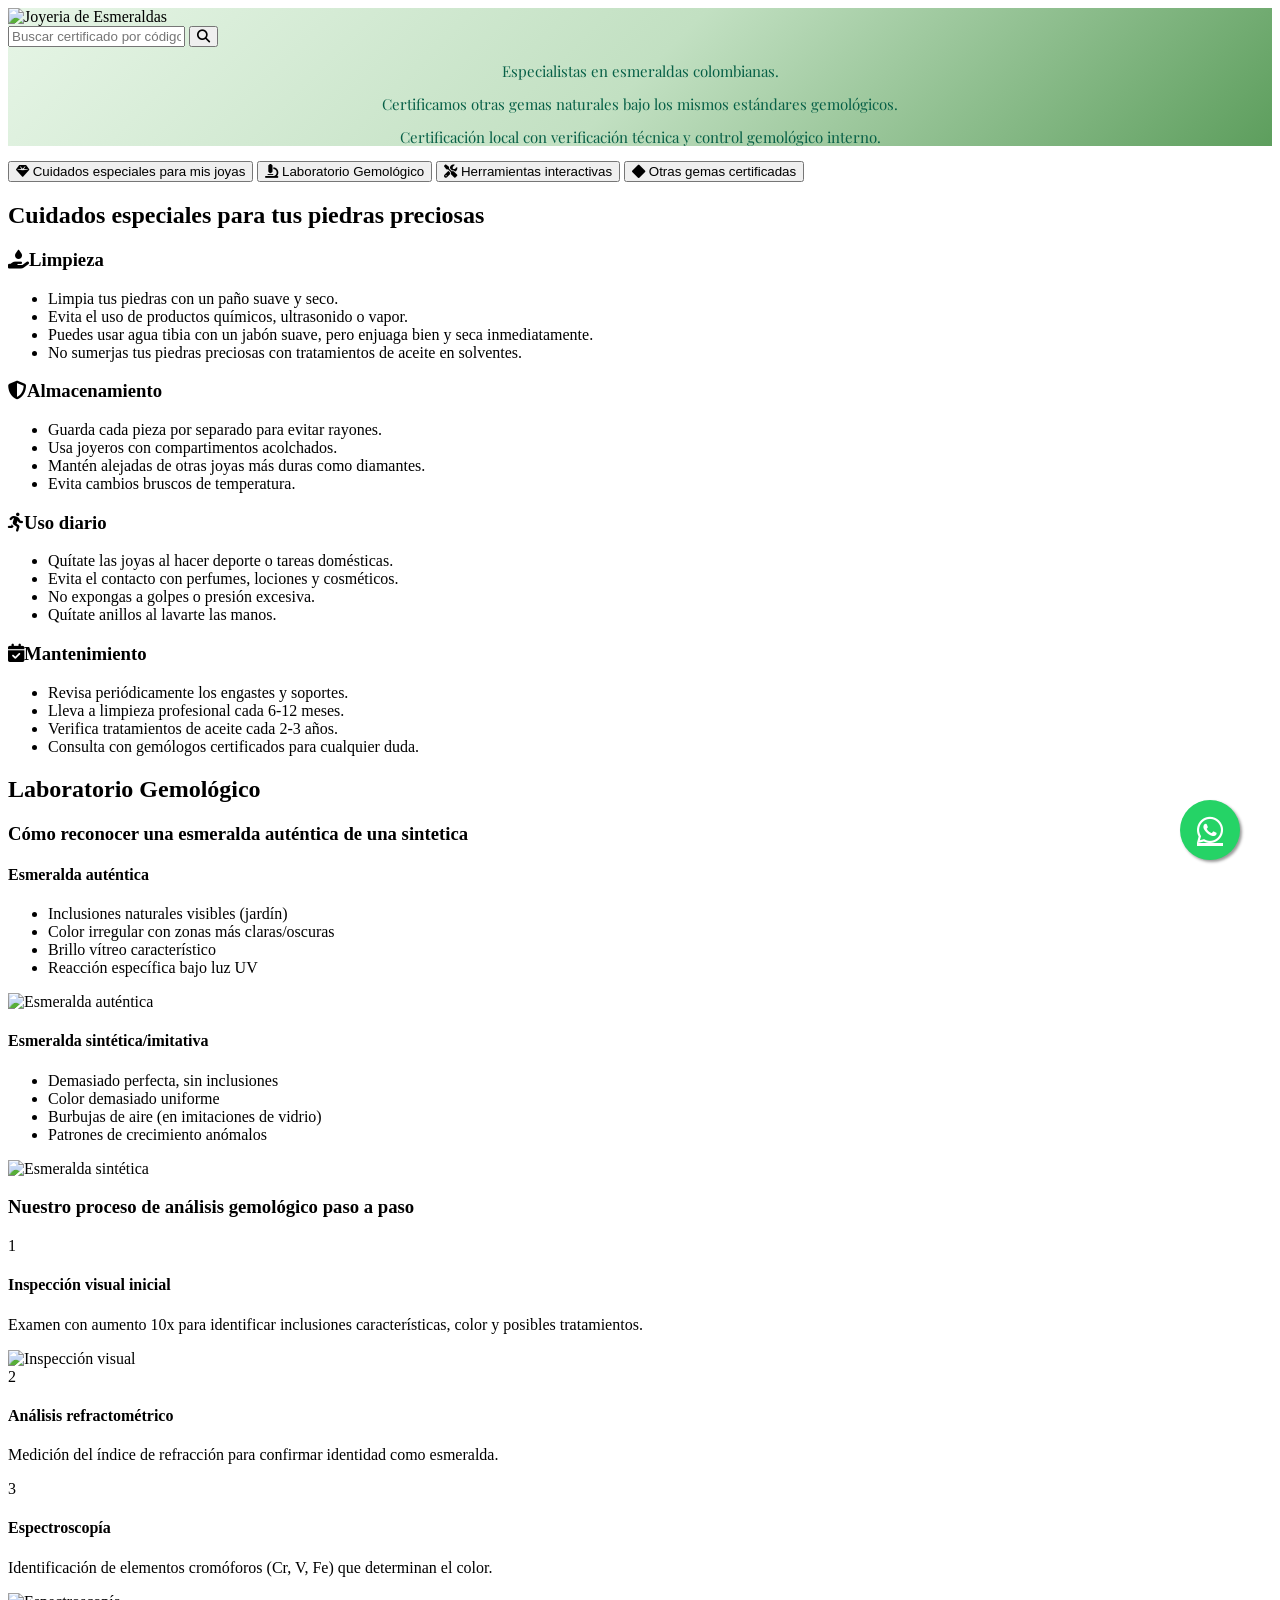
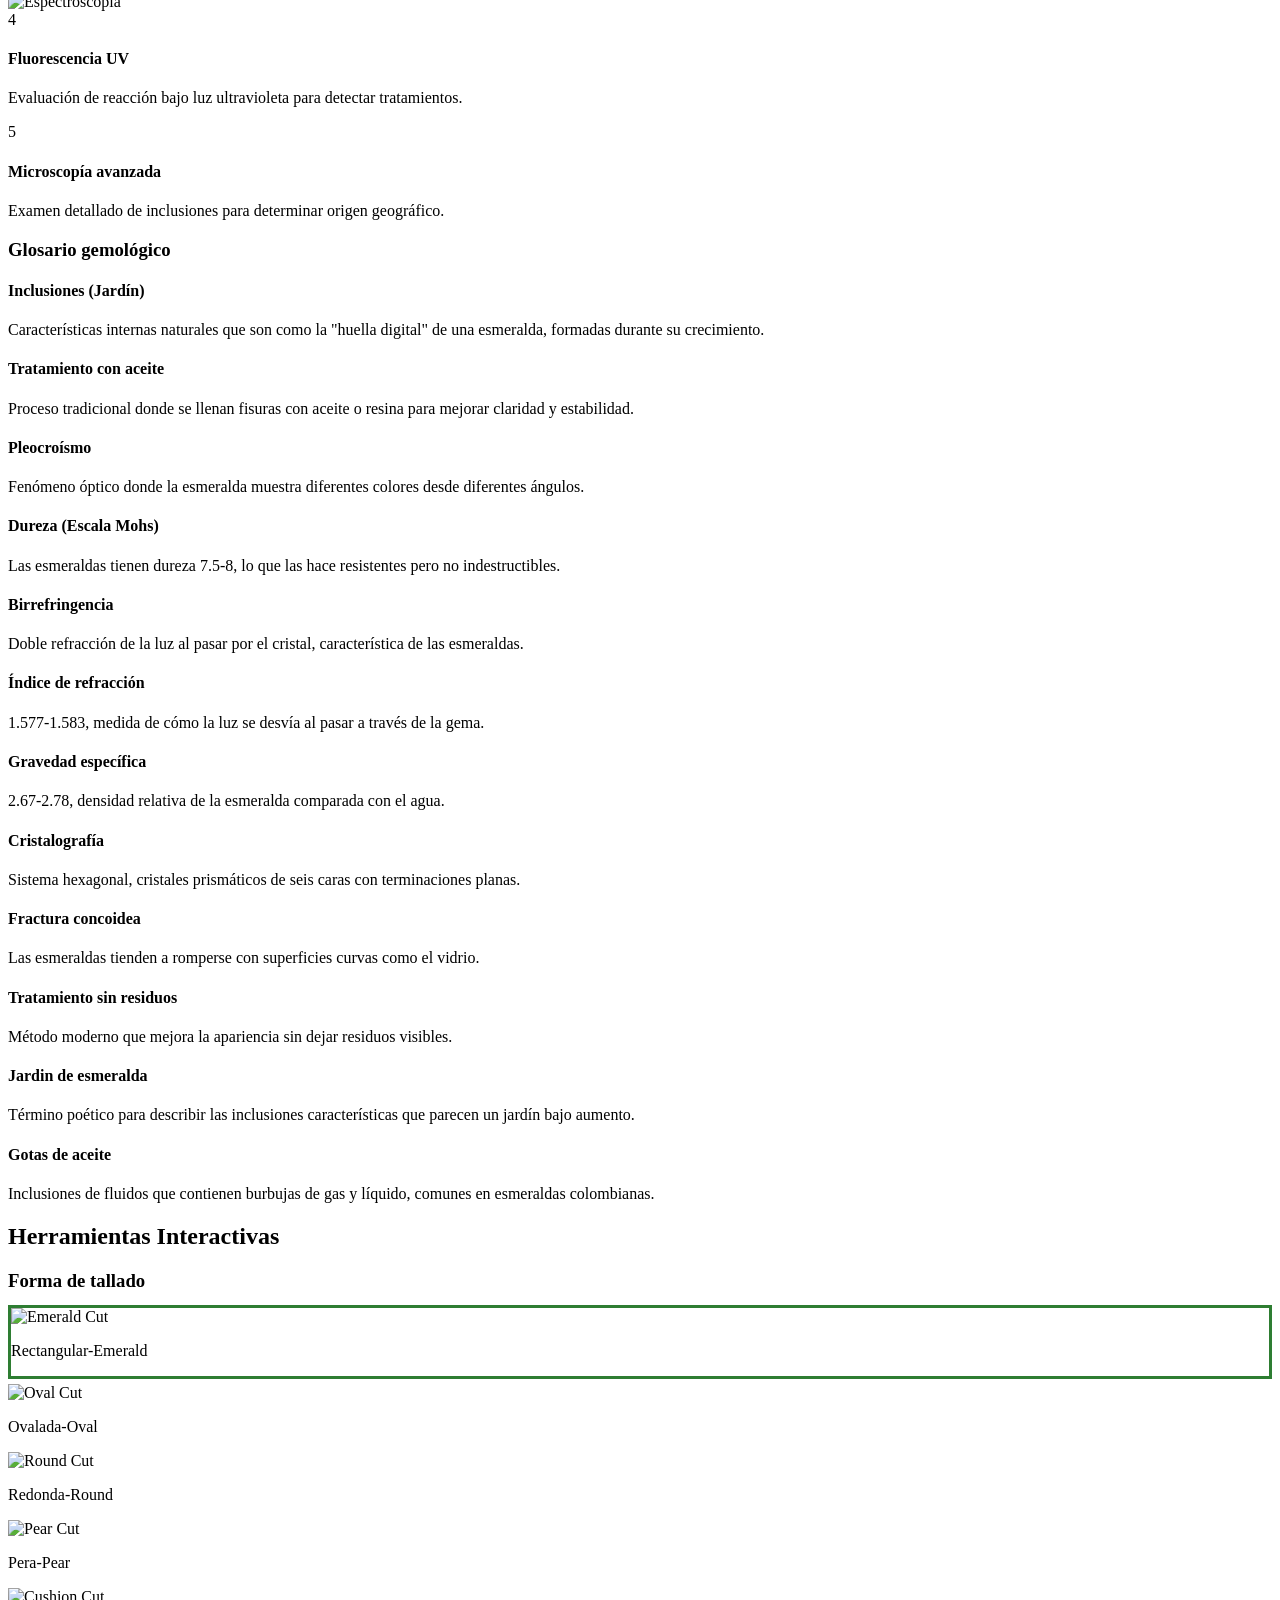
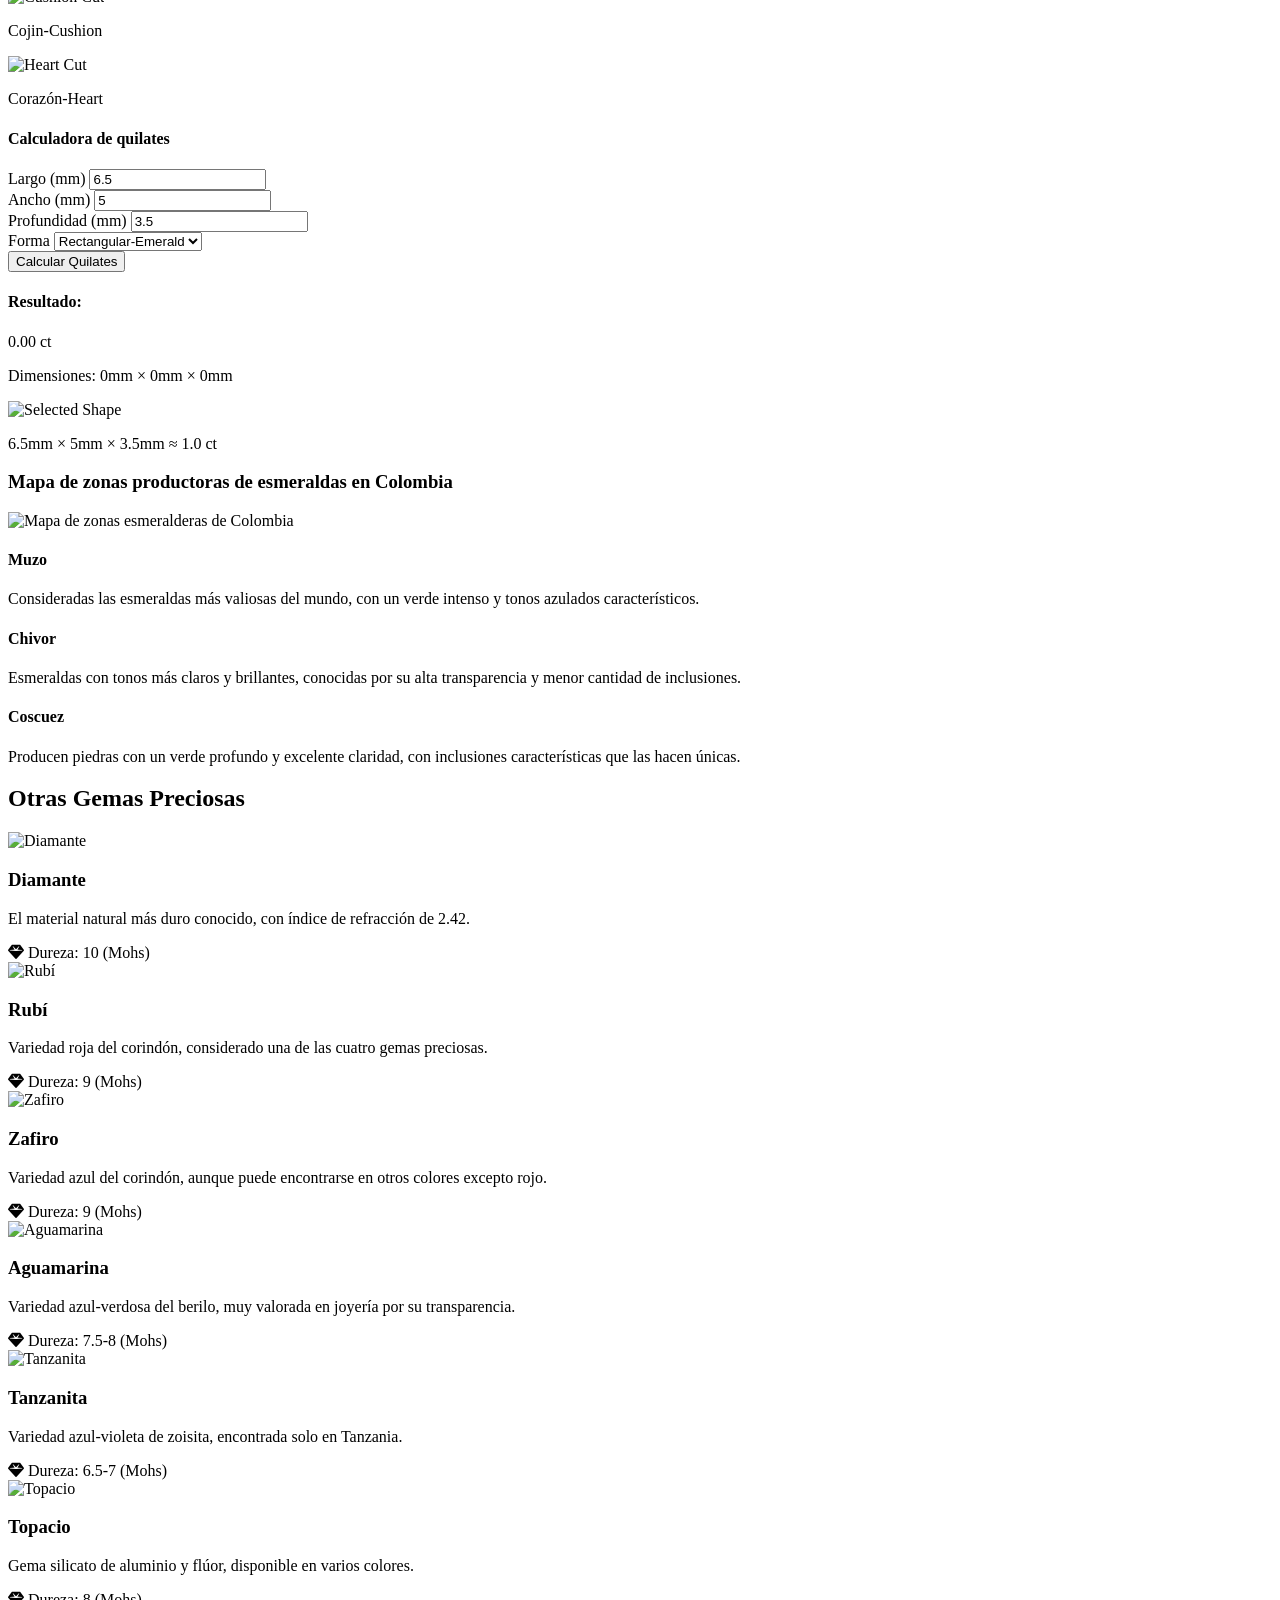
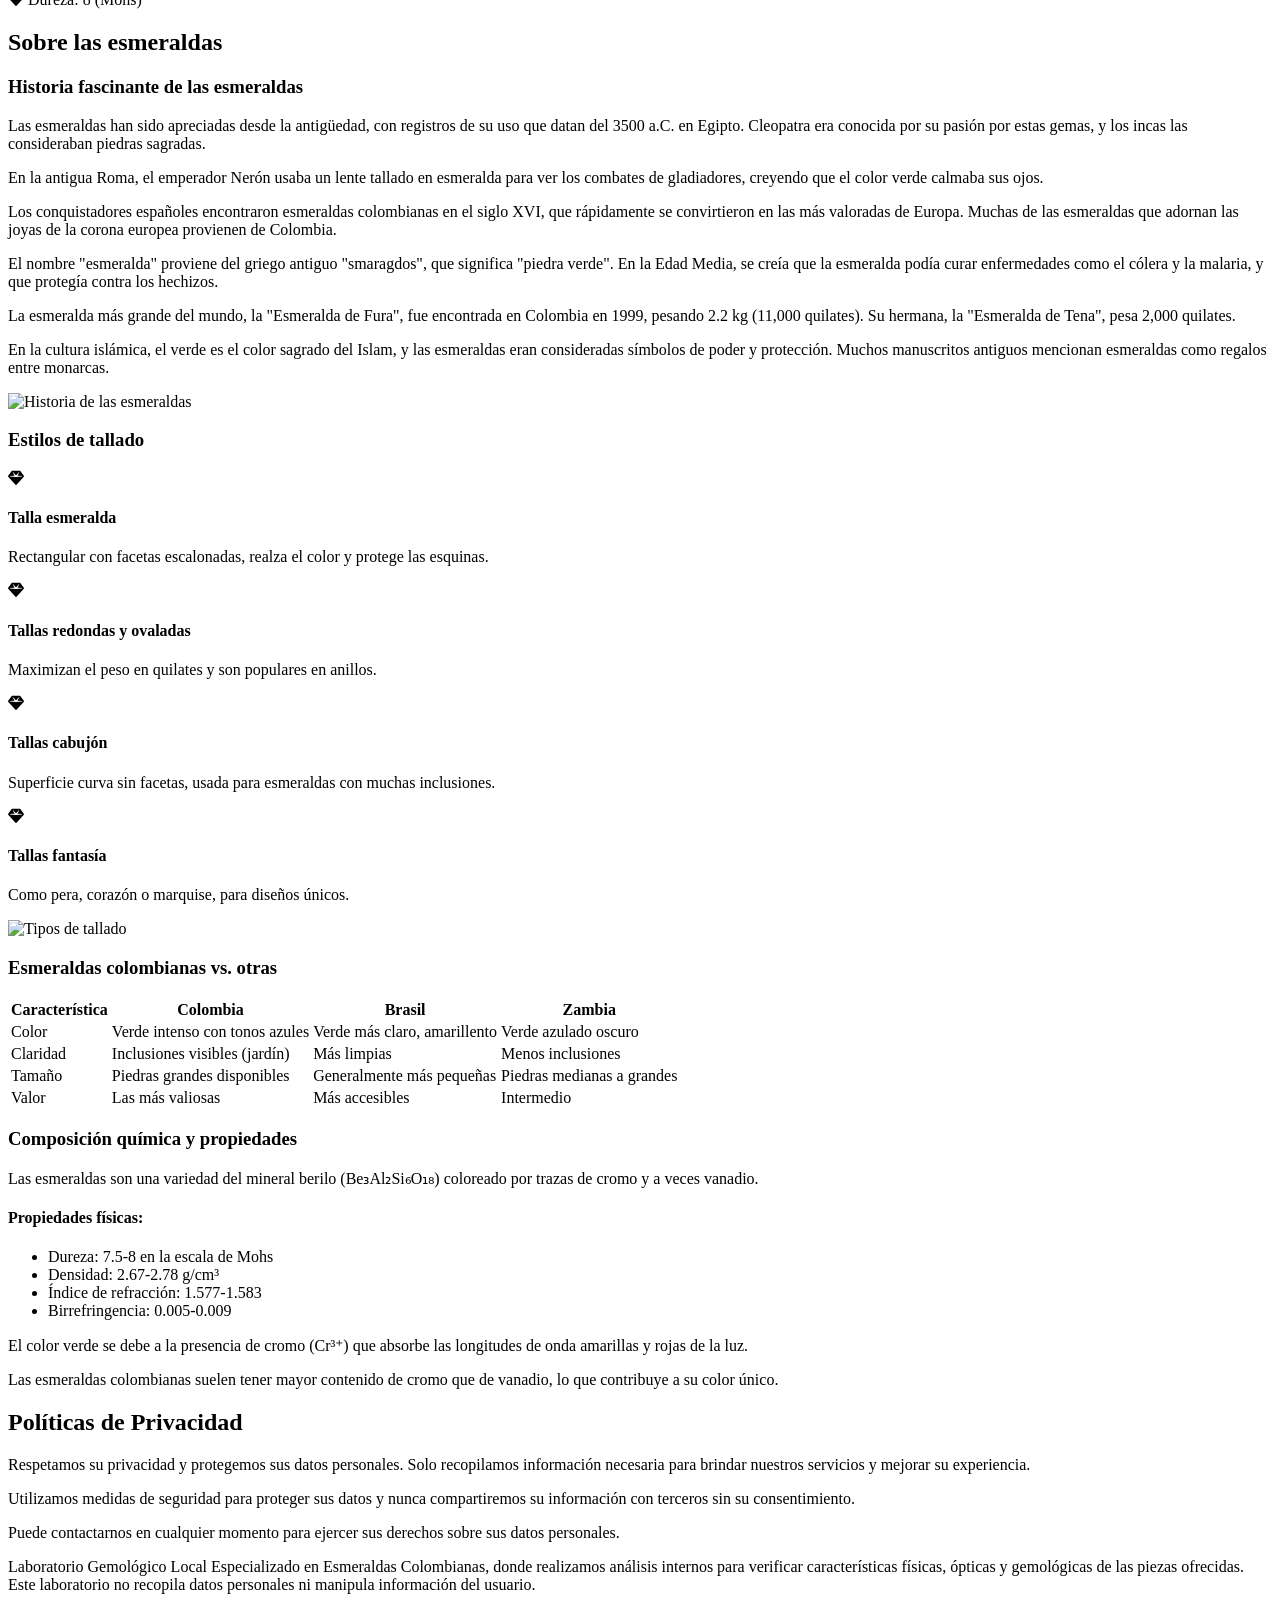
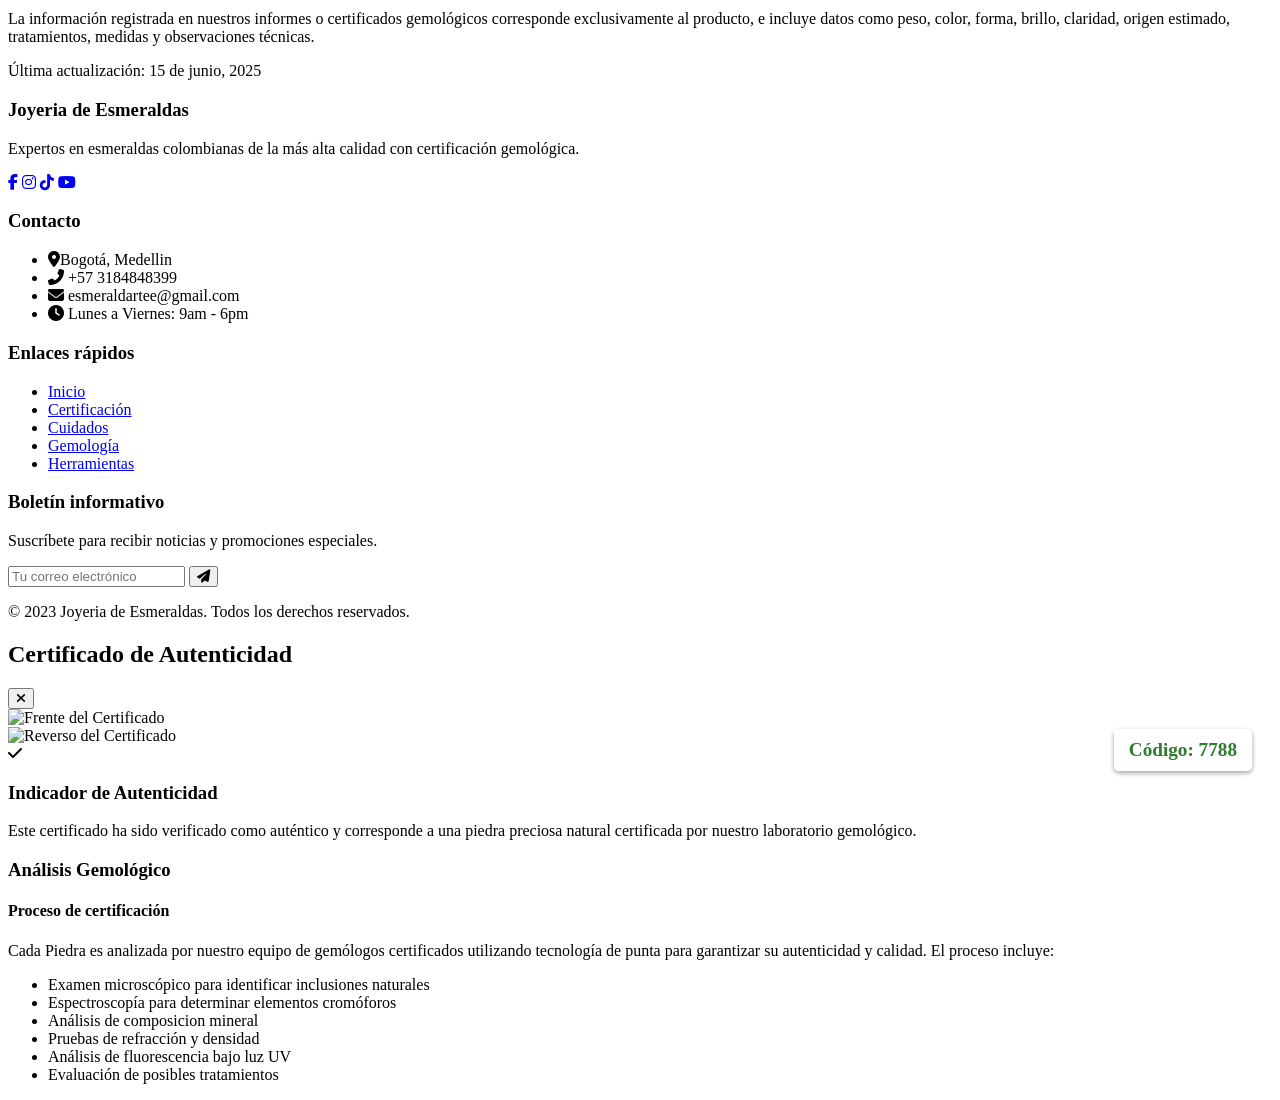
==== index.html @ 3b8c910c "Update index.html" ====
<!DOCTYPE html>
<html lang="es">
<head>
    <meta charset="UTF-8">
    <meta name="viewport" content="width=device-width, initial-scale=1.0">
    <title>Joyeria de Esmeraldas - Certificación y Gemología</title>
    <script src="https://cdn.tailwindcss.com"></script>
    <link rel="stylesheet" href="https://cdnjs.cloudflare.com/ajax/libs/font-awesome/6.4.0/css/all.min.css">
    <style>
        .gradient-bg {
            background: linear-gradient(135deg, #e6f5e6 0%, #c2e0c2 50%, #5d9e5d 100%);
        }
        .certificate-container {
            perspective: 1000px;
        }
        .certificate-image {
            transition: transform 0.5s;
        }
        .certificate-image:hover {
            transform: scale(1.03);
        }
        .care-guide {
            background: rgba(255, 255, 255, 0.9);
            backdrop-filter: blur(5px);
        }
        .map-container {
            height: 400px;
            background-color: #e8f4e8;
            border-radius: 10px;
            overflow: hidden;
            position: relative;
        }
        .shape-selector {
            transition: all 0.3s ease;
        }
        .shape-selector:hover {
            transform: translateY(-5px);
            box-shadow: 0 10px 15px rgba(0, 0, 0, 0.1);
        }
        .shape-selector.active {
            border: 3px solid #2e7d32;
            transform: translateY(-5px);
        }
        .whatsapp-float {
            position: fixed;
            width: 60px;
            height: 60px;
            bottom: 40px;
            right: 40px;
            background-color: #25d366;
            color: #FFF;
            border-radius: 50px;
            text-align: center;
            font-size: 30px;
            box-shadow: 2px 2px 3px #999;
            z-index: 100;
            display: flex;
            align-items: center;
            justify-content: center;
            transition: all 0.3s ease;
        }
        .whatsapp-float:hover {
            background-color: #128C7E;
            transform: scale(1.1);
        }
        .tooltip {
            position: absolute;
            right: 80px;
            bottom: 20px;
            background: white;
            padding: 5px 10px;
            border-radius: 5px;
            box-shadow: 0 2px 5px rgba(0,0,0,0.2);
            white-space: nowrap;
            opacity: 0;
            transition: opacity 0.3s;
            color: #000;
            font-size: 14px;
        }
        .whatsapp-float:hover .tooltip {
            opacity: 1;
        }
        .certificate-code {
            position: absolute;
            top: 20px;
            right: 20px;
            background: rgba(255,255,255,0.9);
            padding: 10px 15px;
            border-radius: 5px;
            font-weight: bold;
            font-size: 1.2rem;
            color: #2e7d32;
            box-shadow: 0 2px 5px rgba(0,0,0,0.2);
        }
        .map-point {
            position: absolute;
            width: 16px;
            height: 16px;
            background-color: #e53e3e;
            border-radius: 50%;
            transform: translate(-50%, -50%);
            cursor: pointer;
            z-index: 10;
            transition: all 0.3s ease;
        }
        .map-point:hover {
            transform: translate(-50%, -50%) scale(1.5);
            z-index: 20;
        }
        .map-point::after {
            content: '';
            position: absolute;
            width: 30px;
            height: 30px;
            background-color: rgba(229, 62, 62, 0.4);
            border-radius: 50%;
            top: 50%;
            left: 50%;
            transform: translate(-50%, -50%);
            animation: pulse 2s infinite;
        }
        @keyframes pulse {
            0% {
                transform: translate(-50%, -50%) scale(1);
                opacity: 0.7;
            }
            70% {
                transform: translate(-50%, -50%) scale(2);
                opacity: 0;
            }
            100% {
                transform: translate(-50%, -50%) scale(1);
                opacity: 0;
            }
        }
        .map-tooltip {
            position: absolute;
            background: white;
            padding: 8px 12px;
            border-radius: 4px;
            box-shadow: 0 2px 5px rgba(0,0,0,0.2);
            font-size: 14px;
            z-index: 30;
            pointer-events: none;
            opacity: 0;
            transition: opacity 0.3s;
        }
        @media (max-width: 640px) {
            .action-buttons {
                flex-direction: column;
                gap: 0.75rem;
            }
            .action-buttons button {
                width: 100%;
                padding: 0.75rem;
                font-size: 0.9rem;
            }
            .shape-grid {
                grid-template-columns: repeat(2, 1fr);
            }
            .calculator-grid {
                grid-template-columns: 1fr;
            }
            .whatsapp-float {
                width: 50px;
                height: 50px;
                font-size: 24px;
                bottom: 20px;
                right: 20px;
            }
            .tooltip {
                right: 60px;
                bottom: 10px;
                font-size: 12px;
            }
            .logo-img {
                height: 180px !important;
            }
            .certificate-container {
                grid-template-columns: 1fr;
            }
            .certificate-image {
                margin-bottom: 1rem;
            }
            .map-container {
                height: 300px;
            }
            .map-point {
                width: 12px;
                height: 12px;
            }
            .map-point::after {
                width: 24px;
                height: 24px;
            }
            .map-tooltip {
                font-size: 12px;
                padding: 6px 8px;
            }
            @media (max-width: 640px) {
                .interesting-facts-section img {
                    width: 100%;
                    height: auto;
                    margin-top: 1rem;
                }
                table {
                    font-size: 0.85rem;
                }
                table th, table td {
                    padding: 0.5rem;
                }
                .bg-emerald-50 {
                    padding: 0.75rem;
                }
                .list-disc {
                    padding-left: 1.25rem;
                }
            }
        }
    </style>
</head>
<body class="bg-gray-50 font-sans">
    <!-- WhatsApp Float Button -->
    <a href="https://wa.me/573184848399?text=Hola,%20me%20gustaría%20saber%20más%20sobre%20sus%20esmeraldas" class="whatsapp-float" target="_blank">
        <i class="fab fa-whatsapp"></i>
        <span class="tooltip">Comunícate con nosotros</span>
    </a>

    <!-- Header with Logo and Search -->
    <header class="gradient-bg py-1 shadow-md">
        <div class="container mx-auto px-4">
            <div class="flex flex-col items-center">
                <!-- Logo - Updated with your logo -->
                <img src="https://i.imgur.com/7ySsxSp.png" alt="Joyeria de Esmeraldas" class="h-64 mb-1 logo-img">

                <!-- BLOQUE COMPLETO: HTML + CSS + FUENTE + ANIMACIÓN -->
<div>

    <!-- Fuente elegante -->
    <link href="https://fonts.googleapis.com/css2?family=Playfair+Display:wght@400;500;600&display=swap" rel="stylesheet">

    <style>
        .subtext {
            font-family: "Playfair Display", serif;
            font-size: 15px;
            color: #065f46; /* verde esmeralda */
            line-height: 1.2;
            text-align: center;
        }

        .fade-in {
            opacity: 0;
            animation: fadeIn 1.2s ease-in-out forwards;
        }

        @keyframes fadeIn {
            from { opacity: 0; transform: translateY(6px); }
            to { opacity: 1; transform: translateY(0); }
        }
    </style>

    <!-- CONTENIDO -->
    <div class="w-full max-w-md mx-auto">
        <div class="relative">
            <input type="text" id="certificateSearch" placeholder="Buscar certificado por código"
                class="w-full px-4 py-3 rounded-full border-2 border-emerald-700 focus:outline-none focus:ring-2 focus:ring-emerald-500">
            
            <button onclick="searchCertificate()"
                class="absolute right-2 top-1/2 transform -translate-y-1/2 bg-emerald-700 text-white px-4 py-2 rounded-full hover:bg-emerald-800 transition">
                <i class="fas fa-search"></i>
            </button>
        </div>

        <div class="mt-3 space-y-1 fade-in">
            <p class="subtext">Especialistas en esmeraldas colombianas.</p>
            <p class="subtext">Certificamos otras gemas naturales bajo los mismos estándares gemológicos.</p>
            <p class="subtext">Certificación local con verificación técnica y control gemológico interno.</p>
        </div>
    </div>

</div>

    </header>

    <!-- Main Content -->
    <main class="container mx-auto px-4 py-8">
        <!-- Action Buttons -->
        <div class="flex flex-col md:flex-row justify-center gap-6 mb-12 action-buttons">
            <!-- Special Care Button -->
            <button onclick="toggleCareGuide()"
                    class="bg-emerald-600 hover:bg-emerald-700 text-white px-6 py-3 rounded-lg shadow-lg transition flex items-center justify-center gap-2">
                <i class="fas fa-gem"></i> Cuidados especiales para mis joyas
            </button>

            <!-- Gemological Lab Button -->
            <button onclick="toggleGemLab()"
                    class="bg-emerald-700 hover:bg-emerald-800 text-white px-6 py-3 rounded-lg shadow-lg transition flex items-center justify-center gap-2">
                <i class="fas fa-microscope"></i> Laboratorio Gemológico
            </button>

            <!-- Interactive Tools Button -->
            <button onclick="toggleInteractiveTools()"
                    class="bg-emerald-800 hover:bg-emerald-900 text-white px-6 py-3 rounded-lg shadow-lg transition flex items-center justify-center gap-2">
                <i class="fas fa-tools"></i> Herramientas interactivas
            </button>

            <!-- Other Gems Button -->
            <button onclick="toggleOtherGems()"
                    class="bg-gray-500 hover:bg-gray-600 text-white px-6 py-3 rounded-lg shadow-lg transition flex items-center justify-center gap-2">
                <i class="fas fa-diamond"></i> Otras gemas certificadas
            </button>
        </div>

        <!-- Special Care Guide (Hidden by default) -->
        <div id="careGuide" class="care-guide hidden p-6 rounded-lg mb-8 shadow-lg">
            <h2 class="text-2xl font-bold text-emerald-800 mb-4">Cuidados especiales para tus piedras preciosas</h2>
            <div class="grid md:grid-cols-2 gap-6">
                <div>
                    <h3 class="text-xl font-semibold text-emerald-700 mb-2"><i class="fas fa-hand-holding-water mr-2"></i>Limpieza</h3>
                    <ul class="list-disc pl-5 space-y-2 text-gray-700">
                        <li>Limpia tus piedras con un paño suave y seco.</li>
                        <li>Evita el uso de productos químicos, ultrasonido o vapor.</li>
                        <li>Puedes usar agua tibia con un jabón suave, pero enjuaga bien y seca inmediatamente.</li>
                        <li>No sumerjas tus piedras preciosas con tratamientos de aceite en solventes.</li>
                    </ul>
                </div>
                <div>
                    <h3 class="text-xl font-semibold text-emerald-700 mb-2"><i class="fas fa-shield-alt mr-2"></i>Almacenamiento</h3>
                    <ul class="list-disc pl-5 space-y-2 text-gray-700">
                        <li>Guarda cada pieza por separado para evitar rayones.</li>
                        <li>Usa joyeros con compartimentos acolchados.</li>
                        <li>Mantén alejadas de otras joyas más duras como diamantes.</li>
                        <li>Evita cambios bruscos de temperatura.</li>
                    </ul>
                </div>
                <div>
                    <h3 class="text-xl font-semibold text-emerald-700 mb-2"><i class="fas fa-running mr-2"></i>Uso diario</h3>
                    <ul class="list-disc pl-5 space-y-2 text-gray-700">
                        <li>Quítate las joyas al hacer deporte o tareas domésticas.</li>
                        <li>Evita el contacto con perfumes, lociones y cosméticos.</li>
                        <li>No expongas a golpes o presión excesiva.</li>
                        <li>Quítate anillos al lavarte las manos.</li>
                    </ul>
                </div>
                <div>
                    <h3 class="text-xl font-semibold text-emerald-700 mb-2"><i class="fas fa-calendar-check mr-2"></i>Mantenimiento</h3>
                    <ul class="list-disc pl-5 space-y-2 text-gray-700">
                        <li>Revisa periódicamente los engastes y soportes.</li>
                        <li>Lleva a limpieza profesional cada 6-12 meses.</li>
                        <li>Verifica tratamientos de aceite cada 2-3 años.</li>
                        <li>Consulta con gemólogos certificados para cualquier duda.</li>
                    </ul>
                </div>
            </div>
        </div>

        <!-- Gemological Lab (Hidden by default) -->
        <div id="gemLab" class="hidden bg-white p-6 rounded-lg mb-8 shadow-lg">
            <h2 class="text-3xl font-bold text-emerald-800 mb-6 text-center">Laboratorio Gemológico</h2>

            <!-- How to recognize real emeralds -->
            <div class="mb-10">
                <h3 class="text-2xl font-semibold text-emerald-700 mb-4 border-b pb-2">Cómo reconocer una esmeralda auténtica de una sintetica</h3>
                <div class="grid md:grid-cols-2 gap-8 items-center">
                    <div>
                        <h4 class="text-xl font-medium text-emerald-600 mb-2">Esmeralda auténtica</h4>
                        <ul class="list-disc pl-5 space-y-2 text-gray-700 mb-4">
                            <li>Inclusiones naturales visibles (jardín)</li>
                            <li>Color irregular con zonas más claras/oscuras</li>
                            <li>Brillo vítreo característico</li>
                            <li>Reacción específica bajo luz UV</li>
                        </ul>
                        <img src="https://i.imgur.com/LEr8Lrr.png/400x300?text=Esmeralda+Autentica" alt="Esmeralda auténtica" class="rounded-lg shadow">
                    </div>
                    <div>
                        <h4 class="text-xl font-medium text-emerald-600 mb-2">Esmeralda sintética/imitativa</h4>
                        <ul class="list-disc pl-5 space-y-2 text-gray-700 mb-4">
                            <li>Demasiado perfecta, sin inclusiones</li>
                            <li>Color demasiado uniforme</li>
                            <li>Burbujas de aire (en imitaciones de vidrio)</li>
                            <li>Patrones de crecimiento anómalos</li>
                        </ul>
                        <img src="https://i.imgur.com/yKrbvab.png/400x300?text=Esmeralda+Sintetica" alt="Esmeralda sintética" class="rounded-lg shadow">
                    </div>
                </div>
            </div>

            <!-- Step by step analysis process -->
            <div class="mb-10">
                <h3 class="text-2xl font-semibold text-emerald-700 mb-4 border-b pb-2">Nuestro proceso de análisis gemológico paso a paso</h3>
                <div class="relative">
                    <!-- Process Steps -->
                    <div class="flex flex-col space-y-8">
                        <!-- Step 1 -->
                        <div class="flex items-start">
                            <div class="bg-emerald-600 text-white rounded-full h-10 w-10 flex items-center justify-center flex-shrink-0 mr-4">
                                1
                            </div>
                            <div>
                                <h4 class="text-xl font-medium text-emerald-600 mb-2">Inspección visual inicial</h4>
                                <p class="text-gray-700">Examen con aumento 10x para identificar inclusiones características, color y posibles tratamientos.</p>
                                <img src="https://i.imgur.com/525yQ3K.jpeg/600x200?text=Inspeccion+Visual" alt="Inspección visual" class="mt-2 rounded-lg shadow w-full max-w-md">
                            </div>
                        </div>

                        <!-- Step 2 -->
                        <div class="flex items-start">
                            <div class="bg-emerald-600 text-white rounded-full h-10 w-10 flex items-center justify-center flex-shrink-0 mr-4">
                                2
                            </div>
                            <div>
                                <h4 class="text-xl font-medium text-emerald-600 mb-2">Análisis refractométrico</h4>
                                <p class="text-gray-700">Medición del índice de refracción para confirmar identidad como esmeralda.</p>
                            </div>
                        </div>

                        <!-- Step 3 -->
                        <div class="flex items-start">
                            <div class="bg-emerald-600 text-white rounded-full h-10 w-10 flex items-center justify-center flex-shrink-0 mr-4">
                                3
                            </div>
                            <div>
                                <h4 class="text-xl font-medium text-emerald-600 mb-2">Espectroscopía</h4>
                                <p class="text-gray-700">Identificación de elementos cromóforos (Cr, V, Fe) que determinan el color.</p>
                                <img src="https://i.imgur.com/Q0xYe8n.png/600x200?text=Espectroscopia" alt="Espectroscopía" class="mt-2 rounded-lg shadow w-full max-w-md">
                            </div>
                        </div>

                        <!-- Step 4 -->
                        <div class="flex items-start">
                            <div class="bg-emerald-600 text-white rounded-full h-10 w-10 flex items-center justify-center flex-shrink-0 mr-4">
                                4
                            </div>
                            <div>
                                <h4 class="text-xl font-medium text-emerald-600 mb-2">Fluorescencia UV</h4>
                                <p class="text-gray-700">Evaluación de reacción bajo luz ultravioleta para detectar tratamientos.</p>
                            </div>
                        </div>

                        <!-- Step 5 -->
                        <div class="flex items-start">
                            <div class="bg-emerald-600 text-white rounded-full h-10 w-10 flex items-center justify-center flex-shrink-0 mr-4">
                                5
                            </div>
                            <div>
                                <h4 class="text-xl font-medium text-emerald-600 mb-2">Microscopía avanzada</h4>
                                <p class="text-gray-700">Examen detallado de inclusiones para determinar origen geográfico.</p>
                            </div>
                        </div>
                    </div>
                </div>
            </div>

            <!-- Gemological Glossary -->
            <div class="mb-10">
                <h3 class="text-2xl font-semibold text-emerald-700 mb-4 border-b pb-2">Glosario gemológico</h3>
                <div class="grid md:grid-cols-2 lg:grid-cols-3 gap-6">
                    <div class="bg-gray-50 p-4 rounded-lg">
                        <h4 class="text-lg font-medium text-emerald-600 mb-2">Inclusiones (Jardín)</h4>
                        <p class="text-gray-700">Características internas naturales que son como la "huella digital" de una esmeralda, formadas durante su crecimiento.</p>
                    </div>
                    <div class="bg-gray-50 p-4 rounded-lg">
                        <h4 class="text-lg font-medium text-emerald-600 mb-2">Tratamiento con aceite</h4>
                        <p class="text-gray-700">Proceso tradicional donde se llenan fisuras con aceite o resina para mejorar claridad y estabilidad.</p>
                    </div>
                    <div class="bg-gray-50 p-4 rounded-lg">
                        <h4 class="text-lg font-medium text-emerald-600 mb-2">Pleocroísmo</h4>
                        <p class="text-gray-700">Fenómeno óptico donde la esmeralda muestra diferentes colores desde diferentes ángulos.</p>
                    </div>
                    <div class="bg-gray-50 p-4 rounded-lg">
                        <h4 class="text-lg font-medium text-emerald-600 mb-2">Dureza (Escala Mohs)</h4>
                        <p class="text-gray-700">Las esmeraldas tienen dureza 7.5-8, lo que las hace resistentes pero no indestructibles.</p>
                    </div>
                    <div class="bg-gray-50 p-4 rounded-lg">
                        <h4 class="text-lg font-medium text-emerald-600 mb-2">Birrefringencia</h4>
                        <p class="text-gray-700">Doble refracción de la luz al pasar por el cristal, característica de las esmeraldas.</p>
                    </div>
                    <div class="bg-gray-50 p-4 rounded-lg">
                        <h4 class="text-lg font-medium text-emerald-600 mb-2">Índice de refracción</h4>
                        <p class="text-gray-700">1.577-1.583, medida de cómo la luz se desvía al pasar a través de la gema.</p>
                    </div>
                    <div class="bg-gray-50 p-4 rounded-lg">
                        <h4 class="text-lg font-medium text-emerald-600 mb-2">Gravedad específica</h4>
                        <p class="text-gray-700">2.67-2.78, densidad relativa de la esmeralda comparada con el agua.</p>
                    </div>
                    <div class="bg-gray-50 p-4 rounded-lg">
                        <h4 class="text-lg font-medium text-emerald-600 mb-2">Cristalografía</h4>
                        <p class="text-gray-700">Sistema hexagonal, cristales prismáticos de seis caras con terminaciones planas.</p>
                    </div>
                    <div class="bg-gray-50 p-4 rounded-lg">
                        <h4 class="text-lg font-medium text-emerald-600 mb-2">Fractura concoidea</h4>
                        <p class="text-gray-700">Las esmeraldas tienden a romperse con superficies curvas como el vidrio.</p>
                    </div>
                    <div class="bg-gray-50 p-4 rounded-lg">
                        <h4 class="text-lg font-medium text-emerald-600 mb-2">Tratamiento sin residuos</h4>
                        <p class="text-gray-700">Método moderno que mejora la apariencia sin dejar residuos visibles.</p>
                    </div>
                    <div class="bg-gray-50 p-4 rounded-lg">
                        <h4 class="text-lg font-medium text-emerald-600 mb-2">Jardin de esmeralda</h4>
                        <p class="text-gray-700">Término poético para describir las inclusiones características que parecen un jardín bajo aumento.</p>
                    </div>
                    <div class="bg-gray-50 p-4 rounded-lg">
                        <h4 class="text-lg font-medium text-emerald-600 mb-2">Gotas de aceite</h4>
                        <p class="text-gray-700">Inclusiones de fluidos que contienen burbujas de gas y líquido, comunes en esmeraldas colombianas.</p>
                    </div>
                </div>
            </div>
        </div>

        <!-- Interactive Tools (Hidden by default) -->
        <div id="interactiveTools" class="hidden bg-white p-6 rounded-lg mb-8 shadow-lg">
            <h2 class="text-3xl font-bold text-emerald-800 mb-6 text-center">Herramientas Interactivas</h2>

            <!-- Emerald Shape Simulator -->
            <div class="mb-10">
                <h3 class="text-2xl font-semibold text-emerald-700 mb-4 border-b pb-2">Forma de tallado</h3>
                <div class="grid md:grid-cols-2 gap-8 calculator-grid">
                    <div>
                        <div class="grid grid-cols-3 gap-4 mb-6 shape-grid">
                            <div class="shape-selector cursor-pointer p-3 rounded-lg border border-gray-200 text-center" data-shape="emerald">
                                <img src="https://i.imgur.com/nYwSbAw.png/100x100?text=Emerald" alt="Emerald Cut" class="mx-auto mb-2 w-16 h-16 object-contain">
                                <p class="text-sm">Rectangular-Emerald</p>
                            </div>
                            <div class="shape-selector cursor-pointer p-3 rounded-lg border border-gray-200 text-center" data-shape="oval">
                                <img src="https://i.imgur.com/ltuO7pR.png/100x100?text=Oval" alt="Oval Cut" class="mx-auto mb-2 w-16 h-16 object-contain">
                                <p class="text-sm">Ovalada-Oval</p>
                            </div>
                            <div class="shape-selector cursor-pointer p-3 rounded-lg border border-gray-200 text-center" data-shape="round">
                                <img src="https://i.imgur.com/PSAR2Ct.png/100x100?text=Round" alt="Round Cut" class="mx-auto mb-2 w-16 h-16 object-contain">
                                <p class="text-sm">Redonda-Round</p>
                            </div>
                            <div class="shape-selector cursor-pointer p-3 rounded-lg border border-gray-200 text-center" data-shape="pear">
                                <img src="https://i.imgur.com/OFlsNHU.png/100x100?text=Pear" alt="Pear Cut" class="mx-auto mb-2 w-16 h-16 object-contain">
                                <p class="text-sm">Pera-Pear</p>
                            </div>
                            <div class="shape-selector cursor-pointer p-3 rounded-lg border border-gray-200 text-center" data-shape="cushion">
                                <img src="https://i.imgur.com/mpoogcS.png/100x100?text=Cushion" alt="Cushion Cut" class="mx-auto mb-2 w-16 h-16 object-contain">
                                <p class="text-sm">Cojin-Cushion</p>
                            </div>
                            <div class="shape-selector cursor-pointer p-3 rounded-lg border border-gray-200 text-center" data-shape="heart">
                                <img src="https://i.imgur.com/M0AXJ0Z.png/100x100?text=Heart" alt="Heart Cut" class="mx-auto mb-2 w-16 h-16 object-contain">
                                <p class="text-sm">Corazón-Heart</p>
                            </div>
                        </div>

                        <div class="bg-gray-50 p-4 rounded-lg mb-4">
                            <h4 class="text-lg font-medium text-emerald-600 mb-2">Calculadora de quilates</h4>
                            <div class="grid grid-cols-2 gap-4 mb-4">
                                <div>
                                    <label class="block text-gray-700 mb-1">Largo (mm)</label>
                                    <input type="number" id="length" class="w-full px-3 py-2 border border-gray-300 rounded" value="6.5" step="0.1" min="0.1">
                                </div>
                                <div>
                                    <label class="block text-gray-700 mb-1">Ancho (mm)</label>
                                    <input type="number" id="width" class="w-full px-3 py-2 border border-gray-300 rounded" value="5" step="0.1" min="0.1">
                                </div>
                                <div>
                                    <label class="block text-gray-700 mb-1">Profundidad (mm)</label>
                                    <input type="number" id="depth" class="w-full px-3 py-2 border border-gray-300 rounded" value="3.5" step="0.1, min="0.1">
                                </div>
                                <div>
                                    <label class="block text-gray-700 mb-1">Forma</label>
                                    <select id="shape" class="w-full px-3 py-2 border border-gray-300 rounded">
                                        <option value="emerald">Rectangular-Emerald</option>
                                        <option value="oval">Ovalada-Oval</option>
                                        <option value="round">Redonda-Round</option>
                                        <option value="pear">Pera-Pear</option>
                                        <option value="cushion">Cojin-Cushion</option>
                                        <option value="heart">Corazón-Heart</option>
                                    </select>
                                </div>
                            </div>
                            <button onclick="calculateCarats()" class="bg-emerald-600 hover:bg-emerald-700 text-white px-4 py-2 rounded w-full md:w-auto">
                                Calcular Quilates
                            </button>
                            <div id="caratResult" class="mt-4 p-3 bg-emerald-100 rounded-lg hidden">
                                <h4 class="font-medium text-emerald-700 mb-1">Resultado:</h4>
                                <p class="text-emerald-800 font-bold" id="caratValue">0.00 ct</p>
                                <p class="text-sm text-gray-600 mt-1" id="dimensionText">Dimensiones: 0mm × 0mm × 0mm</p>
                            </div>
                        </div>
                    </div>
                    <div class="flex items-center justify-center">
                        <div id="shapeDisplay" class="relative">
                            <img src="https://i.imgur.com/Tx2hNlu.png/300x300?text=Emerald+Cut" alt="Selected Shape" class="rounded-lg shadow-lg w-full max-w-xs">
                            <div id="dimensionDisplay" class="absolute bottom-0 left-0 right-0 bg-black bg-opacity-50 text-white p-2 rounded-b-lg">
                                <p class="text-center text-sm md:text-base">6.5mm × 5mm × 3.5mm ≈ 1.0 ct</p>
                            </div>
                        </div>
                    </div>
                </div>
            </div>

            <!-- Emerald Production Map -->
            <div>
                <h3 class="text-2xl font-semibold text-emerald-700 mb-4 border-b pb-2">
                    Mapa de zonas productoras de esmeraldas en Colombia
                </h3>
                
                <div class="map-image-container bg-gray-100 rounded-lg overflow-hidden flex items-center justify-center p-2">
                    <img 
                        id="mapImage" 
                        src="https://i.imgur.com/LXoEDkw.jpeg" 
                        alt="Mapa de zonas esmeralderas de Colombia" 
                        class="max-w-full h-auto object-contain"
                        style="aspect-ratio: 3 / 2;"
                    >
                </div>
            </div>

            <div class="mt-4 grid md:grid-cols-3 gap-4">
                <div class="bg-emerald-50 p-3 rounded-lg">
                    <h4 class="font-semibold text-emerald-700 mb-1">Muzo</h4>
                    <p class="text-sm text-gray-700">Consideradas las esmeraldas más valiosas del mundo, con un verde intenso y tonos azulados característicos.</p>
                </div>
                <div class="bg-emerald-50 p-3 rounded-lg">
                    <h4 class="font-semibold text-emerald-700 mb-1">Chivor</h4>
                    <p class="text-sm text-gray-700">Esmeraldas con tonos más claros y brillantes, conocidas por su alta transparencia y menor cantidad de inclusiones.</p>
                </div>
                <div class="bg-emerald-50 p-3 rounded-lg">
                    <h4 class="font-semibold text-emerald-700 mb-1">Coscuez</h4>
                    <p class="text-sm text-gray-700">Producen piedras con un verde profundo y excelente claridad, con inclusiones características que las hacen únicas.</p>
                </div>
            </div>
        </div>

        <!-- Other Gems Section (New) -->
        <div id="otherGems" class="hidden bg-white p-6 rounded-lg mb-8 shadow-lg">
            <h2 class="text-3xl font-bold text-emerald-800 mb-6 text-center">Otras Gemas Preciosas</h2>
            
            <div class="grid md:grid-cols-2 lg:grid-cols-3 gap-6">
                <!-- Diamond -->
                <div class="bg-gray-50 p-4 rounded-lg">
                    <img src="https://i.imgur.com/Nby8yp4.jpeg" alt="Diamante" class="w-full h-48 object-cover rounded-lg mb-3">
                    <h3 class="text-xl font-semibold text-gray-800 mb-2">Diamante</h3>
                    <p class="text-gray-700 mb-2">El material natural más duro conocido, con índice de refracción de 2.42.</p>
                    <div class="flex items-center text-sm text-gray-600">
                        <i class="fas fa-gem mr-1"></i>
                        <span>Dureza: 10 (Mohs)</span>
                    </div>
                </div>
                
                <!-- Ruby -->
                <div class="bg-gray-50 p-4 rounded-lg">
                    <img src="https://i.imgur.com/T2lxTHZ.jpeg" alt="Rubí" class="w-full h-48 object-cover rounded-lg mb-3">
                    <h3 class="text-xl font-semibold text-gray-800 mb-2">Rubí</h3>
                    <p class="text-gray-700 mb-2">Variedad roja del corindón, considerado una de las cuatro gemas preciosas.</p>
                    <div class="flex items-center text-sm text-gray-600">
                        <i class="fas fa-gem mr-1"></i>
                        <span>Dureza: 9 (Mohs)</span>
                    </div>
                </div>
                
                <!-- Sapphire -->
                <div class="bg-gray-50 p-4 rounded-lg">
                    <img src="https://i.imgur.com/pvjLUeQ.jpeg" alt="Zafiro" class="w-full h-48 object-cover rounded-lg mb-3">
                    <h3 class="text-xl font-semibold text-gray-800 mb-2">Zafiro</h3>
                    <p class="text-gray-700 mb-2">Variedad azul del corindón, aunque puede encontrarse en otros colores excepto rojo.</p>
                    <div class="flex items-center text-sm text-gray-600">
                        <i class="fas fa-gem mr-1"></i>
                        <span>Dureza: 9 (Mohs)</span>
                    </div>
                </div>
                
                <!-- Aquamarine -->
                <div class="bg-gray-50 p-4 rounded-lg">
                    <img src="https://i.imgur.com/DHbl19I.jpeg" alt="Aguamarina" class="w-full h-48 object-cover rounded-lg mb-3">
                    <h3 class="text-xl font-semibold text-gray-800 mb-2">Aguamarina</h3>
                    <p class="text-gray-700 mb-2">Variedad azul-verdosa del berilo, muy valorada en joyería por su transparencia.</p>
                    <div class="flex items-center text-sm text-gray-600">
                        <i class="fas fa-gem mr-1"></i>
                        <span>Dureza: 7.5-8 (Mohs)</span>
                    </div>
                </div>
                
                <!-- Tanzanite -->
                <div class="bg-gray-50 p-4 rounded-lg">
                    <img src="https://i.imgur.com/E3BdgjT.jpeg" alt="Tanzanita" class="w-full h-48 object-cover rounded-lg mb-3">
                    <h3 class="text-xl font-semibold text-gray-800 mb-2">Tanzanita</h3>
                    <p class="text-gray-700 mb-2">Variedad azul-violeta de zoisita, encontrada solo en Tanzania.</p>
                    <div class="flex items-center text-sm text-gray-600">
                        <i class="fas fa-gem mr-1"></i>
                        <span>Dureza: 6.5-7 (Mohs)</span>
                    </div>
                </div>
                
                <!-- Topaz -->
                <div class="bg-gray-50 p-4 rounded-lg">
                    <img src="https://i.imgur.com/9awjPud.jpeg" alt="Topacio" class="w-full h-48 object-cover rounded-lg mb-3">
                    <h3 class="text-xl font-semibold text-gray-800 mb-2">Topacio</h3>
                    <p class="text-gray-700 mb-2">Gema silicato de aluminio y flúor, disponible en varios colores.</p>
                    <div class="flex items-center text-sm text-gray-600">
                        <i class="fas fa-gem mr-1"></i>
                        <span>Dureza: 8 (Mohs)</span>
                    </div>
                </div>
            </div>
        </div>

        <!-- Interesting Facts Section -->
        <div class="bg-white p-4 sm:p-6 rounded-lg shadow-lg mb-8">
            <h2 class="text-2xl sm:text-3xl font-bold text-emerald-800 mb-6 text-center">Sobre las esmeraldas</h2>

            <div class="grid grid-cols-1 md:grid-cols-2 gap-6">
                <!-- History -->
                <div class="mb-6">
                    <h3 class="text-xl font-semibold text-emerald-700 mb-3 border-b pb-2">Historia fascinante de las esmeraldas</h3>
                    <div class="space-y-3 text-gray-700 text-base">
                        <p>Las esmeraldas han sido apreciadas desde la antigüedad, con registros de su uso que datan del 3500 a.C. en Egipto. Cleopatra era conocida por su pasión por estas gemas, y los incas las consideraban piedras sagradas.</p>
                        
                        <p>En la antigua Roma, el emperador Nerón usaba un lente tallado en esmeralda para ver los combates de gladiadores, creyendo que el color verde calmaba sus ojos.</p>
                        
                        <p>Los conquistadores españoles encontraron esmeraldas colombianas en el siglo XVI, que rápidamente se convirtieron en las más valoradas de Europa. Muchas de las esmeraldas que adornan las joyas de la corona europea provienen de Colombia.</p>
                        
                        <p>El nombre "esmeralda" proviene del griego antiguo "smaragdos", que significa "piedra verde". En la Edad Media, se creía que la esmeralda podía curar enfermedades como el cólera y la malaria, y que protegía contra los hechizos.</p>
                        
                        <p>La esmeralda más grande del mundo, la "Esmeralda de Fura", fue encontrada en Colombia en 1999, pesando 2.2 kg (11,000 quilates). Su hermana, la "Esmeralda de Tena", pesa 2,000 quilates.</p>
                        
                        <p>En la cultura islámica, el verde es el color sagrado del Islam, y las esmeraldas eran consideradas símbolos de poder y protección. Muchos manuscritos antiguos mencionan esmeraldas como regalos entre monarcas.</p>
                        
                        <img src="https://i.imgur.com/Pjpx4Kq.jpeg/500x300?text=Historia+de+las+Esmeraldas" alt="Historia de las esmeraldas" class="rounded-lg shadow mt-4 w-full">
                    </div>
                </div>

                <!-- Cutting Styles -->
                <div class="mb-6">
                    <h3 class="text-xl font-semibold text-emerald-700 mb-3 border-b pb-2">Estilos de tallado</h3>
                    <div class="space-y-3">
                        <div class="flex items-start">
                            <div class="bg-emerald-100 p-2 rounded-full mr-3">
                                <i class="fas fa-gem text-emerald-600"></i>
                            </div>
                            <div>
                                <h4 class="font-medium text-emerald-600">Talla esmeralda</h4>
                                <p class="text-gray-700 text-sm">Rectangular con facetas escalonadas, realza el color y protege las esquinas.</p>
                            </div>
                        </div>
                        <div class="flex items-start">
                            <div class="bg-emerald-100 p-2 rounded-full mr-3">
                                <i class="fas fa-gem text-emerald-600"></i>
                            </div>
                            <div>
                                <h4 class="font-medium text-emerald-600">Tallas redondas y ovaladas</h4>
                                <p class="text-gray-700 text-sm">Maximizan el peso en quilates y son populares en anillos.</p>
                            </div>
                        </div>
                        <div class="flex items-start">
                            <div class="bg-emerald-100 p-2 rounded-full mr-3">
                                <i class="fas fa-gem text-emerald-600"></i>
                            </div>
                            <div>
                                <h4 class="font-medium text-emerald-600">Tallas cabujón</h4>
                                <p class="text-gray-700 text-sm">Superficie curva sin facetas, usada para esmeraldas con muchas inclusiones.</p>
                            </div>
                        </div>
                        <div class="flex items-start">
                            <div class="bg-emerald-100 p-2 rounded-full mr-3">
                                <i class="fas fa-gem text-emerald-600"></i>
                            </div>
                            <div>
                                <h4 class="font-medium text-emerald-600">Tallas fantasía</h4>
                                <p class="text-gray-700 text-sm">Como pera, corazón o marquise, para diseños únicos.</p>
                            </div>
                        </div>
                    </div>
                    <img src="https://i.imgur.com/VohlK8b.jpeg/500x200?text=Tipos+de+Tallado" alt="Tipos de tallado" class="rounded-lg shadow mt-4 w-full">
                </div>

                <!-- Colombian vs Other Emeralds -->
                <div class="mb-6">
                    <h3 class="text-xl font-semibold text-emerald-700 mb-3 border-b pb-2">Esmeraldas colombianas vs. otras</h3>
                    <div class="overflow-x-auto text-base">
                        <table class="min-w-full bg-white rounded-lg overflow-hidden">
                            <thead class="bg-emerald-600 text-white">
                                <tr>
                                    <th class="py-2 px-4 text-left">Característica</th>
                                    <th class="py-2 px-4 text-left">Colombia</th>
                                    <th class="py-2 px-4 text-left">Brasil</th>
                                    <th class="py-2 px-4 text-left">Zambia</th>
                                </tr>
                            </thead>
                            <tbody class="divide-y divide-gray-200">
                                <tr>
                                    <td class="py-2 px-4">Color</td>
                                    <td class="py-2 px-4">Verde intenso con tonos azules</td>
                                    <td class="py-2 px-4">Verde más claro, amarillento</td>
                                    <td class="py-2 px-4">Verde azulado oscuro</td>
                                </tr>
                                <tr class="bg-gray-50">
                                    <td class="py-2 px-4">Claridad</td>
                                    <td class="py-2 px-4">Inclusiones visibles (jardín)</td>
                                    <td class="py-2 px-4">Más limpias</td>
                                    <td class="py-2 px-4">Menos inclusiones</td>
                                </tr>
                                <tr>
                                    <td class="py-2 px-4">Tamaño</td>
                                    <td class="py-2 px-4">Piedras grandes disponibles</td>
                                    <td class="py-2 px-4">Generalmente más pequeñas</td>
                                    <td class="py-2 px-4">Piedras medianas a grandes</td>
                                </tr>
                                <tr class="bg-gray-50">
                                    <td class="py-2 px-4">Valor</td>
                                    <td class="py-2 px-4">Las más valiosas</td>
                                    <td class="py-2 px-4">Más accesibles</td>
                                    <td class="py-2 px-4">Intermedio</td>
                                </tr>
                            </tbody>
                        </table>
                    </div>
                </div>

                <!-- Chemical Composition -->
                <div class="mb-6">
                    <h3 class="text-xl font-semibold text-emerald-700 mb-3 border-b pb-2">Composición química y propiedades</h3>
                    <div class="space-y-3 text-gray-700 text-base">
                        <p>Las esmeraldas son una variedad del mineral berilo (Be₃Al₂Si₆O₁₈) coloreado por trazas de cromo y a veces vanadio.</p>
                        <div class="bg-emerald-50 p-4 rounded-lg">
                            <h4 class="font-medium text-emerald-600 mb-2">Propiedades físicas:</h4>
                            <ul class="list-disc pl-5 space-y-1">
                                <li>Dureza: 7.5-8 en la escala de Mohs</li>
                                <li>Densidad: 2.67-2.78 g/cm³</li>
                                <li>Índice de refracción: 1.577-1.583</li>
                                <li>Birrefringencia: 0.005-0.009</li>
                            </ul>
                        </div>
                        <p>El color verde se debe a la presencia de cromo (Cr³⁺) que absorbe las longitudes de onda amarillas y rojas de la luz.</p>
                        <p>Las esmeraldas colombianas suelen tener mayor contenido de cromo que de vanadio, lo que contribuye a su color único.</p>
                    </div>
                </div>
            </div>
        </div>

        <!-- Privacy Policy -->
        <div class="bg-white p-6 rounded-lg shadow-lg mb-8">
            <h2 class="text-3xl font-bold text-emerald-800 mb-6 text-center">Políticas de Privacidad</h2>

            <div class="prose max-w-none text-gray-700">
                <p>Respetamos su privacidad y protegemos sus datos personales. Solo recopilamos información necesaria para brindar nuestros servicios y mejorar su experiencia.</p>

                <p class="mt-4">Utilizamos medidas de seguridad para proteger sus datos y nunca compartiremos su información con terceros sin su consentimiento.</p>

                <p class="mt-4">Puede contactarnos en cualquier momento para ejercer sus derechos sobre sus datos personales.</p>

                <p class="mt-4">Laboratorio Gemológico Local Especializado en Esmeraldas Colombianas, donde realizamos análisis internos para verificar características físicas, ópticas y gemológicas de las piezas ofrecidas. Este laboratorio no recopila datos personales ni manipula información del usuario.</p>

                <p class="mt-4">La información registrada en nuestros informes o certificados gemológicos corresponde exclusivamente al producto, e incluye datos como peso, color, forma, brillo, claridad, origen estimado, tratamientos, medidas y observaciones técnicas.</p>

                <p class="mt-6">Última actualización: 15 de junio, 2025</p>
            </div>
        </div>
    </main>

    <!-- Footer -->
    <footer class="bg-emerald-900 py-8 text-white">
        <div class="container mx-auto px-4">
            <div class="grid md:grid-cols-4 gap-8">
                <div>
                    <h3 class="text-xl font-bold mb-4">Joyeria de Esmeraldas</h3>
                    <p class="mb-4">Expertos en esmeraldas colombianas de la más alta calidad con certificación gemológica.</p>
                    <div class="flex space-x-4">
                        <a href="#" class="hover:text-emerald-200 transition"><i class="fab fa-facebook-f"></i></a>
                        <a href="#" class="hover:text-emerald-200 transition"><i class="fab fa-instagram"></i></a>
                        <a href="#" class="hover:text-emerald-200 transition"><i class="fab fa-tiktok"></i></a>
                        <a href="#" class="hover:text-emerald-200 transition"><i class="fab fa-youtube"></i></a>
                    </div>
                </div>
                <div>
                    <h3 class="text-xl font-bold mb-4">Contacto</h3>
                    <ul class="space-y-2">
                        <li class="flex items-center"><i class="fas fa-map-marker-alt mr-2"></i>Bogotá, Medellin</li>
                        <li class="flex items-center"><i class="fas fa-phone-alt mr-2"></i> +57 3184848399</li>
                        <li class="flex items-center"><i class="fas fa-envelope mr-2"></i> esmeraldartee@gmail.com</li>
                        <li class="flex items-center"><i class="fas fa-clock mr-2"></i> Lunes a Viernes: 9am - 6pm</li>
                    </ul>
                </div>
                <div>
                    <h3 class="text-xl font-bold mb-4">Enlaces rápidos</h3>
                    <ul class="space-y-2">
                        <li><a href="#" class="hover:text-emerald-200 transition">Inicio</a></li>
                        <li><a href="#" class="hover:text-emerald-200 transition">Certificación</a></li>
                        <li><a href="#" class="hover:text-emerald-200 transition">Cuidados</a></li>
                        <li><a href="#" class="hover:text-emerald-200 transition">Gemología</a></li>
                        <li><a href="#" class="hover:text-emerald-200 transition">Herramientas</a></li>
                    </ul>
                </div>
                <div>
                    <h3 class="text-xl font-bold mb-4">Boletín informativo</h3>
                    <p class="mb-4">Suscríbete para recibir noticias y promociones especiales.</p>
                    <div class="flex">
                        <input type="email" placeholder="Tu correo electrónico" class="px-3 py-2 text-gray-800 rounded-l w-full">
                        <button class="bg-emerald-800 hover:bg-emerald-900 px-4 py-2 rounded-r">
                            <i class="fas fa-paper-plane"></i>
                        </button>
                    </div>
                </div>
            </div>
            <div class="border-t border-emerald-800 mt-8 pt-6 text-center">
                <p>&copy; 2023 Joyeria de Esmeraldas. Todos los derechos reservados.</p>
            </div>
        </div>
    </footer>

    <!-- Certificate Modal (Hidden by default) -->
    <div id="certificateModal" class="fixed inset-0 bg-black bg-opacity-50 flex items-center justify-center z-50 hidden">
        <div class="bg-white rounded-lg max-w-4xl w-full mx-4 max-h-screen overflow-y-auto">
            <div class="p-6">
                <div class="flex justify-between items-center mb-6">
                    <h2 class="text-2xl font-bold text-emerald-800">Certificado de Autenticidad</h2>
                    <button onclick="closeCertificateModal()" class="text-gray-500 hover:text-gray-700">
                        <i class="fas fa-times"></i>
                    </button>
                </div>

                <div class="certificate-container grid md:grid-cols-2 gap-6 mb-6">
                    <!-- Certificate Front -->
                    <div class="certificate-image relative">
                        <div id="certificateCode" class="certificate-code">Código: 7788</div>
                        <img id="certificateFront" src="https://via.placeholder.com/600x800/ffffff/2e7d32?text=Frente+Certificado+7788" alt="Frente del Certificado" class="w-full rounded-lg shadow">
                    </div>
                    <!-- Certificate Back -->
                    <div class="certificate-image relative">
                        <div id="certificateCodeBack" class="certificate-code">Código: 7788</div>
                        <img id="certificateBack" src="https://via.placeholder.com/600x800/ffffff/2e7d32?text=Reverso+Certificado+7788" alt="Reverso del Certificado" class="w-full rounded-lg shadow">
                    </div>
                </div>

                <div class="bg-emerald-50 p-4 rounded-lg mb-6">
                    <div class="flex items-center mb-3">
                        <div class="bg-emerald-600 text-white rounded-full p-2 mr-3">
                            <i class="fas fa-check"></i>
                        </div>
                        <h3 class="text-xl font-semibold text-emerald-800">Indicador de Autenticidad</h3>
                    </div>
                    <p class="text-gray-700">Este certificado ha sido verificado como auténtico y corresponde a una piedra preciosa natural certificada por nuestro laboratorio gemológico.</p>
                </div>

                <div class="mb-6">
                    <h3 class="text-xl font-semibold text-emerald-700 mb-3">Análisis Gemológico</h3>
                    <div class="grid md:grid-cols-2 gap-4" id="certificateDetails">
                        <!-- Details will be populated by JavaScript -->
                    </div>
                </div>

                <div class="bg-gray-50 p-4 rounded-lg">
                    <h4 class="font-semibold text-emerald-700 mb-2">Proceso de certificación</h4>
                    <p class="text-gray-700 text-sm mb-3">Cada Piedra es analizada por nuestro equipo de gemólogos certificados utilizando tecnología de punta para garantizar su autenticidad y calidad. El proceso incluye:</p>
                    <ul class="list-disc pl-5 text-gray-700 text-sm space-y-1">
                        <li>Examen microscópico para identificar inclusiones naturales</li>
                        <li>Espectroscopía para determinar elementos cromóforos</li>
                        <li>Análisis de composicion mineral</li>
                        <li>Pruebas de refracción y densidad</li>
                        <li>Análisis de fluorescencia bajo luz UV</li>
                        <li>Evaluación de posibles tratamientos</li>
                    </ul>
                </div>
            </div>
        </div>
    </div>

    <script>
        // Certificate Search Function
        function searchCertificate() {
            const code = document.getElementById('certificateSearch').value.trim();
            if (code === '200329' || code === '200961' || code === '200960' || code === '200959' || code === '200958' || code === '200957' || code === '200956' || code === '200955' || code === '200954' || code === '200953' || code === '200952' || code === '200951' || code === '200950' || code === '200949' || code === '200948' || code === '200947' || code === '200946' || code === '200945' || code === '200944' || code === '200943' || code === '200942' || code === '200941' || code === '200940' || code === '200939' || code === '200938' || code === '200937' || code === '200936' || code === '200935' || code === '200934' || code === '200933' || code === '201046' || code === '95565' || code === '95564' || code === '95563' || code === '95562' || code === '201010' || code === '00226' || code === '00225' || code === '200962' || code === '200953' || code === '00224' || code === '00223' || code === '00222' || code === '00221' || code === '00220' || code === '00219' || code === '00218' || code === '00217' || code === '00216' || code === '00215' || code === '00214' || code === '20942' || code === '20941' || code === '20940' || code === '20939' || code === '20938' || code === '20937' || code === '20936' || code === '20935' || code === '20934' || code === '20933' || code === '200931' || code === '200930' || code === '200929' || code === '200928' || code === '200927' || code === '200926' || code === '200925' || code === '200924' || code === '200923' || code === '200922' || code === '200921' || code === '200920' || code === '200919' || code === '200918' || code === '200917' || code === '200916' || code === '200915' || code === '200914' || code === '200913' || code === '200912' || code === '200911' || code === '200910' || code === '200909' || code === '200907' || code === '200906' || code === '200905' || code === '200904' || code === '200903' || code === '200902' || code === '200901' || code === '200900' || code === '200899' || code === '200898' || code === '200897' || code === '200896' || code === '200895' || code === '200894' || code === '200893' || code === '200892' || code === '200891' || code === '200890' || code === '200889' || code === '200888' || code === '200887' || code === '200886' || code === '200885' || code === '200884' || code === '200883' || code === '200882' || code === '200881' || code === '200880' || code === '200879' || code === '200878' || code === '200877' || code === '200876' || code === '200875' || code === '200874' || code === '200873' || code === '200872' || code === '200871' || code === '200870' || code === '200869' || code === '200868' || code === '200867' || code === '200866' || code === '200865' || code === '200864' || code === '200863' || code === '200862' || code === '200861' || code === '200860' || code === '200859' || code === '200858' || code === '200857' || code === '200856' || code === '200855' || code === '200854' || code === '200853' || code === '200852' || code === '200851' || code === '200850' || code === '200849' || code === '200848' || code === '200847' || code === '200846' || code === '200845' || code === '200844' || code === '200843' || code === '200842' || code === '200841' || code === '200840' || code === '2545' || code === '2544' || code === '2543' || code === '2542' || code === '20932' || code === '200932' || code === '200839' || code === '200838' || code === '200837' || code === '200836' || code === '200835' || code === '200834' || code === '200833' || code === '200832' || code === '200831' || code === '200830' || code === '200829' || code === '200828' || code === '200827' || code === '200826' || code === '200825' || code === '200824' || code === '200823' || code === '200822' || code === '200821' || code === '200820' || code === '200819' || code === '200818' || code === '200817' || code === '200816' || code === '200815' || code === '200814' || code === '200813' || code === '200812' || code === '200811' || code === '200810' || code === '200809' || code === '200808' || code === '200807' || code === '200806' || code === '200805' || code === '200804' || code === '200803' || code === '200802' || code === '200801' || code === '200908' || code === '200800' || code === '200799' || code === '200798' || code === '200797' || code === '200796' || code === '200795' || code === '200794' || code === '200793' || code === '200792' || code === '200791' || code === '200790' || code === '200789' || code === '200788' || code === '200787' || code === '200786' || code === '200785' || code === '200784' || code === '200783' || code === '200782' || code === '200781' || code === '200780' || code === '200779' || code === '200778' || code === '200777' || code === '200776' || code === '200775' || code === '200774' || code === '200773' || code === '200772' || code === '200771' || code === '200770' || code === '200841' || code === '200840' || code === '200844' || code === '200843' || code === '200842' || code === '00213' || code === '100056' || code === '12009' || code === '12008' || code === '12007' || code === '12006' || code === '12005' || code === '12004' || code === '12003' || code === '12002' || code === '12001' || code === '12010' || code === '200722' || code === '02300' || code === '200758' || code === '200757' || code === '200756' || code === '200755' || code === '200754' || code === '200753' || code === '200752' || code === '200751' || code === '200750' || code === '200749' || code === '200748' || code === '200747' || code === '200746' || code === '200745' || code === '200744' || code === '200743' || code === '200742' || code === '200741' || code === '200740' || code === '200739' || code === '200738' || code === '200737' || code === '200736' || code === '200735' || code === '200734' || code === '200733' || code === '200732' || code === '200731' || code === '200730' || code === '200729' || code === '200728' || code === '200727' || code === '200726' || code === '200725' || code === '200724' || code === '200762' || code === '200723' || code === '200721' || code === '200720' || code === '200719' || code === '200718' || code === '200717' || code === '200716' || code === '200715' || code === '200714' || code === '200713' || code === '200712' || code === '200711' || code === '200710' || code === '200709' || code === '200708' || code === '200707' || code === '200705' || code === '200704' || code === '200703' || code === '200702' || code === '200701' || code === '200700' || code === '200698' || code === '200699' || code === '200696' || code === '200697' || code === '200694' || code === '200695' || code === '200692' || code === '200693' || code === '200691' || code === '200690' || code === '200687' || code === '200688' || code === '200684' || code === '200685' || code === '200686' || code === '200681' || code === '200682' || code === '200683' || code === '200680' || code === '200679' || code === '200678' || code === '200677' || code === '200676' || code === '200675' || code === '200673' || code === '200674' || code === '200672' || code === '200671' || code === '200670' || code === '200667' || code === '200668' || code === '200669' || code === '200769' || code === '200768' || code === '200767' || code === '200766' || code === '200765' || code === '200763' || code === '200764' || code === '200689' || code === '120426' || code === '120427' || code === '200706' || code === '182564' || code === '200664' || code === '200665' || code === '200666' || code === '200660' || code === '200661' || code === '200657' || code === '200658' || code === '200659' || code === '200655' || code === '200656' || code === '200653' || code === '200654' || code === '200651' || code === '200652' || code === '200647' || code === '200650' || code === '200649' || code === '200648' || code === '200645' || code === '200646' || code === '200643' || code === '200644' || code === '200642' || code === '200640' || code === '200641' || code === '200638' || code === '200637' || code === '200634' || code === '200635' || code === '200633' || code === '200632' || code === '200631' || code === '200630' || code === '200629' || code === '200628' || code === '200627' || code === '200626' || code === '200625' || code === '200662' || code === '200624' || code === '200623' || code === '200639' || code === '200622' || code === '200621' || code === '200620' || code === '200619' || code === '200636' || code === '200663' || code === '1091' || code === '200618' || code === '200617' || code === '200616' || code === '200615' || code === '200614' || code === '200613' || code === '200612' || code === '200611' || code === '200610' || code === '200609' || code === '200608' || code === '200607' || code === '200606' || code === '200605' || code === '200604' || code === '200603' || code === '200602' || code === '200601' || code === '200600' || code === '200599' || code === '200598' || code === '200597' || code === '200596' || code === '200595' || code === '200594' || code === '200593' || code === '200592' || code === '200591' || code === '200590' || code === '200588' || code === '200587' || code === '200586' || code === '200585' || code === '200584' || code === '200583' || code === '200582' || code === '200581' || code === '200580' || code === '200579' || code === '200578' || code === '200577' || code === '200576' || code === '200575' || code === '200574' || code === '200572' || code === '200571' || code === '200570' || code === '200573' || code === '200589' || code === '200559' || code === '200558' || code === '200557' || code === '200556' || code === '200555' || code === '200554' || code === '200553' || code === '200552' || code === '200550' || code === '200549' || code === '200547' || code === '200548' || code === '200546' || code === '200545' || code === '200544' || code === '200543' || code === '200542' || code === '200551' || code === '200540' || code === '200539' || code === '200538' || code === '200537' || code === '200536' || code === '200535' || code === '200534' || code === '200533' || code === '200532' || code === '200531' || code === '200530' || code === '200528' || code === '200529' || code === '200541' || code === '200527' || code === '200526' || code === '200525' || code === '200524' || code === '200523' || code === '200522' || code === '200521' || code === '200520' || code === '200519' || code === '200518' || code === '200517' || code === '200516' || code === '200515' || code === '200514' || code === '200513' || code === '200512' || code === '200511' || code === '200510' || code === '200509' || code === '200508' || code === '200507' || code === '200506' || code === '200505' || code === '200504' || code === '200503' || code === '200502' || code === '200501' || code === '200500' || code === '200499' || code === '200498' || code === '200497' || code === '200496' || code === '200495' || code === '200494' || code === '200493' || code === '200492' || code === '200491' || code === '200490' || code === '200489' || code === '200488' || code === '200487' || code === '200486' || code === '200485' || code === '200484' || code === '200483' || code === '200482' || code === '200481' || code === '200480' || code === '200479' || code === '200478' || code === '200477' || code === '200476' || code === '200475' || code === '200474' || code === '200473' || code === '200472' || code === '200471' || code === '200470' || code === '200469' || code === '200468' || code === '200467' || code === '200466' || code === '200465' || code === '200464' || code === '200463' || code === '200462' || code === '200461' || code === '200460' || code === '200459' || code === '200458' || code === '200457' || code === '200456' || code === '200455' || code === '200454' || code === '200453' || code === '200452' || code === '200451' || code === '200450' || code === '200449' || code === '200448' || code === '200447' || code === '200446' || code === '200445' || code === '200444' || code === '200443' || code === '200442' || code === '200441' || code === '200440' || code === '200439' || code === '200438' || code === '200437' || code === '200436' || code === '200435' || code === '200434' || code === '200433' || code === '200432' || code === '200431' || code === '200430' || code === '200429' || code === '200428' || code === '200427' || code === '200426' || code === '200425' || code === '200424' || code === '200423' || code === '200422' || code === '200421' || code === '200420' || code === '200419' || code === '200418' || code === '200417' || code === '200416' || code === '200415' || code === '200414' || code === '200413' || code === '200412' || code === '200411' || code === '200410' || code === '200409' || code === '200408' || code === '200407' || code === '200406' || code === '200405' || code === '200404' || code === '200403' || code === '200402' || code === '200401' || code === '200400' || code === '200399' || code === '200398' || code === '200397' || code === '200396' || code === '200395' || code === '200394' || code === '200393' || code === '200392' || code === '200391' || code === '200390' || code === '200389' || code === '200388' || code === '200387' || code === '200386' || code === '200385' || code === '200384' || code === '200383' || code === '200382' || code === '200381' || code === '200380' || code === '200379' || code === '200378' || code === '200377' || code === '200376' || code === '200375' || code === '200374' || code === '200373' || code === '200372' || code === '200371' || code === '200370' || code === '200369' || code === '200368' || code === '200367' || code === '200366' || code === '200365' || code === '200364' || code === '200363' || code === '200362' || code === '200361' || code === '200360' || code === '200359' || code === '200358' || code === '200357' || code === '200356' || code === '200355' || code === '200354' || code === '200353' || code === '200352' || code === '200351' || code === '200350' || code === '200349' || code === '200348' || code === '200347' || code === '200346' || code === '200345' || code === '200344' || code === '200343' || code === '200342' || code === '200341' || code === '200340' || code === '200339' || code === '200338' || code === '200337' || code === '200336' || code === '200335' || code === '200334' || code === '200333' || code === '200332' || code === '200331' || code === '200330' || code === '200326' || code === '200325' || code === '200324' || code === '200323' || code === '200322' || code === '200321' || code === '200320' || code === '200319' || code === '200318' || code === '200317' || code === '200316' || code === '200315' || code === '200314' || code === '200313' || code === '200312' || code === '200311' || code === '200310' || code === '200309' || code === '200308' || code === '200307' || code === '200306' || code === '200305' || code === '200304' || code === '200303' || code === '200302' || code === '200301' || code === '200300' || code === '200299' || code === '200298' || code === '200296' || code === '200297' || code === '200295' || code === '200294' || code === '200293' || code === '200292' || code === '200290' || code === '200291' || code === '200289' || code === '200287' || code === '200288' || code === '200286' || code === '200327' || code === '200328' || code === '200285' || code === '200284' || code === '200283' || code === '200282' || code === '200281' || code === '200279' || code === '200280' || code === '200276' || code === '200277' || code === '200278' || code === '200274' || code === '200275' || code === '200272' || code === '200273' || code === '200271' || code === '200270' || code === '200269' || code === '200267' || code === '200268' || code === '200265' || code === '200266' || code === '200264' || code === '200255' || code === '200256' || code === '200253' || code === '200254' || code === '200251' || code === '200252' || code === '200249' || code === '200250' || code === '200247' || code === '200248' || code === '200246' || code === '200245' || code === '200244' || code === '200243' || code === '200242' || code === '200241' || code === '200240' || code === '200239' || code === '200238' || code === '200237' || code === '200236' || code === '200235' || code === '200234' || code === '200233' || code === '200232' || code === '200230' || code === '200231' || code === '200228' || code === '200229' || code === '200226' || code === '200227' || code === '200225' || code === '200223' || code === '200224' || code === '200221' || code === '200222' || code === '200219' || code === '200220' || code === '200215' || code === '200217' || code === '200218' || code === '200216' || code === '200213' || code === '200214' || code === '200212' || code === '200258' || code === '200257' || code === '200262' || code === '200259' || code === '200261' || code === '200260' || code === '200170' || code === '200263' || code === '200167' || code === '200168' || code === '200169' || code === '200164' || code === '200165' || code === '200166' || code === '200162' || code === '200163' || code === '200161' || code === '200157' || code === '200158' || code === '200159' || code === '200160' || code === '200154' || code === '200155' || code === '200156' || code === '200151' || code === '200152' || code === '200153' || code === '200149' || code === '200150' || code === '200146' || code === '200147' || code === '200148' || code === '200145' || code === '200142' || code === '200144' || code === '200143' || code === '200135' || code === '200139' || code === '200141' || code === '200140' || code === '200136' || code === '200137' || code === '200138' || code === '200209' || code === '200210' || code === '200132' || code === '200134' || code === '200133' || code === '200131' || code === '200211' || code === '200205' || code === '200206' || code === '200207' || code === '200208' || code === '200201' || code === '200202' || code === '200203' || code === '200204' || code === '200197' || code === '200198' || code === '200199' || code === '200200' || code === '200192' || code === '200193' || code === '200194' || code === '200195' || code === '200196' || code === '200187' || code === '200191' || code === '200188' || code === '200189' || code === '200190' || code === '200181' || code === '200185' || code === '200186' || code === '200182' || code === '200183' || code === '200184' || code === '200175' || code === '200179' || code === '200180' || code === '200176' || code === '200177' || code === '200178' || code === '200101' || code === '200172' || code === '200173' || code === '200174' || code === '200128' || code === '200130' || code === '200129' || code === '200124' || code === '200126' || code === '200127' || code === '200125' || code === '200121' || code === '200122' || code === '200123' || code === '200115' || code === '200119' || code === '200120' || code === '200116' || code === '200117' || code === '200106' || code === '200109' || code === '200112' || code === '200113' || code === '200114' || code === '200110' || code === '200107' || code === '200108' || code === '200103' || code === '200105' || code === '200102' || code === '200104' || code === '200171' || code === '200111' || code === '200118' || code === '100568' || code === '200567' || code === '2026' || code === '2027') {
                // Show the modal with appropriate certificate
                document.getElementById('certificateModal').classList.remove('hidden');
                document.body.style.overflow = 'hidden';

                // Update images and details based on specific code
                switch(code) {
                    case '200329':
                        document.getElementById('certificateFront').src = 'https://i.imgur.com/iFiLe8E.png';
                        document.getElementById('certificateBack').src = 'https://i.imgur.com/H29SSnq.png';
                        document.getElementById('certificateCode').textContent = `Código: ${code}`;
                        document.getElementById('certificateCodeBack').textContent = `Código: ${code}`;
                        break
                    case '200953':
                        document.getElementById('certificateFront').src = 'https://i.imgur.com/BxE6wGB.png';
                        document.getElementById('certificateBack').src = 'https://i.imgur.com/6aqa0Bg.png';
                        document.getElementById('certificateCode').textContent = `Código: ${code}`;
                        document.getElementById('certificateCodeBack').textContent = `Código: ${code}`;
                        break;
                    case '200954':
                        document.getElementById('certificateFront').src = 'https://i.imgur.com/dDoKPtr.png';
                        document.getElementById('certificateBack').src = 'https://i.imgur.com/6aqa0Bg.png';
                        document.getElementById('certificateCode').textContent = `Código: ${code}`;
                        document.getElementById('certificateCodeBack').textContent = `Código: ${code}`;
                        break;
                    case '200955':
                        document.getElementById('certificateFront').src = 'https://i.imgur.com/cMq1n2t.png';
                        document.getElementById('certificateBack').src = 'https://i.imgur.com/6aqa0Bg.png';
                        document.getElementById('certificateCode').textContent = `Código: ${code}`;
                        document.getElementById('certificateCodeBack').textContent = `Código: ${code}`;
                        break;
                    case '200956':
                        document.getElementById('certificateFront').src = 'https://i.imgur.com/kUyyKlq.png';
                        document.getElementById('certificateBack').src = 'https://i.imgur.com/6aqa0Bg.png';
                        document.getElementById('certificateCode').textContent = `Código: ${code}`;
                        document.getElementById('certificateCodeBack').textContent = `Código: ${code}`;
                        break;
                    case '200957':
                        document.getElementById('certificateFront').src = 'https://i.imgur.com/RkB6RU6.png';
                        document.getElementById('certificateBack').src = 'https://i.imgur.com/6aqa0Bg.png';
                        document.getElementById('certificateCode').textContent = `Código: ${code}`;
                        document.getElementById('certificateCodeBack').textContent = `Código: ${code}`;
                        break;
                    case '200958':
                        document.getElementById('certificateFront').src = 'https://i.imgur.com/VOUAcdr.png';
                        document.getElementById('certificateBack').src = 'https://i.imgur.com/6aqa0Bg.png';
                        document.getElementById('certificateCode').textContent = `Código: ${code}`;
                        document.getElementById('certificateCodeBack').textContent = `Código: ${code}`;
                        break;
                    case '200959':
                        document.getElementById('certificateFront').src = 'https://i.imgur.com/dGgMyDo.png';
                        document.getElementById('certificateBack').src = 'https://i.imgur.com/6aqa0Bg.png';
                        document.getElementById('certificateCode').textContent = `Código: ${code}`;
                        document.getElementById('certificateCodeBack').textContent = `Código: ${code}`;
                        break;
                    case '200960':
                        document.getElementById('certificateFront').src = 'https://i.imgur.com/fZlsgmO.png';
                        document.getElementById('certificateBack').src = 'https://i.imgur.com/6aqa0Bg.png';
                        document.getElementById('certificateCode').textContent = `Código: ${code}`;
                        document.getElementById('certificateCodeBack').textContent = `Código: ${code}`;
                        break;
                    case '200961':
                        document.getElementById('certificateFront').src = 'https://i.imgur.com/tRwDWCf.png';
                        document.getElementById('certificateBack').src = 'https://i.imgur.com/6aqa0Bg.png';
                        document.getElementById('certificateCode').textContent = `Código: ${code}`;
                        document.getElementById('certificateCodeBack').textContent = `Código: ${code}`;
                        break;
                    case '200933':
                        document.getElementById('certificateFront').src = 'https://i.imgur.com/0Edv2Gz.png';
                        document.getElementById('certificateBack').src = 'https://i.imgur.com/6aqa0Bg.png';
                        document.getElementById('certificateCode').textContent = `Código: ${code}`;
                        document.getElementById('certificateCodeBack').textContent = `Código: ${code}`;
                        break;
                    case '200934':
                        document.getElementById('certificateFront').src = 'https://i.imgur.com/ZfAMYkE.png';
                        document.getElementById('certificateBack').src = 'https://i.imgur.com/6aqa0Bg.png';
                        document.getElementById('certificateCode').textContent = `Código: ${code}`;
                        document.getElementById('certificateCodeBack').textContent = `Código: ${code}`;
                        break;
                    case '200935':
                        document.getElementById('certificateFront').src = 'https://i.imgur.com/Y8789Wh.png';
                        document.getElementById('certificateBack').src = 'https://i.imgur.com/6aqa0Bg.png';
                        document.getElementById('certificateCode').textContent = `Código: ${code}`;
                        document.getElementById('certificateCodeBack').textContent = `Código: ${code}`;
                        break;
                    case '200936':
                        document.getElementById('certificateFront').src = 'https://i.imgur.com/QCXVvlX.png';
                        document.getElementById('certificateBack').src = 'https://i.imgur.com/6aqa0Bg.png';
                        document.getElementById('certificateCode').textContent = `Código: ${code}`;
                        document.getElementById('certificateCodeBack').textContent = `Código: ${code}`;
                        break;
                    case '200937':
                        document.getElementById('certificateFront').src = 'https://i.imgur.com/JuT7AF4.png';
                        document.getElementById('certificateBack').src = 'https://i.imgur.com/6aqa0Bg.png';
                        document.getElementById('certificateCode').textContent = `Código: ${code}`;
                        document.getElementById('certificateCodeBack').textContent = `Código: ${code}`;
                        break;
                    case '200938':
                        document.getElementById('certificateFront').src = 'https://i.imgur.com/bP0pVuo.png';
                        document.getElementById('certificateBack').src = 'https://i.imgur.com/6aqa0Bg.png';
                        document.getElementById('certificateCode').textContent = `Código: ${code}`;
                        document.getElementById('certificateCodeBack').textContent = `Código: ${code}`;
                        break;
                    case '200939':
                        document.getElementById('certificateFront').src = 'https://i.imgur.com/a4ixFia.png';
                        document.getElementById('certificateBack').src = 'https://i.imgur.com/6aqa0Bg.png';
                        document.getElementById('certificateCode').textContent = `Código: ${code}`;
                        document.getElementById('certificateCodeBack').textContent = `Código: ${code}`;
                        break;
                    case '200940':
                        document.getElementById('certificateFront').src = 'https://i.imgur.com/dSzC4IK.png';
                        document.getElementById('certificateBack').src = 'https://i.imgur.com/6aqa0Bg.png';
                        document.getElementById('certificateCode').textContent = `Código: ${code}`;
                        document.getElementById('certificateCodeBack').textContent = `Código: ${code}`;
                        break;
                    case '200941':
                        document.getElementById('certificateFront').src = 'https://i.imgur.com/VhLGM8B.png';
                        document.getElementById('certificateBack').src = 'https://i.imgur.com/6aqa0Bg.png';
                        document.getElementById('certificateCode').textContent = `Código: ${code}`;
                        document.getElementById('certificateCodeBack').textContent = `Código: ${code}`;
                        break;
                    case '200942':
                        document.getElementById('certificateFront').src = 'https://i.imgur.com/hgii1Gi.png';
                        document.getElementById('certificateBack').src = 'https://i.imgur.com/6aqa0Bg.png';
                        document.getElementById('certificateCode').textContent = `Código: ${code}`;
                        document.getElementById('certificateCodeBack').textContent = `Código: ${code}`;
                        break;
                    case '200943':
                        document.getElementById('certificateFront').src = 'https://i.imgur.com/bOdgIjV.png';
                        document.getElementById('certificateBack').src = 'https://i.imgur.com/6aqa0Bg.png';
                        document.getElementById('certificateCode').textContent = `Código: ${code}`;
                        document.getElementById('certificateCodeBack').textContent = `Código: ${code}`;
                        break;
                    case '200944':
                        document.getElementById('certificateFront').src = 'https://i.imgur.com/1M9nj1m.png';
                        document.getElementById('certificateBack').src = 'https://i.imgur.com/6aqa0Bg.png';
                        document.getElementById('certificateCode').textContent = `Código: ${code}`;
                        document.getElementById('certificateCodeBack').textContent = `Código: ${code}`;
                        break;
                    case '200945':
                        document.getElementById('certificateFront').src = 'https://i.imgur.com/kLjtSS4.png';
                        document.getElementById('certificateBack').src = 'https://i.imgur.com/6aqa0Bg.png';
                        document.getElementById('certificateCode').textContent = `Código: ${code}`;
                        document.getElementById('certificateCodeBack').textContent = `Código: ${code}`;
                        break;
                    case '200946':
                        document.getElementById('certificateFront').src = 'https://i.imgur.com/0bx1nbo.png';
                        document.getElementById('certificateBack').src = 'https://i.imgur.com/6aqa0Bg.png';
                        document.getElementById('certificateCode').textContent = `Código: ${code}`;
                        document.getElementById('certificateCodeBack').textContent = `Código: ${code}`;
                        break;
                    case '200947':
                        document.getElementById('certificateFront').src = 'https://i.imgur.com/Eh37oX5.png';
                        document.getElementById('certificateBack').src = 'https://i.imgur.com/6aqa0Bg.png';
                        document.getElementById('certificateCode').textContent = `Código: ${code}`;
                        document.getElementById('certificateCodeBack').textContent = `Código: ${code}`;
                        break;
                    case '200948':
                        document.getElementById('certificateFront').src = 'https://i.imgur.com/vmf5n3X.png';
                        document.getElementById('certificateBack').src = 'https://i.imgur.com/6aqa0Bg.png';
                        document.getElementById('certificateCode').textContent = `Código: ${code}`;
                        document.getElementById('certificateCodeBack').textContent = `Código: ${code}`;
                        break;
                    case '200949':
                        document.getElementById('certificateFront').src = 'https://i.imgur.com/fjevgsO.png';
                        document.getElementById('certificateBack').src = 'https://i.imgur.com/6aqa0Bg.png';
                        document.getElementById('certificateCode').textContent = `Código: ${code}`;
                        document.getElementById('certificateCodeBack').textContent = `Código: ${code}`;
                        break;
                    case '200950':
                        document.getElementById('certificateFront').src = 'https://i.imgur.com/6bY09e6.png';
                        document.getElementById('certificateBack').src = 'https://i.imgur.com/6aqa0Bg.png';
                        document.getElementById('certificateCode').textContent = `Código: ${code}`;
                        document.getElementById('certificateCodeBack').textContent = `Código: ${code}`;
                        break;
                    case '200951':
                        document.getElementById('certificateFront').src = 'https://i.imgur.com/3HP448H.png';
                        document.getElementById('certificateBack').src = 'https://i.imgur.com/6aqa0Bg.png';
                        document.getElementById('certificateCode').textContent = `Código: ${code}`;
                        document.getElementById('certificateCodeBack').textContent = `Código: ${code}`;
                        break;
                    case '200952':
                        document.getElementById('certificateFront').src = 'https://i.imgur.com/Y6425vf.png';
                        document.getElementById('certificateBack').src = 'https://i.imgur.com/6aqa0Bg.png';
                        document.getElementById('certificateCode').textContent = `Código: ${code}`;
                        document.getElementById('certificateCodeBack').textContent = `Código: ${code}`;
                        break;
                    case '95565':
                        document.getElementById('certificateFront').src = 'https://i.imgur.com/49wjLMs.jpeg';
                        document.getElementById('certificateBack').src = 'https://i.imgur.com/6aqa0Bg.png';
                        document.getElementById('certificateCode').textContent = `Código: ${code}`;
                        document.getElementById('certificateCodeBack').textContent = `Código: ${code}`;
                        break;
                    case '201046':
                        document.getElementById('certificateFront').src = 'https://i.imgur.com/LG31gis.jpeg';
                        document.getElementById('certificateBack').src = 'https://i.imgur.com/6aqa0Bg.png';
                        document.getElementById('certificateCode').textContent = `Código: ${code}`;
                        document.getElementById('certificateCodeBack').textContent = `Código: ${code}`;
                        break;
                    case '95563':
                        document.getElementById('certificateFront').src = 'https://i.imgur.com/ubUSElq.jpeg';
                        document.getElementById('certificateBack').src = 'https://i.imgur.com/6aqa0Bg.png';
                        document.getElementById('certificateCode').textContent = `Código: ${code}`;
                        document.getElementById('certificateCodeBack').textContent = `Código: ${code}`;
                        break;
                    case '95564':
                        document.getElementById('certificateFront').src = 'https://i.imgur.com/WNT5Rl7.jpeg';
                        document.getElementById('certificateBack').src = 'https://i.imgur.com/6aqa0Bg.png';
                        document.getElementById('certificateCode').textContent = `Código: ${code}`;
                        document.getElementById('certificateCodeBack').textContent = `Código: ${code}`;
                        break;
                    case '95562':
                        document.getElementById('certificateFront').src = 'https://i.imgur.com/lrENRlr.jpeg';
                        document.getElementById('certificateBack').src = 'https://i.imgur.com/6aqa0Bg.png';
                        document.getElementById('certificateCode').textContent = `Código: ${code}`;
                        document.getElementById('certificateCodeBack').textContent = `Código: ${code}`;
                        break;
                    case '201010':
                        document.getElementById('certificateFront').src = 'https://i.imgur.com/gEZSnSy.jpeg';
                        document.getElementById('certificateBack').src = 'https://i.imgur.com/6aqa0Bg.png';
                        document.getElementById('certificateCode').textContent = `Código: ${code}`;
                        document.getElementById('certificateCodeBack').textContent = `Código: ${code}`;
                        break;
                    case '00225':
                        document.getElementById('certificateFront').src = 'https://i.imgur.com/qTwAc3p.png';
                        document.getElementById('certificateBack').src = 'https://i.imgur.com/6aqa0Bg.png';
                        document.getElementById('certificateCode').textContent = `Código: ${code}`;
                        document.getElementById('certificateCodeBack').textContent = `Código: ${code}`;
                        break;
                    case '00226':
                        document.getElementById('certificateFront').src = 'https://i.imgur.com/A1zezZp.jpeg';
                        document.getElementById('certificateBack').src = 'https://i.imgur.com/6aqa0Bg.png';
                        document.getElementById('certificateCode').textContent = `Código: ${code}`;
                        document.getElementById('certificateCodeBack').textContent = `Código: ${code}`;
                        break;
                    case '200962':
                        document.getElementById('certificateFront').src = 'https://i.imgur.com/KoOx8pt.png';
                        document.getElementById('certificateBack').src = 'https://i.imgur.com/6aqa0Bg.png';
                        document.getElementById('certificateCode').textContent = `Código: ${code}`;
                        document.getElementById('certificateCodeBack').textContent = `Código: ${code}`;
                        break;
                    case '00224':
                        document.getElementById('certificateFront').src = 'https://i.imgur.com/aw0AubR.png';
                        document.getElementById('certificateBack').src = 'https://i.imgur.com/6aqa0Bg.png';
                        document.getElementById('certificateCode').textContent = `Código: ${code}`;
                        document.getElementById('certificateCodeBack').textContent = `Código: ${code}`;
                        break;
                    case '00221':
                        document.getElementById('certificateFront').src = 'https://i.imgur.com/wcK1bZQ.png';
                        document.getElementById('certificateBack').src = 'https://i.imgur.com/6aqa0Bg.png';
                        document.getElementById('certificateCode').textContent = `Código: ${code}`;
                        document.getElementById('certificateCodeBack').textContent = `Código: ${code}`;
                        break;
                    case '00222':
                        document.getElementById('certificateFront').src = 'https://i.imgur.com/kdtJFOb.jpeg';
                        document.getElementById('certificateBack').src = 'https://i.imgur.com/6aqa0Bg.png';
                        document.getElementById('certificateCode').textContent = `Código: ${code}`;
                        document.getElementById('certificateCodeBack').textContent = `Código: ${code}`;
                        break;
                    case '00223':
                        document.getElementById('certificateFront').src = 'https://i.imgur.com/hGw3ubB.jpeg';
                        document.getElementById('certificateBack').src = 'https://i.imgur.com/6aqa0Bg.png';
                        document.getElementById('certificateCode').textContent = `Código: ${code}`;
                        document.getElementById('certificateCodeBack').textContent = `Código: ${code}`;
                        break;
                    case '200953':
                        document.getElementById('certificateFront').src = 'https://i.imgur.com/NyVrpmv.png';
                        document.getElementById('certificateBack').src = 'https://i.imgur.com/6aqa0Bg.png';
                        document.getElementById('certificateCode').textContent = `Código: ${code}`;
                        document.getElementById('certificateCodeBack').textContent = `Código: ${code}`;
                        break;
                    case '00218':
                        document.getElementById('certificateFront').src = 'https://i.imgur.com/JAnZSFV.jpeg';
                        document.getElementById('certificateBack').src = 'https://i.imgur.com/6aqa0Bg.png';
                        document.getElementById('certificateCode').textContent = `Código: ${code}`;
                        document.getElementById('certificateCodeBack').textContent = `Código: ${code}`;
                        break;
                    case '00219':
                        document.getElementById('certificateFront').src = 'https://i.imgur.com/f1o3yDw.jpeg';
                        document.getElementById('certificateBack').src = 'https://i.imgur.com/6aqa0Bg.png';
                        document.getElementById('certificateCode').textContent = `Código: ${code}`;
                        document.getElementById('certificateCodeBack').textContent = `Código: ${code}`;
                        break;
                    case '00220':
                        document.getElementById('certificateFront').src = 'https://i.imgur.com/5yRuO9o.jpeg';
                        document.getElementById('certificateBack').src = 'https://i.imgur.com/6aqa0Bg.png';
                        document.getElementById('certificateCode').textContent = `Código: ${code}`;
                        document.getElementById('certificateCodeBack').textContent = `Código: ${code}`;
                        break;
                    case '00216':
                        document.getElementById('certificateFront').src = 'https://i.imgur.com/u2wZAxW.png';
                        document.getElementById('certificateBack').src = 'https://i.imgur.com/6aqa0Bg.png';
                        document.getElementById('certificateCode').textContent = `Código: ${code}`;
                        document.getElementById('certificateCodeBack').textContent = `Código: ${code}`;
                        break;
                    case '00217':
                        document.getElementById('certificateFront').src = 'https://i.imgur.com/Vjru7nY.png';
                        document.getElementById('certificateBack').src = 'https://i.imgur.com/6aqa0Bg.png';
                        document.getElementById('certificateCode').textContent = `Código: ${code}`;
                        document.getElementById('certificateCodeBack').textContent = `Código: ${code}`;
                        break;
                    case '00215':
                        document.getElementById('certificateFront').src = 'https://i.imgur.com/Bex6kpJ.png';
                        document.getElementById('certificateBack').src = 'https://i.imgur.com/6aqa0Bg.png';
                        document.getElementById('certificateCode').textContent = `Código: ${code}`;
                        document.getElementById('certificateCodeBack').textContent = `Código: ${code}`;
                        break;
                    case '00214':
                        document.getElementById('certificateFront').src = 'https://i.imgur.com/cbrf1TN.png';
                        document.getElementById('certificateBack').src = 'https://i.imgur.com/6aqa0Bg.png';
                        document.getElementById('certificateCode').textContent = `Código: ${code}`;
                        document.getElementById('certificateCodeBack').textContent = `Código: ${code}`;
                        break;
                    case '20942':
                        document.getElementById('certificateFront').src = 'https://i.imgur.com/NNGjFYA.jpeg';
                        document.getElementById('certificateBack').src = 'https://i.imgur.com/6aqa0Bg.png';
                        document.getElementById('certificateCode').textContent = `Código: ${code}`;
                        document.getElementById('certificateCodeBack').textContent = `Código: ${code}`;
                        break;
                    case '20937':
                        document.getElementById('certificateFront').src = 'https://i.imgur.com/Guyws3b.jpeg';
                        document.getElementById('certificateBack').src = 'https://i.imgur.com/6aqa0Bg.png';
                        document.getElementById('certificateCode').textContent = `Código: ${code}`;
                        document.getElementById('certificateCodeBack').textContent = `Código: ${code}`;
                        break;
                    case '20938':
                        document.getElementById('certificateFront').src = 'https://i.imgur.com/1PILsjF.jpeg';
                        document.getElementById('certificateBack').src = 'https://i.imgur.com/6aqa0Bg.png';
                        document.getElementById('certificateCode').textContent = `Código: ${code}`;
                        document.getElementById('certificateCodeBack').textContent = `Código: ${code}`;
                        break;
                    case '20939':
                        document.getElementById('certificateFront').src = 'https://i.imgur.com/zNLqe4F.jpeg';
                        document.getElementById('certificateBack').src = 'https://i.imgur.com/6aqa0Bg.png';
                        document.getElementById('certificateCode').textContent = `Código: ${code}`;
                        document.getElementById('certificateCodeBack').textContent = `Código: ${code}`;
                        break;
                    case '20940':
                        document.getElementById('certificateFront').src = 'https://i.imgur.com/f9ZqFSj.jpeg';
                        document.getElementById('certificateBack').src = 'https://i.imgur.com/6aqa0Bg.png';
                        document.getElementById('certificateCode').textContent = `Código: ${code}`;
                        document.getElementById('certificateCodeBack').textContent = `Código: ${code}`;
                        break;
                    case '20941':
                        document.getElementById('certificateFront').src = 'https://i.imgur.com/gnhfXbj.jpeg';
                        document.getElementById('certificateBack').src = 'https://i.imgur.com/6aqa0Bg.png';
                        document.getElementById('certificateCode').textContent = `Código: ${code}`;
                        document.getElementById('certificateCodeBack').textContent = `Código: ${code}`;
                        break;
                    case '200901':
                        document.getElementById('certificateFront').src = 'https://i.imgur.com/W3ZCGUQ.png';
                        document.getElementById('certificateBack').src = 'https://i.imgur.com/6aqa0Bg.png';
                        document.getElementById('certificateCode').textContent = `Código: ${code}`;
                        document.getElementById('certificateCodeBack').textContent = `Código: ${code}`;
                        break;
                    case '200902':
                        document.getElementById('certificateFront').src = 'https://i.imgur.com/ryfnSXS.png';
                        document.getElementById('certificateBack').src = 'https://i.imgur.com/6aqa0Bg.png';
                        document.getElementById('certificateCode').textContent = `Código: ${code}`;
                        document.getElementById('certificateCodeBack').textContent = `Código: ${code}`;
                        break;
                    case '200903':
                        document.getElementById('certificateFront').src = 'https://i.imgur.com/yULsXnO.png';
                        document.getElementById('certificateBack').src = 'https://i.imgur.com/6aqa0Bg.png';
                        document.getElementById('certificateCode').textContent = `Código: ${code}`;
                        document.getElementById('certificateCodeBack').textContent = `Código: ${code}`;
                        break;
                    case '200904':
                        document.getElementById('certificateFront').src = 'https://i.imgur.com/jWPPtqt.png';
                        document.getElementById('certificateBack').src = 'https://i.imgur.com/6aqa0Bg.png';
                        document.getElementById('certificateCode').textContent = `Código: ${code}`;
                        document.getElementById('certificateCodeBack').textContent = `Código: ${code}`;
                        break;
                    case '200905':
                        document.getElementById('certificateFront').src = 'https://i.imgur.com/Ew9wxJl.png';
                        document.getElementById('certificateBack').src = 'https://i.imgur.com/6aqa0Bg.png';
                        document.getElementById('certificateCode').textContent = `Código: ${code}`;
                        document.getElementById('certificateCodeBack').textContent = `Código: ${code}`;
                        break;
                    case '20933':
                        document.getElementById('certificateFront').src = 'https://i.imgur.com/k6tkUlP.png';
                        document.getElementById('certificateBack').src = 'https://i.imgur.com/6aqa0Bg.png';
                        document.getElementById('certificateCode').textContent = `Código: ${code}`;
                        document.getElementById('certificateCodeBack').textContent = `Código: ${code}`;
                        break;
                    case '20934':
                        document.getElementById('certificateFront').src = 'https://i.imgur.com/XIegZYC.jpeg';
                        document.getElementById('certificateBack').src = 'https://i.imgur.com/6aqa0Bg.png';
                        document.getElementById('certificateCode').textContent = `Código: ${code}`;
                        document.getElementById('certificateCodeBack').textContent = `Código: ${code}`;
                        break;
                    case '20935':
                        document.getElementById('certificateFront').src = 'https://i.imgur.com/KG79qLi.jpeg';
                        document.getElementById('certificateBack').src = 'https://i.imgur.com/6aqa0Bg.png';
                        document.getElementById('certificateCode').textContent = `Código: ${code}`;
                        document.getElementById('certificateCodeBack').textContent = `Código: ${code}`;
                        break;
                    case '20936':
                        document.getElementById('certificateFront').src = 'https://i.imgur.com/AIZTnql.png';
                        document.getElementById('certificateBack').src = 'https://i.imgur.com/6aqa0Bg.png';
                        document.getElementById('certificateCode').textContent = `Código: ${code}`;
                        document.getElementById('certificateCodeBack').textContent = `Código: ${code}`;
                        break;
                    case '200906':
                        document.getElementById('certificateFront').src = 'https://i.imgur.com/eRqRVRB.png';
                        document.getElementById('certificateBack').src = 'https://i.imgur.com/6aqa0Bg.png';
                        document.getElementById('certificateCode').textContent = `Código: ${code}`;
                        document.getElementById('certificateCodeBack').textContent = `Código: ${code}`;
                        break;
                    case '200907':
                        document.getElementById('certificateFront').src = 'https://i.imgur.com/UDLPtKl.png';
                        document.getElementById('certificateBack').src = 'https://i.imgur.com/6aqa0Bg.png';
                        document.getElementById('certificateCode').textContent = `Código: ${code}`;
                        document.getElementById('certificateCodeBack').textContent = `Código: ${code}`;
                        break;
                    case '200909':
                        document.getElementById('certificateFront').src = 'https://i.imgur.com/nCy3Qin.png';
                        document.getElementById('certificateBack').src = 'https://i.imgur.com/6aqa0Bg.png';
                        document.getElementById('certificateCode').textContent = `Código: ${code}`;
                        document.getElementById('certificateCodeBack').textContent = `Código: ${code}`;
                        break;
                    case '200910':
                        document.getElementById('certificateFront').src = 'https://i.imgur.com/ofPTfuh.png';
                        document.getElementById('certificateBack').src = 'https://i.imgur.com/6aqa0Bg.png';
                        document.getElementById('certificateCode').textContent = `Código: ${code}`;
                        document.getElementById('certificateCodeBack').textContent = `Código: ${code}`;
                        break;
                    case '200911':
                        document.getElementById('certificateFront').src = 'https://i.imgur.com/5nIRHsq.png';
                        document.getElementById('certificateBack').src = 'https://i.imgur.com/6aqa0Bg.png';
                        document.getElementById('certificateCode').textContent = `Código: ${code}`;
                        document.getElementById('certificateCodeBack').textContent = `Código: ${code}`;
                        break;
                    case '200912':
                        document.getElementById('certificateFront').src = 'https://i.imgur.com/0AmJE0s.png';
                        document.getElementById('certificateBack').src = 'https://i.imgur.com/6aqa0Bg.png';
                        document.getElementById('certificateCode').textContent = `Código: ${code}`;
                        document.getElementById('certificateCodeBack').textContent = `Código: ${code}`;
                        break;
                    case '200913':
                        document.getElementById('certificateFront').src = 'https://i.imgur.com/ky9gVS4.png';
                        document.getElementById('certificateBack').src = 'https://i.imgur.com/6aqa0Bg.png';
                        document.getElementById('certificateCode').textContent = `Código: ${code}`;
                        document.getElementById('certificateCodeBack').textContent = `Código: ${code}`;
                        break;
                    case '200914':
                        document.getElementById('certificateFront').src = 'https://i.imgur.com/qEpACxV.png';
                        document.getElementById('certificateBack').src = 'https://i.imgur.com/6aqa0Bg.png';
                        document.getElementById('certificateCode').textContent = `Código: ${code}`;
                        document.getElementById('certificateCodeBack').textContent = `Código: ${code}`;
                        break;
                    case '200915':
                        document.getElementById('certificateFront').src = 'https://i.imgur.com/ERjjSyM.png';
                        document.getElementById('certificateBack').src = 'https://i.imgur.com/6aqa0Bg.png';
                        document.getElementById('certificateCode').textContent = `Código: ${code}`;
                        document.getElementById('certificateCodeBack').textContent = `Código: ${code}`;
                        break;
                    case '200916':
                        document.getElementById('certificateFront').src = 'https://i.imgur.com/jZbpeOq.png';
                        document.getElementById('certificateBack').src = 'https://i.imgur.com/6aqa0Bg.png';
                        document.getElementById('certificateCode').textContent = `Código: ${code}`;
                        document.getElementById('certificateCodeBack').textContent = `Código: ${code}`;
                        break;
                    case '200917':
                        document.getElementById('certificateFront').src = 'https://i.imgur.com/Iws0vF3.png';
                        document.getElementById('certificateBack').src = 'https://i.imgur.com/6aqa0Bg.png';
                        document.getElementById('certificateCode').textContent = `Código: ${code}`;
                        document.getElementById('certificateCodeBack').textContent = `Código: ${code}`;
                        break;
                    case '200918':
                        document.getElementById('certificateFront').src = 'https://i.imgur.com/UmLj2Ik.png';
                        document.getElementById('certificateBack').src = 'https://i.imgur.com/6aqa0Bg.png';
                        document.getElementById('certificateCode').textContent = `Código: ${code}`;
                        document.getElementById('certificateCodeBack').textContent = `Código: ${code}`;
                        break;
                    case '200919':
                        document.getElementById('certificateFront').src = 'https://i.imgur.com/6GtrggP.png';
                        document.getElementById('certificateBack').src = 'https://i.imgur.com/6aqa0Bg.png';
                        document.getElementById('certificateCode').textContent = `Código: ${code}`;
                        document.getElementById('certificateCodeBack').textContent = `Código: ${code}`;
                        break;
                    case '200920':
                        document.getElementById('certificateFront').src = 'https://i.imgur.com/UqDJ8Cs.png';
                        document.getElementById('certificateBack').src = 'https://i.imgur.com/6aqa0Bg.png';
                        document.getElementById('certificateCode').textContent = `Código: ${code}`;
                        document.getElementById('certificateCodeBack').textContent = `Código: ${code}`;
                        break;
                    case '200921':
                        document.getElementById('certificateFront').src = 'https://i.imgur.com/ArHV36s.png';
                        document.getElementById('certificateBack').src = 'https://i.imgur.com/6aqa0Bg.png';
                        document.getElementById('certificateCode').textContent = `Código: ${code}`;
                        document.getElementById('certificateCodeBack').textContent = `Código: ${code}`;
                        break;
                    case '200922':
                        document.getElementById('certificateFront').src = 'https://i.imgur.com/yb2uwfg.png';
                        document.getElementById('certificateBack').src = 'https://i.imgur.com/6aqa0Bg.png';
                        document.getElementById('certificateCode').textContent = `Código: ${code}`;
                        document.getElementById('certificateCodeBack').textContent = `Código: ${code}`;
                        break;
                    case '200923':
                        document.getElementById('certificateFront').src = 'https://i.imgur.com/T1Euhus.png';
                        document.getElementById('certificateBack').src = 'https://i.imgur.com/6aqa0Bg.png';
                        document.getElementById('certificateCode').textContent = `Código: ${code}`;
                        document.getElementById('certificateCodeBack').textContent = `Código: ${code}`;
                        break;
                    case '200924':
                        document.getElementById('certificateFront').src = 'https://i.imgur.com/fbFVS3w.png';
                        document.getElementById('certificateBack').src = 'https://i.imgur.com/6aqa0Bg.png';
                        document.getElementById('certificateCode').textContent = `Código: ${code}`;
                        document.getElementById('certificateCodeBack').textContent = `Código: ${code}`;
                        break;
                    case '200925':
                        document.getElementById('certificateFront').src = 'https://i.imgur.com/rmhbaRl.png';
                        document.getElementById('certificateBack').src = 'https://i.imgur.com/6aqa0Bg.png';
                        document.getElementById('certificateCode').textContent = `Código: ${code}`;
                        document.getElementById('certificateCodeBack').textContent = `Código: ${code}`;
                        break;
                    case '200926':
                        document.getElementById('certificateFront').src = 'https://i.imgur.com/fD8ltuP.png';
                        document.getElementById('certificateBack').src = 'https://i.imgur.com/6aqa0Bg.png';
                        document.getElementById('certificateCode').textContent = `Código: ${code}`;
                        document.getElementById('certificateCodeBack').textContent = `Código: ${code}`;
                        break;
                    case '200927':
                        document.getElementById('certificateFront').src = 'https://i.imgur.com/9rccVOS.png';
                        document.getElementById('certificateBack').src = 'https://i.imgur.com/6aqa0Bg.png';
                        document.getElementById('certificateCode').textContent = `Código: ${code}`;
                        document.getElementById('certificateCodeBack').textContent = `Código: ${code}`;
                        break;
                    case '200928':
                        document.getElementById('certificateFront').src = 'https://i.imgur.com/nOBzY08.png';
                        document.getElementById('certificateBack').src = 'https://i.imgur.com/6aqa0Bg.png';
                        document.getElementById('certificateCode').textContent = `Código: ${code}`;
                        document.getElementById('certificateCodeBack').textContent = `Código: ${code}`;
                        break;
                    case '200929':
                        document.getElementById('certificateFront').src = 'https://i.imgur.com/S67UoJj.png';
                        document.getElementById('certificateBack').src = 'https://i.imgur.com/6aqa0Bg.png';
                        document.getElementById('certificateCode').textContent = `Código: ${code}`;
                        document.getElementById('certificateCodeBack').textContent = `Código: ${code}`;
                        break;
                    case '200930':
                        document.getElementById('certificateFront').src = 'https://i.imgur.com/cUhRgNA.png';
                        document.getElementById('certificateBack').src = 'https://i.imgur.com/6aqa0Bg.png';
                        document.getElementById('certificateCode').textContent = `Código: ${code}`;
                        document.getElementById('certificateCodeBack').textContent = `Código: ${code}`;
                        break;
                    case '200931':
                        document.getElementById('certificateFront').src = 'https://i.imgur.com/gVJa2ID.png';
                        document.getElementById('certificateBack').src = 'https://i.imgur.com/6aqa0Bg.png';
                        document.getElementById('certificateCode').textContent = `Código: ${code}`;
                        document.getElementById('certificateCodeBack').textContent = `Código: ${code}`;
                        break;
                    case '200871':
                        document.getElementById('certificateFront').src = 'https://i.imgur.com/ghKNj6Z.png';
                        document.getElementById('certificateBack').src = 'https://i.imgur.com/6aqa0Bg.png';
                        document.getElementById('certificateCode').textContent = `Código: ${code}`;
                        document.getElementById('certificateCodeBack').textContent = `Código: ${code}`;
                        break;
                    case '200872':
                        document.getElementById('certificateFront').src = 'https://i.imgur.com/uMOnVXB.png';
                        document.getElementById('certificateBack').src = 'https://i.imgur.com/6aqa0Bg.png';
                        document.getElementById('certificateCode').textContent = `Código: ${code}`;
                        document.getElementById('certificateCodeBack').textContent = `Código: ${code}`;
                        break;
                    case '200873':
                        document.getElementById('certificateFront').src = 'https://i.imgur.com/aYV9uLc.png';
                        document.getElementById('certificateBack').src = 'https://i.imgur.com/6aqa0Bg.png';
                        document.getElementById('certificateCode').textContent = `Código: ${code}`;
                        document.getElementById('certificateCodeBack').textContent = `Código: ${code}`;
                        break;
                    case '200874':
                        document.getElementById('certificateFront').src = 'https://i.imgur.com/3ddjSQq.png';
                        document.getElementById('certificateBack').src = 'https://i.imgur.com/6aqa0Bg.png';
                        document.getElementById('certificateCode').textContent = `Código: ${code}`;
                        document.getElementById('certificateCodeBack').textContent = `Código: ${code}`;
                        break;
                    case '200875':
                        document.getElementById('certificateFront').src = 'https://i.imgur.com/VAanTHm.png';
                        document.getElementById('certificateBack').src = 'https://i.imgur.com/6aqa0Bg.png';
                        document.getElementById('certificateCode').textContent = `Código: ${code}`;
                        document.getElementById('certificateCodeBack').textContent = `Código: ${code}`;
                        break;
                    case '200876':
                        document.getElementById('certificateFront').src = 'https://i.imgur.com/UsEfQUU.png';
                        document.getElementById('certificateBack').src = 'https://i.imgur.com/6aqa0Bg.png';
                        document.getElementById('certificateCode').textContent = `Código: ${code}`;
                        document.getElementById('certificateCodeBack').textContent = `Código: ${code}`;
                        break;
                    case '200877':
                        document.getElementById('certificateFront').src = 'https://i.imgur.com/Jdkz1XZ.png';
                        document.getElementById('certificateBack').src = 'https://i.imgur.com/6aqa0Bg.png';
                        document.getElementById('certificateCode').textContent = `Código: ${code}`;
                        document.getElementById('certificateCodeBack').textContent = `Código: ${code}`;
                        break;
                    case '200878':
                        document.getElementById('certificateFront').src = 'https://i.imgur.com/i3mX0bK.png';
                        document.getElementById('certificateBack').src = 'https://i.imgur.com/6aqa0Bg.png';
                        document.getElementById('certificateCode').textContent = `Código: ${code}`;
                        document.getElementById('certificateCodeBack').textContent = `Código: ${code}`;
                        break;
                    case '200879':
                        document.getElementById('certificateFront').src = 'https://i.imgur.com/bvaSwYs.png';
                        document.getElementById('certificateBack').src = 'https://i.imgur.com/6aqa0Bg.png';
                        document.getElementById('certificateCode').textContent = `Código: ${code}`;
                        document.getElementById('certificateCodeBack').textContent = `Código: ${code}`;
                        break;
                    case '200880':
                        document.getElementById('certificateFront').src = 'https://i.imgur.com/q8hqAA0.png';
                        document.getElementById('certificateBack').src = 'https://i.imgur.com/6aqa0Bg.png';
                        document.getElementById('certificateCode').textContent = `Código: ${code}`;
                        document.getElementById('certificateCodeBack').textContent = `Código: ${code}`;
                        break;
                    case '200881':
                        document.getElementById('certificateFront').src = 'https://i.imgur.com/xk176YZ.png';
                        document.getElementById('certificateBack').src = 'https://i.imgur.com/6aqa0Bg.png';
                        document.getElementById('certificateCode').textContent = `Código: ${code}`;
                        document.getElementById('certificateCodeBack').textContent = `Código: ${code}`;
                        break;
                    case '200882':
                        document.getElementById('certificateFront').src = 'https://i.imgur.com/bXjTONa.png';
                        document.getElementById('certificateBack').src = 'https://i.imgur.com/6aqa0Bg.png';
                        document.getElementById('certificateCode').textContent = `Código: ${code}`;
                        document.getElementById('certificateCodeBack').textContent = `Código: ${code}`;
                        break;
                    case '200883':
                        document.getElementById('certificateFront').src = 'https://i.imgur.com/vh0dD0K.png';
                        document.getElementById('certificateBack').src = 'https://i.imgur.com/6aqa0Bg.png';
                        document.getElementById('certificateCode').textContent = `Código: ${code}`;
                        document.getElementById('certificateCodeBack').textContent = `Código: ${code}`;
                        break;
                    case '200884':
                        document.getElementById('certificateFront').src = 'https://i.imgur.com/gJgA9tY.png';
                        document.getElementById('certificateBack').src = 'https://i.imgur.com/6aqa0Bg.png';
                        document.getElementById('certificateCode').textContent = `Código: ${code}`;
                        document.getElementById('certificateCodeBack').textContent = `Código: ${code}`;
                        break;
                    case '200885':
                        document.getElementById('certificateFront').src = 'https://i.imgur.com/P55HL00.png';
                        document.getElementById('certificateBack').src = 'https://i.imgur.com/6aqa0Bg.png';
                        document.getElementById('certificateCode').textContent = `Código: ${code}`;
                        document.getElementById('certificateCodeBack').textContent = `Código: ${code}`;
                        break;
                    case '200886':
                        document.getElementById('certificateFront').src = 'https://i.imgur.com/IJlfqGy.png';
                        document.getElementById('certificateBack').src = 'https://i.imgur.com/6aqa0Bg.png';
                        document.getElementById('certificateCode').textContent = `Código: ${code}`;
                        document.getElementById('certificateCodeBack').textContent = `Código: ${code}`;
                        break;
                    case '200887':
                        document.getElementById('certificateFront').src = 'https://i.imgur.com/mQ0rPM6.png';
                        document.getElementById('certificateBack').src = 'https://i.imgur.com/6aqa0Bg.png';
                        document.getElementById('certificateCode').textContent = `Código: ${code}`;
                        document.getElementById('certificateCodeBack').textContent = `Código: ${code}`;
                        break;
                    case '200888':
                        document.getElementById('certificateFront').src = 'https://i.imgur.com/8rcTGmE.png';
                        document.getElementById('certificateBack').src = 'https://i.imgur.com/6aqa0Bg.png';
                        document.getElementById('certificateCode').textContent = `Código: ${code}`;
                        document.getElementById('certificateCodeBack').textContent = `Código: ${code}`;
                        break;
                    case '200889':
                        document.getElementById('certificateFront').src = 'https://i.imgur.com/sviXkaj.png';
                        document.getElementById('certificateBack').src = 'https://i.imgur.com/6aqa0Bg.png';
                        document.getElementById('certificateCode').textContent = `Código: ${code}`;
                        document.getElementById('certificateCodeBack').textContent = `Código: ${code}`;
                        break;
                    case '200890':
                        document.getElementById('certificateFront').src = 'https://i.imgur.com/4MUMsYo.png';
                        document.getElementById('certificateBack').src = 'https://i.imgur.com/6aqa0Bg.png';
                        document.getElementById('certificateCode').textContent = `Código: ${code}`;
                        document.getElementById('certificateCodeBack').textContent = `Código: ${code}`;
                        break;
                    case '200891':
                        document.getElementById('certificateFront').src = 'https://i.imgur.com/JykuRh5.png';
                        document.getElementById('certificateBack').src = 'https://i.imgur.com/6aqa0Bg.png';
                        document.getElementById('certificateCode').textContent = `Código: ${code}`;
                        document.getElementById('certificateCodeBack').textContent = `Código: ${code}`;
                        break;
                    case '200892':
                        document.getElementById('certificateFront').src = 'https://i.imgur.com/10qinRV.png';
                        document.getElementById('certificateBack').src = 'https://i.imgur.com/6aqa0Bg.png';
                        document.getElementById('certificateCode').textContent = `Código: ${code}`;
                        document.getElementById('certificateCodeBack').textContent = `Código: ${code}`;
                        break;
                    case '200893':
                        document.getElementById('certificateFront').src = 'https://i.imgur.com/V4VfjaE.png';
                        document.getElementById('certificateBack').src = 'https://i.imgur.com/6aqa0Bg.png';
                        document.getElementById('certificateCode').textContent = `Código: ${code}`;
                        document.getElementById('certificateCodeBack').textContent = `Código: ${code}`;
                        break;
                    case '200894':
                        document.getElementById('certificateFront').src = 'https://i.imgur.com/a4VIxRQ.png';
                        document.getElementById('certificateBack').src = 'https://i.imgur.com/6aqa0Bg.png';
                        document.getElementById('certificateCode').textContent = `Código: ${code}`;
                        document.getElementById('certificateCodeBack').textContent = `Código: ${code}`;
                        break;
                    case '200895':
                        document.getElementById('certificateFront').src = 'https://i.imgur.com/THRJOpx.png';
                        document.getElementById('certificateBack').src = 'https://i.imgur.com/6aqa0Bg.png';
                        document.getElementById('certificateCode').textContent = `Código: ${code}`;
                        document.getElementById('certificateCodeBack').textContent = `Código: ${code}`;
                        break;
                    case '200896':
                        document.getElementById('certificateFront').src = 'https://i.imgur.com/5bvlm09.png';
                        document.getElementById('certificateBack').src = 'https://i.imgur.com/6aqa0Bg.png';
                        document.getElementById('certificateCode').textContent = `Código: ${code}`;
                        document.getElementById('certificateCodeBack').textContent = `Código: ${code}`;
                        break;
                    case '200897':
                        document.getElementById('certificateFront').src = 'https://i.imgur.com/m5YUdY3.png';
                        document.getElementById('certificateBack').src = 'https://i.imgur.com/6aqa0Bg.png';
                        document.getElementById('certificateCode').textContent = `Código: ${code}`;
                        document.getElementById('certificateCodeBack').textContent = `Código: ${code}`;
                        break;
                    case '200898':
                        document.getElementById('certificateFront').src = 'https://i.imgur.com/kfdpb2J.png';
                        document.getElementById('certificateBack').src = 'https://i.imgur.com/6aqa0Bg.png';
                        document.getElementById('certificateCode').textContent = `Código: ${code}`;
                        document.getElementById('certificateCodeBack').textContent = `Código: ${code}`;
                        break;
                    case '200899':
                        document.getElementById('certificateFront').src = 'https://i.imgur.com/YBz9ODn.png';
                        document.getElementById('certificateBack').src = 'https://i.imgur.com/6aqa0Bg.png';
                        document.getElementById('certificateCode').textContent = `Código: ${code}`;
                        document.getElementById('certificateCodeBack').textContent = `Código: ${code}`;
                        break;
                    case '200900':
                        document.getElementById('certificateFront').src = 'https://i.imgur.com/KrcV0nL.png';
                        document.getElementById('certificateBack').src = 'https://i.imgur.com/6aqa0Bg.png';
                        document.getElementById('certificateCode').textContent = `Código: ${code}`;
                        document.getElementById('certificateCodeBack').textContent = `Código: ${code}`;
                        break;
                    case '200851':
                        document.getElementById('certificateFront').src = 'https://i.imgur.com/0jlGbpD.png';
                        document.getElementById('certificateBack').src = 'https://i.imgur.com/6aqa0Bg.png';
                        document.getElementById('certificateCode').textContent = `Código: ${code}`;
                        document.getElementById('certificateCodeBack').textContent = `Código: ${code}`;
                        break;
                    case '200852':
                        document.getElementById('certificateFront').src = 'https://i.imgur.com/lLEcEi4.png';
                        document.getElementById('certificateBack').src = 'https://i.imgur.com/6aqa0Bg.png';
                        document.getElementById('certificateCode').textContent = `Código: ${code}`;
                        document.getElementById('certificateCodeBack').textContent = `Código: ${code}`;
                        break;
                    case '200853':
                        document.getElementById('certificateFront').src = 'https://i.imgur.com/foEcUfN.png';
                        document.getElementById('certificateBack').src = 'https://i.imgur.com/6aqa0Bg.png';
                        document.getElementById('certificateCode').textContent = `Código: ${code}`;
                        document.getElementById('certificateCodeBack').textContent = `Código: ${code}`;
                        break;
                    case '200854':
                        document.getElementById('certificateFront').src = 'https://i.imgur.com/zybHvw3.png';
                        document.getElementById('certificateBack').src = 'https://i.imgur.com/6aqa0Bg.png';
                        document.getElementById('certificateCode').textContent = `Código: ${code}`;
                        document.getElementById('certificateCodeBack').textContent = `Código: ${code}`;
                        break;
                    case '200855':
                        document.getElementById('certificateFront').src = 'https://i.imgur.com/1IAsLlL.png';
                        document.getElementById('certificateBack').src = 'https://i.imgur.com/6aqa0Bg.png';
                        document.getElementById('certificateCode').textContent = `Código: ${code}`;
                        document.getElementById('certificateCodeBack').textContent = `Código: ${code}`;
                        break;
                    case '200856':
                        document.getElementById('certificateFront').src = 'https://i.imgur.com/OifMsPb.png';
                        document.getElementById('certificateBack').src = 'https://i.imgur.com/6aqa0Bg.png';
                        document.getElementById('certificateCode').textContent = `Código: ${code}`;
                        document.getElementById('certificateCodeBack').textContent = `Código: ${code}`;
                        break;
                    case '200857':
                        document.getElementById('certificateFront').src = 'https://i.imgur.com/HaTYqXy.png';
                        document.getElementById('certificateBack').src = 'https://i.imgur.com/6aqa0Bg.png';
                        document.getElementById('certificateCode').textContent = `Código: ${code}`;
                        document.getElementById('certificateCodeBack').textContent = `Código: ${code}`;
                        break;
                    case '200858':
                        document.getElementById('certificateFront').src = 'https://i.imgur.com/u9Km0Au.png';
                        document.getElementById('certificateBack').src = 'https://i.imgur.com/6aqa0Bg.png';
                        document.getElementById('certificateCode').textContent = `Código: ${code}`;
                        document.getElementById('certificateCodeBack').textContent = `Código: ${code}`;
                        break;
                    case '200859':
                        document.getElementById('certificateFront').src = 'https://i.imgur.com/bBQVVHZ.png';
                        document.getElementById('certificateBack').src = 'https://i.imgur.com/6aqa0Bg.png';
                        document.getElementById('certificateCode').textContent = `Código: ${code}`;
                        document.getElementById('certificateCodeBack').textContent = `Código: ${code}`;
                        break;
                    case '200860':
                        document.getElementById('certificateFront').src = 'https://i.imgur.com/V5GfKke.png';
                        document.getElementById('certificateBack').src = 'https://i.imgur.com/6aqa0Bg.png';
                        document.getElementById('certificateCode').textContent = `Código: ${code}`;
                        document.getElementById('certificateCodeBack').textContent = `Código: ${code}`;
                        break;
                    case '200861':
                        document.getElementById('certificateFront').src = 'https://i.imgur.com/8L6fOli.png';
                        document.getElementById('certificateBack').src = 'https://i.imgur.com/6aqa0Bg.png';
                        document.getElementById('certificateCode').textContent = `Código: ${code}`;
                        document.getElementById('certificateCodeBack').textContent = `Código: ${code}`;
                        break;
                    case '200862':
                        document.getElementById('certificateFront').src = 'https://i.imgur.com/w6mYqFJ.png';
                        document.getElementById('certificateBack').src = 'https://i.imgur.com/6aqa0Bg.png';
                        document.getElementById('certificateCode').textContent = `Código: ${code}`;
                        document.getElementById('certificateCodeBack').textContent = `Código: ${code}`;
                        break;
                    case '200863':
                        document.getElementById('certificateFront').src = 'https://i.imgur.com/hW59zcb.png';
                        document.getElementById('certificateBack').src = 'https://i.imgur.com/6aqa0Bg.png';
                        document.getElementById('certificateCode').textContent = `Código: ${code}`;
                        document.getElementById('certificateCodeBack').textContent = `Código: ${code}`;
                        break;
                    case '200864':
                        document.getElementById('certificateFront').src = 'https://i.imgur.com/Z4vP2T6.png';
                        document.getElementById('certificateBack').src = 'https://i.imgur.com/6aqa0Bg.png';
                        document.getElementById('certificateCode').textContent = `Código: ${code}`;
                        document.getElementById('certificateCodeBack').textContent = `Código: ${code}`;
                        break;
                    case '200865':
                        document.getElementById('certificateFront').src = 'https://i.imgur.com/VoQGneY.png';
                        document.getElementById('certificateBack').src = 'https://i.imgur.com/6aqa0Bg.png';
                        document.getElementById('certificateCode').textContent = `Código: ${code}`;
                        document.getElementById('certificateCodeBack').textContent = `Código: ${code}`;
                        break;
                    case '200866':
                        document.getElementById('certificateFront').src = 'https://i.imgur.com/RzVuCYV.png';
                        document.getElementById('certificateBack').src = 'https://i.imgur.com/6aqa0Bg.png';
                        document.getElementById('certificateCode').textContent = `Código: ${code}`;
                        document.getElementById('certificateCodeBack').textContent = `Código: ${code}`;
                        break;
                    case '200867':
                        document.getElementById('certificateFront').src = 'https://i.imgur.com/hgS0aAn.png';
                        document.getElementById('certificateBack').src = 'https://i.imgur.com/6aqa0Bg.png';
                        document.getElementById('certificateCode').textContent = `Código: ${code}`;
                        document.getElementById('certificateCodeBack').textContent = `Código: ${code}`;
                        break;
                    case '200868':
                        document.getElementById('certificateFront').src = 'https://i.imgur.com/vz3tXfy.png';
                        document.getElementById('certificateBack').src = 'https://i.imgur.com/6aqa0Bg.png';
                        document.getElementById('certificateCode').textContent = `Código: ${code}`;
                        document.getElementById('certificateCodeBack').textContent = `Código: ${code}`;
                        break;
                    case '200869':
                        document.getElementById('certificateFront').src = 'https://i.imgur.com/j1DOhc9.png';
                        document.getElementById('certificateBack').src = 'https://i.imgur.com/6aqa0Bg.png';
                        document.getElementById('certificateCode').textContent = `Código: ${code}`;
                        document.getElementById('certificateCodeBack').textContent = `Código: ${code}`;
                        break;
                    case '200870':
                        document.getElementById('certificateFront').src = 'https://i.imgur.com/OuaseeU.png';
                        document.getElementById('certificateBack').src = 'https://i.imgur.com/6aqa0Bg.png';
                        document.getElementById('certificateCode').textContent = `Código: ${code}`;
                        document.getElementById('certificateCodeBack').textContent = `Código: ${code}`;
                        break;
                    case '200840':
                        document.getElementById('certificateFront').src = 'https://i.imgur.com/cjcDfQs.png';
                        document.getElementById('certificateBack').src = 'https://i.imgur.com/6aqa0Bg.png';
                        document.getElementById('certificateCode').textContent = `Código: ${code}`;
                        document.getElementById('certificateCodeBack').textContent = `Código: ${code}`;
                        break;
                    case '200841':
                        document.getElementById('certificateFront').src = 'https://i.imgur.com/GvEelPk.png';
                        document.getElementById('certificateBack').src = 'https://i.imgur.com/6aqa0Bg.png';
                        document.getElementById('certificateCode').textContent = `Código: ${code}`;
                        document.getElementById('certificateCodeBack').textContent = `Código: ${code}`;
                        break;
                    case '200842':
                        document.getElementById('certificateFront').src = 'https://i.imgur.com/uzH7Kyo.png';
                        document.getElementById('certificateBack').src = 'https://i.imgur.com/6aqa0Bg.png';
                        document.getElementById('certificateCode').textContent = `Código: ${code}`;
                        document.getElementById('certificateCodeBack').textContent = `Código: ${code}`;
                        break;
                    case '200843':
                        document.getElementById('certificateFront').src = 'https://i.imgur.com/IyvE87n.png';
                        document.getElementById('certificateBack').src = 'https://i.imgur.com/6aqa0Bg.png';
                        document.getElementById('certificateCode').textContent = `Código: ${code}`;
                        document.getElementById('certificateCodeBack').textContent = `Código: ${code}`;
                        break;
                    case '200844':
                        document.getElementById('certificateFront').src = 'https://i.imgur.com/8nDIzGX.png';
                        document.getElementById('certificateBack').src = 'https://i.imgur.com/6aqa0Bg.png';
                        document.getElementById('certificateCode').textContent = `Código: ${code}`;
                        document.getElementById('certificateCodeBack').textContent = `Código: ${code}`;
                        break;
                    case '200845':
                        document.getElementById('certificateFront').src = 'https://i.imgur.com/xirvBHw.png';
                        document.getElementById('certificateBack').src = 'https://i.imgur.com/6aqa0Bg.png';
                        document.getElementById('certificateCode').textContent = `Código: ${code}`;
                        document.getElementById('certificateCodeBack').textContent = `Código: ${code}`;
                        break;
                    case '200846':
                        document.getElementById('certificateFront').src = 'https://i.imgur.com/3wUL5n5.png';
                        document.getElementById('certificateBack').src = 'https://i.imgur.com/6aqa0Bg.png';
                        document.getElementById('certificateCode').textContent = `Código: ${code}`;
                        document.getElementById('certificateCodeBack').textContent = `Código: ${code}`;
                        break;
                    case '200847':
                        document.getElementById('certificateFront').src = 'https://i.imgur.com/Un95hta.png';
                        document.getElementById('certificateBack').src = 'https://i.imgur.com/6aqa0Bg.png';
                        document.getElementById('certificateCode').textContent = `Código: ${code}`;
                        document.getElementById('certificateCodeBack').textContent = `Código: ${code}`;
                        break;
                    case '200848':
                        document.getElementById('certificateFront').src = 'https://i.imgur.com/jJBCpHD.png';
                        document.getElementById('certificateBack').src = 'https://i.imgur.com/6aqa0Bg.png';
                        document.getElementById('certificateCode').textContent = `Código: ${code}`;
                        document.getElementById('certificateCodeBack').textContent = `Código: ${code}`;
                        break;
                    case '200849':
                        document.getElementById('certificateFront').src = 'https://i.imgur.com/Rv2dy7n.png';
                        document.getElementById('certificateBack').src = 'https://i.imgur.com/6aqa0Bg.png';
                        document.getElementById('certificateCode').textContent = `Código: ${code}`;
                        document.getElementById('certificateCodeBack').textContent = `Código: ${code}`;
                        break;
                    case '200850':
                        document.getElementById('certificateFront').src = 'https://i.imgur.com/IJolmFB.png';
                        document.getElementById('certificateBack').src = 'https://i.imgur.com/6aqa0Bg.png';
                        document.getElementById('certificateCode').textContent = `Código: ${code}`;
                        document.getElementById('certificateCodeBack').textContent = `Código: ${code}`;
                        break;
                    case '2542':
                        document.getElementById('certificateFront').src = 'https://i.imgur.com/XQRgA2p.png';
                        document.getElementById('certificateBack').src = 'https://i.imgur.com/POskClu.png';
                        document.getElementById('certificateCode').textContent = `Código: ${code}`;
                        document.getElementById('certificateCodeBack').textContent = `Código: ${code}`;
                        break;
                    case '2543':
                        document.getElementById('certificateFront').src = 'https://i.imgur.com/KtejCQ9.png';
                        document.getElementById('certificateBack').src = 'https://i.imgur.com/POskClu.png';
                        document.getElementById('certificateCode').textContent = `Código: ${code}`;
                        document.getElementById('certificateCodeBack').textContent = `Código: ${code}`;
                        break;
                    case '2544':
                        document.getElementById('certificateFront').src = 'https://i.imgur.com/6djwvcf.png';
                        document.getElementById('certificateBack').src = 'https://i.imgur.com/POskClu.png';
                        document.getElementById('certificateCode').textContent = `Código: ${code}`;
                        document.getElementById('certificateCodeBack').textContent = `Código: ${code}`;
                        break;
                    case '2545':
                        document.getElementById('certificateFront').src = 'https://i.imgur.com/PIDd2Gk.png';
                        document.getElementById('certificateBack').src = 'https://i.imgur.com/POskClu.png';
                        document.getElementById('certificateCode').textContent = `Código: ${code}`;
                        document.getElementById('certificateCodeBack').textContent = `Código: ${code}`;
                        break;
                    case '200932':
                        document.getElementById('certificateFront').src = 'https://i.imgur.com/X0LktHO.png';
                        document.getElementById('certificateBack').src = 'https://i.imgur.com/POskClu.png';
                        document.getElementById('certificateCode').textContent = `Código: ${code}`;
                        document.getElementById('certificateCodeBack').textContent = `Código: ${code}`;
                        break;
                    case '200831':
                        document.getElementById('certificateFront').src = 'https://i.imgur.com/SdusTtQ.png';
                        document.getElementById('certificateBack').src = 'https://i.imgur.com/POskClu.png';
                        document.getElementById('certificateCode').textContent = `Código: ${code}`;
                        document.getElementById('certificateCodeBack').textContent = `Código: ${code}`;
                        break;
                    case '200832':
                        document.getElementById('certificateFront').src = 'https://i.imgur.com/6DLRbw2.png';
                        document.getElementById('certificateBack').src = 'https://i.imgur.com/POskClu.png';
                        document.getElementById('certificateCode').textContent = `Código: ${code}`;
                        document.getElementById('certificateCodeBack').textContent = `Código: ${code}`;
                        break;
                    case '200833':
                        document.getElementById('certificateFront').src = 'https://i.imgur.com/sEow37M.png';
                        document.getElementById('certificateBack').src = 'https://i.imgur.com/POskClu.png';
                        document.getElementById('certificateCode').textContent = `Código: ${code}`;
                        document.getElementById('certificateCodeBack').textContent = `Código: ${code}`;
                        break;
                    case '200834':
                        document.getElementById('certificateFront').src = 'https://i.imgur.com/IPCiof7.png';
                        document.getElementById('certificateBack').src = 'https://i.imgur.com/POskClu.png';
                        document.getElementById('certificateCode').textContent = `Código: ${code}`;
                        document.getElementById('certificateCodeBack').textContent = `Código: ${code}`;
                        break;
                    case '200835':
                        document.getElementById('certificateFront').src = 'https://i.imgur.com/wUTlltb.png';
                        document.getElementById('certificateBack').src = 'https://i.imgur.com/POskClu.png';
                        document.getElementById('certificateCode').textContent = `Código: ${code}`;
                        document.getElementById('certificateCodeBack').textContent = `Código: ${code}`;
                        break;
                    case '20932':
                        document.getElementById('certificateFront').src = 'https://i.imgur.com/hlZEAFO.jpeg';
                        document.getElementById('certificateBack').src = 'https://i.imgur.com/POskClu.png';
                        document.getElementById('certificateCode').textContent = `Código: ${code}`;
                        document.getElementById('certificateCodeBack').textContent = `Código: ${code}`;
                        break;
                    case '200836':
                        document.getElementById('certificateFront').src = 'https://i.imgur.com/gm0TtU6.png';
                        document.getElementById('certificateBack').src = 'https://i.imgur.com/POskClu.png';
                        document.getElementById('certificateCode').textContent = `Código: ${code}`;
                        document.getElementById('certificateCodeBack').textContent = `Código: ${code}`;
                        break;
                    case '200837':
                        document.getElementById('certificateFront').src = 'https://i.imgur.com/LNyV6Fe.png';
                        document.getElementById('certificateBack').src = 'https://i.imgur.com/POskClu.png';
                        document.getElementById('certificateCode').textContent = `Código: ${code}`;
                        document.getElementById('certificateCodeBack').textContent = `Código: ${code}`;
                        break;
                    case '200838':
                        document.getElementById('certificateFront').src = 'https://i.imgur.com/ov4PRCu.png';
                        document.getElementById('certificateBack').src = 'https://i.imgur.com/POskClu.png';
                        document.getElementById('certificateCode').textContent = `Código: ${code}`;
                        document.getElementById('certificateCodeBack').textContent = `Código: ${code}`;
                        break;
                    case '200839':
                        document.getElementById('certificateFront').src = 'https://i.imgur.com/ZUPgHua.png';
                        document.getElementById('certificateBack').src = 'https://i.imgur.com/POskClu.png';
                        document.getElementById('certificateCode').textContent = `Código: ${code}`;
                        document.getElementById('certificateCodeBack').textContent = `Código: ${code}`;
                        break;
                    case '200821':
                        document.getElementById('certificateFront').src = 'https://i.imgur.com/ZeXSsmn.png';
                        document.getElementById('certificateBack').src = 'https://i.imgur.com/POskClu.png';
                        document.getElementById('certificateCode').textContent = `Código: ${code}`;
                        document.getElementById('certificateCodeBack').textContent = `Código: ${code}`;
                        break;
                    case '200822':
                        document.getElementById('certificateFront').src = 'https://i.imgur.com/pE5Hw6B.png';
                        document.getElementById('certificateBack').src = 'https://i.imgur.com/POskClu.png';
                        document.getElementById('certificateCode').textContent = `Código: ${code}`;
                        document.getElementById('certificateCodeBack').textContent = `Código: ${code}`;
                        break;
                    case '200823':
                        document.getElementById('certificateFront').src = 'https://i.imgur.com/8BWYYvn.png';
                        document.getElementById('certificateBack').src = 'https://i.imgur.com/POskClu.png';
                        document.getElementById('certificateCode').textContent = `Código: ${code}`;
                        document.getElementById('certificateCodeBack').textContent = `Código: ${code}`;
                        break;
                    case '200824':
                        document.getElementById('certificateFront').src = 'https://i.imgur.com/ZAw7dwd.png';
                        document.getElementById('certificateBack').src = 'https://i.imgur.com/POskClu.png';
                        document.getElementById('certificateCode').textContent = `Código: ${code}`;
                        document.getElementById('certificateCodeBack').textContent = `Código: ${code}`;
                        break;
                    case '200825':
                        document.getElementById('certificateFront').src = 'https://i.imgur.com/DXfKWOp.png';
                        document.getElementById('certificateBack').src = 'https://i.imgur.com/POskClu.png';
                        document.getElementById('certificateCode').textContent = `Código: ${code}`;
                        document.getElementById('certificateCodeBack').textContent = `Código: ${code}`;
                        break;
                    case '200826':
                        document.getElementById('certificateFront').src = 'https://i.imgur.com/oKBeMTZ.png';
                        document.getElementById('certificateBack').src = 'https://i.imgur.com/POskClu.png';
                        document.getElementById('certificateCode').textContent = `Código: ${code}`;
                        document.getElementById('certificateCodeBack').textContent = `Código: ${code}`;
                        break;
                    case '200827':
                        document.getElementById('certificateFront').src = 'https://i.imgur.com/sGEGjmL.png';
                        document.getElementById('certificateBack').src = 'https://i.imgur.com/POskClu.png';
                        document.getElementById('certificateCode').textContent = `Código: ${code}`;
                        document.getElementById('certificateCodeBack').textContent = `Código: ${code}`;
                        break;
                    case '200828':
                        document.getElementById('certificateFront').src = 'https://i.imgur.com/kI36v8H.png';
                        document.getElementById('certificateBack').src = 'https://i.imgur.com/POskClu.png';
                        document.getElementById('certificateCode').textContent = `Código: ${code}`;
                        document.getElementById('certificateCodeBack').textContent = `Código: ${code}`;
                        break;
                    case '200829':
                        document.getElementById('certificateFront').src = 'https://i.imgur.com/t780ct4.png';
                        document.getElementById('certificateBack').src = 'https://i.imgur.com/POskClu.png';
                        document.getElementById('certificateCode').textContent = `Código: ${code}`;
                        document.getElementById('certificateCodeBack').textContent = `Código: ${code}`;
                        break;
                    case '200830':
                        document.getElementById('certificateFront').src = 'https://i.imgur.com/VOCOZDD.png';
                        document.getElementById('certificateBack').src = 'https://i.imgur.com/POskClu.png';
                        document.getElementById('certificateCode').textContent = `Código: ${code}`;
                        document.getElementById('certificateCodeBack').textContent = `Código: ${code}`;
                        break;
                    case '200811':
                        document.getElementById('certificateFront').src = 'https://i.imgur.com/xMGnZCi.png';
                        document.getElementById('certificateBack').src = 'https://i.imgur.com/POskClu.png';
                        document.getElementById('certificateCode').textContent = `Código: ${code}`;
                        document.getElementById('certificateCodeBack').textContent = `Código: ${code}`;
                        break;
                    case '200812':
                        document.getElementById('certificateFront').src = 'https://i.imgur.com/Jhvvehj.png';
                        document.getElementById('certificateBack').src = 'https://i.imgur.com/POskClu.png';
                        document.getElementById('certificateCode').textContent = `Código: ${code}`;
                        document.getElementById('certificateCodeBack').textContent = `Código: ${code}`;
                        break;
                    case '200813':
                        document.getElementById('certificateFront').src = 'https://i.imgur.com/XT5TR8y.png';
                        document.getElementById('certificateBack').src = 'https://i.imgur.com/POskClu.png';
                        document.getElementById('certificateCode').textContent = `Código: ${code}`;
                        document.getElementById('certificateCodeBack').textContent = `Código: ${code}`;
                        break;
                    case '200814':
                        document.getElementById('certificateFront').src = 'https://i.imgur.com/OToZs9u.png';
                        document.getElementById('certificateBack').src = 'https://i.imgur.com/POskClu.png';
                        document.getElementById('certificateCode').textContent = `Código: ${code}`;
                        document.getElementById('certificateCodeBack').textContent = `Código: ${code}`;
                        break;
                    case '200815':
                        document.getElementById('certificateFront').src = 'https://i.imgur.com/1dS6DnP.png';
                        document.getElementById('certificateBack').src = 'https://i.imgur.com/POskClu.png';
                        document.getElementById('certificateCode').textContent = `Código: ${code}`;
                        document.getElementById('certificateCodeBack').textContent = `Código: ${code}`;
                        break;
                    case '200816':
                        document.getElementById('certificateFront').src = 'https://i.imgur.com/OPoobNT.png';
                        document.getElementById('certificateBack').src = 'https://i.imgur.com/POskClu.png';
                        document.getElementById('certificateCode').textContent = `Código: ${code}`;
                        document.getElementById('certificateCodeBack').textContent = `Código: ${code}`;
                        break;
                    case '200817':
                        document.getElementById('certificateFront').src = 'https://i.imgur.com/ZLXqw9v.png';
                        document.getElementById('certificateBack').src = 'https://i.imgur.com/POskClu.png';
                        document.getElementById('certificateCode').textContent = `Código: ${code}`;
                        document.getElementById('certificateCodeBack').textContent = `Código: ${code}`;
                        break;
                    case '200818':
                        document.getElementById('certificateFront').src = 'https://i.imgur.com/o77BNgZ.png';
                        document.getElementById('certificateBack').src = 'https://i.imgur.com/POskClu.png';
                        document.getElementById('certificateCode').textContent = `Código: ${code}`;
                        document.getElementById('certificateCodeBack').textContent = `Código: ${code}`;
                        break;
                    case '200819':
                        document.getElementById('certificateFront').src = 'https://i.imgur.com/N4pxZoF.png';
                        document.getElementById('certificateBack').src = 'https://i.imgur.com/POskClu.png';
                        document.getElementById('certificateCode').textContent = `Código: ${code}`;
                        document.getElementById('certificateCodeBack').textContent = `Código: ${code}`;
                        break;
                    case '200820':
                        document.getElementById('certificateFront').src = 'https://i.imgur.com/LKRoEGO.png';
                        document.getElementById('certificateBack').src = 'https://i.imgur.com/POskClu.png';
                        document.getElementById('certificateCode').textContent = `Código: ${code}`;
                        document.getElementById('certificateCodeBack').textContent = `Código: ${code}`;
                        break;
                    case '200801':
                        document.getElementById('certificateFront').src = 'https://i.imgur.com/p0jDP0R.png';
                        document.getElementById('certificateBack').src = 'https://i.imgur.com/POskClu.png';
                        document.getElementById('certificateCode').textContent = `Código: ${code}`;
                        document.getElementById('certificateCodeBack').textContent = `Código: ${code}`;
                        break;
                    case '200802':
                        document.getElementById('certificateFront').src = 'https://i.imgur.com/tB5v7mM.png';
                        document.getElementById('certificateBack').src = 'https://i.imgur.com/POskClu.png';
                        document.getElementById('certificateCode').textContent = `Código: ${code}`;
                        document.getElementById('certificateCodeBack').textContent = `Código: ${code}`;
                        break;
                    case '200803':
                        document.getElementById('certificateFront').src = 'https://i.imgur.com/UEF5gmB.png';
                        document.getElementById('certificateBack').src = 'https://i.imgur.com/POskClu.png';
                        document.getElementById('certificateCode').textContent = `Código: ${code}`;
                        document.getElementById('certificateCodeBack').textContent = `Código: ${code}`;
                        break;
                    case '200804':
                        document.getElementById('certificateFront').src = 'https://i.imgur.com/U97ya3i.png';
                        document.getElementById('certificateBack').src = 'https://i.imgur.com/POskClu.png';
                        document.getElementById('certificateCode').textContent = `Código: ${code}`;
                        document.getElementById('certificateCodeBack').textContent = `Código: ${code}`;
                        break;
                    case '200805':
                        document.getElementById('certificateFront').src = 'https://i.imgur.com/QHCrgmA.png';
                        document.getElementById('certificateBack').src = 'https://i.imgur.com/POskClu.png';
                        document.getElementById('certificateCode').textContent = `Código: ${code}`;
                        document.getElementById('certificateCodeBack').textContent = `Código: ${code}`;
                        break;
                    case '200806':
                        document.getElementById('certificateFront').src = 'https://i.imgur.com/VbPmcGy.png';
                        document.getElementById('certificateBack').src = 'https://i.imgur.com/POskClu.png';
                        document.getElementById('certificateCode').textContent = `Código: ${code}`;
                        document.getElementById('certificateCodeBack').textContent = `Código: ${code}`;
                        break;
                    case '200807':
                        document.getElementById('certificateFront').src = 'https://i.imgur.com/zGp7y8l.png';
                        document.getElementById('certificateBack').src = 'https://i.imgur.com/POskClu.png';
                        document.getElementById('certificateCode').textContent = `Código: ${code}`;
                        document.getElementById('certificateCodeBack').textContent = `Código: ${code}`;
                        break;
                    case '200808':
                        document.getElementById('certificateFront').src = 'https://i.imgur.com/0dZI6uQ.png';
                        document.getElementById('certificateBack').src = 'https://i.imgur.com/POskClu.png';
                        document.getElementById('certificateCode').textContent = `Código: ${code}`;
                        document.getElementById('certificateCodeBack').textContent = `Código: ${code}`;
                        break;
                    case '200809':
                        document.getElementById('certificateFront').src = 'https://i.imgur.com/Ufif9p9.png';
                        document.getElementById('certificateBack').src = 'https://i.imgur.com/POskClu.png';
                        document.getElementById('certificateCode').textContent = `Código: ${code}`;
                        document.getElementById('certificateCodeBack').textContent = `Código: ${code}`;
                        break;
                    case '200810':
                        document.getElementById('certificateFront').src = 'https://i.imgur.com/E40ZKrV.png';
                        document.getElementById('certificateBack').src = 'https://i.imgur.com/POskClu.png';
                        document.getElementById('certificateCode').textContent = `Código: ${code}`;
                        document.getElementById('certificateCodeBack').textContent = `Código: ${code}`;
                        break;
                    case '200908':
                        document.getElementById('certificateFront').src = 'https://i.imgur.com/y6k5KEC.jpeg';
                        document.getElementById('certificateBack').src = 'https://i.imgur.com/POskClu.png';
                        document.getElementById('certificateCode').textContent = `Código: ${code}`;
                        document.getElementById('certificateCodeBack').textContent = `Código: ${code}`;
                        break;
                    case '200791':
                        document.getElementById('certificateFront').src = 'https://i.imgur.com/1f2k5q5.png';
                        document.getElementById('certificateBack').src = 'https://i.imgur.com/POskClu.png';
                        document.getElementById('certificateCode').textContent = `Código: ${code}`;
                        document.getElementById('certificateCodeBack').textContent = `Código: ${code}`;
                        break;
                    case '200792':
                        document.getElementById('certificateFront').src = 'https://i.imgur.com/dZWceF7.png';
                        document.getElementById('certificateBack').src = 'https://i.imgur.com/POskClu.png';
                        document.getElementById('certificateCode').textContent = `Código: ${code}`;
                        document.getElementById('certificateCodeBack').textContent = `Código: ${code}`;
                        break;
                    case '200793':
                        document.getElementById('certificateFront').src = 'https://i.imgur.com/hrjvhl2.png';
                        document.getElementById('certificateBack').src = 'https://i.imgur.com/POskClu.png';
                        document.getElementById('certificateCode').textContent = `Código: ${code}`;
                        document.getElementById('certificateCodeBack').textContent = `Código: ${code}`;
                        break;
                    case '200794':
                        document.getElementById('certificateFront').src = 'https://i.imgur.com/VCSmljn.png';
                        document.getElementById('certificateBack').src = 'https://i.imgur.com/POskClu.png';
                        document.getElementById('certificateCode').textContent = `Código: ${code}`;
                        document.getElementById('certificateCodeBack').textContent = `Código: ${code}`;
                        break;
                    case '200795':
                        document.getElementById('certificateFront').src = 'https://i.imgur.com/QuQV6uz.png';
                        document.getElementById('certificateBack').src = 'https://i.imgur.com/POskClu.png';
                        document.getElementById('certificateCode').textContent = `Código: ${code}`;
                        document.getElementById('certificateCodeBack').textContent = `Código: ${code}`;
                        break;
                    case '200796':
                        document.getElementById('certificateFront').src = 'https://i.imgur.com/gaTZiJA.png';
                        document.getElementById('certificateBack').src = 'https://i.imgur.com/POskClu.png';
                        document.getElementById('certificateCode').textContent = `Código: ${code}`;
                        document.getElementById('certificateCodeBack').textContent = `Código: ${code}`;
                        break;
                    case '200797':
                        document.getElementById('certificateFront').src = 'https://i.imgur.com/ekKZ2Kc.png';
                        document.getElementById('certificateBack').src = 'https://i.imgur.com/POskClu.png';
                        document.getElementById('certificateCode').textContent = `Código: ${code}`;
                        document.getElementById('certificateCodeBack').textContent = `Código: ${code}`;
                        break;
                    case '200798':
                        document.getElementById('certificateFront').src = 'https://i.imgur.com/DGnqkbt.png';
                        document.getElementById('certificateBack').src = 'https://i.imgur.com/POskClu.png';
                        document.getElementById('certificateCode').textContent = `Código: ${code}`;
                        document.getElementById('certificateCodeBack').textContent = `Código: ${code}`;
                        break;
                    case '200799':
                        document.getElementById('certificateFront').src = 'https://i.imgur.com/gPn74Fj.png';
                        document.getElementById('certificateBack').src = 'https://i.imgur.com/POskClu.png';
                        document.getElementById('certificateCode').textContent = `Código: ${code}`;
                        document.getElementById('certificateCodeBack').textContent = `Código: ${code}`;
                        break;
                    case '200800':
                        document.getElementById('certificateFront').src = 'https://i.imgur.com/PgIGsij.png';
                        document.getElementById('certificateBack').src = 'https://i.imgur.com/POskClu.png';
                        document.getElementById('certificateCode').textContent = `Código: ${code}`;
                        document.getElementById('certificateCodeBack').textContent = `Código: ${code}`;
                        break;
                    case '200780':
                        document.getElementById('certificateFront').src = 'https://i.imgur.com/hAJhDnK.png';
                        document.getElementById('certificateBack').src = 'https://i.imgur.com/POskClu.png';
                        document.getElementById('certificateCode').textContent = `Código: ${code}`;
                        document.getElementById('certificateCodeBack').textContent = `Código: ${code}`;
                        break;
                    case '200781':
                        document.getElementById('certificateFront').src = 'https://i.imgur.com/yGVJgtX.png';
                        document.getElementById('certificateBack').src = 'https://i.imgur.com/POskClu.png';
                        document.getElementById('certificateCode').textContent = `Código: ${code}`;
                        document.getElementById('certificateCodeBack').textContent = `Código: ${code}`;
                        break;
                    case '200782':
                        document.getElementById('certificateFront').src = 'https://i.imgur.com/pOrRoTX.png';
                        document.getElementById('certificateBack').src = 'https://i.imgur.com/POskClu.png';
                        document.getElementById('certificateCode').textContent = `Código: ${code}`;
                        document.getElementById('certificateCodeBack').textContent = `Código: ${code}`;
                        break;
                    case '200783':
                        document.getElementById('certificateFront').src = 'https://i.imgur.com/MrpjIMC.png';
                        document.getElementById('certificateBack').src = 'https://i.imgur.com/POskClu.png';
                        document.getElementById('certificateCode').textContent = `Código: ${code}`;
                        document.getElementById('certificateCodeBack').textContent = `Código: ${code}`;
                        break;
                    case '200784':
                        document.getElementById('certificateFront').src = 'https://i.imgur.com/BGqn4gZ.png';
                        document.getElementById('certificateBack').src = 'https://i.imgur.com/POskClu.png';
                        document.getElementById('certificateCode').textContent = `Código: ${code}`;
                        document.getElementById('certificateCodeBack').textContent = `Código: ${code}`;
                        break;
                    case '200785':
                        document.getElementById('certificateFront').src = 'https://i.imgur.com/cHC9gWK.png';
                        document.getElementById('certificateBack').src = 'https://i.imgur.com/POskClu.png';
                        document.getElementById('certificateCode').textContent = `Código: ${code}`;
                        document.getElementById('certificateCodeBack').textContent = `Código: ${code}`;
                        break;
                    case '200786':
                        document.getElementById('certificateFront').src = 'https://i.imgur.com/MaFUAjp.png';
                        document.getElementById('certificateBack').src = 'https://i.imgur.com/POskClu.png';
                        document.getElementById('certificateCode').textContent = `Código: ${code}`;
                        document.getElementById('certificateCodeBack').textContent = `Código: ${code}`;
                        break;
                    case '200787':
                        document.getElementById('certificateFront').src = 'https://i.imgur.com/h3Lt7FH.png';
                        document.getElementById('certificateBack').src = 'https://i.imgur.com/POskClu.png';
                        document.getElementById('certificateCode').textContent = `Código: ${code}`;
                        document.getElementById('certificateCodeBack').textContent = `Código: ${code}`;
                        break;
                    case '200788':
                        document.getElementById('certificateFront').src = 'https://i.imgur.com/zmkicgD.png';
                        document.getElementById('certificateBack').src = 'https://i.imgur.com/POskClu.png';
                        document.getElementById('certificateCode').textContent = `Código: ${code}`;
                        document.getElementById('certificateCodeBack').textContent = `Código: ${code}`;
                        break;
                    case '200789':
                        document.getElementById('certificateFront').src = 'https://i.imgur.com/niWBF4n.png';
                        document.getElementById('certificateBack').src = 'https://i.imgur.com/POskClu.png';
                        document.getElementById('certificateCode').textContent = `Código: ${code}`;
                        document.getElementById('certificateCodeBack').textContent = `Código: ${code}`;
                        break;
                    case '200790':
                        document.getElementById('certificateFront').src = 'https://i.imgur.com/XyiLWYS.png';
                        document.getElementById('certificateBack').src = 'https://i.imgur.com/POskClu.png';
                        document.getElementById('certificateCode').textContent = `Código: ${code}`;
                        document.getElementById('certificateCodeBack').textContent = `Código: ${code}`;
                        break;
                    case '200770':
                        document.getElementById('certificateFront').src = 'https://i.imgur.com/m9dqj9W.png';
                        document.getElementById('certificateBack').src = 'https://i.imgur.com/POskClu.png';
                        document.getElementById('certificateCode').textContent = `Código: ${code}`;
                        document.getElementById('certificateCodeBack').textContent = `Código: ${code}`;
                        break;
                    case '200771':
                        document.getElementById('certificateFront').src = 'https://i.imgur.com/MQtn9QQ.png';
                        document.getElementById('certificateBack').src = 'https://i.imgur.com/POskClu.png';
                        document.getElementById('certificateCode').textContent = `Código: ${code}`;
                        document.getElementById('certificateCodeBack').textContent = `Código: ${code}`;
                        break;
                    case '200772':
                        document.getElementById('certificateFront').src = 'https://i.imgur.com/xZAbNfL.png';
                        document.getElementById('certificateBack').src = 'https://i.imgur.com/POskClu.png';
                        document.getElementById('certificateCode').textContent = `Código: ${code}`;
                        document.getElementById('certificateCodeBack').textContent = `Código: ${code}`;
                        break;
                    case '200773':
                        document.getElementById('certificateFront').src = 'https://i.imgur.com/8VH5vMh.png';
                        document.getElementById('certificateBack').src = 'https://i.imgur.com/POskClu.png';
                        document.getElementById('certificateCode').textContent = `Código: ${code}`;
                        document.getElementById('certificateCodeBack').textContent = `Código: ${code}`;
                        break;
                    case '200774':
                        document.getElementById('certificateFront').src = 'https://i.imgur.com/3b4aiSW.png';
                        document.getElementById('certificateBack').src = 'https://i.imgur.com/POskClu.png';
                        document.getElementById('certificateCode').textContent = `Código: ${code}`;
                        document.getElementById('certificateCodeBack').textContent = `Código: ${code}`;
                        break;
                    case '200775':
                        document.getElementById('certificateFront').src = 'https://i.imgur.com/oFHYkZx.png';
                        document.getElementById('certificateBack').src = 'https://i.imgur.com/POskClu.png';
                        document.getElementById('certificateCode').textContent = `Código: ${code}`;
                        document.getElementById('certificateCodeBack').textContent = `Código: ${code}`;
                        break;
                    case '200776':
                        document.getElementById('certificateFront').src = 'https://i.imgur.com/e7jXZzg.png';
                        document.getElementById('certificateBack').src = 'https://i.imgur.com/POskClu.png';
                        document.getElementById('certificateCode').textContent = `Código: ${code}`;
                        document.getElementById('certificateCodeBack').textContent = `Código: ${code}`;
                        break;
                    case '200777':
                        document.getElementById('certificateFront').src = 'https://i.imgur.com/7DqUt1J.png';
                        document.getElementById('certificateBack').src = 'https://i.imgur.com/POskClu.png';
                        document.getElementById('certificateCode').textContent = `Código: ${code}`;
                        document.getElementById('certificateCodeBack').textContent = `Código: ${code}`;
                        break;
                    case '200778':
                        document.getElementById('certificateFront').src = 'https://i.imgur.com/vqiFqF7.png';
                        document.getElementById('certificateBack').src = 'https://i.imgur.com/POskClu.png';
                        document.getElementById('certificateCode').textContent = `Código: ${code}`;
                        document.getElementById('certificateCodeBack').textContent = `Código: ${code}`;
                        break;
                    case '200779':
                        document.getElementById('certificateFront').src = 'https://i.imgur.com/1TOKseE.png';
                        document.getElementById('certificateBack').src = 'https://i.imgur.com/POskClu.png';
                        document.getElementById('certificateCode').textContent = `Código: ${code}`;
                        document.getElementById('certificateCodeBack').textContent = `Código: ${code}`;
                        break;
                    case '200780':
                        document.getElementById('certificateFront').src = 'https://i.imgur.com/hAJhDnK.png';
                        document.getElementById('certificateBack').src = 'https://i.imgur.com/POskClu.png';
                        document.getElementById('certificateCode').textContent = `Código: ${code}`;
                        document.getElementById('certificateCodeBack').textContent = `Código: ${code}`;
                        break;
                    case '200840':
                        document.getElementById('certificateFront').src = 'https://i.imgur.com/XI0Npuq.png';
                        document.getElementById('certificateBack').src = 'https://i.imgur.com/POskClu.png';
                        document.getElementById('certificateCode').textContent = `Código: ${code}`;
                        document.getElementById('certificateCodeBack').textContent = `Código: ${code}`;
                        break;
                    case '200841':
                        document.getElementById('certificateFront').src = 'https://i.imgur.com/aWdPkPa.png';
                        document.getElementById('certificateBack').src = 'https://i.imgur.com/POskClu.png';
                        document.getElementById('certificateCode').textContent = `Código: ${code}`;
                        document.getElementById('certificateCodeBack').textContent = `Código: ${code}`;
                        break;
                    case '200842':
                        document.getElementById('certificateFront').src = 'https://i.imgur.com/FuGiIIk.png';
                        document.getElementById('certificateBack').src = 'https://i.imgur.com/POskClu.png';
                        document.getElementById('certificateCode').textContent = `Código: ${code}`;
                        document.getElementById('certificateCodeBack').textContent = `Código: ${code}`;
                        break;
                    case '200843':
                        document.getElementById('certificateFront').src = 'https://i.imgur.com/Gg4iXYn.png';
                        document.getElementById('certificateBack').src = 'https://i.imgur.com/POskClu.png';
                        document.getElementById('certificateCode').textContent = `Código: ${code}`;
                        document.getElementById('certificateCodeBack').textContent = `Código: ${code}`;
                        break;
                    case '200844':
                        document.getElementById('certificateFront').src = 'https://i.imgur.com/gq8tdZT.png';
                        document.getElementById('certificateBack').src = 'https://i.imgur.com/POskClu.png';
                        document.getElementById('certificateCode').textContent = `Código: ${code}`;
                        document.getElementById('certificateCodeBack').textContent = `Código: ${code}`;
                        break;
                    case '00213':
                        document.getElementById('certificateFront').src = 'https://i.imgur.com/LWWufCp.jpeg';
                        document.getElementById('certificateBack').src = 'https://i.imgur.com/POskClu.png';
                        document.getElementById('certificateCode').textContent = `Código: ${code}`;
                        document.getElementById('certificateCodeBack').textContent = `Código: ${code}`;
                        break;
                    case '100056':
                        document.getElementById('certificateFront').src = 'https://i.imgur.com/zRf8euF.png';
                        document.getElementById('certificateBack').src = 'https://i.imgur.com/POskClu.png';
                        document.getElementById('certificateCode').textContent = `Código: ${code}`;
                        document.getElementById('certificateCodeBack').textContent = `Código: ${code}`;
                        break;
                    case '12001':
                        document.getElementById('certificateFront').src = 'https://i.imgur.com/gas0FSp.png';
                        document.getElementById('certificateBack').src = 'https://i.imgur.com/POskClu.png';
                        document.getElementById('certificateCode').textContent = `Código: ${code}`;
                        document.getElementById('certificateCodeBack').textContent = `Código: ${code}`;
                        break;
                    case '12002':
                        document.getElementById('certificateFront').src = 'https://i.imgur.com/P8Xltsf.png';
                        document.getElementById('certificateBack').src = 'https://i.imgur.com/POskClu.png';
                        document.getElementById('certificateCode').textContent = `Código: ${code}`;
                        document.getElementById('certificateCodeBack').textContent = `Código: ${code}`;
                        break;
                    case '12003':
                        document.getElementById('certificateFront').src = 'https://i.imgur.com/8rVbs9E.png';
                        document.getElementById('certificateBack').src = 'https://i.imgur.com/POskClu.png';
                        document.getElementById('certificateCode').textContent = `Código: ${code}`;
                        document.getElementById('certificateCodeBack').textContent = `Código: ${code}`;
                        break;
                    case '12004':
                        document.getElementById('certificateFront').src = 'https://i.imgur.com/bqJxnqJ.png';
                        document.getElementById('certificateBack').src = 'https://i.imgur.com/POskClu.png';
                        document.getElementById('certificateCode').textContent = `Código: ${code}`;
                        document.getElementById('certificateCodeBack').textContent = `Código: ${code}`;
                        break;
                    case '12005':
                        document.getElementById('certificateFront').src = 'https://i.imgur.com/Y8G2ri7.png';
                        document.getElementById('certificateBack').src = 'https://i.imgur.com/POskClu.png';
                        document.getElementById('certificateCode').textContent = `Código: ${code}`;
                        document.getElementById('certificateCodeBack').textContent = `Código: ${code}`;
                        break;
                    case '12006':
                        document.getElementById('certificateFront').src = 'https://i.imgur.com/PAnJiUe.png';
                        document.getElementById('certificateBack').src = 'https://i.imgur.com/POskClu.png';
                        document.getElementById('certificateCode').textContent = `Código: ${code}`;
                        document.getElementById('certificateCodeBack').textContent = `Código: ${code}`;
                        break;
                    case '12007':
                        document.getElementById('certificateFront').src = 'https://i.imgur.com/YKy5VTN.png';
                        document.getElementById('certificateBack').src = 'https://i.imgur.com/POskClu.png';
                        document.getElementById('certificateCode').textContent = `Código: ${code}`;
                        document.getElementById('certificateCodeBack').textContent = `Código: ${code}`;
                        break;
                    case '12008':
                        document.getElementById('certificateFront').src = 'https://i.imgur.com/BNR8Hsb.png';
                        document.getElementById('certificateBack').src = 'https://i.imgur.com/POskClu.png';
                        document.getElementById('certificateCode').textContent = `Código: ${code}`;
                        document.getElementById('certificateCodeBack').textContent = `Código: ${code}`;
                        break;
                    case '12009':
                        document.getElementById('certificateFront').src = 'https://i.imgur.com/bvoSyqZ.png';
                        document.getElementById('certificateBack').src = 'https://i.imgur.com/POskClu.png';
                        document.getElementById('certificateCode').textContent = `Código: ${code}`;
                        document.getElementById('certificateCodeBack').textContent = `Código: ${code}`;
                        break;
                    case '12010':
                        document.getElementById('certificateFront').src = 'https://i.imgur.com/aaVJkdh.png';
                        document.getElementById('certificateBack').src = 'https://i.imgur.com/POskClu.png';
                        document.getElementById('certificateCode').textContent = `Código: ${code}`;
                        document.getElementById('certificateCodeBack').textContent = `Código: ${code}`;
                        break;
                    case '200722':
                        document.getElementById('certificateFront').src = 'https://i.imgur.com/Ram1gps.png';
                        document.getElementById('certificateBack').src = 'https://i.imgur.com/POskClu.png';
                        document.getElementById('certificateCode').textContent = `Código: ${code}`;
                        document.getElementById('certificateCodeBack').textContent = `Código: ${code}`;
                        break;
                    case '02300':
                        document.getElementById('certificateFront').src = 'https://i.imgur.com/jNoqJH2.png';
                        document.getElementById('certificateBack').src = 'https://i.imgur.com/POskClu.png';
                        document.getElementById('certificateCode').textContent = `Código: ${code}`;
                        document.getElementById('certificateCodeBack').textContent = `Código: ${code}`;
                        break;
                    case '200751':
                        document.getElementById('certificateFront').src = 'https://i.imgur.com/PE51BGC.png';
                        document.getElementById('certificateBack').src = 'https://i.imgur.com/POskClu.png';
                        document.getElementById('certificateCode').textContent = `Código: ${code}`;
                        document.getElementById('certificateCodeBack').textContent = `Código: ${code}`;
                        break;
                    case '200752':
                        document.getElementById('certificateFront').src = 'https://i.imgur.com/znODLHe.png';
                        document.getElementById('certificateBack').src = 'https://i.imgur.com/POskClu.png';
                        document.getElementById('certificateCode').textContent = `Código: ${code}`;
                        document.getElementById('certificateCodeBack').textContent = `Código: ${code}`;
                        break;
                    case '200753':
                        document.getElementById('certificateFront').src = 'https://i.imgur.com/GLNJoC5.png';
                        document.getElementById('certificateBack').src = 'https://i.imgur.com/POskClu.png';
                        document.getElementById('certificateCode').textContent = `Código: ${code}`;
                        document.getElementById('certificateCodeBack').textContent = `Código: ${code}`;
                        break;
                    case '200754':
                        document.getElementById('certificateFront').src = 'https://i.imgur.com/r1eHslo.png';
                        document.getElementById('certificateBack').src = 'https://i.imgur.com/POskClu.png';
                        document.getElementById('certificateCode').textContent = `Código: ${code}`;
                        document.getElementById('certificateCodeBack').textContent = `Código: ${code}`;
                        break;
                    case '200755':
                        document.getElementById('certificateFront').src = 'https://i.imgur.com/izVWIiv.png';
                        document.getElementById('certificateBack').src = 'https://i.imgur.com/POskClu.png';
                        document.getElementById('certificateCode').textContent = `Código: ${code}`;
                        document.getElementById('certificateCodeBack').textContent = `Código: ${code}`;
                        break;
                    case '200756':
                        document.getElementById('certificateFront').src = 'https://i.imgur.com/gwECXHz.png';
                        document.getElementById('certificateBack').src = 'https://i.imgur.com/POskClu.png';
                        document.getElementById('certificateCode').textContent = `Código: ${code}`;
                        document.getElementById('certificateCodeBack').textContent = `Código: ${code}`;
                        break;
                    case '200757':
                        document.getElementById('certificateFront').src = 'https://i.imgur.com/hIMk6iG.png';
                        document.getElementById('certificateBack').src = 'https://i.imgur.com/POskClu.png';
                        document.getElementById('certificateCode').textContent = `Código: ${code}`;
                        document.getElementById('certificateCodeBack').textContent = `Código: ${code}`;
                        break;
                    case '200758':
                        document.getElementById('certificateFront').src = 'https://i.imgur.com/Kdgn3Zd.png';
                        document.getElementById('certificateBack').src = 'https://i.imgur.com/POskClu.png';
                        document.getElementById('certificateCode').textContent = `Código: ${code}`;
                        document.getElementById('certificateCodeBack').textContent = `Código: ${code}`;
                        break;
                    case '200762':
                        document.getElementById('certificateFront').src = 'https://i.imgur.com/UEkGzg1.jpeg';
                        document.getElementById('certificateBack').src = 'https://i.imgur.com/POskClu.png';
                        document.getElementById('certificateCode').textContent = `Código: ${code}`;
                        document.getElementById('certificateCodeBack').textContent = `Código: ${code}`;
                        break; 
                    case '200741':
                        document.getElementById('certificateFront').src = 'https://i.imgur.com/BTdnslf.png';
                        document.getElementById('certificateBack').src = 'https://i.imgur.com/POskClu.png';
                        document.getElementById('certificateCode').textContent = `Código: ${code}`;
                        document.getElementById('certificateCodeBack').textContent = `Código: ${code}`;
                        break; 
                    case '200742':
                        document.getElementById('certificateFront').src = 'https://i.imgur.com/0656eFx.png';
                        document.getElementById('certificateBack').src = 'https://i.imgur.com/POskClu.png';
                        document.getElementById('certificateCode').textContent = `Código: ${code}`;
                        document.getElementById('certificateCodeBack').textContent = `Código: ${code}`;
                        break; 
                    case '200743':
                        document.getElementById('certificateFront').src = 'https://i.imgur.com/IoJhB0l.png';
                        document.getElementById('certificateBack').src = 'https://i.imgur.com/POskClu.png';
                        document.getElementById('certificateCode').textContent = `Código: ${code}`;
                        document.getElementById('certificateCodeBack').textContent = `Código: ${code}`;
                        break; 
                    case '200744':
                        document.getElementById('certificateFront').src = 'https://i.imgur.com/bQ7NjEr.png';
                        document.getElementById('certificateBack').src = 'https://i.imgur.com/POskClu.png';
                        document.getElementById('certificateCode').textContent = `Código: ${code}`;
                        document.getElementById('certificateCodeBack').textContent = `Código: ${code}`;
                        break; 
                    case '200745':
                        document.getElementById('certificateFront').src = 'https://i.imgur.com/AbpaXyn.png';
                        document.getElementById('certificateBack').src = 'https://i.imgur.com/POskClu.png';
                        document.getElementById('certificateCode').textContent = `Código: ${code}`;
                        document.getElementById('certificateCodeBack').textContent = `Código: ${code}`;
                        break; 
                    case '200746':
                        document.getElementById('certificateFront').src = 'https://i.imgur.com/pDvxWfQ.png';
                        document.getElementById('certificateBack').src = 'https://i.imgur.com/POskClu.png';
                        document.getElementById('certificateCode').textContent = `Código: ${code}`;
                        document.getElementById('certificateCodeBack').textContent = `Código: ${code}`;
                        break; 
                    case '200747':
                        document.getElementById('certificateFront').src = 'https://i.imgur.com/MeBvAZP.png';
                        document.getElementById('certificateBack').src = 'https://i.imgur.com/POskClu.png';
                        document.getElementById('certificateCode').textContent = `Código: ${code}`;
                        document.getElementById('certificateCodeBack').textContent = `Código: ${code}`;
                        break; 
                    case '200748':
                        document.getElementById('certificateFront').src = 'https://i.imgur.com/6hGIW7W.png';
                        document.getElementById('certificateBack').src = 'https://i.imgur.com/POskClu.png';
                        document.getElementById('certificateCode').textContent = `Código: ${code}`;
                        document.getElementById('certificateCodeBack').textContent = `Código: ${code}`;
                        break; 
                    case '200749':
                        document.getElementById('certificateFront').src = 'https://i.imgur.com/vdDw1Tg.png';
                        document.getElementById('certificateBack').src = 'https://i.imgur.com/POskClu.png';
                        document.getElementById('certificateCode').textContent = `Código: ${code}`;
                        document.getElementById('certificateCodeBack').textContent = `Código: ${code}`;
                        break; 
                    case '200750':
                        document.getElementById('certificateFront').src = 'https://i.imgur.com/2ATMltB.png';
                        document.getElementById('certificateBack').src = 'https://i.imgur.com/POskClu.png';
                        document.getElementById('certificateCode').textContent = `Código: ${code}`;
                        document.getElementById('certificateCodeBack').textContent = `Código: ${code}`;
                        break; 
                    case '200731':
                        document.getElementById('certificateFront').src = 'https://i.imgur.com/seG1YMw.png';
                        document.getElementById('certificateBack').src = 'https://i.imgur.com/POskClu.png';
                        document.getElementById('certificateCode').textContent = `Código: ${code}`;
                        document.getElementById('certificateCodeBack').textContent = `Código: ${code}`;
                        break; 
                    case '200732':
                        document.getElementById('certificateFront').src = 'https://i.imgur.com/nZCXVF8.png';
                        document.getElementById('certificateBack').src = 'https://i.imgur.com/POskClu.png';
                        document.getElementById('certificateCode').textContent = `Código: ${code}`;
                        document.getElementById('certificateCodeBack').textContent = `Código: ${code}`;
                        break; 
                    case '200733':
                        document.getElementById('certificateFront').src = 'https://i.imgur.com/jYPMALi.png';
                        document.getElementById('certificateBack').src = 'https://i.imgur.com/POskClu.png';
                        document.getElementById('certificateCode').textContent = `Código: ${code}`;
                        document.getElementById('certificateCodeBack').textContent = `Código: ${code}`;
                        break; 
                    case '200734':
                        document.getElementById('certificateFront').src = 'https://i.imgur.com/lq95AzI.png';
                        document.getElementById('certificateBack').src = 'https://i.imgur.com/POskClu.png';
                        document.getElementById('certificateCode').textContent = `Código: ${code}`;
                        document.getElementById('certificateCodeBack').textContent = `Código: ${code}`;
                        break; 
                    case '200735':
                        document.getElementById('certificateFront').src = 'https://i.imgur.com/X7rcfki.png';
                        document.getElementById('certificateBack').src = 'https://i.imgur.com/POskClu.png';
                        document.getElementById('certificateCode').textContent = `Código: ${code}`;
                        document.getElementById('certificateCodeBack').textContent = `Código: ${code}`;
                        break; 
                    case '200736':
                        document.getElementById('certificateFront').src = 'https://i.imgur.com/ztNmc0J.png';
                        document.getElementById('certificateBack').src = 'https://i.imgur.com/POskClu.png';
                        document.getElementById('certificateCode').textContent = `Código: ${code}`;
                        document.getElementById('certificateCodeBack').textContent = `Código: ${code}`;
                        break; 
                    case '200737':
                        document.getElementById('certificateFront').src = 'https://i.imgur.com/cJzum6A.png';
                        document.getElementById('certificateBack').src = 'https://i.imgur.com/POskClu.png';
                        document.getElementById('certificateCode').textContent = `Código: ${code}`;
                        document.getElementById('certificateCodeBack').textContent = `Código: ${code}`;
                        break; 
                    case '200738':
                        document.getElementById('certificateFront').src = 'https://i.imgur.com/PNl04PB.png';
                        document.getElementById('certificateBack').src = 'https://i.imgur.com/POskClu.png';
                        document.getElementById('certificateCode').textContent = `Código: ${code}`;
                        document.getElementById('certificateCodeBack').textContent = `Código: ${code}`;
                        break; 
                    case '200739':
                        document.getElementById('certificateFront').src = 'https://i.imgur.com/w9PtfEd.png';
                        document.getElementById('certificateBack').src = 'https://i.imgur.com/POskClu.png';
                        document.getElementById('certificateCode').textContent = `Código: ${code}`;
                        document.getElementById('certificateCodeBack').textContent = `Código: ${code}`;
                        break; 
                    case '200740':
                        document.getElementById('certificateFront').src = 'https://i.imgur.com/gdwjjKP.png';
                        document.getElementById('certificateBack').src = 'https://i.imgur.com/POskClu.png';
                        document.getElementById('certificateCode').textContent = `Código: ${code}`;
                        document.getElementById('certificateCodeBack').textContent = `Código: ${code}`;
                        break; 
                    case '200723':
                        document.getElementById('certificateFront').src = 'https://i.imgur.com/qIZLjxV.png';
                        document.getElementById('certificateBack').src = 'https://i.imgur.com/POskClu.png';
                        document.getElementById('certificateCode').textContent = `Código: ${code}`;
                        document.getElementById('certificateCodeBack').textContent = `Código: ${code}`;
                        break; 
                    case '200724':
                        document.getElementById('certificateFront').src = 'https://i.imgur.com/na9iSX7.png';
                        document.getElementById('certificateBack').src = 'https://i.imgur.com/POskClu.png';
                        document.getElementById('certificateCode').textContent = `Código: ${code}`;
                        document.getElementById('certificateCodeBack').textContent = `Código: ${code}`;
                        break;
                    case '200725':
                        document.getElementById('certificateFront').src = 'https://i.imgur.com/ld9pqTH.png';
                        document.getElementById('certificateBack').src = 'https://i.imgur.com/POskClu.png';
                        document.getElementById('certificateCode').textContent = `Código: ${code}`;
                        document.getElementById('certificateCodeBack').textContent = `Código: ${code}`;
                        break;
                    case '200726':
                        document.getElementById('certificateFront').src = 'https://i.imgur.com/bp5icoS.png';
                        document.getElementById('certificateBack').src = 'https://i.imgur.com/POskClu.png';
                        document.getElementById('certificateCode').textContent = `Código: ${code}`;
                        document.getElementById('certificateCodeBack').textContent = `Código: ${code}`;
                        break;
                    case '200727':
                        document.getElementById('certificateFront').src = 'https://i.imgur.com/DEilrqh.png';
                        document.getElementById('certificateBack').src = 'https://i.imgur.com/POskClu.png';
                        document.getElementById('certificateCode').textContent = `Código: ${code}`;
                        document.getElementById('certificateCodeBack').textContent = `Código: ${code}`;
                        break;
                    case '200728':
                        document.getElementById('certificateFront').src = 'https://i.imgur.com/4qYdJC5.png';
                        document.getElementById('certificateBack').src = 'https://i.imgur.com/POskClu.png';
                        document.getElementById('certificateCode').textContent = `Código: ${code}`;
                        document.getElementById('certificateCodeBack').textContent = `Código: ${code}`;
                        break;
                    case '200729':
                        document.getElementById('certificateFront').src = 'https://i.imgur.com/WtJkjPs.png';
                        document.getElementById('certificateBack').src = 'https://i.imgur.com/POskClu.png';
                        document.getElementById('certificateCode').textContent = `Código: ${code}`;
                        document.getElementById('certificateCodeBack').textContent = `Código: ${code}`;
                        break;
                    case '200730':
                        document.getElementById('certificateFront').src = 'https://i.imgur.com/RVb0Q1F.png';
                        document.getElementById('certificateBack').src = 'https://i.imgur.com/POskClu.png';
                        document.getElementById('certificateCode').textContent = `Código: ${code}`;
                        document.getElementById('certificateCodeBack').textContent = `Código: ${code}`;
                        break;
                    case '200711':
                        document.getElementById('certificateFront').src = 'https://i.imgur.com/wIpHokS.png';
                        document.getElementById('certificateBack').src = 'https://i.imgur.com/POskClu.png';
                        document.getElementById('certificateCode').textContent = `Código: ${code}`;
                        document.getElementById('certificateCodeBack').textContent = `Código: ${code}`;
                        break; 
                    case '200712':
                        document.getElementById('certificateFront').src = 'https://i.imgur.com/29mAzXx.png';
                        document.getElementById('certificateBack').src = 'https://i.imgur.com/POskClu.png';
                        document.getElementById('certificateCode').textContent = `Código: ${code}`;
                        document.getElementById('certificateCodeBack').textContent = `Código: ${code}`;
                        break; 
                    case '200713':
                        document.getElementById('certificateFront').src = 'https://i.imgur.com/L0yGlkc.png';
                        document.getElementById('certificateBack').src = 'https://i.imgur.com/POskClu.png';
                        document.getElementById('certificateCode').textContent = `Código: ${code}`;
                        document.getElementById('certificateCodeBack').textContent = `Código: ${code}`;
                        break; 
                    case '200714':
                        document.getElementById('certificateFront').src = 'https://i.imgur.com/767RHdJ.png';
                        document.getElementById('certificateBack').src = 'https://i.imgur.com/POskClu.png';
                        document.getElementById('certificateCode').textContent = `Código: ${code}`;
                        document.getElementById('certificateCodeBack').textContent = `Código: ${code}`;
                        break; 
                    case '200715':
                        document.getElementById('certificateFront').src = 'https://i.imgur.com/IXrooR3.png';
                        document.getElementById('certificateBack').src = 'https://i.imgur.com/POskClu.png';
                        document.getElementById('certificateCode').textContent = `Código: ${code}`;
                        document.getElementById('certificateCodeBack').textContent = `Código: ${code}`;
                        break; 
                    case '200716':
                        document.getElementById('certificateFront').src = 'https://i.imgur.com/E27fOTA.png';
                        document.getElementById('certificateBack').src = 'https://i.imgur.com/POskClu.png';
                        document.getElementById('certificateCode').textContent = `Código: ${code}`;
                        document.getElementById('certificateCodeBack').textContent = `Código: ${code}`;
                        break; 
                    case '200717':
                        document.getElementById('certificateFront').src = 'https://i.imgur.com/i7QogQa.png';
                        document.getElementById('certificateBack').src = 'https://i.imgur.com/POskClu.png';
                        document.getElementById('certificateCode').textContent = `Código: ${code}`;
                        document.getElementById('certificateCodeBack').textContent = `Código: ${code}`;
                        break; 
                    case '200718':
                        document.getElementById('certificateFront').src = 'https://i.imgur.com/04AeLEI.png';
                        document.getElementById('certificateBack').src = 'https://i.imgur.com/POskClu.png';
                        document.getElementById('certificateCode').textContent = `Código: ${code}`;
                        document.getElementById('certificateCodeBack').textContent = `Código: ${code}`;
                        break; 
                    case '200719':
                        document.getElementById('certificateFront').src = 'https://i.imgur.com/NIMxybH.png';
                        document.getElementById('certificateBack').src = 'https://i.imgur.com/POskClu.png';
                        document.getElementById('certificateCode').textContent = `Código: ${code}`;
                        document.getElementById('certificateCodeBack').textContent = `Código: ${code}`;
                        break; 
                    case '200720':
                        document.getElementById('certificateFront').src = 'https://i.imgur.com/BXWUqGo.png';
                        document.getElementById('certificateBack').src = 'https://i.imgur.com/POskClu.png';
                        document.getElementById('certificateCode').textContent = `Código: ${code}`;
                        document.getElementById('certificateCodeBack').textContent = `Código: ${code}`;
                        break; 
                    case '200721':
                        document.getElementById('certificateFront').src = 'https://i.imgur.com/7XmfGXo.png';
                        document.getElementById('certificateBack').src = 'https://i.imgur.com/POskClu.png';
                        document.getElementById('certificateCode').textContent = `Código: ${code}`;
                        document.getElementById('certificateCodeBack').textContent = `Código: ${code}`;
                        break; 
                    case '200701':
                        document.getElementById('certificateFront').src = 'https://i.imgur.com/9VvzDaS.png';
                        document.getElementById('certificateBack').src = 'https://i.imgur.com/POskClu.png';
                        document.getElementById('certificateCode').textContent = `Código: ${code}`;
                        document.getElementById('certificateCodeBack').textContent = `Código: ${code}`;
                        break; 
                    case '200702':
                        document.getElementById('certificateFront').src = 'https://i.imgur.com/qnttHMO.png';
                        document.getElementById('certificateBack').src = 'https://i.imgur.com/POskClu.png';
                        document.getElementById('certificateCode').textContent = `Código: ${code}`;
                        document.getElementById('certificateCodeBack').textContent = `Código: ${code}`;
                        break; 
                    case '200703':
                        document.getElementById('certificateFront').src = 'https://i.imgur.com/6caNq3m.png';
                        document.getElementById('certificateBack').src = 'https://i.imgur.com/POskClu.png';
                        document.getElementById('certificateCode').textContent = `Código: ${code}`;
                        document.getElementById('certificateCodeBack').textContent = `Código: ${code}`;
                        break; 
                    case '200704':
                        document.getElementById('certificateFront').src = 'https://i.imgur.com/p8XnRHT.png';
                        document.getElementById('certificateBack').src = 'https://i.imgur.com/POskClu.png';
                        document.getElementById('certificateCode').textContent = `Código: ${code}`;
                        document.getElementById('certificateCodeBack').textContent = `Código: ${code}`;
                        break; 
                    case '200705':
                        document.getElementById('certificateFront').src = 'https://i.imgur.com/9qrnaRM.png';
                        document.getElementById('certificateBack').src = 'https://i.imgur.com/POskClu.png';
                        document.getElementById('certificateCode').textContent = `Código: ${code}`;
                        document.getElementById('certificateCodeBack').textContent = `Código: ${code}`;
                        break; 
                    case '200707':
                        document.getElementById('certificateFront').src = 'https://i.imgur.com/mYO7DBn.png';
                        document.getElementById('certificateBack').src = 'https://i.imgur.com/POskClu.png';
                        document.getElementById('certificateCode').textContent = `Código: ${code}`;
                        document.getElementById('certificateCodeBack').textContent = `Código: ${code}`;
                        break; 
                    case '200708':
                        document.getElementById('certificateFront').src = 'https://i.imgur.com/yDC52G7.png';
                        document.getElementById('certificateBack').src = 'https://i.imgur.com/POskClu.png';
                        document.getElementById('certificateCode').textContent = `Código: ${code}`;
                        document.getElementById('certificateCodeBack').textContent = `Código: ${code}`;
                        break; 
                    case '200709':
                        document.getElementById('certificateFront').src = 'https://i.imgur.com/UQecC3I.png';
                        document.getElementById('certificateBack').src = 'https://i.imgur.com/POskClu.png';
                        document.getElementById('certificateCode').textContent = `Código: ${code}`;
                        document.getElementById('certificateCodeBack').textContent = `Código: ${code}`;
                        break; 
                    case '200710':
                        document.getElementById('certificateFront').src = 'https://i.imgur.com/5PxCXxT.png';
                        document.getElementById('certificateBack').src = 'https://i.imgur.com/POskClu.png';
                        document.getElementById('certificateCode').textContent = `Código: ${code}`;
                        document.getElementById('certificateCodeBack').textContent = `Código: ${code}`;
                        break; 
                    case '200691':
                        document.getElementById('certificateFront').src = 'https://i.imgur.com/vypSALy.png';
                        document.getElementById('certificateBack').src = 'https://i.imgur.com/POskClu.png';
                        document.getElementById('certificateCode').textContent = `Código: ${code}`;
                        document.getElementById('certificateCodeBack').textContent = `Código: ${code}`;
                        break; 
                    case '200692':
                        document.getElementById('certificateFront').src = 'https://i.imgur.com/204emTP.png';
                        document.getElementById('certificateBack').src = 'https://i.imgur.com/POskClu.png';
                        document.getElementById('certificateCode').textContent = `Código: ${code}`;
                        document.getElementById('certificateCodeBack').textContent = `Código: ${code}`;
                        break; 
                    case '200693':
                        document.getElementById('certificateFront').src = 'https://i.imgur.com/4lZKlm3.png';
                        document.getElementById('certificateBack').src = 'https://i.imgur.com/POskClu.png';
                        document.getElementById('certificateCode').textContent = `Código: ${code}`;
                        document.getElementById('certificateCodeBack').textContent = `Código: ${code}`;
                        break; 
                    case '200694':
                        document.getElementById('certificateFront').src = 'https://i.imgur.com/d1JKg2d.png';
                        document.getElementById('certificateBack').src = 'https://i.imgur.com/POskClu.png';
                        document.getElementById('certificateCode').textContent = `Código: ${code}`;
                        document.getElementById('certificateCodeBack').textContent = `Código: ${code}`;
                        break; 
                    case '200695':
                        document.getElementById('certificateFront').src = 'https://i.imgur.com/gMnlaCM.png';
                        document.getElementById('certificateBack').src = 'https://i.imgur.com/POskClu.png';
                        document.getElementById('certificateCode').textContent = `Código: ${code}`;
                        document.getElementById('certificateCodeBack').textContent = `Código: ${code}`;
                        break; 
                    case '200696':
                        document.getElementById('certificateFront').src = 'https://i.imgur.com/kfqMZox.png';
                        document.getElementById('certificateBack').src = 'https://i.imgur.com/POskClu.png';
                        document.getElementById('certificateCode').textContent = `Código: ${code}`;
                        document.getElementById('certificateCodeBack').textContent = `Código: ${code}`;
                        break; 
                    case '200697':
                        document.getElementById('certificateFront').src = 'https://i.imgur.com/kZS8hmY.png';
                        document.getElementById('certificateBack').src = 'https://i.imgur.com/POskClu.png';
                        document.getElementById('certificateCode').textContent = `Código: ${code}`;
                        document.getElementById('certificateCodeBack').textContent = `Código: ${code}`;
                        break; 
                    case '200698':
                        document.getElementById('certificateFront').src = 'https://i.imgur.com/JWC5MGY.png';
                        document.getElementById('certificateBack').src = 'https://i.imgur.com/POskClu.png';
                        document.getElementById('certificateCode').textContent = `Código: ${code}`;
                        document.getElementById('certificateCodeBack').textContent = `Código: ${code}`;
                        break; 
                    case '200699':
                        document.getElementById('certificateFront').src = 'https://i.imgur.com/2K6eMdw.png';
                        document.getElementById('certificateBack').src = 'https://i.imgur.com/POskClu.png';
                        document.getElementById('certificateCode').textContent = `Código: ${code}`;
                        document.getElementById('certificateCodeBack').textContent = `Código: ${code}`;
                        break; 
                    case '200700':
                        document.getElementById('certificateFront').src = 'https://i.imgur.com/vGRKUaF.png';
                        document.getElementById('certificateBack').src = 'https://i.imgur.com/POskClu.png';
                        document.getElementById('certificateCode').textContent = `Código: ${code}`;
                        document.getElementById('certificateCodeBack').textContent = `Código: ${code}`;
                        break; 
                    case '200681':
                        document.getElementById('certificateFront').src = 'https://i.imgur.com/zagwZPt.png';
                        document.getElementById('certificateBack').src = 'https://i.imgur.com/POskClu.png';
                        document.getElementById('certificateCode').textContent = `Código: ${code}`;
                        document.getElementById('certificateCodeBack').textContent = `Código: ${code}`;
                        break; 
                    case '200682':
                        document.getElementById('certificateFront').src = 'https://i.imgur.com/TaAjzM0.png';
                        document.getElementById('certificateBack').src = 'https://i.imgur.com/POskClu.png';
                        document.getElementById('certificateCode').textContent = `Código: ${code}`;
                        document.getElementById('certificateCodeBack').textContent = `Código: ${code}`;
                        break; 
                    case '200683':
                        document.getElementById('certificateFront').src = 'https://i.imgur.com/Yu5q6PY.png';
                        document.getElementById('certificateBack').src = 'https://i.imgur.com/POskClu.png';
                        document.getElementById('certificateCode').textContent = `Código: ${code}`;
                        document.getElementById('certificateCodeBack').textContent = `Código: ${code}`;
                        break; 
                    case '200684':
                        document.getElementById('certificateFront').src = 'https://i.imgur.com/aU19Hbx.png';
                        document.getElementById('certificateBack').src = 'https://i.imgur.com/POskClu.png';
                        document.getElementById('certificateCode').textContent = `Código: ${code}`;
                        document.getElementById('certificateCodeBack').textContent = `Código: ${code}`;
                        break; 
                    case '200685':
                        document.getElementById('certificateFront').src = 'https://i.imgur.com/SSW2kFz.png';
                        document.getElementById('certificateBack').src = 'https://i.imgur.com/POskClu.png';
                        document.getElementById('certificateCode').textContent = `Código: ${code}`;
                        document.getElementById('certificateCodeBack').textContent = `Código: ${code}`;
                        break; 
                    case '200686':
                        document.getElementById('certificateFront').src = 'https://i.imgur.com/M5XQoGf.png';
                        document.getElementById('certificateBack').src = 'https://i.imgur.com/POskClu.png';
                        document.getElementById('certificateCode').textContent = `Código: ${code}`;
                        document.getElementById('certificateCodeBack').textContent = `Código: ${code}`;
                        break; 
                    case '200687':
                        document.getElementById('certificateFront').src = 'https://i.imgur.com/ZimvE4C.png';
                        document.getElementById('certificateBack').src = 'https://i.imgur.com/POskClu.png';
                        document.getElementById('certificateCode').textContent = `Código: ${code}`;
                        document.getElementById('certificateCodeBack').textContent = `Código: ${code}`;
                        break; 
                    case '200688':
                        document.getElementById('certificateFront').src = 'https://i.imgur.com/R8RfXi7.png';
                        document.getElementById('certificateBack').src = 'https://i.imgur.com/POskClu.png';
                        document.getElementById('certificateCode').textContent = `Código: ${code}`;
                        document.getElementById('certificateCodeBack').textContent = `Código: ${code}`;
                        break; 
                    case '200690':
                        document.getElementById('certificateFront').src = 'https://i.imgur.com/qUNYKN7.png';
                        document.getElementById('certificateBack').src = 'https://i.imgur.com/POskClu.png';
                        document.getElementById('certificateCode').textContent = `Código: ${code}`;
                        document.getElementById('certificateCodeBack').textContent = `Código: ${code}`;
                        break; 
                    case '200667':
                        document.getElementById('certificateFront').src = 'https://i.imgur.com/Cl0IjWY.png';
                        document.getElementById('certificateBack').src = 'https://i.imgur.com/POskClu.png';
                        document.getElementById('certificateCode').textContent = `Código: ${code}`;
                        document.getElementById('certificateCodeBack').textContent = `Código: ${code}`;
                        break; 
                    case '200668':
                        document.getElementById('certificateFront').src = 'https://i.imgur.com/OOFLuaM.png';
                        document.getElementById('certificateBack').src = 'https://i.imgur.com/POskClu.png';
                        document.getElementById('certificateCode').textContent = `Código: ${code}`;
                        document.getElementById('certificateCodeBack').textContent = `Código: ${code}`;
                        break; 
                    case '200669':
                        document.getElementById('certificateFront').src = 'https://i.imgur.com/867M3Ng.png';
                        document.getElementById('certificateBack').src = 'https://i.imgur.com/POskClu.png';
                        document.getElementById('certificateCode').textContent = `Código: ${code}`;
                        document.getElementById('certificateCodeBack').textContent = `Código: ${code}`;
                        break; 
                    case '200670':
                        document.getElementById('certificateFront').src = 'https://i.imgur.com/k8ykH4m.png';
                        document.getElementById('certificateBack').src = 'https://i.imgur.com/POskClu.png';
                        document.getElementById('certificateCode').textContent = `Código: ${code}`;
                        document.getElementById('certificateCodeBack').textContent = `Código: ${code}`;
                        break; 
                    case '200671':
                        document.getElementById('certificateFront').src = 'https://i.imgur.com/iZi2rKZ.png';
                        document.getElementById('certificateBack').src = 'https://i.imgur.com/POskClu.png';
                        document.getElementById('certificateCode').textContent = `Código: ${code}`;
                        document.getElementById('certificateCodeBack').textContent = `Código: ${code}`;
                        break; 
                    case '200672':
                        document.getElementById('certificateFront').src = 'https://i.imgur.com/72yXlmw.png';
                        document.getElementById('certificateBack').src = 'https://i.imgur.com/POskClu.png';
                        document.getElementById('certificateCode').textContent = `Código: ${code}`;
                        document.getElementById('certificateCodeBack').textContent = `Código: ${code}`;
                        break; 
                    case '200673':
                        document.getElementById('certificateFront').src = 'https://i.imgur.com/26B000U.png';
                        document.getElementById('certificateBack').src = 'https://i.imgur.com/POskClu.png';
                        document.getElementById('certificateCode').textContent = `Código: ${code}`;
                        document.getElementById('certificateCodeBack').textContent = `Código: ${code}`;
                        break; 
                    case '200674':
                        document.getElementById('certificateFront').src = 'https://i.imgur.com/60Cq9JF.png';
                        document.getElementById('certificateBack').src = 'https://i.imgur.com/POskClu.png';
                        document.getElementById('certificateCode').textContent = `Código: ${code}`;
                        document.getElementById('certificateCodeBack').textContent = `Código: ${code}`;
                        break; 
                    case '200675':
                        document.getElementById('certificateFront').src = 'https://i.imgur.com/AK4UopT.png';
                        document.getElementById('certificateBack').src = 'https://i.imgur.com/POskClu.png';
                        document.getElementById('certificateCode').textContent = `Código: ${code}`;
                        document.getElementById('certificateCodeBack').textContent = `Código: ${code}`;
                        break; 
                    case '200676':
                        document.getElementById('certificateFront').src = 'https://i.imgur.com/Bh7bwVq.png';
                        document.getElementById('certificateBack').src = 'https://i.imgur.com/POskClu.png';
                        document.getElementById('certificateCode').textContent = `Código: ${code}`;
                        document.getElementById('certificateCodeBack').textContent = `Código: ${code}`;
                        break; 
                    case '200677':
                        document.getElementById('certificateFront').src = 'https://i.imgur.com/KRS4fAQ.png';
                        document.getElementById('certificateBack').src = 'https://i.imgur.com/POskClu.png';
                        document.getElementById('certificateCode').textContent = `Código: ${code}`;
                        document.getElementById('certificateCodeBack').textContent = `Código: ${code}`;
                        break; 
                    case '200678':
                        document.getElementById('certificateFront').src = 'https://i.imgur.com/LyG4jOJ.png';
                        document.getElementById('certificateBack').src = 'https://i.imgur.com/POskClu.png';
                        document.getElementById('certificateCode').textContent = `Código: ${code}`;
                        document.getElementById('certificateCodeBack').textContent = `Código: ${code}`;
                        break; 
                    case '200679':
                        document.getElementById('certificateFront').src = 'https://i.imgur.com/yGrbunq.png';
                        document.getElementById('certificateBack').src = 'https://i.imgur.com/POskClu.png';
                        document.getElementById('certificateCode').textContent = `Código: ${code}`;
                        document.getElementById('certificateCodeBack').textContent = `Código: ${code}`;
                        break; 
                    case '200680':
                        document.getElementById('certificateFront').src = 'https://i.imgur.com/1uG0ah3.png';
                        document.getElementById('certificateBack').src = 'https://i.imgur.com/POskClu.png';
                        document.getElementById('certificateCode').textContent = `Código: ${code}`;
                        document.getElementById('certificateCodeBack').textContent = `Código: ${code}`;
                        break; 
                    case '200763':
                        document.getElementById('certificateFront').src = 'https://i.imgur.com/netmuSl.png';
                        document.getElementById('certificateBack').src = 'https://i.imgur.com/POskClu.png';
                        document.getElementById('certificateCode').textContent = `Código: ${code}`;
                        document.getElementById('certificateCodeBack').textContent = `Código: ${code}`;
                        break; 
                    case '200764':
                        document.getElementById('certificateFront').src = 'https://i.imgur.com/WWI2FMk.png';
                        document.getElementById('certificateBack').src = 'https://i.imgur.com/POskClu.png';
                        document.getElementById('certificateCode').textContent = `Código: ${code}`;
                        document.getElementById('certificateCodeBack').textContent = `Código: ${code}`;
                        break; 
                    case '200765':
                        document.getElementById('certificateFront').src = 'https://i.imgur.com/tOpAFBP.png';
                        document.getElementById('certificateBack').src = 'https://i.imgur.com/POskClu.png';
                        document.getElementById('certificateCode').textContent = `Código: ${code}`;
                        document.getElementById('certificateCodeBack').textContent = `Código: ${code}`;
                        break; 
                    case '200766':
                        document.getElementById('certificateFront').src = 'https://i.imgur.com/x46fu2a.png';
                        document.getElementById('certificateBack').src = 'https://i.imgur.com/POskClu.png';
                        document.getElementById('certificateCode').textContent = `Código: ${code}`;
                        document.getElementById('certificateCodeBack').textContent = `Código: ${code}`;
                        break; 
                    case '200767':
                        document.getElementById('certificateFront').src = 'https://i.imgur.com/HhOVi9u.png';
                        document.getElementById('certificateBack').src = 'https://i.imgur.com/POskClu.png';
                        document.getElementById('certificateCode').textContent = `Código: ${code}`;
                        document.getElementById('certificateCodeBack').textContent = `Código: ${code}`;
                        break; 
                    case '200768':
                        document.getElementById('certificateFront').src = 'https://i.imgur.com/DMJHspx.png';
                        document.getElementById('certificateBack').src = 'https://i.imgur.com/POskClu.png';
                        document.getElementById('certificateCode').textContent = `Código: ${code}`;
                        document.getElementById('certificateCodeBack').textContent = `Código: ${code}`;
                        break; 
                    case '200769':
                        document.getElementById('certificateFront').src = 'https://i.imgur.com/W5VB0u2.png';
                        document.getElementById('certificateBack').src = 'https://i.imgur.com/POskClu.png';
                        document.getElementById('certificateCode').textContent = `Código: ${code}`;
                        document.getElementById('certificateCodeBack').textContent = `Código: ${code}`;
                        break; 
                    case '120426':
                        document.getElementById('certificateFront').src = 'https://i.imgur.com/KG5r4b7.png';
                        document.getElementById('certificateBack').src = 'https://i.imgur.com/POskClu.png';
                        document.getElementById('certificateCode').textContent = `Código: ${code}`;
                        document.getElementById('certificateCodeBack').textContent = `Código: ${code}`;
                        break; 
                    case '120427':
                        document.getElementById('certificateFront').src = 'https://i.imgur.com/cKigCoY.png';
                        document.getElementById('certificateBack').src = 'https://i.imgur.com/POskClu.png';
                        document.getElementById('certificateCode').textContent = `Código: ${code}`;
                        document.getElementById('certificateCodeBack').textContent = `Código: ${code}`;
                        break; 
                    case '200689':
                        document.getElementById('certificateFront').src = 'https://i.imgur.com/g4eP84c.png';
                        document.getElementById('certificateBack').src = 'https://i.imgur.com/H29SSnq.png';
                        document.getElementById('certificateCode').textContent = `Código: ${code}`;
                        document.getElementById('certificateCodeBack').textContent = `Código: ${code}`;
                        break; 
                    case '200706':
                        document.getElementById('certificateFront').src = 'https://i.imgur.com/cV3HVO8.png';
                        document.getElementById('certificateBack').src = 'https://i.imgur.com/H29SSnq.png';
                        document.getElementById('certificateCode').textContent = `Código: ${code}`;
                        document.getElementById('certificateCodeBack').textContent = `Código: ${code}`;
                        break; 
                    case '182564':
                        document.getElementById('certificateFront').src = 'https://i.imgur.com/Ktvr8yj.jpeg';
                        document.getElementById('certificateBack').src = 'https://i.imgur.com/6aqa0Bg.png';
                        document.getElementById('certificateCode').textContent = `Código: ${code}`;
                        document.getElementById('certificateCodeBack').textContent = `Código: ${code}`;
                        break;
                    case '200664':
                        document.getElementById('certificateFront').src = 'https://i.imgur.com/9sKQYwH.png';
                        document.getElementById('certificateBack').src = 'https://i.imgur.com/6aqa0Bg.png';
                        document.getElementById('certificateCode').textContent = `Código: ${code}`;
                        document.getElementById('certificateCodeBack').textContent = `Código: ${code}`;
                        break;
                    case '200665':
                        document.getElementById('certificateFront').src = 'https://i.imgur.com/XlKLsjJ.png';
                        document.getElementById('certificateBack').src = 'https://i.imgur.com/6aqa0Bg.png';
                        document.getElementById('certificateCode').textContent = `Código: ${code}`;
                        document.getElementById('certificateCodeBack').textContent = `Código: ${code}`;
                        break;
                    case '200666':
                        document.getElementById('certificateFront').src = 'https://i.imgur.com/jw8mfXY.png';
                        document.getElementById('certificateBack').src = 'https://i.imgur.com/6aqa0Bg.png';
                        document.getElementById('certificateCode').textContent = `Código: ${code}`;
                        document.getElementById('certificateCodeBack').textContent = `Código: ${code}`;
                        break;
                    case '200661':
                        document.getElementById('certificateFront').src = 'https://i.imgur.com/ubA0t7Z.png';
                        document.getElementById('certificateBack').src = 'https://i.imgur.com/6aqa0Bg.png';
                        document.getElementById('certificateCode').textContent = `Código: ${code}`;
                        document.getElementById('certificateCodeBack').textContent = `Código: ${code}`;
                        break;
                     case '200651':
                        document.getElementById('certificateFront').src = 'https://i.imgur.com/yYeTGPD.png';
                        document.getElementById('certificateBack').src = 'https://i.imgur.com/6aqa0Bg.png';
                        document.getElementById('certificateCode').textContent = `Código: ${code}`;
                        document.getElementById('certificateCodeBack').textContent = `Código: ${code}`;
                        break;
                    case '200652':
                        document.getElementById('certificateFront').src = 'https://i.imgur.com/P8t8xt8.png';
                        document.getElementById('certificateBack').src = 'https://i.imgur.com/6aqa0Bg.png';
                        document.getElementById('certificateCode').textContent = `Código: ${code}`;
                        document.getElementById('certificateCodeBack').textContent = `Código: ${code}`;
                        break;
                    case '200653':
                        document.getElementById('certificateFront').src = 'https://i.imgur.com/yU2hJdb.png';
                        document.getElementById('certificateBack').src = 'https://i.imgur.com/6aqa0Bg.png';
                        document.getElementById('certificateCode').textContent = `Código: ${code}`;
                        document.getElementById('certificateCodeBack').textContent = `Código: ${code}`;
                        break;
                    case '200654':
                        document.getElementById('certificateFront').src = 'https://i.imgur.com/fI0joUS.png';
                        document.getElementById('certificateBack').src = 'https://i.imgur.com/6aqa0Bg.png';
                        document.getElementById('certificateCode').textContent = `Código: ${code}`;
                        document.getElementById('certificateCodeBack').textContent = `Código: ${code}`;
                        break;
                    case '200655':
                        document.getElementById('certificateFront').src = 'https://i.imgur.com/UygJBjx.png';
                        document.getElementById('certificateBack').src = 'https://i.imgur.com/6aqa0Bg.png';
                        document.getElementById('certificateCode').textContent = `Código: ${code}`;
                        document.getElementById('certificateCodeBack').textContent = `Código: ${code}`;
                        break;
                    case '200656':
                        document.getElementById('certificateFront').src = 'https://i.imgur.com/BR2sWdN.png';
                        document.getElementById('certificateBack').src = 'https://i.imgur.com/6aqa0Bg.png';
                        document.getElementById('certificateCode').textContent = `Código: ${code}`;
                        document.getElementById('certificateCodeBack').textContent = `Código: ${code}`;
                        break;
                    case '200657':
                        document.getElementById('certificateFront').src = 'https://i.imgur.com/HW30Qtz.png';
                        document.getElementById('certificateBack').src = 'https://i.imgur.com/6aqa0Bg.png';
                        document.getElementById('certificateCode').textContent = `Código: ${code}`;
                        document.getElementById('certificateCodeBack').textContent = `Código: ${code}`;
                        break;
                    case '200658':
                        document.getElementById('certificateFront').src = 'https://i.imgur.com/nPK2k6O.png';
                        document.getElementById('certificateBack').src = 'https://i.imgur.com/6aqa0Bg.png';
                        document.getElementById('certificateCode').textContent = `Código: ${code}`;
                        document.getElementById('certificateCodeBack').textContent = `Código: ${code}`;
                        break;
                    case '200659':
                        document.getElementById('certificateFront').src = 'https://i.imgur.com/eYuYgAO.png';
                        document.getElementById('certificateBack').src = 'https://i.imgur.com/6aqa0Bg.png';
                        document.getElementById('certificateCode').textContent = `Código: ${code}`;
                        document.getElementById('certificateCodeBack').textContent = `Código: ${code}`;
                        break;
                    case '200660':
                        document.getElementById('certificateFront').src = 'https://i.imgur.com/WCf8OvA.png';
                        document.getElementById('certificateBack').src = 'https://i.imgur.com/6aqa0Bg.png';
                        document.getElementById('certificateCode').textContent = `Código: ${code}`;
                        document.getElementById('certificateCodeBack').textContent = `Código: ${code}`;
                        break;
                    case '200640':
                        document.getElementById('certificateFront').src = 'https://i.imgur.com/WvWxINv.png';
                        document.getElementById('certificateBack').src = 'https://i.imgur.com/6aqa0Bg.png';
                        document.getElementById('certificateCode').textContent = `Código: ${code}`;
                        document.getElementById('certificateCodeBack').textContent = `Código: ${code}`;
                        break;
                    case '200641':
                        document.getElementById('certificateFront').src = 'https://i.imgur.com/R31L3ju.png';
                        document.getElementById('certificateBack').src = 'https://i.imgur.com/6aqa0Bg.png';
                        document.getElementById('certificateCode').textContent = `Código: ${code}`;
                        document.getElementById('certificateCodeBack').textContent = `Código: ${code}`;
                        break;
                    case '200642':
                        document.getElementById('certificateFront').src = 'https://i.imgur.com/bdvDmyR.png';
                        document.getElementById('certificateBack').src = 'https://i.imgur.com/6aqa0Bg.png';
                        document.getElementById('certificateCode').textContent = `Código: ${code}`;
                        document.getElementById('certificateCodeBack').textContent = `Código: ${code}`;
                        break;
                    case '200643':
                        document.getElementById('certificateFront').src = 'https://i.imgur.com/L5C7Z5i.png';
                        document.getElementById('certificateBack').src = 'https://i.imgur.com/6aqa0Bg.png';
                        document.getElementById('certificateCode').textContent = `Código: ${code}`;
                        document.getElementById('certificateCodeBack').textContent = `Código: ${code}`;
                        break;
                    case '200644':
                        document.getElementById('certificateFront').src = 'https://i.imgur.com/SO8aGFE.png';
                        document.getElementById('certificateBack').src = 'https://i.imgur.com/6aqa0Bg.png';
                        document.getElementById('certificateCode').textContent = `Código: ${code}`;
                        document.getElementById('certificateCodeBack').textContent = `Código: ${code}`;
                        break;
                    case '200645':
                        document.getElementById('certificateFront').src = 'https://i.imgur.com/bRB8G9A.png';
                        document.getElementById('certificateBack').src = 'https://i.imgur.com/6aqa0Bg.png';
                        document.getElementById('certificateCode').textContent = `Código: ${code}`;
                        document.getElementById('certificateCodeBack').textContent = `Código: ${code}`;
                        break;
                    case '200646':
                        document.getElementById('certificateFront').src = 'https://i.imgur.com/zMEhuNT.png';
                        document.getElementById('certificateBack').src = 'https://i.imgur.com/6aqa0Bg.png';
                        document.getElementById('certificateCode').textContent = `Código: ${code}`;
                        document.getElementById('certificateCodeBack').textContent = `Código: ${code}`;
                        break;
                    case '200647':
                        document.getElementById('certificateFront').src = 'https://i.imgur.com/hFimbsv.png';
                        document.getElementById('certificateBack').src = 'https://i.imgur.com/6aqa0Bg.png';
                        document.getElementById('certificateCode').textContent = `Código: ${code}`;
                        document.getElementById('certificateCodeBack').textContent = `Código: ${code}`;
                        break;
                    case '200648':
                        document.getElementById('certificateFront').src = 'https://i.imgur.com/0k4UytR.png';
                        document.getElementById('certificateBack').src = 'https://i.imgur.com/6aqa0Bg.png';
                        document.getElementById('certificateCode').textContent = `Código: ${code}`;
                        document.getElementById('certificateCodeBack').textContent = `Código: ${code}`;
                        break;
                    case '200649':
                        document.getElementById('certificateFront').src = 'https://i.imgur.com/S1cWwFo.png';
                        document.getElementById('certificateBack').src = 'https://i.imgur.com/6aqa0Bg.png';
                        document.getElementById('certificateCode').textContent = `Código: ${code}`;
                        document.getElementById('certificateCodeBack').textContent = `Código: ${code}`;
                        break;
                    case '200650':
                        document.getElementById('certificateFront').src = 'https://i.imgur.com/q31os5O.png';
                        document.getElementById('certificateBack').src = 'https://i.imgur.com/6aqa0Bg.png';
                        document.getElementById('certificateCode').textContent = `Código: ${code}`;
                        document.getElementById('certificateCodeBack').textContent = `Código: ${code}`;
                        break;
                    case '200637':
                        document.getElementById('certificateFront').src = 'https://i.imgur.com/fjTQRC9.png';
                        document.getElementById('certificateBack').src = 'https://i.imgur.com/6aqa0Bg.png';
                        document.getElementById('certificateCode').textContent = `Código: ${code}`;
                        document.getElementById('certificateCodeBack').textContent = `Código: ${code}`;
                        break;
                    case '200638':
                        document.getElementById('certificateFront').src = 'https://i.imgur.com/03JUEB2.png';
                        document.getElementById('certificateBack').src = 'https://i.imgur.com/6aqa0Bg.png';
                        document.getElementById('certificateCode').textContent = `Código: ${code}`;
                        document.getElementById('certificateCodeBack').textContent = `Código: ${code}`;
                        break;
                    case '200624':
                        document.getElementById('certificateFront').src = 'https://i.imgur.com/AeLGnbj.png';
                        document.getElementById('certificateBack').src = 'https://i.imgur.com/6aqa0Bg.png';
                        document.getElementById('certificateCode').textContent = `Código: ${code}`;
                        document.getElementById('certificateCodeBack').textContent = `Código: ${code}`;
                        break;
                    case '200625':
                        document.getElementById('certificateFront').src = 'https://i.imgur.com/pimv3I5.png';
                        document.getElementById('certificateBack').src = 'https://i.imgur.com/6aqa0Bg.png';
                        document.getElementById('certificateCode').textContent = `Código: ${code}`;
                        document.getElementById('certificateCodeBack').textContent = `Código: ${code}`;
                        break;
                    case '200626':
                        document.getElementById('certificateFront').src = 'https://i.imgur.com/Vxq5wZd.png';
                        document.getElementById('certificateBack').src = 'https://i.imgur.com/6aqa0Bg.png';
                        document.getElementById('certificateCode').textContent = `Código: ${code}`;
                        document.getElementById('certificateCodeBack').textContent = `Código: ${code}`;
                        break;
                    case '200627':
                        document.getElementById('certificateFront').src = 'https://i.imgur.com/deryMIZ.png';
                        document.getElementById('certificateBack').src = 'https://i.imgur.com/6aqa0Bg.png';
                        document.getElementById('certificateCode').textContent = `Código: ${code}`;
                        document.getElementById('certificateCodeBack').textContent = `Código: ${code}`;
                        break;
                    case '200628':
                        document.getElementById('certificateFront').src = 'https://i.imgur.com/ETHhWnn.png';
                        document.getElementById('certificateBack').src = 'https://i.imgur.com/6aqa0Bg.png';
                        document.getElementById('certificateCode').textContent = `Código: ${code}`;
                        document.getElementById('certificateCodeBack').textContent = `Código: ${code}`;
                        break;
                    case '200629':
                        document.getElementById('certificateFront').src = 'https://i.imgur.com/Ax3Dn7J.png';
                        document.getElementById('certificateBack').src = 'https://i.imgur.com/6aqa0Bg.png';
                        document.getElementById('certificateCode').textContent = `Código: ${code}`;
                        document.getElementById('certificateCodeBack').textContent = `Código: ${code}`;
                        break;
                    case '200630':
                        document.getElementById('certificateFront').src = 'https://i.imgur.com/VlriZy8.png';
                        document.getElementById('certificateBack').src = 'https://i.imgur.com/6aqa0Bg.png';
                        document.getElementById('certificateCode').textContent = `Código: ${code}`;
                        document.getElementById('certificateCodeBack').textContent = `Código: ${code}`;
                        break;
                    case '200631':
                        document.getElementById('certificateFront').src = 'https://i.imgur.com/SU8rvdq.png';
                        document.getElementById('certificateBack').src = 'https://i.imgur.com/6aqa0Bg.png';
                        document.getElementById('certificateCode').textContent = `Código: ${code}`;
                        document.getElementById('certificateCodeBack').textContent = `Código: ${code}`;
                        break;
                    case '200632':
                        document.getElementById('certificateFront').src = 'https://i.imgur.com/LmMgExj.png';
                        document.getElementById('certificateBack').src = 'https://i.imgur.com/6aqa0Bg.png';
                        document.getElementById('certificateCode').textContent = `Código: ${code}`;
                        document.getElementById('certificateCodeBack').textContent = `Código: ${code}`;
                        break;
                    case '200633':
                        document.getElementById('certificateFront').src = 'https://i.imgur.com/x4jn3Yx.png';
                        document.getElementById('certificateBack').src = 'https://i.imgur.com/6aqa0Bg.png';
                        document.getElementById('certificateCode').textContent = `Código: ${code}`;
                        document.getElementById('certificateCodeBack').textContent = `Código: ${code}`;
                        break;
                    case '200634':
                        document.getElementById('certificateFront').src = 'https://i.imgur.com/RVkVRAg.png';
                        document.getElementById('certificateBack').src = 'https://i.imgur.com/6aqa0Bg.png';
                        document.getElementById('certificateCode').textContent = `Código: ${code}`;
                        document.getElementById('certificateCodeBack').textContent = `Código: ${code}`;
                        break;
                    case '200635':
                        document.getElementById('certificateFront').src = 'https://i.imgur.com/ES6NKyg.png';
                        document.getElementById('certificateBack').src = 'https://i.imgur.com/6aqa0Bg.png';
                        document.getElementById('certificateCode').textContent = `Código: ${code}`;
                        document.getElementById('certificateCodeBack').textContent = `Código: ${code}`;
                        break;
                    case '200639':
                        document.getElementById('certificateFront').src = 'https://i.imgur.com/wZLIwhj.png';
                        document.getElementById('certificateBack').src = 'https://i.imgur.com/6aqa0Bg.png';
                        document.getElementById('certificateCode').textContent = `Código: ${code}`;
                        document.getElementById('certificateCodeBack').textContent = `Código: ${code}`;
                        break;
                     case '200623':
                        document.getElementById('certificateFront').src = 'https://i.imgur.com/E3KDjNZ.png';
                        document.getElementById('certificateBack').src = 'https://i.imgur.com/6aqa0Bg.png';
                        document.getElementById('certificateCode').textContent = `Código: ${code}`;
                        document.getElementById('certificateCodeBack').textContent = `Código: ${code}`;
                        break;
                    case '200662':
                        document.getElementById('certificateFront').src = 'https://i.imgur.com/yyAufIv.png';
                        document.getElementById('certificateBack').src = 'https://i.imgur.com/6aqa0Bg.png';
                        document.getElementById('certificateCode').textContent = `Código: ${code}`;
                        document.getElementById('certificateCodeBack').textContent = `Código: ${code}`;
                        break;
                    case '200636':
                        document.getElementById('certificateFront').src = 'https://i.imgur.com/cuP8xT9.png';
                        document.getElementById('certificateBack').src = 'https://i.imgur.com/6aqa0Bg.png';
                        document.getElementById('certificateCode').textContent = `Código: ${code}`;
                        document.getElementById('certificateCodeBack').textContent = `Código: ${code}`;
                        break;
                    case '1091':
                        document.getElementById('certificateFront').src = 'https://i.imgur.com/79OSDJc.jpeg';
                        document.getElementById('certificateBack').src = 'https://i.imgur.com/6aqa0Bg.png';
                        document.getElementById('certificateCode').textContent = `Código: ${code}`;
                        document.getElementById('certificateCodeBack').textContent = `Código: ${code}`;
                        break;
                    case '200619':
                        document.getElementById('certificateFront').src = 'https://i.imgur.com/EzVtIPm.png';
                        document.getElementById('certificateBack').src = 'https://i.imgur.com/6aqa0Bg.png';
                        document.getElementById('certificateCode').textContent = `Código: ${code}`;
                        document.getElementById('certificateCodeBack').textContent = `Código: ${code}`;
                        break;
                    case '200620':
                        document.getElementById('certificateFront').src = 'https://i.imgur.com/Varucn5.png';
                        document.getElementById('certificateBack').src = 'https://i.imgur.com/6aqa0Bg.png';
                        document.getElementById('certificateCode').textContent = `Código: ${code}`;
                        document.getElementById('certificateCodeBack').textContent = `Código: ${code}`;
                        break;
                    case '200621':
                        document.getElementById('certificateFront').src = 'https://i.imgur.com/QmA0rcI.png';
                        document.getElementById('certificateBack').src = 'https://i.imgur.com/6aqa0Bg.png';
                        document.getElementById('certificateCode').textContent = `Código: ${code}`;
                        document.getElementById('certificateCodeBack').textContent = `Código: ${code}`;
                        break;
                    case '200622':
                        document.getElementById('certificateFront').src = 'https://i.imgur.com/4HMIkcV.png';
                        document.getElementById('certificateBack').src = 'https://i.imgur.com/6aqa0Bg.png';
                        document.getElementById('certificateCode').textContent = `Código: ${code}`;
                        document.getElementById('certificateCodeBack').textContent = `Código: ${code}`;
                        break;
                    case '200663':
                        document.getElementById('certificateFront').src = 'https://i.imgur.com/CCB1Zlw.png';
                        document.getElementById('certificateBack').src = 'https://i.imgur.com/6aqa0Bg.png';
                        document.getElementById('certificateCode').textContent = `Código: ${code}`;
                        document.getElementById('certificateCodeBack').textContent = `Código: ${code}`;
                        break;
                    case '200601':
                        document.getElementById('certificateFront').src = 'https://i.imgur.com/3Qte3RY.png';
                        document.getElementById('certificateBack').src = 'https://i.imgur.com/6aqa0Bg.png';
                        document.getElementById('certificateCode').textContent = `Código: ${code}`;
                        document.getElementById('certificateCodeBack').textContent = `Código: ${code}`;
                        break;
                    case '200602':
                        document.getElementById('certificateFront').src = 'https://i.imgur.com/byaHhZB.png';
                        document.getElementById('certificateBack').src = 'https://i.imgur.com/6aqa0Bg.png';
                        document.getElementById('certificateCode').textContent = `Código: ${code}`;
                        document.getElementById('certificateCodeBack').textContent = `Código: ${code}`;
                        break;
                    case '200603':
                        document.getElementById('certificateFront').src = 'https://i.imgur.com/O8TRjVA.png';
                        document.getElementById('certificateBack').src = 'https://i.imgur.com/6aqa0Bg.png';
                        document.getElementById('certificateCode').textContent = `Código: ${code}`;
                        document.getElementById('certificateCodeBack').textContent = `Código: ${code}`;
                        break;
                    case '200604':
                        document.getElementById('certificateFront').src = 'https://i.imgur.com/8PvhFxG.png';
                        document.getElementById('certificateBack').src = 'https://i.imgur.com/6aqa0Bg.png';
                        document.getElementById('certificateCode').textContent = `Código: ${code}`;
                        document.getElementById('certificateCodeBack').textContent = `Código: ${code}`;
                        break;
                    case '200605':
                        document.getElementById('certificateFront').src = 'https://i.imgur.com/GgjIThJ.png';
                        document.getElementById('certificateBack').src = 'https://i.imgur.com/6aqa0Bg.png';
                        document.getElementById('certificateCode').textContent = `Código: ${code}`;
                        document.getElementById('certificateCodeBack').textContent = `Código: ${code}`;
                        break;
                    case '200606':
                        document.getElementById('certificateFront').src = 'https://i.imgur.com/fx7JiXX.png';
                        document.getElementById('certificateBack').src = 'https://i.imgur.com/6aqa0Bg.png';
                        document.getElementById('certificateCode').textContent = `Código: ${code}`;
                        document.getElementById('certificateCodeBack').textContent = `Código: ${code}`;
                        break;
                    case '200607':
                        document.getElementById('certificateFront').src = 'https://i.imgur.com/4cw5y6x.png';
                        document.getElementById('certificateBack').src = 'https://i.imgur.com/6aqa0Bg.png';
                        document.getElementById('certificateCode').textContent = `Código: ${code}`;
                        document.getElementById('certificateCodeBack').textContent = `Código: ${code}`;
                        break;
                    case '200608':
                        document.getElementById('certificateFront').src = 'https://i.imgur.com/FySQd3s.png';
                        document.getElementById('certificateBack').src = 'https://i.imgur.com/6aqa0Bg.png';
                        document.getElementById('certificateCode').textContent = `Código: ${code}`;
                        document.getElementById('certificateCodeBack').textContent = `Código: ${code}`;
                        break;
                    case '200609':
                        document.getElementById('certificateFront').src = 'https://i.imgur.com/7cdzVgU.png';
                        document.getElementById('certificateBack').src = 'https://i.imgur.com/6aqa0Bg.png';
                        document.getElementById('certificateCode').textContent = `Código: ${code}`;
                        document.getElementById('certificateCodeBack').textContent = `Código: ${code}`;
                        break;
                    case '200610':
                        document.getElementById('certificateFront').src = 'https://i.imgur.com/kuBhRny.png';
                        document.getElementById('certificateBack').src = 'https://i.imgur.com/6aqa0Bg.png';
                        document.getElementById('certificateCode').textContent = `Código: ${code}`;
                        document.getElementById('certificateCodeBack').textContent = `Código: ${code}`;
                        break;
                    case '200611':
                        document.getElementById('certificateFront').src = 'https://i.imgur.com/RKT1YcB.png';
                        document.getElementById('certificateBack').src = 'https://i.imgur.com/6aqa0Bg.png';
                        document.getElementById('certificateCode').textContent = `Código: ${code}`;
                        document.getElementById('certificateCodeBack').textContent = `Código: ${code}`;
                        break;
                    case '200612':
                        document.getElementById('certificateFront').src = 'https://i.imgur.com/DpmOFtP.png';
                        document.getElementById('certificateBack').src = 'https://i.imgur.com/6aqa0Bg.png';
                        document.getElementById('certificateCode').textContent = `Código: ${code}`;
                        document.getElementById('certificateCodeBack').textContent = `Código: ${code}`;
                        break;
                    case '200613':
                        document.getElementById('certificateFront').src = 'https://i.imgur.com/rArJxX8.png';
                        document.getElementById('certificateBack').src = 'https://i.imgur.com/6aqa0Bg.png';
                        document.getElementById('certificateCode').textContent = `Código: ${code}`;
                        document.getElementById('certificateCodeBack').textContent = `Código: ${code}`;
                        break;
                    case '200614':
                        document.getElementById('certificateFront').src = 'https://i.imgur.com/RxJ5qWF.png';
                        document.getElementById('certificateBack').src = 'https://i.imgur.com/6aqa0Bg.png';
                        document.getElementById('certificateCode').textContent = `Código: ${code}`;
                        document.getElementById('certificateCodeBack').textContent = `Código: ${code}`;
                        break;
                    case '200615':
                        document.getElementById('certificateFront').src = 'https://i.imgur.com/IRntS2L.png';
                        document.getElementById('certificateBack').src = 'https://i.imgur.com/6aqa0Bg.png';
                        document.getElementById('certificateCode').textContent = `Código: ${code}`;
                        document.getElementById('certificateCodeBack').textContent = `Código: ${code}`;
                        break;
                    case '200616':
                        document.getElementById('certificateFront').src = 'https://i.imgur.com/akVNbtQ.png';
                        document.getElementById('certificateBack').src = 'https://i.imgur.com/6aqa0Bg.png';
                        document.getElementById('certificateCode').textContent = `Código: ${code}`;
                        document.getElementById('certificateCodeBack').textContent = `Código: ${code}`;
                        break;
                    case '200617':
                        document.getElementById('certificateFront').src = 'https://i.imgur.com/cynfpkF.png';
                        document.getElementById('certificateBack').src = 'https://i.imgur.com/6aqa0Bg.png';
                        document.getElementById('certificateCode').textContent = `Código: ${code}`;
                        document.getElementById('certificateCodeBack').textContent = `Código: ${code}`;
                        break;
                    case '200618':
                        document.getElementById('certificateFront').src = 'https://i.imgur.com/W3NGd1E.png';
                        document.getElementById('certificateBack').src = 'https://i.imgur.com/6aqa0Bg.png';
                        document.getElementById('certificateCode').textContent = `Código: ${code}`;
                        document.getElementById('certificateCodeBack').textContent = `Código: ${code}`;
                        break;
                    case '200591':
                        document.getElementById('certificateFront').src = 'https://i.imgur.com/mgqwGg7.png';
                        document.getElementById('certificateBack').src = 'https://i.imgur.com/6aqa0Bg.png';
                        document.getElementById('certificateCode').textContent = `Código: ${code}`;
                        document.getElementById('certificateCodeBack').textContent = `Código: ${code}`;
                        break;
                    case '200592':
                        document.getElementById('certificateFront').src = 'https://i.imgur.com/m56u47P.png';
                        document.getElementById('certificateBack').src = 'https://i.imgur.com/6aqa0Bg.png';
                        document.getElementById('certificateCode').textContent = `Código: ${code}`;
                        document.getElementById('certificateCodeBack').textContent = `Código: ${code}`;
                        break;
                    case '200593':
                        document.getElementById('certificateFront').src = 'https://i.imgur.com/WxsHP45.png';
                        document.getElementById('certificateBack').src = 'https://i.imgur.com/6aqa0Bg.png';
                        document.getElementById('certificateCode').textContent = `Código: ${code}`;
                        document.getElementById('certificateCodeBack').textContent = `Código: ${code}`;
                        break;
                    case '200594':
                        document.getElementById('certificateFront').src = 'https://i.imgur.com/qh7CEsb.png';
                        document.getElementById('certificateBack').src = 'https://i.imgur.com/6aqa0Bg.png';
                        document.getElementById('certificateCode').textContent = `Código: ${code}`;
                        document.getElementById('certificateCodeBack').textContent = `Código: ${code}`;
                        break;
                    case '200595':
                        document.getElementById('certificateFront').src = 'https://i.imgur.com/XnemHZr.png';
                        document.getElementById('certificateBack').src = 'https://i.imgur.com/6aqa0Bg.png';
                        document.getElementById('certificateCode').textContent = `Código: ${code}`;
                        document.getElementById('certificateCodeBack').textContent = `Código: ${code}`;
                        break;
                    case '200596':
                        document.getElementById('certificateFront').src = 'https://i.imgur.com/iqaEgTj.png';
                        document.getElementById('certificateBack').src = 'https://i.imgur.com/6aqa0Bg.png';
                        document.getElementById('certificateCode').textContent = `Código: ${code}`;
                        document.getElementById('certificateCodeBack').textContent = `Código: ${code}`;
                        break;
                    case '200597':
                        document.getElementById('certificateFront').src = 'https://i.imgur.com/fZ71D0o.png';
                        document.getElementById('certificateBack').src = 'https://i.imgur.com/6aqa0Bg.png';
                        document.getElementById('certificateCode').textContent = `Código: ${code}`;
                        document.getElementById('certificateCodeBack').textContent = `Código: ${code}`;
                        break;
                    case '200598':
                        document.getElementById('certificateFront').src = 'https://i.imgur.com/hJaTlku.png';
                        document.getElementById('certificateBack').src = 'https://i.imgur.com/6aqa0Bg.png';
                        document.getElementById('certificateCode').textContent = `Código: ${code}`;
                        document.getElementById('certificateCodeBack').textContent = `Código: ${code}`;
                        break;
                    case '200599':
                        document.getElementById('certificateFront').src = 'https://i.imgur.com/9KminCw.png';
                        document.getElementById('certificateBack').src = 'https://i.imgur.com/6aqa0Bg.png';
                        document.getElementById('certificateCode').textContent = `Código: ${code}`;
                        document.getElementById('certificateCodeBack').textContent = `Código: ${code}`;
                        break;
                    case '200600':
                        document.getElementById('certificateFront').src = 'https://i.imgur.com/uqAxvYA.png';
                        document.getElementById('certificateBack').src = 'https://i.imgur.com/6aqa0Bg.png';
                        document.getElementById('certificateCode').textContent = `Código: ${code}`;
                        document.getElementById('certificateCodeBack').textContent = `Código: ${code}`;
                        break;
                    case '200581':
                        document.getElementById('certificateFront').src = 'https://i.imgur.com/GFNvS4A.png';
                        document.getElementById('certificateBack').src = 'https://i.imgur.com/6aqa0Bg.png';
                        document.getElementById('certificateCode').textContent = `Código: ${code}`;
                        document.getElementById('certificateCodeBack').textContent = `Código: ${code}`;
                        break;
                    case '200582':
                        document.getElementById('certificateFront').src = 'https://i.imgur.com/tjtDJeu.png';
                        document.getElementById('certificateBack').src = 'https://i.imgur.com/6aqa0Bg.png';
                        document.getElementById('certificateCode').textContent = `Código: ${code}`;
                        document.getElementById('certificateCodeBack').textContent = `Código: ${code}`;
                        break;
                    case '200583':
                        document.getElementById('certificateFront').src = 'https://i.imgur.com/AauexPh.png';
                        document.getElementById('certificateBack').src = 'https://i.imgur.com/6aqa0Bg.png';
                        document.getElementById('certificateCode').textContent = `Código: ${code}`;
                        document.getElementById('certificateCodeBack').textContent = `Código: ${code}`;
                        break;
                    case '200584':
                        document.getElementById('certificateFront').src = 'https://i.imgur.com/SlvJvLs.png';
                        document.getElementById('certificateBack').src = 'https://i.imgur.com/6aqa0Bg.png';
                        document.getElementById('certificateCode').textContent = `Código: ${code}`;
                        document.getElementById('certificateCodeBack').textContent = `Código: ${code}`;
                        break;
                    case '200585':
                        document.getElementById('certificateFront').src = 'https://i.imgur.com/snnbU2r.png';
                        document.getElementById('certificateBack').src = 'https://i.imgur.com/6aqa0Bg.png';
                        document.getElementById('certificateCode').textContent = `Código: ${code}`;
                        document.getElementById('certificateCodeBack').textContent = `Código: ${code}`;
                        break;
                    case '200586':
                        document.getElementById('certificateFront').src = 'https://i.imgur.com/ZygEk3k.png';
                        document.getElementById('certificateBack').src = 'https://i.imgur.com/6aqa0Bg.png';
                        document.getElementById('certificateCode').textContent = `Código: ${code}`;
                        document.getElementById('certificateCodeBack').textContent = `Código: ${code}`;
                        break;
                    case '200587':
                        document.getElementById('certificateFront').src = 'https://i.imgur.com/JbqApfU.png';
                        document.getElementById('certificateBack').src = 'https://i.imgur.com/6aqa0Bg.png';
                        document.getElementById('certificateCode').textContent = `Código: ${code}`;
                        document.getElementById('certificateCodeBack').textContent = `Código: ${code}`;
                        break;
                    case '200588':
                        document.getElementById('certificateFront').src = 'https://i.imgur.com/e1HpwM1.png';
                        document.getElementById('certificateBack').src = 'https://i.imgur.com/6aqa0Bg.png';
                        document.getElementById('certificateCode').textContent = `Código: ${code}`;
                        document.getElementById('certificateCodeBack').textContent = `Código: ${code}`;
                        break;
                    case '200590':
                        document.getElementById('certificateFront').src = 'https://i.imgur.com/X2uDBiL.png';
                        document.getElementById('certificateBack').src = 'https://i.imgur.com/6aqa0Bg.png';
                        document.getElementById('certificateCode').textContent = `Código: ${code}`;
                        document.getElementById('certificateCodeBack').textContent = `Código: ${code}`;
                        break;
                    case '200574':
                        document.getElementById('certificateFront').src = 'https://i.imgur.com/21W5BOF.png';
                        document.getElementById('certificateBack').src = 'https://i.imgur.com/6aqa0Bg.png';
                        document.getElementById('certificateCode').textContent = `Código: ${code}`;
                        document.getElementById('certificateCodeBack').textContent = `Código: ${code}`;
                        break;
                    case '200575':
                        document.getElementById('certificateFront').src = 'https://i.imgur.com/CixKUKy.png';
                        document.getElementById('certificateBack').src = 'https://i.imgur.com/6aqa0Bg.png';
                        document.getElementById('certificateCode').textContent = `Código: ${code}`;
                        document.getElementById('certificateCodeBack').textContent = `Código: ${code}`;
                        break;
                    case '200576':
                        document.getElementById('certificateFront').src = 'https://i.imgur.com/dDbrzxJ.png';
                        document.getElementById('certificateBack').src = 'https://i.imgur.com/6aqa0Bg.png';
                        document.getElementById('certificateCode').textContent = `Código: ${code}`;
                        document.getElementById('certificateCodeBack').textContent = `Código: ${code}`;
                        break;
                    case '200577':
                        document.getElementById('certificateFront').src = 'https://i.imgur.com/gz6p4uM.png';
                        document.getElementById('certificateBack').src = 'https://i.imgur.com/6aqa0Bg.png';
                        document.getElementById('certificateCode').textContent = `Código: ${code}`;
                        document.getElementById('certificateCodeBack').textContent = `Código: ${code}`;
                        break;
                    case '200578':
                        document.getElementById('certificateFront').src = 'https://i.imgur.com/Iw2nWVz.png';
                        document.getElementById('certificateBack').src = 'https://i.imgur.com/6aqa0Bg.png';
                        document.getElementById('certificateCode').textContent = `Código: ${code}`;
                        document.getElementById('certificateCodeBack').textContent = `Código: ${code}`;
                        break;
                    case '200579':
                        document.getElementById('certificateFront').src = 'https://i.imgur.com/HgdWVLW.png';
                        document.getElementById('certificateBack').src = 'https://i.imgur.com/6aqa0Bg.png';
                        document.getElementById('certificateCode').textContent = `Código: ${code}`;
                        document.getElementById('certificateCodeBack').textContent = `Código: ${code}`;
                        break;
                    case '200580':
                        document.getElementById('certificateFront').src = 'https://i.imgur.com/y2WJgWb.png';
                        document.getElementById('certificateBack').src = 'https://i.imgur.com/6aqa0Bg.png';
                        document.getElementById('certificateCode').textContent = `Código: ${code}`;
                        document.getElementById('certificateCodeBack').textContent = `Código: ${code}`;
                        break;
                    case '200570':
                        document.getElementById('certificateFront').src = 'https://i.imgur.com/o1oVDE1.png';
                        document.getElementById('certificateBack').src = 'https://i.imgur.com/6aqa0Bg.png';
                        document.getElementById('certificateCode').textContent = `Código: ${code}`;
                        document.getElementById('certificateCodeBack').textContent = `Código: ${code}`;
                        break;
                    case '200571':
                        document.getElementById('certificateFront').src = 'https://i.imgur.com/AyGClsP.png';
                        document.getElementById('certificateBack').src = 'https://i.imgur.com/6aqa0Bg.png';
                        document.getElementById('certificateCode').textContent = `Código: ${code}`;
                        document.getElementById('certificateCodeBack').textContent = `Código: ${code}`;
                        break;
                    case '200572':
                        document.getElementById('certificateFront').src = 'https://i.imgur.com/XvSRexj.png';
                        document.getElementById('certificateBack').src = 'https://i.imgur.com/6aqa0Bg.png';
                        document.getElementById('certificateCode').textContent = `Código: ${code}`;
                        document.getElementById('certificateCodeBack').textContent = `Código: ${code}`;
                        break;
                    case '200573':
                        document.getElementById('certificateFront').src = 'https://i.imgur.com/ZJn1wyz.png';
                        document.getElementById('certificateBack').src = 'https://i.imgur.com/6aqa0Bg.png';
                        document.getElementById('certificateCode').textContent = `Código: ${code}`;
                        document.getElementById('certificateCodeBack').textContent = `Código: ${code}`;
                        break;
                    case '200589':
                        document.getElementById('certificateFront').src = 'https://i.imgur.com/vzwTcvn.png';
                        document.getElementById('certificateBack').src = 'https://i.imgur.com/6aqa0Bg.png';
                        document.getElementById('certificateCode').textContent = `Código: ${code}`;
                        document.getElementById('certificateCodeBack').textContent = `Código: ${code}`;
                        break;
                    case '200542':
                        document.getElementById('certificateFront').src = 'https://i.imgur.com/IUVZVAS.png';
                        document.getElementById('certificateBack').src = 'https://i.imgur.com/6aqa0Bg.png';
                        document.getElementById('certificateCode').textContent = `Código: ${code}`;
                        document.getElementById('certificateCodeBack').textContent = `Código: ${code}`;
                        break;
                    case '200543':
                        document.getElementById('certificateFront').src = 'https://i.imgur.com/k3UtyXQ.png';
                        document.getElementById('certificateBack').src = 'https://i.imgur.com/6aqa0Bg.png';
                        document.getElementById('certificateCode').textContent = `Código: ${code}`;
                        document.getElementById('certificateCodeBack').textContent = `Código: ${code}`;
                        break;
                    case '200544':
                        document.getElementById('certificateFront').src = 'https://i.imgur.com/fcHhFS1.png';
                        document.getElementById('certificateBack').src = 'https://i.imgur.com/6aqa0Bg.png';
                        document.getElementById('certificateCode').textContent = `Código: ${code}`;
                        document.getElementById('certificateCodeBack').textContent = `Código: ${code}`;
                        break;
                    case '200545':
                        document.getElementById('certificateFront').src = 'https://i.imgur.com/FOwoRQY.png';
                        document.getElementById('certificateBack').src = 'https://i.imgur.com/6aqa0Bg.png';
                        document.getElementById('certificateCode').textContent = `Código: ${code}`;
                        document.getElementById('certificateCodeBack').textContent = `Código: ${code}`;
                        break;
                    case '200546':
                        document.getElementById('certificateFront').src = 'https://i.imgur.com/u30No1R.png';
                        document.getElementById('certificateBack').src = 'https://i.imgur.com/6aqa0Bg.png';
                        document.getElementById('certificateCode').textContent = `Código: ${code}`;
                        document.getElementById('certificateCodeBack').textContent = `Código: ${code}`;
                        break;
                    case '200547':
                        document.getElementById('certificateFront').src = 'https://i.imgur.com/Tma6OWO.png';
                        document.getElementById('certificateBack').src = 'https://i.imgur.com/6aqa0Bg.png';
                        document.getElementById('certificateCode').textContent = `Código: ${code}`;
                        document.getElementById('certificateCodeBack').textContent = `Código: ${code}`;
                        break;
                    case '200548':
                        document.getElementById('certificateFront').src = 'https://i.imgur.com/NoJ7xhf.png';
                        document.getElementById('certificateBack').src = 'https://i.imgur.com/6aqa0Bg.png';
                        document.getElementById('certificateCode').textContent = `Código: ${code}`;
                        document.getElementById('certificateCodeBack').textContent = `Código: ${code}`;
                        break;
                    case '200549':
                        document.getElementById('certificateFront').src = 'https://i.imgur.com/wzAAbJ9.png';
                        document.getElementById('certificateBack').src = 'https://i.imgur.com/6aqa0Bg.png';
                        document.getElementById('certificateCode').textContent = `Código: ${code}`;
                        document.getElementById('certificateCodeBack').textContent = `Código: ${code}`;
                        break;
                    case '200550':
                        document.getElementById('certificateFront').src = 'https://i.imgur.com/DibGjrm.png';
                        document.getElementById('certificateBack').src = 'https://i.imgur.com/6aqa0Bg.png';
                        document.getElementById('certificateCode').textContent = `Código: ${code}`;
                        document.getElementById('certificateCodeBack').textContent = `Código: ${code}`;
                        break;
                    case '200552':
                        document.getElementById('certificateFront').src = 'https://i.imgur.com/RF1ou3p.png';
                        document.getElementById('certificateBack').src = 'https://i.imgur.com/6aqa0Bg.png';
                        document.getElementById('certificateCode').textContent = `Código: ${code}`;
                        document.getElementById('certificateCodeBack').textContent = `Código: ${code}`;
                        break;
                    case '200553':
                        document.getElementById('certificateFront').src = 'https://i.imgur.com/IXVwjib.png';
                        document.getElementById('certificateBack').src = 'https://i.imgur.com/6aqa0Bg.png';
                        document.getElementById('certificateCode').textContent = `Código: ${code}`;
                        document.getElementById('certificateCodeBack').textContent = `Código: ${code}`;
                        break;
                    case '200554':
                        document.getElementById('certificateFront').src = 'https://i.imgur.com/HgrCzSF.png';
                        document.getElementById('certificateBack').src = 'https://i.imgur.com/6aqa0Bg.png';
                        document.getElementById('certificateCode').textContent = `Código: ${code}`;
                        document.getElementById('certificateCodeBack').textContent = `Código: ${code}`;
                        break;
                    case '200555':
                        document.getElementById('certificateFront').src = 'https://i.imgur.com/H2qEOGx.png';
                        document.getElementById('certificateBack').src = 'https://i.imgur.com/6aqa0Bg.png';
                        document.getElementById('certificateCode').textContent = `Código: ${code}`;
                        document.getElementById('certificateCodeBack').textContent = `Código: ${code}`;
                        break;
                    case '200556':
                        document.getElementById('certificateFront').src = 'https://i.imgur.com/VrW4bUy.png';
                        document.getElementById('certificateBack').src = 'https://i.imgur.com/6aqa0Bg.png';
                        document.getElementById('certificateCode').textContent = `Código: ${code}`;
                        document.getElementById('certificateCodeBack').textContent = `Código: ${code}`;
                        break;
                    case '200557':
                        document.getElementById('certificateFront').src = 'https://i.imgur.com/u06wGO9.png';
                        document.getElementById('certificateBack').src = 'https://i.imgur.com/6aqa0Bg.png';
                        document.getElementById('certificateCode').textContent = `Código: ${code}`;
                        document.getElementById('certificateCodeBack').textContent = `Código: ${code}`;
                        break;
                    case '200558':
                        document.getElementById('certificateFront').src = 'https://i.imgur.com/XKNAevi.png';
                        document.getElementById('certificateBack').src = 'https://i.imgur.com/6aqa0Bg.png';
                        document.getElementById('certificateCode').textContent = `Código: ${code}`;
                        document.getElementById('certificateCodeBack').textContent = `Código: ${code}`;
                        break;
                    case '200559':
                        document.getElementById('certificateFront').src = 'https://i.imgur.com/zF0X9uN.png';
                        document.getElementById('certificateBack').src = 'https://i.imgur.com/6aqa0Bg.png';
                        document.getElementById('certificateCode').textContent = `Código: ${code}`;
                        document.getElementById('certificateCodeBack').textContent = `Código: ${code}`;
                        break;
                    case '200541':
                        document.getElementById('certificateFront').src = 'https://i.imgur.com/8YNHnqy.png';
                        document.getElementById('certificateBack').src = 'https://i.imgur.com/6aqa0Bg.png';
                        document.getElementById('certificateCode').textContent = `Código: ${code}`;
                        document.getElementById('certificateCodeBack').textContent = `Código: ${code}`;
                        break;
                    case '200551':
                        document.getElementById('certificateFront').src = 'https://i.imgur.com/anyxhDw.png';
                        document.getElementById('certificateBack').src = 'https://i.imgur.com/6aqa0Bg.png';
                        document.getElementById('certificateCode').textContent = `Código: ${code}`;
                        document.getElementById('certificateCodeBack').textContent = `Código: ${code}`;
                        break;
                    case '200528':
                        document.getElementById('certificateFront').src = 'https://i.imgur.com/SRdoZ9W.png';
                        document.getElementById('certificateBack').src = 'https://i.imgur.com/6aqa0Bg.png';
                        document.getElementById('certificateCode').textContent = `Código: ${code}`;
                        document.getElementById('certificateCodeBack').textContent = `Código: ${code}`;
                        break;
                    case '200529':
                        document.getElementById('certificateFront').src = 'https://i.imgur.com/YVBHDIp.png';
                        document.getElementById('certificateBack').src = 'https://i.imgur.com/6aqa0Bg.png';
                        document.getElementById('certificateCode').textContent = `Código: ${code}`;
                        document.getElementById('certificateCodeBack').textContent = `Código: ${code}`;
                        break;
                    case '200530':
                        document.getElementById('certificateFront').src = 'https://i.imgur.com/bpKlgOD.png';
                        document.getElementById('certificateBack').src = 'https://i.imgur.com/6aqa0Bg.png';
                        document.getElementById('certificateCode').textContent = `Código: ${code}`;
                        document.getElementById('certificateCodeBack').textContent = `Código: ${code}`;
                        break;
                    case '200531':
                        document.getElementById('certificateFront').src = 'https://i.imgur.com/75dpGwi.png';
                        document.getElementById('certificateBack').src = 'https://i.imgur.com/6aqa0Bg.png';
                        document.getElementById('certificateCode').textContent = `Código: ${code}`;
                        document.getElementById('certificateCodeBack').textContent = `Código: ${code}`;
                        break;
                    case '200532':
                        document.getElementById('certificateFront').src = 'https://i.imgur.com/GylE2Jn.png';
                        document.getElementById('certificateBack').src = 'https://i.imgur.com/6aqa0Bg.png';
                        document.getElementById('certificateCode').textContent = `Código: ${code}`;
                        document.getElementById('certificateCodeBack').textContent = `Código: ${code}`;
                        break;
                    case '200533':
                        document.getElementById('certificateFront').src = 'https://i.imgur.com/1dSdGRg.png';
                        document.getElementById('certificateBack').src = 'https://i.imgur.com/6aqa0Bg.png';
                        document.getElementById('certificateCode').textContent = `Código: ${code}`;
                        document.getElementById('certificateCodeBack').textContent = `Código: ${code}`;
                        break;
                    case '200534':
                        document.getElementById('certificateFront').src = 'https://i.imgur.com/5F0LMQt.png';
                        document.getElementById('certificateBack').src = 'https://i.imgur.com/6aqa0Bg.png';
                        document.getElementById('certificateCode').textContent = `Código: ${code}`;
                        document.getElementById('certificateCodeBack').textContent = `Código: ${code}`;
                        break;
                    case '200535':
                        document.getElementById('certificateFront').src = 'https://i.imgur.com/V0Ix0Vm.png';
                        document.getElementById('certificateBack').src = 'https://i.imgur.com/6aqa0Bg.png';
                        document.getElementById('certificateCode').textContent = `Código: ${code}`;
                        document.getElementById('certificateCodeBack').textContent = `Código: ${code}`;
                        break;
                    case '200536':
                        document.getElementById('certificateFront').src = 'https://i.imgur.com/kfGnxcd.png';
                        document.getElementById('certificateBack').src = 'https://i.imgur.com/6aqa0Bg.png';
                        document.getElementById('certificateCode').textContent = `Código: ${code}`;
                        document.getElementById('certificateCodeBack').textContent = `Código: ${code}`;
                        break;
                    case '200537':
                        document.getElementById('certificateFront').src = 'https://i.imgur.com/Y4MZGAl.png';
                        document.getElementById('certificateBack').src = 'https://i.imgur.com/6aqa0Bg.png';
                        document.getElementById('certificateCode').textContent = `Código: ${code}`;
                        document.getElementById('certificateCodeBack').textContent = `Código: ${code}`;
                        break;
                    case '200538':
                        document.getElementById('certificateFront').src = 'https://i.imgur.com/sqadHUj.png';
                        document.getElementById('certificateBack').src = 'https://i.imgur.com/6aqa0Bg.png';
                        document.getElementById('certificateCode').textContent = `Código: ${code}`;
                        document.getElementById('certificateCodeBack').textContent = `Código: ${code}`;
                        break;
                    case '200539':
                        document.getElementById('certificateFront').src = 'https://i.imgur.com/besi8Cq.png';
                        document.getElementById('certificateBack').src = 'https://i.imgur.com/6aqa0Bg.png';
                        document.getElementById('certificateCode').textContent = `Código: ${code}`;
                        document.getElementById('certificateCodeBack').textContent = `Código: ${code}`;
                        break;
                    case '200540':
                        document.getElementById('certificateFront').src = 'https://i.imgur.com/bNwhBu9.png';
                        document.getElementById('certificateBack').src = 'https://i.imgur.com/6aqa0Bg.png';
                        document.getElementById('certificateCode').textContent = `Código: ${code}`;
                        document.getElementById('certificateCodeBack').textContent = `Código: ${code}`;
                        break;
                    case '200521':
                        document.getElementById('certificateFront').src = 'https://i.imgur.com/fP6y8hG.png';
                        document.getElementById('certificateBack').src = 'https://i.imgur.com/6aqa0Bg.png';
                        document.getElementById('certificateCode').textContent = `Código: ${code}`;
                        document.getElementById('certificateCodeBack').textContent = `Código: ${code}`;
                        break;
                    case '200522':
                        document.getElementById('certificateFront').src = 'https://i.imgur.com/S8zWcrV.png';
                        document.getElementById('certificateBack').src = 'https://i.imgur.com/6aqa0Bg.png';
                        document.getElementById('certificateCode').textContent = `Código: ${code}`;
                        document.getElementById('certificateCodeBack').textContent = `Código: ${code}`;
                        break;
                    case '200523':
                        document.getElementById('certificateFront').src = 'https://i.imgur.com/pfUx4hj.png';
                        document.getElementById('certificateBack').src = 'https://i.imgur.com/6aqa0Bg.png';
                        document.getElementById('certificateCode').textContent = `Código: ${code}`;
                        document.getElementById('certificateCodeBack').textContent = `Código: ${code}`;
                        break;
                    case '200524':
                        document.getElementById('certificateFront').src = 'https://i.imgur.com/PQHjPi0.png';
                        document.getElementById('certificateBack').src = 'https://i.imgur.com/6aqa0Bg.png';
                        document.getElementById('certificateCode').textContent = `Código: ${code}`;
                        document.getElementById('certificateCodeBack').textContent = `Código: ${code}`;
                        break;
                    case '200525':
                        document.getElementById('certificateFront').src = 'https://i.imgur.com/C8fXlVX.png';
                        document.getElementById('certificateBack').src = 'https://i.imgur.com/6aqa0Bg.png';
                        document.getElementById('certificateCode').textContent = `Código: ${code}`;
                        document.getElementById('certificateCodeBack').textContent = `Código: ${code}`;
                        break;
                    case '200526':
                        document.getElementById('certificateFront').src = 'https://i.imgur.com/mNBoME9.png';
                        document.getElementById('certificateBack').src = 'https://i.imgur.com/6aqa0Bg.png';
                        document.getElementById('certificateCode').textContent = `Código: ${code}`;
                        document.getElementById('certificateCodeBack').textContent = `Código: ${code}`;
                        break;
                    case '200527':
                        document.getElementById('certificateFront').src = 'https://i.imgur.com/dBSv0s2.png';
                        document.getElementById('certificateBack').src = 'https://i.imgur.com/6aqa0Bg.png';
                        document.getElementById('certificateCode').textContent = `Código: ${code}`;
                        document.getElementById('certificateCodeBack').textContent = `Código: ${code}`;
                        break;
                    case '200501':
                        document.getElementById('certificateFront').src = 'https://i.imgur.com/iWjvLJw.png';
                        document.getElementById('certificateBack').src = 'https://i.imgur.com/6aqa0Bg.png';
                        document.getElementById('certificateCode').textContent = `Código: ${code}`;
                        document.getElementById('certificateCodeBack').textContent = `Código: ${code}`;
                        break;
                    case '200502':
                        document.getElementById('certificateFront').src = 'https://i.imgur.com/2uN6Obj.png';
                        document.getElementById('certificateBack').src = 'https://i.imgur.com/6aqa0Bg.png';
                        document.getElementById('certificateCode').textContent = `Código: ${code}`;
                        document.getElementById('certificateCodeBack').textContent = `Código: ${code}`;
                        break;
                    case '200503':
                        document.getElementById('certificateFront').src = 'https://i.imgur.com/DyDqXAL.png';
                        document.getElementById('certificateBack').src = 'https://i.imgur.com/6aqa0Bg.png';
                        document.getElementById('certificateCode').textContent = `Código: ${code}`;
                        document.getElementById('certificateCodeBack').textContent = `Código: ${code}`;
                        break;
                    case '200504':
                        document.getElementById('certificateFront').src = 'https://i.imgur.com/U5QAYx1.png';
                        document.getElementById('certificateBack').src = 'https://i.imgur.com/6aqa0Bg.png';
                        document.getElementById('certificateCode').textContent = `Código: ${code}`;
                        document.getElementById('certificateCodeBack').textContent = `Código: ${code}`;
                        break;
                    case '200505':
                        document.getElementById('certificateFront').src = 'https://i.imgur.com/bqiALZL.png';
                        document.getElementById('certificateBack').src = 'https://i.imgur.com/6aqa0Bg.png';
                        document.getElementById('certificateCode').textContent = `Código: ${code}`;
                        document.getElementById('certificateCodeBack').textContent = `Código: ${code}`;
                        break;
                    case '200506':
                        document.getElementById('certificateFront').src = 'https://i.imgur.com/itzz630.png';
                        document.getElementById('certificateBack').src = 'https://i.imgur.com/6aqa0Bg.png';
                        document.getElementById('certificateCode').textContent = `Código: ${code}`;
                        document.getElementById('certificateCodeBack').textContent = `Código: ${code}`;
                        break;
                    case '200507':
                        document.getElementById('certificateFront').src = 'https://i.imgur.com/Rku0CHN.png';
                        document.getElementById('certificateBack').src = 'https://i.imgur.com/6aqa0Bg.png';
                        document.getElementById('certificateCode').textContent = `Código: ${code}`;
                        document.getElementById('certificateCodeBack').textContent = `Código: ${code}`;
                        break;
                    case '200508':
                        document.getElementById('certificateFront').src = 'https://i.imgur.com/5VToAMB.png';
                        document.getElementById('certificateBack').src = 'https://i.imgur.com/6aqa0Bg.png';
                        document.getElementById('certificateCode').textContent = `Código: ${code}`;
                        document.getElementById('certificateCodeBack').textContent = `Código: ${code}`;
                        break;
                    case '200509':
                        document.getElementById('certificateFront').src = 'https://i.imgur.com/4nSBNyb.png';
                        document.getElementById('certificateBack').src = 'https://i.imgur.com/6aqa0Bg.png';
                        document.getElementById('certificateCode').textContent = `Código: ${code}`;
                        document.getElementById('certificateCodeBack').textContent = `Código: ${code}`;
                        break;
                    case '200510':
                        document.getElementById('certificateFront').src = 'https://i.imgur.com/eEQSXDe.png';
                        document.getElementById('certificateBack').src = 'https://i.imgur.com/6aqa0Bg.png';
                        document.getElementById('certificateCode').textContent = `Código: ${code}`;
                        document.getElementById('certificateCodeBack').textContent = `Código: ${code}`;
                        break;
                    case '200511':
                        document.getElementById('certificateFront').src = 'https://i.imgur.com/15XPEGQ.png';
                        document.getElementById('certificateBack').src = 'https://i.imgur.com/6aqa0Bg.png';
                        document.getElementById('certificateCode').textContent = `Código: ${code}`;
                        document.getElementById('certificateCodeBack').textContent = `Código: ${code}`;
                        break;
                    case '200512':
                        document.getElementById('certificateFront').src = 'https://i.imgur.com/scXtcRe.png';
                        document.getElementById('certificateBack').src = 'https://i.imgur.com/6aqa0Bg.png';
                        document.getElementById('certificateCode').textContent = `Código: ${code}`;
                        document.getElementById('certificateCodeBack').textContent = `Código: ${code}`;
                        break;
                    case '200513':
                        document.getElementById('certificateFront').src = 'https://i.imgur.com/4MB9h69.png';
                        document.getElementById('certificateBack').src = 'https://i.imgur.com/6aqa0Bg.png';
                        document.getElementById('certificateCode').textContent = `Código: ${code}`;
                        document.getElementById('certificateCodeBack').textContent = `Código: ${code}`;
                        break;
                    case '200514':
                        document.getElementById('certificateFront').src = 'https://i.imgur.com/e4lTSte.png';
                        document.getElementById('certificateBack').src = 'https://i.imgur.com/6aqa0Bg.png';
                        document.getElementById('certificateCode').textContent = `Código: ${code}`;
                        document.getElementById('certificateCodeBack').textContent = `Código: ${code}`;
                        break;
                    case '200515':
                        document.getElementById('certificateFront').src = 'https://i.imgur.com/4EaWPze.png';
                        document.getElementById('certificateBack').src = 'https://i.imgur.com/6aqa0Bg.png';
                        document.getElementById('certificateCode').textContent = `Código: ${code}`;
                        document.getElementById('certificateCodeBack').textContent = `Código: ${code}`;
                        break;
                    case '200516':
                        document.getElementById('certificateFront').src = 'https://i.imgur.com/95W3aSL.png';
                        document.getElementById('certificateBack').src = 'https://i.imgur.com/6aqa0Bg.png';
                        document.getElementById('certificateCode').textContent = `Código: ${code}`;
                        document.getElementById('certificateCodeBack').textContent = `Código: ${code}`;
                        break;
                    case '200517':
                        document.getElementById('certificateFront').src = 'https://i.imgur.com/mRrrFUg.png';
                        document.getElementById('certificateBack').src = 'https://i.imgur.com/6aqa0Bg.png';
                        document.getElementById('certificateCode').textContent = `Código: ${code}`;
                        document.getElementById('certificateCodeBack').textContent = `Código: ${code}`;
                        break;
                    case '200518':
                        document.getElementById('certificateFront').src = 'https://i.imgur.com/zLO3BJn.png';
                        document.getElementById('certificateBack').src = 'https://i.imgur.com/6aqa0Bg.png';
                        document.getElementById('certificateCode').textContent = `Código: ${code}`;
                        document.getElementById('certificateCodeBack').textContent = `Código: ${code}`;
                        break;
                    case '200519':
                        document.getElementById('certificateFront').src = 'https://i.imgur.com/IC1ghdz.png';
                        document.getElementById('certificateBack').src = 'https://i.imgur.com/6aqa0Bg.png';
                        document.getElementById('certificateCode').textContent = `Código: ${code}`;
                        document.getElementById('certificateCodeBack').textContent = `Código: ${code}`;
                        break;
                    case '200520':
                        document.getElementById('certificateFront').src = 'https://i.imgur.com/ezwiquB.png';
                        document.getElementById('certificateBack').src = 'https://i.imgur.com/6aqa0Bg.png';
                        document.getElementById('certificateCode').textContent = `Código: ${code}`;
                        document.getElementById('certificateCodeBack').textContent = `Código: ${code}`;
                        break;
                    case '200471':
                        document.getElementById('certificateFront').src = 'https://i.imgur.com/c90q8S5.png';
                        document.getElementById('certificateBack').src = 'https://i.imgur.com/6aqa0Bg.png';
                        document.getElementById('certificateCode').textContent = `Código: ${code}`;
                        document.getElementById('certificateCodeBack').textContent = `Código: ${code}`;
                        break;
                    case '200472':
                        document.getElementById('certificateFront').src = 'https://i.imgur.com/fJm1xEx.png';
                        document.getElementById('certificateBack').src = 'https://i.imgur.com/6aqa0Bg.png';
                        document.getElementById('certificateCode').textContent = `Código: ${code}`;
                        document.getElementById('certificateCodeBack').textContent = `Código: ${code}`;
                        break;
                    case '200473':
                        document.getElementById('certificateFront').src = 'https://i.imgur.com/Wlorl2D.png';
                        document.getElementById('certificateBack').src = 'https://i.imgur.com/6aqa0Bg.png';
                        document.getElementById('certificateCode').textContent = `Código: ${code}`;
                        document.getElementById('certificateCodeBack').textContent = `Código: ${code}`;
                        break;
                    case '200474':
                        document.getElementById('certificateFront').src = 'https://i.imgur.com/nGu5k1s.png';
                        document.getElementById('certificateBack').src = 'https://i.imgur.com/6aqa0Bg.png';
                        document.getElementById('certificateCode').textContent = `Código: ${code}`;
                        document.getElementById('certificateCodeBack').textContent = `Código: ${code}`;
                        break;
                    case '200475':
                        document.getElementById('certificateFront').src = 'https://i.imgur.com/Y0rSV53.png';
                        document.getElementById('certificateBack').src = 'https://i.imgur.com/6aqa0Bg.png';
                        document.getElementById('certificateCode').textContent = `Código: ${code}`;
                        document.getElementById('certificateCodeBack').textContent = `Código: ${code}`;
                        break;
                    case '200476':
                        document.getElementById('certificateFront').src = 'https://i.imgur.com/51zMSG6.png';
                        document.getElementById('certificateBack').src = 'https://i.imgur.com/6aqa0Bg.png';
                        document.getElementById('certificateCode').textContent = `Código: ${code}`;
                        document.getElementById('certificateCodeBack').textContent = `Código: ${code}`;
                        break;
                    case '200477':
                        document.getElementById('certificateFront').src = 'https://i.imgur.com/2q4ag1d.png';
                        document.getElementById('certificateBack').src = 'https://i.imgur.com/6aqa0Bg.png';
                        document.getElementById('certificateCode').textContent = `Código: ${code}`;
                        document.getElementById('certificateCodeBack').textContent = `Código: ${code}`;
                        break;
                    case '200478':
                        document.getElementById('certificateFront').src = 'https://i.imgur.com/c171C5o.png';
                        document.getElementById('certificateBack').src = 'https://i.imgur.com/6aqa0Bg.png';
                        document.getElementById('certificateCode').textContent = `Código: ${code}`;
                        document.getElementById('certificateCodeBack').textContent = `Código: ${code}`;
                        break;
                    case '200479':
                        document.getElementById('certificateFront').src = 'https://i.imgur.com/SqPASp4.png';
                        document.getElementById('certificateBack').src = 'https://i.imgur.com/6aqa0Bg.png';
                        document.getElementById('certificateCode').textContent = `Código: ${code}`;
                        document.getElementById('certificateCodeBack').textContent = `Código: ${code}`;
                        break;
                    case '200480':
                        document.getElementById('certificateFront').src = 'https://i.imgur.com/o79jMbV.png';
                        document.getElementById('certificateBack').src = 'https://i.imgur.com/6aqa0Bg.png';
                        document.getElementById('certificateCode').textContent = `Código: ${code}`;
                        document.getElementById('certificateCodeBack').textContent = `Código: ${code}`;
                        break;
                    case '200481':
                        document.getElementById('certificateFront').src = 'https://i.imgur.com/KUiiDJD.png';
                        document.getElementById('certificateBack').src = 'https://i.imgur.com/6aqa0Bg.png';
                        document.getElementById('certificateCode').textContent = `Código: ${code}`;
                        document.getElementById('certificateCodeBack').textContent = `Código: ${code}`;
                        break;
                    case '200482':
                        document.getElementById('certificateFront').src = 'https://i.imgur.com/KGh5Kf8.png';
                        document.getElementById('certificateBack').src = 'https://i.imgur.com/6aqa0Bg.png';
                        document.getElementById('certificateCode').textContent = `Código: ${code}`;
                        document.getElementById('certificateCodeBack').textContent = `Código: ${code}`;
                        break;
                    case '200483':
                        document.getElementById('certificateFront').src = 'https://i.imgur.com/7cH9URz.png';
                        document.getElementById('certificateBack').src = 'https://i.imgur.com/6aqa0Bg.png';
                        document.getElementById('certificateCode').textContent = `Código: ${code}`;
                        document.getElementById('certificateCodeBack').textContent = `Código: ${code}`;
                        break;
                    case '200484':
                        document.getElementById('certificateFront').src = 'https://i.imgur.com/nGeVg2E.png';
                        document.getElementById('certificateBack').src = 'https://i.imgur.com/6aqa0Bg.png';
                        document.getElementById('certificateCode').textContent = `Código: ${code}`;
                        document.getElementById('certificateCodeBack').textContent = `Código: ${code}`;
                        break;
                    case '200485':
                        document.getElementById('certificateFront').src = 'https://i.imgur.com/wAG3LrZ.png';
                        document.getElementById('certificateBack').src = 'https://i.imgur.com/6aqa0Bg.png';
                        document.getElementById('certificateCode').textContent = `Código: ${code}`;
                        document.getElementById('certificateCodeBack').textContent = `Código: ${code}`;
                        break;
                    case '200486':
                        document.getElementById('certificateFront').src = 'https://i.imgur.com/8MA4TvW.png';
                        document.getElementById('certificateBack').src = 'https://i.imgur.com/6aqa0Bg.png';
                        document.getElementById('certificateCode').textContent = `Código: ${code}`;
                        document.getElementById('certificateCodeBack').textContent = `Código: ${code}`;
                        break;
                    case '200487':
                        document.getElementById('certificateFront').src = 'https://i.imgur.com/yGpDwTE.png';
                        document.getElementById('certificateBack').src = 'https://i.imgur.com/6aqa0Bg.png';
                        document.getElementById('certificateCode').textContent = `Código: ${code}`;
                        document.getElementById('certificateCodeBack').textContent = `Código: ${code}`;
                        break;
                    case '200488':
                        document.getElementById('certificateFront').src = 'https://i.imgur.com/LxarNal.png';
                        document.getElementById('certificateBack').src = 'https://i.imgur.com/6aqa0Bg.png';
                        document.getElementById('certificateCode').textContent = `Código: ${code}`;
                        document.getElementById('certificateCodeBack').textContent = `Código: ${code}`;
                        break;
                    case '200489':
                        document.getElementById('certificateFront').src = 'https://i.imgur.com/mGAUYck.png';
                        document.getElementById('certificateBack').src = 'https://i.imgur.com/6aqa0Bg.png';
                        document.getElementById('certificateCode').textContent = `Código: ${code}`;
                        document.getElementById('certificateCodeBack').textContent = `Código: ${code}`;
                        break;
                    case '200490':
                        document.getElementById('certificateFront').src = 'https://i.imgur.com/lrXPFBg.png';
                        document.getElementById('certificateBack').src = 'https://i.imgur.com/6aqa0Bg.png';
                        document.getElementById('certificateCode').textContent = `Código: ${code}`;
                        document.getElementById('certificateCodeBack').textContent = `Código: ${code}`;
                        break;
                    case '200491':
                        document.getElementById('certificateFront').src = 'https://i.imgur.com/dJXuchQ.png';
                        document.getElementById('certificateBack').src = 'https://i.imgur.com/6aqa0Bg.png';
                        document.getElementById('certificateCode').textContent = `Código: ${code}`;
                        document.getElementById('certificateCodeBack').textContent = `Código: ${code}`;
                        break;
                    case '200492':
                        document.getElementById('certificateFront').src = 'https://i.imgur.com/KoV7obd.png';
                        document.getElementById('certificateBack').src = 'https://i.imgur.com/6aqa0Bg.png';
                        document.getElementById('certificateCode').textContent = `Código: ${code}`;
                        document.getElementById('certificateCodeBack').textContent = `Código: ${code}`;
                        break;
                    case '200493':
                        document.getElementById('certificateFront').src = 'https://i.imgur.com/zlnjtiN.png';
                        document.getElementById('certificateBack').src = 'https://i.imgur.com/6aqa0Bg.png';
                        document.getElementById('certificateCode').textContent = `Código: ${code}`;
                        document.getElementById('certificateCodeBack').textContent = `Código: ${code}`;
                        break;
                    case '200494':
                        document.getElementById('certificateFront').src = 'https://i.imgur.com/sw1wQsz.png';
                        document.getElementById('certificateBack').src = 'https://i.imgur.com/6aqa0Bg.png';
                        document.getElementById('certificateCode').textContent = `Código: ${code}`;
                        document.getElementById('certificateCodeBack').textContent = `Código: ${code}`;
                        break;
                    case '200495':
                        document.getElementById('certificateFront').src = 'https://i.imgur.com/k3rgg1m.png';
                        document.getElementById('certificateBack').src = 'https://i.imgur.com/6aqa0Bg.png';
                        document.getElementById('certificateCode').textContent = `Código: ${code}`;
                        document.getElementById('certificateCodeBack').textContent = `Código: ${code}`;
                        break;
                    case '200496':
                        document.getElementById('certificateFront').src = 'https://i.imgur.com/ucSy0S3.png';
                        document.getElementById('certificateBack').src = 'https://i.imgur.com/6aqa0Bg.png';
                        document.getElementById('certificateCode').textContent = `Código: ${code}`;
                        document.getElementById('certificateCodeBack').textContent = `Código: ${code}`;
                        break;
                    case '200497':
                        document.getElementById('certificateFront').src = 'https://i.imgur.com/9bWCYw7.png';
                        document.getElementById('certificateBack').src = 'https://i.imgur.com/6aqa0Bg.png';
                        document.getElementById('certificateCode').textContent = `Código: ${code}`;
                        document.getElementById('certificateCodeBack').textContent = `Código: ${code}`;
                        break;
                    case '200498':
                        document.getElementById('certificateFront').src = 'https://i.imgur.com/T8iPnIg.png';
                        document.getElementById('certificateBack').src = 'https://i.imgur.com/6aqa0Bg.png';
                        document.getElementById('certificateCode').textContent = `Código: ${code}`;
                        document.getElementById('certificateCodeBack').textContent = `Código: ${code}`;
                        break;
                    case '200499':
                        document.getElementById('certificateFront').src = 'https://i.imgur.com/1zIT0oN.png';
                        document.getElementById('certificateBack').src = 'https://i.imgur.com/6aqa0Bg.png';
                        document.getElementById('certificateCode').textContent = `Código: ${code}`;
                        document.getElementById('certificateCodeBack').textContent = `Código: ${code}`;
                        break;
                    case '200500':
                        document.getElementById('certificateFront').src = 'https://i.imgur.com/iiBmqdt.png';
                        document.getElementById('certificateBack').src = 'https://i.imgur.com/6aqa0Bg.png';
                        document.getElementById('certificateCode').textContent = `Código: ${code}`;
                        document.getElementById('certificateCodeBack').textContent = `Código: ${code}`;
                        break;
                    case '200451':
                        document.getElementById('certificateFront').src = 'https://i.imgur.com/6mBOC94.png';
                        document.getElementById('certificateBack').src = 'https://i.imgur.com/6aqa0Bg.png';
                        document.getElementById('certificateCode').textContent = `Código: ${code}`;
                        document.getElementById('certificateCodeBack').textContent = `Código: ${code}`;
                        break;
                    case '200452':
                        document.getElementById('certificateFront').src = 'https://i.imgur.com/dchD9YV.png';
                        document.getElementById('certificateBack').src = 'https://i.imgur.com/6aqa0Bg.png';
                        document.getElementById('certificateCode').textContent = `Código: ${code}`;
                        document.getElementById('certificateCodeBack').textContent = `Código: ${code}`;
                        break;
                    case '200453':
                        document.getElementById('certificateFront').src = 'https://i.imgur.com/I8PZMOQ.png';
                        document.getElementById('certificateBack').src = 'https://i.imgur.com/6aqa0Bg.png';
                        document.getElementById('certificateCode').textContent = `Código: ${code}`;
                        document.getElementById('certificateCodeBack').textContent = `Código: ${code}`;
                        break;
                    case '200454':
                        document.getElementById('certificateFront').src = 'https://i.imgur.com/PQfVwBO.png';
                        document.getElementById('certificateBack').src = 'https://i.imgur.com/6aqa0Bg.png';
                        document.getElementById('certificateCode').textContent = `Código: ${code}`;
                        document.getElementById('certificateCodeBack').textContent = `Código: ${code}`;
                        break;
                    case '200455':
                        document.getElementById('certificateFront').src = 'https://i.imgur.com/irMveuF.png';
                        document.getElementById('certificateBack').src = 'https://i.imgur.com/6aqa0Bg.png';
                        document.getElementById('certificateCode').textContent = `Código: ${code}`;
                        document.getElementById('certificateCodeBack').textContent = `Código: ${code}`;
                        break;
                    case '200456':
                        document.getElementById('certificateFront').src = 'https://i.imgur.com/zzLm1Km.png';
                        document.getElementById('certificateBack').src = 'https://i.imgur.com/6aqa0Bg.png';
                        document.getElementById('certificateCode').textContent = `Código: ${code}`;
                        document.getElementById('certificateCodeBack').textContent = `Código: ${code}`;
                        break;
                    case '200457':
                        document.getElementById('certificateFront').src = 'https://i.imgur.com/87hFb9o.png';
                        document.getElementById('certificateBack').src = 'https://i.imgur.com/6aqa0Bg.png';
                        document.getElementById('certificateCode').textContent = `Código: ${code}`;
                        document.getElementById('certificateCodeBack').textContent = `Código: ${code}`;
                        break;
                    case '200458':
                        document.getElementById('certificateFront').src = 'https://i.imgur.com/W8NqU9i.png';
                        document.getElementById('certificateBack').src = 'https://i.imgur.com/6aqa0Bg.png';
                        document.getElementById('certificateCode').textContent = `Código: ${code}`;
                        document.getElementById('certificateCodeBack').textContent = `Código: ${code}`;
                        break;
                    case '200459':
                        document.getElementById('certificateFront').src = 'https://i.imgur.com/W9bxDe7.png';
                        document.getElementById('certificateBack').src = 'https://i.imgur.com/6aqa0Bg.png';
                        document.getElementById('certificateCode').textContent = `Código: ${code}`;
                        document.getElementById('certificateCodeBack').textContent = `Código: ${code}`;
                        break;
                    case '200460':
                        document.getElementById('certificateFront').src = 'https://i.imgur.com/QGjGGzs.png';
                        document.getElementById('certificateBack').src = 'https://i.imgur.com/6aqa0Bg.png';
                        document.getElementById('certificateCode').textContent = `Código: ${code}`;
                        document.getElementById('certificateCodeBack').textContent = `Código: ${code}`;
                        break;
                    case '200461':
                        document.getElementById('certificateFront').src = 'https://i.imgur.com/HWUS6qE.png';
                        document.getElementById('certificateBack').src = 'https://i.imgur.com/6aqa0Bg.png';
                        document.getElementById('certificateCode').textContent = `Código: ${code}`;
                        document.getElementById('certificateCodeBack').textContent = `Código: ${code}`;
                        break;
                    case '200462':
                        document.getElementById('certificateFront').src = 'https://i.imgur.com/yB6tGXA.png';
                        document.getElementById('certificateBack').src = 'https://i.imgur.com/6aqa0Bg.png';
                        document.getElementById('certificateCode').textContent = `Código: ${code}`;
                        document.getElementById('certificateCodeBack').textContent = `Código: ${code}`;
                        break;
                    case '200463':
                        document.getElementById('certificateFront').src = 'https://i.imgur.com/cb8ttao.png';
                        document.getElementById('certificateBack').src = 'https://i.imgur.com/6aqa0Bg.png';
                        document.getElementById('certificateCode').textContent = `Código: ${code}`;
                        document.getElementById('certificateCodeBack').textContent = `Código: ${code}`;
                        break;
                    case '200464':
                        document.getElementById('certificateFront').src = 'https://i.imgur.com/DLWycFc.png';
                        document.getElementById('certificateBack').src = 'https://i.imgur.com/6aqa0Bg.png';
                        document.getElementById('certificateCode').textContent = `Código: ${code}`;
                        document.getElementById('certificateCodeBack').textContent = `Código: ${code}`;
                        break;
                    case '200465':
                        document.getElementById('certificateFront').src = 'https://i.imgur.com/SgLYxII.png';
                        document.getElementById('certificateBack').src = 'https://i.imgur.com/6aqa0Bg.png';
                        document.getElementById('certificateCode').textContent = `Código: ${code}`;
                        document.getElementById('certificateCodeBack').textContent = `Código: ${code}`;
                        break;
                    case '200466':
                        document.getElementById('certificateFront').src = 'https://i.imgur.com/AZCT2uX.png';
                        document.getElementById('certificateBack').src = 'https://i.imgur.com/6aqa0Bg.png';
                        document.getElementById('certificateCode').textContent = `Código: ${code}`;
                        document.getElementById('certificateCodeBack').textContent = `Código: ${code}`;
                        break;
                    case '200467':
                        document.getElementById('certificateFront').src = 'https://i.imgur.com/Mbl7Ko8.png';
                        document.getElementById('certificateBack').src = 'https://i.imgur.com/6aqa0Bg.png';
                        document.getElementById('certificateCode').textContent = `Código: ${code}`;
                        document.getElementById('certificateCodeBack').textContent = `Código: ${code}`;
                        break;
                    case '200468':
                        document.getElementById('certificateFront').src = 'https://i.imgur.com/JwUhuEK.png';
                        document.getElementById('certificateBack').src = 'https://i.imgur.com/6aqa0Bg.png';
                        document.getElementById('certificateCode').textContent = `Código: ${code}`;
                        document.getElementById('certificateCodeBack').textContent = `Código: ${code}`;
                        break;
                    case '200469':
                        document.getElementById('certificateFront').src = 'https://i.imgur.com/mPqKDji.png';
                        document.getElementById('certificateBack').src = 'https://i.imgur.com/6aqa0Bg.png';
                        document.getElementById('certificateCode').textContent = `Código: ${code}`;
                        document.getElementById('certificateCodeBack').textContent = `Código: ${code}`;
                        break;
                    case '200470':
                        document.getElementById('certificateFront').src = 'https://i.imgur.com/8KCoEaz.png';
                        document.getElementById('certificateBack').src = 'https://i.imgur.com/6aqa0Bg.png';
                        document.getElementById('certificateCode').textContent = `Código: ${code}`;
                        document.getElementById('certificateCodeBack').textContent = `Código: ${code}`;
                        break;
                    case '200421':
                        document.getElementById('certificateFront').src = 'https://i.imgur.com/UJBppos.png';
                        document.getElementById('certificateBack').src = 'https://i.imgur.com/6aqa0Bg.png';
                        document.getElementById('certificateCode').textContent = `Código: ${code}`;
                        document.getElementById('certificateCodeBack').textContent = `Código: ${code}`;
                        break;
                    case '200422':
                        document.getElementById('certificateFront').src = 'https://i.imgur.com/3xqpmna.png';
                        document.getElementById('certificateBack').src = 'https://i.imgur.com/6aqa0Bg.png';
                        document.getElementById('certificateCode').textContent = `Código: ${code}`;
                        document.getElementById('certificateCodeBack').textContent = `Código: ${code}`;
                        break;
                    case '200423':
                        document.getElementById('certificateFront').src = 'https://i.imgur.com/t0ElulB.png';
                        document.getElementById('certificateBack').src = 'https://i.imgur.com/6aqa0Bg.png';
                        document.getElementById('certificateCode').textContent = `Código: ${code}`;
                        document.getElementById('certificateCodeBack').textContent = `Código: ${code}`;
                        break;
                     case '200424':
                        document.getElementById('certificateFront').src = 'https://i.imgur.com/4n8FYhd.png';
                        document.getElementById('certificateBack').src = 'https://i.imgur.com/6aqa0Bg.png';
                        document.getElementById('certificateCode').textContent = `Código: ${code}`;
                        document.getElementById('certificateCodeBack').textContent = `Código: ${code}`;
                        break;
                    case '200425':
                        document.getElementById('certificateFront').src = 'https://i.imgur.com/szdEcSo.png';
                        document.getElementById('certificateBack').src = 'https://i.imgur.com/6aqa0Bg.png';
                        document.getElementById('certificateCode').textContent = `Código: ${code}`;
                        document.getElementById('certificateCodeBack').textContent = `Código: ${code}`;
                        break;
                    case '200426':
                        document.getElementById('certificateFront').src = 'https://i.imgur.com/zUIy8Lh.png';
                        document.getElementById('certificateBack').src = 'https://i.imgur.com/6aqa0Bg.png';
                        document.getElementById('certificateCode').textContent = `Código: ${code}`;
                        document.getElementById('certificateCodeBack').textContent = `Código: ${code}`;
                        break;
                    case '200427':
                        document.getElementById('certificateFront').src = 'https://i.imgur.com/7T2wZ9e.png';
                        document.getElementById('certificateBack').src = 'https://i.imgur.com/6aqa0Bg.png';
                        document.getElementById('certificateCode').textContent = `Código: ${code}`;
                        document.getElementById('certificateCodeBack').textContent = `Código: ${code}`;
                        break;
                    case '200428':
                        document.getElementById('certificateFront').src = 'https://i.imgur.com/0z1aa5i.png';
                        document.getElementById('certificateBack').src = 'https://i.imgur.com/6aqa0Bg.png';
                        document.getElementById('certificateCode').textContent = `Código: ${code}`;
                        document.getElementById('certificateCodeBack').textContent = `Código: ${code}`;
                        break;
                    case '200429':
                        document.getElementById('certificateFront').src = 'https://i.imgur.com/tkpUQRE.png';
                        document.getElementById('certificateBack').src = 'https://i.imgur.com/6aqa0Bg.png';
                        document.getElementById('certificateCode').textContent = `Código: ${code}`;
                        document.getElementById('certificateCodeBack').textContent = `Código: ${code}`;
                        break;
                    case '200430':
                        document.getElementById('certificateFront').src = 'https://i.imgur.com/2ZMLsA2.png';
                        document.getElementById('certificateBack').src = 'https://i.imgur.com/6aqa0Bg.png';
                        document.getElementById('certificateCode').textContent = `Código: ${code}`;
                        document.getElementById('certificateCodeBack').textContent = `Código: ${code}`;
                        break;
                    case '200431':
                        document.getElementById('certificateFront').src = 'https://i.imgur.com/sIxOXTI.png';
                        document.getElementById('certificateBack').src = 'https://i.imgur.com/6aqa0Bg.png';
                        document.getElementById('certificateCode').textContent = `Código: ${code}`;
                        document.getElementById('certificateCodeBack').textContent = `Código: ${code}`;
                        break;
                    case '200432':
                        document.getElementById('certificateFront').src = 'https://i.imgur.com/QLbWv1G.png';
                        document.getElementById('certificateBack').src = 'https://i.imgur.com/6aqa0Bg.png';
                        document.getElementById('certificateCode').textContent = `Código: ${code}`;
                        document.getElementById('certificateCodeBack').textContent = `Código: ${code}`;
                        break;
                    case '200433':
                        document.getElementById('certificateFront').src = 'https://i.imgur.com/HcvIlpK.png';
                        document.getElementById('certificateBack').src = 'https://i.imgur.com/6aqa0Bg.png';
                        document.getElementById('certificateCode').textContent = `Código: ${code}`;
                        document.getElementById('certificateCodeBack').textContent = `Código: ${code}`;
                        break;
                    case '200434':
                        document.getElementById('certificateFront').src = 'https://i.imgur.com/IxN3qaP.png';
                        document.getElementById('certificateBack').src = 'https://i.imgur.com/6aqa0Bg.png';
                        document.getElementById('certificateCode').textContent = `Código: ${code}`;
                        document.getElementById('certificateCodeBack').textContent = `Código: ${code}`;
                        break;
                    case '200435':
                        document.getElementById('certificateFront').src = 'https://i.imgur.com/xueiy93.png';
                        document.getElementById('certificateBack').src = 'https://i.imgur.com/6aqa0Bg.png';
                        document.getElementById('certificateCode').textContent = `Código: ${code}`;
                        document.getElementById('certificateCodeBack').textContent = `Código: ${code}`;
                        break;
                    case '200436':
                        document.getElementById('certificateFront').src = 'https://i.imgur.com/1mpEfZH.png';
                        document.getElementById('certificateBack').src = 'https://i.imgur.com/6aqa0Bg.png';
                        document.getElementById('certificateCode').textContent = `Código: ${code}`;
                        document.getElementById('certificateCodeBack').textContent = `Código: ${code}`;
                        break;
                    case '200437':
                        document.getElementById('certificateFront').src = 'https://i.imgur.com/4uR7Jew.png';
                        document.getElementById('certificateBack').src = 'https://i.imgur.com/6aqa0Bg.png';
                        document.getElementById('certificateCode').textContent = `Código: ${code}`;
                        document.getElementById('certificateCodeBack').textContent = `Código: ${code}`;
                        break;
                    case '200438':
                        document.getElementById('certificateFront').src = 'https://i.imgur.com/4Nm74Cs.png';
                        document.getElementById('certificateBack').src = 'https://i.imgur.com/6aqa0Bg.png';
                        document.getElementById('certificateCode').textContent = `Código: ${code}`;
                        document.getElementById('certificateCodeBack').textContent = `Código: ${code}`;
                        break;
                    case '200439':
                        document.getElementById('certificateFront').src = 'https://i.imgur.com/rQpTN9x.png';
                        document.getElementById('certificateBack').src = 'https://i.imgur.com/6aqa0Bg.png';
                        document.getElementById('certificateCode').textContent = `Código: ${code}`;
                        document.getElementById('certificateCodeBack').textContent = `Código: ${code}`;
                        break;
                    case '200440':
                        document.getElementById('certificateFront').src = 'https://i.imgur.com/zjATqo1.png';
                        document.getElementById('certificateBack').src = 'https://i.imgur.com/6aqa0Bg.png';
                        document.getElementById('certificateCode').textContent = `Código: ${code}`;
                        document.getElementById('certificateCodeBack').textContent = `Código: ${code}`;
                        break;
                    case '200441':
                        document.getElementById('certificateFront').src = 'https://i.imgur.com/RwPSyF0.png';
                        document.getElementById('certificateBack').src = 'https://i.imgur.com/6aqa0Bg.png';
                        document.getElementById('certificateCode').textContent = `Código: ${code}`;
                        document.getElementById('certificateCodeBack').textContent = `Código: ${code}`;
                        break;
                    case '200442':
                        document.getElementById('certificateFront').src = 'https://i.imgur.com/NK8D6uO.png';
                        document.getElementById('certificateBack').src = 'https://i.imgur.com/6aqa0Bg.png';
                        document.getElementById('certificateCode').textContent = `Código: ${code}`;
                        document.getElementById('certificateCodeBack').textContent = `Código: ${code}`;
                        break;
                    case '200443':
                        document.getElementById('certificateFront').src = 'https://i.imgur.com/j1DNHM9.png';
                        document.getElementById('certificateBack').src = 'https://i.imgur.com/6aqa0Bg.png';
                        document.getElementById('certificateCode').textContent = `Código: ${code}`;
                        document.getElementById('certificateCodeBack').textContent = `Código: ${code}`;
                        break;
                    case '200444':
                        document.getElementById('certificateFront').src = 'https://i.imgur.com/9da89n3.png';
                        document.getElementById('certificateBack').src = 'https://i.imgur.com/6aqa0Bg.png';
                        document.getElementById('certificateCode').textContent = `Código: ${code}`;
                        document.getElementById('certificateCodeBack').textContent = `Código: ${code}`;
                        break;
                    case '200445':
                        document.getElementById('certificateFront').src = 'https://i.imgur.com/mRz2TML.png';
                        document.getElementById('certificateBack').src = 'https://i.imgur.com/6aqa0Bg.png';
                        document.getElementById('certificateCode').textContent = `Código: ${code}`;
                        document.getElementById('certificateCodeBack').textContent = `Código: ${code}`;
                        break;
                    case '200446':
                        document.getElementById('certificateFront').src = 'https://i.imgur.com/Y4dKXWY.png';
                        document.getElementById('certificateBack').src = 'https://i.imgur.com/6aqa0Bg.png';
                        document.getElementById('certificateCode').textContent = `Código: ${code}`;
                        document.getElementById('certificateCodeBack').textContent = `Código: ${code}`;
                        break;
                    case '200447':
                        document.getElementById('certificateFront').src = 'https://i.imgur.com/EBDghef.png';
                        document.getElementById('certificateBack').src = 'https://i.imgur.com/6aqa0Bg.png';
                        document.getElementById('certificateCode').textContent = `Código: ${code}`;
                        document.getElementById('certificateCodeBack').textContent = `Código: ${code}`;
                        break;
                    case '200448':
                        document.getElementById('certificateFront').src = 'https://i.imgur.com/78EnnFH.png';
                        document.getElementById('certificateBack').src = 'https://i.imgur.com/6aqa0Bg.png';
                        document.getElementById('certificateCode').textContent = `Código: ${code}`;
                        document.getElementById('certificateCodeBack').textContent = `Código: ${code}`;
                        break;
                    case '200449':
                        document.getElementById('certificateFront').src = 'https://i.imgur.com/ElLTpai.png';
                        document.getElementById('certificateBack').src = 'https://i.imgur.com/6aqa0Bg.png';
                        document.getElementById('certificateCode').textContent = `Código: ${code}`;
                        document.getElementById('certificateCodeBack').textContent = `Código: ${code}`;
                        break;
                    case '200450':
                        document.getElementById('certificateFront').src = 'https://i.imgur.com/sS3A7VD.png';
                        document.getElementById('certificateBack').src = 'https://i.imgur.com/6aqa0Bg.png';
                        document.getElementById('certificateCode').textContent = `Código: ${code}`;
                        document.getElementById('certificateCodeBack').textContent = `Código: ${code}`;
                        break;
                    case '200401':
                        document.getElementById('certificateFront').src = 'https://i.imgur.com/Zg5oYH8.png';
                        document.getElementById('certificateBack').src = 'https://i.imgur.com/6aqa0Bg.png';
                        document.getElementById('certificateCode').textContent = `Código: ${code}`;
                        document.getElementById('certificateCodeBack').textContent = `Código: ${code}`;
                        break;
                    case '200402':
                        document.getElementById('certificateFront').src = 'https://i.imgur.com/JjoN5DF.png';
                        document.getElementById('certificateBack').src = 'https://i.imgur.com/6aqa0Bg.png';
                        document.getElementById('certificateCode').textContent = `Código: ${code}`;
                        document.getElementById('certificateCodeBack').textContent = `Código: ${code}`;
                        break;
                    case '200403':
                        document.getElementById('certificateFront').src = 'https://i.imgur.com/lzhEC81.png';
                        document.getElementById('certificateBack').src = 'https://i.imgur.com/6aqa0Bg.png';
                        document.getElementById('certificateCode').textContent = `Código: ${code}`;
                        document.getElementById('certificateCodeBack').textContent = `Código: ${code}`;
                        break;
                    case '200404':
                        document.getElementById('certificateFront').src = 'https://i.imgur.com/GskFH7u.png';
                        document.getElementById('certificateBack').src = 'https://i.imgur.com/6aqa0Bg.png';
                        document.getElementById('certificateCode').textContent = `Código: ${code}`;
                        document.getElementById('certificateCodeBack').textContent = `Código: ${code}`;
                        break;
                    case '200405':
                        document.getElementById('certificateFront').src = 'https://i.imgur.com/U1NV863.png';
                        document.getElementById('certificateBack').src = 'https://i.imgur.com/6aqa0Bg.png';
                        document.getElementById('certificateCode').textContent = `Código: ${code}`;
                        document.getElementById('certificateCodeBack').textContent = `Código: ${code}`;
                        break;
                    case '200406':
                        document.getElementById('certificateFront').src = 'https://i.imgur.com/2fkzR33.png';
                        document.getElementById('certificateBack').src = 'https://i.imgur.com/6aqa0Bg.png';
                        document.getElementById('certificateCode').textContent = `Código: ${code}`;
                        document.getElementById('certificateCodeBack').textContent = `Código: ${code}`;
                        break;
                    case '200407':
                        document.getElementById('certificateFront').src = 'https://i.imgur.com/FwFcrF5.png';
                        document.getElementById('certificateBack').src = 'https://i.imgur.com/6aqa0Bg.png';
                        document.getElementById('certificateCode').textContent = `Código: ${code}`;
                        document.getElementById('certificateCodeBack').textContent = `Código: ${code}`;
                        break;
                    case '200408':
                        document.getElementById('certificateFront').src = 'https://i.imgur.com/g8U61Lr.png';
                        document.getElementById('certificateBack').src = 'https://i.imgur.com/6aqa0Bg.png';
                        document.getElementById('certificateCode').textContent = `Código: ${code}`;
                        document.getElementById('certificateCodeBack').textContent = `Código: ${code}`;
                        break;
                    case '200409':
                        document.getElementById('certificateFront').src = 'https://i.imgur.com/pPcu3U3.png';
                        document.getElementById('certificateBack').src = 'https://i.imgur.com/6aqa0Bg.png';
                        document.getElementById('certificateCode').textContent = `Código: ${code}`;
                        document.getElementById('certificateCodeBack').textContent = `Código: ${code}`;
                        break;
                    case '200410':
                        document.getElementById('certificateFront').src = 'https://i.imgur.com/jn2SgjU.png';
                        document.getElementById('certificateBack').src = 'https://i.imgur.com/6aqa0Bg.png';
                        document.getElementById('certificateCode').textContent = `Código: ${code}`;
                        document.getElementById('certificateCodeBack').textContent = `Código: ${code}`;
                        break;
                    case '200411':
                        document.getElementById('certificateFront').src = 'https://i.imgur.com/IpefKzC.png';
                        document.getElementById('certificateBack').src = 'https://i.imgur.com/6aqa0Bg.png';
                        document.getElementById('certificateCode').textContent = `Código: ${code}`;
                        document.getElementById('certificateCodeBack').textContent = `Código: ${code}`;
                        break;
                    case '200412':
                        document.getElementById('certificateFront').src = 'https://i.imgur.com/fUwUJmT.png';
                        document.getElementById('certificateBack').src = 'https://i.imgur.com/6aqa0Bg.png';
                        document.getElementById('certificateCode').textContent = `Código: ${code}`;
                        document.getElementById('certificateCodeBack').textContent = `Código: ${code}`;
                        break;
                    case '200413':
                        document.getElementById('certificateFront').src = 'https://i.imgur.com/q4WY9nn.png';
                        document.getElementById('certificateBack').src = 'https://i.imgur.com/6aqa0Bg.png';
                        document.getElementById('certificateCode').textContent = `Código: ${code}`;
                        document.getElementById('certificateCodeBack').textContent = `Código: ${code}`;
                        break;
                    case '200414':
                        document.getElementById('certificateFront').src = 'https://i.imgur.com/VzS473A.png';
                        document.getElementById('certificateBack').src = 'https://i.imgur.com/6aqa0Bg.png';
                        document.getElementById('certificateCode').textContent = `Código: ${code}`;
                        document.getElementById('certificateCodeBack').textContent = `Código: ${code}`;
                        break;
                    case '200415':
                        document.getElementById('certificateFront').src = 'https://i.imgur.com/ZX3CqbN.png';
                        document.getElementById('certificateBack').src = 'https://i.imgur.com/6aqa0Bg.png';
                        document.getElementById('certificateCode').textContent = `Código: ${code}`;
                        document.getElementById('certificateCodeBack').textContent = `Código: ${code}`;
                        break;
                    case '200416':
                        document.getElementById('certificateFront').src = 'https://i.imgur.com/DjoIOWv.png';
                        document.getElementById('certificateBack').src = 'https://i.imgur.com/6aqa0Bg.png';
                        document.getElementById('certificateCode').textContent = `Código: ${code}`;
                        document.getElementById('certificateCodeBack').textContent = `Código: ${code}`;
                        break;
                    case '200417':
                        document.getElementById('certificateFront').src = 'https://i.imgur.com/RhzTtPh.png';
                        document.getElementById('certificateBack').src = 'https://i.imgur.com/6aqa0Bg.png';
                        document.getElementById('certificateCode').textContent = `Código: ${code}`;
                        document.getElementById('certificateCodeBack').textContent = `Código: ${code}`;
                        break;
                    case '200418':
                        document.getElementById('certificateFront').src = 'https://i.imgur.com/CtuY39Z.png';
                        document.getElementById('certificateBack').src = 'https://i.imgur.com/6aqa0Bg.png';
                        document.getElementById('certificateCode').textContent = `Código: ${code}`;
                        document.getElementById('certificateCodeBack').textContent = `Código: ${code}`;
                        break;
                    case '200419':
                        document.getElementById('certificateFront').src = 'https://i.imgur.com/gwvEmDW.png';
                        document.getElementById('certificateBack').src = 'https://i.imgur.com/6aqa0Bg.png';
                        document.getElementById('certificateCode').textContent = `Código: ${code}`;
                        document.getElementById('certificateCodeBack').textContent = `Código: ${code}`;
                        break;
                    case '200420':
                        document.getElementById('certificateFront').src = 'https://i.imgur.com/RXQTJo1.png';
                        document.getElementById('certificateBack').src = 'https://i.imgur.com/6aqa0Bg.png';
                        document.getElementById('certificateCode').textContent = `Código: ${code}`;
                        document.getElementById('certificateCodeBack').textContent = `Código: ${code}`;
                        break;
                    case '200393':
                        document.getElementById('certificateFront').src = 'https://i.imgur.com/qd4mcgs.png';
                        document.getElementById('certificateBack').src = 'https://i.imgur.com/6aqa0Bg.png';
                        document.getElementById('certificateCode').textContent = `Código: ${code}`;
                        document.getElementById('certificateCodeBack').textContent = `Código: ${code}`;
                        break;
                    case '200394':
                        document.getElementById('certificateFront').src = 'https://i.imgur.com/7Biez15.png';
                        document.getElementById('certificateBack').src = 'https://i.imgur.com/6aqa0Bg.png';
                        document.getElementById('certificateCode').textContent = `Código: ${code}`;
                        document.getElementById('certificateCodeBack').textContent = `Código: ${code}`;
                        break;
                    case '200395':
                        document.getElementById('certificateFront').src = 'https://i.imgur.com/qRi7iIY.png';
                        document.getElementById('certificateBack').src = 'https://i.imgur.com/6aqa0Bg.png';
                        document.getElementById('certificateCode').textContent = `Código: ${code}`;
                        document.getElementById('certificateCodeBack').textContent = `Código: ${code}`;
                        break;
                    case '200396':
                        document.getElementById('certificateFront').src = 'https://i.imgur.com/LK1h5dj.png';
                        document.getElementById('certificateBack').src = 'https://i.imgur.com/6aqa0Bg.png';
                        document.getElementById('certificateCode').textContent = `Código: ${code}`;
                        document.getElementById('certificateCodeBack').textContent = `Código: ${code}`;
                        break;
                    case '200397':
                        document.getElementById('certificateFront').src = 'https://i.imgur.com/AAwmUjR.png';
                        document.getElementById('certificateBack').src = 'https://i.imgur.com/6aqa0Bg.png';
                        document.getElementById('certificateCode').textContent = `Código: ${code}`;
                        document.getElementById('certificateCodeBack').textContent = `Código: ${code}`;
                        break;
                    case '200398':
                        document.getElementById('certificateFront').src = 'https://i.imgur.com/KqgiQVG.png';
                        document.getElementById('certificateBack').src = 'https://i.imgur.com/6aqa0Bg.png';
                        document.getElementById('certificateCode').textContent = `Código: ${code}`;
                        document.getElementById('certificateCodeBack').textContent = `Código: ${code}`;
                        break;
                    case '200399':
                        document.getElementById('certificateFront').src = 'https://i.imgur.com/6UExzAe.png';
                        document.getElementById('certificateBack').src = 'https://i.imgur.com/6aqa0Bg.png';
                        document.getElementById('certificateCode').textContent = `Código: ${code}`;
                        document.getElementById('certificateCodeBack').textContent = `Código: ${code}`;
                        break;
                    case '200400':
                        document.getElementById('certificateFront').src = 'https://i.imgur.com/i0yv5ti.png';
                        document.getElementById('certificateBack').src = 'https://i.imgur.com/6aqa0Bg.png';
                        document.getElementById('certificateCode').textContent = `Código: ${code}`;
                        document.getElementById('certificateCodeBack').textContent = `Código: ${code}`;
                        break;
                    case '200370':
                        document.getElementById('certificateFront').src = 'https://i.imgur.com/lxx8go9.png';
                        document.getElementById('certificateBack').src = 'https://i.imgur.com/H29SSnq.png';
                        document.getElementById('certificateCode').textContent = `Código: ${code}`;
                        document.getElementById('certificateCodeBack').textContent = `Código: ${code}`;
                        break;
                    case '200371':
                        document.getElementById('certificateFront').src = 'https://i.imgur.com/Ny3ObDY.png';
                        document.getElementById('certificateBack').src = 'https://i.imgur.com/H29SSnq.png';
                        document.getElementById('certificateCode').textContent = `Código: ${code}`;
                        document.getElementById('certificateCodeBack').textContent = `Código: ${code}`;
                        break;
                    case '200372':
                        document.getElementById('certificateFront').src = 'https://i.imgur.com/cQeY89z.png';
                        document.getElementById('certificateBack').src = 'https://i.imgur.com/H29SSnq.png';
                        document.getElementById('certificateCode').textContent = `Código: ${code}`;
                        document.getElementById('certificateCodeBack').textContent = `Código: ${code}`;
                        break;
                    case '200373':
                        document.getElementById('certificateFront').src = 'https://i.imgur.com/FS5H1yU.png';
                        document.getElementById('certificateBack').src = 'https://i.imgur.com/H29SSnq.png';
                        document.getElementById('certificateCode').textContent = `Código: ${code}`;
                        document.getElementById('certificateCodeBack').textContent = `Código: ${code}`;
                        break;
                    case '200374':
                        document.getElementById('certificateFront').src = 'https://i.imgur.com/HpQSn3E.png';
                        document.getElementById('certificateBack').src = 'https://i.imgur.com/H29SSnq.png';
                        document.getElementById('certificateCode').textContent = `Código: ${code}`;
                        document.getElementById('certificateCodeBack').textContent = `Código: ${code}`;
                        break;
                    case '200375':
                        document.getElementById('certificateFront').src = 'https://i.imgur.com/PlVRH3a.png';
                        document.getElementById('certificateBack').src = 'https://i.imgur.com/H29SSnq.png';
                        document.getElementById('certificateCode').textContent = `Código: ${code}`;
                        document.getElementById('certificateCodeBack').textContent = `Código: ${code}`;
                        break;
                    case '200376':
                        document.getElementById('certificateFront').src = 'https://i.imgur.com/qBxdO37.png';
                        document.getElementById('certificateBack').src = 'https://i.imgur.com/H29SSnq.png';
                        document.getElementById('certificateCode').textContent = `Código: ${code}`;
                        document.getElementById('certificateCodeBack').textContent = `Código: ${code}`;
                        break;
                    case '200377':
                        document.getElementById('certificateFront').src = 'https://i.imgur.com/iH2t1li.png';
                        document.getElementById('certificateBack').src = 'https://i.imgur.com/H29SSnq.png';
                        document.getElementById('certificateCode').textContent = `Código: ${code}`;
                        document.getElementById('certificateCodeBack').textContent = `Código: ${code}`;
                        break;
                    case '200378':
                        document.getElementById('certificateFront').src = 'https://i.imgur.com/8ZnDegX.png';
                        document.getElementById('certificateBack').src = 'https://i.imgur.com/H29SSnq.png';
                        document.getElementById('certificateCode').textContent = `Código: ${code}`;
                        document.getElementById('certificateCodeBack').textContent = `Código: ${code}`;
                        break;
                    case '200379':
                        document.getElementById('certificateFront').src = 'https://i.imgur.com/AcnLXri.png';
                        document.getElementById('certificateBack').src = 'https://i.imgur.com/H29SSnq.png';
                        document.getElementById('certificateCode').textContent = `Código: ${code}`;
                        document.getElementById('certificateCodeBack').textContent = `Código: ${code}`;
                        break;
                    case '200380':
                        document.getElementById('certificateFront').src = 'https://i.imgur.com/L1Jsjuv.png';
                        document.getElementById('certificateBack').src = 'https://i.imgur.com/H29SSnq.png';
                        document.getElementById('certificateCode').textContent = `Código: ${code}`;
                        document.getElementById('certificateCodeBack').textContent = `Código: ${code}`;
                        break;
                    case '200381':
                        document.getElementById('certificateFront').src = 'https://i.imgur.com/UYieMXv.png';
                        document.getElementById('certificateBack').src = 'https://i.imgur.com/H29SSnq.png';
                        document.getElementById('certificateCode').textContent = `Código: ${code}`;
                        document.getElementById('certificateCodeBack').textContent = `Código: ${code}`;
                        break;
                    case '200382':
                        document.getElementById('certificateFront').src = 'https://i.imgur.com/jrIkSMF.png';
                        document.getElementById('certificateBack').src = 'https://i.imgur.com/H29SSnq.png';
                        document.getElementById('certificateCode').textContent = `Código: ${code}`;
                        document.getElementById('certificateCodeBack').textContent = `Código: ${code}`;
                        break;
                    case '200383':
                        document.getElementById('certificateFront').src = 'https://i.imgur.com/e2vhnAe.png';
                        document.getElementById('certificateBack').src = 'https://i.imgur.com/H29SSnq.png';
                        document.getElementById('certificateCode').textContent = `Código: ${code}`;
                        document.getElementById('certificateCodeBack').textContent = `Código: ${code}`;
                        break;
                    case '200384':
                        document.getElementById('certificateFront').src = 'https://i.imgur.com/k3HlimO.png';
                        document.getElementById('certificateBack').src = 'https://i.imgur.com/H29SSnq.png';
                        document.getElementById('certificateCode').textContent = `Código: ${code}`;
                        document.getElementById('certificateCodeBack').textContent = `Código: ${code}`;
                        break;
                    case '200385':
                        document.getElementById('certificateFront').src = 'https://i.imgur.com/t1HkkkW.png';
                        document.getElementById('certificateBack').src = 'https://i.imgur.com/H29SSnq.png';
                        document.getElementById('certificateCode').textContent = `Código: ${code}`;
                        document.getElementById('certificateCodeBack').textContent = `Código: ${code}`;
                        break;
                    case '200386':
                        document.getElementById('certificateFront').src = 'https://i.imgur.com/pW4VRdy.png';
                        document.getElementById('certificateBack').src = 'https://i.imgur.com/H29SSnq.png';
                        document.getElementById('certificateCode').textContent = `Código: ${code}`;
                        document.getElementById('certificateCodeBack').textContent = `Código: ${code}`;
                        break;
                    case '200387':
                        document.getElementById('certificateFront').src = 'https://i.imgur.com/zjNoKJB.png';
                        document.getElementById('certificateBack').src = 'https://i.imgur.com/H29SSnq.png';
                        document.getElementById('certificateCode').textContent = `Código: ${code}`;
                        document.getElementById('certificateCodeBack').textContent = `Código: ${code}`;
                        break;
                    case '200388':
                        document.getElementById('certificateFront').src = 'https://i.imgur.com/GgWnr7w.png';
                        document.getElementById('certificateBack').src = 'https://i.imgur.com/H29SSnq.png';
                        document.getElementById('certificateCode').textContent = `Código: ${code}`;
                        document.getElementById('certificateCodeBack').textContent = `Código: ${code}`;
                        break;
                    case '200389':
                        document.getElementById('certificateFront').src = 'https://i.imgur.com/fxPRe5Y.png';
                        document.getElementById('certificateBack').src = 'https://i.imgur.com/H29SSnq.png';
                        document.getElementById('certificateCode').textContent = `Código: ${code}`;
                        document.getElementById('certificateCodeBack').textContent = `Código: ${code}`;
                        break;
                    case '200390':
                        document.getElementById('certificateFront').src = 'https://i.imgur.com/GnMhNPb.png';
                        document.getElementById('certificateBack').src = 'https://i.imgur.com/H29SSnq.png';
                        document.getElementById('certificateCode').textContent = `Código: ${code}`;
                        document.getElementById('certificateCodeBack').textContent = `Código: ${code}`;
                        break;
                    case '200391':
                        document.getElementById('certificateFront').src = 'https://i.imgur.com/jvX6cfH.png';
                        document.getElementById('certificateBack').src = 'https://i.imgur.com/H29SSnq.png';
                        document.getElementById('certificateCode').textContent = `Código: ${code}`;
                        document.getElementById('certificateCodeBack').textContent = `Código: ${code}`;
                        break;
                    case '200392':
                        document.getElementById('certificateFront').src = 'https://i.imgur.com/Qx6BqAt.png';
                        document.getElementById('certificateBack').src = 'https://i.imgur.com/H29SSnq.png';
                        document.getElementById('certificateCode').textContent = `Código: ${code}`;
                        document.getElementById('certificateCodeBack').textContent = `Código: ${code}`;
                        break;
                    case '200350':
                        document.getElementById('certificateFront').src = 'https://i.imgur.com/ORlX2Dc.png';
                        document.getElementById('certificateBack').src = 'https://i.imgur.com/H29SSnq.png';
                        document.getElementById('certificateCode').textContent = `Código: ${code}`;
                        document.getElementById('certificateCodeBack').textContent = `Código: ${code}`;
                        break;
                    case '200351':
                        document.getElementById('certificateFront').src = 'https://i.imgur.com/lPAhWNX.png';
                        document.getElementById('certificateBack').src = 'https://i.imgur.com/H29SSnq.png';
                        document.getElementById('certificateCode').textContent = `Código: ${code}`;
                        document.getElementById('certificateCodeBack').textContent = `Código: ${code}`;
                        break;
                    case '200352':
                        document.getElementById('certificateFront').src = 'https://i.imgur.com/7jIyw8y.png';
                        document.getElementById('certificateBack').src = 'https://i.imgur.com/H29SSnq.png';
                        document.getElementById('certificateCode').textContent = `Código: ${code}`;
                        document.getElementById('certificateCodeBack').textContent = `Código: ${code}`;
                        break;
                    case '200353':
                        document.getElementById('certificateFront').src = 'https://i.imgur.com/cK0CLRl.png';
                        document.getElementById('certificateBack').src = 'https://i.imgur.com/H29SSnq.png';
                        document.getElementById('certificateCode').textContent = `Código: ${code}`;
                        document.getElementById('certificateCodeBack').textContent = `Código: ${code}`;
                        break;
                    case '200354':
                        document.getElementById('certificateFront').src = 'https://i.imgur.com/Q7pcuTn.png';
                        document.getElementById('certificateBack').src = 'https://i.imgur.com/H29SSnq.png';
                        document.getElementById('certificateCode').textContent = `Código: ${code}`;
                        document.getElementById('certificateCodeBack').textContent = `Código: ${code}`;
                        break;
                    case '200355':
                        document.getElementById('certificateFront').src = 'https://i.imgur.com/X6nZILI.png';
                        document.getElementById('certificateBack').src = 'https://i.imgur.com/H29SSnq.png';
                        document.getElementById('certificateCode').textContent = `Código: ${code}`;
                        document.getElementById('certificateCodeBack').textContent = `Código: ${code}`;
                        break;
                    case '200356':
                        document.getElementById('certificateFront').src = 'https://i.imgur.com/WoGa6UU.png';
                        document.getElementById('certificateBack').src = 'https://i.imgur.com/H29SSnq.png';
                        document.getElementById('certificateCode').textContent = `Código: ${code}`;
                        document.getElementById('certificateCodeBack').textContent = `Código: ${code}`;
                        break;
                    case '200357':
                        document.getElementById('certificateFront').src = 'https://i.imgur.com/XzZZ3fE.png';
                        document.getElementById('certificateBack').src = 'https://i.imgur.com/H29SSnq.png';
                        document.getElementById('certificateCode').textContent = `Código: ${code}`;
                        document.getElementById('certificateCodeBack').textContent = `Código: ${code}`;
                        break;
                    case '200358':
                        document.getElementById('certificateFront').src = 'https://i.imgur.com/S4Lxt1f.png';
                        document.getElementById('certificateBack').src = 'https://i.imgur.com/H29SSnq.png';
                        document.getElementById('certificateCode').textContent = `Código: ${code}`;
                        document.getElementById('certificateCodeBack').textContent = `Código: ${code}`;
                        break;
                    case '200359':
                        document.getElementById('certificateFront').src = 'https://i.imgur.com/KmcTeWa.png';
                        document.getElementById('certificateBack').src = 'https://i.imgur.com/H29SSnq.png';
                        document.getElementById('certificateCode').textContent = `Código: ${code}`;
                        document.getElementById('certificateCodeBack').textContent = `Código: ${code}`;
                        break;
                    case '200360':
                        document.getElementById('certificateFront').src = 'https://i.imgur.com/duNbAfQ.png';
                        document.getElementById('certificateBack').src = 'https://i.imgur.com/H29SSnq.png';
                        document.getElementById('certificateCode').textContent = `Código: ${code}`;
                        document.getElementById('certificateCodeBack').textContent = `Código: ${code}`;
                        break;
                    case '200361':
                        document.getElementById('certificateFront').src = 'https://i.imgur.com/hHWY92Q.png';
                        document.getElementById('certificateBack').src = 'https://i.imgur.com/H29SSnq.png';
                        document.getElementById('certificateCode').textContent = `Código: ${code}`;
                        document.getElementById('certificateCodeBack').textContent = `Código: ${code}`;
                        break;
                    case '200362':
                        document.getElementById('certificateFront').src = 'https://i.imgur.com/MNg6658.png';
                        document.getElementById('certificateBack').src = 'https://i.imgur.com/H29SSnq.png';
                        document.getElementById('certificateCode').textContent = `Código: ${code}`;
                        document.getElementById('certificateCodeBack').textContent = `Código: ${code}`;
                        break;
                    case '200363':
                        document.getElementById('certificateFront').src = 'https://i.imgur.com/vkV3EM4.png';
                        document.getElementById('certificateBack').src = 'https://i.imgur.com/H29SSnq.png';
                        document.getElementById('certificateCode').textContent = `Código: ${code}`;
                        document.getElementById('certificateCodeBack').textContent = `Código: ${code}`;
                        break;
                    case '200364':
                        document.getElementById('certificateFront').src = 'https://i.imgur.com/fuaiLc4.png';
                        document.getElementById('certificateBack').src = 'https://i.imgur.com/H29SSnq.png';
                        document.getElementById('certificateCode').textContent = `Código: ${code}`;
                        document.getElementById('certificateCodeBack').textContent = `Código: ${code}`;
                        break;
                    case '200365':
                        document.getElementById('certificateFront').src = 'https://i.imgur.com/cyIOJba.png';
                        document.getElementById('certificateBack').src = 'https://i.imgur.com/H29SSnq.png';
                        document.getElementById('certificateCode').textContent = `Código: ${code}`;
                        document.getElementById('certificateCodeBack').textContent = `Código: ${code}`;
                        break;
                    case '200366':
                        document.getElementById('certificateFront').src = 'https://i.imgur.com/SROmvhx.png';
                        document.getElementById('certificateBack').src = 'https://i.imgur.com/H29SSnq.png';
                        document.getElementById('certificateCode').textContent = `Código: ${code}`;
                        document.getElementById('certificateCodeBack').textContent = `Código: ${code}`;
                        break;
                    case '200367':
                        document.getElementById('certificateFront').src = 'https://i.imgur.com/eUnFmbx.png';
                        document.getElementById('certificateBack').src = 'https://i.imgur.com/H29SSnq.png';
                        document.getElementById('certificateCode').textContent = `Código: ${code}`;
                        document.getElementById('certificateCodeBack').textContent = `Código: ${code}`;
                        break;
                    case '200368':
                        document.getElementById('certificateFront').src = 'https://i.imgur.com/rwVWXKm.png';
                        document.getElementById('certificateBack').src = 'https://i.imgur.com/H29SSnq.png';
                        document.getElementById('certificateCode').textContent = `Código: ${code}`;
                        document.getElementById('certificateCodeBack').textContent = `Código: ${code}`;
                        break;
                    case '200369':
                        document.getElementById('certificateFront').src = 'https://i.imgur.com/N8Lsihx.png';
                        document.getElementById('certificateBack').src = 'https://i.imgur.com/H29SSnq.png';
                        document.getElementById('certificateCode').textContent = `Código: ${code}`;
                        document.getElementById('certificateCodeBack').textContent = `Código: ${code}`;
                        break;
                    case '200340':
                        document.getElementById('certificateFront').src = 'https://i.imgur.com/dpZjdfz.png';
                        document.getElementById('certificateBack').src = 'https://i.imgur.com/H29SSnq.png';
                        document.getElementById('certificateCode').textContent = `Código: ${code}`;
                        document.getElementById('certificateCodeBack').textContent = `Código: ${code}`;
                        break;
                    case '200341':
                        document.getElementById('certificateFront').src = 'https://i.imgur.com/2iMy2GZ.png';
                        document.getElementById('certificateBack').src = 'https://i.imgur.com/H29SSnq.png';
                        document.getElementById('certificateCode').textContent = `Código: ${code}`;
                        document.getElementById('certificateCodeBack').textContent = `Código: ${code}`;
                        break;
                    case '200342':
                        document.getElementById('certificateFront').src = 'https://i.imgur.com/OAv7KFs.png';
                        document.getElementById('certificateBack').src = 'https://i.imgur.com/H29SSnq.png';
                        document.getElementById('certificateCode').textContent = `Código: ${code}`;
                        document.getElementById('certificateCodeBack').textContent = `Código: ${code}`;
                        break;
                    case '200343':
                        document.getElementById('certificateFront').src = 'https://i.imgur.com/L7E1CHj.png';
                        document.getElementById('certificateBack').src = 'https://i.imgur.com/H29SSnq.png';
                        document.getElementById('certificateCode').textContent = `Código: ${code}`;
                        document.getElementById('certificateCodeBack').textContent = `Código: ${code}`;
                        break;
                    case '200344':
                        document.getElementById('certificateFront').src = 'https://i.imgur.com/3S6mKHE.png';
                        document.getElementById('certificateBack').src = 'https://i.imgur.com/H29SSnq.png';
                        document.getElementById('certificateCode').textContent = `Código: ${code}`;
                        document.getElementById('certificateCodeBack').textContent = `Código: ${code}`;
                        break;
                    case '200345':
                        document.getElementById('certificateFront').src = 'https://i.imgur.com/e8o6hUV.png';
                        document.getElementById('certificateBack').src = 'https://i.imgur.com/H29SSnq.png';
                        document.getElementById('certificateCode').textContent = `Código: ${code}`;
                        document.getElementById('certificateCodeBack').textContent = `Código: ${code}`;
                        break;
                    case '200346':
                        document.getElementById('certificateFront').src = 'https://i.imgur.com/CCbI6Vv.png';
                        document.getElementById('certificateBack').src = 'https://i.imgur.com/H29SSnq.png';
                        document.getElementById('certificateCode').textContent = `Código: ${code}`;
                        document.getElementById('certificateCodeBack').textContent = `Código: ${code}`;
                        break;
                    case '200347':
                        document.getElementById('certificateFront').src = 'https://i.imgur.com/Y0Cez0f.png';
                        document.getElementById('certificateBack').src = 'https://i.imgur.com/H29SSnq.png';
                        document.getElementById('certificateCode').textContent = `Código: ${code}`;
                        document.getElementById('certificateCodeBack').textContent = `Código: ${code}`;
                        break;
                    case '200348':
                        document.getElementById('certificateFront').src = 'https://i.imgur.com/NixDp0N.png';
                        document.getElementById('certificateBack').src = 'https://i.imgur.com/H29SSnq.png';
                        document.getElementById('certificateCode').textContent = `Código: ${code}`;
                        document.getElementById('certificateCodeBack').textContent = `Código: ${code}`;
                        break;
                    case '200349':
                        document.getElementById('certificateFront').src = 'https://i.imgur.com/io1dncv.png';
                        document.getElementById('certificateBack').src = 'https://i.imgur.com/H29SSnq.png';
                        document.getElementById('certificateCode').textContent = `Código: ${code}`;
                        document.getElementById('certificateCodeBack').textContent = `Código: ${code}`;
                        break;
                    case '200330':
                        document.getElementById('certificateFront').src = 'https://i.imgur.com/kEpsvCF.png';
                        document.getElementById('certificateBack').src = 'https://i.imgur.com/H29SSnq.png';
                        document.getElementById('certificateCode').textContent = `Código: ${code}`;
                        document.getElementById('certificateCodeBack').textContent = `Código: ${code}`;
                        break;
                    case '200331':
                        document.getElementById('certificateFront').src = 'https://i.imgur.com/MrxS7cz.png';
                        document.getElementById('certificateBack').src = 'https://i.imgur.com/H29SSnq.png';
                        document.getElementById('certificateCode').textContent = `Código: ${code}`;
                        document.getElementById('certificateCodeBack').textContent = `Código: ${code}`;
                        break;
                    case '200332':
                        document.getElementById('certificateFront').src = 'https://i.imgur.com/HwwMpbe.png';
                        document.getElementById('certificateBack').src = 'https://i.imgur.com/H29SSnq.png';
                        document.getElementById('certificateCode').textContent = `Código: ${code}`;
                        document.getElementById('certificateCodeBack').textContent = `Código: ${code}`;
                        break;
                    case '200333':
                        document.getElementById('certificateFront').src = 'https://i.imgur.com/qDrxe9C.png';
                        document.getElementById('certificateBack').src = 'https://i.imgur.com/H29SSnq.png';
                        document.getElementById('certificateCode').textContent = `Código: ${code}`;
                        document.getElementById('certificateCodeBack').textContent = `Código: ${code}`;
                        break;
                    case '200334':
                        document.getElementById('certificateFront').src = 'https://i.imgur.com/BodbUM8.png';
                        document.getElementById('certificateBack').src = 'https://i.imgur.com/H29SSnq.png';
                        document.getElementById('certificateCode').textContent = `Código: ${code}`;
                        document.getElementById('certificateCodeBack').textContent = `Código: ${code}`;
                        break;
                    case '200335':
                        document.getElementById('certificateFront').src = 'https://i.imgur.com/AS7UQ3w.png';
                        document.getElementById('certificateBack').src = 'https://i.imgur.com/H29SSnq.png';
                        document.getElementById('certificateCode').textContent = `Código: ${code}`;
                        document.getElementById('certificateCodeBack').textContent = `Código: ${code}`;
                        break;
                    case '200336':
                        document.getElementById('certificateFront').src = 'https://i.imgur.com/UDKYzqT.png';
                        document.getElementById('certificateBack').src = 'https://i.imgur.com/H29SSnq.png';
                        document.getElementById('certificateCode').textContent = `Código: ${code}`;
                        document.getElementById('certificateCodeBack').textContent = `Código: ${code}`;
                        break;
                    case '200337':
                        document.getElementById('certificateFront').src = 'https://i.imgur.com/3j4pNLV.png';
                        document.getElementById('certificateBack').src = 'https://i.imgur.com/H29SSnq.png';
                        document.getElementById('certificateCode').textContent = `Código: ${code}`;
                        document.getElementById('certificateCodeBack').textContent = `Código: ${code}`;
                        break;
                    case '200338':
                        document.getElementById('certificateFront').src = 'https://i.imgur.com/eJml3m2.png';
                        document.getElementById('certificateBack').src = 'https://i.imgur.com/H29SSnq.png';
                        document.getElementById('certificateCode').textContent = `Código: ${code}`;
                        document.getElementById('certificateCodeBack').textContent = `Código: ${code}`;
                        break;
                    case '200339':
                        document.getElementById('certificateFront').src = 'https://i.imgur.com/ZoF0sjY.png';
                        document.getElementById('certificateBack').src = 'https://i.imgur.com/H29SSnq.png';
                        document.getElementById('certificateCode').textContent = `Código: ${code}`;
                        document.getElementById('certificateCodeBack').textContent = `Código: ${code}`;
                        break;
                    case '200325':
                        document.getElementById('certificateFront').src = 'https://i.imgur.com/hhAJcPp.png';
                        document.getElementById('certificateBack').src = 'https://i.imgur.com/H29SSnq.png';
                        document.getElementById('certificateCode').textContent = `Código: ${code}`;
                        document.getElementById('certificateCodeBack').textContent = `Código: ${code}`;
                        break;
                    case '200301':
                        document.getElementById('certificateFront').src = 'https://i.imgur.com/VzzsM96.png';
                        document.getElementById('certificateBack').src = 'https://i.imgur.com/H29SSnq.png';
                        document.getElementById('certificateCode').textContent = `Código: ${code}`;
                        document.getElementById('certificateCodeBack').textContent = `Código: ${code}`;
                        break;
                    case '200302':
                        document.getElementById('certificateFront').src = 'https://i.imgur.com/hUAoPaA.png';
                        document.getElementById('certificateBack').src = 'https://i.imgur.com/H29SSnq.png';
                        document.getElementById('certificateCode').textContent = `Código: ${code}`;
                        document.getElementById('certificateCodeBack').textContent = `Código: ${code}`;
                        break;
                    case '200303':
                        document.getElementById('certificateFront').src = 'https://i.imgur.com/CzCFvrT.png';
                        document.getElementById('certificateBack').src = 'https://i.imgur.com/H29SSnq.png';
                        document.getElementById('certificateCode').textContent = `Código: ${code}`;
                        document.getElementById('certificateCodeBack').textContent = `Código: ${code}`;
                        break;
                    case '200304':
                        document.getElementById('certificateFront').src = 'https://i.imgur.com/9Ocm2Aw.png';
                        document.getElementById('certificateBack').src = 'https://i.imgur.com/H29SSnq.png';
                        document.getElementById('certificateCode').textContent = `Código: ${code}`;
                        document.getElementById('certificateCodeBack').textContent = `Código: ${code}`;
                        break;
                    case '200305':
                        document.getElementById('certificateFront').src = 'https://i.imgur.com/XqKTIDV.png';
                        document.getElementById('certificateBack').src = 'https://i.imgur.com/H29SSnq.png';
                        document.getElementById('certificateCode').textContent = `Código: ${code}`;
                        document.getElementById('certificateCodeBack').textContent = `Código: ${code}`;
                        break;
                    case '200306':
                        document.getElementById('certificateFront').src = 'https://i.imgur.com/FlVXa0c.png';
                        document.getElementById('certificateBack').src = 'https://i.imgur.com/H29SSnq.png';
                        document.getElementById('certificateCode').textContent = `Código: ${code}`;
                        document.getElementById('certificateCodeBack').textContent = `Código: ${code}`;
                        break;
                    case '200307':
                        document.getElementById('certificateFront').src = 'https://i.imgur.com/DQw2fiW.png';
                        document.getElementById('certificateBack').src = 'https://i.imgur.com/H29SSnq.png';
                        document.getElementById('certificateCode').textContent = `Código: ${code}`;
                        document.getElementById('certificateCodeBack').textContent = `Código: ${code}`;
                        break;
                    case '200308':
                        document.getElementById('certificateFront').src = 'https://i.imgur.com/2fVVEbX.png';
                        document.getElementById('certificateBack').src = 'https://i.imgur.com/H29SSnq.png';
                        document.getElementById('certificateCode').textContent = `Código: ${code}`;
                        document.getElementById('certificateCodeBack').textContent = `Código: ${code}`;
                        break;
                    case '200309':
                        document.getElementById('certificateFront').src = 'https://i.imgur.com/KKaVkMd.png';
                        document.getElementById('certificateBack').src = 'https://i.imgur.com/H29SSnq.png';
                        document.getElementById('certificateCode').textContent = `Código: ${code}`;
                        document.getElementById('certificateCodeBack').textContent = `Código: ${code}`;
                        break;
                    case '200310':
                        document.getElementById('certificateFront').src = 'https://i.imgur.com/Ml5u7Yt.png';
                        document.getElementById('certificateBack').src = 'https://i.imgur.com/H29SSnq.png';
                        document.getElementById('certificateCode').textContent = `Código: ${code}`;
                        document.getElementById('certificateCodeBack').textContent = `Código: ${code}`;
                        break;
                    case '200311':
                        document.getElementById('certificateFront').src = 'https://i.imgur.com/yWzDzHi.png';
                        document.getElementById('certificateBack').src = 'https://i.imgur.com/H29SSnq.png';
                        document.getElementById('certificateCode').textContent = `Código: ${code}`;
                        document.getElementById('certificateCodeBack').textContent = `Código: ${code}`;
                        break;
                    case '200312':
                        document.getElementById('certificateFront').src = 'https://i.imgur.com/cE0qXf7.png';
                        document.getElementById('certificateBack').src = 'https://i.imgur.com/H29SSnq.png';
                        document.getElementById('certificateCode').textContent = `Código: ${code}`;
                        document.getElementById('certificateCodeBack').textContent = `Código: ${code}`;
                        break;
                    case '200313':
                        document.getElementById('certificateFront').src = 'https://i.imgur.com/MBOIEhx.png';
                        document.getElementById('certificateBack').src = 'https://i.imgur.com/H29SSnq.png';
                        document.getElementById('certificateCode').textContent = `Código: ${code}`;
                        document.getElementById('certificateCodeBack').textContent = `Código: ${code}`;
                        break;
                    case '200314':
                        document.getElementById('certificateFront').src = 'https://i.imgur.com/FG7Zy74.png';
                        document.getElementById('certificateBack').src = 'https://i.imgur.com/H29SSnq.png';
                        document.getElementById('certificateCode').textContent = `Código: ${code}`;
                        document.getElementById('certificateCodeBack').textContent = `Código: ${code}`;
                        break;
                    case '200315':
                        document.getElementById('certificateFront').src = 'https://i.imgur.com/jdN3zCc.png';
                        document.getElementById('certificateBack').src = 'https://i.imgur.com/H29SSnq.png';
                        document.getElementById('certificateCode').textContent = `Código: ${code}`;
                        document.getElementById('certificateCodeBack').textContent = `Código: ${code}`;
                        break;
                    case '200316':
                        document.getElementById('certificateFront').src = 'https://i.imgur.com/9cQ90I0.png';
                        document.getElementById('certificateBack').src = 'https://i.imgur.com/H29SSnq.png';
                        document.getElementById('certificateCode').textContent = `Código: ${code}`;
                        document.getElementById('certificateCodeBack').textContent = `Código: ${code}`;
                        break;
                    case '200317':
                        document.getElementById('certificateFront').src = 'https://i.imgur.com/IBClOfL.png';
                        document.getElementById('certificateBack').src = 'https://i.imgur.com/H29SSnq.png';
                        document.getElementById('certificateCode').textContent = `Código: ${code}`;
                        document.getElementById('certificateCodeBack').textContent = `Código: ${code}`;
                        break;
                    case '200318':
                        document.getElementById('certificateFront').src = 'https://i.imgur.com/qPO5zMc.png';
                        document.getElementById('certificateBack').src = 'https://i.imgur.com/H29SSnq.png';
                        document.getElementById('certificateCode').textContent = `Código: ${code}`;
                        document.getElementById('certificateCodeBack').textContent = `Código: ${code}`;
                        break;
                    case '200319':
                        document.getElementById('certificateFront').src = 'https://i.imgur.com/wDxqmgq.png';
                        document.getElementById('certificateBack').src = 'https://i.imgur.com/H29SSnq.png';
                        document.getElementById('certificateCode').textContent = `Código: ${code}`;
                        document.getElementById('certificateCodeBack').textContent = `Código: ${code}`;
                        break;
                    case '200320':
                        document.getElementById('certificateFront').src = 'https://i.imgur.com/NqrADQS.png';
                        document.getElementById('certificateBack').src = 'https://i.imgur.com/H29SSnq.png';
                        document.getElementById('certificateCode').textContent = `Código: ${code}`;
                        document.getElementById('certificateCodeBack').textContent = `Código: ${code}`;
                        break;
                    case '200321':
                        document.getElementById('certificateFront').src = 'https://i.imgur.com/zwbDzhV.png';
                        document.getElementById('certificateBack').src = 'https://i.imgur.com/H29SSnq.png';
                        document.getElementById('certificateCode').textContent = `Código: ${code}`;
                        document.getElementById('certificateCodeBack').textContent = `Código: ${code}`;
                        break;
                    case '200322':
                        document.getElementById('certificateFront').src = 'https://i.imgur.com/YXWNPoY.png';
                        document.getElementById('certificateBack').src = 'https://i.imgur.com/H29SSnq.png';
                        document.getElementById('certificateCode').textContent = `Código: ${code}`;
                        document.getElementById('certificateCodeBack').textContent = `Código: ${code}`;
                        break;
                    case '200323':
                        document.getElementById('certificateFront').src = 'https://i.imgur.com/YythYLT.png';
                        document.getElementById('certificateBack').src = 'https://i.imgur.com/H29SSnq.png';
                        document.getElementById('certificateCode').textContent = `Código: ${code}`;
                        document.getElementById('certificateCodeBack').textContent = `Código: ${code}`;
                        break;
                    case '200324':
                        document.getElementById('certificateFront').src = 'https://i.imgur.com/zTc744B.png';
                        document.getElementById('certificateBack').src = 'https://i.imgur.com/H29SSnq.png';
                        document.getElementById('certificateCode').textContent = `Código: ${code}`;
                        document.getElementById('certificateCodeBack').textContent = `Código: ${code}`;
                        break;
                    case '200326':
                        document.getElementById('certificateFront').src = 'https://i.imgur.com/jWCiAMy.png';
                        document.getElementById('certificateBack').src = 'https://i.imgur.com/H29SSnq.png';
                        document.getElementById('certificateCode').textContent = `Código: ${code}`;
                        document.getElementById('certificateCodeBack').textContent = `Código: ${code}`;
                        break;
                    case '200290':
                        document.getElementById('certificateFront').src = 'https://i.imgur.com/U4zzZYp.png';
                        document.getElementById('certificateBack').src = 'https://i.imgur.com/H29SSnq.png';
                        document.getElementById('certificateCode').textContent = `Código: ${code}`;
                        document.getElementById('certificateCodeBack').textContent = `Código: ${code}`;
                        break;
                    case '200291':
                        document.getElementById('certificateFront').src = 'https://i.imgur.com/iwHWyTP.png';
                        document.getElementById('certificateBack').src = 'https://i.imgur.com/H29SSnq.png';
                        document.getElementById('certificateCode').textContent = `Código: ${code}`;
                        document.getElementById('certificateCodeBack').textContent = `Código: ${code}`;
                        break;
                    case '200292':
                        document.getElementById('certificateFront').src = 'https://i.imgur.com/Eonl8dK.png';
                        document.getElementById('certificateBack').src = 'https://i.imgur.com/H29SSnq.png';
                        document.getElementById('certificateCode').textContent = `Código: ${code}`;
                        document.getElementById('certificateCodeBack').textContent = `Código: ${code}`;
                        break;
                    case '200293':
                        document.getElementById('certificateFront').src = 'https://i.imgur.com/SDvLBQZ.png';
                        document.getElementById('certificateBack').src = 'https://i.imgur.com/H29SSnq.png';
                        document.getElementById('certificateCode').textContent = `Código: ${code}`;
                        document.getElementById('certificateCodeBack').textContent = `Código: ${code}`;
                        break;
                    case '200294':
                        document.getElementById('certificateFront').src = 'https://i.imgur.com/fZef8cr.png';
                        document.getElementById('certificateBack').src = 'https://i.imgur.com/H29SSnq.png';
                        document.getElementById('certificateCode').textContent = `Código: ${code}`;
                        document.getElementById('certificateCodeBack').textContent = `Código: ${code}`;
                        break;
                    case '200295':
                        document.getElementById('certificateFront').src = 'https://i.imgur.com/vuwg1mx.png';
                        document.getElementById('certificateBack').src = 'https://i.imgur.com/H29SSnq.png';
                        document.getElementById('certificateCode').textContent = `Código: ${code}`;
                        document.getElementById('certificateCodeBack').textContent = `Código: ${code}`;
                        break;
                    case '200296':
                        document.getElementById('certificateFront').src = 'https://i.imgur.com/e4FXAzb.png';
                        document.getElementById('certificateBack').src = 'https://i.imgur.com/H29SSnq.png';
                        document.getElementById('certificateCode').textContent = `Código: ${code}`;
                        document.getElementById('certificateCodeBack').textContent = `Código: ${code}`;
                        break;
                    case '200297':
                        document.getElementById('certificateFront').src = 'https://i.imgur.com/qWIjSmS.png';
                        document.getElementById('certificateBack').src = 'https://i.imgur.com/H29SSnq.png';
                        document.getElementById('certificateCode').textContent = `Código: ${code}`;
                        document.getElementById('certificateCodeBack').textContent = `Código: ${code}`;
                        break;
                    case '200298':
                        document.getElementById('certificateFront').src = 'https://i.imgur.com/X1E7bCA.png';
                        document.getElementById('certificateBack').src = 'https://i.imgur.com/H29SSnq.png';
                        document.getElementById('certificateCode').textContent = `Código: ${code}`;
                        document.getElementById('certificateCodeBack').textContent = `Código: ${code}`;
                        break;
                    case '200299':
                        document.getElementById('certificateFront').src = 'https://i.imgur.com/vrKW0qk.png';
                        document.getElementById('certificateBack').src = 'https://i.imgur.com/H29SSnq.png';
                        document.getElementById('certificateCode').textContent = `Código: ${code}`;
                        document.getElementById('certificateCodeBack').textContent = `Código: ${code}`;
                        break;
                    case '200300':
                        document.getElementById('certificateFront').src = 'https://i.imgur.com/WKiEk4W.png';
                        document.getElementById('certificateBack').src = 'https://i.imgur.com/H29SSnq.png';
                        document.getElementById('certificateCode').textContent = `Código: ${code}`;
                        document.getElementById('certificateCodeBack').textContent = `Código: ${code}`;
                        break;
                    case '200289':
                        document.getElementById('certificateFront').src = 'https://i.imgur.com/iI1TgBz.png';
                        document.getElementById('certificateBack').src = 'https://i.imgur.com/H29SSnq.png';
                        document.getElementById('certificateCode').textContent = `Código: ${code}`;
                        document.getElementById('certificateCodeBack').textContent = `Código: ${code}`;
                        break;
                    case '200288':
                        document.getElementById('certificateFront').src = 'https://i.imgur.com/s5bkaFC.png';
                        document.getElementById('certificateBack').src = 'https://i.imgur.com/H29SSnq.png';
                        document.getElementById('certificateCode').textContent = `Código: ${code}`;
                        document.getElementById('certificateCodeBack').textContent = `Código: ${code}`;
                        break;
                    case '200287':
                        document.getElementById('certificateFront').src = 'https://i.imgur.com/4VIUK89.png';
                        document.getElementById('certificateBack').src = 'https://i.imgur.com/H29SSnq.png';
                        document.getElementById('certificateCode').textContent = `Código: ${code}`;
                        document.getElementById('certificateCodeBack').textContent = `Código: ${code}`;
                        break;
                    case '200286':
                        document.getElementById('certificateFront').src = 'https://i.imgur.com/F5K7zd2.png';
                        document.getElementById('certificateBack').src = 'https://i.imgur.com/H29SSnq.png';
                        document.getElementById('certificateCode').textContent = `Código: ${code}`;
                        document.getElementById('certificateCodeBack').textContent = `Código: ${code}`;
                        break;
                    case '200327':
                        document.getElementById('certificateFront').src = 'https://i.imgur.com/aDYvS3a.png';
                        document.getElementById('certificateBack').src = 'https://i.imgur.com/H29SSnq.png';
                        document.getElementById('certificateCode').textContent = `Código: ${code}`;
                        document.getElementById('certificateCodeBack').textContent = `Código: ${code}`;
                        break;
                    case '200328':
                        document.getElementById('certificateFront').src = 'https://i.imgur.com/V1QAHbP.png';
                        document.getElementById('certificateBack').src = 'https://i.imgur.com/H29SSnq.png';
                        document.getElementById('certificateCode').textContent = `Código: ${code}`;
                        document.getElementById('certificateCodeBack').textContent = `Código: ${code}`;
                        break;
                    case '200271':
                        document.getElementById('certificateFront').src = 'https://i.imgur.com/yACi6jc.png';
                        document.getElementById('certificateBack').src = 'https://i.imgur.com/H29SSnq.png';
                        document.getElementById('certificateCode').textContent = `Código: ${code}`;
                        document.getElementById('certificateCodeBack').textContent = `Código: ${code}`;
                        break;
                    case '200281':
                        document.getElementById('certificateFront').src = 'https://i.imgur.com/R8lXUOb.png';
                        document.getElementById('certificateBack').src = 'https://i.imgur.com/H29SSnq.png';
                        document.getElementById('certificateCode').textContent = `Código: ${code}`;
                        document.getElementById('certificateCodeBack').textContent = `Código: ${code}`;
                        break; 
                    case '200282':
                        document.getElementById('certificateFront').src = 'https://i.imgur.com/T9MD6wk.png';
                        document.getElementById('certificateBack').src = 'https://i.imgur.com/H29SSnq.png';
                        document.getElementById('certificateCode').textContent = `Código: ${code}`;
                        document.getElementById('certificateCodeBack').textContent = `Código: ${code}`;
                        break; 
                    case '200283':
                        document.getElementById('certificateFront').src = 'https://i.imgur.com/Stzhk8B.png';
                        document.getElementById('certificateBack').src = 'https://i.imgur.com/H29SSnq.png';
                        document.getElementById('certificateCode').textContent = `Código: ${code}`;
                        document.getElementById('certificateCodeBack').textContent = `Código: ${code}`;
                        break; 
                    case '200284':
                        document.getElementById('certificateFront').src = 'https://i.imgur.com/xl3Rrmg.png';
                        document.getElementById('certificateBack').src = 'https://i.imgur.com/H29SSnq.png';
                        document.getElementById('certificateCode').textContent = `Código: ${code}`;
                        document.getElementById('certificateCodeBack').textContent = `Código: ${code}`;
                        break; 
                    case '200285':
                        document.getElementById('certificateFront').src = 'https://i.imgur.com/Mqt9HDp.png';
                        document.getElementById('certificateBack').src = 'https://i.imgur.com/H29SSnq.png';
                        document.getElementById('certificateCode').textContent = `Código: ${code}`;
                        document.getElementById('certificateCodeBack').textContent = `Código: ${code}`;
                        break;
                    case '200272':
                        document.getElementById('certificateFront').src = 'https://i.imgur.com/zSeptl4.png';
                        document.getElementById('certificateBack').src = 'https://i.imgur.com/H29SSnq.png';
                        document.getElementById('certificateCode').textContent = `Código: ${code}`;
                        document.getElementById('certificateCodeBack').textContent = `Código: ${code}`;
                        break;
                    case '200273':
                        document.getElementById('certificateFront').src = 'https://i.imgur.com/ZNaPGnA.png';
                        document.getElementById('certificateBack').src = 'https://i.imgur.com/H29SSnq.png';
                        document.getElementById('certificateCode').textContent = `Código: ${code}`;
                        document.getElementById('certificateCodeBack').textContent = `Código: ${code}`;
                        break;
                    case '200274':
                        document.getElementById('certificateFront').src = 'https://i.imgur.com/v6u2FIi.png';
                        document.getElementById('certificateBack').src = 'https://i.imgur.com/H29SSnq.png';
                        document.getElementById('certificateCode').textContent = `Código: ${code}`;
                        document.getElementById('certificateCodeBack').textContent = `Código: ${code}`;
                        break;
                    case '200275':
                        document.getElementById('certificateFront').src = 'https://i.imgur.com/Zsxrjyn.png';
                        document.getElementById('certificateBack').src = 'https://i.imgur.com/H29SSnq.png';
                        document.getElementById('certificateCode').textContent = `Código: ${code}`;
                        document.getElementById('certificateCodeBack').textContent = `Código: ${code}`;
                        break;
                    case '200276':
                        document.getElementById('certificateFront').src = 'https://i.imgur.com/mnHTfX3.png';
                        document.getElementById('certificateBack').src = 'https://i.imgur.com/H29SSnq.png';
                        document.getElementById('certificateCode').textContent = `Código: ${code}`;
                        document.getElementById('certificateCodeBack').textContent = `Código: ${code}`;
                        break;
                    case '200277':
                        document.getElementById('certificateFront').src = 'https://i.imgur.com/An14nlz.png';
                        document.getElementById('certificateBack').src = 'https://i.imgur.com/H29SSnq.png';
                        document.getElementById('certificateCode').textContent = `Código: ${code}`;
                        document.getElementById('certificateCodeBack').textContent = `Código: ${code}`;
                        break;
                    case '200278':
                        document.getElementById('certificateFront').src = 'https://i.imgur.com/mNNmjYI.png';
                        document.getElementById('certificateBack').src = 'https://i.imgur.com/H29SSnq.png';
                        document.getElementById('certificateCode').textContent = `Código: ${code}`;
                        document.getElementById('certificateCodeBack').textContent = `Código: ${code}`;
                        break;
                    case '200279':
                        document.getElementById('certificateFront').src = 'https://i.imgur.com/iR0QW7b.png';
                        document.getElementById('certificateBack').src = 'https://i.imgur.com/H29SSnq.png';
                        document.getElementById('certificateCode').textContent = `Código: ${code}`;
                        document.getElementById('certificateCodeBack').textContent = `Código: ${code}`;
                        break;
                    case '200280':
                        document.getElementById('certificateFront').src = 'https://i.imgur.com/4UvnQms.png';
                        document.getElementById('certificateBack').src = 'https://i.imgur.com/H29SSnq.png';
                        document.getElementById('certificateCode').textContent = `Código: ${code}`;
                        document.getElementById('certificateCodeBack').textContent = `Código: ${code}`;
                        break;
                    case '200241':
                        document.getElementById('certificateFront').src = 'https://i.imgur.com/1CjR9QR.png';
                        document.getElementById('certificateBack').src = 'https://i.imgur.com/H29SSnq.png';
                        document.getElementById('certificateCode').textContent = `Código: ${code}`;
                        document.getElementById('certificateCodeBack').textContent = `Código: ${code}`;
                        break;
                    case '200264':
                        document.getElementById('certificateFront').src = 'https://i.imgur.com/WPdXhIK.png';
                        document.getElementById('certificateBack').src = 'https://i.imgur.com/H29SSnq.png';
                        document.getElementById('certificateCode').textContent = `Código: ${code}`;
                        document.getElementById('certificateCodeBack').textContent = `Código: ${code}`;
                        break;
                    case '200265':
                        document.getElementById('certificateFront').src = 'https://i.imgur.com/1OZs1aC.png';
                        document.getElementById('certificateBack').src = 'https://i.imgur.com/H29SSnq.png';
                        document.getElementById('certificateCode').textContent = `Código: ${code}`;
                        document.getElementById('certificateCodeBack').textContent = `Código: ${code}`;
                        break;
                    case '200266':
                        document.getElementById('certificateFront').src = 'https://i.imgur.com/t1Krjnv.png';
                        document.getElementById('certificateBack').src = 'https://i.imgur.com/H29SSnq.png';
                        document.getElementById('certificateCode').textContent = `Código: ${code}`;
                        document.getElementById('certificateCodeBack').textContent = `Código: ${code}`;
                        break;
                    case '200267':
                        document.getElementById('certificateFront').src = 'https://i.imgur.com/smg4EgI.png';
                        document.getElementById('certificateBack').src = 'https://i.imgur.com/H29SSnq.png';
                        document.getElementById('certificateCode').textContent = `Código: ${code}`;
                        document.getElementById('certificateCodeBack').textContent = `Código: ${code}`;
                        break;
                    case '200268':
                        document.getElementById('certificateFront').src = 'https://i.imgur.com/mGEXjGp.png';
                        document.getElementById('certificateBack').src = 'https://i.imgur.com/H29SSnq.png';
                        document.getElementById('certificateCode').textContent = `Código: ${code}`;
                        document.getElementById('certificateCodeBack').textContent = `Código: ${code}`;
                        break;
                    case '200269':
                        document.getElementById('certificateFront').src = 'https://i.imgur.com/Zumf1zd.png';
                        document.getElementById('certificateBack').src = 'https://i.imgur.com/H29SSnq.png';
                        document.getElementById('certificateCode').textContent = `Código: ${code}`;
                        document.getElementById('certificateCodeBack').textContent = `Código: ${code}`;
                        break;
                    case '200270':
                        document.getElementById('certificateFront').src = 'https://i.imgur.com/DqszQq0.png';
                        document.getElementById('certificateBack').src = 'https://i.imgur.com/H29SSnq.png';
                        document.getElementById('certificateCode').textContent = `Código: ${code}`;
                        document.getElementById('certificateCodeBack').textContent = `Código: ${code}`;
                        break;
                    case '200251':
                        document.getElementById('certificateFront').src = 'https://i.imgur.com/J6y5fG3.png';
                        document.getElementById('certificateBack').src = 'https://i.imgur.com/H29SSnq.png';
                        document.getElementById('certificateCode').textContent = `Código: ${code}`;
                        document.getElementById('certificateCodeBack').textContent = `Código: ${code}`;
                        break; 
                    case '200252':
                        document.getElementById('certificateFront').src = 'https://i.imgur.com/VRl0xxO.png';
                        document.getElementById('certificateBack').src = 'https://i.imgur.com/H29SSnq.png';
                        document.getElementById('certificateCode').textContent = `Código: ${code}`;
                        document.getElementById('certificateCodeBack').textContent = `Código: ${code}`;
                        break; 
                    case '200253':
                        document.getElementById('certificateFront').src = 'https://i.imgur.com/dI1TgxF.png';
                        document.getElementById('certificateBack').src = 'https://i.imgur.com/H29SSnq.png';
                        document.getElementById('certificateCode').textContent = `Código: ${code}`;
                        document.getElementById('certificateCodeBack').textContent = `Código: ${code}`;
                        break; 
                    case '200254':
                        document.getElementById('certificateFront').src = 'https://i.imgur.com/wJUBSzb.png';
                        document.getElementById('certificateBack').src = 'https://i.imgur.com/H29SSnq.png';
                        document.getElementById('certificateCode').textContent = `Código: ${code}`;
                        document.getElementById('certificateCodeBack').textContent = `Código: ${code}`;
                        break; 
                    case '200255':
                        document.getElementById('certificateFront').src = 'https://i.imgur.com/bngNiVi.png';
                        document.getElementById('certificateBack').src = 'https://i.imgur.com/H29SSnq.png';
                        document.getElementById('certificateCode').textContent = `Código: ${code}`;
                        document.getElementById('certificateCodeBack').textContent = `Código: ${code}`;
                        break;
                    case '200256':
                        document.getElementById('certificateFront').src = 'https://i.imgur.com/LOpqoGy.png';
                        document.getElementById('certificateBack').src = 'https://i.imgur.com/H29SSnq.png';
                        document.getElementById('certificateCode').textContent = `Código: ${code}`;
                        document.getElementById('certificateCodeBack').textContent = `Código: ${code}`;
                        break;
                    case '200242':
                        document.getElementById('certificateFront').src = 'https://i.imgur.com/pr6f2d4.png';
                        document.getElementById('certificateBack').src = 'https://i.imgur.com/H29SSnq.png';
                        document.getElementById('certificateCode').textContent = `Código: ${code}`;
                        document.getElementById('certificateCodeBack').textContent = `Código: ${code}`;
                        break;
                    case '200243':
                        document.getElementById('certificateFront').src = 'https://i.imgur.com/P9DbEZ3.png';
                        document.getElementById('certificateBack').src = 'https://i.imgur.com/H29SSnq.png';
                        document.getElementById('certificateCode').textContent = `Código: ${code}`;
                        document.getElementById('certificateCodeBack').textContent = `Código: ${code}`;
                        break;
                    case '200244':
                        document.getElementById('certificateFront').src = 'https://i.imgur.com/iUp1UoC.png';
                        document.getElementById('certificateBack').src = 'https://i.imgur.com/H29SSnq.png';
                        document.getElementById('certificateCode').textContent = `Código: ${code}`;
                        document.getElementById('certificateCodeBack').textContent = `Código: ${code}`;
                        break;
                    case '200245':
                        document.getElementById('certificateFront').src = 'https://i.imgur.com/t4h26DS.png';
                        document.getElementById('certificateBack').src = 'https://i.imgur.com/H29SSnq.png';
                        document.getElementById('certificateCode').textContent = `Código: ${code}`;
                        document.getElementById('certificateCodeBack').textContent = `Código: ${code}`;
                        break;
                    case '200246':
                        document.getElementById('certificateFront').src = 'https://i.imgur.com/FuDfTdb.png';
                        document.getElementById('certificateBack').src = 'https://i.imgur.com/H29SSnq.png';
                        document.getElementById('certificateCode').textContent = `Código: ${code}`;
                        document.getElementById('certificateCodeBack').textContent = `Código: ${code}`;
                        break;
                    case '200247':
                        document.getElementById('certificateFront').src = 'https://i.imgur.com/RlpyH9o.png';
                        document.getElementById('certificateBack').src = 'https://i.imgur.com/H29SSnq.png';
                        document.getElementById('certificateCode').textContent = `Código: ${code}`;
                        document.getElementById('certificateCodeBack').textContent = `Código: ${code}`;
                        break;
                    case '200248':
                        document.getElementById('certificateFront').src = 'https://i.imgur.com/LCFmKt5.png';
                        document.getElementById('certificateBack').src = 'https://i.imgur.com/H29SSnq.png';
                        document.getElementById('certificateCode').textContent = `Código: ${code}`;
                        document.getElementById('certificateCodeBack').textContent = `Código: ${code}`;
                        break;
                    case '200249':
                        document.getElementById('certificateFront').src = 'https://i.imgur.com/q0XZ0Mq.png';
                        document.getElementById('certificateBack').src = 'https://i.imgur.com/H29SSnq.png';
                        document.getElementById('certificateCode').textContent = `Código: ${code}`;
                        document.getElementById('certificateCodeBack').textContent = `Código: ${code}`;
                        break;
                    case '200250':
                        document.getElementById('certificateFront').src = 'https://i.imgur.com/y0jeAEX.png';
                        document.getElementById('certificateBack').src = 'https://i.imgur.com/H29SSnq.png';
                        document.getElementById('certificateCode').textContent = `Código: ${code}`;
                        document.getElementById('certificateCodeBack').textContent = `Código: ${code}`;
                        break;
                    case '200231':
                        document.getElementById('certificateFront').src = 'https://i.imgur.com/7zxxVel.png';
                        document.getElementById('certificateBack').src = 'https://i.imgur.com/H29SSnq.png';
                        document.getElementById('certificateCode').textContent = `Código: ${code}`;
                        document.getElementById('certificateCodeBack').textContent = `Código: ${code}`;
                        break;
                    case '200232':
                        document.getElementById('certificateFront').src = 'https://i.imgur.com/47F79nL.png';
                        document.getElementById('certificateBack').src = 'https://i.imgur.com/H29SSnq.png';
                        document.getElementById('certificateCode').textContent = `Código: ${code}`;
                        document.getElementById('certificateCodeBack').textContent = `Código: ${code}`;
                        break;
                    case '200233':
                        document.getElementById('certificateFront').src = 'https://i.imgur.com/UUkdnQl.png';
                        document.getElementById('certificateBack').src = 'https://i.imgur.com/H29SSnq.png';
                        document.getElementById('certificateCode').textContent = `Código: ${code}`;
                        document.getElementById('certificateCodeBack').textContent = `Código: ${code}`;
                        break;
                    case '200234':
                        document.getElementById('certificateFront').src = 'https://i.imgur.com/qHnONcu.png';
                        document.getElementById('certificateBack').src = 'https://i.imgur.com/H29SSnq.png';
                        document.getElementById('certificateCode').textContent = `Código: ${code}`;
                        document.getElementById('certificateCodeBack').textContent = `Código: ${code}`;
                        break;
                    case '200235':
                        document.getElementById('certificateFront').src = 'https://i.imgur.com/Ftf9E0A.png';
                        document.getElementById('certificateBack').src = 'https://i.imgur.com/H29SSnq.png';
                        document.getElementById('certificateCode').textContent = `Código: ${code}`;
                        document.getElementById('certificateCodeBack').textContent = `Código: ${code}`;
                        break;
                    case '200236':
                        document.getElementById('certificateFront').src = 'https://i.imgur.com/ryHyK4A.png';
                        document.getElementById('certificateBack').src = 'https://i.imgur.com/H29SSnq.png';
                        document.getElementById('certificateCode').textContent = `Código: ${code}`;
                        document.getElementById('certificateCodeBack').textContent = `Código: ${code}`;
                        break;
                    case '200237':
                        document.getElementById('certificateFront').src = 'https://i.imgur.com/XvgWAPr.png';
                        document.getElementById('certificateBack').src = 'https://i.imgur.com/H29SSnq.png';
                        document.getElementById('certificateCode').textContent = `Código: ${code}`;
                        document.getElementById('certificateCodeBack').textContent = `Código: ${code}`;
                        break;
                    case '200238':
                        document.getElementById('certificateFront').src = 'https://i.imgur.com/FzXACYa.png';
                        document.getElementById('certificateBack').src = 'https://i.imgur.com/H29SSnq.png';
                        document.getElementById('certificateCode').textContent = `Código: ${code}`;
                        document.getElementById('certificateCodeBack').textContent = `Código: ${code}`;
                        break;
                    case '200239':
                        document.getElementById('certificateFront').src = 'https://i.imgur.com/iIcath0.png';
                        document.getElementById('certificateBack').src = 'https://i.imgur.com/H29SSnq.png';
                        document.getElementById('certificateCode').textContent = `Código: ${code}`;
                        document.getElementById('certificateCodeBack').textContent = `Código: ${code}`;
                        break;
                    case '200240':
                        document.getElementById('certificateFront').src = 'https://i.imgur.com/WXUFBAj.png';
                        document.getElementById('certificateBack').src = 'https://i.imgur.com/H29SSnq.png';
                        document.getElementById('certificateCode').textContent = `Código: ${code}`;
                        document.getElementById('certificateCodeBack').textContent = `Código: ${code}`;
                        break;
                    case '200221':
                        document.getElementById('certificateFront').src = 'https://i.imgur.com/mCJ6GKH.png';
                        document.getElementById('certificateBack').src = 'https://i.imgur.com/H29SSnq.png';
                        document.getElementById('certificateCode').textContent = `Código: ${code}`;
                        document.getElementById('certificateCodeBack').textContent = `Código: ${code}`;
                        break;
                    case '200222':
                        document.getElementById('certificateFront').src = 'https://i.imgur.com/PNAHTlH.png';
                        document.getElementById('certificateBack').src = 'https://i.imgur.com/H29SSnq.png';
                        document.getElementById('certificateCode').textContent = `Código: ${code}`;
                        document.getElementById('certificateCodeBack').textContent = `Código: ${code}`;
                        break;
                    case '200223':
                        document.getElementById('certificateFront').src = 'https://i.imgur.com/d5xuipw.png';
                        document.getElementById('certificateBack').src = 'https://i.imgur.com/H29SSnq.png';
                        document.getElementById('certificateCode').textContent = `Código: ${code}`;
                        document.getElementById('certificateCodeBack').textContent = `Código: ${code}`;
                        break;
                    case '200224':
                        document.getElementById('certificateFront').src = 'https://i.imgur.com/25FoNoM.png';
                        document.getElementById('certificateBack').src = 'https://i.imgur.com/H29SSnq.png';
                        document.getElementById('certificateCode').textContent = `Código: ${code}`;
                        document.getElementById('certificateCodeBack').textContent = `Código: ${code}`;
                        break;
                    case '200225':
                        document.getElementById('certificateFront').src = 'https://i.imgur.com/B4RpTqY.png';
                        document.getElementById('certificateBack').src = 'https://i.imgur.com/H29SSnq.png';
                        document.getElementById('certificateCode').textContent = `Código: ${code}`;
                        document.getElementById('certificateCodeBack').textContent = `Código: ${code}`;
                        break;
                    case '200226':
                        document.getElementById('certificateFront').src = 'https://i.imgur.com/N3ZKl7w.png';
                        document.getElementById('certificateBack').src = 'https://i.imgur.com/H29SSnq.png';
                        document.getElementById('certificateCode').textContent = `Código: ${code}`;
                        document.getElementById('certificateCodeBack').textContent = `Código: ${code}`;
                        break;
                    case '200227':
                        document.getElementById('certificateFront').src = 'https://i.imgur.com/caWJ9dC.png';
                        document.getElementById('certificateBack').src = 'https://i.imgur.com/H29SSnq.png';
                        document.getElementById('certificateCode').textContent = `Código: ${code}`;
                        document.getElementById('certificateCodeBack').textContent = `Código: ${code}`;
                        break;
                    case '200228':
                        document.getElementById('certificateFront').src = 'https://i.imgur.com/Ucv30iT.png';
                        document.getElementById('certificateBack').src = 'https://i.imgur.com/H29SSnq.png';
                        document.getElementById('certificateCode').textContent = `Código: ${code}`;
                        document.getElementById('certificateCodeBack').textContent = `Código: ${code}`;
                        break;
                    case '200229':
                        document.getElementById('certificateFront').src = 'https://i.imgur.com/PE223zI.png';
                        document.getElementById('certificateBack').src = 'https://i.imgur.com/H29SSnq.png';
                        document.getElementById('certificateCode').textContent = `Código: ${code}`;
                        document.getElementById('certificateCodeBack').textContent = `Código: ${code}`;
                        break;
                    case '200230':
                        document.getElementById('certificateFront').src = 'https://i.imgur.com/j7nbgDj.png';
                        document.getElementById('certificateBack').src = 'https://i.imgur.com/H29SSnq.png';
                        document.getElementById('certificateCode').textContent = `Código: ${code}`;
                        document.getElementById('certificateCodeBack').textContent = `Código: ${code}`;
                        break;
                    case '200216':
                        document.getElementById('certificateFront').src = 'https://i.imgur.com/HvLsEZL.png';
                        document.getElementById('certificateBack').src = 'https://i.imgur.com/H29SSnq.png';
                        document.getElementById('certificateCode').textContent = `Código: ${code}`;
                        document.getElementById('certificateCodeBack').textContent = `Código: ${code}`;
                        break;
                    case '200217':
                        document.getElementById('certificateFront').src = 'https://i.imgur.com/j4nFWVb.png';
                        document.getElementById('certificateBack').src = 'https://i.imgur.com/H29SSnq.png';
                        document.getElementById('certificateCode').textContent = `Código: ${code}`;
                        document.getElementById('certificateCodeBack').textContent = `Código: ${code}`;
                        break;
                    case '200218':
                        document.getElementById('certificateFront').src = 'https://i.imgur.com/V04vdtr.png';
                        document.getElementById('certificateBack').src = 'https://i.imgur.com/H29SSnq.png';
                        document.getElementById('certificateCode').textContent = `Código: ${code}`;
                        document.getElementById('certificateCodeBack').textContent = `Código: ${code}`;
                        break;
                    case '200219':
                        document.getElementById('certificateFront').src = 'https://i.imgur.com/q7TkP0m.png';
                        document.getElementById('certificateBack').src = 'https://i.imgur.com/H29SSnq.png';
                        document.getElementById('certificateCode').textContent = `Código: ${code}`;
                        document.getElementById('certificateCodeBack').textContent = `Código: ${code}`;
                        break;
                        case '200220':
                        document.getElementById('certificateFront').src = 'https://i.imgur.com/nvjc04W.png';
                        document.getElementById('certificateBack').src = 'https://i.imgur.com/H29SSnq.png';
                        document.getElementById('certificateCode').textContent = `Código: ${code}`;
                        document.getElementById('certificateCodeBack').textContent = `Código: ${code}`;
                        break;
                    case '200214':
                        document.getElementById('certificateFront').src = 'https://i.imgur.com/aqeXpG1.png';
                        document.getElementById('certificateBack').src = 'https://i.imgur.com/H29SSnq.png';
                        document.getElementById('certificateCode').textContent = `Código: ${code}`;
                        document.getElementById('certificateCodeBack').textContent = `Código: ${code}`;
                        break;
                    case '200215':
                        document.getElementById('certificateFront').src = 'https://i.imgur.com/9yJIeLa.png';
                        document.getElementById('certificateBack').src = 'https://i.imgur.com/H29SSnq.png';
                        document.getElementById('certificateCode').textContent = `Código: ${code}`;
                        document.getElementById('certificateCodeBack').textContent = `Código: ${code}`;
                        break;
                    case '200213':
                        document.getElementById('certificateFront').src = 'https://i.imgur.com/GrCjKJx.png';
                        document.getElementById('certificateBack').src = 'https://i.imgur.com/H29SSnq.png';
                        document.getElementById('certificateCode').textContent = `Código: ${code}`;
                        document.getElementById('certificateCodeBack').textContent = `Código: ${code}`;
                        break;
                    case '200257':
                        document.getElementById('certificateFront').src = 'https://i.imgur.com/KFce7pR.png';
                        document.getElementById('certificateBack').src = 'https://i.imgur.com/H29SSnq.png';
                        document.getElementById('certificateCode').textContent = `Código: ${code}`;
                        document.getElementById('certificateCodeBack').textContent = `Código: ${code}`;
                        break;
                    case '200212':
                        document.getElementById('certificateFront').src = 'https://i.imgur.com/wZNwa4f.png';
                        document.getElementById('certificateBack').src = 'https://i.imgur.com/H29SSnq.png';
                        document.getElementById('certificateCode').textContent = `Código: ${code}`;
                        document.getElementById('certificateCodeBack').textContent = `Código: ${code}`;
                        break;
                    case '200260':
                        document.getElementById('certificateFront').src = 'https://i.imgur.com/Pz4cI8N.png';
                        document.getElementById('certificateBack').src = 'https://i.imgur.com/H29SSnq.png';
                        document.getElementById('certificateCode').textContent = `Código: ${code}`;
                        document.getElementById('certificateCodeBack').textContent = `Código: ${code}`;
                        break;
                    case '200258':
                        document.getElementById('certificateFront').src = 'https://i.imgur.com/8wrvdbU.png';
                        document.getElementById('certificateBack').src = 'https://i.imgur.com/H29SSnq.png';
                        document.getElementById('certificateCode').textContent = `Código: ${code}`;
                        document.getElementById('certificateCodeBack').textContent = `Código: ${code}`;
                        break;
                    case '200259':
                        document.getElementById('certificateFront').src = 'https://i.imgur.com/aARlXBx.png';
                        document.getElementById('certificateBack').src = 'https://i.imgur.com/H29SSnq.png';
                        document.getElementById('certificateCode').textContent = `Código: ${code}`;
                        document.getElementById('certificateCodeBack').textContent = `Código: ${code}`;
                        break;
                    case '200262':
                        document.getElementById('certificateFront').src = 'https://i.imgur.com/hjkZHKR.png';
                        document.getElementById('certificateBack').src = 'https://i.imgur.com/H29SSnq.png';
                        document.getElementById('certificateCode').textContent = `Código: ${code}`;
                        document.getElementById('certificateCodeBack').textContent = `Código: ${code}`;
                        break;
                    case '200261':
                        document.getElementById('certificateFront').src = 'https://i.imgur.com/9M3ZpGj.png';
                        document.getElementById('certificateBack').src = 'https://i.imgur.com/H29SSnq.png';
                        document.getElementById('certificateCode').textContent = `Código: ${code}`;
                        document.getElementById('certificateCodeBack').textContent = `Código: ${code}`;
                        break;
                    case '200136':
                        document.getElementById('certificateFront').src = 'https://i.imgur.com/wN2dbvZ.png';
                        document.getElementById('certificateBack').src = 'https://i.imgur.com/H29SSnq.png';
                        document.getElementById('certificateCode').textContent = `Código: ${code}`;
                        document.getElementById('certificateCodeBack').textContent = `Código: ${code}`;
                        break;
                    case '200263':
                        document.getElementById('certificateFront').src = 'https://i.imgur.com/dPuSGkt.png';
                        document.getElementById('certificateBack').src = 'https://i.imgur.com/H29SSnq.png';
                        document.getElementById('certificateCode').textContent = `Código: ${code}`;
                        document.getElementById('certificateCodeBack').textContent = `Código: ${code}`;
                        break;
                    case '200141':
                        document.getElementById('certificateFront').src = 'https://i.imgur.com/sCiLvaZ.png';
                        document.getElementById('certificateBack').src = 'https://i.imgur.com/H29SSnq.png';
                        document.getElementById('certificateCode').textContent = `Código: ${code}`;
                        document.getElementById('certificateCodeBack').textContent = `Código: ${code}`;
                        break;
                    case '200161':
                        document.getElementById('certificateFront').src = 'https://i.imgur.com/UzyUOK2.png';
                        document.getElementById('certificateBack').src = 'https://i.imgur.com/H29SSnq.png';
                        document.getElementById('certificateCode').textContent = `Código: ${code}`;
                        document.getElementById('certificateCodeBack').textContent = `Código: ${code}`;
                        break;
                    case '200162':
                        document.getElementById('certificateFront').src = 'https://i.imgur.com/lnGqDLi.png';
                        document.getElementById('certificateBack').src = 'https://i.imgur.com/H29SSnq.png';
                        document.getElementById('certificateCode').textContent = `Código: ${code}`;
                        document.getElementById('certificateCodeBack').textContent = `Código: ${code}`;
                        break;
                    case '200163':
                        document.getElementById('certificateFront').src = 'https://i.imgur.com/TzWPXQu.png';
                        document.getElementById('certificateBack').src = 'https://i.imgur.com/H29SSnq.png';
                        document.getElementById('certificateCode').textContent = `Código: ${code}`;
                        document.getElementById('certificateCodeBack').textContent = `Código: ${code}`;
                        break;
                    case '200164':
                        document.getElementById('certificateFront').src = 'https://i.imgur.com/QXCMezP.png';
                        document.getElementById('certificateBack').src = 'https://i.imgur.com/H29SSnq.png';
                        document.getElementById('certificateCode').textContent = `Código: ${code}`;
                        document.getElementById('certificateCodeBack').textContent = `Código: ${code}`;
                        break;
                    case '200165':
                        document.getElementById('certificateFront').src = 'https://i.imgur.com/exw1N0U.png';
                        document.getElementById('certificateBack').src = 'https://i.imgur.com/H29SSnq.png';
                        document.getElementById('certificateCode').textContent = `Código: ${code}`;
                        document.getElementById('certificateCodeBack').textContent = `Código: ${code}`;
                        break;
                    case '200166':
                        document.getElementById('certificateFront').src = 'https://i.imgur.com/SHe8xor.png';
                        document.getElementById('certificateBack').src = 'https://i.imgur.com/H29SSnq.png';
                        document.getElementById('certificateCode').textContent = `Código: ${code}`;
                        document.getElementById('certificateCodeBack').textContent = `Código: ${code}`;
                        break;
                    case '200167':
                        document.getElementById('certificateFront').src = 'https://i.imgur.com/yYxpTko.png';
                        document.getElementById('certificateBack').src = 'https://i.imgur.com/H29SSnq.png';
                        document.getElementById('certificateCode').textContent = `Código: ${code}`;
                        document.getElementById('certificateCodeBack').textContent = `Código: ${code}`;
                        break;
                    case '200168':
                        document.getElementById('certificateFront').src = 'https://i.imgur.com/vZCVa7a.png';
                        document.getElementById('certificateBack').src = 'https://i.imgur.com/H29SSnq.png';
                        document.getElementById('certificateCode').textContent = `Código: ${code}`;
                        document.getElementById('certificateCodeBack').textContent = `Código: ${code}`;
                        break;
                    case '200169':
                        document.getElementById('certificateFront').src = 'https://i.imgur.com/P941rzj.png';
                        document.getElementById('certificateBack').src = 'https://i.imgur.com/H29SSnq.png';
                        document.getElementById('certificateCode').textContent = `Código: ${code}`;
                        document.getElementById('certificateCodeBack').textContent = `Código: ${code}`;
                        break;
                    case '200170':
                        document.getElementById('certificateFront').src = 'https://i.imgur.com/9ugMBsb.png';
                        document.getElementById('certificateBack').src = 'https://i.imgur.com/H29SSnq.png';
                        document.getElementById('certificateCode').textContent = `Código: ${code}`;
                        document.getElementById('certificateCodeBack').textContent = `Código: ${code}`;
                        break;
                    case '200151':
                        document.getElementById('certificateFront').src = ' https://i.imgur.com/jxYrkmA.png';
                        document.getElementById('certificateBack').src = 'https://i.imgur.com/H29SSnq.png';
                        document.getElementById('certificateCode').textContent = `Código: ${code}`;
                        document.getElementById('certificateCodeBack').textContent = `Código: ${code}`;
                        break;
                    case '200152':
                        document.getElementById('certificateFront').src = 'https://i.imgur.com/KdA8Dsb.png';
                        document.getElementById('certificateBack').src = 'https://i.imgur.com/H29SSnq.png';
                        document.getElementById('certificateCode').textContent = `Código: ${code}`;
                        document.getElementById('certificateCodeBack').textContent = `Código: ${code}`;
                        break;
                    case '200153':
                        document.getElementById('certificateFront').src = 'https://i.imgur.com/em6VYcu.png';
                        document.getElementById('certificateBack').src = 'https://i.imgur.com/H29SSnq.png';
                        document.getElementById('certificateCode').textContent = `Código: ${code}`;
                        document.getElementById('certificateCodeBack').textContent = `Código: ${code}`;
                        break;
                    case '200154':
                        document.getElementById('certificateFront').src = 'https://i.imgur.com/6iecNvv.png';
                        document.getElementById('certificateBack').src = 'https://i.imgur.com/H29SSnq.png';
                        document.getElementById('certificateCode').textContent = `Código: ${code}`;
                        document.getElementById('certificateCodeBack').textContent = `Código: ${code}`;
                        break;
                    case '200155':
                        document.getElementById('certificateFront').src = 'https://i.imgur.com/w5GeeDc.png';
                        document.getElementById('certificateBack').src = 'https://i.imgur.com/H29SSnq.png';
                        document.getElementById('certificateCode').textContent = `Código: ${code}`;
                        document.getElementById('certificateCodeBack').textContent = `Código: ${code}`;
                        break;
                    case '200156':
                        document.getElementById('certificateFront').src = 'https://i.imgur.com/xNYyGZd.png';
                        document.getElementById('certificateBack').src = 'https://i.imgur.com/H29SSnq.png';
                        document.getElementById('certificateCode').textContent = `Código: ${code}`;
                        document.getElementById('certificateCodeBack').textContent = `Código: ${code}`;
                        break;
                    case '200157':
                        document.getElementById('certificateFront').src = 'https://i.imgur.com/L5KYOZq.png';
                        document.getElementById('certificateBack').src = 'https://i.imgur.com/H29SSnq.png';
                        document.getElementById('certificateCode').textContent = `Código: ${code}`;
                        document.getElementById('certificateCodeBack').textContent = `Código: ${code}`;
                        break;
                    case '200158':
                        document.getElementById('certificateFront').src = 'https://i.imgur.com/16uH6Q5.png';
                        document.getElementById('certificateBack').src = 'https://i.imgur.com/H29SSnq.png';
                        document.getElementById('certificateCode').textContent = `Código: ${code}`;
                        document.getElementById('certificateCodeBack').textContent = `Código: ${code}`;
                        break;
                    case '200159':
                        document.getElementById('certificateFront').src = 'https://i.imgur.com/FKxRvTv.png';
                        document.getElementById('certificateBack').src = 'https://i.imgur.com/H29SSnq.png';
                        document.getElementById('certificateCode').textContent = `Código: ${code}`;
                        document.getElementById('certificateCodeBack').textContent = `Código: ${code}`;
                        break;
                    case '200160':
                        document.getElementById('certificateFront').src = 'https://i.imgur.com/AqGXCtK.png';
                        document.getElementById('certificateBack').src = 'https://i.imgur.com/H29SSnq.png';
                        document.getElementById('certificateCode').textContent = `Código: ${code}`;
                        document.getElementById('certificateCodeBack').textContent = `Código: ${code}`;
                        break;
                    case '200142':
                        document.getElementById('certificateFront').src = 'https://i.imgur.com/NdJiuIt.png';
                        document.getElementById('certificateBack').src = 'https://i.imgur.com/H29SSnq.png';
                        document.getElementById('certificateCode').textContent = `Código: ${code}`;
                        document.getElementById('certificateCodeBack').textContent = `Código: ${code}`;
                        break;
                    case '200143':
                        document.getElementById('certificateFront').src = 'https://i.imgur.com/QxvTJhG.png';
                        document.getElementById('certificateBack').src = 'https://i.imgur.com/H29SSnq.png';
                        document.getElementById('certificateCode').textContent = `Código: ${code}`;
                        document.getElementById('certificateCodeBack').textContent = `Código: ${code}`;
                        break;
                    case '200144':
                        document.getElementById('certificateFront').src = 'https://i.imgur.com/C2aBv79.png';
                        document.getElementById('certificateBack').src = 'https://i.imgur.com/H29SSnq.png';
                        document.getElementById('certificateCode').textContent = `Código: ${code}`;
                        document.getElementById('certificateCodeBack').textContent = `Código: ${code}`;
                        break;
                    case '200145':
                        document.getElementById('certificateFront').src = 'https://i.imgur.com/pCEIudd.png';
                        document.getElementById('certificateBack').src = 'https://i.imgur.com/H29SSnq.png';
                        document.getElementById('certificateCode').textContent = `Código: ${code}`;
                        document.getElementById('certificateCodeBack').textContent = `Código: ${code}`;
                        break;
                    case '200146':
                        document.getElementById('certificateFront').src = 'https://i.imgur.com/cnIyQI5.png';
                        document.getElementById('certificateBack').src = 'https://i.imgur.com/H29SSnq.png';
                        document.getElementById('certificateCode').textContent = `Código: ${code}`;
                        document.getElementById('certificateCodeBack').textContent = `Código: ${code}`;
                        break;
                    case '200147':
                        document.getElementById('certificateFront').src = 'https://i.imgur.com/byQQzei.png';
                        document.getElementById('certificateBack').src = 'https://i.imgur.com/H29SSnq.png';
                        document.getElementById('certificateCode').textContent = `Código: ${code}`;
                        document.getElementById('certificateCodeBack').textContent = `Código: ${code}`;
                        break;
                    case '200148':
                        document.getElementById('certificateFront').src = 'https://i.imgur.com/VoxGWMP.png';
                        document.getElementById('certificateBack').src = 'https://i.imgur.com/H29SSnq.png';
                        document.getElementById('certificateCode').textContent = `Código: ${code}`;
                        document.getElementById('certificateCodeBack').textContent = `Código: ${code}`;
                        break;
                    case '200149':
                        document.getElementById('certificateFront').src = 'https://i.imgur.com/p87347f.png';
                        document.getElementById('certificateBack').src = 'https://i.imgur.com/H29SSnq.png';
                        document.getElementById('certificateCode').textContent = `Código: ${code}`;
                        document.getElementById('certificateCodeBack').textContent = `Código: ${code}`;
                        break;
                    case '200150':
                        document.getElementById('certificateFront').src = 'https://i.imgur.com/UiXVCnz.png';
                        document.getElementById('certificateBack').src = 'https://i.imgur.com/H29SSnq.png';
                        document.getElementById('certificateCode').textContent = `Código: ${code}`;
                        document.getElementById('certificateCodeBack').textContent = `Código: ${code}`;
                        break;
                    case '200137':
                        document.getElementById('certificateFront').src = 'https://i.imgur.com/S9jTOa0.png';
                        document.getElementById('certificateBack').src = 'https://i.imgur.com/H29SSnq.png';
                        document.getElementById('certificateCode').textContent = `Código: ${code}`;
                        document.getElementById('certificateCodeBack').textContent = `Código: ${code}`;
                        break;
                    case '200138':
                        document.getElementById('certificateFront').src = 'https://i.imgur.com/H9K3Dm6.png';
                        document.getElementById('certificateBack').src = 'https://i.imgur.com/H29SSnq.png';
                        document.getElementById('certificateCode').textContent = `Código: ${code}`;
                        document.getElementById('certificateCodeBack').textContent = `Código: ${code}`;
                        break;
                    case '200139':
                        document.getElementById('certificateFront').src = 'https://i.imgur.com/eGhD8WZ.png';
                        document.getElementById('certificateBack').src = 'https://i.imgur.com/H29SSnq.png';
                        document.getElementById('certificateCode').textContent = `Código: ${code}`;
                        document.getElementById('certificateCodeBack').textContent = `Código: ${code}`;
                        break;
                    case '200140':
                        document.getElementById('certificateFront').src = 'https://i.imgur.com/0VYOM93.png';
                        document.getElementById('certificateBack').src = 'https://i.imgur.com/H29SSnq.png';
                        document.getElementById('certificateCode').textContent = `Código: ${code}`;
                        document.getElementById('certificateCodeBack').textContent = `Código: ${code}`;
                        break;
                    case '200172':
                        document.getElementById('certificateFront').src = 'https://i.imgur.com/1mLvaXp.png';
                        document.getElementById('certificateBack').src = 'https://i.imgur.com/H29SSnq.png';
                        document.getElementById('certificateCode').textContent = `Código: ${code}`;
                        document.getElementById('certificateCodeBack').textContent = `Código: ${code}`;
                        break;
                    case '200135':
                        document.getElementById('certificateFront').src = 'https://i.imgur.com/RKqCqkY.png';
                        document.getElementById('certificateBack').src = 'https://i.imgur.com/H29SSnq.png';
                        document.getElementById('certificateCode').textContent = `Código: ${code}`;
                        document.getElementById('certificateCodeBack').textContent = `Código: ${code}`;
                        break;
                   case '200131':
                        document.getElementById('certificateFront').src = 'https://i.imgur.com/spW37io.png';
                        document.getElementById('certificateBack').src = 'https://i.imgur.com/H29SSnq.png';
                        document.getElementById('certificateCode').textContent = `Código: ${code}`;
                        document.getElementById('certificateCodeBack').textContent = `Código: ${code}`;
                        break;
                    case '200133':
                        document.getElementById('certificateFront').src = 'https://i.imgur.com/3L3Mecu.png';
                        document.getElementById('certificateBack').src = 'https://i.imgur.com/H29SSnq.png';
                        document.getElementById('certificateCode').textContent = `Código: ${code}`;
                        document.getElementById('certificateCodeBack').textContent = `Código: ${code}`;
                        break;
                    case '200134':
                        document.getElementById('certificateFront').src = 'https://i.imgur.com/sHdanFk.png';
                        document.getElementById('certificateBack').src = 'https://i.imgur.com/H29SSnq.png';
                        document.getElementById('certificateCode').textContent = `Código: ${code}`;
                        document.getElementById('certificateCodeBack').textContent = `Código: ${code}`;
                        break;
                    case '200132':
                        document.getElementById('certificateFront').src = 'https://i.imgur.com/XrjE60T.png';
                        document.getElementById('certificateBack').src = 'https://i.imgur.com/H29SSnq.png';
                        document.getElementById('certificateCode').textContent = `Código: ${code}`;
                        document.getElementById('certificateCodeBack').textContent = `Código: ${code}`;
                        break;
                    case '200201':
                        document.getElementById('certificateFront').src = 'https://i.imgur.com/SH85rp3.png';
                        document.getElementById('certificateBack').src = 'https://i.imgur.com/H29SSnq.png';
                        document.getElementById('certificateCode').textContent = `Código: ${code}`;
                        document.getElementById('certificateCodeBack').textContent = `Código: ${code}`;
                        break;
                    case '200202':
                        document.getElementById('certificateFront').src = 'https://i.imgur.com/LoX0wxV.png';
                        document.getElementById('certificateBack').src = 'https://i.imgur.com/H29SSnq.png';
                        document.getElementById('certificateCode').textContent = `Código: ${code}`;
                        document.getElementById('certificateCodeBack').textContent = `Código: ${code}`;
                        break;
                    case '200203':
                        document.getElementById('certificateFront').src = 'https://i.imgur.com/Ujd8Zq8.png';
                        document.getElementById('certificateBack').src = 'https://i.imgur.com/H29SSnq.png';
                        document.getElementById('certificateCode').textContent = `Código: ${code}`;
                        document.getElementById('certificateCodeBack').textContent = `Código: ${code}`;
                        break;
                    case '200204':
                        document.getElementById('certificateFront').src = 'https://i.imgur.com/TnTfjnD.png';
                        document.getElementById('certificateBack').src = 'https://i.imgur.com/H29SSnq.png';
                        document.getElementById('certificateCode').textContent = `Código: ${code}`;
                        document.getElementById('certificateCodeBack').textContent = `Código: ${code}`;
                        break;
                    case '200205':
                        document.getElementById('certificateFront').src = 'https://i.imgur.com/RAmki9U.png';
                        document.getElementById('certificateBack').src = 'https://i.imgur.com/H29SSnq.png';
                        document.getElementById('certificateCode').textContent = `Código: ${code}`;
                        document.getElementById('certificateCodeBack').textContent = `Código: ${code}`;
                        break;
                    case '200206':
                        document.getElementById('certificateFront').src = 'https://i.imgur.com/kR3V1Mh.png';
                        document.getElementById('certificateBack').src = 'https://i.imgur.com/H29SSnq.png';
                        document.getElementById('certificateCode').textContent = `Código: ${code}`;
                        document.getElementById('certificateCodeBack').textContent = `Código: ${code}`;
                        break;
                    case '200207':
                        document.getElementById('certificateFront').src = 'https://i.imgur.com/y782mgJ.png';
                        document.getElementById('certificateBack').src = 'https://i.imgur.com/H29SSnq.png';
                        document.getElementById('certificateCode').textContent = `Código: ${code}`;
                        document.getElementById('certificateCodeBack').textContent = `Código: ${code}`;
                        break;
                    case '200208':
                        document.getElementById('certificateFront').src = 'https://i.imgur.com/9FfsoEk.png';
                        document.getElementById('certificateBack').src = 'https://i.imgur.com/H29SSnq.png';
                        document.getElementById('certificateCode').textContent = `Código: ${code}`;
                        document.getElementById('certificateCodeBack').textContent = `Código: ${code}`;
                        break;
                    case '200209':
                        document.getElementById('certificateFront').src = 'https://i.imgur.com/pGvS9k0.png';
                        document.getElementById('certificateBack').src = 'https://i.imgur.com/H29SSnq.png';
                        document.getElementById('certificateCode').textContent = `Código: ${code}`;
                        document.getElementById('certificateCodeBack').textContent = `Código: ${code}`;
                        break;
                    case '200210':
                        document.getElementById('certificateFront').src = 'https://i.imgur.com/uRNLYqW.png';
                        document.getElementById('certificateBack').src = 'https://i.imgur.com/H29SSnq.png';
                        document.getElementById('certificateCode').textContent = `Código: ${code}`;
                        document.getElementById('certificateCodeBack').textContent = `Código: ${code}`;
                        break;
                    case '200211':
                        document.getElementById('certificateFront').src = 'https://i.imgur.com/fUmoKfp.png';
                        document.getElementById('certificateBack').src = 'https://i.imgur.com/H29SSnq.png';
                        document.getElementById('certificateCode').textContent = `Código: ${code}`;
                        document.getElementById('certificateCodeBack').textContent = `Código: ${code}`;
                        break;
                    case '200191':
                        document.getElementById('certificateFront').src = 'https://i.imgur.com/FdhvOvy.png';
                        document.getElementById('certificateBack').src = 'https://i.imgur.com/H29SSnq.png';
                        document.getElementById('certificateCode').textContent = `Código: ${code}`;
                        document.getElementById('certificateCodeBack').textContent = `Código: ${code}`;
                        break;
                    case '200192':
                        document.getElementById('certificateFront').src = 'https://i.imgur.com/2ud0KFV.png';
                        document.getElementById('certificateBack').src = 'https://i.imgur.com/H29SSnq.png';
                        document.getElementById('certificateCode').textContent = `Código: ${code}`;
                        document.getElementById('certificateCodeBack').textContent = `Código: ${code}`;
                        break;
                    case '200193':
                        document.getElementById('certificateFront').src = 'https://i.imgur.com/RUOymVw.png';
                        document.getElementById('certificateBack').src = 'https://i.imgur.com/H29SSnq.png';
                        document.getElementById('certificateCode').textContent = `Código: ${code}`;
                        document.getElementById('certificateCodeBack').textContent = `Código: ${code}`;
                        break;
                    case '200194':
                        document.getElementById('certificateFront').src = 'https://i.imgur.com/K69q2HI.png';
                        document.getElementById('certificateBack').src = 'https://i.imgur.com/H29SSnq.png';
                        document.getElementById('certificateCode').textContent = `Código: ${code}`;
                        document.getElementById('certificateCodeBack').textContent = `Código: ${code}`;
                        break;
                    case '200195':
                        document.getElementById('certificateFront').src = 'https://i.imgur.com/J5W1FFN.png';
                        document.getElementById('certificateBack').src = 'https://i.imgur.com/H29SSnq.png';
                        document.getElementById('certificateCode').textContent = `Código: ${code}`;
                        document.getElementById('certificateCodeBack').textContent = `Código: ${code}`;
                        break;
                    case '200196':
                        document.getElementById('certificateFront').src = 'https://i.imgur.com/teWaKfx.png';
                        document.getElementById('certificateBack').src = 'https://i.imgur.com/H29SSnq.png';
                        document.getElementById('certificateCode').textContent = `Código: ${code}`;
                        document.getElementById('certificateCodeBack').textContent = `Código: ${code}`;
                        break;
                    case '200197':
                        document.getElementById('certificateFront').src = 'https://i.imgur.com/rO1VMkD.png';
                        document.getElementById('certificateBack').src = 'https://i.imgur.com/H29SSnq.png';
                        document.getElementById('certificateCode').textContent = `Código: ${code}`;
                        document.getElementById('certificateCodeBack').textContent = `Código: ${code}`;
                        break;
                    case '200198':
                        document.getElementById('certificateFront').src = 'https://i.imgur.com/ifBiiy0.png';
                        document.getElementById('certificateBack').src = 'https://i.imgur.com/H29SSnq.png';
                        document.getElementById('certificateCode').textContent = `Código: ${code}`;
                        document.getElementById('certificateCodeBack').textContent = `Código: ${code}`;
                        break;
                    case '200199':
                        document.getElementById('certificateFront').src = 'https://i.imgur.com/yE45jwz.png';
                        document.getElementById('certificateBack').src = 'https://i.imgur.com/H29SSnq.png';
                        document.getElementById('certificateCode').textContent = `Código: ${code}`;
                        document.getElementById('certificateCodeBack').textContent = `Código: ${code}`;
                        break;
                    case '200200':
                        document.getElementById('certificateFront').src = 'https://i.imgur.com/3KaiWWG.png';
                        document.getElementById('certificateBack').src = 'https://i.imgur.com/H29SSnq.png';
                        document.getElementById('certificateCode').textContent = `Código: ${code}`;
                        document.getElementById('certificateCodeBack').textContent = `Código: ${code}`;
                        break;
                    case '200181':
                        document.getElementById('certificateFront').src = 'https://i.imgur.com/Jqitn59.png';
                        document.getElementById('certificateBack').src = 'https://i.imgur.com/H29SSnq.png';
                        document.getElementById('certificateCode').textContent = `Código: ${code}`;
                        document.getElementById('certificateCodeBack').textContent = `Código: ${code}`;
                        break;
                    case '200182':
                        document.getElementById('certificateFront').src = 'https://i.imgur.com/8oxfNjk.png';
                        document.getElementById('certificateBack').src = 'https://i.imgur.com/H29SSnq.png';
                        document.getElementById('certificateCode').textContent = `Código: ${code}`;
                        document.getElementById('certificateCodeBack').textContent = `Código: ${code}`;
                        break;
                    case '200183':
                        document.getElementById('certificateFront').src = 'https://i.imgur.com/XzOnRnW.png';
                        document.getElementById('certificateBack').src = 'https://i.imgur.com/H29SSnq.png';
                        document.getElementById('certificateCode').textContent = `Código: ${code}`;
                        document.getElementById('certificateCodeBack').textContent = `Código: ${code}`;
                        break;
                    case '200184':
                        document.getElementById('certificateFront').src = 'https://i.imgur.com/4uhEM0S.png';
                        document.getElementById('certificateBack').src = 'https://i.imgur.com/H29SSnq.png';
                        document.getElementById('certificateCode').textContent = `Código: ${code}`;
                        document.getElementById('certificateCodeBack').textContent = `Código: ${code}`;
                        break;
                    case '200185':
                        document.getElementById('certificateFront').src = 'https://i.imgur.com/AcAThEl.png';
                        document.getElementById('certificateBack').src = 'https://i.imgur.com/H29SSnq.png';
                        document.getElementById('certificateCode').textContent = `Código: ${code}`;
                        document.getElementById('certificateCodeBack').textContent = `Código: ${code}`;
                        break;
                    case '200186':
                        document.getElementById('certificateFront').src = 'https://i.imgur.com/AOSMIgO.png';
                        document.getElementById('certificateBack').src = 'https://i.imgur.com/H29SSnq.png';
                        document.getElementById('certificateCode').textContent = `Código: ${code}`;
                        document.getElementById('certificateCodeBack').textContent = `Código: ${code}`;
                        break;
                    case '200187':
                        document.getElementById('certificateFront').src = 'https://i.imgur.com/A59fNaw.png';
                        document.getElementById('certificateBack').src = 'https://i.imgur.com/H29SSnq.png';
                        document.getElementById('certificateCode').textContent = `Código: ${code}`;
                        document.getElementById('certificateCodeBack').textContent = `Código: ${code}`;
                        break;
                    case '200188':
                        document.getElementById('certificateFront').src = 'https://i.imgur.com/CmhspC9.png';
                        document.getElementById('certificateBack').src = 'https://i.imgur.com/H29SSnq.png';
                        document.getElementById('certificateCode').textContent = `Código: ${code}`;
                        document.getElementById('certificateCodeBack').textContent = `Código: ${code}`;
                        break;
                    case '200189':
                        document.getElementById('certificateFront').src = 'https://i.imgur.com/cRQxYHx.png';
                        document.getElementById('certificateBack').src = 'https://i.imgur.com/H29SSnq.png';
                        document.getElementById('certificateCode').textContent = `Código: ${code}`;
                        document.getElementById('certificateCodeBack').textContent = `Código: ${code}`;
                        break;
                    case '200190':
                        document.getElementById('certificateFront').src = 'https://i.imgur.com/bdvOkQk.png';
                        document.getElementById('certificateBack').src = 'https://i.imgur.com/H29SSnq.png';
                        document.getElementById('certificateCode').textContent = `Código: ${code}`;
                        document.getElementById('certificateCodeBack').textContent = `Código: ${code}`;
                        break;
                    case '200173':
                        document.getElementById('certificateFront').src = 'https://i.imgur.com/TZlYR3H.png';
                        document.getElementById('certificateBack').src = 'https://i.imgur.com/H29SSnq.png';
                        document.getElementById('certificateCode').textContent = `Código: ${code}`;
                        document.getElementById('certificateCodeBack').textContent = `Código: ${code}`;
                        break;
                    case '200174':
                        document.getElementById('certificateFront').src = 'https://i.imgur.com/x9tzGqB.png';
                        document.getElementById('certificateBack').src = 'https://i.imgur.com/H29SSnq.png';
                        document.getElementById('certificateCode').textContent = `Código: ${code}`;
                        document.getElementById('certificateCodeBack').textContent = `Código: ${code}`;
                        break;
                    case '200175':
                        document.getElementById('certificateFront').src = 'https://i.imgur.com/3xLvNno.png';
                        document.getElementById('certificateBack').src = 'https://i.imgur.com/H29SSnq.png';
                        document.getElementById('certificateCode').textContent = `Código: ${code}`;
                        document.getElementById('certificateCodeBack').textContent = `Código: ${code}`;
                        break;
                    case '200176':
                        document.getElementById('certificateFront').src = 'https://i.imgur.com/XpYekzC.png';
                        document.getElementById('certificateBack').src = 'https://i.imgur.com/H29SSnq.png';
                        document.getElementById('certificateCode').textContent = `Código: ${code}`;
                        document.getElementById('certificateCodeBack').textContent = `Código: ${code}`;
                        break;
                    case '200177':
                        document.getElementById('certificateFront').src = 'https://i.imgur.com/GnAcC0r.png';
                        document.getElementById('certificateBack').src = 'https://i.imgur.com/H29SSnq.png';
                        document.getElementById('certificateCode').textContent = `Código: ${code}`;
                        document.getElementById('certificateCodeBack').textContent = `Código: ${code}`;
                        break;
                    case '200178':
                        document.getElementById('certificateFront').src = 'https://i.imgur.com/bLEt2eH.png';
                        document.getElementById('certificateBack').src = 'https://i.imgur.com/H29SSnq.png';
                        document.getElementById('certificateCode').textContent = `Código: ${code}`;
                        document.getElementById('certificateCodeBack').textContent = `Código: ${code}`;
                        break;
                    case '200179':
                        document.getElementById('certificateFront').src = 'https://i.imgur.com/gKvMjWT.png';
                        document.getElementById('certificateBack').src = 'https://i.imgur.com/H29SSnq.png';
                        document.getElementById('certificateCode').textContent = `Código: ${code}`;
                        document.getElementById('certificateCodeBack').textContent = `Código: ${code}`;
                        break;
                    case '200180':
                        document.getElementById('certificateFront').src = 'https://i.imgur.com/KSN33wy.png';
                        document.getElementById('certificateBack').src = 'https://i.imgur.com/H29SSnq.png';
                        document.getElementById('certificateCode').textContent = `Código: ${code}`;
                        document.getElementById('certificateCodeBack').textContent = `Código: ${code}`;
                        break;
                    case '100568':
                        document.getElementById('certificateFront').src = 'https://i.imgur.com/6ZbhA08.png';
                        document.getElementById('certificateBack').src = 'https://i.imgur.com/H29SSnq.png';
                        document.getElementById('certificateCode').textContent = `Código: ${code}`;
                        document.getElementById('certificateCodeBack').textContent = `Código: ${code}`;
                        break;
                    case '200103':
                        document.getElementById('certificateFront').src = 'https://i.imgur.com/YdC5Wij.png';
                        document.getElementById('certificateBack').src = 'https://i.imgur.com/H29SSnq.png';
                        document.getElementById('certificateCode').textContent = `Código: ${code}`;
                        document.getElementById('certificateCodeBack').textContent = `Código: ${code}`;
                        break;
                    case '200112':
                        document.getElementById('certificateFront').src = 'https://i.imgur.com/UCdTUgY.png';
                        document.getElementById('certificateBack').src = 'https://i.imgur.com/H29SSnq.png';
                        document.getElementById('certificateCode').textContent = `Código: ${code}`;
                        document.getElementById('certificateCodeBack').textContent = `Código: ${code}`;
                        break;
                    case '200119':
                        document.getElementById('certificateFront').src = 'https://i.imgur.com/Th9KkWz.png';
                        document.getElementById('certificateBack').src = 'https://i.imgur.com/H29SSnq.png';
                        document.getElementById('certificateCode').textContent = `Código: ${code}`;
                        document.getElementById('certificateCodeBack').textContent = `Código: ${code}`;
                        break;
                    case '200120':
                        document.getElementById('certificateFront').src = 'https://i.imgur.com/anvItng.png';
                        document.getElementById('certificateBack').src = 'https://i.imgur.com/H29SSnq.png';
                        document.getElementById('certificateCode').textContent = `Código: ${code}`;
                        document.getElementById('certificateCodeBack').textContent = `Código: ${code}`;
                        break;
                    case '200121':
                        document.getElementById('certificateFront').src = 'https://i.imgur.com/xtke0TA.png';
                        document.getElementById('certificateBack').src = 'https://i.imgur.com/H29SSnq.png';
                        document.getElementById('certificateCode').textContent = `Código: ${code}`;
                        document.getElementById('certificateCodeBack').textContent = `Código: ${code}`;
                        break;
                    case '200122':
                        document.getElementById('certificateFront').src = 'https://i.imgur.com/6MblKUT.png';
                        document.getElementById('certificateBack').src = 'https://i.imgur.com/H29SSnq.png';
                        document.getElementById('certificateCode').textContent = `Código: ${code}`;
                        document.getElementById('certificateCodeBack').textContent = `Código: ${code}`;
                        break;
                    case '200123':
                        document.getElementById('certificateFront').src = 'https://i.imgur.com/aACn0x6.png';
                        document.getElementById('certificateBack').src = 'https://i.imgur.com/H29SSnq.png';
                        document.getElementById('certificateCode').textContent = `Código: ${code}`;
                        document.getElementById('certificateCodeBack').textContent = `Código: ${code}`;
                        break;
                    case '200124':
                        document.getElementById('certificateFront').src = 'https://i.imgur.com/vmIkseU.png';
                        document.getElementById('certificateBack').src = 'https://i.imgur.com/H29SSnq.png';
                        document.getElementById('certificateCode').textContent = `Código: ${code}`;
                        document.getElementById('certificateCodeBack').textContent = `Código: ${code}`;
                        break;
                    case '200125':
                        document.getElementById('certificateFront').src = 'https://i.imgur.com/rOKZ7Bq.png';
                        document.getElementById('certificateBack').src = 'https://i.imgur.com/H29SSnq.png';
                        document.getElementById('certificateCode').textContent = `Código: ${code}`;
                        document.getElementById('certificateCodeBack').textContent = `Código: ${code}`;
                        break;
                    case '200126':
                        document.getElementById('certificateFront').src = 'https://i.imgur.com/RoimPW7.png';
                        document.getElementById('certificateBack').src = 'https://i.imgur.com/H29SSnq.png';
                        document.getElementById('certificateCode').textContent = `Código: ${code}`;
                        document.getElementById('certificateCodeBack').textContent = `Código: ${code}`;
                        break;
                    case '200127':
                        document.getElementById('certificateFront').src = 'https://i.imgur.com/Wp2QUeG.png';
                        document.getElementById('certificateBack').src = 'https://i.imgur.com/H29SSnq.png';
                        document.getElementById('certificateCode').textContent = `Código: ${code}`;
                        document.getElementById('certificateCodeBack').textContent = `Código: ${code}`;
                        break;
                    case '200128':
                        document.getElementById('certificateFront').src = 'https://i.imgur.com/UrP3Ga6.png';
                        document.getElementById('certificateBack').src = 'https://i.imgur.com/H29SSnq.png';
                        document.getElementById('certificateCode').textContent = `Código: ${code}`;
                        document.getElementById('certificateCodeBack').textContent = `Código: ${code}`;
                        break;
                    case '200129':
                        document.getElementById('certificateFront').src = 'https://i.imgur.com/ndroCdz.png';
                        document.getElementById('certificateBack').src = 'https://i.imgur.com/H29SSnq.png';
                        document.getElementById('certificateCode').textContent = `Código: ${code}`;
                        document.getElementById('certificateCodeBack').textContent = `Código: ${code}`;
                        break;
                    case '200130':
                        document.getElementById('certificateFront').src = 'https://i.imgur.com/RXucJx8.png';
                        document.getElementById('certificateBack').src = 'https://i.imgur.com/H29SSnq.png';
                        document.getElementById('certificateCode').textContent = `Código: ${code}`;
                        document.getElementById('certificateCodeBack').textContent = `Código: ${code}`;
                        break;
                    case '200113':
                        document.getElementById('certificateFront').src = 'https://i.imgur.com/XafW0JD.png';
                        document.getElementById('certificateBack').src = 'https://i.imgur.com/H29SSnq.png';
                        document.getElementById('certificateCode').textContent = `Código: ${code}`;
                        document.getElementById('certificateCodeBack').textContent = `Código: ${code}`;
                        break;
                    case '200114':
                        document.getElementById('certificateFront').src = 'https://i.imgur.com/nPFPEsB.png';
                        document.getElementById('certificateBack').src = 'https://i.imgur.com/H29SSnq.png';
                        document.getElementById('certificateCode').textContent = `Código: ${code}`;
                        document.getElementById('certificateCodeBack').textContent = `Código: ${code}`;
                        break;
                    case '200115':
                        document.getElementById('certificateFront').src = 'https://i.imgur.com/J8c9kC2.png';
                        document.getElementById('certificateBack').src = 'https://i.imgur.com/H29SSnq.png';
                        document.getElementById('certificateCode').textContent = `Código: ${code}`;
                        document.getElementById('certificateCodeBack').textContent = `Código: ${code}`;
                        break;
                    case '200116':
                        document.getElementById('certificateFront').src = 'https://i.imgur.com/jrScUAi.png';
                        document.getElementById('certificateBack').src = 'https://i.imgur.com/H29SSnq.png';
                        document.getElementById('certificateCode').textContent = `Código: ${code}`;
                        document.getElementById('certificateCodeBack').textContent = `Código: ${code}`;
                        break;
                    case '200117':
                        document.getElementById('certificateFront').src = 'https://i.imgur.com/XfGd560.png';
                        document.getElementById('certificateBack').src = 'https://i.imgur.com/H29SSnq.png';
                        document.getElementById('certificateCode').textContent = `Código: ${code}`;
                        document.getElementById('certificateCodeBack').textContent = `Código: ${code}`;
                        break;
                    case '200106':
                        document.getElementById('certificateFront').src = 'https://i.imgur.com/TyBtfKu.png';
                        document.getElementById('certificateBack').src = 'https://i.imgur.com/H29SSnq.png';
                        document.getElementById('certificateCode').textContent = `Código: ${code}`;
                        document.getElementById('certificateCodeBack').textContent = `Código: ${code}`;
                        break;
                    case '200107':
                        document.getElementById('certificateFront').src = 'https://i.imgur.com/kEBkgv0.png';
                        document.getElementById('certificateBack').src = 'https://i.imgur.com/H29SSnq.png';
                        document.getElementById('certificateCode').textContent = `Código: ${code}`;
                        document.getElementById('certificateCodeBack').textContent = `Código: ${code}`;
                        break;
                    case '200109':
                        document.getElementById('certificateFront').src = 'https://i.imgur.com/mN2z4lj.png';
                        document.getElementById('certificateBack').src = 'https://i.imgur.com/H29SSnq.png';
                        document.getElementById('certificateCode').textContent = `Código: ${code}`;
                        document.getElementById('certificateCodeBack').textContent = `Código: ${code}`;
                        break;
                    case '200110':
                        document.getElementById('certificateFront').src = 'https://i.imgur.com/pghnaWH.png';
                        document.getElementById('certificateBack').src = 'https://i.imgur.com/H29SSnq.png';
                        document.getElementById('certificateCode').textContent = `Código: ${code}`;
                        document.getElementById('certificateCodeBack').textContent = `Código: ${code}`;
                        break;
                    case '200108':
                        document.getElementById('certificateFront').src = 'https://i.imgur.com/lmZJ5Vc.png';
                        document.getElementById('certificateBack').src = 'https://i.imgur.com/H29SSnq.png';
                        document.getElementById('certificateCode').textContent = `Código: ${code}`;
                        document.getElementById('certificateCodeBack').textContent = `Código: ${code}`;
                        break;
                    case '200105':
                        document.getElementById('certificateFront').src = 'https://i.imgur.com/KlJvtA9.png';
                        document.getElementById('certificateBack').src = 'https://i.imgur.com/H29SSnq.png';
                        document.getElementById('certificateCode').textContent = `Código: ${code}`;
                        document.getElementById('certificateCodeBack').textContent = `Código: ${code}`;
                        break;
                    case '200104':
                        document.getElementById('certificateFront').src = 'https://i.imgur.com/7QHNcrm.png';
                        document.getElementById('certificateBack').src = 'https://i.imgur.com/H29SSnq.png';
                        document.getElementById('certificateCode').textContent = `Código: ${code}`;
                        document.getElementById('certificateCodeBack').textContent = `Código: ${code}`;
                        break;
                    case '200111':
                        document.getElementById('certificateFront').src = 'https://i.imgur.com/UCYhueM.png';
                        document.getElementById('certificateBack').src = 'https://i.imgur.com/H29SSnq.png';
                        document.getElementById('certificateCode').textContent = `Código: ${code}`;
                        document.getElementById('certificateCodeBack').textContent = `Código: ${code}`;
                        break;
                    case '200171':
                        document.getElementById('certificateFront').src = 'https://i.imgur.com/6Tdxbad.png';
                        document.getElementById('certificateBack').src = 'https://i.imgur.com/H29SSnq.png';
                        document.getElementById('certificateCode').textContent = `Código: ${code}`;
                        document.getElementById('certificateCodeBack').textContent = `Código: ${code}`;
                        break;
                    case '200118':
                        document.getElementById('certificateFront').src = 'https://i.imgur.com/WpM1EQV.png';
                        document.getElementById('certificateBack').src = 'https://i.imgur.com/H29SSnq.png';
                        document.getElementById('certificateCode').textContent = `Código: ${code}`;
                        document.getElementById('certificateCodeBack').textContent = `Código: ${code}`;
                        break;
                    case '200101':
                        document.getElementById('certificateFront').src = 'https://i.imgur.com/RwRWo47.png';
                        document.getElementById('certificateBack').src = 'https://i.imgur.com/H29SSnq.png';
                        document.getElementById('certificateCode').textContent = `Código: ${code}`;
                        document.getElementById('certificateCodeBack').textContent = `Código: ${code}`;
                        break;
                    case '200102':
                        document.getElementById('certificateFront').src = 'https://i.imgur.com/qvih7HL.png';
                        document.getElementById('certificateBack').src = 'https://i.imgur.com/H29SSnq.png';
                        document.getElementById('certificateCode').textContent = `Código: ${code}`;
                        document.getElementById('certificateCodeBack').textContent = `Código: ${code}`;
                        break;
                    case '200567':
                        document.getElementById('certificateFront').src = 'https://i.imgur.com/mRW7WlO.png';
                        document.getElementById('certificateBack').src = 'https://i.imgur.com/H29SSnq.png';
                        document.getElementById('certificateCode').textContent = `Código: ${code}`;
                        document.getElementById('certificateCodeBack').textContent = `Código: ${code}`;
                        break;
                    case '2026':
                        document.getElementById('certificateFront').src = 'https://i.imgur.com/ejemplo2026frente.png';
                        document.getElementById('certificateBack').src = 'https://i.imgur.com/ejemplo2026reverso.png';
                        document.getElementById('certificateCode').textContent = `Código: ${code}`;
                        document.getElementById('certificateCodeBack').textContent = `Código: ${code}`;
                        break;
                    case '2027':
                        document.getElementById('certificateFront').src = 'https://i.imgur.com/ejemplo2027frente.png';
                        document.getElementById('certificateBack').src = 'https://i.imgur.com/ejemplo2027reverso.png';
                        document.getElementById('certificateCode').textContent = `Código: ${code}`;
                        document.getElementById('certificateCodeBack').textContent = `Código: ${code}`;
                        break;
                }
                updateCertificateDetails(code);
            } else if (code) {
                alert('Certificado no encontrado. Por favor verifique el código e intente nuevamente.');
            } else {
                alert('Por favor ingrese un código de certificado válido');
            }
        }

        function closeCertificateModal() {
            document.getElementById('certificateModal').classList.add('hidden');
            document.body.style.overflow = 'auto';
        }

        function updateCertificateDetails(code) {
            const detailsContainer = document.getElementById('certificateDetails');
            let details = [];

            const allDetails = [
                { title: 'Validación', value: 'Gema Verificada' },
                { title: 'Origen', value: 'Certificación Colombiana' },
                { title: 'Fecha de certificación', value: '15/05/2026' }
            ];

            // Clear and repopulate the container
            detailsContainer.innerHTML = '';
            allDetails.forEach(detail => {
                detailsContainer.innerHTML += `
                    <div class="bg-white p-3 rounded-lg border border-gray-200">
                        <h4 class="font-medium text-emerald-600 mb-1">${detail.title}</h4>
                        <p class="text-sm text-gray-700">${detail.value}</p>
                    </div>
                `;
            });
        }

        // Toggle Sections
        function toggleCareGuide() {
            document.getElementById('careGuide').classList.toggle('hidden');
            document.getElementById('gemLab').classList.add('hidden');
            document.getElementById('interactiveTools').classList.add('hidden');
            document.getElementById('otherGems').classList.add('hidden');
        }

        function toggleGemLab() {
            document.getElementById('gemLab').classList.toggle('hidden');
            document.getElementById('careGuide').classList.add('hidden');
            document.getElementById('interactiveTools').classList.add('hidden');
            document.getElementById('otherGems').classList.add('hidden');
        }

        function toggleInteractiveTools() {
            document.getElementById('interactiveTools').classList.toggle('hidden');
            document.getElementById('careGuide').classList.add('hidden');
            document.getElementById('gemLab').classList.add('hidden');
            document.getElementById('otherGems').classList.add('hidden');
        }

        function toggleOtherGems() {
            document.getElementById('otherGems').classList.toggle('hidden');
            document.getElementById('careGuide').classList.add('hidden');
            document.getElementById('gemLab').classList.add('hidden');
            document.getElementById('interactiveTools').classList.add('hidden');
        }

        // Shape Selector for Interactive Tools
        document.addEventListener('DOMContentLoaded', function() {
            const shapeSelectors = document.querySelectorAll('.shape-selector');

            shapeSelectors.forEach(selector => {
                selector.addEventListener('click', function() {
                    // Remove active class from all
                    shapeSelectors.forEach(s => s.classList.remove('active'));
                    // Add to clicked one
                    this.classList.add('active');

                    // Update shape display
                    const shape = this.getAttribute('data-shape');
                    const shapeDisplay = document.getElementById('shapeDisplay');
                    shapeDisplay.querySelector('img').src = `https://via.placeholder.com/300x300?text=${shape.charAt(0).toUpperCase() + shape.slice(1)}+Cut`;

                    // Update the select dropdown
                    document.getElementById('shape').value = shape;
                });
            });

            // Set first shape as active by default
            if (shapeSelectors.length > 0) {
                shapeSelectors[0].classList.add('active');
            }

            // Function to update map image with your custom link
            function updateMapImage(imageUrl) {
                const mapImage = document.getElementById('mapImage');
                if (mapImage && imageUrl) {
                    mapImage.src = imageUrl;
                }
            }
            
            // Example of how to use it (you can call this function when you have the image URL)
            // updateMapImage('https://example.com/your-map-image.jpg');
        });

        // Calculate carats based on dimensions and shape
        function calculateCarats() {
            const length = parseFloat(document.getElementById('length').value) || 0;
            const width = parseFloat(document.getElementById('width').value) || 0;
            const depth = parseFloat(document.getElementById('depth').value) || 0;
            const shape = document.getElementById('shape').value;

            // Calculate average diameter for round shapes
            const avgDiameter = (length + width) / 2;

            // Shape factors adjusted to give slightly lower results (~0.10 ct less)
            const shapeFactors = {
                'emerald': 0.0061,  // Rectangular/Emerald cut (L×W×H×0.0061)
                'oval': 0.0062,     // Oval cut (L×W×H×0.0062)
                'round': 0.0061,    // Round cut (D×D×H×0.0061)
                'pear': 0.0059,     // Pear shape (L×W×H×0.0059)
                'cushion': 0.0061,  // Cushion cut (L×W×H×0.0061)
                'heart': 0.0059     // Heart shape (L×W×H×0.0059)
            };

            // Carat calculation formula with exact factors
            let carats;
            if (shape === 'round') {
                // For round shapes, use average diameter squared × depth × factor
                carats = avgDiameter * avgDiameter * depth * shapeFactors[shape];
            } else {
                // For other shapes, use length × width × depth × factor
                carats = length * width * depth * shapeFactors[shape];
            }

            // Round to 2 decimal places
            carats = Math.round(carats * 100) / 100;

            // Display the result
            const resultElement = document.getElementById('caratResult');
            document.getElementById('caratValue').textContent = `${carats} ct`;
            document.getElementById('dimensionText').textContent = `Dimensiones: ${length}mm × ${width}mm × ${depth}mm`;
            resultElement.classList.remove('hidden');

            // Also update the shape display dimensions
            updateDimensionDisplay(length, width, depth, carats);
        }

        function updateDimensionDisplay(length, width, depth, carats) {
            const display = document.getElementById('dimensionDisplay');
            if (length && width && depth && carats) {
                display.innerHTML = `<p class="text-center">${length}mm × ${width}mm × ${depth}mm ≈ ${carats} ct</p>`;
            }
        }
    </script>
</body>
</html>
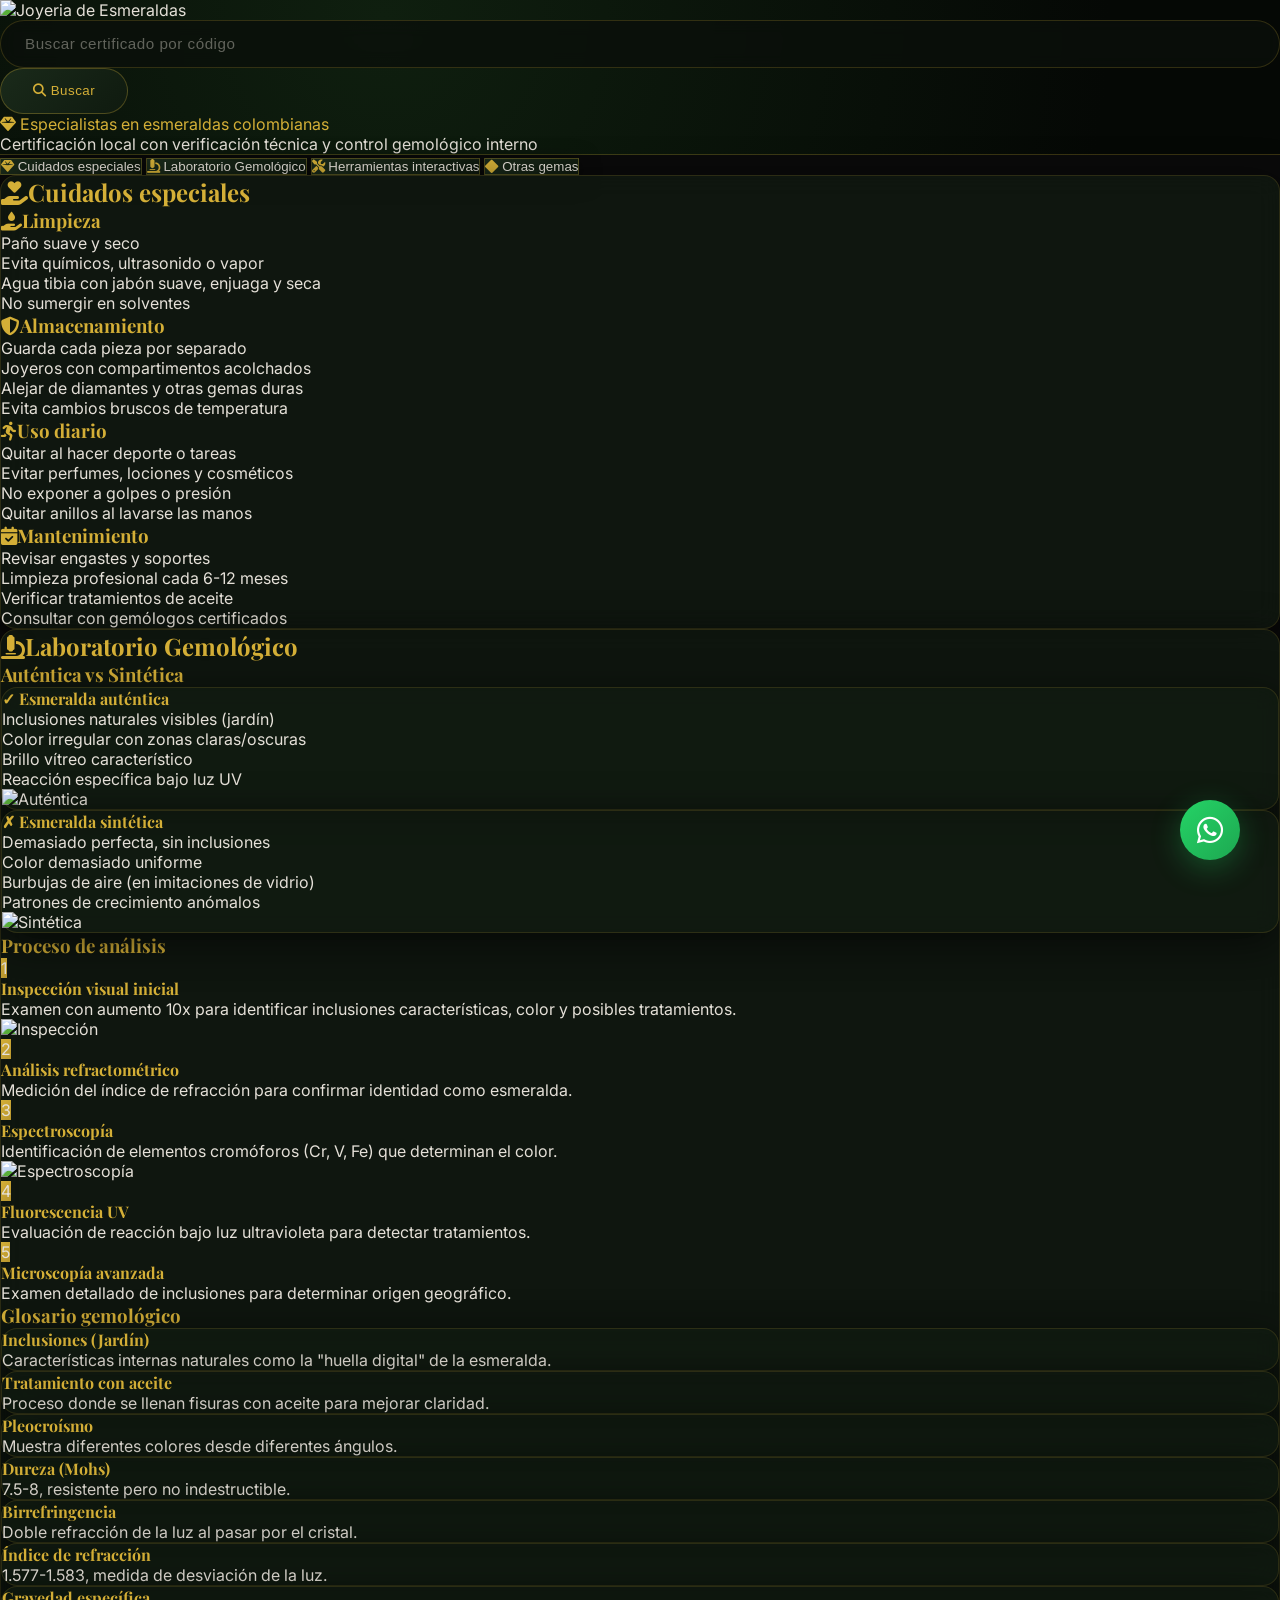
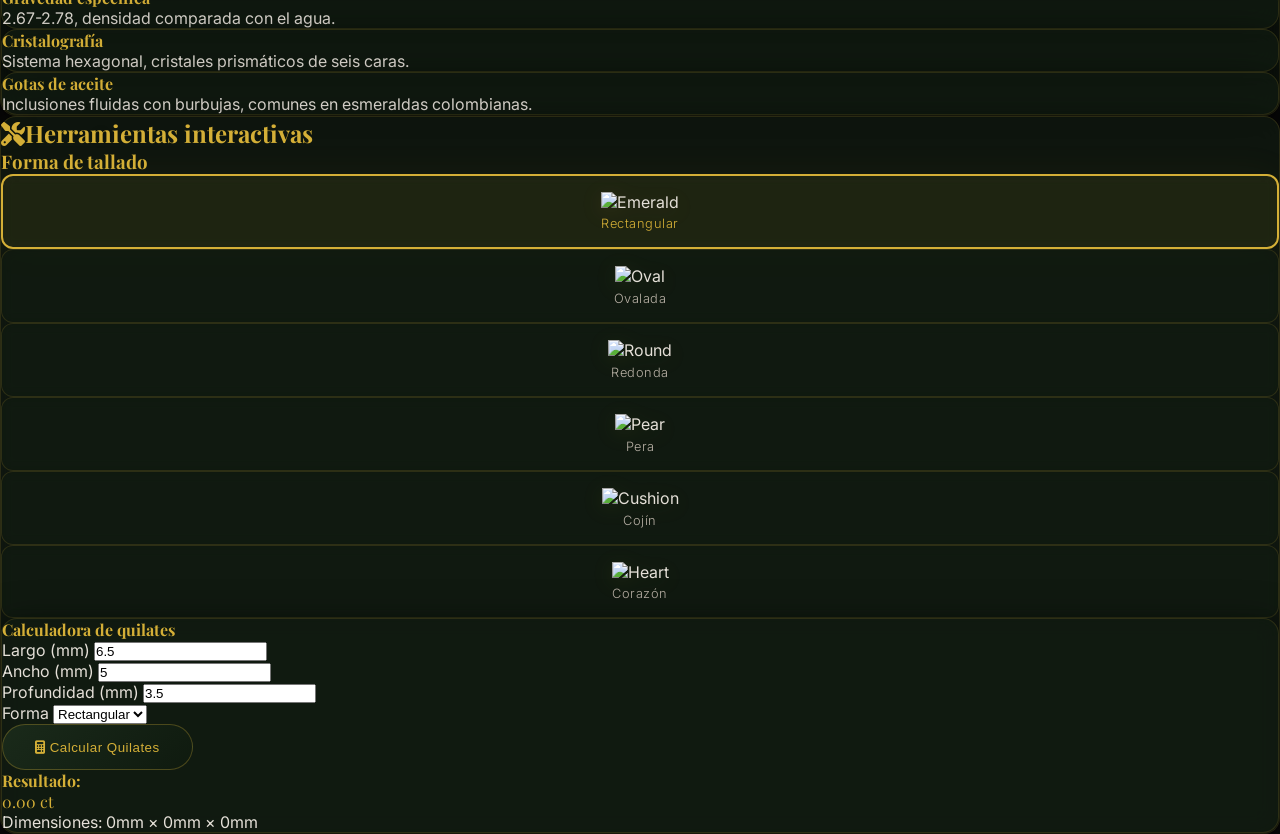
==== commit d30ba1e5: "Update index.html" ====
--- a/index.html
+++ b/index.html
@@ -1,166 +1,277 @@
-  <!DOCTYPE html>
+<!DOCTYPE html>
 <html lang="es">
 <head>
-    <meta charset="UTF-8">
-    <meta name="viewport" content="width=device-width, initial-scale=1.0">
+    <meta charset="UTF-8" />
+    <meta name="viewport" content="width=device-width, initial-scale=1.0"/>
     <title>Joyeria de Esmeraldas - Certificación y Gemología</title>
     <script src="https://cdn.tailwindcss.com"></script>
-    <link rel="stylesheet" href="https://cdnjs.cloudflare.com/ajax/libs/font-awesome/6.4.0/css/all.min.css">
+    <link rel="stylesheet" href="https://cdnjs.cloudflare.com/ajax/libs/font-awesome/6.4.0/css/all.min.css" />
+    <link href="https://fonts.googleapis.com/css2?family=Playfair+Display:wght@400;500;600;700&family=Inter:wght@300;400;500;600&display=swap" rel="stylesheet" />
+
     <style>
-        .gradient-bg {
-            background: linear-gradient(135deg, #e6f5e6 0%, #c2e0c2 50%, #5d9e5d 100%);
-        }
-        .certificate-container {
-            perspective: 1000px;
-        }
-        .certificate-image {
-            transition: transform 0.5s;
-        }
-        .certificate-image:hover {
-            transform: scale(1.03);
-        }
-        .care-guide {
-            background: rgba(255, 255, 255, 0.9);
-            backdrop-filter: blur(5px);
-        }
-        .map-container {
-            height: 400px;
-            background-color: #e8f4e8;
-            border-radius: 10px;
-            overflow: hidden;
-            position: relative;
-        }
-        .shape-selector {
+        /* ---------- DARK LUXURY BASE ---------- */
+        * {
+            margin: 0;
+            padding: 0;
+            box-sizing: border-box;
+        }
+
+        body {
+            background-color: #0a0a0a;
+            font-family: 'Inter', sans-serif;
+            color: #e5e0d8;
+        }
+
+        /* ---------- TIPOGRAFÍA ELEGANTE ---------- */
+        .font-serif {
+            font-family: 'Playfair Display', serif;
+        }
+
+        /* ---------- FONDO CON DEGRADADO OSCURO Y BRILLO ---------- */
+        .dark-luxury-bg {
+            background: radial-gradient(circle at 30% 10%, #0f1f0f, #050805 80%);
+            border-bottom: 1px solid rgba(212, 175, 55, 0.25);
+        }
+
+        /* ---------- DORADO ELEGANTE ---------- */
+        .gold {
+            color: #d4af37;
+        }
+        .gold-border {
+            border-color: rgba(212, 175, 55, 0.3);
+        }
+        .gold-glow {
+            box-shadow: 0 0 30px rgba(212, 175, 55, 0.05);
+        }
+        .gold-gradient {
+            background: linear-gradient(135deg, #d4af37, #b8962e);
+        }
+
+        /* ---------- BOTONES CON ESTILO LUXURY ---------- */
+        .btn-luxury {
+            background: linear-gradient(145deg, #1a2a1a, #0f1a0f);
+            border: 1px solid rgba(212, 175, 55, 0.3);
+            color: #e5e0d8;
+            transition: all 0.4s ease;
+            box-shadow: 0 4px 20px rgba(0, 0, 0, 0.5);
+        }
+        .btn-luxury:hover {
+            border-color: #d4af37;
+            background: linear-gradient(145deg, #1f301f, #142214);
+            transform: translateY(-2px);
+            box-shadow: 0 8px 30px rgba(212, 175, 55, 0.15);
+        }
+        .btn-luxury i {
+            color: #d4af37;
+        }
+
+        /* ---------- TARJETAS GEOMÉTRICAS ---------- */
+        .card-luxury {
+            background: rgba(18, 28, 18, 0.7);
+            backdrop-filter: blur(12px);
+            border: 1px solid rgba(212, 175, 55, 0.15);
+            border-radius: 16px;
+            transition: all 0.4s ease;
+            box-shadow: 0 10px 40px rgba(0, 0, 0, 0.6);
+        }
+        .card-luxury:hover {
+            border-color: rgba(212, 175, 55, 0.4);
+            transform: translateY(-6px);
+            box-shadow: 0 20px 60px rgba(0, 0, 0, 0.8), 0 0 40px rgba(212, 175, 55, 0.05);
+        }
+
+        /* ---------- BUSCADOR ---------- */
+        .search-input {
+            background: rgba(10, 15, 10, 0.8);
+            border: 1px solid rgba(212, 175, 55, 0.2);
+            color: #e5e0d8;
+            padding: 0.9rem 1.5rem;
+            border-radius: 50px;
+            width: 100%;
+            font-size: 0.95rem;
             transition: all 0.3s ease;
-        }
-        .shape-selector:hover {
-            transform: translateY(-5px);
-            box-shadow: 0 10px 15px rgba(0, 0, 0, 0.1);
-        }
-        .shape-selector.active {
-            border: 3px solid #2e7d32;
-            transform: translateY(-5px);
-        }
+            backdrop-filter: blur(8px);
+        }
+        .search-input::placeholder {
+            color: rgba(229, 224, 216, 0.4);
+            font-weight: 300;
+            letter-spacing: 0.5px;
+        }
+        .search-input:focus {
+            outline: none;
+            border-color: #d4af37;
+            box-shadow: 0 0 25px rgba(212, 175, 55, 0.1);
+            background: rgba(10, 15, 10, 0.95);
+        }
+        .search-btn {
+            background: linear-gradient(135deg, #1a2a1a, #0f1a0f);
+            border: 1px solid rgba(212, 175, 55, 0.3);
+            color: #d4af37;
+            border-radius: 50px;
+            padding: 0.9rem 2rem;
+            transition: all 0.3s ease;
+            font-weight: 500;
+            letter-spacing: 0.5px;
+        }
+        .search-btn:hover {
+            background: linear-gradient(135deg, #d4af37, #b8962e);
+            color: #0a0a0a;
+            border-color: #d4af37;
+            box-shadow: 0 0 30px rgba(212, 175, 55, 0.2);
+        }
+
+        /* ---------- WHATSAPP FLOAT ---------- */
         .whatsapp-float {
             position: fixed;
+            bottom: 40px;
+            right: 40px;
             width: 60px;
             height: 60px;
-            bottom: 40px;
-            right: 40px;
-            background-color: #25d366;
-            color: #FFF;
-            border-radius: 50px;
-            text-align: center;
-            font-size: 30px;
-            box-shadow: 2px 2px 3px #999;
-            z-index: 100;
+            background: linear-gradient(135deg, #25d366, #1da851);
+            border-radius: 50%;
             display: flex;
             align-items: center;
             justify-content: center;
+            color: #fff;
+            font-size: 30px;
+            box-shadow: 0 8px 30px rgba(37, 211, 102, 0.3);
+            z-index: 999;
             transition: all 0.3s ease;
+            text-decoration: none;
         }
         .whatsapp-float:hover {
-            background-color: #128C7E;
-            transform: scale(1.1);
-        }
-        .tooltip {
+            transform: scale(1.1) rotate(-5deg);
+            box-shadow: 0 12px 40px rgba(37, 211, 102, 0.5);
+        }
+        .whatsapp-float .tooltip {
             position: absolute;
-            right: 80px;
-            bottom: 20px;
-            background: white;
-            padding: 5px 10px;
-            border-radius: 5px;
-            box-shadow: 0 2px 5px rgba(0,0,0,0.2);
+            right: 75px;
+            background: #1a1a1a;
+            color: #d4af37;
+            padding: 6px 14px;
+            border-radius: 8px;
+            font-size: 13px;
             white-space: nowrap;
             opacity: 0;
-            transition: opacity 0.3s;
-            color: #000;
-            font-size: 14px;
+            transition: opacity 0.3s ease;
+            border: 1px solid rgba(212, 175, 55, 0.2);
+            font-weight: 400;
+            letter-spacing: 0.3px;
         }
         .whatsapp-float:hover .tooltip {
             opacity: 1;
         }
-        .certificate-code {
-            position: absolute;
-            top: 20px;
-            right: 20px;
-            background: rgba(255,255,255,0.9);
-            padding: 10px 15px;
-            border-radius: 5px;
-            font-weight: bold;
-            font-size: 1.2rem;
-            color: #2e7d32;
-            box-shadow: 0 2px 5px rgba(0,0,0,0.2);
-        }
-        .map-point {
-            position: absolute;
-            width: 16px;
-            height: 16px;
-            background-color: #e53e3e;
-            border-radius: 50%;
-            transform: translate(-50%, -50%);
+
+        /* ---------- CERTIFICADO ---------- */
+        .certificate-container {
+            perspective: 1200px;
+        }
+        .certificate-image {
+            transition: transform 0.6s ease, box-shadow 0.6s ease;
+            border-radius: 12px;
+            overflow: hidden;
+        }
+        .certificate-image:hover {
+            transform: scale(1.02);
+            box-shadow: 0 20px 60px rgba(212, 175, 55, 0.15);
+        }
+
+        /* ---------- SELECTOR DE FORMAS ---------- */
+        .shape-selector {
+            background: rgba(18, 28, 18, 0.6);
+            border: 1px solid rgba(212, 175, 55, 0.15);
+            border-radius: 12px;
+            padding: 1rem 0.75rem;
+            transition: all 0.4s ease;
             cursor: pointer;
-            z-index: 10;
-            transition: all 0.3s ease;
-        }
-        .map-point:hover {
-            transform: translate(-50%, -50%) scale(1.5);
-            z-index: 20;
-        }
-        .map-point::after {
-            content: '';
-            position: absolute;
-            width: 30px;
-            height: 30px;
-            background-color: rgba(229, 62, 62, 0.4);
-            border-radius: 50%;
-            top: 50%;
-            left: 50%;
-            transform: translate(-50%, -50%);
-            animation: pulse 2s infinite;
-        }
-        @keyframes pulse {
-            0% {
-                transform: translate(-50%, -50%) scale(1);
-                opacity: 0.7;
-            }
-            70% {
-                transform: translate(-50%, -50%) scale(2);
-                opacity: 0;
-            }
-            100% {
-                transform: translate(-50%, -50%) scale(1);
-                opacity: 0;
-            }
-        }
-        .map-tooltip {
-            position: absolute;
-            background: white;
-            padding: 8px 12px;
-            border-radius: 4px;
-            box-shadow: 0 2px 5px rgba(0,0,0,0.2);
-            font-size: 14px;
-            z-index: 30;
-            pointer-events: none;
-            opacity: 0;
-            transition: opacity 0.3s;
-        }
-        @media (max-width: 640px) {
-            .action-buttons {
-                flex-direction: column;
-                gap: 0.75rem;
-            }
-            .action-buttons button {
-                width: 100%;
-                padding: 0.75rem;
-                font-size: 0.9rem;
-            }
-            .shape-grid {
-                grid-template-columns: repeat(2, 1fr);
-            }
-            .calculator-grid {
-                grid-template-columns: 1fr;
-            }
+            text-align: center;
+            backdrop-filter: blur(6px);
+        }
+        .shape-selector:hover {
+            border-color: rgba(212, 175, 55, 0.4);
+            transform: translateY(-4px);
+            box-shadow: 0 10px 30px rgba(0, 0, 0, 0.4);
+        }
+        .shape-selector.active {
+            border: 2px solid #d4af37;
+            background: rgba(212, 175, 55, 0.08);
+            box-shadow: 0 0 40px rgba(212, 175, 55, 0.05);
+        }
+        .shape-selector img {
+            filter: drop-shadow(0 4px 10px rgba(212, 175, 55, 0.1));
+        }
+        .shape-selector p {
+            color: #b8b0a6;
+            font-size: 0.8rem;
+            margin-top: 0.3rem;
+            letter-spacing: 0.5px;
+            font-weight: 300;
+        }
+        .shape-selector.active p {
+            color: #d4af37;
+        }
+
+        /* ---------- MAPA ---------- */
+        .map-container {
+            border-radius: 16px;
+            overflow: hidden;
+            border: 1px solid rgba(212, 175, 55, 0.15);
+        }
+
+        /* ---------- TABLA ---------- */
+        .table-luxury {
+            border-collapse: collapse;
+            width: 100%;
+            border-radius: 12px;
+            overflow: hidden;
+        }
+        .table-luxury thead {
+            background: linear-gradient(135deg, #1a2a1a, #0f1a0f);
+        }
+        .table-luxury th {
+            color: #d4af37;
+            font-weight: 500;
+            letter-spacing: 1px;
+            font-size: 0.85rem;
+            text-transform: uppercase;
+            padding: 1rem 1.2rem;
+        }
+        .table-luxury td {
+            padding: 0.9rem 1.2rem;
+            border-bottom: 1px solid rgba(212, 175, 55, 0.06);
+            color: #c8c0b8;
+        }
+        .table-luxury tr:nth-child(even) {
+            background: rgba(18, 28, 18, 0.3);
+        }
+        .table-luxury tr:hover {
+            background: rgba(212, 175, 55, 0.04);
+        }
+
+        /* ---------- FOOTER ---------- */
+        .footer-luxury {
+            background: linear-gradient(180deg, #0a0f0a, #050805);
+            border-top: 1px solid rgba(212, 175, 55, 0.1);
+        }
+
+        /* ---------- SCROLLBAR ---------- */
+        ::-webkit-scrollbar {
+            width: 8px;
+        }
+        ::-webkit-scrollbar-track {
+            background: #0a0a0a;
+        }
+        ::-webkit-scrollbar-thumb {
+            background: #1a2a1a;
+            border-radius: 10px;
+            border: 1px solid rgba(212, 175, 55, 0.15);
+        }
+        ::-webkit-scrollbar-thumb:hover {
+            background: #2a3f2a;
+        }
+
+        /* ---------- RESPONSIVE ---------- */
+        @media (max-width: 768px) {
             .whatsapp-float {
                 width: 50px;
                 height: 50px;
@@ -168,6424 +279,383 @@
                 bottom: 20px;
                 right: 20px;
             }
-            .tooltip {
-                right: 60px;
-                bottom: 10px;
-                font-size: 12px;
+            .whatsapp-float .tooltip {
+                display: none;
             }
             .logo-img {
-                height: 180px !important;
-            }
-            .certificate-container {
-                grid-template-columns: 1fr;
-            }
-            .certificate-image {
-                margin-bottom: 1rem;
-            }
-            .map-container {
-                height: 300px;
-            }
-            .map-point {
-                width: 12px;
-                height: 12px;
-            }
-            .map-point::after {
-                width: 24px;
-                height: 24px;
-            }
-            .map-tooltip {
-                font-size: 12px;
-                padding: 6px 8px;
-            }
-            @media (max-width: 640px) {
-                .interesting-facts-section img {
-                    width: 100%;
-                    height: auto;
-                    margin-top: 1rem;
-                }
-                table {
-                    font-size: 0.85rem;
-                }
-                table th, table td {
-                    padding: 0.5rem;
-                }
-                .bg-emerald-50 {
-                    padding: 0.75rem;
-                }
-                .list-disc {
-                    padding-left: 1.25rem;
-                }
-            }
+                height: 120px !important;
+            }
+        }
+
+        @media (max-width: 640px) {
+            .shape-grid {
+                grid-template-columns: repeat(3, 1fr);
+            }
+            .action-buttons {
+                flex-direction: column;
+            }
+            .action-buttons button {
+                width: 100%;
+            }
+            .search-btn {
+                padding: 0.7rem 1.2rem;
+                font-size: 0.85rem;
+            }
+            .search-input {
+                padding: 0.7rem 1rem;
+                font-size: 0.85rem;
+            }
+        }
+
+        /* ---------- ANIMACIONES ---------- */
+        @keyframes fadeInUp {
+            from {
+                opacity: 0;
+                transform: translateY(30px);
+            }
+            to {
+                opacity: 1;
+                transform: translateY(0);
+            }
+        }
+        .animate-fade {
+            animation: fadeInUp 0.8s ease forwards;
+        }
+        .delay-1 {
+            animation-delay: 0.1s;
+        }
+        .delay-2 {
+            animation-delay: 0.2s;
+        }
+        .delay-3 {
+            animation-delay: 0.3s;
+        }
+
+        .gold-text-shadow {
+            text-shadow: 0 0 40px rgba(212, 175, 55, 0.08);
+        }
+
+        /* Geometría decorativa */
+        .gem-geometry {
+            position: relative;
+        }
+        .gem-geometry::before {
+            content: '◆';
+            position: absolute;
+            font-size: 0.6rem;
+            color: rgba(212, 175, 55, 0.15);
+            letter-spacing: 8px;
         }
     </style>
 </head>
-<body class="bg-gray-50 font-sans">
-    <!-- WhatsApp Float Button -->
+<body>
+
+    <!-- WHATSAPP FLOAT -->
     <a href="https://wa.me/573184848399?text=Hola,%20me%20gustaría%20saber%20más%20sobre%20sus%20esmeraldas" class="whatsapp-float" target="_blank">
         <i class="fab fa-whatsapp"></i>
         <span class="tooltip">Comunícate con nosotros</span>
     </a>
 
-    <!-- Header with Logo and Search -->
-    <header class="gradient-bg py-1 shadow-md">
-        <div class="container mx-auto px-4">
-            <div class="flex flex-col items-center">
-                <!-- Logo - Updated with your logo -->
-                <img src="https://i.imgur.com/7ySsxSp.png" alt="Joyeria de Esmeraldas" class="h-64 mb-1 logo-img">
-
-                <!-- BLOQUE COMPLETO: HTML + CSS + FUENTE + ANIMACIÓN -->
-<div>
-
-    <!-- Fuente elegante -->
-    <link href="https://fonts.googleapis.com/css2?family=Playfair+Display:wght@400;500;600&display=swap" rel="stylesheet">
-
-    <style>
-        .subtext {
-            font-family: "Playfair Display", serif;
-            font-size: 15px;
-            color: #065f46; /* verde esmeralda */
-            line-height: 1.2;
-            text-align: center;
-        }
-
-        .fade-in {
-            opacity: 0;
-            animation: fadeIn 1.2s ease-in-out forwards;
-        }
-
-        @keyframes fadeIn {
-            from { opacity: 0; transform: translateY(6px); }
-            to { opacity: 1; transform: translateY(0); }
-        }
-    </style>
-
-    <!-- CONTENIDO -->
-    <div class="w-full max-w-md mx-auto">
-        <div class="relative">
-            <input type="text" id="certificateSearch" placeholder="Buscar certificado por código"
-                class="w-full px-4 py-3 rounded-full border-2 border-emerald-700 focus:outline-none focus:ring-2 focus:ring-emerald-500">
-            
-            <button onclick="searchCertificate()"
-                class="absolute right-2 top-1/2 transform -translate-y-1/2 bg-emerald-700 text-white px-4 py-2 rounded-full hover:bg-emerald-800 transition">
-                <i class="fas fa-search"></i>
+    <!-- ========== HEADER DARK LUXURY ========== -->
+    <header class="dark-luxury-bg py-4 px-4 md:px-6">
+        <div class="max-w-7xl mx-auto flex flex-col md:flex-row items-center gap-6">
+
+            <!-- LOGO A LA IZQUIERDA -->
+            <div class="flex-shrink-0">
+                <img src="https://i.imgur.com/7ySsxSp.png" alt="Joyeria de Esmeraldas" class="h-28 md:h-32 lg:h-36 w-auto logo-img" />
+            </div>
+
+            <!-- BUSCADOR + TEXTO AL LADO DERECHO -->
+            <div class="flex-1 w-full">
+                <div class="relative max-w-2xl ml-auto">
+                    <div class="flex items-center gap-3">
+                        <input
+                            type="text"
+                            id="certificateSearch"
+                            placeholder="Buscar certificado por código"
+                            class="search-input"
+                        />
+                        <button onclick="searchCertificate()" class="search-btn whitespace-nowrap">
+                            <i class="fas fa-search mr-2"></i> Buscar
+                        </button>
+                    </div>
+
+                    <!-- Texto decorativo debajo del buscador -->
+                    <div class="mt-3 text-right space-y-0.5">
+                        <p class="text-xs md:text-sm font-light tracking-widest gold uppercase opacity-70">
+                            <i class="fas fa-gem mr-1" style="color:#d4af37;"></i> Especialistas en esmeraldas colombianas
+                        </p>
+                        <p class="text-[11px] md:text-xs font-light text-gray-400 tracking-wide">
+                            Certificación local con verificación técnica y control gemológico interno
+                        </p>
+                    </div>
+                </div>
+            </div>
+
+        </div>
+    </header>
+
+    <!-- ========== MAIN ========== -->
+    <main class="max-w-7xl mx-auto px-4 py-10">
+
+        <!-- BOTONES DE ACCIÓN -->
+        <div class="flex flex-wrap justify-center gap-4 mb-12 action-buttons animate-fade delay-1">
+            <button onclick="toggleCareGuide()" class="btn-luxury px-6 py-3 rounded-full flex items-center gap-2 text-sm tracking-wide">
+                <i class="fas fa-gem"></i> Cuidados especiales
+            </button>
+            <button onclick="toggleGemLab()" class="btn-luxury px-6 py-3 rounded-full flex items-center gap-2 text-sm tracking-wide">
+                <i class="fas fa-microscope"></i> Laboratorio Gemológico
+            </button>
+            <button onclick="toggleInteractiveTools()" class="btn-luxury px-6 py-3 rounded-full flex items-center gap-2 text-sm tracking-wide">
+                <i class="fas fa-tools"></i> Herramientas interactivas
+            </button>
+            <button onclick="toggleOtherGems()" class="btn-luxury px-6 py-3 rounded-full flex items-center gap-2 text-sm tracking-wide">
+                <i class="fas fa-diamond"></i> Otras gemas
             </button>
         </div>
 
-        <div class="mt-3 space-y-1 fade-in">
-            <p class="subtext">Especialistas en esmeraldas colombianas.</p>
-            <p class="subtext">Certificamos otras gemas naturales bajo los mismos estándares gemológicos.</p>
-            <p class="subtext">Certificación local con verificación técnica y control gemológico interno.</p>
-        </div>
-    </div>
-
-</div>
-
-    </header>
-
-    <!-- Main Content -->
-    <main class="container mx-auto px-4 py-8">
-        <!-- Action Buttons -->
-        <div class="flex flex-col md:flex-row justify-center gap-6 mb-12 action-buttons">
-            <!-- Special Care Button -->
-            <button onclick="toggleCareGuide()"
-                    class="bg-emerald-600 hover:bg-emerald-700 text-white px-6 py-3 rounded-lg shadow-lg transition flex items-center justify-center gap-2">
-                <i class="fas fa-gem"></i> Cuidados especiales para mis joyas
-            </button>
-
-            <!-- Gemological Lab Button -->
-            <button onclick="toggleGemLab()"
-                    class="bg-emerald-700 hover:bg-emerald-800 text-white px-6 py-3 rounded-lg shadow-lg transition flex items-center justify-center gap-2">
-                <i class="fas fa-microscope"></i> Laboratorio Gemológico
-            </button>
-
-            <!-- Interactive Tools Button -->
-            <button onclick="toggleInteractiveTools()"
-                    class="bg-emerald-800 hover:bg-emerald-900 text-white px-6 py-3 rounded-lg shadow-lg transition flex items-center justify-center gap-2">
-                <i class="fas fa-tools"></i> Herramientas interactivas
-            </button>
-
-            <!-- Other Gems Button -->
-            <button onclick="toggleOtherGems()"
-                    class="bg-gray-500 hover:bg-gray-600 text-white px-6 py-3 rounded-lg shadow-lg transition flex items-center justify-center gap-2">
-                <i class="fas fa-diamond"></i> Otras gemas certificadas
-            </button>
-        </div>
-
-        <!-- Special Care Guide (Hidden by default) -->
-        <div id="careGuide" class="care-guide hidden p-6 rounded-lg mb-8 shadow-lg">
-            <h2 class="text-2xl font-bold text-emerald-800 mb-4">Cuidados especiales para tus piedras preciosas</h2>
-            <div class="grid md:grid-cols-2 gap-6">
+        <!-- ========== CUIDADOS ========== -->
+        <div id="careGuide" class="hidden card-luxury p-6 md:p-8 mb-10 animate-fade">
+            <h2 class="text-2xl md:text-3xl font-serif gold font-semibold mb-6 gold-text-shadow">
+                <i class="fas fa-hand-holding-heart mr-3 gold"></i>Cuidados especiales
+            </h2>
+            <div class="grid md:grid-cols-2 lg:grid-cols-4 gap-6">
                 <div>
-                    <h3 class="text-xl font-semibold text-emerald-700 mb-2"><i class="fas fa-hand-holding-water mr-2"></i>Limpieza</h3>
-                    <ul class="list-disc pl-5 space-y-2 text-gray-700">
-                        <li>Limpia tus piedras con un paño suave y seco.</li>
-                        <li>Evita el uso de productos químicos, ultrasonido o vapor.</li>
-                        <li>Puedes usar agua tibia con un jabón suave, pero enjuaga bien y seca inmediatamente.</li>
-                        <li>No sumerjas tus piedras preciosas con tratamientos de aceite en solventes.</li>
+                    <h3 class="text-lg font-serif gold font-medium mb-2"><i class="fas fa-hand-holding-water mr-2"></i>Limpieza</h3>
+                    <ul class="space-y-2 text-gray-300 text-sm leading-relaxed list-disc pl-4">
+                        <li>Paño suave y seco</li>
+                        <li>Evita químicos, ultrasonido o vapor</li>
+                        <li>Agua tibia con jabón suave, enjuaga y seca</li>
+                        <li>No sumergir en solventes</li>
                     </ul>
                 </div>
                 <div>
-                    <h3 class="text-xl font-semibold text-emerald-700 mb-2"><i class="fas fa-shield-alt mr-2"></i>Almacenamiento</h3>
-                    <ul class="list-disc pl-5 space-y-2 text-gray-700">
-                        <li>Guarda cada pieza por separado para evitar rayones.</li>
-                        <li>Usa joyeros con compartimentos acolchados.</li>
-                        <li>Mantén alejadas de otras joyas más duras como diamantes.</li>
-                        <li>Evita cambios bruscos de temperatura.</li>
+                    <h3 class="text-lg font-serif gold font-medium mb-2"><i class="fas fa-shield-alt mr-2"></i>Almacenamiento</h3>
+                    <ul class="space-y-2 text-gray-300 text-sm leading-relaxed list-disc pl-4">
+                        <li>Guarda cada pieza por separado</li>
+                        <li>Joyeros con compartimentos acolchados</li>
+                        <li>Alejar de diamantes y otras gemas duras</li>
+                        <li>Evita cambios bruscos de temperatura</li>
                     </ul>
                 </div>
                 <div>
-                    <h3 class="text-xl font-semibold text-emerald-700 mb-2"><i class="fas fa-running mr-2"></i>Uso diario</h3>
-                    <ul class="list-disc pl-5 space-y-2 text-gray-700">
-                        <li>Quítate las joyas al hacer deporte o tareas domésticas.</li>
-                        <li>Evita el contacto con perfumes, lociones y cosméticos.</li>
-                        <li>No expongas a golpes o presión excesiva.</li>
-                        <li>Quítate anillos al lavarte las manos.</li>
+                    <h3 class="text-lg font-serif gold font-medium mb-2"><i class="fas fa-running mr-2"></i>Uso diario</h3>
+                    <ul class="space-y-2 text-gray-300 text-sm leading-relaxed list-disc pl-4">
+                        <li>Quitar al hacer deporte o tareas</li>
+                        <li>Evitar perfumes, lociones y cosméticos</li>
+                        <li>No exponer a golpes o presión</li>
+                        <li>Quitar anillos al lavarse las manos</li>
                     </ul>
                 </div>
                 <div>
-                    <h3 class="text-xl font-semibold text-emerald-700 mb-2"><i class="fas fa-calendar-check mr-2"></i>Mantenimiento</h3>
-                    <ul class="list-disc pl-5 space-y-2 text-gray-700">
-                        <li>Revisa periódicamente los engastes y soportes.</li>
-                        <li>Lleva a limpieza profesional cada 6-12 meses.</li>
-                        <li>Verifica tratamientos de aceite cada 2-3 años.</li>
-                        <li>Consulta con gemólogos certificados para cualquier duda.</li>
+                    <h3 class="text-lg font-serif gold font-medium mb-2"><i class="fas fa-calendar-check mr-2"></i>Mantenimiento</h3>
+                    <ul class="space-y-2 text-gray-300 text-sm leading-relaxed list-disc pl-4">
+                        <li>Revisar engastes y soportes</li>
+                        <li>Limpieza profesional cada 6-12 meses</li>
+                        <li>Verificar tratamientos de aceite</li>
+                        <li>Consultar con gemólogos certificados</li>
                     </ul>
                 </div>
             </div>
         </div>
 
-        <!-- Gemological Lab (Hidden by default) -->
-        <div id="gemLab" class="hidden bg-white p-6 rounded-lg mb-8 shadow-lg">
-            <h2 class="text-3xl font-bold text-emerald-800 mb-6 text-center">Laboratorio Gemológico</h2>
-
-            <!-- How to recognize real emeralds -->
-            <div class="mb-10">
-                <h3 class="text-2xl font-semibold text-emerald-700 mb-4 border-b pb-2">Cómo reconocer una esmeralda auténtica de una sintetica</h3>
-                <div class="grid md:grid-cols-2 gap-8 items-center">
-                    <div>
-                        <h4 class="text-xl font-medium text-emerald-600 mb-2">Esmeralda auténtica</h4>
-                        <ul class="list-disc pl-5 space-y-2 text-gray-700 mb-4">
+        <!-- ========== LABORATORIO GEMOLÓGICO ========== -->
+        <div id="gemLab" class="hidden card-luxury p-6 md:p-8 mb-10 animate-fade">
+            <h2 class="text-2xl md:text-3xl font-serif gold font-semibold mb-8 text-center gold-text-shadow">
+                <i class="fas fa-microscope mr-3 gold"></i>Laboratorio Gemológico
+            </h2>
+
+            <!-- Cómo reconocer -->
+            <div class="mb-12">
+                <h3 class="text-xl font-serif gold font-medium mb-6 border-b border-gold-border pb-3">Auténtica vs Sintética</h3>
+                <div class="grid md:grid-cols-2 gap-8">
+                    <div class="card-luxury p-5">
+                        <h4 class="text-lg font-serif gold font-medium mb-3">✓ Esmeralda auténtica</h4>
+                        <ul class="space-y-2 text-gray-300 text-sm list-disc pl-4">
                             <li>Inclusiones naturales visibles (jardín)</li>
-                            <li>Color irregular con zonas más claras/oscuras</li>
+                            <li>Color irregular con zonas claras/oscuras</li>
                             <li>Brillo vítreo característico</li>
                             <li>Reacción específica bajo luz UV</li>
                         </ul>
-                        <img src="https://i.imgur.com/LEr8Lrr.png/400x300?text=Esmeralda+Autentica" alt="Esmeralda auténtica" class="rounded-lg shadow">
-                    </div>
-                    <div>
-                        <h4 class="text-xl font-medium text-emerald-600 mb-2">Esmeralda sintética/imitativa</h4>
-                        <ul class="list-disc pl-5 space-y-2 text-gray-700 mb-4">
+                        <img src="https://i.imgur.com/LEr8Lrr.png/400x300?text=Autentica" alt="Auténtica" class="mt-4 rounded-lg w-full border border-gold-border/20" />
+                    </div>
+                    <div class="card-luxury p-5">
+                        <h4 class="text-lg font-serif gold font-medium mb-3">✗ Esmeralda sintética</h4>
+                        <ul class="space-y-2 text-gray-300 text-sm list-disc pl-4">
                             <li>Demasiado perfecta, sin inclusiones</li>
                             <li>Color demasiado uniforme</li>
                             <li>Burbujas de aire (en imitaciones de vidrio)</li>
                             <li>Patrones de crecimiento anómalos</li>
                         </ul>
-                        <img src="https://i.imgur.com/yKrbvab.png/400x300?text=Esmeralda+Sintetica" alt="Esmeralda sintética" class="rounded-lg shadow">
+                        <img src="https://i.imgur.com/yKrbvab.png/400x300?text=Sintetica" alt="Sintética" class="mt-4 rounded-lg w-full border border-gold-border/20" />
                     </div>
                 </div>
             </div>
 
-            <!-- Step by step analysis process -->
-            <div class="mb-10">
-                <h3 class="text-2xl font-semibold text-emerald-700 mb-4 border-b pb-2">Nuestro proceso de análisis gemológico paso a paso</h3>
-                <div class="relative">
-                    <!-- Process Steps -->
-                    <div class="flex flex-col space-y-8">
-                        <!-- Step 1 -->
-                        <div class="flex items-start">
-                            <div class="bg-emerald-600 text-white rounded-full h-10 w-10 flex items-center justify-center flex-shrink-0 mr-4">
-                                1
-                            </div>
-                            <div>
-                                <h4 class="text-xl font-medium text-emerald-600 mb-2">Inspección visual inicial</h4>
-                                <p class="text-gray-700">Examen con aumento 10x para identificar inclusiones características, color y posibles tratamientos.</p>
-                                <img src="https://i.imgur.com/525yQ3K.jpeg/600x200?text=Inspeccion+Visual" alt="Inspección visual" class="mt-2 rounded-lg shadow w-full max-w-md">
-                            </div>
+            <!-- Proceso paso a paso -->
+            <div class="mb-12">
+                <h3 class="text-xl font-serif gold font-medium mb-6 border-b border-gold-border pb-3">Proceso de análisis</h3>
+                <div class="space-y-6">
+                    <div class="flex items-start gap-5">
+                        <span class="gold-gradient w-10 h-10 rounded-full flex items-center justify-center text-black font-bold text-sm flex-shrink-0">1</span>
+                        <div>
+                            <h4 class="text-lg font-serif gold font-medium">Inspección visual inicial</h4>
+                            <p class="text-gray-300 text-sm">Examen con aumento 10x para identificar inclusiones características, color y posibles tratamientos.</p>
+                            <img src="https://i.imgur.com/525yQ3K.jpeg/600x200?text=Inspeccion" alt="Inspección" class="mt-2 rounded-lg w-full max-w-sm border border-gold-border/10" />
                         </div>
-
-                        <!-- Step 2 -->
-                        <div class="flex items-start">
-                            <div class="bg-emerald-600 text-white rounded-full h-10 w-10 flex items-center justify-center flex-shrink-0 mr-4">
-                                2
-                            </div>
-                            <div>
-                                <h4 class="text-xl font-medium text-emerald-600 mb-2">Análisis refractométrico</h4>
-                                <p class="text-gray-700">Medición del índice de refracción para confirmar identidad como esmeralda.</p>
-                            </div>
+                    </div>
+                    <div class="flex items-start gap-5">
+                        <span class="gold-gradient w-10 h-10 rounded-full flex items-center justify-center text-black font-bold text-sm flex-shrink-0">2</span>
+                        <div>
+                            <h4 class="text-lg font-serif gold font-medium">Análisis refractométrico</h4>
+                            <p class="text-gray-300 text-sm">Medición del índice de refracción para confirmar identidad como esmeralda.</p>
                         </div>
-
-                        <!-- Step 3 -->
-                        <div class="flex items-start">
-                            <div class="bg-emerald-600 text-white rounded-full h-10 w-10 flex items-center justify-center flex-shrink-0 mr-4">
-                                3
-                            </div>
-                            <div>
-                                <h4 class="text-xl font-medium text-emerald-600 mb-2">Espectroscopía</h4>
-                                <p class="text-gray-700">Identificación de elementos cromóforos (Cr, V, Fe) que determinan el color.</p>
-                                <img src="https://i.imgur.com/Q0xYe8n.png/600x200?text=Espectroscopia" alt="Espectroscopía" class="mt-2 rounded-lg shadow w-full max-w-md">
-                            </div>
+                    </div>
+                    <div class="flex items-start gap-5">
+                        <span class="gold-gradient w-10 h-10 rounded-full flex items-center justify-center text-black font-bold text-sm flex-shrink-0">3</span>
+                        <div>
+                            <h4 class="text-lg font-serif gold font-medium">Espectroscopía</h4>
+                            <p class="text-gray-300 text-sm">Identificación de elementos cromóforos (Cr, V, Fe) que determinan el color.</p>
+                            <img src="https://i.imgur.com/Q0xYe8n.png/600x200?text=Espectroscopia" alt="Espectroscopía" class="mt-2 rounded-lg w-full max-w-sm border border-gold-border/10" />
                         </div>
-
-                        <!-- Step 4 -->
-                        <div class="flex items-start">
-                            <div class="bg-emerald-600 text-white rounded-full h-10 w-10 flex items-center justify-center flex-shrink-0 mr-4">
-                                4
-                            </div>
-                            <div>
-                                <h4 class="text-xl font-medium text-emerald-600 mb-2">Fluorescencia UV</h4>
-                                <p class="text-gray-700">Evaluación de reacción bajo luz ultravioleta para detectar tratamientos.</p>
-                            </div>
+                    </div>
+                    <div class="flex items-start gap-5">
+                        <span class="gold-gradient w-10 h-10 rounded-full flex items-center justify-center text-black font-bold text-sm flex-shrink-0">4</span>
+                        <div>
+                            <h4 class="text-lg font-serif gold font-medium">Fluorescencia UV</h4>
+                            <p class="text-gray-300 text-sm">Evaluación de reacción bajo luz ultravioleta para detectar tratamientos.</p>
                         </div>
-
-                        <!-- Step 5 -->
-                        <div class="flex items-start">
-                            <div class="bg-emerald-600 text-white rounded-full h-10 w-10 flex items-center justify-center flex-shrink-0 mr-4">
-                                5
-                            </div>
-                            <div>
-                                <h4 class="text-xl font-medium text-emerald-600 mb-2">Microscopía avanzada</h4>
-                                <p class="text-gray-700">Examen detallado de inclusiones para determinar origen geográfico.</p>
-                            </div>
+                    </div>
+                    <div class="flex items-start gap-5">
+                        <span class="gold-gradient w-10 h-10 rounded-full flex items-center justify-center text-black font-bold text-sm flex-shrink-0">5</span>
+                        <div>
+                            <h4 class="text-lg font-serif gold font-medium">Microscopía avanzada</h4>
+                            <p class="text-gray-300 text-sm">Examen detallado de inclusiones para determinar origen geográfico.</p>
                         </div>
                     </div>
                 </div>
             </div>
 
-            <!-- Gemological Glossary -->
-            <div class="mb-10">
-                <h3 class="text-2xl font-semibold text-emerald-700 mb-4 border-b pb-2">Glosario gemológico</h3>
-                <div class="grid md:grid-cols-2 lg:grid-cols-3 gap-6">
-                    <div class="bg-gray-50 p-4 rounded-lg">
-                        <h4 class="text-lg font-medium text-emerald-600 mb-2">Inclusiones (Jardín)</h4>
-                        <p class="text-gray-700">Características internas naturales que son como la "huella digital" de una esmeralda, formadas durante su crecimiento.</p>
-                    </div>
-                    <div class="bg-gray-50 p-4 rounded-lg">
-                        <h4 class="text-lg font-medium text-emerald-600 mb-2">Tratamiento con aceite</h4>
-                        <p class="text-gray-700">Proceso tradicional donde se llenan fisuras con aceite o resina para mejorar claridad y estabilidad.</p>
-                    </div>
-                    <div class="bg-gray-50 p-4 rounded-lg">
-                        <h4 class="text-lg font-medium text-emerald-600 mb-2">Pleocroísmo</h4>
-                        <p class="text-gray-700">Fenómeno óptico donde la esmeralda muestra diferentes colores desde diferentes ángulos.</p>
-                    </div>
-                    <div class="bg-gray-50 p-4 rounded-lg">
-                        <h4 class="text-lg font-medium text-emerald-600 mb-2">Dureza (Escala Mohs)</h4>
-                        <p class="text-gray-700">Las esmeraldas tienen dureza 7.5-8, lo que las hace resistentes pero no indestructibles.</p>
-                    </div>
-                    <div class="bg-gray-50 p-4 rounded-lg">
-                        <h4 class="text-lg font-medium text-emerald-600 mb-2">Birrefringencia</h4>
-                        <p class="text-gray-700">Doble refracción de la luz al pasar por el cristal, característica de las esmeraldas.</p>
-                    </div>
-                    <div class="bg-gray-50 p-4 rounded-lg">
-                        <h4 class="text-lg font-medium text-emerald-600 mb-2">Índice de refracción</h4>
-                        <p class="text-gray-700">1.577-1.583, medida de cómo la luz se desvía al pasar a través de la gema.</p>
-                    </div>
-                    <div class="bg-gray-50 p-4 rounded-lg">
-                        <h4 class="text-lg font-medium text-emerald-600 mb-2">Gravedad específica</h4>
-                        <p class="text-gray-700">2.67-2.78, densidad relativa de la esmeralda comparada con el agua.</p>
-                    </div>
-                    <div class="bg-gray-50 p-4 rounded-lg">
-                        <h4 class="text-lg font-medium text-emerald-600 mb-2">Cristalografía</h4>
-                        <p class="text-gray-700">Sistema hexagonal, cristales prismáticos de seis caras con terminaciones planas.</p>
-                    </div>
-                    <div class="bg-gray-50 p-4 rounded-lg">
-                        <h4 class="text-lg font-medium text-emerald-600 mb-2">Fractura concoidea</h4>
-                        <p class="text-gray-700">Las esmeraldas tienden a romperse con superficies curvas como el vidrio.</p>
-                    </div>
-                    <div class="bg-gray-50 p-4 rounded-lg">
-                        <h4 class="text-lg font-medium text-emerald-600 mb-2">Tratamiento sin residuos</h4>
-                        <p class="text-gray-700">Método moderno que mejora la apariencia sin dejar residuos visibles.</p>
-                    </div>
-                    <div class="bg-gray-50 p-4 rounded-lg">
-                        <h4 class="text-lg font-medium text-emerald-600 mb-2">Jardin de esmeralda</h4>
-                        <p class="text-gray-700">Término poético para describir las inclusiones características que parecen un jardín bajo aumento.</p>
-                    </div>
-                    <div class="bg-gray-50 p-4 rounded-lg">
-                        <h4 class="text-lg font-medium text-emerald-600 mb-2">Gotas de aceite</h4>
-                        <p class="text-gray-700">Inclusiones de fluidos que contienen burbujas de gas y líquido, comunes en esmeraldas colombianas.</p>
+            <!-- Glosario -->
+            <div>
+                <h3 class="text-xl font-serif gold font-medium mb-6 border-b border-gold-border pb-3">Glosario gemológico</h3>
+                <div class="grid md:grid-cols-2 lg:grid-cols-3 gap-4">
+                    <div class="card-luxury p-4">
+                        <h4 class="font-serif gold font-medium">Inclusiones (Jardín)</h4>
+                        <p class="text-gray-300 text-sm">Características internas naturales como la "huella digital" de la esmeralda.</p>
+                    </div>
+                    <div class="card-luxury p-4">
+                        <h4 class="font-serif gold font-medium">Tratamiento con aceite</h4>
+                        <p class="text-gray-300 text-sm">Proceso donde se llenan fisuras con aceite para mejorar claridad.</p>
+                    </div>
+                    <div class="card-luxury p-4">
+                        <h4 class="font-serif gold font-medium">Pleocroísmo</h4>
+                        <p class="text-gray-300 text-sm">Muestra diferentes colores desde diferentes ángulos.</p>
+                    </div>
+                    <div class="card-luxury p-4">
+                        <h4 class="font-serif gold font-medium">Dureza (Mohs)</h4>
+                        <p class="text-gray-300 text-sm">7.5-8, resistente pero no indestructible.</p>
+                    </div>
+                    <div class="card-luxury p-4">
+                        <h4 class="font-serif gold font-medium">Birrefringencia</h4>
+                        <p class="text-gray-300 text-sm">Doble refracción de la luz al pasar por el cristal.</p>
+                    </div>
+                    <div class="card-luxury p-4">
+                        <h4 class="font-serif gold font-medium">Índice de refracción</h4>
+                        <p class="text-gray-300 text-sm">1.577-1.583, medida de desviación de la luz.</p>
+                    </div>
+                    <div class="card-luxury p-4">
+                        <h4 class="font-serif gold font-medium">Gravedad específica</h4>
+                        <p class="text-gray-300 text-sm">2.67-2.78, densidad comparada con el agua.</p>
+                    </div>
+                    <div class="card-luxury p-4">
+                        <h4 class="font-serif gold font-medium">Cristalografía</h4>
+                        <p class="text-gray-300 text-sm">Sistema hexagonal, cristales prismáticos de seis caras.</p>
+                    </div>
+                    <div class="card-luxury p-4">
+                        <h4 class="font-serif gold font-medium">Gotas de aceite</h4>
+                        <p class="text-gray-300 text-sm">Inclusiones fluidas con burbujas, comunes en esmeraldas colombianas.</p>
                     </div>
                 </div>
             </div>
         </div>
 
-        <!-- Interactive Tools (Hidden by default) -->
-        <div id="interactiveTools" class="hidden bg-white p-6 rounded-lg mb-8 shadow-lg">
-            <h2 class="text-3xl font-bold text-emerald-800 mb-6 text-center">Herramientas Interactivas</h2>
-
-            <!-- Emerald Shape Simulator -->
+        <!-- ========== HERRAMIENTAS INTERACTIVAS ========== -->
+        <div id="interactiveTools" class="hidden card-luxury p-6 md:p-8 mb-10 animate-fade">
+            <h2 class="text-2xl md:text-3xl font-serif gold font-semibold mb-8 text-center gold-text-shadow">
+                <i class="fas fa-tools mr-3 gold"></i>Herramientas interactivas
+            </h2>
+
+            <!-- Selector de formas -->
             <div class="mb-10">
-                <h3 class="text-2xl font-semibold text-emerald-700 mb-4 border-b pb-2">Forma de tallado</h3>
-                <div class="grid md:grid-cols-2 gap-8 calculator-grid">
+                <h3 class="text-xl font-serif gold font-medium mb-6 border-b border-gold-border pb-3">Forma de tallado</h3>
+                <div class="grid md:grid-cols-2 gap-8">
                     <div>
-                        <div class="grid grid-cols-3 gap-4 mb-6 shape-grid">
-                            <div class="shape-selector cursor-pointer p-3 rounded-lg border border-gray-200 text-center" data-shape="emerald">
-                                <img src="https://i.imgur.com/nYwSbAw.png/100x100?text=Emerald" alt="Emerald Cut" class="mx-auto mb-2 w-16 h-16 object-contain">
-                                <p class="text-sm">Rectangular-Emerald</p>
-                            </div>
-                            <div class="shape-selector cursor-pointer p-3 rounded-lg border border-gray-200 text-center" data-shape="oval">
-                                <img src="https://i.imgur.com/ltuO7pR.png/100x100?text=Oval" alt="Oval Cut" class="mx-auto mb-2 w-16 h-16 object-contain">
-                                <p class="text-sm">Ovalada-Oval</p>
-                            </div>
-                            <div class="shape-selector cursor-pointer p-3 rounded-lg border border-gray-200 text-center" data-shape="round">
-                                <img src="https://i.imgur.com/PSAR2Ct.png/100x100?text=Round" alt="Round Cut" class="mx-auto mb-2 w-16 h-16 object-contain">
-                                <p class="text-sm">Redonda-Round</p>
-                            </div>
-                            <div class="shape-selector cursor-pointer p-3 rounded-lg border border-gray-200 text-center" data-shape="pear">
-                                <img src="https://i.imgur.com/OFlsNHU.png/100x100?text=Pear" alt="Pear Cut" class="mx-auto mb-2 w-16 h-16 object-contain">
-                                <p class="text-sm">Pera-Pear</p>
-                            </div>
-                            <div class="shape-selector cursor-pointer p-3 rounded-lg border border-gray-200 text-center" data-shape="cushion">
-                                <img src="https://i.imgur.com/mpoogcS.png/100x100?text=Cushion" alt="Cushion Cut" class="mx-auto mb-2 w-16 h-16 object-contain">
-                                <p class="text-sm">Cojin-Cushion</p>
-                            </div>
-                            <div class="shape-selector cursor-pointer p-3 rounded-lg border border-gray-200 text-center" data-shape="heart">
-                                <img src="https://i.imgur.com/M0AXJ0Z.png/100x100?text=Heart" alt="Heart Cut" class="mx-auto mb-2 w-16 h-16 object-contain">
-                                <p class="text-sm">Corazón-Heart</p>
+                        <div class="grid grid-cols-3 gap-3 shape-grid">
+                            <div class="shape-selector active" data-shape="emerald">
+                                <img src="https://i.imgur.com/nYwSbAw.png/100x100?text=Emerald" alt="Emerald" class="mx-auto w-14 h-14 object-contain" />
+                                <p>Rectangular</p>
+                            </div>
+                            <div class="shape-selector" data-shape="oval">
+                                <img src="https://i.imgur.com/ltuO7pR.png/100x100?text=Oval" alt="Oval" class="mx-auto w-14 h-14 object-contain" />
+                                <p>Ovalada</p>
+                            </div>
+                            <div class="shape-selector" data-shape="round">
+                                <img src="https://i.imgur.com/PSAR2Ct.png/100x100?text=Round" alt="Round" class="mx-auto w-14 h-14 object-contain" />
+                                <p>Redonda</p>
+                            </div>
+                            <div class="shape-selector" data-shape="pear">
+                                <img src="https://i.imgur.com/OFlsNHU.png/100x100?text=Pear" alt="Pear" class="mx-auto w-14 h-14 object-contain" />
+                                <p>Pera</p>
+                            </div>
+                            <div class="shape-selector" data-shape="cushion">
+                                <img src="https://i.imgur.com/mpoogcS.png/100x100?text=Cushion" alt="Cushion" class="mx-auto w-14 h-14 object-contain" />
+                                <p>Cojín</p>
+                            </div>
+                            <div class="shape-selector" data-shape="heart">
+                                <img src="https://i.imgur.com/M0AXJ0Z.png/100x100?text=Heart" alt="Heart" class="mx-auto w-14 h-14 object-contain" />
+                                <p>Corazón</p>
                             </div>
                         </div>
 
-                        <div class="bg-gray-50 p-4 rounded-lg mb-4">
-                            <h4 class="text-lg font-medium text-emerald-600 mb-2">Calculadora de quilates</h4>
-                            <div class="grid grid-cols-2 gap-4 mb-4">
+                        <div class="card-luxury p-5 mt-6">
+                            <h4 class="font-serif gold font-medium mb-3">Calculadora de quilates</h4>
+                            <div class="grid grid-cols-2 gap-3 mb-4">
                                 <div>
-                                    <label class="block text-gray-700 mb-1">Largo (mm)</label>
-                                    <input type="number" id="length" class="w-full px-3 py-2 border border-gray-300 rounded" value="6.5" step="0.1" min="0.1">
+                                    <label class="block text-gray-400 text-xs uppercase tracking-wider mb-1">Largo (mm)</label>
+                                    <input type="number" id="length" class="w-full px-3 py-2 rounded-lg bg-black/40 border border-gold-border/20 text-gray-200 focus:border-gold focus:outline-none" value="6.5" step="0.1" />
                                 </div>
                                 <div>
-                                    <label class="block text-gray-700 mb-1">Ancho (mm)</label>
-                                    <input type="number" id="width" class="w-full px-3 py-2 border border-gray-300 rounded" value="5" step="0.1" min="0.1">
+                                    <label class="block text-gray-400 text-xs uppercase tracking-wider mb-1">Ancho (mm)</label>
+                                    <input type="number" id="width" class="w-full px-3 py-2 rounded-lg bg-black/40 border border-gold-border/20 text-gray-200 focus:border-gold focus:outline-none" value="5" step="0.1" />
                                 </div>
                                 <div>
-                                    <label class="block text-gray-700 mb-1">Profundidad (mm)</label>
-                                    <input type="number" id="depth" class="w-full px-3 py-2 border border-gray-300 rounded" value="3.5" step="0.1, min="0.1">
+                                    <label class="block text-gray-400 text-xs uppercase tracking-wider mb-1">Profundidad (mm)</label>
+                                    <input type="number" id="depth" class="w-full px-3 py-2 rounded-lg bg-black/40 border border-gold-border/20 text-gray-200 focus:border-gold focus:outline-none" value="3.5" step="0.1" />
                                 </div>
                                 <div>
-                                    <label class="block text-gray-700 mb-1">Forma</label>
-                                    <select id="shape" class="w-full px-3 py-2 border border-gray-300 rounded">
-                                        <option value="emerald">Rectangular-Emerald</option>
-                                        <option value="oval">Ovalada-Oval</option>
-                                        <option value="round">Redonda-Round</option>
-                                        <option value="pear">Pera-Pear</option>
-                                        <option value="cushion">Cojin-Cushion</option>
-                                        <option value="heart">Corazón-Heart</option>
+                                    <label class="block text-gray-400 text-xs uppercase tracking-wider mb-1">Forma</label>
+                                    <select id="shape" class="w-full px-3 py-2 rounded-lg bg-black/40 border border-gold-border/20 text-gray-200 focus:border-gold focus:outline-none">
+                                        <option value="emerald">Rectangular</option>
+                                        <option value="oval">Ovalada</option>
+                                        <option value="round">Redonda</option>
+                                        <option value="pear">Pera</option>
+                                        <option value="cushion">Cojín</option>
+                                        <option value="heart">Corazón</option>
                                     </select>
                                 </div>
                             </div>
-                            <button onclick="calculateCarats()" class="bg-emerald-600 hover:bg-emerald-700 text-white px-4 py-2 rounded w-full md:w-auto">
-                                Calcular Quilates
+                            <button onclick="calculateCarats()" class="search-btn w-full text-center justify-center flex items-center gap-2">
+                                <i class="fas fa-calculator"></i> Calcular Quilates
                             </button>
-                            <div id="caratResult" class="mt-4 p-3 bg-emerald-100 rounded-lg hidden">
-                                <h4 class="font-medium text-emerald-700 mb-1">Resultado:</h4>
-                                <p class="text-emerald-800 font-bold" id="caratValue">0.00 ct</p>
-                                <p class="text-sm text-gray-600 mt-1" id="dimensionText">Dimensiones: 0mm × 0mm × 0mm</p>
+                            <div id="caratResult" class="mt-4 p-4 rounded-lg bg-gold/5 border border-gold-border/20 hidden">
+                                <h4 class="font-serif gold font-medium mb-1">Resultado:</h4>
+                                <p class="text-2xl font-serif gold font-bold" id="caratValue">0.00 ct</p>
+                                <p class="text-gray-400 text-sm mt-1" id="dimensionText">Dimensiones: 0mm × 0mm × 0mm</p>
                             </div>
                         </div>
                     </div>
+
                     <div class="flex items-center justify-center">
                         <div id="shapeDisplay" class="relative">
-                            <img src="https://i.imgur.com/Tx2hNlu.png/300x300?text=Emerald+Cut" alt="Selected Shape" class="rounded-lg shadow-lg w-full max-w-xs">
-                            <div id="dimensionDisplay" class="absolute bottom-0 left-0 right-0 bg-black bg-opacity-50 text-white p-2 rounded-b-lg">
-                                <p class="text-center text-sm md:text-base">6.5mm × 5mm × 3.5mm ≈ 1.0 ct</p>
-                            </div>
-                        </div>
-                    </div>
-                </div>
-            </div>
-
-            <!-- Emerald Production Map -->
-            <div>
-                <h3 class="text-2xl font-semibold text-emerald-700 mb-4 border-b pb-2">
-                    Mapa de zonas productoras de esmeraldas en Colombia
-                </h3>
-                
-                <div class="map-image-container bg-gray-100 rounded-lg overflow-hidden flex items-center justify-center p-2">
-                    <img 
-                        id="mapImage" 
-                        src="https://i.imgur.com/LXoEDkw.jpeg" 
-                        alt="Mapa de zonas esmeralderas de Colombia" 
-                        class="max-w-full h-auto object-contain"
-                        style="aspect-ratio: 3 / 2;"
-                    >
-                </div>
-            </div>
-
-            <div class="mt-4 grid md:grid-cols-3 gap-4">
-                <div class="bg-emerald-50 p-3 rounded-lg">
-                    <h4 class="font-semibold text-emerald-700 mb-1">Muzo</h4>
-                    <p class="text-sm text-gray-700">Consideradas las esmeraldas más valiosas del mundo, con un verde intenso y tonos azulados característicos.</p>
-                </div>
-                <div class="bg-emerald-50 p-3 rounded-lg">
-                    <h4 class="font-semibold text-emerald-700 mb-1">Chivor</h4>
-                    <p class="text-sm text-gray-700">Esmeraldas con tonos más claros y brillantes, conocidas por su alta transparencia y menor cantidad de inclusiones.</p>
-                </div>
-                <div class="bg-emerald-50 p-3 rounded-lg">
-                    <h4 class="font-semibold text-emerald-700 mb-1">Coscuez</h4>
-                    <p class="text-sm text-gray-700">Producen piedras con un verde profundo y excelente claridad, con inclusiones características que las hacen únicas.</p>
-                </div>
-            </div>
-        </div>
-
-        <!-- Other Gems Section (New) -->
-        <div id="otherGems" class="hidden bg-white p-6 rounded-lg mb-8 shadow-lg">
-            <h2 class="text-3xl font-bold text-emerald-800 mb-6 text-center">Otras Gemas Preciosas</h2>
-            
-            <div class="grid md:grid-cols-2 lg:grid-cols-3 gap-6">
-                <!-- Diamond -->
-                <div class="bg-gray-50 p-4 rounded-lg">
-                    <img src="https://i.imgur.com/Nby8yp4.jpeg" alt="Diamante" class="w-full h-48 object-cover rounded-lg mb-3">
-                    <h3 class="text-xl font-semibold text-gray-800 mb-2">Diamante</h3>
-                    <p class="text-gray-700 mb-2">El material natural más duro conocido, con índice de refracción de 2.42.</p>
-                    <div class="flex items-center text-sm text-gray-600">
-                        <i class="fas fa-gem mr-1"></i>
-                        <span>Dureza: 10 (Mohs)</span>
-                    </div>
-                </div>
-                
-                <!-- Ruby -->
-                <div class="bg-gray-50 p-4 rounded-lg">
-                    <img src="https://i.imgur.com/T2lxTHZ.jpeg" alt="Rubí" class="w-full h-48 object-cover rounded-lg mb-3">
-                    <h3 class="text-xl font-semibold text-gray-800 mb-2">Rubí</h3>
-                    <p class="text-gray-700 mb-2">Variedad roja del corindón, considerado una de las cuatro gemas preciosas.</p>
-                    <div class="flex items-center text-sm text-gray-600">
-                        <i class="fas fa-gem mr-1"></i>
-                        <span>Dureza: 9 (Mohs)</span>
-                    </div>
-                </div>
-                
-                <!-- Sapphire -->
-                <div class="bg-gray-50 p-4 rounded-lg">
-                    <img src="https://i.imgur.com/pvjLUeQ.jpeg" alt="Zafiro" class="w-full h-48 object-cover rounded-lg mb-3">
-                    <h3 class="text-xl font-semibold text-gray-800 mb-2">Zafiro</h3>
-                    <p class="text-gray-700 mb-2">Variedad azul del corindón, aunque puede encontrarse en otros colores excepto rojo.</p>
-                    <div class="flex items-center text-sm text-gray-600">
-                        <i class="fas fa-gem mr-1"></i>
-                        <span>Dureza: 9 (Mohs)</span>
-                    </div>
-                </div>
-                
-                <!-- Aquamarine -->
-                <div class="bg-gray-50 p-4 rounded-lg">
-                    <img src="https://i.imgur.com/DHbl19I.jpeg" alt="Aguamarina" class="w-full h-48 object-cover rounded-lg mb-3">
-                    <h3 class="text-xl font-semibold text-gray-800 mb-2">Aguamarina</h3>
-                    <p class="text-gray-700 mb-2">Variedad azul-verdosa del berilo, muy valorada en joyería por su transparencia.</p>
-                    <div class="flex items-center text-sm text-gray-600">
-                        <i class="fas fa-gem mr-1"></i>
-                        <span>Dureza: 7.5-8 (Mohs)</span>
-                    </div>
-                </div>
-                
-                <!-- Tanzanite -->
-                <div class="bg-gray-50 p-4 rounded-lg">
-                    <img src="https://i.imgur.com/E3BdgjT.jpeg" alt="Tanzanita" class="w-full h-48 object-cover rounded-lg mb-3">
-                    <h3 class="text-xl font-semibold text-gray-800 mb-2">Tanzanita</h3>
-                    <p class="text-gray-700 mb-2">Variedad azul-violeta de zoisita, encontrada solo en Tanzania.</p>
-                    <div class="flex items-center text-sm text-gray-600">
-                        <i class="fas fa-gem mr-1"></i>
-                        <span>Dureza: 6.5-7 (Mohs)</span>
-                    </div>
-                </div>
-                
-                <!-- Topaz -->
-                <div class="bg-gray-50 p-4 rounded-lg">
-                    <img src="https://i.imgur.com/9awjPud.jpeg" alt="Topacio" class="w-full h-48 object-cover rounded-lg mb-3">
-                    <h3 class="text-xl font-semibold text-gray-800 mb-2">Topacio</h3>
-                    <p class="text-gray-700 mb-2">Gema silicato de aluminio y flúor, disponible en varios colores.</p>
-                    <div class="flex items-center text-sm text-gray-600">
-                        <i class="fas fa-gem mr-1"></i>
-                        <span>Dureza: 8 (Mohs)</span>
-                    </div>
-                </div>
-            </div>
-        </div>
-
-        <!-- Interesting Facts Section -->
-        <div class="bg-white p-4 sm:p-6 rounded-lg shadow-lg mb-8">
-            <h2 class="text-2xl sm:text-3xl font-bold text-emerald-800 mb-6 text-center">Sobre las esmeraldas</h2>
-
-            <div class="grid grid-cols-1 md:grid-cols-2 gap-6">
-                <!-- History -->
-                <div class="mb-6">
-                    <h3 class="text-xl font-semibold text-emerald-700 mb-3 border-b pb-2">Historia fascinante de las esmeraldas</h3>
-                    <div class="space-y-3 text-gray-700 text-base">
-                        <p>Las esmeraldas han sido apreciadas desde la antigüedad, con registros de su uso que datan del 3500 a.C. en Egipto. Cleopatra era conocida por su pasión por estas gemas, y los incas las consideraban piedras sagradas.</p>
-                        
-                        <p>En la antigua Roma, el emperador Nerón usaba un lente tallado en esmeralda para ver los combates de gladiadores, creyendo que el color verde calmaba sus ojos.</p>
-                        
-                        <p>Los conquistadores españoles encontraron esmeraldas colombianas en el siglo XVI, que rápidamente se convirtieron en las más valoradas de Europa. Muchas de las esmeraldas que adornan las joyas de la corona europea provienen de Colombia.</p>
-                        
-                        <p>El nombre "esmeralda" proviene del griego antiguo "smaragdos", que significa "piedra verde". En la Edad Media, se creía que la esmeralda podía curar enfermedades como el cólera y la malaria, y que protegía contra los hechizos.</p>
-                        
-                        <p>La esmeralda más grande del mundo, la "Esmeralda de Fura", fue encontrada en Colombia en 1999, pesando 2.2 kg (11,000 quilates). Su hermana, la "Esmeralda de Tena", pesa 2,000 quilates.</p>
-                        
-                        <p>En la cultura islámica, el verde es el color sagrado del Islam, y las esmeraldas eran consideradas símbolos de poder y protección. Muchos manuscritos antiguos mencionan esmeraldas como regalos entre monarcas.</p>
-                        
-                        <img src="https://i.imgur.com/Pjpx4Kq.jpeg/500x300?text=Historia+de+las+Esmeraldas" alt="Historia de las esmeraldas" class="rounded-lg shadow mt-4 w-full">
-                    </div>
-                </div>
-
-                <!-- Cutting Styles -->
-                <div class="mb-6">
-                    <h3 class="text-xl font-semibold text-emerald-700 mb-3 border-b pb-2">Estilos de tallado</h3>
-                    <div class="space-y-3">
-                        <div class="flex items-start">
-                            <div class="bg-emerald-100 p-2 rounded-full mr-3">
-                                <i class="fas fa-gem text-emerald-600"></i>
-                            </div>
-                            <div>
-                                <h4 class="font-medium text-emerald-600">Talla esmeralda</h4>
-                                <p class="text-gray-700 text-sm">Rectangular con facetas escalonadas, realza el color y protege las esquinas.</p>
-                            </div>
-                        </div>
-                        <div class="flex items-start">
-                            <div class="bg-emerald-100 p-2 rounded-full mr-3">
-                                <i class="fas fa-gem text-emerald-600"></i>
-                            </div>
-                            <div>
-                                <h4 class="font-medium text-emerald-600">Tallas redondas y ovaladas</h4>
-                                <p class="text-gray-700 text-sm">Maximizan el peso en quilates y son populares en anillos.</p>
-                            </div>
-                        </div>
-                        <div class="flex items-start">
-                            <div class="bg-emerald-100 p-2 rounded-full mr-3">
-                                <i class="fas fa-gem text-emerald-600"></i>
-                            </div>
-                            <div>
-                                <h4 class="font-medium text-emerald-600">Tallas cabujón</h4>
-                                <p class="text-gray-700 text-sm">Superficie curva sin facetas, usada para esmeraldas con muchas inclusiones.</p>
-                            </div>
-                        </div>
-                        <div class="flex items-start">
-                            <div class="bg-emerald-100 p-2 rounded-full mr-3">
-                                <i class="fas fa-gem text-emerald-600"></i>
-                            </div>
-                            <div>
-                                <h4 class="font-medium text-emerald-600">Tallas fantasía</h4>
-                                <p class="text-gray-700 text-sm">Como pera, corazón o marquise, para diseños únicos.</p>
-                            </div>
-                        </div>
-                    </div>
-                    <img src="https://i.imgur.com/VohlK8b.jpeg/500x200?text=Tipos+de+Tallado" alt="Tipos de tallado" class="rounded-lg shadow mt-4 w-full">
-                </div>
-
-                <!-- Colombian vs Other Emeralds -->
-                <div class="mb-6">
-                    <h3 class="text-xl font-semibold text-emerald-700 mb-3 border-b pb-2">Esmeraldas colombianas vs. otras</h3>
-                    <div class="overflow-x-auto text-base">
-                        <table class="min-w-full bg-white rounded-lg overflow-hidden">
-                            <thead class="bg-emerald-600 text-white">
-                                <tr>
-                                    <th class="py-2 px-4 text-left">Característica</th>
-                                    <th class="py-2 px-4 text-left">Colombia</th>
-                                    <th class="py-2 px-4 text-left">Brasil</th>
-                                    <th class="py-2 px-4 text-left">Zambia</th>
-                                </tr>
-                            </thead>
-                            <tbody class="divide-y divide-gray-200">
-                                <tr>
-                                    <td class="py-2 px-4">Color</td>
-                                    <td class="py-2 px-4">Verde intenso con tonos azules</td>
-                                    <td class="py-2 px-4">Verde más claro, amarillento</td>
-                                    <td class="py-2 px-4">Verde azulado oscuro</td>
-                                </tr>
-                                <tr class="bg-gray-50">
-                                    <td class="py-2 px-4">Claridad</td>
-                                    <td class="py-2 px-4">Inclusiones visibles (jardín)</td>
-                                    <td class="py-2 px-4">Más limpias</td>
-                                    <td class="py-2 px-4">Menos inclusiones</td>
-                                </tr>
-                                <tr>
-                                    <td class="py-2 px-4">Tamaño</td>
-                                    <td class="py-2 px-4">Piedras grandes disponibles</td>
-                                    <td class="py-2 px-4">Generalmente más pequeñas</td>
-                                    <td class="py-2 px-4">Piedras medianas a grandes</td>
-                                </tr>
-                                <tr class="bg-gray-50">
-                                    <td class="py-2 px-4">Valor</td>
-                                    <td class="py-2 px-4">Las más valiosas</td>
-                                    <td class="py-2 px-4">Más accesibles</td>
-                                    <td class="py-2 px-4">Intermedio</td>
-                                </tr>
-                            </tbody>
-                        </table>
-                    </div>
-                </div>
-
-                <!-- Chemical Composition -->
-                <div class="mb-6">
-                    <h3 class="text-xl font-semibold text-emerald-700 mb-3 border-b pb-2">Composición química y propiedades</h3>
-                    <div class="space-y-3 text-gray-700 text-base">
-                        <p>Las esmeraldas son una variedad del mineral berilo (Be₃Al₂Si₆O₁₈) coloreado por trazas de cromo y a veces vanadio.</p>
-                        <div class="bg-emerald-50 p-4 rounded-lg">
-                            <h4 class="font-medium text-emerald-600 mb-2">Propiedades físicas:</h4>
-                            <ul class="list-disc pl-5 space-y-1">
-                                <li>Dureza: 7.5-8 en la escala de Mohs</li>
-                                <li>Densidad: 2.67-2.78 g/cm³</li>
-                                <li>Índice de refracción: 1.577-1.583</li>
-                                <li>Birrefringencia: 0.005-0.009</li>
-                            </ul>
-                        </div>
-                        <p>El color verde se debe a la presencia de cromo (Cr³⁺) que absorbe las longitudes de onda amarillas y rojas de la luz.</p>
-                        <p>Las esmeraldas colombianas suelen tener mayor contenido de cromo que de vanadio, lo que contribuye a su color único.</p>
-                    </div>
-                </div>
-            </div>
-        </div>
-
-        <!-- Privacy Policy -->
-        <div class="bg-white p-6 rounded-lg shadow-lg mb-8">
-            <h2 class="text-3xl font-bold text-emerald-800 mb-6 text-center">Políticas de Privacidad</h2>
-
-            <div class="prose max-w-none text-gray-700">
-                <p>Respetamos su privacidad y protegemos sus datos personales. Solo recopilamos información necesaria para brindar nuestros servicios y mejorar su experiencia.</p>
-
-                <p class="mt-4">Utilizamos medidas de seguridad para proteger sus datos y nunca compartiremos su información con terceros sin su consentimiento.</p>
-
-                <p class="mt-4">Puede contactarnos en cualquier momento para ejercer sus derechos sobre sus datos personales.</p>
-
-                <p class="mt-4">Laboratorio Gemológico Local Especializado en Esmeraldas Colombianas, donde realizamos análisis internos para verificar características físicas, ópticas y gemológicas de las piezas ofrecidas. Este laboratorio no recopila datos personales ni manipula información del usuario.</p>
-
-                <p class="mt-4">La información registrada en nuestros informes o certificados gemológicos corresponde exclusivamente al producto, e incluye datos como peso, color, forma, brillo, claridad, origen estimado, tratamientos, medidas y observaciones técnicas.</p>
-
-                <p class="mt-6">Última actualización: 15 de junio, 2025</p>
-            </div>
-        </div>
-    </main>
-
-    <!-- Footer -->
-    <footer class="bg-emerald-900 py-8 text-white">
-        <div class="container mx-auto px-4">
-            <div class="grid md:grid-cols-4 gap-8">
-                <div>
-                    <h3 class="text-xl font-bold mb-4">Joyeria de Esmeraldas</h3>
-                    <p class="mb-4">Expertos en esmeraldas colombianas de la más alta calidad con certificación gemológica.</p>
-                    <div class="flex space-x-4">
-                        <a href="#" class="hover:text-emerald-200 transition"><i class="fab fa-facebook-f"></i></a>
-                        <a href="#" class="hover:text-emerald-200 transition"><i class="fab fa-instagram"></i></a>
-                        <a href="#" class="hover:text-emerald-200 transition"><i class="fab fa-tiktok"></i></a>
-                        <a href="#" class="hover:text-emerald-200 transition"><i class="fab fa-youtube"></i></a>
-                    </div>
-                </div>
-                <div>
-                    <h3 class="text-xl font-bold mb-4">Contacto</h3>
-                    <ul class="space-y-2">
-                        <li class="flex items-center"><i class="fas fa-map-marker-alt mr-2"></i>Bogotá, Medellin</li>
-                        <li class="flex items-center"><i class="fas fa-phone-alt mr-2"></i> +57 3184848399</li>
-                        <li class="flex items-center"><i class="fas fa-envelope mr-2"></i> esmeraldartee@gmail.com</li>
-                        <li class="flex items-center"><i class="fas fa-clock mr-2"></i> Lunes a Viernes: 9am - 6pm</li>
-                    </ul>
-                </div>
-                <div>
-                    <h3 class="text-xl font-bold mb-4">Enlaces rápidos</h3>
-                    <ul class="space-y-2">
-                        <li><a href="#" class="hover:text-emerald-200 transition">Inicio</a></li>
-                        <li><a href="#" class="hover:text-emerald-200 transition">Certificación</a></li>
-                        <li><a href="#" class="hover:text-emerald-200 transition">Cuidados</a></li>
-                        <li><a href="#" class="hover:text-emerald-200 transition">Gemología</a></li>
-                        <li><a href="#" class="hover:text-emerald-200 transition">Herramientas</a></li>
-                    </ul>
-                </div>
-                <div>
-                    <h3 class="text-xl font-bold mb-4">Boletín informativo</h3>
-                    <p class="mb-4">Suscríbete para recibir noticias y promociones especiales.</p>
-                    <div class="flex">
-                        <input type="email" placeholder="Tu correo electrónico" class="px-3 py-2 text-gray-800 rounded-l w-full">
-                        <button class="bg-emerald-800 hover:bg-emerald-900 px-4 py-2 rounded-r">
-                            <i class="fas fa-paper-plane"></i>
-                        </button>
-                    </div>
-                </div>
-            </div>
-            <div class="border-t border-emerald-800 mt-8 pt-6 text-center">
-                <p>&copy; 2023 Joyeria de Esmeraldas. Todos los derechos reservados.</p>
-            </div>
-        </div>
-    </footer>
-
-    <!-- Certificate Modal (Hidden by default) -->
-    <div id="certificateModal" class="fixed inset-0 bg-black bg-opacity-50 flex items-center justify-center z-50 hidden">
-        <div class="bg-white rounded-lg max-w-4xl w-full mx-4 max-h-screen overflow-y-auto">
-            <div class="p-6">
-                <div class="flex justify-between items-center mb-6">
-                    <h2 class="text-2xl font-bold text-emerald-800">Certificado de Autenticidad</h2>
-                    <button onclick="closeCertificateModal()" class="text-gray-500 hover:text-gray-700">
-                        <i class="fas fa-times"></i>
-                    </button>
-                </div>
-
-                <div class="certificate-container grid md:grid-cols-2 gap-6 mb-6">
-                    <!-- Certificate Front -->
-                    <div class="certificate-image relative">
-                        <div id="certificateCode" class="certificate-code">Código: 7788</div>
-                        <img id="certificateFront" src="https://via.placeholder.com/600x800/ffffff/2e7d32?text=Frente+Certificado+7788" alt="Frente del Certificado" class="w-full rounded-lg shadow">
-                    </div>
-                    <!-- Certificate Back -->
-                    <div class="certificate-image relative">
-                        <div id="certificateCodeBack" class="certificate-code">Código: 7788</div>
-                        <img id="certificateBack" src="https://via.placeholder.com/600x800/ffffff/2e7d32?text=Reverso+Certificado+7788" alt="Reverso del Certificado" class="w-full rounded-lg shadow">
-                    </div>
-                </div>
-
-                <div class="bg-emerald-50 p-4 rounded-lg mb-6">
-                    <div class="flex items-center mb-3">
-                        <div class="bg-emerald-600 text-white rounded-full p-2 mr-3">
-                            <i class="fas fa-check"></i>
-                        </div>
-                        <h3 class="text-xl font-semibold text-emerald-800">Indicador de Autenticidad</h3>
-                    </div>
-                    <p class="text-gray-700">Este certificado ha sido verificado como auténtico y corresponde a una piedra preciosa natural certificada por nuestro laboratorio gemológico.</p>
-                </div>
-
-                <div class="mb-6">
-                    <h3 class="text-xl font-semibold text-emerald-700 mb-3">Análisis Gemológico</h3>
-                    <div class="grid md:grid-cols-2 gap-4" id="certificateDetails">
-                        <!-- Details will be populated by JavaScript -->
-                    </div>
-                </div>
-
-                <div class="bg-gray-50 p-4 rounded-lg">
-                    <h4 class="font-semibold text-emerald-700 mb-2">Proceso de certificación</h4>
-                    <p class="text-gray-700 text-sm mb-3">Cada Piedra es analizada por nuestro equipo de gemólogos certificados utilizando tecnología de punta para garantizar su autenticidad y calidad. El proceso incluye:</p>
-                    <ul class="list-disc pl-5 text-gray-700 text-sm space-y-1">
-                        <li>Examen microscópico para identificar inclusiones naturales</li>
-                        <li>Espectroscopía para determinar elementos cromóforos</li>
-                        <li>Análisis de composicion mineral</li>
-                        <li>Pruebas de refracción y densidad</li>
-                        <li>Análisis de fluorescencia bajo luz UV</li>
-                        <li>Evaluación de posibles tratamientos</li>
-                    </ul>
-                </div>
-            </div>
-        </div>
-    </div>
-
-    <script>
-        // Certificate Search Function
-        function searchCertificate() {
-            const code = document.getElementById('certificateSearch').value.trim();
-            if (code === '200329' || code === '200961' || code === '200960' || code === '200959' || code === '200958' || code === '200957' || code === '200956' || code === '200955' || code === '200954' || code === '200953' || code === '200952' || code === '200951' || code === '200950' || code === '200949' || code === '200948' || code === '200947' || code === '200946' || code === '200945' || code === '200944' || code === '200943' || code === '200942' || code === '200941' || code === '200940' || code === '200939' || code === '200938' || code === '200937' || code === '200936' || code === '200935' || code === '200934' || code === '200933' || code === '201046' || code === '95565' || code === '95564' || code === '95563' || code === '95562' || code === '201010' || code === '00226' || code === '00225' || code === '200962' || code === '200953' || code === '00224' || code === '00223' || code === '00222' || code === '00221' || code === '00220' || code === '00219' || code === '00218' || code === '00217' || code === '00216' || code === '00215' || code === '00214' || code === '20942' || code === '20941' || code === '20940' || code === '20939' || code === '20938' || code === '20937' || code === '20936' || code === '20935' || code === '20934' || code === '20933' || code === '200931' || code === '200930' || code === '200929' || code === '200928' || code === '200927' || code === '200926' || code === '200925' || code === '200924' || code === '200923' || code === '200922' || code === '200921' || code === '200920' || code === '200919' || code === '200918' || code === '200917' || code === '200916' || code === '200915' || code === '200914' || code === '200913' || code === '200912' || code === '200911' || code === '200910' || code === '200909' || code === '200907' || code === '200906' || code === '200905' || code === '200904' || code === '200903' || code === '200902' || code === '200901' || code === '200900' || code === '200899' || code === '200898' || code === '200897' || code === '200896' || code === '200895' || code === '200894' || code === '200893' || code === '200892' || code === '200891' || code === '200890' || code === '200889' || code === '200888' || code === '200887' || code === '200886' || code === '200885' || code === '200884' || code === '200883' || code === '200882' || code === '200881' || code === '200880' || code === '200879' || code === '200878' || code === '200877' || code === '200876' || code === '200875' || code === '200874' || code === '200873' || code === '200872' || code === '200871' || code === '200870' || code === '200869' || code === '200868' || code === '200867' || code === '200866' || code === '200865' || code === '200864' || code === '200863' || code === '200862' || code === '200861' || code === '200860' || code === '200859' || code === '200858' || code === '200857' || code === '200856' || code === '200855' || code === '200854' || code === '200853' || code === '200852' || code === '200851' || code === '200850' || code === '200849' || code === '200848' || code === '200847' || code === '200846' || code === '200845' || code === '200844' || code === '200843' || code === '200842' || code === '200841' || code === '200840' || code === '2545' || code === '2544' || code === '2543' || code === '2542' || code === '20932' || code === '200932' || code === '200839' || code === '200838' || code === '200837' || code === '200836' || code === '200835' || code === '200834' || code === '200833' || code === '200832' || code === '200831' || code === '200830' || code === '200829' || code === '200828' || code === '200827' || code === '200826' || code === '200825' || code === '200824' || code === '200823' || code === '200822' || code === '200821' || code === '200820' || code === '200819' || code === '200818' || code === '200817' || code === '200816' || code === '200815' || code === '200814' || code === '200813' || code === '200812' || code === '200811' || code === '200810' || code === '200809' || code === '200808' || code === '200807' || code === '200806' || code === '200805' || code === '200804' || code === '200803' || code === '200802' || code === '200801' || code === '200908' || code === '200800' || code === '200799' || code === '200798' || code === '200797' || code === '200796' || code === '200795' || code === '200794' || code === '200793' || code === '200792' || code === '200791' || code === '200790' || code === '200789' || code === '200788' || code === '200787' || code === '200786' || code === '200785' || code === '200784' || code === '200783' || code === '200782' || code === '200781' || code === '200780' || code === '200779' || code === '200778' || code === '200777' || code === '200776' || code === '200775' || code === '200774' || code === '200773' || code === '200772' || code === '200771' || code === '200770' || code === '200841' || code === '200840' || code === '200844' || code === '200843' || code === '200842' || code === '00213' || code === '100056' || code === '12009' || code === '12008' || code === '12007' || code === '12006' || code === '12005' || code === '12004' || code === '12003' || code === '12002' || code === '12001' || code === '12010' || code === '200722' || code === '02300' || code === '200758' || code === '200757' || code === '200756' || code === '200755' || code === '200754' || code === '200753' || code === '200752' || code === '200751' || code === '200750' || code === '200749' || code === '200748' || code === '200747' || code === '200746' || code === '200745' || code === '200744' || code === '200743' || code === '200742' || code === '200741' || code === '200740' || code === '200739' || code === '200738' || code === '200737' || code === '200736' || code === '200735' || code === '200734' || code === '200733' || code === '200732' || code === '200731' || code === '200730' || code === '200729' || code === '200728' || code === '200727' || code === '200726' || code === '200725' || code === '200724' || code === '200762' || code === '200723' || code === '200721' || code === '200720' || code === '200719' || code === '200718' || code === '200717' || code === '200716' || code === '200715' || code === '200714' || code === '200713' || code === '200712' || code === '200711' || code === '200710' || code === '200709' || code === '200708' || code === '200707' || code === '200705' || code === '200704' || code === '200703' || code === '200702' || code === '200701' || code === '200700' || code === '200698' || code === '200699' || code === '200696' || code === '200697' || code === '200694' || code === '200695' || code === '200692' || code === '200693' || code === '200691' || code === '200690' || code === '200687' || code === '200688' || code === '200684' || code === '200685' || code === '200686' || code === '200681' || code === '200682' || code === '200683' || code === '200680' || code === '200679' || code === '200678' || code === '200677' || code === '200676' || code === '200675' || code === '200673' || code === '200674' || code === '200672' || code === '200671' || code === '200670' || code === '200667' || code === '200668' || code === '200669' || code === '200769' || code === '200768' || code === '200767' || code === '200766' || code === '200765' || code === '200763' || code === '200764' || code === '200689' || code === '120426' || code === '120427' || code === '200706' || code === '182564' || code === '200664' || code === '200665' || code === '200666' || code === '200660' || code === '200661' || code === '200657' || code === '200658' || code === '200659' || code === '200655' || code === '200656' || code === '200653' || code === '200654' || code === '200651' || code === '200652' || code === '200647' || code === '200650' || code === '200649' || code === '200648' || code === '200645' || code === '200646' || code === '200643' || code === '200644' || code === '200642' || code === '200640' || code === '200641' || code === '200638' || code === '200637' || code === '200634' || code === '200635' || code === '200633' || code === '200632' || code === '200631' || code === '200630' || code === '200629' || code === '200628' || code === '200627' || code === '200626' || code === '200625' || code === '200662' || code === '200624' || code === '200623' || code === '200639' || code === '200622' || code === '200621' || code === '200620' || code === '200619' || code === '200636' || code === '200663' || code === '1091' || code === '200618' || code === '200617' || code === '200616' || code === '200615' || code === '200614' || code === '200613' || code === '200612' || code === '200611' || code === '200610' || code === '200609' || code === '200608' || code === '200607' || code === '200606' || code === '200605' || code === '200604' || code === '200603' || code === '200602' || code === '200601' || code === '200600' || code === '200599' || code === '200598' || code === '200597' || code === '200596' || code === '200595' || code === '200594' || code === '200593' || code === '200592' || code === '200591' || code === '200590' || code === '200588' || code === '200587' || code === '200586' || code === '200585' || code === '200584' || code === '200583' || code === '200582' || code === '200581' || code === '200580' || code === '200579' || code === '200578' || code === '200577' || code === '200576' || code === '200575' || code === '200574' || code === '200572' || code === '200571' || code === '200570' || code === '200573' || code === '200589' || code === '200559' || code === '200558' || code === '200557' || code === '200556' || code === '200555' || code === '200554' || code === '200553' || code === '200552' || code === '200550' || code === '200549' || code === '200547' || code === '200548' || code === '200546' || code === '200545' || code === '200544' || code === '200543' || code === '200542' || code === '200551' || code === '200540' || code === '200539' || code === '200538' || code === '200537' || code === '200536' || code === '200535' || code === '200534' || code === '200533' || code === '200532' || code === '200531' || code === '200530' || code === '200528' || code === '200529' || code === '200541' || code === '200527' || code === '200526' || code === '200525' || code === '200524' || code === '200523' || code === '200522' || code === '200521' || code === '200520' || code === '200519' || code === '200518' || code === '200517' || code === '200516' || code === '200515' || code === '200514' || code === '200513' || code === '200512' || code === '200511' || code === '200510' || code === '200509' || code === '200508' || code === '200507' || code === '200506' || code === '200505' || code === '200504' || code === '200503' || code === '200502' || code === '200501' || code === '200500' || code === '200499' || code === '200498' || code === '200497' || code === '200496' || code === '200495' || code === '200494' || code === '200493' || code === '200492' || code === '200491' || code === '200490' || code === '200489' || code === '200488' || code === '200487' || code === '200486' || code === '200485' || code === '200484' || code === '200483' || code === '200482' || code === '200481' || code === '200480' || code === '200479' || code === '200478' || code === '200477' || code === '200476' || code === '200475' || code === '200474' || code === '200473' || code === '200472' || code === '200471' || code === '200470' || code === '200469' || code === '200468' || code === '200467' || code === '200466' || code === '200465' || code === '200464' || code === '200463' || code === '200462' || code === '200461' || code === '200460' || code === '200459' || code === '200458' || code === '200457' || code === '200456' || code === '200455' || code === '200454' || code === '200453' || code === '200452' || code === '200451' || code === '200450' || code === '200449' || code === '200448' || code === '200447' || code === '200446' || code === '200445' || code === '200444' || code === '200443' || code === '200442' || code === '200441' || code === '200440' || code === '200439' || code === '200438' || code === '200437' || code === '200436' || code === '200435' || code === '200434' || code === '200433' || code === '200432' || code === '200431' || code === '200430' || code === '200429' || code === '200428' || code === '200427' || code === '200426' || code === '200425' || code === '200424' || code === '200423' || code === '200422' || code === '200421' || code === '200420' || code === '200419' || code === '200418' || code === '200417' || code === '200416' || code === '200415' || code === '200414' || code === '200413' || code === '200412' || code === '200411' || code === '200410' || code === '200409' || code === '200408' || code === '200407' || code === '200406' || code === '200405' || code === '200404' || code === '200403' || code === '200402' || code === '200401' || code === '200400' || code === '200399' || code === '200398' || code === '200397' || code === '200396' || code === '200395' || code === '200394' || code === '200393' || code === '200392' || code === '200391' || code === '200390' || code === '200389' || code === '200388' || code === '200387' || code === '200386' || code === '200385' || code === '200384' || code === '200383' || code === '200382' || code === '200381' || code === '200380' || code === '200379' || code === '200378' || code === '200377' || code === '200376' || code === '200375' || code === '200374' || code === '200373' || code === '200372' || code === '200371' || code === '200370' || code === '200369' || code === '200368' || code === '200367' || code === '200366' || code === '200365' || code === '200364' || code === '200363' || code === '200362' || code === '200361' || code === '200360' || code === '200359' || code === '200358' || code === '200357' || code === '200356' || code === '200355' || code === '200354' || code === '200353' || code === '200352' || code === '200351' || code === '200350' || code === '200349' || code === '200348' || code === '200347' || code === '200346' || code === '200345' || code === '200344' || code === '200343' || code === '200342' || code === '200341' || code === '200340' || code === '200339' || code === '200338' || code === '200337' || code === '200336' || code === '200335' || code === '200334' || code === '200333' || code === '200332' || code === '200331' || code === '200330' || code === '200326' || code === '200325' || code === '200324' || code === '200323' || code === '200322' || code === '200321' || code === '200320' || code === '200319' || code === '200318' || code === '200317' || code === '200316' || code === '200315' || code === '200314' || code === '200313' || code === '200312' || code === '200311' || code === '200310' || code === '200309' || code === '200308' || code === '200307' || code === '200306' || code === '200305' || code === '200304' || code === '200303' || code === '200302' || code === '200301' || code === '200300' || code === '200299' || code === '200298' || code === '200296' || code === '200297' || code === '200295' || code === '200294' || code === '200293' || code === '200292' || code === '200290' || code === '200291' || code === '200289' || code === '200287' || code === '200288' || code === '200286' || code === '200327' || code === '200328' || code === '200285' || code === '200284' || code === '200283' || code === '200282' || code === '200281' || code === '200279' || code === '200280' || code === '200276' || code === '200277' || code === '200278' || code === '200274' || code === '200275' || code === '200272' || code === '200273' || code === '200271' || code === '200270' || code === '200269' || code === '200267' || code === '200268' || code === '200265' || code === '200266' || code === '200264' || code === '200255' || code === '200256' || code === '200253' || code === '200254' || code === '200251' || code === '200252' || code === '200249' || code === '200250' || code === '200247' || code === '200248' || code === '200246' || code === '200245' || code === '200244' || code === '200243' || code === '200242' || code === '200241' || code === '200240' || code === '200239' || code === '200238' || code === '200237' || code === '200236' || code === '200235' || code === '200234' || code === '200233' || code === '200232' || code === '200230' || code === '200231' || code === '200228' || code === '200229' || code === '200226' || code === '200227' || code === '200225' || code === '200223' || code === '200224' || code === '200221' || code === '200222' || code === '200219' || code === '200220' || code === '200215' || code === '200217' || code === '200218' || code === '200216' || code === '200213' || code === '200214' || code === '200212' || code === '200258' || code === '200257' || code === '200262' || code === '200259' || code === '200261' || code === '200260' || code === '200170' || code === '200263' || code === '200167' || code === '200168' || code === '200169' || code === '200164' || code === '200165' || code === '200166' || code === '200162' || code === '200163' || code === '200161' || code === '200157' || code === '200158' || code === '200159' || code === '200160' || code === '200154' || code === '200155' || code === '200156' || code === '200151' || code === '200152' || code === '200153' || code === '200149' || code === '200150' || code === '200146' || code === '200147' || code === '200148' || code === '200145' || code === '200142' || code === '200144' || code === '200143' || code === '200135' || code === '200139' || code === '200141' || code === '200140' || code === '200136' || code === '200137' || code === '200138' || code === '200209' || code === '200210' || code === '200132' || code === '200134' || code === '200133' || code === '200131' || code === '200211' || code === '200205' || code === '200206' || code === '200207' || code === '200208' || code === '200201' || code === '200202' || code === '200203' || code === '200204' || code === '200197' || code === '200198' || code === '200199' || code === '200200' || code === '200192' || code === '200193' || code === '200194' || code === '200195' || code === '200196' || code === '200187' || code === '200191' || code === '200188' || code === '200189' || code === '200190' || code === '200181' || code === '200185' || code === '200186' || code === '200182' || code === '200183' || code === '200184' || code === '200175' || code === '200179' || code === '200180' || code === '200176' || code === '200177' || code === '200178' || code === '200101' || code === '200172' || code === '200173' || code === '200174' || code === '200128' || code === '200130' || code === '200129' || code === '200124' || code === '200126' || code === '200127' || code === '200125' || code === '200121' || code === '200122' || code === '200123' || code === '200115' || code === '200119' || code === '200120' || code === '200116' || code === '200117' || code === '200106' || code === '200109' || code === '200112' || code === '200113' || code === '200114' || code === '200110' || code === '200107' || code === '200108' || code === '200103' || code === '200105' || code === '200102' || code === '200104' || code === '200171' || code === '200111' || code === '200118' || code === '100568' || code === '200567' || code === '2026' || code === '2027') {
-                // Show the modal with appropriate certificate
-                document.getElementById('certificateModal').classList.remove('hidden');
-                document.body.style.overflow = 'hidden';
-
-                // Update images and details based on specific code
-                switch(code) {
-                    case '200329':
-                        document.getElementById('certificateFront').src = 'https://i.imgur.com/iFiLe8E.png';
-                        document.getElementById('certificateBack').src = 'https://i.imgur.com/H29SSnq.png';
-                        document.getElementById('certificateCode').textContent = `Código: ${code}`;
-                        document.getElementById('certificateCodeBack').textContent = `Código: ${code}`;
-                        break
-                    case '200953':
-                        document.getElementById('certificateFront').src = 'https://i.imgur.com/BxE6wGB.png';
-                        document.getElementById('certificateBack').src = 'https://i.imgur.com/6aqa0Bg.png';
-                        document.getElementById('certificateCode').textContent = `Código: ${code}`;
-                        document.getElementById('certificateCodeBack').textContent = `Código: ${code}`;
-                        break;
-                    case '200954':
-                        document.getElementById('certificateFront').src = 'https://i.imgur.com/dDoKPtr.png';
-                        document.getElementById('certificateBack').src = 'https://i.imgur.com/6aqa0Bg.png';
-                        document.getElementById('certificateCode').textContent = `Código: ${code}`;
-                        document.getElementById('certificateCodeBack').textContent = `Código: ${code}`;
-                        break;
-                    case '200955':
-                        document.getElementById('certificateFront').src = 'https://i.imgur.com/cMq1n2t.png';
-                        document.getElementById('certificateBack').src = 'https://i.imgur.com/6aqa0Bg.png';
-                        document.getElementById('certificateCode').textContent = `Código: ${code}`;
-                        document.getElementById('certificateCodeBack').textContent = `Código: ${code}`;
-                        break;
-                    case '200956':
-                        document.getElementById('certificateFront').src = 'https://i.imgur.com/kUyyKlq.png';
-                        document.getElementById('certificateBack').src = 'https://i.imgur.com/6aqa0Bg.png';
-                        document.getElementById('certificateCode').textContent = `Código: ${code}`;
-                        document.getElementById('certificateCodeBack').textContent = `Código: ${code}`;
-                        break;
-                    case '200957':
-                        document.getElementById('certificateFront').src = 'https://i.imgur.com/RkB6RU6.png';
-                        document.getElementById('certificateBack').src = 'https://i.imgur.com/6aqa0Bg.png';
-                        document.getElementById('certificateCode').textContent = `Código: ${code}`;
-                        document.getElementById('certificateCodeBack').textContent = `Código: ${code}`;
-                        break;
-                    case '200958':
-                        document.getElementById('certificateFront').src = 'https://i.imgur.com/VOUAcdr.png';
-                        document.getElementById('certificateBack').src = 'https://i.imgur.com/6aqa0Bg.png';
-                        document.getElementById('certificateCode').textContent = `Código: ${code}`;
-                        document.getElementById('certificateCodeBack').textContent = `Código: ${code}`;
-                        break;
-                    case '200959':
-                        document.getElementById('certificateFront').src = 'https://i.imgur.com/dGgMyDo.png';
-                        document.getElementById('certificateBack').src = 'https://i.imgur.com/6aqa0Bg.png';
-                        document.getElementById('certificateCode').textContent = `Código: ${code}`;
-                        document.getElementById('certificateCodeBack').textContent = `Código: ${code}`;
-                        break;
-                    case '200960':
-                        document.getElementById('certificateFront').src = 'https://i.imgur.com/fZlsgmO.png';
-                        document.getElementById('certificateBack').src = 'https://i.imgur.com/6aqa0Bg.png';
-                        document.getElementById('certificateCode').textContent = `Código: ${code}`;
-                        document.getElementById('certificateCodeBack').textContent = `Código: ${code}`;
-                        break;
-                    case '200961':
-                        document.getElementById('certificateFront').src = 'https://i.imgur.com/tRwDWCf.png';
-                        document.getElementById('certificateBack').src = 'https://i.imgur.com/6aqa0Bg.png';
-                        document.getElementById('certificateCode').textContent = `Código: ${code}`;
-                        document.getElementById('certificateCodeBack').textContent = `Código: ${code}`;
-                        break;
-                    case '200933':
-                        document.getElementById('certificateFront').src = 'https://i.imgur.com/0Edv2Gz.png';
-                        document.getElementById('certificateBack').src = 'https://i.imgur.com/6aqa0Bg.png';
-                        document.getElementById('certificateCode').textContent = `Código: ${code}`;
-                        document.getElementById('certificateCodeBack').textContent = `Código: ${code}`;
-                        break;
-                    case '200934':
-                        document.getElementById('certificateFront').src = 'https://i.imgur.com/ZfAMYkE.png';
-                        document.getElementById('certificateBack').src = 'https://i.imgur.com/6aqa0Bg.png';
-                        document.getElementById('certificateCode').textContent = `Código: ${code}`;
-                        document.getElementById('certificateCodeBack').textContent = `Código: ${code}`;
-                        break;
-                    case '200935':
-                        document.getElementById('certificateFront').src = 'https://i.imgur.com/Y8789Wh.png';
-                        document.getElementById('certificateBack').src = 'https://i.imgur.com/6aqa0Bg.png';
-                        document.getElementById('certificateCode').textContent = `Código: ${code}`;
-                        document.getElementById('certificateCodeBack').textContent = `Código: ${code}`;
-                        break;
-                    case '200936':
-                        document.getElementById('certificateFront').src = 'https://i.imgur.com/QCXVvlX.png';
-                        document.getElementById('certificateBack').src = 'https://i.imgur.com/6aqa0Bg.png';
-                        document.getElementById('certificateCode').textContent = `Código: ${code}`;
-                        document.getElementById('certificateCodeBack').textContent = `Código: ${code}`;
-                        break;
-                    case '200937':
-                        document.getElementById('certificateFront').src = 'https://i.imgur.com/JuT7AF4.png';
-                        document.getElementById('certificateBack').src = 'https://i.imgur.com/6aqa0Bg.png';
-                        document.getElementById('certificateCode').textContent = `Código: ${code}`;
-                        document.getElementById('certificateCodeBack').textContent = `Código: ${code}`;
-                        break;
-                    case '200938':
-                        document.getElementById('certificateFront').src = 'https://i.imgur.com/bP0pVuo.png';
-                        document.getElementById('certificateBack').src = 'https://i.imgur.com/6aqa0Bg.png';
-                        document.getElementById('certificateCode').textContent = `Código: ${code}`;
-                        document.getElementById('certificateCodeBack').textContent = `Código: ${code}`;
-                        break;
-                    case '200939':
-                        document.getElementById('certificateFront').src = 'https://i.imgur.com/a4ixFia.png';
-                        document.getElementById('certificateBack').src = 'https://i.imgur.com/6aqa0Bg.png';
-                        document.getElementById('certificateCode').textContent = `Código: ${code}`;
-                        document.getElementById('certificateCodeBack').textContent = `Código: ${code}`;
-                        break;
-                    case '200940':
-                        document.getElementById('certificateFront').src = 'https://i.imgur.com/dSzC4IK.png';
-                        document.getElementById('certificateBack').src = 'https://i.imgur.com/6aqa0Bg.png';
-                        document.getElementById('certificateCode').textContent = `Código: ${code}`;
-                        document.getElementById('certificateCodeBack').textContent = `Código: ${code}`;
-                        break;
-                    case '200941':
-                        document.getElementById('certificateFront').src = 'https://i.imgur.com/VhLGM8B.png';
-                        document.getElementById('certificateBack').src = 'https://i.imgur.com/6aqa0Bg.png';
-                        document.getElementById('certificateCode').textContent = `Código: ${code}`;
-                        document.getElementById('certificateCodeBack').textContent = `Código: ${code}`;
-                        break;
-                    case '200942':
-                        document.getElementById('certificateFront').src = 'https://i.imgur.com/hgii1Gi.png';
-                        document.getElementById('certificateBack').src = 'https://i.imgur.com/6aqa0Bg.png';
-                        document.getElementById('certificateCode').textContent = `Código: ${code}`;
-                        document.getElementById('certificateCodeBack').textContent = `Código: ${code}`;
-                        break;
-                    case '200943':
-                        document.getElementById('certificateFront').src = 'https://i.imgur.com/bOdgIjV.png';
-                        document.getElementById('certificateBack').src = 'https://i.imgur.com/6aqa0Bg.png';
-                        document.getElementById('certificateCode').textContent = `Código: ${code}`;
-                        document.getElementById('certificateCodeBack').textContent = `Código: ${code}`;
-                        break;
-                    case '200944':
-                        document.getElementById('certificateFront').src = 'https://i.imgur.com/1M9nj1m.png';
-                        document.getElementById('certificateBack').src = 'https://i.imgur.com/6aqa0Bg.png';
-                        document.getElementById('certificateCode').textContent = `Código: ${code}`;
-                        document.getElementById('certificateCodeBack').textContent = `Código: ${code}`;
-                        break;
-                    case '200945':
-                        document.getElementById('certificateFront').src = 'https://i.imgur.com/kLjtSS4.png';
-                        document.getElementById('certificateBack').src = 'https://i.imgur.com/6aqa0Bg.png';
-                        document.getElementById('certificateCode').textContent = `Código: ${code}`;
-                        document.getElementById('certificateCodeBack').textContent = `Código: ${code}`;
-                        break;
-                    case '200946':
-                        document.getElementById('certificateFront').src = 'https://i.imgur.com/0bx1nbo.png';
-                        document.getElementById('certificateBack').src = 'https://i.imgur.com/6aqa0Bg.png';
-                        document.getElementById('certificateCode').textContent = `Código: ${code}`;
-                        document.getElementById('certificateCodeBack').textContent = `Código: ${code}`;
-                        break;
-                    case '200947':
-                        document.getElementById('certificateFront').src = 'https://i.imgur.com/Eh37oX5.png';
-                        document.getElementById('certificateBack').src = 'https://i.imgur.com/6aqa0Bg.png';
-                        document.getElementById('certificateCode').textContent = `Código: ${code}`;
-                        document.getElementById('certificateCodeBack').textContent = `Código: ${code}`;
-                        break;
-                    case '200948':
-                        document.getElementById('certificateFront').src = 'https://i.imgur.com/vmf5n3X.png';
-                        document.getElementById('certificateBack').src = 'https://i.imgur.com/6aqa0Bg.png';
-                        document.getElementById('certificateCode').textContent = `Código: ${code}`;
-                        document.getElementById('certificateCodeBack').textContent = `Código: ${code}`;
-                        break;
-                    case '200949':
-                        document.getElementById('certificateFront').src = 'https://i.imgur.com/fjevgsO.png';
-                        document.getElementById('certificateBack').src = 'https://i.imgur.com/6aqa0Bg.png';
-                        document.getElementById('certificateCode').textContent = `Código: ${code}`;
-                        document.getElementById('certificateCodeBack').textContent = `Código: ${code}`;
-                        break;
-                    case '200950':
-                        document.getElementById('certificateFront').src = 'https://i.imgur.com/6bY09e6.png';
-                        document.getElementById('certificateBack').src = 'https://i.imgur.com/6aqa0Bg.png';
-                        document.getElementById('certificateCode').textContent = `Código: ${code}`;
-                        document.getElementById('certificateCodeBack').textContent = `Código: ${code}`;
-                        break;
-                    case '200951':
-                        document.getElementById('certificateFront').src = 'https://i.imgur.com/3HP448H.png';
-                        document.getElementById('certificateBack').src = 'https://i.imgur.com/6aqa0Bg.png';
-                        document.getElementById('certificateCode').textContent = `Código: ${code}`;
-                        document.getElementById('certificateCodeBack').textContent = `Código: ${code}`;
-                        break;
-                    case '200952':
-                        document.getElementById('certificateFront').src = 'https://i.imgur.com/Y6425vf.png';
-                        document.getElementById('certificateBack').src = 'https://i.imgur.com/6aqa0Bg.png';
-                        document.getElementById('certificateCode').textContent = `Código: ${code}`;
-                        document.getElementById('certificateCodeBack').textContent = `Código: ${code}`;
-                        break;
-                    case '95565':
-                        document.getElementById('certificateFront').src = 'https://i.imgur.com/49wjLMs.jpeg';
-                        document.getElementById('certificateBack').src = 'https://i.imgur.com/6aqa0Bg.png';
-                        document.getElementById('certificateCode').textContent = `Código: ${code}`;
-                        document.getElementById('certificateCodeBack').textContent = `Código: ${code}`;
-                        break;
-                    case '201046':
-                        document.getElementById('certificateFront').src = 'https://i.imgur.com/LG31gis.jpeg';
-                        document.getElementById('certificateBack').src = 'https://i.imgur.com/6aqa0Bg.png';
-                        document.getElementById('certificateCode').textContent = `Código: ${code}`;
-                        document.getElementById('certificateCodeBack').textContent = `Código: ${code}`;
-                        break;
-                    case '95563':
-                        document.getElementById('certificateFront').src = 'https://i.imgur.com/ubUSElq.jpeg';
-                        document.getElementById('certificateBack').src = 'https://i.imgur.com/6aqa0Bg.png';
-                        document.getElementById('certificateCode').textContent = `Código: ${code}`;
-                        document.getElementById('certificateCodeBack').textContent = `Código: ${code}`;
-                        break;
-                    case '95564':
-                        document.getElementById('certificateFront').src = 'https://i.imgur.com/WNT5Rl7.jpeg';
-                        document.getElementById('certificateBack').src = 'https://i.imgur.com/6aqa0Bg.png';
-                        document.getElementById('certificateCode').textContent = `Código: ${code}`;
-                        document.getElementById('certificateCodeBack').textContent = `Código: ${code}`;
-                        break;
-                    case '95562':
-                        document.getElementById('certificateFront').src = 'https://i.imgur.com/lrENRlr.jpeg';
-                        document.getElementById('certificateBack').src = 'https://i.imgur.com/6aqa0Bg.png';
-                        document.getElementById('certificateCode').textContent = `Código: ${code}`;
-                        document.getElementById('certificateCodeBack').textContent = `Código: ${code}`;
-                        break;
-                    case '201010':
-                        document.getElementById('certificateFront').src = 'https://i.imgur.com/gEZSnSy.jpeg';
-                        document.getElementById('certificateBack').src = 'https://i.imgur.com/6aqa0Bg.png';
-                        document.getElementById('certificateCode').textContent = `Código: ${code}`;
-                        document.getElementById('certificateCodeBack').textContent = `Código: ${code}`;
-                        break;
-                    case '00225':
-                        document.getElementById('certificateFront').src = 'https://i.imgur.com/qTwAc3p.png';
-                        document.getElementById('certificateBack').src = 'https://i.imgur.com/6aqa0Bg.png';
-                        document.getElementById('certificateCode').textContent = `Código: ${code}`;
-                        document.getElementById('certificateCodeBack').textContent = `Código: ${code}`;
-                        break;
-                    case '00226':
-                        document.getElementById('certificateFront').src = 'https://i.imgur.com/A1zezZp.jpeg';
-                        document.getElementById('certificateBack').src = 'https://i.imgur.com/6aqa0Bg.png';
-                        document.getElementById('certificateCode').textContent = `Código: ${code}`;
-                        document.getElementById('certificateCodeBack').textContent = `Código: ${code}`;
-                        break;
-                    case '200962':
-                        document.getElementById('certificateFront').src = 'https://i.imgur.com/KoOx8pt.png';
-                        document.getElementById('certificateBack').src = 'https://i.imgur.com/6aqa0Bg.png';
-                        document.getElementById('certificateCode').textContent = `Código: ${code}`;
-                        document.getElementById('certificateCodeBack').textContent = `Código: ${code}`;
-                        break;
-                    case '00224':
-                        document.getElementById('certificateFront').src = 'https://i.imgur.com/aw0AubR.png';
-                        document.getElementById('certificateBack').src = 'https://i.imgur.com/6aqa0Bg.png';
-                        document.getElementById('certificateCode').textContent = `Código: ${code}`;
-                        document.getElementById('certificateCodeBack').textContent = `Código: ${code}`;
-                        break;
-                    case '00221':
-                        document.getElementById('certificateFront').src = 'https://i.imgur.com/wcK1bZQ.png';
-                        document.getElementById('certificateBack').src = 'https://i.imgur.com/6aqa0Bg.png';
-                        document.getElementById('certificateCode').textContent = `Código: ${code}`;
-                        document.getElementById('certificateCodeBack').textContent = `Código: ${code}`;
-                        break;
-                    case '00222':
-                        document.getElementById('certificateFront').src = 'https://i.imgur.com/kdtJFOb.jpeg';
-                        document.getElementById('certificateBack').src = 'https://i.imgur.com/6aqa0Bg.png';
-                        document.getElementById('certificateCode').textContent = `Código: ${code}`;
-                        document.getElementById('certificateCodeBack').textContent = `Código: ${code}`;
-                        break;
-                    case '00223':
-                        document.getElementById('certificateFront').src = 'https://i.imgur.com/hGw3ubB.jpeg';
-                        document.getElementById('certificateBack').src = 'https://i.imgur.com/6aqa0Bg.png';
-                        document.getElementById('certificateCode').textContent = `Código: ${code}`;
-                        document.getElementById('certificateCodeBack').textContent = `Código: ${code}`;
-                        break;
-                    case '200953':
-                        document.getElementById('certificateFront').src = 'https://i.imgur.com/NyVrpmv.png';
-                        document.getElementById('certificateBack').src = 'https://i.imgur.com/6aqa0Bg.png';
-                        document.getElementById('certificateCode').textContent = `Código: ${code}`;
-                        document.getElementById('certificateCodeBack').textContent = `Código: ${code}`;
-                        break;
-                    case '00218':
-                        document.getElementById('certificateFront').src = 'https://i.imgur.com/JAnZSFV.jpeg';
-                        document.getElementById('certificateBack').src = 'https://i.imgur.com/6aqa0Bg.png';
-                        document.getElementById('certificateCode').textContent = `Código: ${code}`;
-                        document.getElementById('certificateCodeBack').textContent = `Código: ${code}`;
-                        break;
-                    case '00219':
-                        document.getElementById('certificateFront').src = 'https://i.imgur.com/f1o3yDw.jpeg';
-                        document.getElementById('certificateBack').src = 'https://i.imgur.com/6aqa0Bg.png';
-                        document.getElementById('certificateCode').textContent = `Código: ${code}`;
-                        document.getElementById('certificateCodeBack').textContent = `Código: ${code}`;
-                        break;
-                    case '00220':
-                        document.getElementById('certificateFront').src = 'https://i.imgur.com/5yRuO9o.jpeg';
-                        document.getElementById('certificateBack').src = 'https://i.imgur.com/6aqa0Bg.png';
-                        document.getElementById('certificateCode').textContent = `Código: ${code}`;
-                        document.getElementById('certificateCodeBack').textContent = `Código: ${code}`;
-                        break;
-                    case '00216':
-                        document.getElementById('certificateFront').src = 'https://i.imgur.com/u2wZAxW.png';
-                        document.getElementById('certificateBack').src = 'https://i.imgur.com/6aqa0Bg.png';
-                        document.getElementById('certificateCode').textContent = `Código: ${code}`;
-                        document.getElementById('certificateCodeBack').textContent = `Código: ${code}`;
-                        break;
-                    case '00217':
-                        document.getElementById('certificateFront').src = 'https://i.imgur.com/Vjru7nY.png';
-                        document.getElementById('certificateBack').src = 'https://i.imgur.com/6aqa0Bg.png';
-                        document.getElementById('certificateCode').textContent = `Código: ${code}`;
-                        document.getElementById('certificateCodeBack').textContent = `Código: ${code}`;
-                        break;
-                    case '00215':
-                        document.getElementById('certificateFront').src = 'https://i.imgur.com/Bex6kpJ.png';
-                        document.getElementById('certificateBack').src = 'https://i.imgur.com/6aqa0Bg.png';
-                        document.getElementById('certificateCode').textContent = `Código: ${code}`;
-                        document.getElementById('certificateCodeBack').textContent = `Código: ${code}`;
-                        break;
-                    case '00214':
-                        document.getElementById('certificateFront').src = 'https://i.imgur.com/cbrf1TN.png';
-                        document.getElementById('certificateBack').src = 'https://i.imgur.com/6aqa0Bg.png';
-                        document.getElementById('certificateCode').textContent = `Código: ${code}`;
-                        document.getElementById('certificateCodeBack').textContent = `Código: ${code}`;
-                        break;
-                    case '20942':
-                        document.getElementById('certificateFront').src = 'https://i.imgur.com/NNGjFYA.jpeg';
-                        document.getElementById('certificateBack').src = 'https://i.imgur.com/6aqa0Bg.png';
-                        document.getElementById('certificateCode').textContent = `Código: ${code}`;
-                        document.getElementById('certificateCodeBack').textContent = `Código: ${code}`;
-                        break;
-                    case '20937':
-                        document.getElementById('certificateFront').src = 'https://i.imgur.com/Guyws3b.jpeg';
-                        document.getElementById('certificateBack').src = 'https://i.imgur.com/6aqa0Bg.png';
-                        document.getElementById('certificateCode').textContent = `Código: ${code}`;
-                        document.getElementById('certificateCodeBack').textContent = `Código: ${code}`;
-                        break;
-                    case '20938':
-                        document.getElementById('certificateFront').src = 'https://i.imgur.com/1PILsjF.jpeg';
-                        document.getElementById('certificateBack').src = 'https://i.imgur.com/6aqa0Bg.png';
-                        document.getElementById('certificateCode').textContent = `Código: ${code}`;
-                        document.getElementById('certificateCodeBack').textContent = `Código: ${code}`;
-                        break;
-                    case '20939':
-                        document.getElementById('certificateFront').src = 'https://i.imgur.com/zNLqe4F.jpeg';
-                        document.getElementById('certificateBack').src = 'https://i.imgur.com/6aqa0Bg.png';
-                        document.getElementById('certificateCode').textContent = `Código: ${code}`;
-                        document.getElementById('certificateCodeBack').textContent = `Código: ${code}`;
-                        break;
-                    case '20940':
-                        document.getElementById('certificateFront').src = 'https://i.imgur.com/f9ZqFSj.jpeg';
-                        document.getElementById('certificateBack').src = 'https://i.imgur.com/6aqa0Bg.png';
-                        document.getElementById('certificateCode').textContent = `Código: ${code}`;
-                        document.getElementById('certificateCodeBack').textContent = `Código: ${code}`;
-                        break;
-                    case '20941':
-                        document.getElementById('certificateFront').src = 'https://i.imgur.com/gnhfXbj.jpeg';
-                        document.getElementById('certificateBack').src = 'https://i.imgur.com/6aqa0Bg.png';
-                        document.getElementById('certificateCode').textContent = `Código: ${code}`;
-                        document.getElementById('certificateCodeBack').textContent = `Código: ${code}`;
-                        break;
-                    case '200901':
-                        document.getElementById('certificateFront').src = 'https://i.imgur.com/W3ZCGUQ.png';
-                        document.getElementById('certificateBack').src = 'https://i.imgur.com/6aqa0Bg.png';
-                        document.getElementById('certificateCode').textContent = `Código: ${code}`;
-                        document.getElementById('certificateCodeBack').textContent = `Código: ${code}`;
-                        break;
-                    case '200902':
-                        document.getElementById('certificateFront').src = 'https://i.imgur.com/ryfnSXS.png';
-                        document.getElementById('certificateBack').src = 'https://i.imgur.com/6aqa0Bg.png';
-                        document.getElementById('certificateCode').textContent = `Código: ${code}`;
-                        document.getElementById('certificateCodeBack').textContent = `Código: ${code}`;
-                        break;
-                    case '200903':
-                        document.getElementById('certificateFront').src = 'https://i.imgur.com/yULsXnO.png';
-                        document.getElementById('certificateBack').src = 'https://i.imgur.com/6aqa0Bg.png';
-                        document.getElementById('certificateCode').textContent = `Código: ${code}`;
-                        document.getElementById('certificateCodeBack').textContent = `Código: ${code}`;
-                        break;
-                    case '200904':
-                        document.getElementById('certificateFront').src = 'https://i.imgur.com/jWPPtqt.png';
-                        document.getElementById('certificateBack').src = 'https://i.imgur.com/6aqa0Bg.png';
-                        document.getElementById('certificateCode').textContent = `Código: ${code}`;
-                        document.getElementById('certificateCodeBack').textContent = `Código: ${code}`;
-                        break;
-                    case '200905':
-                        document.getElementById('certificateFront').src = 'https://i.imgur.com/Ew9wxJl.png';
-                        document.getElementById('certificateBack').src = 'https://i.imgur.com/6aqa0Bg.png';
-                        document.getElementById('certificateCode').textContent = `Código: ${code}`;
-                        document.getElementById('certificateCodeBack').textContent = `Código: ${code}`;
-                        break;
-                    case '20933':
-                        document.getElementById('certificateFront').src = 'https://i.imgur.com/k6tkUlP.png';
-                        document.getElementById('certificateBack').src = 'https://i.imgur.com/6aqa0Bg.png';
-                        document.getElementById('certificateCode').textContent = `Código: ${code}`;
-                        document.getElementById('certificateCodeBack').textContent = `Código: ${code}`;
-                        break;
-                    case '20934':
-                        document.getElementById('certificateFront').src = 'https://i.imgur.com/XIegZYC.jpeg';
-                        document.getElementById('certificateBack').src = 'https://i.imgur.com/6aqa0Bg.png';
-                        document.getElementById('certificateCode').textContent = `Código: ${code}`;
-                        document.getElementById('certificateCodeBack').textContent = `Código: ${code}`;
-                        break;
-                    case '20935':
-                        document.getElementById('certificateFront').src = 'https://i.imgur.com/KG79qLi.jpeg';
-                        document.getElementById('certificateBack').src = 'https://i.imgur.com/6aqa0Bg.png';
-                        document.getElementById('certificateCode').textContent = `Código: ${code}`;
-                        document.getElementById('certificateCodeBack').textContent = `Código: ${code}`;
-                        break;
-                    case '20936':
-                        document.getElementById('certificateFront').src = 'https://i.imgur.com/AIZTnql.png';
-                        document.getElementById('certificateBack').src = 'https://i.imgur.com/6aqa0Bg.png';
-                        document.getElementById('certificateCode').textContent = `Código: ${code}`;
-                        document.getElementById('certificateCodeBack').textContent = `Código: ${code}`;
-                        break;
-                    case '200906':
-                        document.getElementById('certificateFront').src = 'https://i.imgur.com/eRqRVRB.png';
-                        document.getElementById('certificateBack').src = 'https://i.imgur.com/6aqa0Bg.png';
-                        document.getElementById('certificateCode').textContent = `Código: ${code}`;
-                        document.getElementById('certificateCodeBack').textContent = `Código: ${code}`;
-                        break;
-                    case '200907':
-                        document.getElementById('certificateFront').src = 'https://i.imgur.com/UDLPtKl.png';
-                        document.getElementById('certificateBack').src = 'https://i.imgur.com/6aqa0Bg.png';
-                        document.getElementById('certificateCode').textContent = `Código: ${code}`;
-                        document.getElementById('certificateCodeBack').textContent = `Código: ${code}`;
-                        break;
-                    case '200909':
-                        document.getElementById('certificateFront').src = 'https://i.imgur.com/nCy3Qin.png';
-                        document.getElementById('certificateBack').src = 'https://i.imgur.com/6aqa0Bg.png';
-                        document.getElementById('certificateCode').textContent = `Código: ${code}`;
-                        document.getElementById('certificateCodeBack').textContent = `Código: ${code}`;
-                        break;
-                    case '200910':
-                        document.getElementById('certificateFront').src = 'https://i.imgur.com/ofPTfuh.png';
-                        document.getElementById('certificateBack').src = 'https://i.imgur.com/6aqa0Bg.png';
-                        document.getElementById('certificateCode').textContent = `Código: ${code}`;
-                        document.getElementById('certificateCodeBack').textContent = `Código: ${code}`;
-                        break;
-                    case '200911':
-                        document.getElementById('certificateFront').src = 'https://i.imgur.com/5nIRHsq.png';
-                        document.getElementById('certificateBack').src = 'https://i.imgur.com/6aqa0Bg.png';
-                        document.getElementById('certificateCode').textContent = `Código: ${code}`;
-                        document.getElementById('certificateCodeBack').textContent = `Código: ${code}`;
-                        break;
-                    case '200912':
-                        document.getElementById('certificateFront').src = 'https://i.imgur.com/0AmJE0s.png';
-                        document.getElementById('certificateBack').src = 'https://i.imgur.com/6aqa0Bg.png';
-                        document.getElementById('certificateCode').textContent = `Código: ${code}`;
-                        document.getElementById('certificateCodeBack').textContent = `Código: ${code}`;
-                        break;
-                    case '200913':
-                        document.getElementById('certificateFront').src = 'https://i.imgur.com/ky9gVS4.png';
-                        document.getElementById('certificateBack').src = 'https://i.imgur.com/6aqa0Bg.png';
-                        document.getElementById('certificateCode').textContent = `Código: ${code}`;
-                        document.getElementById('certificateCodeBack').textContent = `Código: ${code}`;
-                        break;
-                    case '200914':
-                        document.getElementById('certificateFront').src = 'https://i.imgur.com/qEpACxV.png';
-                        document.getElementById('certificateBack').src = 'https://i.imgur.com/6aqa0Bg.png';
-                        document.getElementById('certificateCode').textContent = `Código: ${code}`;
-                        document.getElementById('certificateCodeBack').textContent = `Código: ${code}`;
-                        break;
-                    case '200915':
-                        document.getElementById('certificateFront').src = 'https://i.imgur.com/ERjjSyM.png';
-                        document.getElementById('certificateBack').src = 'https://i.imgur.com/6aqa0Bg.png';
-                        document.getElementById('certificateCode').textContent = `Código: ${code}`;
-                        document.getElementById('certificateCodeBack').textContent = `Código: ${code}`;
-                        break;
-                    case '200916':
-                        document.getElementById('certificateFront').src = 'https://i.imgur.com/jZbpeOq.png';
-                        document.getElementById('certificateBack').src = 'https://i.imgur.com/6aqa0Bg.png';
-                        document.getElementById('certificateCode').textContent = `Código: ${code}`;
-                        document.getElementById('certificateCodeBack').textContent = `Código: ${code}`;
-                        break;
-                    case '200917':
-                        document.getElementById('certificateFront').src = 'https://i.imgur.com/Iws0vF3.png';
-                        document.getElementById('certificateBack').src = 'https://i.imgur.com/6aqa0Bg.png';
-                        document.getElementById('certificateCode').textContent = `Código: ${code}`;
-                        document.getElementById('certificateCodeBack').textContent = `Código: ${code}`;
-                        break;
-                    case '200918':
-                        document.getElementById('certificateFront').src = 'https://i.imgur.com/UmLj2Ik.png';
-                        document.getElementById('certificateBack').src = 'https://i.imgur.com/6aqa0Bg.png';
-                        document.getElementById('certificateCode').textContent = `Código: ${code}`;
-                        document.getElementById('certificateCodeBack').textContent = `Código: ${code}`;
-                        break;
-                    case '200919':
-                        document.getElementById('certificateFront').src = 'https://i.imgur.com/6GtrggP.png';
-                        document.getElementById('certificateBack').src = 'https://i.imgur.com/6aqa0Bg.png';
-                        document.getElementById('certificateCode').textContent = `Código: ${code}`;
-                        document.getElementById('certificateCodeBack').textContent = `Código: ${code}`;
-                        break;
-                    case '200920':
-                        document.getElementById('certificateFront').src = 'https://i.imgur.com/UqDJ8Cs.png';
-                        document.getElementById('certificateBack').src = 'https://i.imgur.com/6aqa0Bg.png';
-                        document.getElementById('certificateCode').textContent = `Código: ${code}`;
-                        document.getElementById('certificateCodeBack').textContent = `Código: ${code}`;
-                        break;
-                    case '200921':
-                        document.getElementById('certificateFront').src = 'https://i.imgur.com/ArHV36s.png';
-                        document.getElementById('certificateBack').src = 'https://i.imgur.com/6aqa0Bg.png';
-                        document.getElementById('certificateCode').textContent = `Código: ${code}`;
-                        document.getElementById('certificateCodeBack').textContent = `Código: ${code}`;
-                        break;
-                    case '200922':
-                        document.getElementById('certificateFront').src = 'https://i.imgur.com/yb2uwfg.png';
-                        document.getElementById('certificateBack').src = 'https://i.imgur.com/6aqa0Bg.png';
-                        document.getElementById('certificateCode').textContent = `Código: ${code}`;
-                        document.getElementById('certificateCodeBack').textContent = `Código: ${code}`;
-                        break;
-                    case '200923':
-                        document.getElementById('certificateFront').src = 'https://i.imgur.com/T1Euhus.png';
-                        document.getElementById('certificateBack').src = 'https://i.imgur.com/6aqa0Bg.png';
-                        document.getElementById('certificateCode').textContent = `Código: ${code}`;
-                        document.getElementById('certificateCodeBack').textContent = `Código: ${code}`;
-                        break;
-                    case '200924':
-                        document.getElementById('certificateFront').src = 'https://i.imgur.com/fbFVS3w.png';
-                        document.getElementById('certificateBack').src = 'https://i.imgur.com/6aqa0Bg.png';
-                        document.getElementById('certificateCode').textContent = `Código: ${code}`;
-                        document.getElementById('certificateCodeBack').textContent = `Código: ${code}`;
-                        break;
-                    case '200925':
-                        document.getElementById('certificateFront').src = 'https://i.imgur.com/rmhbaRl.png';
-                        document.getElementById('certificateBack').src = 'https://i.imgur.com/6aqa0Bg.png';
-                        document.getElementById('certificateCode').textContent = `Código: ${code}`;
-                        document.getElementById('certificateCodeBack').textContent = `Código: ${code}`;
-                        break;
-                    case '200926':
-                        document.getElementById('certificateFront').src = 'https://i.imgur.com/fD8ltuP.png';
-                        document.getElementById('certificateBack').src = 'https://i.imgur.com/6aqa0Bg.png';
-                        document.getElementById('certificateCode').textContent = `Código: ${code}`;
-                        document.getElementById('certificateCodeBack').textContent = `Código: ${code}`;
-                        break;
-                    case '200927':
-                        document.getElementById('certificateFront').src = 'https://i.imgur.com/9rccVOS.png';
-                        document.getElementById('certificateBack').src = 'https://i.imgur.com/6aqa0Bg.png';
-                        document.getElementById('certificateCode').textContent = `Código: ${code}`;
-                        document.getElementById('certificateCodeBack').textContent = `Código: ${code}`;
-                        break;
-                    case '200928':
-                        document.getElementById('certificateFront').src = 'https://i.imgur.com/nOBzY08.png';
-                        document.getElementById('certificateBack').src = 'https://i.imgur.com/6aqa0Bg.png';
-                        document.getElementById('certificateCode').textContent = `Código: ${code}`;
-                        document.getElementById('certificateCodeBack').textContent = `Código: ${code}`;
-                        break;
-                    case '200929':
-                        document.getElementById('certificateFront').src = 'https://i.imgur.com/S67UoJj.png';
-                        document.getElementById('certificateBack').src = 'https://i.imgur.com/6aqa0Bg.png';
-                        document.getElementById('certificateCode').textContent = `Código: ${code}`;
-                        document.getElementById('certificateCodeBack').textContent = `Código: ${code}`;
-                        break;
-                    case '200930':
-                        document.getElementById('certificateFront').src = 'https://i.imgur.com/cUhRgNA.png';
-                        document.getElementById('certificateBack').src = 'https://i.imgur.com/6aqa0Bg.png';
-                        document.getElementById('certificateCode').textContent = `Código: ${code}`;
-                        document.getElementById('certificateCodeBack').textContent = `Código: ${code}`;
-                        break;
-                    case '200931':
-                        document.getElementById('certificateFront').src = 'https://i.imgur.com/gVJa2ID.png';
-                        document.getElementById('certificateBack').src = 'https://i.imgur.com/6aqa0Bg.png';
-                        document.getElementById('certificateCode').textContent = `Código: ${code}`;
-                        document.getElementById('certificateCodeBack').textContent = `Código: ${code}`;
-                        break;
-                    case '200871':
-                        document.getElementById('certificateFront').src = 'https://i.imgur.com/ghKNj6Z.png';
-                        document.getElementById('certificateBack').src = 'https://i.imgur.com/6aqa0Bg.png';
-                        document.getElementById('certificateCode').textContent = `Código: ${code}`;
-                        document.getElementById('certificateCodeBack').textContent = `Código: ${code}`;
-                        break;
-                    case '200872':
-                        document.getElementById('certificateFront').src = 'https://i.imgur.com/uMOnVXB.png';
-                        document.getElementById('certificateBack').src = 'https://i.imgur.com/6aqa0Bg.png';
-                        document.getElementById('certificateCode').textContent = `Código: ${code}`;
-                        document.getElementById('certificateCodeBack').textContent = `Código: ${code}`;
-                        break;
-                    case '200873':
-                        document.getElementById('certificateFront').src = 'https://i.imgur.com/aYV9uLc.png';
-                        document.getElementById('certificateBack').src = 'https://i.imgur.com/6aqa0Bg.png';
-                        document.getElementById('certificateCode').textContent = `Código: ${code}`;
-                        document.getElementById('certificateCodeBack').textContent = `Código: ${code}`;
-                        break;
-                    case '200874':
-                        document.getElementById('certificateFront').src = 'https://i.imgur.com/3ddjSQq.png';
-                        document.getElementById('certificateBack').src = 'https://i.imgur.com/6aqa0Bg.png';
-                        document.getElementById('certificateCode').textContent = `Código: ${code}`;
-                        document.getElementById('certificateCodeBack').textContent = `Código: ${code}`;
-                        break;
-                    case '200875':
-                        document.getElementById('certificateFront').src = 'https://i.imgur.com/VAanTHm.png';
-                        document.getElementById('certificateBack').src = 'https://i.imgur.com/6aqa0Bg.png';
-                        document.getElementById('certificateCode').textContent = `Código: ${code}`;
-                        document.getElementById('certificateCodeBack').textContent = `Código: ${code}`;
-                        break;
-                    case '200876':
-                        document.getElementById('certificateFront').src = 'https://i.imgur.com/UsEfQUU.png';
-                        document.getElementById('certificateBack').src = 'https://i.imgur.com/6aqa0Bg.png';
-                        document.getElementById('certificateCode').textContent = `Código: ${code}`;
-                        document.getElementById('certificateCodeBack').textContent = `Código: ${code}`;
-                        break;
-                    case '200877':
-                        document.getElementById('certificateFront').src = 'https://i.imgur.com/Jdkz1XZ.png';
-                        document.getElementById('certificateBack').src = 'https://i.imgur.com/6aqa0Bg.png';
-                        document.getElementById('certificateCode').textContent = `Código: ${code}`;
-                        document.getElementById('certificateCodeBack').textContent = `Código: ${code}`;
-                        break;
-                    case '200878':
-                        document.getElementById('certificateFront').src = 'https://i.imgur.com/i3mX0bK.png';
-                        document.getElementById('certificateBack').src = 'https://i.imgur.com/6aqa0Bg.png';
-                        document.getElementById('certificateCode').textContent = `Código: ${code}`;
-                        document.getElementById('certificateCodeBack').textContent = `Código: ${code}`;
-                        break;
-                    case '200879':
-                        document.getElementById('certificateFront').src = 'https://i.imgur.com/bvaSwYs.png';
-                        document.getElementById('certificateBack').src = 'https://i.imgur.com/6aqa0Bg.png';
-                        document.getElementById('certificateCode').textContent = `Código: ${code}`;
-                        document.getElementById('certificateCodeBack').textContent = `Código: ${code}`;
-                        break;
-                    case '200880':
-                        document.getElementById('certificateFront').src = 'https://i.imgur.com/q8hqAA0.png';
-                        document.getElementById('certificateBack').src = 'https://i.imgur.com/6aqa0Bg.png';
-                        document.getElementById('certificateCode').textContent = `Código: ${code}`;
-                        document.getElementById('certificateCodeBack').textContent = `Código: ${code}`;
-                        break;
-                    case '200881':
-                        document.getElementById('certificateFront').src = 'https://i.imgur.com/xk176YZ.png';
-                        document.getElementById('certificateBack').src = 'https://i.imgur.com/6aqa0Bg.png';
-                        document.getElementById('certificateCode').textContent = `Código: ${code}`;
-                        document.getElementById('certificateCodeBack').textContent = `Código: ${code}`;
-                        break;
-                    case '200882':
-                        document.getElementById('certificateFront').src = 'https://i.imgur.com/bXjTONa.png';
-                        document.getElementById('certificateBack').src = 'https://i.imgur.com/6aqa0Bg.png';
-                        document.getElementById('certificateCode').textContent = `Código: ${code}`;
-                        document.getElementById('certificateCodeBack').textContent = `Código: ${code}`;
-                        break;
-                    case '200883':
-                        document.getElementById('certificateFront').src = 'https://i.imgur.com/vh0dD0K.png';
-                        document.getElementById('certificateBack').src = 'https://i.imgur.com/6aqa0Bg.png';
-                        document.getElementById('certificateCode').textContent = `Código: ${code}`;
-                        document.getElementById('certificateCodeBack').textContent = `Código: ${code}`;
-                        break;
-                    case '200884':
-                        document.getElementById('certificateFront').src = 'https://i.imgur.com/gJgA9tY.png';
-                        document.getElementById('certificateBack').src = 'https://i.imgur.com/6aqa0Bg.png';
-                        document.getElementById('certificateCode').textContent = `Código: ${code}`;
-                        document.getElementById('certificateCodeBack').textContent = `Código: ${code}`;
-                        break;
-                    case '200885':
-                        document.getElementById('certificateFront').src = 'https://i.imgur.com/P55HL00.png';
-                        document.getElementById('certificateBack').src = 'https://i.imgur.com/6aqa0Bg.png';
-                        document.getElementById('certificateCode').textContent = `Código: ${code}`;
-                        document.getElementById('certificateCodeBack').textContent = `Código: ${code}`;
-                        break;
-                    case '200886':
-                        document.getElementById('certificateFront').src = 'https://i.imgur.com/IJlfqGy.png';
-                        document.getElementById('certificateBack').src = 'https://i.imgur.com/6aqa0Bg.png';
-                        document.getElementById('certificateCode').textContent = `Código: ${code}`;
-                        document.getElementById('certificateCodeBack').textContent = `Código: ${code}`;
-                        break;
-                    case '200887':
-                        document.getElementById('certificateFront').src = 'https://i.imgur.com/mQ0rPM6.png';
-                        document.getElementById('certificateBack').src = 'https://i.imgur.com/6aqa0Bg.png';
-                        document.getElementById('certificateCode').textContent = `Código: ${code}`;
-                        document.getElementById('certificateCodeBack').textContent = `Código: ${code}`;
-                        break;
-                    case '200888':
-                        document.getElementById('certificateFront').src = 'https://i.imgur.com/8rcTGmE.png';
-                        document.getElementById('certificateBack').src = 'https://i.imgur.com/6aqa0Bg.png';
-                        document.getElementById('certificateCode').textContent = `Código: ${code}`;
-                        document.getElementById('certificateCodeBack').textContent = `Código: ${code}`;
-                        break;
-                    case '200889':
-                        document.getElementById('certificateFront').src = 'https://i.imgur.com/sviXkaj.png';
-                        document.getElementById('certificateBack').src = 'https://i.imgur.com/6aqa0Bg.png';
-                        document.getElementById('certificateCode').textContent = `Código: ${code}`;
-                        document.getElementById('certificateCodeBack').textContent = `Código: ${code}`;
-                        break;
-                    case '200890':
-                        document.getElementById('certificateFront').src = 'https://i.imgur.com/4MUMsYo.png';
-                        document.getElementById('certificateBack').src = 'https://i.imgur.com/6aqa0Bg.png';
-                        document.getElementById('certificateCode').textContent = `Código: ${code}`;
-                        document.getElementById('certificateCodeBack').textContent = `Código: ${code}`;
-                        break;
-                    case '200891':
-                        document.getElementById('certificateFront').src = 'https://i.imgur.com/JykuRh5.png';
-                        document.getElementById('certificateBack').src = 'https://i.imgur.com/6aqa0Bg.png';
-                        document.getElementById('certificateCode').textContent = `Código: ${code}`;
-                        document.getElementById('certificateCodeBack').textContent = `Código: ${code}`;
-                        break;
-                    case '200892':
-                        document.getElementById('certificateFront').src = 'https://i.imgur.com/10qinRV.png';
-                        document.getElementById('certificateBack').src = 'https://i.imgur.com/6aqa0Bg.png';
-                        document.getElementById('certificateCode').textContent = `Código: ${code}`;
-                        document.getElementById('certificateCodeBack').textContent = `Código: ${code}`;
-                        break;
-                    case '200893':
-                        document.getElementById('certificateFront').src = 'https://i.imgur.com/V4VfjaE.png';
-                        document.getElementById('certificateBack').src = 'https://i.imgur.com/6aqa0Bg.png';
-                        document.getElementById('certificateCode').textContent = `Código: ${code}`;
-                        document.getElementById('certificateCodeBack').textContent = `Código: ${code}`;
-                        break;
-                    case '200894':
-                        document.getElementById('certificateFront').src = 'https://i.imgur.com/a4VIxRQ.png';
-                        document.getElementById('certificateBack').src = 'https://i.imgur.com/6aqa0Bg.png';
-                        document.getElementById('certificateCode').textContent = `Código: ${code}`;
-                        document.getElementById('certificateCodeBack').textContent = `Código: ${code}`;
-                        break;
-                    case '200895':
-                        document.getElementById('certificateFront').src = 'https://i.imgur.com/THRJOpx.png';
-                        document.getElementById('certificateBack').src = 'https://i.imgur.com/6aqa0Bg.png';
-                        document.getElementById('certificateCode').textContent = `Código: ${code}`;
-                        document.getElementById('certificateCodeBack').textContent = `Código: ${code}`;
-                        break;
-                    case '200896':
-                        document.getElementById('certificateFront').src = 'https://i.imgur.com/5bvlm09.png';
-                        document.getElementById('certificateBack').src = 'https://i.imgur.com/6aqa0Bg.png';
-                        document.getElementById('certificateCode').textContent = `Código: ${code}`;
-                        document.getElementById('certificateCodeBack').textContent = `Código: ${code}`;
-                        break;
-                    case '200897':
-                        document.getElementById('certificateFront').src = 'https://i.imgur.com/m5YUdY3.png';
-                        document.getElementById('certificateBack').src = 'https://i.imgur.com/6aqa0Bg.png';
-                        document.getElementById('certificateCode').textContent = `Código: ${code}`;
-                        document.getElementById('certificateCodeBack').textContent = `Código: ${code}`;
-                        break;
-                    case '200898':
-                        document.getElementById('certificateFront').src = 'https://i.imgur.com/kfdpb2J.png';
-                        document.getElementById('certificateBack').src = 'https://i.imgur.com/6aqa0Bg.png';
-                        document.getElementById('certificateCode').textContent = `Código: ${code}`;
-                        document.getElementById('certificateCodeBack').textContent = `Código: ${code}`;
-                        break;
-                    case '200899':
-                        document.getElementById('certificateFront').src = 'https://i.imgur.com/YBz9ODn.png';
-                        document.getElementById('certificateBack').src = 'https://i.imgur.com/6aqa0Bg.png';
-                        document.getElementById('certificateCode').textContent = `Código: ${code}`;
-                        document.getElementById('certificateCodeBack').textContent = `Código: ${code}`;
-                        break;
-                    case '200900':
-                        document.getElementById('certificateFront').src = 'https://i.imgur.com/KrcV0nL.png';
-                        document.getElementById('certificateBack').src = 'https://i.imgur.com/6aqa0Bg.png';
-                        document.getElementById('certificateCode').textContent = `Código: ${code}`;
-                        document.getElementById('certificateCodeBack').textContent = `Código: ${code}`;
-                        break;
-                    case '200851':
-                        document.getElementById('certificateFront').src = 'https://i.imgur.com/0jlGbpD.png';
-                        document.getElementById('certificateBack').src = 'https://i.imgur.com/6aqa0Bg.png';
-                        document.getElementById('certificateCode').textContent = `Código: ${code}`;
-                        document.getElementById('certificateCodeBack').textContent = `Código: ${code}`;
-                        break;
-                    case '200852':
-                        document.getElementById('certificateFront').src = 'https://i.imgur.com/lLEcEi4.png';
-                        document.getElementById('certificateBack').src = 'https://i.imgur.com/6aqa0Bg.png';
-                        document.getElementById('certificateCode').textContent = `Código: ${code}`;
-                        document.getElementById('certificateCodeBack').textContent = `Código: ${code}`;
-                        break;
-                    case '200853':
-                        document.getElementById('certificateFront').src = 'https://i.imgur.com/foEcUfN.png';
-                        document.getElementById('certificateBack').src = 'https://i.imgur.com/6aqa0Bg.png';
-                        document.getElementById('certificateCode').textContent = `Código: ${code}`;
-                        document.getElementById('certificateCodeBack').textContent = `Código: ${code}`;
-                        break;
-                    case '200854':
-                        document.getElementById('certificateFront').src = 'https://i.imgur.com/zybHvw3.png';
-                        document.getElementById('certificateBack').src = 'https://i.imgur.com/6aqa0Bg.png';
-                        document.getElementById('certificateCode').textContent = `Código: ${code}`;
-                        document.getElementById('certificateCodeBack').textContent = `Código: ${code}`;
-                        break;
-                    case '200855':
-                        document.getElementById('certificateFront').src = 'https://i.imgur.com/1IAsLlL.png';
-                        document.getElementById('certificateBack').src = 'https://i.imgur.com/6aqa0Bg.png';
-                        document.getElementById('certificateCode').textContent = `Código: ${code}`;
-                        document.getElementById('certificateCodeBack').textContent = `Código: ${code}`;
-                        break;
-                    case '200856':
-                        document.getElementById('certificateFront').src = 'https://i.imgur.com/OifMsPb.png';
-                        document.getElementById('certificateBack').src = 'https://i.imgur.com/6aqa0Bg.png';
-                        document.getElementById('certificateCode').textContent = `Código: ${code}`;
-                        document.getElementById('certificateCodeBack').textContent = `Código: ${code}`;
-                        break;
-                    case '200857':
-                        document.getElementById('certificateFront').src = 'https://i.imgur.com/HaTYqXy.png';
-                        document.getElementById('certificateBack').src = 'https://i.imgur.com/6aqa0Bg.png';
-                        document.getElementById('certificateCode').textContent = `Código: ${code}`;
-                        document.getElementById('certificateCodeBack').textContent = `Código: ${code}`;
-                        break;
-                    case '200858':
-                        document.getElementById('certificateFront').src = 'https://i.imgur.com/u9Km0Au.png';
-                        document.getElementById('certificateBack').src = 'https://i.imgur.com/6aqa0Bg.png';
-                        document.getElementById('certificateCode').textContent = `Código: ${code}`;
-                        document.getElementById('certificateCodeBack').textContent = `Código: ${code}`;
-                        break;
-                    case '200859':
-                        document.getElementById('certificateFront').src = 'https://i.imgur.com/bBQVVHZ.png';
-                        document.getElementById('certificateBack').src = 'https://i.imgur.com/6aqa0Bg.png';
-                        document.getElementById('certificateCode').textContent = `Código: ${code}`;
-                        document.getElementById('certificateCodeBack').textContent = `Código: ${code}`;
-                        break;
-                    case '200860':
-                        document.getElementById('certificateFront').src = 'https://i.imgur.com/V5GfKke.png';
-                        document.getElementById('certificateBack').src = 'https://i.imgur.com/6aqa0Bg.png';
-                        document.getElementById('certificateCode').textContent = `Código: ${code}`;
-                        document.getElementById('certificateCodeBack').textContent = `Código: ${code}`;
-                        break;
-                    case '200861':
-                        document.getElementById('certificateFront').src = 'https://i.imgur.com/8L6fOli.png';
-                        document.getElementById('certificateBack').src = 'https://i.imgur.com/6aqa0Bg.png';
-                        document.getElementById('certificateCode').textContent = `Código: ${code}`;
-                        document.getElementById('certificateCodeBack').textContent = `Código: ${code}`;
-                        break;
-                    case '200862':
-                        document.getElementById('certificateFront').src = 'https://i.imgur.com/w6mYqFJ.png';
-                        document.getElementById('certificateBack').src = 'https://i.imgur.com/6aqa0Bg.png';
-                        document.getElementById('certificateCode').textContent = `Código: ${code}`;
-                        document.getElementById('certificateCodeBack').textContent = `Código: ${code}`;
-                        break;
-                    case '200863':
-                        document.getElementById('certificateFront').src = 'https://i.imgur.com/hW59zcb.png';
-                        document.getElementById('certificateBack').src = 'https://i.imgur.com/6aqa0Bg.png';
-                        document.getElementById('certificateCode').textContent = `Código: ${code}`;
-                        document.getElementById('certificateCodeBack').textContent = `Código: ${code}`;
-                        break;
-                    case '200864':
-                        document.getElementById('certificateFront').src = 'https://i.imgur.com/Z4vP2T6.png';
-                        document.getElementById('certificateBack').src = 'https://i.imgur.com/6aqa0Bg.png';
-                        document.getElementById('certificateCode').textContent = `Código: ${code}`;
-                        document.getElementById('certificateCodeBack').textContent = `Código: ${code}`;
-                        break;
-                    case '200865':
-                        document.getElementById('certificateFront').src = 'https://i.imgur.com/VoQGneY.png';
-                        document.getElementById('certificateBack').src = 'https://i.imgur.com/6aqa0Bg.png';
-                        document.getElementById('certificateCode').textContent = `Código: ${code}`;
-                        document.getElementById('certificateCodeBack').textContent = `Código: ${code}`;
-                        break;
-                    case '200866':
-                        document.getElementById('certificateFront').src = 'https://i.imgur.com/RzVuCYV.png';
-                        document.getElementById('certificateBack').src = 'https://i.imgur.com/6aqa0Bg.png';
-                        document.getElementById('certificateCode').textContent = `Código: ${code}`;
-                        document.getElementById('certificateCodeBack').textContent = `Código: ${code}`;
-                        break;
-                    case '200867':
-                        document.getElementById('certificateFront').src = 'https://i.imgur.com/hgS0aAn.png';
-                        document.getElementById('certificateBack').src = 'https://i.imgur.com/6aqa0Bg.png';
-                        document.getElementById('certificateCode').textContent = `Código: ${code}`;
-                        document.getElementById('certificateCodeBack').textContent = `Código: ${code}`;
-                        break;
-                    case '200868':
-                        document.getElementById('certificateFront').src = 'https://i.imgur.com/vz3tXfy.png';
-                        document.getElementById('certificateBack').src = 'https://i.imgur.com/6aqa0Bg.png';
-                        document.getElementById('certificateCode').textContent = `Código: ${code}`;
-                        document.getElementById('certificateCodeBack').textContent = `Código: ${code}`;
-                        break;
-                    case '200869':
-                        document.getElementById('certificateFront').src = 'https://i.imgur.com/j1DOhc9.png';
-                        document.getElementById('certificateBack').src = 'https://i.imgur.com/6aqa0Bg.png';
-                        document.getElementById('certificateCode').textContent = `Código: ${code}`;
-                        document.getElementById('certificateCodeBack').textContent = `Código: ${code}`;
-                        break;
-                    case '200870':
-                        document.getElementById('certificateFront').src = 'https://i.imgur.com/OuaseeU.png';
-                        document.getElementById('certificateBack').src = 'https://i.imgur.com/6aqa0Bg.png';
-                        document.getElementById('certificateCode').textContent = `Código: ${code}`;
-                        document.getElementById('certificateCodeBack').textContent = `Código: ${code}`;
-                        break;
-                    case '200840':
-                        document.getElementById('certificateFront').src = 'https://i.imgur.com/cjcDfQs.png';
-                        document.getElementById('certificateBack').src = 'https://i.imgur.com/6aqa0Bg.png';
-                        document.getElementById('certificateCode').textContent = `Código: ${code}`;
-                        document.getElementById('certificateCodeBack').textContent = `Código: ${code}`;
-                        break;
-                    case '200841':
-                        document.getElementById('certificateFront').src = 'https://i.imgur.com/GvEelPk.png';
-                        document.getElementById('certificateBack').src = 'https://i.imgur.com/6aqa0Bg.png';
-                        document.getElementById('certificateCode').textContent = `Código: ${code}`;
-                        document.getElementById('certificateCodeBack').textContent = `Código: ${code}`;
-                        break;
-                    case '200842':
-                        document.getElementById('certificateFront').src = 'https://i.imgur.com/uzH7Kyo.png';
-                        document.getElementById('certificateBack').src = 'https://i.imgur.com/6aqa0Bg.png';
-                        document.getElementById('certificateCode').textContent = `Código: ${code}`;
-                        document.getElementById('certificateCodeBack').textContent = `Código: ${code}`;
-                        break;
-                    case '200843':
-                        document.getElementById('certificateFront').src = 'https://i.imgur.com/IyvE87n.png';
-                        document.getElementById('certificateBack').src = 'https://i.imgur.com/6aqa0Bg.png';
-                        document.getElementById('certificateCode').textContent = `Código: ${code}`;
-                        document.getElementById('certificateCodeBack').textContent = `Código: ${code}`;
-                        break;
-                    case '200844':
-                        document.getElementById('certificateFront').src = 'https://i.imgur.com/8nDIzGX.png';
-                        document.getElementById('certificateBack').src = 'https://i.imgur.com/6aqa0Bg.png';
-                        document.getElementById('certificateCode').textContent = `Código: ${code}`;
-                        document.getElementById('certificateCodeBack').textContent = `Código: ${code}`;
-                        break;
-                    case '200845':
-                        document.getElementById('certificateFront').src = 'https://i.imgur.com/xirvBHw.png';
-                        document.getElementById('certificateBack').src = 'https://i.imgur.com/6aqa0Bg.png';
-                        document.getElementById('certificateCode').textContent = `Código: ${code}`;
-                        document.getElementById('certificateCodeBack').textContent = `Código: ${code}`;
-                        break;
-                    case '200846':
-                        document.getElementById('certificateFront').src = 'https://i.imgur.com/3wUL5n5.png';
-                        document.getElementById('certificateBack').src = 'https://i.imgur.com/6aqa0Bg.png';
-                        document.getElementById('certificateCode').textContent = `Código: ${code}`;
-                        document.getElementById('certificateCodeBack').textContent = `Código: ${code}`;
-                        break;
-                    case '200847':
-                        document.getElementById('certificateFront').src = 'https://i.imgur.com/Un95hta.png';
-                        document.getElementById('certificateBack').src = 'https://i.imgur.com/6aqa0Bg.png';
-                        document.getElementById('certificateCode').textContent = `Código: ${code}`;
-                        document.getElementById('certificateCodeBack').textContent = `Código: ${code}`;
-                        break;
-                    case '200848':
-                        document.getElementById('certificateFront').src = 'https://i.imgur.com/jJBCpHD.png';
-                        document.getElementById('certificateBack').src = 'https://i.imgur.com/6aqa0Bg.png';
-                        document.getElementById('certificateCode').textContent = `Código: ${code}`;
-                        document.getElementById('certificateCodeBack').textContent = `Código: ${code}`;
-                        break;
-                    case '200849':
-                        document.getElementById('certificateFront').src = 'https://i.imgur.com/Rv2dy7n.png';
-                        document.getElementById('certificateBack').src = 'https://i.imgur.com/6aqa0Bg.png';
-                        document.getElementById('certificateCode').textContent = `Código: ${code}`;
-                        document.getElementById('certificateCodeBack').textContent = `Código: ${code}`;
-                        break;
-                    case '200850':
-                        document.getElementById('certificateFront').src = 'https://i.imgur.com/IJolmFB.png';
-                        document.getElementById('certificateBack').src = 'https://i.imgur.com/6aqa0Bg.png';
-                        document.getElementById('certificateCode').textContent = `Código: ${code}`;
-                        document.getElementById('certificateCodeBack').textContent = `Código: ${code}`;
-                        break;
-                    case '2542':
-                        document.getElementById('certificateFront').src = 'https://i.imgur.com/XQRgA2p.png';
-                        document.getElementById('certificateBack').src = 'https://i.imgur.com/POskClu.png';
-                        document.getElementById('certificateCode').textContent = `Código: ${code}`;
-                        document.getElementById('certificateCodeBack').textContent = `Código: ${code}`;
-                        break;
-                    case '2543':
-                        document.getElementById('certificateFront').src = 'https://i.imgur.com/KtejCQ9.png';
-                        document.getElementById('certificateBack').src = 'https://i.imgur.com/POskClu.png';
-                        document.getElementById('certificateCode').textContent = `Código: ${code}`;
-                        document.getElementById('certificateCodeBack').textContent = `Código: ${code}`;
-                        break;
-                    case '2544':
-                        document.getElementById('certificateFront').src = 'https://i.imgur.com/6djwvcf.png';
-                        document.getElementById('certificateBack').src = 'https://i.imgur.com/POskClu.png';
-                        document.getElementById('certificateCode').textContent = `Código: ${code}`;
-                        document.getElementById('certificateCodeBack').textContent = `Código: ${code}`;
-                        break;
-                    case '2545':
-                        document.getElementById('certificateFront').src = 'https://i.imgur.com/PIDd2Gk.png';
-                        document.getElementById('certificateBack').src = 'https://i.imgur.com/POskClu.png';
-                        document.getElementById('certificateCode').textContent = `Código: ${code}`;
-                        document.getElementById('certificateCodeBack').textContent = `Código: ${code}`;
-                        break;
-                    case '200932':
-                        document.getElementById('certificateFront').src = 'https://i.imgur.com/X0LktHO.png';
-                        document.getElementById('certificateBack').src = 'https://i.imgur.com/POskClu.png';
-                        document.getElementById('certificateCode').textContent = `Código: ${code}`;
-                        document.getElementById('certificateCodeBack').textContent = `Código: ${code}`;
-                        break;
-                    case '200831':
-                        document.getElementById('certificateFront').src = 'https://i.imgur.com/SdusTtQ.png';
-                        document.getElementById('certificateBack').src = 'https://i.imgur.com/POskClu.png';
-                        document.getElementById('certificateCode').textContent = `Código: ${code}`;
-                        document.getElementById('certificateCodeBack').textContent = `Código: ${code}`;
-                        break;
-                    case '200832':
-                        document.getElementById('certificateFront').src = 'https://i.imgur.com/6DLRbw2.png';
-                        document.getElementById('certificateBack').src = 'https://i.imgur.com/POskClu.png';
-                        document.getElementById('certificateCode').textContent = `Código: ${code}`;
-                        document.getElementById('certificateCodeBack').textContent = `Código: ${code}`;
-                        break;
-                    case '200833':
-                        document.getElementById('certificateFront').src = 'https://i.imgur.com/sEow37M.png';
-                        document.getElementById('certificateBack').src = 'https://i.imgur.com/POskClu.png';
-                        document.getElementById('certificateCode').textContent = `Código: ${code}`;
-                        document.getElementById('certificateCodeBack').textContent = `Código: ${code}`;
-                        break;
-                    case '200834':
-                        document.getElementById('certificateFront').src = 'https://i.imgur.com/IPCiof7.png';
-                        document.getElementById('certificateBack').src = 'https://i.imgur.com/POskClu.png';
-                        document.getElementById('certificateCode').textContent = `Código: ${code}`;
-                        document.getElementById('certificateCodeBack').textContent = `Código: ${code}`;
-                        break;
-                    case '200835':
-                        document.getElementById('certificateFront').src = 'https://i.imgur.com/wUTlltb.png';
-                        document.getElementById('certificateBack').src = 'https://i.imgur.com/POskClu.png';
-                        document.getElementById('certificateCode').textContent = `Código: ${code}`;
-                        document.getElementById('certificateCodeBack').textContent = `Código: ${code}`;
-                        break;
-                    case '20932':
-                        document.getElementById('certificateFront').src = 'https://i.imgur.com/hlZEAFO.jpeg';
-                        document.getElementById('certificateBack').src = 'https://i.imgur.com/POskClu.png';
-                        document.getElementById('certificateCode').textContent = `Código: ${code}`;
-                        document.getElementById('certificateCodeBack').textContent = `Código: ${code}`;
-                        break;
-                    case '200836':
-                        document.getElementById('certificateFront').src = 'https://i.imgur.com/gm0TtU6.png';
-                        document.getElementById('certificateBack').src = 'https://i.imgur.com/POskClu.png';
-                        document.getElementById('certificateCode').textContent = `Código: ${code}`;
-                        document.getElementById('certificateCodeBack').textContent = `Código: ${code}`;
-                        break;
-                    case '200837':
-                        document.getElementById('certificateFront').src = 'https://i.imgur.com/LNyV6Fe.png';
-                        document.getElementById('certificateBack').src = 'https://i.imgur.com/POskClu.png';
-                        document.getElementById('certificateCode').textContent = `Código: ${code}`;
-                        document.getElementById('certificateCodeBack').textContent = `Código: ${code}`;
-                        break;
-                    case '200838':
-                        document.getElementById('certificateFront').src = 'https://i.imgur.com/ov4PRCu.png';
-                        document.getElementById('certificateBack').src = 'https://i.imgur.com/POskClu.png';
-                        document.getElementById('certificateCode').textContent = `Código: ${code}`;
-                        document.getElementById('certificateCodeBack').textContent = `Código: ${code}`;
-                        break;
-                    case '200839':
-                        document.getElementById('certificateFront').src = 'https://i.imgur.com/ZUPgHua.png';
-                        document.getElementById('certificateBack').src = 'https://i.imgur.com/POskClu.png';
-                        document.getElementById('certificateCode').textContent = `Código: ${code}`;
-                        document.getElementById('certificateCodeBack').textContent = `Código: ${code}`;
-                        break;
-                    case '200821':
-                        document.getElementById('certificateFront').src = 'https://i.imgur.com/ZeXSsmn.png';
-                        document.getElementById('certificateBack').src = 'https://i.imgur.com/POskClu.png';
-                        document.getElementById('certificateCode').textContent = `Código: ${code}`;
-                        document.getElementById('certificateCodeBack').textContent = `Código: ${code}`;
-                        break;
-                    case '200822':
-                        document.getElementById('certificateFront').src = 'https://i.imgur.com/pE5Hw6B.png';
-                        document.getElementById('certificateBack').src = 'https://i.imgur.com/POskClu.png';
-                        document.getElementById('certificateCode').textContent = `Código: ${code}`;
-                        document.getElementById('certificateCodeBack').textContent = `Código: ${code}`;
-                        break;
-                    case '200823':
-                        document.getElementById('certificateFront').src = 'https://i.imgur.com/8BWYYvn.png';
-                        document.getElementById('certificateBack').src = 'https://i.imgur.com/POskClu.png';
-                        document.getElementById('certificateCode').textContent = `Código: ${code}`;
-                        document.getElementById('certificateCodeBack').textContent = `Código: ${code}`;
-                        break;
-                    case '200824':
-                        document.getElementById('certificateFront').src = 'https://i.imgur.com/ZAw7dwd.png';
-                        document.getElementById('certificateBack').src = 'https://i.imgur.com/POskClu.png';
-                        document.getElementById('certificateCode').textContent = `Código: ${code}`;
-                        document.getElementById('certificateCodeBack').textContent = `Código: ${code}`;
-                        break;
-                    case '200825':
-                        document.getElementById('certificateFront').src = 'https://i.imgur.com/DXfKWOp.png';
-                        document.getElementById('certificateBack').src = 'https://i.imgur.com/POskClu.png';
-                        document.getElementById('certificateCode').textContent = `Código: ${code}`;
-                        document.getElementById('certificateCodeBack').textContent = `Código: ${code}`;
-                        break;
-                    case '200826':
-                        document.getElementById('certificateFront').src = 'https://i.imgur.com/oKBeMTZ.png';
-                        document.getElementById('certificateBack').src = 'https://i.imgur.com/POskClu.png';
-                        document.getElementById('certificateCode').textContent = `Código: ${code}`;
-                        document.getElementById('certificateCodeBack').textContent = `Código: ${code}`;
-                        break;
-                    case '200827':
-                        document.getElementById('certificateFront').src = 'https://i.imgur.com/sGEGjmL.png';
-                        document.getElementById('certificateBack').src = 'https://i.imgur.com/POskClu.png';
-                        document.getElementById('certificateCode').textContent = `Código: ${code}`;
-                        document.getElementById('certificateCodeBack').textContent = `Código: ${code}`;
-                        break;
-                    case '200828':
-                        document.getElementById('certificateFront').src = 'https://i.imgur.com/kI36v8H.png';
-                        document.getElementById('certificateBack').src = 'https://i.imgur.com/POskClu.png';
-                        document.getElementById('certificateCode').textContent = `Código: ${code}`;
-                        document.getElementById('certificateCodeBack').textContent = `Código: ${code}`;
-                        break;
-                    case '200829':
-                        document.getElementById('certificateFront').src = 'https://i.imgur.com/t780ct4.png';
-                        document.getElementById('certificateBack').src = 'https://i.imgur.com/POskClu.png';
-                        document.getElementById('certificateCode').textContent = `Código: ${code}`;
-                        document.getElementById('certificateCodeBack').textContent = `Código: ${code}`;
-                        break;
-                    case '200830':
-                        document.getElementById('certificateFront').src = 'https://i.imgur.com/VOCOZDD.png';
-                        document.getElementById('certificateBack').src = 'https://i.imgur.com/POskClu.png';
-                        document.getElementById('certificateCode').textContent = `Código: ${code}`;
-                        document.getElementById('certificateCodeBack').textContent = `Código: ${code}`;
-                        break;
-                    case '200811':
-                        document.getElementById('certificateFront').src = 'https://i.imgur.com/xMGnZCi.png';
-                        document.getElementById('certificateBack').src = 'https://i.imgur.com/POskClu.png';
-                        document.getElementById('certificateCode').textContent = `Código: ${code}`;
-                        document.getElementById('certificateCodeBack').textContent = `Código: ${code}`;
-                        break;
-                    case '200812':
-                        document.getElementById('certificateFront').src = 'https://i.imgur.com/Jhvvehj.png';
-                        document.getElementById('certificateBack').src = 'https://i.imgur.com/POskClu.png';
-                        document.getElementById('certificateCode').textContent = `Código: ${code}`;
-                        document.getElementById('certificateCodeBack').textContent = `Código: ${code}`;
-                        break;
-                    case '200813':
-                        document.getElementById('certificateFront').src = 'https://i.imgur.com/XT5TR8y.png';
-                        document.getElementById('certificateBack').src = 'https://i.imgur.com/POskClu.png';
-                        document.getElementById('certificateCode').textContent = `Código: ${code}`;
-                        document.getElementById('certificateCodeBack').textContent = `Código: ${code}`;
-                        break;
-                    case '200814':
-                        document.getElementById('certificateFront').src = 'https://i.imgur.com/OToZs9u.png';
-                        document.getElementById('certificateBack').src = 'https://i.imgur.com/POskClu.png';
-                        document.getElementById('certificateCode').textContent = `Código: ${code}`;
-                        document.getElementById('certificateCodeBack').textContent = `Código: ${code}`;
-                        break;
-                    case '200815':
-                        document.getElementById('certificateFront').src = 'https://i.imgur.com/1dS6DnP.png';
-                        document.getElementById('certificateBack').src = 'https://i.imgur.com/POskClu.png';
-                        document.getElementById('certificateCode').textContent = `Código: ${code}`;
-                        document.getElementById('certificateCodeBack').textContent = `Código: ${code}`;
-                        break;
-                    case '200816':
-                        document.getElementById('certificateFront').src = 'https://i.imgur.com/OPoobNT.png';
-                        document.getElementById('certificateBack').src = 'https://i.imgur.com/POskClu.png';
-                        document.getElementById('certificateCode').textContent = `Código: ${code}`;
-                        document.getElementById('certificateCodeBack').textContent = `Código: ${code}`;
-                        break;
-                    case '200817':
-                        document.getElementById('certificateFront').src = 'https://i.imgur.com/ZLXqw9v.png';
-                        document.getElementById('certificateBack').src = 'https://i.imgur.com/POskClu.png';
-                        document.getElementById('certificateCode').textContent = `Código: ${code}`;
-                        document.getElementById('certificateCodeBack').textContent = `Código: ${code}`;
-                        break;
-                    case '200818':
-                        document.getElementById('certificateFront').src = 'https://i.imgur.com/o77BNgZ.png';
-                        document.getElementById('certificateBack').src = 'https://i.imgur.com/POskClu.png';
-                        document.getElementById('certificateCode').textContent = `Código: ${code}`;
-                        document.getElementById('certificateCodeBack').textContent = `Código: ${code}`;
-                        break;
-                    case '200819':
-                        document.getElementById('certificateFront').src = 'https://i.imgur.com/N4pxZoF.png';
-                        document.getElementById('certificateBack').src = 'https://i.imgur.com/POskClu.png';
-                        document.getElementById('certificateCode').textContent = `Código: ${code}`;
-                        document.getElementById('certificateCodeBack').textContent = `Código: ${code}`;
-                        break;
-                    case '200820':
-                        document.getElementById('certificateFront').src = 'https://i.imgur.com/LKRoEGO.png';
-                        document.getElementById('certificateBack').src = 'https://i.imgur.com/POskClu.png';
-                        document.getElementById('certificateCode').textContent = `Código: ${code}`;
-                        document.getElementById('certificateCodeBack').textContent = `Código: ${code}`;
-                        break;
-                    case '200801':
-                        document.getElementById('certificateFront').src = 'https://i.imgur.com/p0jDP0R.png';
-                        document.getElementById('certificateBack').src = 'https://i.imgur.com/POskClu.png';
-                        document.getElementById('certificateCode').textContent = `Código: ${code}`;
-                        document.getElementById('certificateCodeBack').textContent = `Código: ${code}`;
-                        break;
-                    case '200802':
-                        document.getElementById('certificateFront').src = 'https://i.imgur.com/tB5v7mM.png';
-                        document.getElementById('certificateBack').src = 'https://i.imgur.com/POskClu.png';
-                        document.getElementById('certificateCode').textContent = `Código: ${code}`;
-                        document.getElementById('certificateCodeBack').textContent = `Código: ${code}`;
-                        break;
-                    case '200803':
-                        document.getElementById('certificateFront').src = 'https://i.imgur.com/UEF5gmB.png';
-                        document.getElementById('certificateBack').src = 'https://i.imgur.com/POskClu.png';
-                        document.getElementById('certificateCode').textContent = `Código: ${code}`;
-                        document.getElementById('certificateCodeBack').textContent = `Código: ${code}`;
-                        break;
-                    case '200804':
-                        document.getElementById('certificateFront').src = 'https://i.imgur.com/U97ya3i.png';
-                        document.getElementById('certificateBack').src = 'https://i.imgur.com/POskClu.png';
-                        document.getElementById('certificateCode').textContent = `Código: ${code}`;
-                        document.getElementById('certificateCodeBack').textContent = `Código: ${code}`;
-                        break;
-                    case '200805':
-                        document.getElementById('certificateFront').src = 'https://i.imgur.com/QHCrgmA.png';
-                        document.getElementById('certificateBack').src = 'https://i.imgur.com/POskClu.png';
-                        document.getElementById('certificateCode').textContent = `Código: ${code}`;
-                        document.getElementById('certificateCodeBack').textContent = `Código: ${code}`;
-                        break;
-                    case '200806':
-                        document.getElementById('certificateFront').src = 'https://i.imgur.com/VbPmcGy.png';
-                        document.getElementById('certificateBack').src = 'https://i.imgur.com/POskClu.png';
-                        document.getElementById('certificateCode').textContent = `Código: ${code}`;
-                        document.getElementById('certificateCodeBack').textContent = `Código: ${code}`;
-                        break;
-                    case '200807':
-                        document.getElementById('certificateFront').src = 'https://i.imgur.com/zGp7y8l.png';
-                        document.getElementById('certificateBack').src = 'https://i.imgur.com/POskClu.png';
-                        document.getElementById('certificateCode').textContent = `Código: ${code}`;
-                        document.getElementById('certificateCodeBack').textContent = `Código: ${code}`;
-                        break;
-                    case '200808':
-                        document.getElementById('certificateFront').src = 'https://i.imgur.com/0dZI6uQ.png';
-                        document.getElementById('certificateBack').src = 'https://i.imgur.com/POskClu.png';
-                        document.getElementById('certificateCode').textContent = `Código: ${code}`;
-                        document.getElementById('certificateCodeBack').textContent = `Código: ${code}`;
-                        break;
-                    case '200809':
-                        document.getElementById('certificateFront').src = 'https://i.imgur.com/Ufif9p9.png';
-                        document.getElementById('certificateBack').src = 'https://i.imgur.com/POskClu.png';
-                        document.getElementById('certificateCode').textContent = `Código: ${code}`;
-                        document.getElementById('certificateCodeBack').textContent = `Código: ${code}`;
-                        break;
-                    case '200810':
-                        document.getElementById('certificateFront').src = 'https://i.imgur.com/E40ZKrV.png';
-                        document.getElementById('certificateBack').src = 'https://i.imgur.com/POskClu.png';
-                        document.getElementById('certificateCode').textContent = `Código: ${code}`;
-                        document.getElementById('certificateCodeBack').textContent = `Código: ${code}`;
-                        break;
-                    case '200908':
-                        document.getElementById('certificateFront').src = 'https://i.imgur.com/y6k5KEC.jpeg';
-                        document.getElementById('certificateBack').src = 'https://i.imgur.com/POskClu.png';
-                        document.getElementById('certificateCode').textContent = `Código: ${code}`;
-                        document.getElementById('certificateCodeBack').textContent = `Código: ${code}`;
-                        break;
-                    case '200791':
-                        document.getElementById('certificateFront').src = 'https://i.imgur.com/1f2k5q5.png';
-                        document.getElementById('certificateBack').src = 'https://i.imgur.com/POskClu.png';
-                        document.getElementById('certificateCode').textContent = `Código: ${code}`;
-                        document.getElementById('certificateCodeBack').textContent = `Código: ${code}`;
-                        break;
-                    case '200792':
-                        document.getElementById('certificateFront').src = 'https://i.imgur.com/dZWceF7.png';
-                        document.getElementById('certificateBack').src = 'https://i.imgur.com/POskClu.png';
-                        document.getElementById('certificateCode').textContent = `Código: ${code}`;
-                        document.getElementById('certificateCodeBack').textContent = `Código: ${code}`;
-                        break;
-                    case '200793':
-                        document.getElementById('certificateFront').src = 'https://i.imgur.com/hrjvhl2.png';
-                        document.getElementById('certificateBack').src = 'https://i.imgur.com/POskClu.png';
-                        document.getElementById('certificateCode').textContent = `Código: ${code}`;
-                        document.getElementById('certificateCodeBack').textContent = `Código: ${code}`;
-                        break;
-                    case '200794':
-                        document.getElementById('certificateFront').src = 'https://i.imgur.com/VCSmljn.png';
-                        document.getElementById('certificateBack').src = 'https://i.imgur.com/POskClu.png';
-                        document.getElementById('certificateCode').textContent = `Código: ${code}`;
-                        document.getElementById('certificateCodeBack').textContent = `Código: ${code}`;
-                        break;
-                    case '200795':
-                        document.getElementById('certificateFront').src = 'https://i.imgur.com/QuQV6uz.png';
-                        document.getElementById('certificateBack').src = 'https://i.imgur.com/POskClu.png';
-                        document.getElementById('certificateCode').textContent = `Código: ${code}`;
-                        document.getElementById('certificateCodeBack').textContent = `Código: ${code}`;
-                        break;
-                    case '200796':
-                        document.getElementById('certificateFront').src = 'https://i.imgur.com/gaTZiJA.png';
-                        document.getElementById('certificateBack').src = 'https://i.imgur.com/POskClu.png';
-                        document.getElementById('certificateCode').textContent = `Código: ${code}`;
-                        document.getElementById('certificateCodeBack').textContent = `Código: ${code}`;
-                        break;
-                    case '200797':
-                        document.getElementById('certificateFront').src = 'https://i.imgur.com/ekKZ2Kc.png';
-                        document.getElementById('certificateBack').src = 'https://i.imgur.com/POskClu.png';
-                        document.getElementById('certificateCode').textContent = `Código: ${code}`;
-                        document.getElementById('certificateCodeBack').textContent = `Código: ${code}`;
-                        break;
-                    case '200798':
-                        document.getElementById('certificateFront').src = 'https://i.imgur.com/DGnqkbt.png';
-                        document.getElementById('certificateBack').src = 'https://i.imgur.com/POskClu.png';
-                        document.getElementById('certificateCode').textContent = `Código: ${code}`;
-                        document.getElementById('certificateCodeBack').textContent = `Código: ${code}`;
-                        break;
-                    case '200799':
-                        document.getElementById('certificateFront').src = 'https://i.imgur.com/gPn74Fj.png';
-                        document.getElementById('certificateBack').src = 'https://i.imgur.com/POskClu.png';
-                        document.getElementById('certificateCode').textContent = `Código: ${code}`;
-                        document.getElementById('certificateCodeBack').textContent = `Código: ${code}`;
-                        break;
-                    case '200800':
-                        document.getElementById('certificateFront').src = 'https://i.imgur.com/PgIGsij.png';
-                        document.getElementById('certificateBack').src = 'https://i.imgur.com/POskClu.png';
-                        document.getElementById('certificateCode').textContent = `Código: ${code}`;
-                        document.getElementById('certificateCodeBack').textContent = `Código: ${code}`;
-                        break;
-                    case '200780':
-                        document.getElementById('certificateFront').src = 'https://i.imgur.com/hAJhDnK.png';
-                        document.getElementById('certificateBack').src = 'https://i.imgur.com/POskClu.png';
-                        document.getElementById('certificateCode').textContent = `Código: ${code}`;
-                        document.getElementById('certificateCodeBack').textContent = `Código: ${code}`;
-                        break;
-                    case '200781':
-                        document.getElementById('certificateFront').src = 'https://i.imgur.com/yGVJgtX.png';
-                        document.getElementById('certificateBack').src = 'https://i.imgur.com/POskClu.png';
-                        document.getElementById('certificateCode').textContent = `Código: ${code}`;
-                        document.getElementById('certificateCodeBack').textContent = `Código: ${code}`;
-                        break;
-                    case '200782':
-                        document.getElementById('certificateFront').src = 'https://i.imgur.com/pOrRoTX.png';
-                        document.getElementById('certificateBack').src = 'https://i.imgur.com/POskClu.png';
-                        document.getElementById('certificateCode').textContent = `Código: ${code}`;
-                        document.getElementById('certificateCodeBack').textContent = `Código: ${code}`;
-                        break;
-                    case '200783':
-                        document.getElementById('certificateFront').src = 'https://i.imgur.com/MrpjIMC.png';
-                        document.getElementById('certificateBack').src = 'https://i.imgur.com/POskClu.png';
-                        document.getElementById('certificateCode').textContent = `Código: ${code}`;
-                        document.getElementById('certificateCodeBack').textContent = `Código: ${code}`;
-                        break;
-                    case '200784':
-                        document.getElementById('certificateFront').src = 'https://i.imgur.com/BGqn4gZ.png';
-                        document.getElementById('certificateBack').src = 'https://i.imgur.com/POskClu.png';
-                        document.getElementById('certificateCode').textContent = `Código: ${code}`;
-                        document.getElementById('certificateCodeBack').textContent = `Código: ${code}`;
-                        break;
-                    case '200785':
-                        document.getElementById('certificateFront').src = 'https://i.imgur.com/cHC9gWK.png';
-                        document.getElementById('certificateBack').src = 'https://i.imgur.com/POskClu.png';
-                        document.getElementById('certificateCode').textContent = `Código: ${code}`;
-                        document.getElementById('certificateCodeBack').textContent = `Código: ${code}`;
-                        break;
-                    case '200786':
-                        document.getElementById('certificateFront').src = 'https://i.imgur.com/MaFUAjp.png';
-                        document.getElementById('certificateBack').src = 'https://i.imgur.com/POskClu.png';
-                        document.getElementById('certificateCode').textContent = `Código: ${code}`;
-                        document.getElementById('certificateCodeBack').textContent = `Código: ${code}`;
-                        break;
-                    case '200787':
-                        document.getElementById('certificateFront').src = 'https://i.imgur.com/h3Lt7FH.png';
-                        document.getElementById('certificateBack').src = 'https://i.imgur.com/POskClu.png';
-                        document.getElementById('certificateCode').textContent = `Código: ${code}`;
-                        document.getElementById('certificateCodeBack').textContent = `Código: ${code}`;
-                        break;
-                    case '200788':
-                        document.getElementById('certificateFront').src = 'https://i.imgur.com/zmkicgD.png';
-                        document.getElementById('certificateBack').src = 'https://i.imgur.com/POskClu.png';
-                        document.getElementById('certificateCode').textContent = `Código: ${code}`;
-                        document.getElementById('certificateCodeBack').textContent = `Código: ${code}`;
-                        break;
-                    case '200789':
-                        document.getElementById('certificateFront').src = 'https://i.imgur.com/niWBF4n.png';
-                        document.getElementById('certificateBack').src = 'https://i.imgur.com/POskClu.png';
-                        document.getElementById('certificateCode').textContent = `Código: ${code}`;
-                        document.getElementById('certificateCodeBack').textContent = `Código: ${code}`;
-                        break;
-                    case '200790':
-                        document.getElementById('certificateFront').src = 'https://i.imgur.com/XyiLWYS.png';
-                        document.getElementById('certificateBack').src = 'https://i.imgur.com/POskClu.png';
-                        document.getElementById('certificateCode').textContent = `Código: ${code}`;
-                        document.getElementById('certificateCodeBack').textContent = `Código: ${code}`;
-                        break;
-                    case '200770':
-                        document.getElementById('certificateFront').src = 'https://i.imgur.com/m9dqj9W.png';
-                        document.getElementById('certificateBack').src = 'https://i.imgur.com/POskClu.png';
-                        document.getElementById('certificateCode').textContent = `Código: ${code}`;
-                        document.getElementById('certificateCodeBack').textContent = `Código: ${code}`;
-                        break;
-                    case '200771':
-                        document.getElementById('certificateFront').src = 'https://i.imgur.com/MQtn9QQ.png';
-                        document.getElementById('certificateBack').src = 'https://i.imgur.com/POskClu.png';
-                        document.getElementById('certificateCode').textContent = `Código: ${code}`;
-                        document.getElementById('certificateCodeBack').textContent = `Código: ${code}`;
-                        break;
-                    case '200772':
-                        document.getElementById('certificateFront').src = 'https://i.imgur.com/xZAbNfL.png';
-                        document.getElementById('certificateBack').src = 'https://i.imgur.com/POskClu.png';
-                        document.getElementById('certificateCode').textContent = `Código: ${code}`;
-                        document.getElementById('certificateCodeBack').textContent = `Código: ${code}`;
-                        break;
-                    case '200773':
-                        document.getElementById('certificateFront').src = 'https://i.imgur.com/8VH5vMh.png';
-                        document.getElementById('certificateBack').src = 'https://i.imgur.com/POskClu.png';
-                        document.getElementById('certificateCode').textContent = `Código: ${code}`;
-                        document.getElementById('certificateCodeBack').textContent = `Código: ${code}`;
-                        break;
-                    case '200774':
-                        document.getElementById('certificateFront').src = 'https://i.imgur.com/3b4aiSW.png';
-                        document.getElementById('certificateBack').src = 'https://i.imgur.com/POskClu.png';
-                        document.getElementById('certificateCode').textContent = `Código: ${code}`;
-                        document.getElementById('certificateCodeBack').textContent = `Código: ${code}`;
-                        break;
-                    case '200775':
-                        document.getElementById('certificateFront').src = 'https://i.imgur.com/oFHYkZx.png';
-                        document.getElementById('certificateBack').src = 'https://i.imgur.com/POskClu.png';
-                        document.getElementById('certificateCode').textContent = `Código: ${code}`;
-                        document.getElementById('certificateCodeBack').textContent = `Código: ${code}`;
-                        break;
-                    case '200776':
-                        document.getElementById('certificateFront').src = 'https://i.imgur.com/e7jXZzg.png';
-                        document.getElementById('certificateBack').src = 'https://i.imgur.com/POskClu.png';
-                        document.getElementById('certificateCode').textContent = `Código: ${code}`;
-                        document.getElementById('certificateCodeBack').textContent = `Código: ${code}`;
-                        break;
-                    case '200777':
-                        document.getElementById('certificateFront').src = 'https://i.imgur.com/7DqUt1J.png';
-                        document.getElementById('certificateBack').src = 'https://i.imgur.com/POskClu.png';
-                        document.getElementById('certificateCode').textContent = `Código: ${code}`;
-                        document.getElementById('certificateCodeBack').textContent = `Código: ${code}`;
-                        break;
-                    case '200778':
-                        document.getElementById('certificateFront').src = 'https://i.imgur.com/vqiFqF7.png';
-                        document.getElementById('certificateBack').src = 'https://i.imgur.com/POskClu.png';
-                        document.getElementById('certificateCode').textContent = `Código: ${code}`;
-                        document.getElementById('certificateCodeBack').textContent = `Código: ${code}`;
-                        break;
-                    case '200779':
-                        document.getElementById('certificateFront').src = 'https://i.imgur.com/1TOKseE.png';
-                        document.getElementById('certificateBack').src = 'https://i.imgur.com/POskClu.png';
-                        document.getElementById('certificateCode').textContent = `Código: ${code}`;
-                        document.getElementById('certificateCodeBack').textContent = `Código: ${code}`;
-                        break;
-                    case '200780':
-                        document.getElementById('certificateFront').src = 'https://i.imgur.com/hAJhDnK.png';
-                        document.getElementById('certificateBack').src = 'https://i.imgur.com/POskClu.png';
-                        document.getElementById('certificateCode').textContent = `Código: ${code}`;
-                        document.getElementById('certificateCodeBack').textContent = `Código: ${code}`;
-                        break;
-                    case '200840':
-                        document.getElementById('certificateFront').src = 'https://i.imgur.com/XI0Npuq.png';
-                        document.getElementById('certificateBack').src = 'https://i.imgur.com/POskClu.png';
-                        document.getElementById('certificateCode').textContent = `Código: ${code}`;
-                        document.getElementById('certificateCodeBack').textContent = `Código: ${code}`;
-                        break;
-                    case '200841':
-                        document.getElementById('certificateFront').src = 'https://i.imgur.com/aWdPkPa.png';
-                        document.getElementById('certificateBack').src = 'https://i.imgur.com/POskClu.png';
-                        document.getElementById('certificateCode').textContent = `Código: ${code}`;
-                        document.getElementById('certificateCodeBack').textContent = `Código: ${code}`;
-                        break;
-                    case '200842':
-                        document.getElementById('certificateFront').src = 'https://i.imgur.com/FuGiIIk.png';
-                        document.getElementById('certificateBack').src = 'https://i.imgur.com/POskClu.png';
-                        document.getElementById('certificateCode').textContent = `Código: ${code}`;
-                        document.getElementById('certificateCodeBack').textContent = `Código: ${code}`;
-                        break;
-                    case '200843':
-                        document.getElementById('certificateFront').src = 'https://i.imgur.com/Gg4iXYn.png';
-                        document.getElementById('certificateBack').src = 'https://i.imgur.com/POskClu.png';
-                        document.getElementById('certificateCode').textContent = `Código: ${code}`;
-                        document.getElementById('certificateCodeBack').textContent = `Código: ${code}`;
-                        break;
-                    case '200844':
-                        document.getElementById('certificateFront').src = 'https://i.imgur.com/gq8tdZT.png';
-                        document.getElementById('certificateBack').src = 'https://i.imgur.com/POskClu.png';
-                        document.getElementById('certificateCode').textContent = `Código: ${code}`;
-                        document.getElementById('certificateCodeBack').textContent = `Código: ${code}`;
-                        break;
-                    case '00213':
-                        document.getElementById('certificateFront').src = 'https://i.imgur.com/LWWufCp.jpeg';
-                        document.getElementById('certificateBack').src = 'https://i.imgur.com/POskClu.png';
-                        document.getElementById('certificateCode').textContent = `Código: ${code}`;
-                        document.getElementById('certificateCodeBack').textContent = `Código: ${code}`;
-                        break;
-                    case '100056':
-                        document.getElementById('certificateFront').src = 'https://i.imgur.com/zRf8euF.png';
-                        document.getElementById('certificateBack').src = 'https://i.imgur.com/POskClu.png';
-                        document.getElementById('certificateCode').textContent = `Código: ${code}`;
-                        document.getElementById('certificateCodeBack').textContent = `Código: ${code}`;
-                        break;
-                    case '12001':
-                        document.getElementById('certificateFront').src = 'https://i.imgur.com/gas0FSp.png';
-                        document.getElementById('certificateBack').src = 'https://i.imgur.com/POskClu.png';
-                        document.getElementById('certificateCode').textContent = `Código: ${code}`;
-                        document.getElementById('certificateCodeBack').textContent = `Código: ${code}`;
-                        break;
-                    case '12002':
-                        document.getElementById('certificateFront').src = 'https://i.imgur.com/P8Xltsf.png';
-                        document.getElementById('certificateBack').src = 'https://i.imgur.com/POskClu.png';
-                        document.getElementById('certificateCode').textContent = `Código: ${code}`;
-                        document.getElementById('certificateCodeBack').textContent = `Código: ${code}`;
-                        break;
-                    case '12003':
-                        document.getElementById('certificateFront').src = 'https://i.imgur.com/8rVbs9E.png';
-                        document.getElementById('certificateBack').src = 'https://i.imgur.com/POskClu.png';
-                        document.getElementById('certificateCode').textContent = `Código: ${code}`;
-                        document.getElementById('certificateCodeBack').textContent = `Código: ${code}`;
-                        break;
-                    case '12004':
-                        document.getElementById('certificateFront').src = 'https://i.imgur.com/bqJxnqJ.png';
-                        document.getElementById('certificateBack').src = 'https://i.imgur.com/POskClu.png';
-                        document.getElementById('certificateCode').textContent = `Código: ${code}`;
-                        document.getElementById('certificateCodeBack').textContent = `Código: ${code}`;
-                        break;
-                    case '12005':
-                        document.getElementById('certificateFront').src = 'https://i.imgur.com/Y8G2ri7.png';
-                        document.getElementById('certificateBack').src = 'https://i.imgur.com/POskClu.png';
-                        document.getElementById('certificateCode').textContent = `Código: ${code}`;
-                        document.getElementById('certificateCodeBack').textContent = `Código: ${code}`;
-                        break;
-                    case '12006':
-                        document.getElementById('certificateFront').src = 'https://i.imgur.com/PAnJiUe.png';
-                        document.getElementById('certificateBack').src = 'https://i.imgur.com/POskClu.png';
-                        document.getElementById('certificateCode').textContent = `Código: ${code}`;
-                        document.getElementById('certificateCodeBack').textContent = `Código: ${code}`;
-                        break;
-                    case '12007':
-                        document.getElementById('certificateFront').src = 'https://i.imgur.com/YKy5VTN.png';
-                        document.getElementById('certificateBack').src = 'https://i.imgur.com/POskClu.png';
-                        document.getElementById('certificateCode').textContent = `Código: ${code}`;
-                        document.getElementById('certificateCodeBack').textContent = `Código: ${code}`;
-                        break;
-                    case '12008':
-                        document.getElementById('certificateFront').src = 'https://i.imgur.com/BNR8Hsb.png';
-                        document.getElementById('certificateBack').src = 'https://i.imgur.com/POskClu.png';
-                        document.getElementById('certificateCode').textContent = `Código: ${code}`;
-                        document.getElementById('certificateCodeBack').textContent = `Código: ${code}`;
-                        break;
-                    case '12009':
-                        document.getElementById('certificateFront').src = 'https://i.imgur.com/bvoSyqZ.png';
-                        document.getElementById('certificateBack').src = 'https://i.imgur.com/POskClu.png';
-                        document.getElementById('certificateCode').textContent = `Código: ${code}`;
-                        document.getElementById('certificateCodeBack').textContent = `Código: ${code}`;
-                        break;
-                    case '12010':
-                        document.getElementById('certificateFront').src = 'https://i.imgur.com/aaVJkdh.png';
-                        document.getElementById('certificateBack').src = 'https://i.imgur.com/POskClu.png';
-                        document.getElementById('certificateCode').textContent = `Código: ${code}`;
-                        document.getElementById('certificateCodeBack').textContent = `Código: ${code}`;
-                        break;
-                    case '200722':
-                        document.getElementById('certificateFront').src = 'https://i.imgur.com/Ram1gps.png';
-                        document.getElementById('certificateBack').src = 'https://i.imgur.com/POskClu.png';
-                        document.getElementById('certificateCode').textContent = `Código: ${code}`;
-                        document.getElementById('certificateCodeBack').textContent = `Código: ${code}`;
-                        break;
-                    case '02300':
-                        document.getElementById('certificateFront').src = 'https://i.imgur.com/jNoqJH2.png';
-                        document.getElementById('certificateBack').src = 'https://i.imgur.com/POskClu.png';
-                        document.getElementById('certificateCode').textContent = `Código: ${code}`;
-                        document.getElementById('certificateCodeBack').textContent = `Código: ${code}`;
-                        break;
-                    case '200751':
-                        document.getElementById('certificateFront').src = 'https://i.imgur.com/PE51BGC.png';
-                        document.getElementById('certificateBack').src = 'https://i.imgur.com/POskClu.png';
-                        document.getElementById('certificateCode').textContent = `Código: ${code}`;
-                        document.getElementById('certificateCodeBack').textContent = `Código: ${code}`;
-                        break;
-                    case '200752':
-                        document.getElementById('certificateFront').src = 'https://i.imgur.com/znODLHe.png';
-                        document.getElementById('certificateBack').src = 'https://i.imgur.com/POskClu.png';
-                        document.getElementById('certificateCode').textContent = `Código: ${code}`;
-                        document.getElementById('certificateCodeBack').textContent = `Código: ${code}`;
-                        break;
-                    case '200753':
-                        document.getElementById('certificateFront').src = 'https://i.imgur.com/GLNJoC5.png';
-                        document.getElementById('certificateBack').src = 'https://i.imgur.com/POskClu.png';
-                        document.getElementById('certificateCode').textContent = `Código: ${code}`;
-                        document.getElementById('certificateCodeBack').textContent = `Código: ${code}`;
-                        break;
-                    case '200754':
-                        document.getElementById('certificateFront').src = 'https://i.imgur.com/r1eHslo.png';
-                        document.getElementById('certificateBack').src = 'https://i.imgur.com/POskClu.png';
-                        document.getElementById('certificateCode').textContent = `Código: ${code}`;
-                        document.getElementById('certificateCodeBack').textContent = `Código: ${code}`;
-                        break;
-                    case '200755':
-                        document.getElementById('certificateFront').src = 'https://i.imgur.com/izVWIiv.png';
-                        document.getElementById('certificateBack').src = 'https://i.imgur.com/POskClu.png';
-                        document.getElementById('certificateCode').textContent = `Código: ${code}`;
-                        document.getElementById('certificateCodeBack').textContent = `Código: ${code}`;
-                        break;
-                    case '200756':
-                        document.getElementById('certificateFront').src = 'https://i.imgur.com/gwECXHz.png';
-                        document.getElementById('certificateBack').src = 'https://i.imgur.com/POskClu.png';
-                        document.getElementById('certificateCode').textContent = `Código: ${code}`;
-                        document.getElementById('certificateCodeBack').textContent = `Código: ${code}`;
-                        break;
-                    case '200757':
-                        document.getElementById('certificateFront').src = 'https://i.imgur.com/hIMk6iG.png';
-                        document.getElementById('certificateBack').src = 'https://i.imgur.com/POskClu.png';
-                        document.getElementById('certificateCode').textContent = `Código: ${code}`;
-                        document.getElementById('certificateCodeBack').textContent = `Código: ${code}`;
-                        break;
-                    case '200758':
-                        document.getElementById('certificateFront').src = 'https://i.imgur.com/Kdgn3Zd.png';
-                        document.getElementById('certificateBack').src = 'https://i.imgur.com/POskClu.png';
-                        document.getElementById('certificateCode').textContent = `Código: ${code}`;
-                        document.getElementById('certificateCodeBack').textContent = `Código: ${code}`;
-                        break;
-                    case '200762':
-                        document.getElementById('certificateFront').src = 'https://i.imgur.com/UEkGzg1.jpeg';
-                        document.getElementById('certificateBack').src = 'https://i.imgur.com/POskClu.png';
-                        document.getElementById('certificateCode').textContent = `Código: ${code}`;
-                        document.getElementById('certificateCodeBack').textContent = `Código: ${code}`;
-                        break; 
-                    case '200741':
-                        document.getElementById('certificateFront').src = 'https://i.imgur.com/BTdnslf.png';
-                        document.getElementById('certificateBack').src = 'https://i.imgur.com/POskClu.png';
-                        document.getElementById('certificateCode').textContent = `Código: ${code}`;
-                        document.getElementById('certificateCodeBack').textContent = `Código: ${code}`;
-                        break; 
-                    case '200742':
-                        document.getElementById('certificateFront').src = 'https://i.imgur.com/0656eFx.png';
-                        document.getElementById('certificateBack').src = 'https://i.imgur.com/POskClu.png';
-                        document.getElementById('certificateCode').textContent = `Código: ${code}`;
-                        document.getElementById('certificateCodeBack').textContent = `Código: ${code}`;
-                        break; 
-                    case '200743':
-                        document.getElementById('certificateFront').src = 'https://i.imgur.com/IoJhB0l.png';
-                        document.getElementById('certificateBack').src = 'https://i.imgur.com/POskClu.png';
-                        document.getElementById('certificateCode').textContent = `Código: ${code}`;
-                        document.getElementById('certificateCodeBack').textContent = `Código: ${code}`;
-                        break; 
-                    case '200744':
-                        document.getElementById('certificateFront').src = 'https://i.imgur.com/bQ7NjEr.png';
-                        document.getElementById('certificateBack').src = 'https://i.imgur.com/POskClu.png';
-                        document.getElementById('certificateCode').textContent = `Código: ${code}`;
-                        document.getElementById('certificateCodeBack').textContent = `Código: ${code}`;
-                        break; 
-                    case '200745':
-                        document.getElementById('certificateFront').src = 'https://i.imgur.com/AbpaXyn.png';
-                        document.getElementById('certificateBack').src = 'https://i.imgur.com/POskClu.png';
-                        document.getElementById('certificateCode').textContent = `Código: ${code}`;
-                        document.getElementById('certificateCodeBack').textContent = `Código: ${code}`;
-                        break; 
-                    case '200746':
-                        document.getElementById('certificateFront').src = 'https://i.imgur.com/pDvxWfQ.png';
-                        document.getElementById('certificateBack').src = 'https://i.imgur.com/POskClu.png';
-                        document.getElementById('certificateCode').textContent = `Código: ${code}`;
-                        document.getElementById('certificateCodeBack').textContent = `Código: ${code}`;
-                        break; 
-                    case '200747':
-                        document.getElementById('certificateFront').src = 'https://i.imgur.com/MeBvAZP.png';
-                        document.getElementById('certificateBack').src = 'https://i.imgur.com/POskClu.png';
-                        document.getElementById('certificateCode').textContent = `Código: ${code}`;
-                        document.getElementById('certificateCodeBack').textContent = `Código: ${code}`;
-                        break; 
-                    case '200748':
-                        document.getElementById('certificateFront').src = 'https://i.imgur.com/6hGIW7W.png';
-                        document.getElementById('certificateBack').src = 'https://i.imgur.com/POskClu.png';
-                        document.getElementById('certificateCode').textContent = `Código: ${code}`;
-                        document.getElementById('certificateCodeBack').textContent = `Código: ${code}`;
-                        break; 
-                    case '200749':
-                        document.getElementById('certificateFront').src = 'https://i.imgur.com/vdDw1Tg.png';
-                        document.getElementById('certificateBack').src = 'https://i.imgur.com/POskClu.png';
-                        document.getElementById('certificateCode').textContent = `Código: ${code}`;
-                        document.getElementById('certificateCodeBack').textContent = `Código: ${code}`;
-                        break; 
-                    case '200750':
-                        document.getElementById('certificateFront').src = 'https://i.imgur.com/2ATMltB.png';
-                        document.getElementById('certificateBack').src = 'https://i.imgur.com/POskClu.png';
-                        document.getElementById('certificateCode').textContent = `Código: ${code}`;
-                        document.getElementById('certificateCodeBack').textContent = `Código: ${code}`;
-                        break; 
-                    case '200731':
-                        document.getElementById('certificateFront').src = 'https://i.imgur.com/seG1YMw.png';
-                        document.getElementById('certificateBack').src = 'https://i.imgur.com/POskClu.png';
-                        document.getElementById('certificateCode').textContent = `Código: ${code}`;
-                        document.getElementById('certificateCodeBack').textContent = `Código: ${code}`;
-                        break; 
-                    case '200732':
-                        document.getElementById('certificateFront').src = 'https://i.imgur.com/nZCXVF8.png';
-                        document.getElementById('certificateBack').src = 'https://i.imgur.com/POskClu.png';
-                        document.getElementById('certificateCode').textContent = `Código: ${code}`;
-                        document.getElementById('certificateCodeBack').textContent = `Código: ${code}`;
-                        break; 
-                    case '200733':
-                        document.getElementById('certificateFront').src = 'https://i.imgur.com/jYPMALi.png';
-                        document.getElementById('certificateBack').src = 'https://i.imgur.com/POskClu.png';
-                        document.getElementById('certificateCode').textContent = `Código: ${code}`;
-                        document.getElementById('certificateCodeBack').textContent = `Código: ${code}`;
-                        break; 
-                    case '200734':
-                        document.getElementById('certificateFront').src = 'https://i.imgur.com/lq95AzI.png';
-                        document.getElementById('certificateBack').src = 'https://i.imgur.com/POskClu.png';
-                        document.getElementById('certificateCode').textContent = `Código: ${code}`;
-                        document.getElementById('certificateCodeBack').textContent = `Código: ${code}`;
-                        break; 
-                    case '200735':
-                        document.getElementById('certificateFront').src = 'https://i.imgur.com/X7rcfki.png';
-                        document.getElementById('certificateBack').src = 'https://i.imgur.com/POskClu.png';
-                        document.getElementById('certificateCode').textContent = `Código: ${code}`;
-                        document.getElementById('certificateCodeBack').textContent = `Código: ${code}`;
-                        break; 
-                    case '200736':
-                        document.getElementById('certificateFront').src = 'https://i.imgur.com/ztNmc0J.png';
-                        document.getElementById('certificateBack').src = 'https://i.imgur.com/POskClu.png';
-                        document.getElementById('certificateCode').textContent = `Código: ${code}`;
-                        document.getElementById('certificateCodeBack').textContent = `Código: ${code}`;
-                        break; 
-                    case '200737':
-                        document.getElementById('certificateFront').src = 'https://i.imgur.com/cJzum6A.png';
-                        document.getElementById('certificateBack').src = 'https://i.imgur.com/POskClu.png';
-                        document.getElementById('certificateCode').textContent = `Código: ${code}`;
-                        document.getElementById('certificateCodeBack').textContent = `Código: ${code}`;
-                        break; 
-                    case '200738':
-                        document.getElementById('certificateFront').src = 'https://i.imgur.com/PNl04PB.png';
-                        document.getElementById('certificateBack').src = 'https://i.imgur.com/POskClu.png';
-                        document.getElementById('certificateCode').textContent = `Código: ${code}`;
-                        document.getElementById('certificateCodeBack').textContent = `Código: ${code}`;
-                        break; 
-                    case '200739':
-                        document.getElementById('certificateFront').src = 'https://i.imgur.com/w9PtfEd.png';
-                        document.getElementById('certificateBack').src = 'https://i.imgur.com/POskClu.png';
-                        document.getElementById('certificateCode').textContent = `Código: ${code}`;
-                        document.getElementById('certificateCodeBack').textContent = `Código: ${code}`;
-                        break; 
-                    case '200740':
-                        document.getElementById('certificateFront').src = 'https://i.imgur.com/gdwjjKP.png';
-                        document.getElementById('certificateBack').src = 'https://i.imgur.com/POskClu.png';
-                        document.getElementById('certificateCode').textContent = `Código: ${code}`;
-                        document.getElementById('certificateCodeBack').textContent = `Código: ${code}`;
-                        break; 
-                    case '200723':
-                        document.getElementById('certificateFront').src = 'https://i.imgur.com/qIZLjxV.png';
-                        document.getElementById('certificateBack').src = 'https://i.imgur.com/POskClu.png';
-                        document.getElementById('certificateCode').textContent = `Código: ${code}`;
-                        document.getElementById('certificateCodeBack').textContent = `Código: ${code}`;
-                        break; 
-                    case '200724':
-                        document.getElementById('certificateFront').src = 'https://i.imgur.com/na9iSX7.png';
-                        document.getElementById('certificateBack').src = 'https://i.imgur.com/POskClu.png';
-                        document.getElementById('certificateCode').textContent = `Código: ${code}`;
-                        document.getElementById('certificateCodeBack').textContent = `Código: ${code}`;
-                        break;
-                    case '200725':
-                        document.getElementById('certificateFront').src = 'https://i.imgur.com/ld9pqTH.png';
-                        document.getElementById('certificateBack').src = 'https://i.imgur.com/POskClu.png';
-                        document.getElementById('certificateCode').textContent = `Código: ${code}`;
-                        document.getElementById('certificateCodeBack').textContent = `Código: ${code}`;
-                        break;
-                    case '200726':
-                        document.getElementById('certificateFront').src = 'https://i.imgur.com/bp5icoS.png';
-                        document.getElementById('certificateBack').src = 'https://i.imgur.com/POskClu.png';
-                        document.getElementById('certificateCode').textContent = `Código: ${code}`;
-                        document.getElementById('certificateCodeBack').textContent = `Código: ${code}`;
-                        break;
-                    case '200727':
-                        document.getElementById('certificateFront').src = 'https://i.imgur.com/DEilrqh.png';
-                        document.getElementById('certificateBack').src = 'https://i.imgur.com/POskClu.png';
-                        document.getElementById('certificateCode').textContent = `Código: ${code}`;
-                        document.getElementById('certificateCodeBack').textContent = `Código: ${code}`;
-                        break;
-                    case '200728':
-                        document.getElementById('certificateFront').src = 'https://i.imgur.com/4qYdJC5.png';
-                        document.getElementById('certificateBack').src = 'https://i.imgur.com/POskClu.png';
-                        document.getElementById('certificateCode').textContent = `Código: ${code}`;
-                        document.getElementById('certificateCodeBack').textContent = `Código: ${code}`;
-                        break;
-                    case '200729':
-                        document.getElementById('certificateFront').src = 'https://i.imgur.com/WtJkjPs.png';
-                        document.getElementById('certificateBack').src = 'https://i.imgur.com/POskClu.png';
-                        document.getElementById('certificateCode').textContent = `Código: ${code}`;
-                        document.getElementById('certificateCodeBack').textContent = `Código: ${code}`;
-                        break;
-                    case '200730':
-                        document.getElementById('certificateFront').src = 'https://i.imgur.com/RVb0Q1F.png';
-                        document.getElementById('certificateBack').src = 'https://i.imgur.com/POskClu.png';
-                        document.getElementById('certificateCode').textContent = `Código: ${code}`;
-                        document.getElementById('certificateCodeBack').textContent = `Código: ${code}`;
-                        break;
-                    case '200711':
-                        document.getElementById('certificateFront').src = 'https://i.imgur.com/wIpHokS.png';
-                        document.getElementById('certificateBack').src = 'https://i.imgur.com/POskClu.png';
-                        document.getElementById('certificateCode').textContent = `Código: ${code}`;
-                        document.getElementById('certificateCodeBack').textContent = `Código: ${code}`;
-                        break; 
-                    case '200712':
-                        document.getElementById('certificateFront').src = 'https://i.imgur.com/29mAzXx.png';
-                        document.getElementById('certificateBack').src = 'https://i.imgur.com/POskClu.png';
-                        document.getElementById('certificateCode').textContent = `Código: ${code}`;
-                        document.getElementById('certificateCodeBack').textContent = `Código: ${code}`;
-                        break; 
-                    case '200713':
-                        document.getElementById('certificateFront').src = 'https://i.imgur.com/L0yGlkc.png';
-                        document.getElementById('certificateBack').src = 'https://i.imgur.com/POskClu.png';
-                        document.getElementById('certificateCode').textContent = `Código: ${code}`;
-                        document.getElementById('certificateCodeBack').textContent = `Código: ${code}`;
-                        break; 
-                    case '200714':
-                        document.getElementById('certificateFront').src = 'https://i.imgur.com/767RHdJ.png';
-                        document.getElementById('certificateBack').src = 'https://i.imgur.com/POskClu.png';
-                        document.getElementById('certificateCode').textContent = `Código: ${code}`;
-                        document.getElementById('certificateCodeBack').textContent = `Código: ${code}`;
-                        break; 
-                    case '200715':
-                        document.getElementById('certificateFront').src = 'https://i.imgur.com/IXrooR3.png';
-                        document.getElementById('certificateBack').src = 'https://i.imgur.com/POskClu.png';
-                        document.getElementById('certificateCode').textContent = `Código: ${code}`;
-                        document.getElementById('certificateCodeBack').textContent = `Código: ${code}`;
-                        break; 
-                    case '200716':
-                        document.getElementById('certificateFront').src = 'https://i.imgur.com/E27fOTA.png';
-                        document.getElementById('certificateBack').src = 'https://i.imgur.com/POskClu.png';
-                        document.getElementById('certificateCode').textContent = `Código: ${code}`;
-                        document.getElementById('certificateCodeBack').textContent = `Código: ${code}`;
-                        break; 
-                    case '200717':
-                        document.getElementById('certificateFront').src = 'https://i.imgur.com/i7QogQa.png';
-                        document.getElementById('certificateBack').src = 'https://i.imgur.com/POskClu.png';
-                        document.getElementById('certificateCode').textContent = `Código: ${code}`;
-                        document.getElementById('certificateCodeBack').textContent = `Código: ${code}`;
-                        break; 
-                    case '200718':
-                        document.getElementById('certificateFront').src = 'https://i.imgur.com/04AeLEI.png';
-                        document.getElementById('certificateBack').src = 'https://i.imgur.com/POskClu.png';
-                        document.getElementById('certificateCode').textContent = `Código: ${code}`;
-                        document.getElementById('certificateCodeBack').textContent = `Código: ${code}`;
-                        break; 
-                    case '200719':
-                        document.getElementById('certificateFront').src = 'https://i.imgur.com/NIMxybH.png';
-                        document.getElementById('certificateBack').src = 'https://i.imgur.com/POskClu.png';
-                        document.getElementById('certificateCode').textContent = `Código: ${code}`;
-                        document.getElementById('certificateCodeBack').textContent = `Código: ${code}`;
-                        break; 
-                    case '200720':
-                        document.getElementById('certificateFront').src = 'https://i.imgur.com/BXWUqGo.png';
-                        document.getElementById('certificateBack').src = 'https://i.imgur.com/POskClu.png';
-                        document.getElementById('certificateCode').textContent = `Código: ${code}`;
-                        document.getElementById('certificateCodeBack').textContent = `Código: ${code}`;
-                        break; 
-                    case '200721':
-                        document.getElementById('certificateFront').src = 'https://i.imgur.com/7XmfGXo.png';
-                        document.getElementById('certificateBack').src = 'https://i.imgur.com/POskClu.png';
-                        document.getElementById('certificateCode').textContent = `Código: ${code}`;
-                        document.getElementById('certificateCodeBack').textContent = `Código: ${code}`;
-                        break; 
-                    case '200701':
-                        document.getElementById('certificateFront').src = 'https://i.imgur.com/9VvzDaS.png';
-                        document.getElementById('certificateBack').src = 'https://i.imgur.com/POskClu.png';
-                        document.getElementById('certificateCode').textContent = `Código: ${code}`;
-                        document.getElementById('certificateCodeBack').textContent = `Código: ${code}`;
-                        break; 
-                    case '200702':
-                        document.getElementById('certificateFront').src = 'https://i.imgur.com/qnttHMO.png';
-                        document.getElementById('certificateBack').src = 'https://i.imgur.com/POskClu.png';
-                        document.getElementById('certificateCode').textContent = `Código: ${code}`;
-                        document.getElementById('certificateCodeBack').textContent = `Código: ${code}`;
-                        break; 
-                    case '200703':
-                        document.getElementById('certificateFront').src = 'https://i.imgur.com/6caNq3m.png';
-                        document.getElementById('certificateBack').src = 'https://i.imgur.com/POskClu.png';
-                        document.getElementById('certificateCode').textContent = `Código: ${code}`;
-                        document.getElementById('certificateCodeBack').textContent = `Código: ${code}`;
-                        break; 
-                    case '200704':
-                        document.getElementById('certificateFront').src = 'https://i.imgur.com/p8XnRHT.png';
-                        document.getElementById('certificateBack').src = 'https://i.imgur.com/POskClu.png';
-                        document.getElementById('certificateCode').textContent = `Código: ${code}`;
-                        document.getElementById('certificateCodeBack').textContent = `Código: ${code}`;
-                        break; 
-                    case '200705':
-                        document.getElementById('certificateFront').src = 'https://i.imgur.com/9qrnaRM.png';
-                        document.getElementById('certificateBack').src = 'https://i.imgur.com/POskClu.png';
-                        document.getElementById('certificateCode').textContent = `Código: ${code}`;
-                        document.getElementById('certificateCodeBack').textContent = `Código: ${code}`;
-                        break; 
-                    case '200707':
-                        document.getElementById('certificateFront').src = 'https://i.imgur.com/mYO7DBn.png';
-                        document.getElementById('certificateBack').src = 'https://i.imgur.com/POskClu.png';
-                        document.getElementById('certificateCode').textContent = `Código: ${code}`;
-                        document.getElementById('certificateCodeBack').textContent = `Código: ${code}`;
-                        break; 
-                    case '200708':
-                        document.getElementById('certificateFront').src = 'https://i.imgur.com/yDC52G7.png';
-                        document.getElementById('certificateBack').src = 'https://i.imgur.com/POskClu.png';
-                        document.getElementById('certificateCode').textContent = `Código: ${code}`;
-                        document.getElementById('certificateCodeBack').textContent = `Código: ${code}`;
-                        break; 
-                    case '200709':
-                        document.getElementById('certificateFront').src = 'https://i.imgur.com/UQecC3I.png';
-                        document.getElementById('certificateBack').src = 'https://i.imgur.com/POskClu.png';
-                        document.getElementById('certificateCode').textContent = `Código: ${code}`;
-                        document.getElementById('certificateCodeBack').textContent = `Código: ${code}`;
-                        break; 
-                    case '200710':
-                        document.getElementById('certificateFront').src = 'https://i.imgur.com/5PxCXxT.png';
-                        document.getElementById('certificateBack').src = 'https://i.imgur.com/POskClu.png';
-                        document.getElementById('certificateCode').textContent = `Código: ${code}`;
-                        document.getElementById('certificateCodeBack').textContent = `Código: ${code}`;
-                        break; 
-                    case '200691':
-                        document.getElementById('certificateFront').src = 'https://i.imgur.com/vypSALy.png';
-                        document.getElementById('certificateBack').src = 'https://i.imgur.com/POskClu.png';
-                        document.getElementById('certificateCode').textContent = `Código: ${code}`;
-                        document.getElementById('certificateCodeBack').textContent = `Código: ${code}`;
-                        break; 
-                    case '200692':
-                        document.getElementById('certificateFront').src = 'https://i.imgur.com/204emTP.png';
-                        document.getElementById('certificateBack').src = 'https://i.imgur.com/POskClu.png';
-                        document.getElementById('certificateCode').textContent = `Código: ${code}`;
-                        document.getElementById('certificateCodeBack').textContent = `Código: ${code}`;
-                        break; 
-                    case '200693':
-                        document.getElementById('certificateFront').src = 'https://i.imgur.com/4lZKlm3.png';
-                        document.getElementById('certificateBack').src = 'https://i.imgur.com/POskClu.png';
-                        document.getElementById('certificateCode').textContent = `Código: ${code}`;
-                        document.getElementById('certificateCodeBack').textContent = `Código: ${code}`;
-                        break; 
-                    case '200694':
-                        document.getElementById('certificateFront').src = 'https://i.imgur.com/d1JKg2d.png';
-                        document.getElementById('certificateBack').src = 'https://i.imgur.com/POskClu.png';
-                        document.getElementById('certificateCode').textContent = `Código: ${code}`;
-                        document.getElementById('certificateCodeBack').textContent = `Código: ${code}`;
-                        break; 
-                    case '200695':
-                        document.getElementById('certificateFront').src = 'https://i.imgur.com/gMnlaCM.png';
-                        document.getElementById('certificateBack').src = 'https://i.imgur.com/POskClu.png';
-                        document.getElementById('certificateCode').textContent = `Código: ${code}`;
-                        document.getElementById('certificateCodeBack').textContent = `Código: ${code}`;
-                        break; 
-                    case '200696':
-                        document.getElementById('certificateFront').src = 'https://i.imgur.com/kfqMZox.png';
-                        document.getElementById('certificateBack').src = 'https://i.imgur.com/POskClu.png';
-                        document.getElementById('certificateCode').textContent = `Código: ${code}`;
-                        document.getElementById('certificateCodeBack').textContent = `Código: ${code}`;
-                        break; 
-                    case '200697':
-                        document.getElementById('certificateFront').src = 'https://i.imgur.com/kZS8hmY.png';
-                        document.getElementById('certificateBack').src = 'https://i.imgur.com/POskClu.png';
-                        document.getElementById('certificateCode').textContent = `Código: ${code}`;
-                        document.getElementById('certificateCodeBack').textContent = `Código: ${code}`;
-                        break; 
-                    case '200698':
-                        document.getElementById('certificateFront').src = 'https://i.imgur.com/JWC5MGY.png';
-                        document.getElementById('certificateBack').src = 'https://i.imgur.com/POskClu.png';
-                        document.getElementById('certificateCode').textContent = `Código: ${code}`;
-                        document.getElementById('certificateCodeBack').textContent = `Código: ${code}`;
-                        break; 
-                    case '200699':
-                        document.getElementById('certificateFront').src = 'https://i.imgur.com/2K6eMdw.png';
-                        document.getElementById('certificateBack').src = 'https://i.imgur.com/POskClu.png';
-                        document.getElementById('certificateCode').textContent = `Código: ${code}`;
-                        document.getElementById('certificateCodeBack').textContent = `Código: ${code}`;
-                        break; 
-                    case '200700':
-                        document.getElementById('certificateFront').src = 'https://i.imgur.com/vGRKUaF.png';
-                        document.getElementById('certificateBack').src = 'https://i.imgur.com/POskClu.png';
-                        document.getElementById('certificateCode').textContent = `Código: ${code}`;
-                        document.getElementById('certificateCodeBack').textContent = `Código: ${code}`;
-                        break; 
-                    case '200681':
-                        document.getElementById('certificateFront').src = 'https://i.imgur.com/zagwZPt.png';
-                        document.getElementById('certificateBack').src = 'https://i.imgur.com/POskClu.png';
-                        document.getElementById('certificateCode').textContent = `Código: ${code}`;
-                        document.getElementById('certificateCodeBack').textContent = `Código: ${code}`;
-                        break; 
-                    case '200682':
-                        document.getElementById('certificateFront').src = 'https://i.imgur.com/TaAjzM0.png';
-                        document.getElementById('certificateBack').src = 'https://i.imgur.com/POskClu.png';
-                        document.getElementById('certificateCode').textContent = `Código: ${code}`;
-                        document.getElementById('certificateCodeBack').textContent = `Código: ${code}`;
-                        break; 
-                    case '200683':
-                        document.getElementById('certificateFront').src = 'https://i.imgur.com/Yu5q6PY.png';
-                        document.getElementById('certificateBack').src = 'https://i.imgur.com/POskClu.png';
-                        document.getElementById('certificateCode').textContent = `Código: ${code}`;
-                        document.getElementById('certificateCodeBack').textContent = `Código: ${code}`;
-                        break; 
-                    case '200684':
-                        document.getElementById('certificateFront').src = 'https://i.imgur.com/aU19Hbx.png';
-                        document.getElementById('certificateBack').src = 'https://i.imgur.com/POskClu.png';
-                        document.getElementById('certificateCode').textContent = `Código: ${code}`;
-                        document.getElementById('certificateCodeBack').textContent = `Código: ${code}`;
-                        break; 
-                    case '200685':
-                        document.getElementById('certificateFront').src = 'https://i.imgur.com/SSW2kFz.png';
-                        document.getElementById('certificateBack').src = 'https://i.imgur.com/POskClu.png';
-                        document.getElementById('certificateCode').textContent = `Código: ${code}`;
-                        document.getElementById('certificateCodeBack').textContent = `Código: ${code}`;
-                        break; 
-                    case '200686':
-                        document.getElementById('certificateFront').src = 'https://i.imgur.com/M5XQoGf.png';
-                        document.getElementById('certificateBack').src = 'https://i.imgur.com/POskClu.png';
-                        document.getElementById('certificateCode').textContent = `Código: ${code}`;
-                        document.getElementById('certificateCodeBack').textContent = `Código: ${code}`;
-                        break; 
-                    case '200687':
-                        document.getElementById('certificateFront').src = 'https://i.imgur.com/ZimvE4C.png';
-                        document.getElementById('certificateBack').src = 'https://i.imgur.com/POskClu.png';
-                        document.getElementById('certificateCode').textContent = `Código: ${code}`;
-                        document.getElementById('certificateCodeBack').textContent = `Código: ${code}`;
-                        break; 
-                    case '200688':
-                        document.getElementById('certificateFront').src = 'https://i.imgur.com/R8RfXi7.png';
-                        document.getElementById('certificateBack').src = 'https://i.imgur.com/POskClu.png';
-                        document.getElementById('certificateCode').textContent = `Código: ${code}`;
-                        document.getElementById('certificateCodeBack').textContent = `Código: ${code}`;
-                        break; 
-                    case '200690':
-                        document.getElementById('certificateFront').src = 'https://i.imgur.com/qUNYKN7.png';
-                        document.getElementById('certificateBack').src = 'https://i.imgur.com/POskClu.png';
-                        document.getElementById('certificateCode').textContent = `Código: ${code}`;
-                        document.getElementById('certificateCodeBack').textContent = `Código: ${code}`;
-                        break; 
-                    case '200667':
-                        document.getElementById('certificateFront').src = 'https://i.imgur.com/Cl0IjWY.png';
-                        document.getElementById('certificateBack').src = 'https://i.imgur.com/POskClu.png';
-                        document.getElementById('certificateCode').textContent = `Código: ${code}`;
-                        document.getElementById('certificateCodeBack').textContent = `Código: ${code}`;
-                        break; 
-                    case '200668':
-                        document.getElementById('certificateFront').src = 'https://i.imgur.com/OOFLuaM.png';
-                        document.getElementById('certificateBack').src = 'https://i.imgur.com/POskClu.png';
-                        document.getElementById('certificateCode').textContent = `Código: ${code}`;
-                        document.getElementById('certificateCodeBack').textContent = `Código: ${code}`;
-                        break; 
-                    case '200669':
-                        document.getElementById('certificateFront').src = 'https://i.imgur.com/867M3Ng.png';
-                        document.getElementById('certificateBack').src = 'https://i.imgur.com/POskClu.png';
-                        document.getElementById('certificateCode').textContent = `Código: ${code}`;
-                        document.getElementById('certificateCodeBack').textContent = `Código: ${code}`;
-                        break; 
-                    case '200670':
-                        document.getElementById('certificateFront').src = 'https://i.imgur.com/k8ykH4m.png';
-                        document.getElementById('certificateBack').src = 'https://i.imgur.com/POskClu.png';
-                        document.getElementById('certificateCode').textContent = `Código: ${code}`;
-                        document.getElementById('certificateCodeBack').textContent = `Código: ${code}`;
-                        break; 
-                    case '200671':
-                        document.getElementById('certificateFront').src = 'https://i.imgur.com/iZi2rKZ.png';
-                        document.getElementById('certificateBack').src = 'https://i.imgur.com/POskClu.png';
-                        document.getElementById('certificateCode').textContent = `Código: ${code}`;
-                        document.getElementById('certificateCodeBack').textContent = `Código: ${code}`;
-                        break; 
-                    case '200672':
-                        document.getElementById('certificateFront').src = 'https://i.imgur.com/72yXlmw.png';
-                        document.getElementById('certificateBack').src = 'https://i.imgur.com/POskClu.png';
-                        document.getElementById('certificateCode').textContent = `Código: ${code}`;
-                        document.getElementById('certificateCodeBack').textContent = `Código: ${code}`;
-                        break; 
-                    case '200673':
-                        document.getElementById('certificateFront').src = 'https://i.imgur.com/26B000U.png';
-                        document.getElementById('certificateBack').src = 'https://i.imgur.com/POskClu.png';
-                        document.getElementById('certificateCode').textContent = `Código: ${code}`;
-                        document.getElementById('certificateCodeBack').textContent = `Código: ${code}`;
-                        break; 
-                    case '200674':
-                        document.getElementById('certificateFront').src = 'https://i.imgur.com/60Cq9JF.png';
-                        document.getElementById('certificateBack').src = 'https://i.imgur.com/POskClu.png';
-                        document.getElementById('certificateCode').textContent = `Código: ${code}`;
-                        document.getElementById('certificateCodeBack').textContent = `Código: ${code}`;
-                        break; 
-                    case '200675':
-                        document.getElementById('certificateFront').src = 'https://i.imgur.com/AK4UopT.png';
-                        document.getElementById('certificateBack').src = 'https://i.imgur.com/POskClu.png';
-                        document.getElementById('certificateCode').textContent = `Código: ${code}`;
-                        document.getElementById('certificateCodeBack').textContent = `Código: ${code}`;
-                        break; 
-                    case '200676':
-                        document.getElementById('certificateFront').src = 'https://i.imgur.com/Bh7bwVq.png';
-                        document.getElementById('certificateBack').src = 'https://i.imgur.com/POskClu.png';
-                        document.getElementById('certificateCode').textContent = `Código: ${code}`;
-                        document.getElementById('certificateCodeBack').textContent = `Código: ${code}`;
-                        break; 
-                    case '200677':
-                        document.getElementById('certificateFront').src = 'https://i.imgur.com/KRS4fAQ.png';
-                        document.getElementById('certificateBack').src = 'https://i.imgur.com/POskClu.png';
-                        document.getElementById('certificateCode').textContent = `Código: ${code}`;
-                        document.getElementById('certificateCodeBack').textContent = `Código: ${code}`;
-                        break; 
-                    case '200678':
-                        document.getElementById('certificateFront').src = 'https://i.imgur.com/LyG4jOJ.png';
-                        document.getElementById('certificateBack').src = 'https://i.imgur.com/POskClu.png';
-                        document.getElementById('certificateCode').textContent = `Código: ${code}`;
-                        document.getElementById('certificateCodeBack').textContent = `Código: ${code}`;
-                        break; 
-                    case '200679':
-                        document.getElementById('certificateFront').src = 'https://i.imgur.com/yGrbunq.png';
-                        document.getElementById('certificateBack').src = 'https://i.imgur.com/POskClu.png';
-                        document.getElementById('certificateCode').textContent = `Código: ${code}`;
-                        document.getElementById('certificateCodeBack').textContent = `Código: ${code}`;
-                        break; 
-                    case '200680':
-                        document.getElementById('certificateFront').src = 'https://i.imgur.com/1uG0ah3.png';
-                        document.getElementById('certificateBack').src = 'https://i.imgur.com/POskClu.png';
-                        document.getElementById('certificateCode').textContent = `Código: ${code}`;
-                        document.getElementById('certificateCodeBack').textContent = `Código: ${code}`;
-                        break; 
-                    case '200763':
-                        document.getElementById('certificateFront').src = 'https://i.imgur.com/netmuSl.png';
-                        document.getElementById('certificateBack').src = 'https://i.imgur.com/POskClu.png';
-                        document.getElementById('certificateCode').textContent = `Código: ${code}`;
-                        document.getElementById('certificateCodeBack').textContent = `Código: ${code}`;
-                        break; 
-                    case '200764':
-                        document.getElementById('certificateFront').src = 'https://i.imgur.com/WWI2FMk.png';
-                        document.getElementById('certificateBack').src = 'https://i.imgur.com/POskClu.png';
-                        document.getElementById('certificateCode').textContent = `Código: ${code}`;
-                        document.getElementById('certificateCodeBack').textContent = `Código: ${code}`;
-                        break; 
-                    case '200765':
-                        document.getElementById('certificateFront').src = 'https://i.imgur.com/tOpAFBP.png';
-                        document.getElementById('certificateBack').src = 'https://i.imgur.com/POskClu.png';
-                        document.getElementById('certificateCode').textContent = `Código: ${code}`;
-                        document.getElementById('certificateCodeBack').textContent = `Código: ${code}`;
-                        break; 
-                    case '200766':
-                        document.getElementById('certificateFront').src = 'https://i.imgur.com/x46fu2a.png';
-                        document.getElementById('certificateBack').src = 'https://i.imgur.com/POskClu.png';
-                        document.getElementById('certificateCode').textContent = `Código: ${code}`;
-                        document.getElementById('certificateCodeBack').textContent = `Código: ${code}`;
-                        break; 
-                    case '200767':
-                        document.getElementById('certificateFront').src = 'https://i.imgur.com/HhOVi9u.png';
-                        document.getElementById('certificateBack').src = 'https://i.imgur.com/POskClu.png';
-                        document.getElementById('certificateCode').textContent = `Código: ${code}`;
-                        document.getElementById('certificateCodeBack').textContent = `Código: ${code}`;
-                        break; 
-                    case '200768':
-                        document.getElementById('certificateFront').src = 'https://i.imgur.com/DMJHspx.png';
-                        document.getElementById('certificateBack').src = 'https://i.imgur.com/POskClu.png';
-                        document.getElementById('certificateCode').textContent = `Código: ${code}`;
-                        document.getElementById('certificateCodeBack').textContent = `Código: ${code}`;
-                        break; 
-                    case '200769':
-                        document.getElementById('certificateFront').src = 'https://i.imgur.com/W5VB0u2.png';
-                        document.getElementById('certificateBack').src = 'https://i.imgur.com/POskClu.png';
-                        document.getElementById('certificateCode').textContent = `Código: ${code}`;
-                        document.getElementById('certificateCodeBack').textContent = `Código: ${code}`;
-                        break; 
-                    case '120426':
-                        document.getElementById('certificateFront').src = 'https://i.imgur.com/KG5r4b7.png';
-                        document.getElementById('certificateBack').src = 'https://i.imgur.com/POskClu.png';
-                        document.getElementById('certificateCode').textContent = `Código: ${code}`;
-                        document.getElementById('certificateCodeBack').textContent = `Código: ${code}`;
-                        break; 
-                    case '120427':
-                        document.getElementById('certificateFront').src = 'https://i.imgur.com/cKigCoY.png';
-                        document.getElementById('certificateBack').src = 'https://i.imgur.com/POskClu.png';
-                        document.getElementById('certificateCode').textContent = `Código: ${code}`;
-                        document.getElementById('certificateCodeBack').textContent = `Código: ${code}`;
-                        break; 
-                    case '200689':
-                        document.getElementById('certificateFront').src = 'https://i.imgur.com/g4eP84c.png';
-                        document.getElementById('certificateBack').src = 'https://i.imgur.com/H29SSnq.png';
-                        document.getElementById('certificateCode').textContent = `Código: ${code}`;
-                        document.getElementById('certificateCodeBack').textContent = `Código: ${code}`;
-                        break; 
-                    case '200706':
-                        document.getElementById('certificateFront').src = 'https://i.imgur.com/cV3HVO8.png';
-                        document.getElementById('certificateBack').src = 'https://i.imgur.com/H29SSnq.png';
-                        document.getElementById('certificateCode').textContent = `Código: ${code}`;
-                        document.getElementById('certificateCodeBack').textContent = `Código: ${code}`;
-                        break; 
-                    case '182564':
-                        document.getElementById('certificateFront').src = 'https://i.imgur.com/Ktvr8yj.jpeg';
-                        document.getElementById('certificateBack').src = 'https://i.imgur.com/6aqa0Bg.png';
-                        document.getElementById('certificateCode').textContent = `Código: ${code}`;
-                        document.getElementById('certificateCodeBack').textContent = `Código: ${code}`;
-                        break;
-                    case '200664':
-                        document.getElementById('certificateFront').src = 'https://i.imgur.com/9sKQYwH.png';
-                        document.getElementById('certificateBack').src = 'https://i.imgur.com/6aqa0Bg.png';
-                        document.getElementById('certificateCode').textContent = `Código: ${code}`;
-                        document.getElementById('certificateCodeBack').textContent = `Código: ${code}`;
-                        break;
-                    case '200665':
-                        document.getElementById('certificateFront').src = 'https://i.imgur.com/XlKLsjJ.png';
-                        document.getElementById('certificateBack').src = 'https://i.imgur.com/6aqa0Bg.png';
-                        document.getElementById('certificateCode').textContent = `Código: ${code}`;
-                        document.getElementById('certificateCodeBack').textContent = `Código: ${code}`;
-                        break;
-                    case '200666':
-                        document.getElementById('certificateFront').src = 'https://i.imgur.com/jw8mfXY.png';
-                        document.getElementById('certificateBack').src = 'https://i.imgur.com/6aqa0Bg.png';
-                        document.getElementById('certificateCode').textContent = `Código: ${code}`;
-                        document.getElementById('certificateCodeBack').textContent = `Código: ${code}`;
-                        break;
-                    case '200661':
-                        document.getElementById('certificateFront').src = 'https://i.imgur.com/ubA0t7Z.png';
-                        document.getElementById('certificateBack').src = 'https://i.imgur.com/6aqa0Bg.png';
-                        document.getElementById('certificateCode').textContent = `Código: ${code}`;
-                        document.getElementById('certificateCodeBack').textContent = `Código: ${code}`;
-                        break;
-                     case '200651':
-                        document.getElementById('certificateFront').src = 'https://i.imgur.com/yYeTGPD.png';
-                        document.getElementById('certificateBack').src = 'https://i.imgur.com/6aqa0Bg.png';
-                        document.getElementById('certificateCode').textContent = `Código: ${code}`;
-                        document.getElementById('certificateCodeBack').textContent = `Código: ${code}`;
-                        break;
-                    case '200652':
-                        document.getElementById('certificateFront').src = 'https://i.imgur.com/P8t8xt8.png';
-                        document.getElementById('certificateBack').src = 'https://i.imgur.com/6aqa0Bg.png';
-                        document.getElementById('certificateCode').textContent = `Código: ${code}`;
-                        document.getElementById('certificateCodeBack').textContent = `Código: ${code}`;
-                        break;
-                    case '200653':
-                        document.getElementById('certificateFront').src = 'https://i.imgur.com/yU2hJdb.png';
-                        document.getElementById('certificateBack').src = 'https://i.imgur.com/6aqa0Bg.png';
-                        document.getElementById('certificateCode').textContent = `Código: ${code}`;
-                        document.getElementById('certificateCodeBack').textContent = `Código: ${code}`;
-                        break;
-                    case '200654':
-                        document.getElementById('certificateFront').src = 'https://i.imgur.com/fI0joUS.png';
-                        document.getElementById('certificateBack').src = 'https://i.imgur.com/6aqa0Bg.png';
-                        document.getElementById('certificateCode').textContent = `Código: ${code}`;
-                        document.getElementById('certificateCodeBack').textContent = `Código: ${code}`;
-                        break;
-                    case '200655':
-                        document.getElementById('certificateFront').src = 'https://i.imgur.com/UygJBjx.png';
-                        document.getElementById('certificateBack').src = 'https://i.imgur.com/6aqa0Bg.png';
-                        document.getElementById('certificateCode').textContent = `Código: ${code}`;
-                        document.getElementById('certificateCodeBack').textContent = `Código: ${code}`;
-                        break;
-                    case '200656':
-                        document.getElementById('certificateFront').src = 'https://i.imgur.com/BR2sWdN.png';
-                        document.getElementById('certificateBack').src = 'https://i.imgur.com/6aqa0Bg.png';
-                        document.getElementById('certificateCode').textContent = `Código: ${code}`;
-                        document.getElementById('certificateCodeBack').textContent = `Código: ${code}`;
-                        break;
-                    case '200657':
-                        document.getElementById('certificateFront').src = 'https://i.imgur.com/HW30Qtz.png';
-                        document.getElementById('certificateBack').src = 'https://i.imgur.com/6aqa0Bg.png';
-                        document.getElementById('certificateCode').textContent = `Código: ${code}`;
-                        document.getElementById('certificateCodeBack').textContent = `Código: ${code}`;
-                        break;
-                    case '200658':
-                        document.getElementById('certificateFront').src = 'https://i.imgur.com/nPK2k6O.png';
-                        document.getElementById('certificateBack').src = 'https://i.imgur.com/6aqa0Bg.png';
-                        document.getElementById('certificateCode').textContent = `Código: ${code}`;
-                        document.getElementById('certificateCodeBack').textContent = `Código: ${code}`;
-                        break;
-                    case '200659':
-                        document.getElementById('certificateFront').src = 'https://i.imgur.com/eYuYgAO.png';
-                        document.getElementById('certificateBack').src = 'https://i.imgur.com/6aqa0Bg.png';
-                        document.getElementById('certificateCode').textContent = `Código: ${code}`;
-                        document.getElementById('certificateCodeBack').textContent = `Código: ${code}`;
-                        break;
-                    case '200660':
-                        document.getElementById('certificateFront').src = 'https://i.imgur.com/WCf8OvA.png';
-                        document.getElementById('certificateBack').src = 'https://i.imgur.com/6aqa0Bg.png';
-                        document.getElementById('certificateCode').textContent = `Código: ${code}`;
-                        document.getElementById('certificateCodeBack').textContent = `Código: ${code}`;
-                        break;
-                    case '200640':
-                        document.getElementById('certificateFront').src = 'https://i.imgur.com/WvWxINv.png';
-                        document.getElementById('certificateBack').src = 'https://i.imgur.com/6aqa0Bg.png';
-                        document.getElementById('certificateCode').textContent = `Código: ${code}`;
-                        document.getElementById('certificateCodeBack').textContent = `Código: ${code}`;
-                        break;
-                    case '200641':
-                        document.getElementById('certificateFront').src = 'https://i.imgur.com/R31L3ju.png';
-                        document.getElementById('certificateBack').src = 'https://i.imgur.com/6aqa0Bg.png';
-                        document.getElementById('certificateCode').textContent = `Código: ${code}`;
-                        document.getElementById('certificateCodeBack').textContent = `Código: ${code}`;
-                        break;
-                    case '200642':
-                        document.getElementById('certificateFront').src = 'https://i.imgur.com/bdvDmyR.png';
-                        document.getElementById('certificateBack').src = 'https://i.imgur.com/6aqa0Bg.png';
-                        document.getElementById('certificateCode').textContent = `Código: ${code}`;
-                        document.getElementById('certificateCodeBack').textContent = `Código: ${code}`;
-                        break;
-                    case '200643':
-                        document.getElementById('certificateFront').src = 'https://i.imgur.com/L5C7Z5i.png';
-                        document.getElementById('certificateBack').src = 'https://i.imgur.com/6aqa0Bg.png';
-                        document.getElementById('certificateCode').textContent = `Código: ${code}`;
-                        document.getElementById('certificateCodeBack').textContent = `Código: ${code}`;
-                        break;
-                    case '200644':
-                        document.getElementById('certificateFront').src = 'https://i.imgur.com/SO8aGFE.png';
-                        document.getElementById('certificateBack').src = 'https://i.imgur.com/6aqa0Bg.png';
-                        document.getElementById('certificateCode').textContent = `Código: ${code}`;
-                        document.getElementById('certificateCodeBack').textContent = `Código: ${code}`;
-                        break;
-                    case '200645':
-                        document.getElementById('certificateFront').src = 'https://i.imgur.com/bRB8G9A.png';
-                        document.getElementById('certificateBack').src = 'https://i.imgur.com/6aqa0Bg.png';
-                        document.getElementById('certificateCode').textContent = `Código: ${code}`;
-                        document.getElementById('certificateCodeBack').textContent = `Código: ${code}`;
-                        break;
-                    case '200646':
-                        document.getElementById('certificateFront').src = 'https://i.imgur.com/zMEhuNT.png';
-                        document.getElementById('certificateBack').src = 'https://i.imgur.com/6aqa0Bg.png';
-                        document.getElementById('certificateCode').textContent = `Código: ${code}`;
-                        document.getElementById('certificateCodeBack').textContent = `Código: ${code}`;
-                        break;
-                    case '200647':
-                        document.getElementById('certificateFront').src = 'https://i.imgur.com/hFimbsv.png';
-                        document.getElementById('certificateBack').src = 'https://i.imgur.com/6aqa0Bg.png';
-                        document.getElementById('certificateCode').textContent = `Código: ${code}`;
-                        document.getElementById('certificateCodeBack').textContent = `Código: ${code}`;
-                        break;
-                    case '200648':
-                        document.getElementById('certificateFront').src = 'https://i.imgur.com/0k4UytR.png';
-                        document.getElementById('certificateBack').src = 'https://i.imgur.com/6aqa0Bg.png';
-                        document.getElementById('certificateCode').textContent = `Código: ${code}`;
-                        document.getElementById('certificateCodeBack').textContent = `Código: ${code}`;
-                        break;
-                    case '200649':
-                        document.getElementById('certificateFront').src = 'https://i.imgur.com/S1cWwFo.png';
-                        document.getElementById('certificateBack').src = 'https://i.imgur.com/6aqa0Bg.png';
-                        document.getElementById('certificateCode').textContent = `Código: ${code}`;
-                        document.getElementById('certificateCodeBack').textContent = `Código: ${code}`;
-                        break;
-                    case '200650':
-                        document.getElementById('certificateFront').src = 'https://i.imgur.com/q31os5O.png';
-                        document.getElementById('certificateBack').src = 'https://i.imgur.com/6aqa0Bg.png';
-                        document.getElementById('certificateCode').textContent = `Código: ${code}`;
-                        document.getElementById('certificateCodeBack').textContent = `Código: ${code}`;
-                        break;
-                    case '200637':
-                        document.getElementById('certificateFront').src = 'https://i.imgur.com/fjTQRC9.png';
-                        document.getElementById('certificateBack').src = 'https://i.imgur.com/6aqa0Bg.png';
-                        document.getElementById('certificateCode').textContent = `Código: ${code}`;
-                        document.getElementById('certificateCodeBack').textContent = `Código: ${code}`;
-                        break;
-                    case '200638':
-                        document.getElementById('certificateFront').src = 'https://i.imgur.com/03JUEB2.png';
-                        document.getElementById('certificateBack').src = 'https://i.imgur.com/6aqa0Bg.png';
-                        document.getElementById('certificateCode').textContent = `Código: ${code}`;
-                        document.getElementById('certificateCodeBack').textContent = `Código: ${code}`;
-                        break;
-                    case '200624':
-                        document.getElementById('certificateFront').src = 'https://i.imgur.com/AeLGnbj.png';
-                        document.getElementById('certificateBack').src = 'https://i.imgur.com/6aqa0Bg.png';
-                        document.getElementById('certificateCode').textContent = `Código: ${code}`;
-                        document.getElementById('certificateCodeBack').textContent = `Código: ${code}`;
-                        break;
-                    case '200625':
-                        document.getElementById('certificateFront').src = 'https://i.imgur.com/pimv3I5.png';
-                        document.getElementById('certificateBack').src = 'https://i.imgur.com/6aqa0Bg.png';
-                        document.getElementById('certificateCode').textContent = `Código: ${code}`;
-                        document.getElementById('certificateCodeBack').textContent = `Código: ${code}`;
-                        break;
-                    case '200626':
-                        document.getElementById('certificateFront').src = 'https://i.imgur.com/Vxq5wZd.png';
-                        document.getElementById('certificateBack').src = 'https://i.imgur.com/6aqa0Bg.png';
-                        document.getElementById('certificateCode').textContent = `Código: ${code}`;
-                        document.getElementById('certificateCodeBack').textContent = `Código: ${code}`;
-                        break;
-                    case '200627':
-                        document.getElementById('certificateFront').src = 'https://i.imgur.com/deryMIZ.png';
-                        document.getElementById('certificateBack').src = 'https://i.imgur.com/6aqa0Bg.png';
-                        document.getElementById('certificateCode').textContent = `Código: ${code}`;
-                        document.getElementById('certificateCodeBack').textContent = `Código: ${code}`;
-                        break;
-                    case '200628':
-                        document.getElementById('certificateFront').src = 'https://i.imgur.com/ETHhWnn.png';
-                        document.getElementById('certificateBack').src = 'https://i.imgur.com/6aqa0Bg.png';
-                        document.getElementById('certificateCode').textContent = `Código: ${code}`;
-                        document.getElementById('certificateCodeBack').textContent = `Código: ${code}`;
-                        break;
-                    case '200629':
-                        document.getElementById('certificateFront').src = 'https://i.imgur.com/Ax3Dn7J.png';
-                        document.getElementById('certificateBack').src = 'https://i.imgur.com/6aqa0Bg.png';
-                        document.getElementById('certificateCode').textContent = `Código: ${code}`;
-                        document.getElementById('certificateCodeBack').textContent = `Código: ${code}`;
-                        break;
-                    case '200630':
-                        document.getElementById('certificateFront').src = 'https://i.imgur.com/VlriZy8.png';
-                        document.getElementById('certificateBack').src = 'https://i.imgur.com/6aqa0Bg.png';
-                        document.getElementById('certificateCode').textContent = `Código: ${code}`;
-                        document.getElementById('certificateCodeBack').textContent = `Código: ${code}`;
-                        break;
-                    case '200631':
-                        document.getElementById('certificateFront').src = 'https://i.imgur.com/SU8rvdq.png';
-                        document.getElementById('certificateBack').src = 'https://i.imgur.com/6aqa0Bg.png';
-                        document.getElementById('certificateCode').textContent = `Código: ${code}`;
-                        document.getElementById('certificateCodeBack').textContent = `Código: ${code}`;
-                        break;
-                    case '200632':
-                        document.getElementById('certificateFront').src = 'https://i.imgur.com/LmMgExj.png';
-                        document.getElementById('certificateBack').src = 'https://i.imgur.com/6aqa0Bg.png';
-                        document.getElementById('certificateCode').textContent = `Código: ${code}`;
-                        document.getElementById('certificateCodeBack').textContent = `Código: ${code}`;
-                        break;
-                    case '200633':
-                        document.getElementById('certificateFront').src = 'https://i.imgur.com/x4jn3Yx.png';
-                        document.getElementById('certificateBack').src = 'https://i.imgur.com/6aqa0Bg.png';
-                        document.getElementById('certificateCode').textContent = `Código: ${code}`;
-                        document.getElementById('certificateCodeBack').textContent = `Código: ${code}`;
-                        break;
-                    case '200634':
-                        document.getElementById('certificateFront').src = 'https://i.imgur.com/RVkVRAg.png';
-                        document.getElementById('certificateBack').src = 'https://i.imgur.com/6aqa0Bg.png';
-                        document.getElementById('certificateCode').textContent = `Código: ${code}`;
-                        document.getElementById('certificateCodeBack').textContent = `Código: ${code}`;
-                        break;
-                    case '200635':
-                        document.getElementById('certificateFront').src = 'https://i.imgur.com/ES6NKyg.png';
-                        document.getElementById('certificateBack').src = 'https://i.imgur.com/6aqa0Bg.png';
-                        document.getElementById('certificateCode').textContent = `Código: ${code}`;
-                        document.getElementById('certificateCodeBack').textContent = `Código: ${code}`;
-                        break;
-                    case '200639':
-                        document.getElementById('certificateFront').src = 'https://i.imgur.com/wZLIwhj.png';
-                        document.getElementById('certificateBack').src = 'https://i.imgur.com/6aqa0Bg.png';
-                        document.getElementById('certificateCode').textContent = `Código: ${code}`;
-                        document.getElementById('certificateCodeBack').textContent = `Código: ${code}`;
-                        break;
-                     case '200623':
-                        document.getElementById('certificateFront').src = 'https://i.imgur.com/E3KDjNZ.png';
-                        document.getElementById('certificateBack').src = 'https://i.imgur.com/6aqa0Bg.png';
-                        document.getElementById('certificateCode').textContent = `Código: ${code}`;
-                        document.getElementById('certificateCodeBack').textContent = `Código: ${code}`;
-                        break;
-                    case '200662':
-                        document.getElementById('certificateFront').src = 'https://i.imgur.com/yyAufIv.png';
-                        document.getElementById('certificateBack').src = 'https://i.imgur.com/6aqa0Bg.png';
-                        document.getElementById('certificateCode').textContent = `Código: ${code}`;
-                        document.getElementById('certificateCodeBack').textContent = `Código: ${code}`;
-                        break;
-                    case '200636':
-                        document.getElementById('certificateFront').src = 'https://i.imgur.com/cuP8xT9.png';
-                        document.getElementById('certificateBack').src = 'https://i.imgur.com/6aqa0Bg.png';
-                        document.getElementById('certificateCode').textContent = `Código: ${code}`;
-                        document.getElementById('certificateCodeBack').textContent = `Código: ${code}`;
-                        break;
-                    case '1091':
-                        document.getElementById('certificateFront').src = 'https://i.imgur.com/79OSDJc.jpeg';
-                        document.getElementById('certificateBack').src = 'https://i.imgur.com/6aqa0Bg.png';
-                        document.getElementById('certificateCode').textContent = `Código: ${code}`;
-                        document.getElementById('certificateCodeBack').textContent = `Código: ${code}`;
-                        break;
-                    case '200619':
-                        document.getElementById('certificateFront').src = 'https://i.imgur.com/EzVtIPm.png';
-                        document.getElementById('certificateBack').src = 'https://i.imgur.com/6aqa0Bg.png';
-                        document.getElementById('certificateCode').textContent = `Código: ${code}`;
-                        document.getElementById('certificateCodeBack').textContent = `Código: ${code}`;
-                        break;
-                    case '200620':
-                        document.getElementById('certificateFront').src = 'https://i.imgur.com/Varucn5.png';
-                        document.getElementById('certificateBack').src = 'https://i.imgur.com/6aqa0Bg.png';
-                        document.getElementById('certificateCode').textContent = `Código: ${code}`;
-                        document.getElementById('certificateCodeBack').textContent = `Código: ${code}`;
-                        break;
-                    case '200621':
-                        document.getElementById('certificateFront').src = 'https://i.imgur.com/QmA0rcI.png';
-                        document.getElementById('certificateBack').src = 'https://i.imgur.com/6aqa0Bg.png';
-                        document.getElementById('certificateCode').textContent = `Código: ${code}`;
-                        document.getElementById('certificateCodeBack').textContent = `Código: ${code}`;
-                        break;
-                    case '200622':
-                        document.getElementById('certificateFront').src = 'https://i.imgur.com/4HMIkcV.png';
-                        document.getElementById('certificateBack').src = 'https://i.imgur.com/6aqa0Bg.png';
-                        document.getElementById('certificateCode').textContent = `Código: ${code}`;
-                        document.getElementById('certificateCodeBack').textContent = `Código: ${code}`;
-                        break;
-            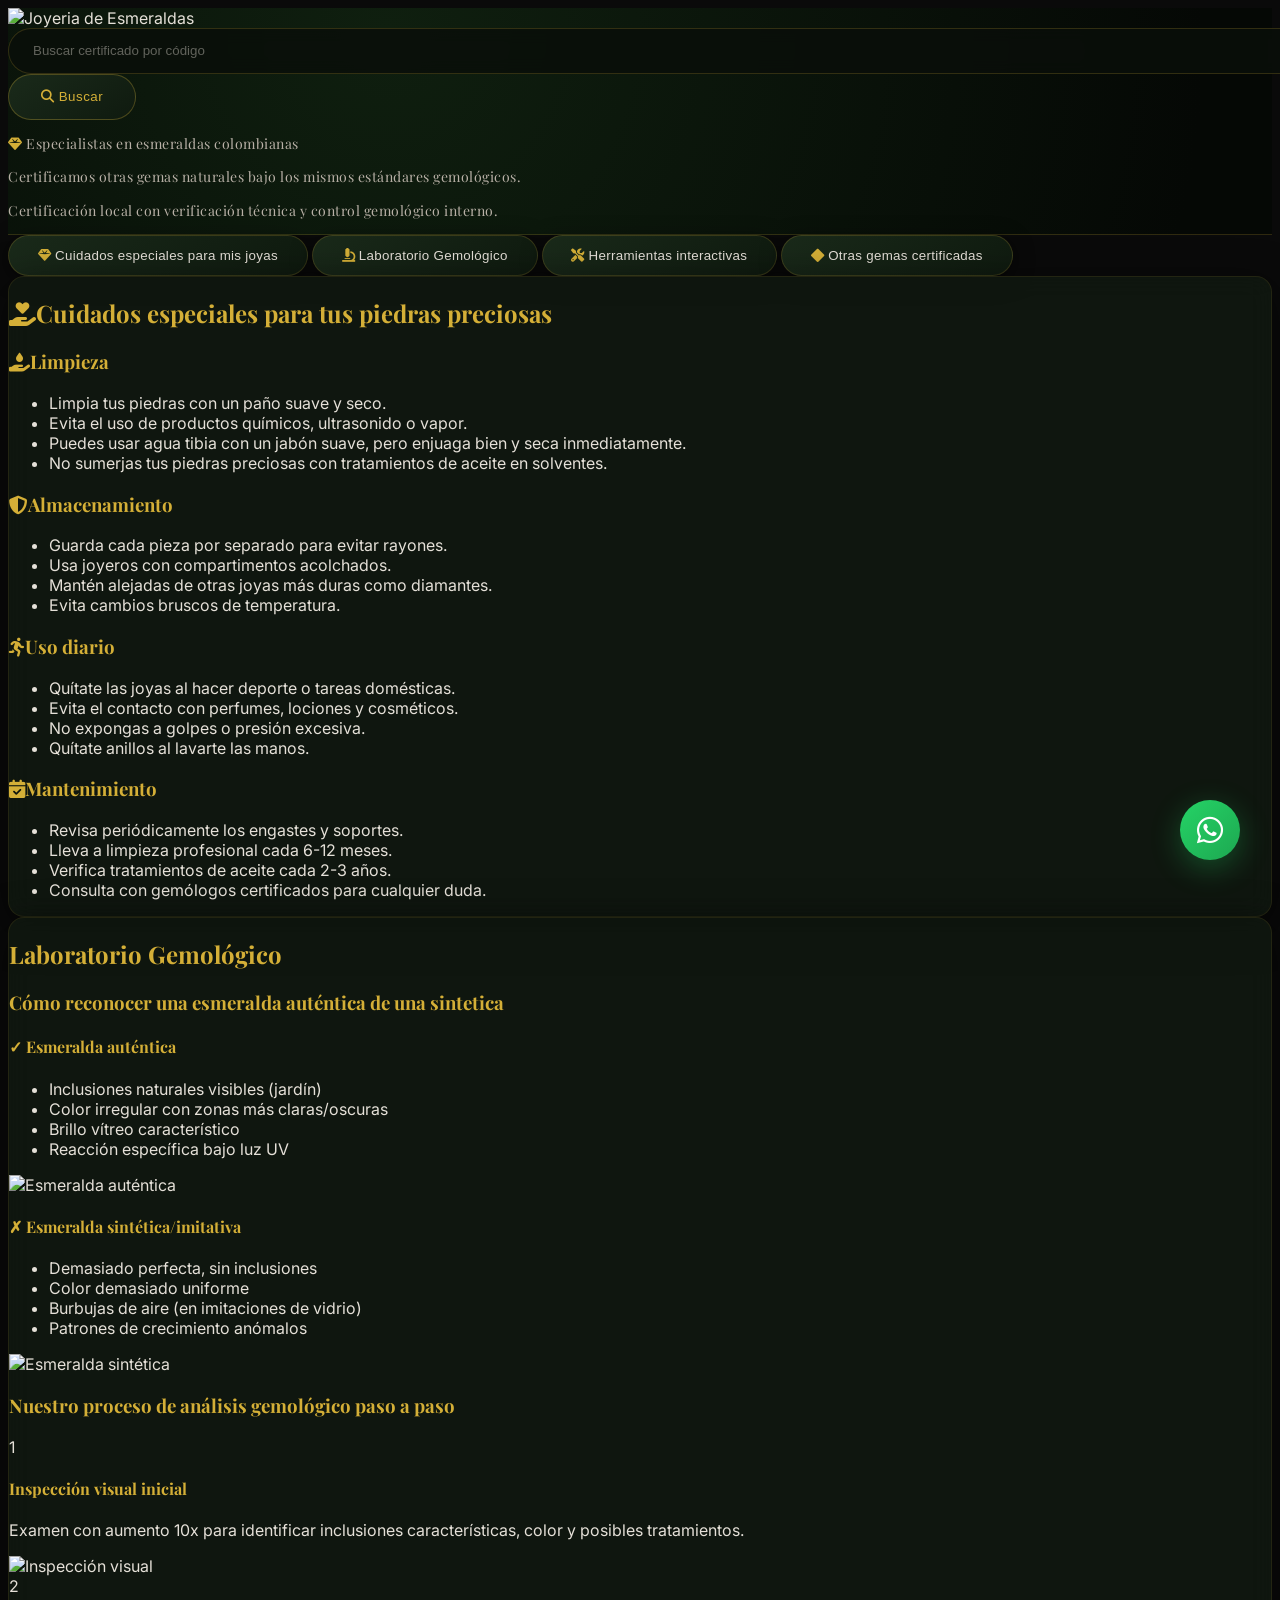
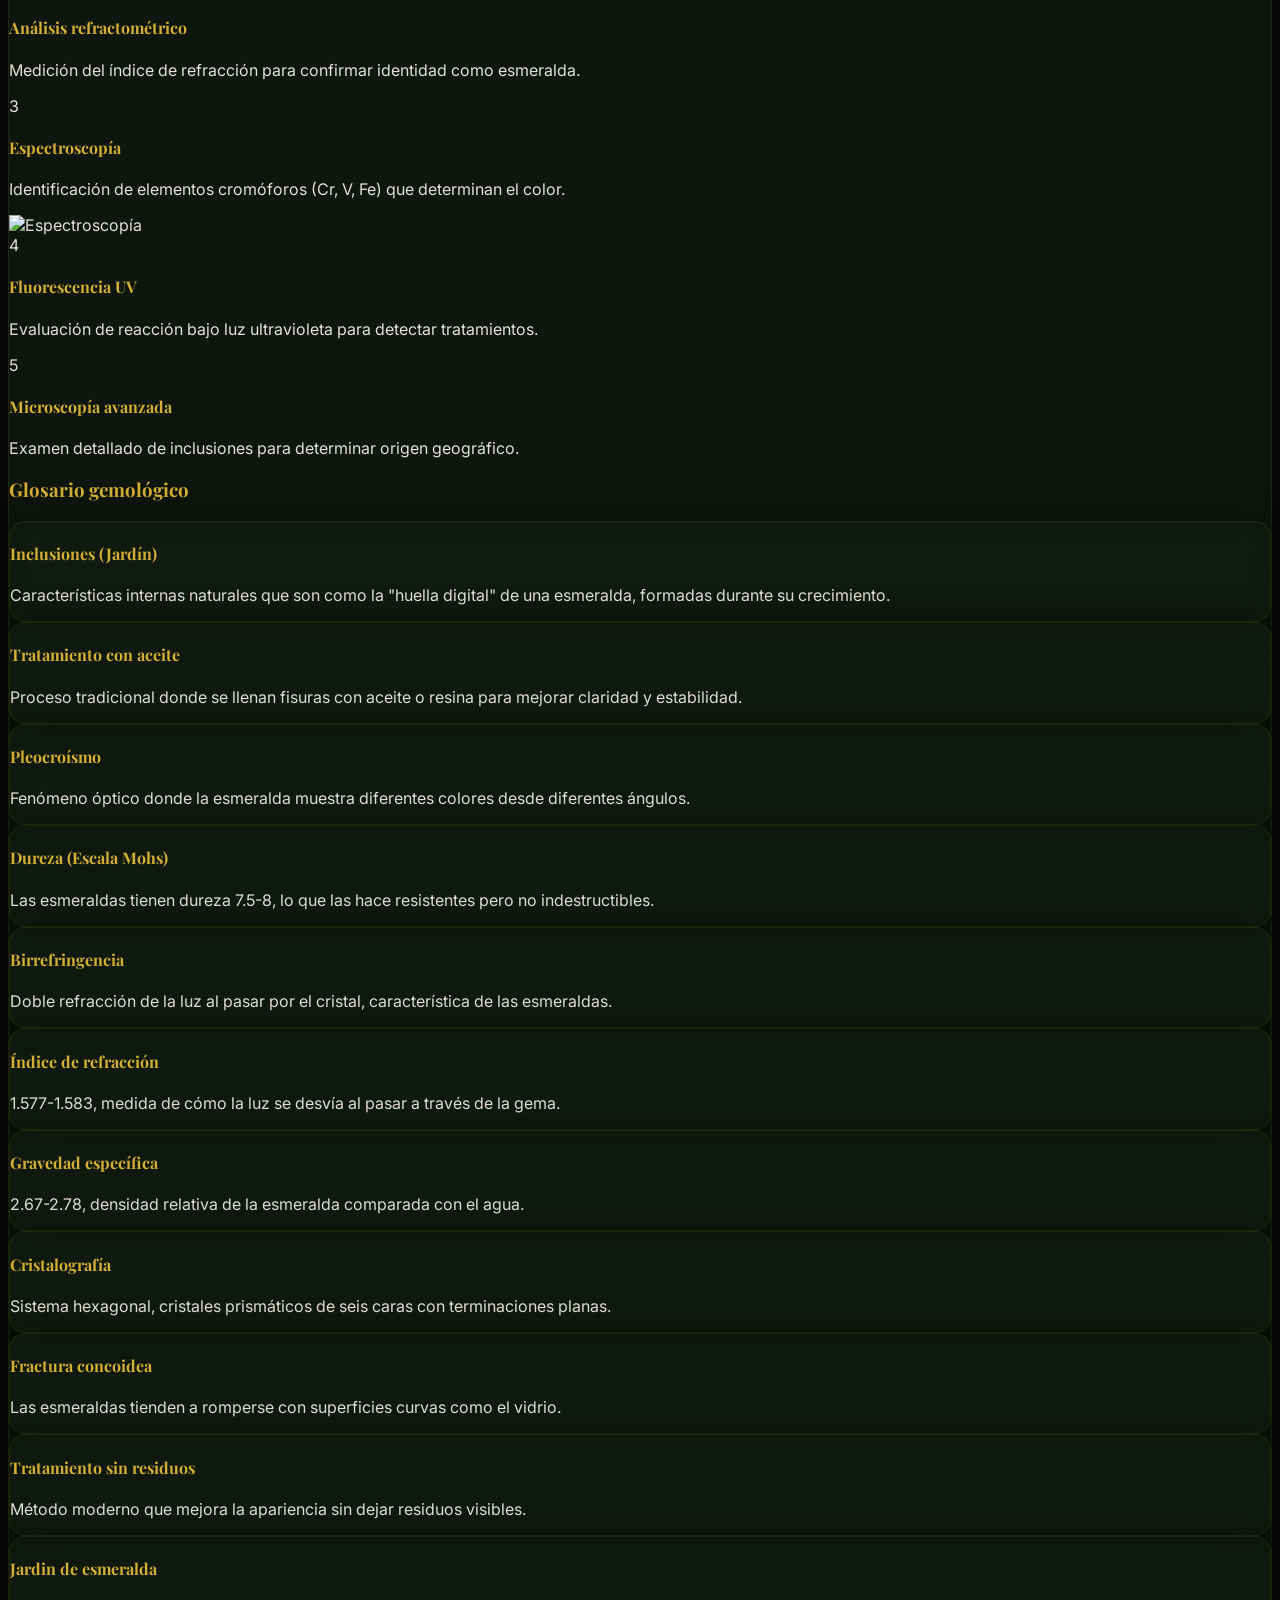
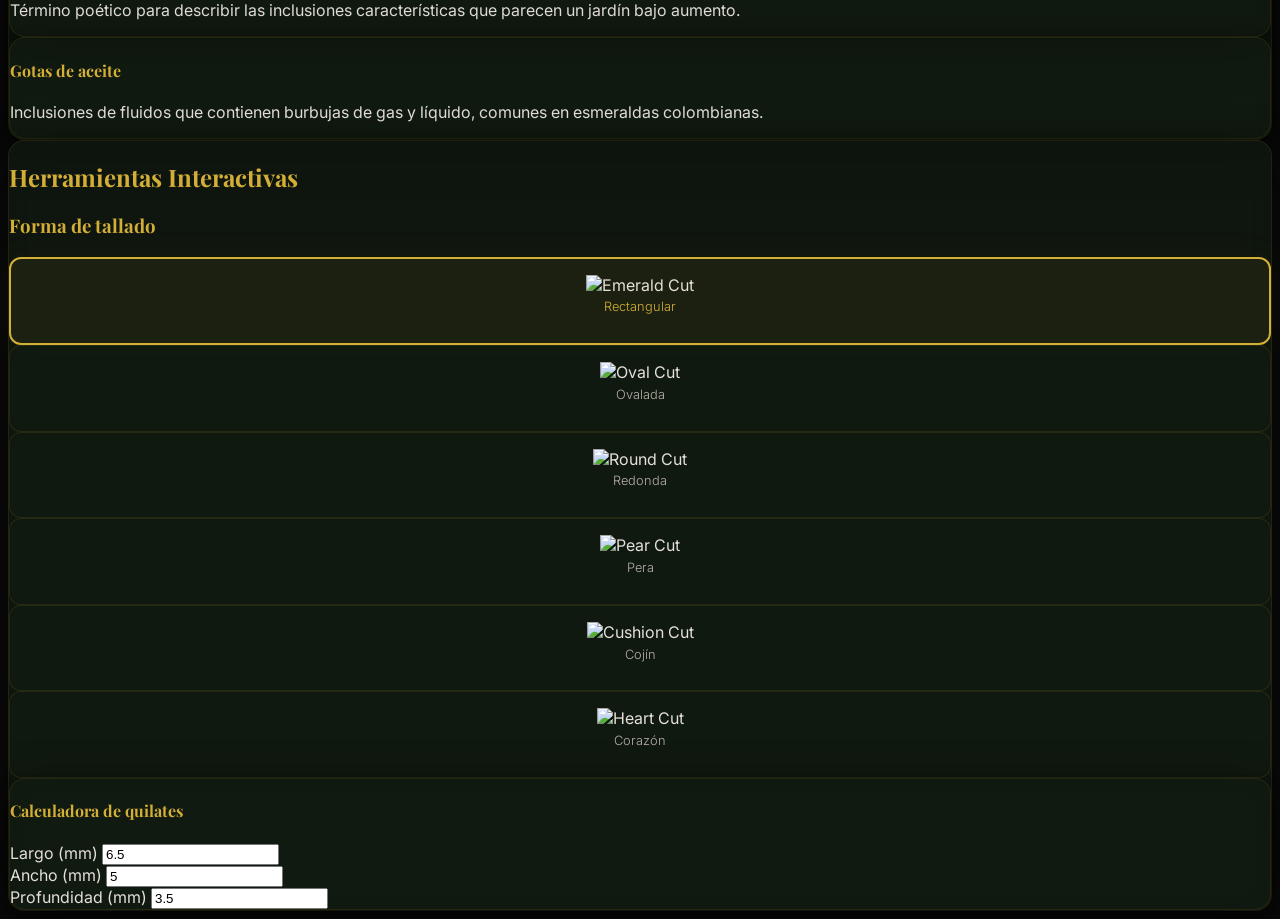
==== commit 7daca170: "Update index.html" ====
--- a/index.html
+++ b/index.html
@@ -1,110 +1,65 @@
 <!DOCTYPE html>
 <html lang="es">
 <head>
-    <meta charset="UTF-8" />
-    <meta name="viewport" content="width=device-width, initial-scale=1.0"/>
+    <meta charset="UTF-8">
+    <meta name="viewport" content="width=device-width, initial-scale=1.0">
     <title>Joyeria de Esmeraldas - Certificación y Gemología</title>
     <script src="https://cdn.tailwindcss.com"></script>
-    <link rel="stylesheet" href="https://cdnjs.cloudflare.com/ajax/libs/font-awesome/6.4.0/css/all.min.css" />
+    <link rel="stylesheet" href="https://cdnjs.cloudflare.com/ajax/libs/font-awesome/6.4.0/css/all.min.css">
     <link href="https://fonts.googleapis.com/css2?family=Playfair+Display:wght@400;500;600;700&family=Inter:wght@300;400;500;600&display=swap" rel="stylesheet" />
 
     <style>
-        /* ---------- DARK LUXURY BASE ---------- */
-        * {
-            margin: 0;
-            padding: 0;
-            box-sizing: border-box;
-        }
-
+        /* ========== NUEVO ESTILO DARK LUXURY ========== */
         body {
             background-color: #0a0a0a;
+            color: #e5e0d8;
             font-family: 'Inter', sans-serif;
-            color: #e5e0d8;
-        }
-
-        /* ---------- TIPOGRAFÍA ELEGANTE ---------- */
+        }
+
         .font-serif {
             font-family: 'Playfair Display', serif;
         }
 
-        /* ---------- FONDO CON DEGRADADO OSCURO Y BRILLO ---------- */
-        .dark-luxury-bg {
-            background: radial-gradient(circle at 30% 10%, #0f1f0f, #050805 80%);
-            border-bottom: 1px solid rgba(212, 175, 55, 0.25);
-        }
-
-        /* ---------- DORADO ELEGANTE ---------- */
         .gold {
             color: #d4af37;
         }
         .gold-border {
-            border-color: rgba(212, 175, 55, 0.3);
+            border-color: rgba(212, 175, 55, 0.25);
         }
         .gold-glow {
-            box-shadow: 0 0 30px rgba(212, 175, 55, 0.05);
-        }
-        .gold-gradient {
-            background: linear-gradient(135deg, #d4af37, #b8962e);
-        }
-
-        /* ---------- BOTONES CON ESTILO LUXURY ---------- */
-        .btn-luxury {
-            background: linear-gradient(145deg, #1a2a1a, #0f1a0f);
-            border: 1px solid rgba(212, 175, 55, 0.3);
-            color: #e5e0d8;
-            transition: all 0.4s ease;
-            box-shadow: 0 4px 20px rgba(0, 0, 0, 0.5);
-        }
-        .btn-luxury:hover {
-            border-color: #d4af37;
-            background: linear-gradient(145deg, #1f301f, #142214);
-            transform: translateY(-2px);
-            box-shadow: 0 8px 30px rgba(212, 175, 55, 0.15);
-        }
-        .btn-luxury i {
-            color: #d4af37;
-        }
-
-        /* ---------- TARJETAS GEOMÉTRICAS ---------- */
-        .card-luxury {
-            background: rgba(18, 28, 18, 0.7);
-            backdrop-filter: blur(12px);
-            border: 1px solid rgba(212, 175, 55, 0.15);
-            border-radius: 16px;
-            transition: all 0.4s ease;
-            box-shadow: 0 10px 40px rgba(0, 0, 0, 0.6);
-        }
-        .card-luxury:hover {
-            border-color: rgba(212, 175, 55, 0.4);
-            transform: translateY(-6px);
-            box-shadow: 0 20px 60px rgba(0, 0, 0, 0.8), 0 0 40px rgba(212, 175, 55, 0.05);
-        }
-
-        /* ---------- BUSCADOR ---------- */
-        .search-input {
-            background: rgba(10, 15, 10, 0.8);
+            box-shadow: 0 0 40px rgba(212, 175, 55, 0.05);
+        }
+
+        /* Header oscuro elegante */
+        .dark-luxury-header {
+            background: radial-gradient(circle at 30% 10%, #0f1f0f, #050805 90%);
+            border-bottom: 1px solid rgba(212, 175, 55, 0.2);
+        }
+
+        /* Buscador oscuro */
+        .search-input-dark {
+            background: rgba(10, 15, 10, 0.85);
             border: 1px solid rgba(212, 175, 55, 0.2);
             color: #e5e0d8;
             padding: 0.9rem 1.5rem;
             border-radius: 50px;
             width: 100%;
-            font-size: 0.95rem;
             transition: all 0.3s ease;
             backdrop-filter: blur(8px);
         }
-        .search-input::placeholder {
+        .search-input-dark::placeholder {
             color: rgba(229, 224, 216, 0.4);
             font-weight: 300;
-            letter-spacing: 0.5px;
-        }
-        .search-input:focus {
+        }
+        .search-input-dark:focus {
             outline: none;
             border-color: #d4af37;
-            box-shadow: 0 0 25px rgba(212, 175, 55, 0.1);
+            box-shadow: 0 0 30px rgba(212, 175, 55, 0.08);
             background: rgba(10, 15, 10, 0.95);
         }
-        .search-btn {
-            background: linear-gradient(135deg, #1a2a1a, #0f1a0f);
+
+        .search-btn-dark {
+            background: linear-gradient(145deg, #1a2a1a, #0f1a0f);
             border: 1px solid rgba(212, 175, 55, 0.3);
             color: #d4af37;
             border-radius: 50px;
@@ -112,74 +67,77 @@
             transition: all 0.3s ease;
             font-weight: 500;
             letter-spacing: 0.5px;
-        }
-        .search-btn:hover {
+            white-space: nowrap;
+        }
+        .search-btn-dark:hover {
             background: linear-gradient(135deg, #d4af37, #b8962e);
             color: #0a0a0a;
             border-color: #d4af37;
-            box-shadow: 0 0 30px rgba(212, 175, 55, 0.2);
-        }
-
-        /* ---------- WHATSAPP FLOAT ---------- */
-        .whatsapp-float {
-            position: fixed;
-            bottom: 40px;
-            right: 40px;
-            width: 60px;
-            height: 60px;
-            background: linear-gradient(135deg, #25d366, #1da851);
-            border-radius: 50%;
-            display: flex;
-            align-items: center;
-            justify-content: center;
-            color: #fff;
-            font-size: 30px;
-            box-shadow: 0 8px 30px rgba(37, 211, 102, 0.3);
-            z-index: 999;
-            transition: all 0.3s ease;
-            text-decoration: none;
-        }
-        .whatsapp-float:hover {
-            transform: scale(1.1) rotate(-5deg);
-            box-shadow: 0 12px 40px rgba(37, 211, 102, 0.5);
-        }
-        .whatsapp-float .tooltip {
-            position: absolute;
-            right: 75px;
-            background: #1a1a1a;
-            color: #d4af37;
-            padding: 6px 14px;
-            border-radius: 8px;
-            font-size: 13px;
-            white-space: nowrap;
-            opacity: 0;
-            transition: opacity 0.3s ease;
+            box-shadow: 0 0 35px rgba(212, 175, 55, 0.15);
+        }
+
+        /* Subtexto elegante */
+        .subtext-luxury {
+            font-family: 'Playfair Display', serif;
+            font-size: 14px;
+            color: #b8b0a6;
+            font-weight: 300;
+            letter-spacing: 0.5px;
+            line-height: 1.4;
+        }
+        .subtext-luxury i {
+            color: #d4af37;
+        }
+
+        /* Botones lujosos */
+        .btn-luxury {
+            background: linear-gradient(145deg, #1a2a1a, #0f1a0f);
             border: 1px solid rgba(212, 175, 55, 0.2);
+            color: #e5e0d8;
+            padding: 0.75rem 1.8rem;
+            border-radius: 50px;
+            transition: all 0.4s ease;
+            box-shadow: 0 4px 20px rgba(0, 0, 0, 0.5);
             font-weight: 400;
             letter-spacing: 0.3px;
         }
-        .whatsapp-float:hover .tooltip {
-            opacity: 1;
-        }
-
-        /* ---------- CERTIFICADO ---------- */
-        .certificate-container {
-            perspective: 1200px;
-        }
-        .certificate-image {
-            transition: transform 0.6s ease, box-shadow 0.6s ease;
-            border-radius: 12px;
+        .btn-luxury:hover {
+            border-color: #d4af37;
+            background: linear-gradient(145deg, #1f301f, #142214);
+            transform: translateY(-2px);
+            box-shadow: 0 8px 35px rgba(212, 175, 55, 0.1);
+        }
+        .btn-luxury i {
+            color: #d4af37;
+        }
+
+        /* Tarjetas oscuras con vidrio */
+        .card-dark {
+            background: rgba(18, 28, 18, 0.7);
+            backdrop-filter: blur(12px);
+            border: 1px solid rgba(212, 175, 55, 0.1);
+            border-radius: 16px;
+            transition: all 0.4s ease;
+            box-shadow: 0 10px 40px rgba(0, 0, 0, 0.6);
+        }
+        .card-dark:hover {
+            border-color: rgba(212, 175, 55, 0.3);
+            transform: translateY(-4px);
+            box-shadow: 0 20px 60px rgba(0, 0, 0, 0.8), 0 0 40px rgba(212, 175, 55, 0.03);
+        }
+
+        /* Mapa con borde dorado */
+        .map-container-dark {
+            border-radius: 16px;
             overflow: hidden;
-        }
-        .certificate-image:hover {
-            transform: scale(1.02);
-            box-shadow: 0 20px 60px rgba(212, 175, 55, 0.15);
-        }
-
-        /* ---------- SELECTOR DE FORMAS ---------- */
-        .shape-selector {
+            border: 1px solid rgba(212, 175, 55, 0.12);
+            background: rgba(10, 15, 10, 0.6);
+        }
+
+        /* Selector de formas oscuro */
+        .shape-selector-dark {
             background: rgba(18, 28, 18, 0.6);
-            border: 1px solid rgba(212, 175, 55, 0.15);
+            border: 1px solid rgba(212, 175, 55, 0.12);
             border-radius: 12px;
             padding: 1rem 0.75rem;
             transition: all 0.4s ease;
@@ -187,74 +145,62 @@
             text-align: center;
             backdrop-filter: blur(6px);
         }
-        .shape-selector:hover {
-            border-color: rgba(212, 175, 55, 0.4);
+        .shape-selector-dark:hover {
+            border-color: rgba(212, 175, 55, 0.35);
             transform: translateY(-4px);
-            box-shadow: 0 10px 30px rgba(0, 0, 0, 0.4);
-        }
-        .shape-selector.active {
+        }
+        .shape-selector-dark.active {
             border: 2px solid #d4af37;
-            background: rgba(212, 175, 55, 0.08);
-            box-shadow: 0 0 40px rgba(212, 175, 55, 0.05);
-        }
-        .shape-selector img {
-            filter: drop-shadow(0 4px 10px rgba(212, 175, 55, 0.1));
-        }
-        .shape-selector p {
+            background: rgba(212, 175, 55, 0.06);
+            box-shadow: 0 0 40px rgba(212, 175, 55, 0.04);
+        }
+        .shape-selector-dark p {
             color: #b8b0a6;
             font-size: 0.8rem;
             margin-top: 0.3rem;
-            letter-spacing: 0.5px;
             font-weight: 300;
         }
-        .shape-selector.active p {
-            color: #d4af37;
-        }
-
-        /* ---------- MAPA ---------- */
-        .map-container {
-            border-radius: 16px;
-            overflow: hidden;
-            border: 1px solid rgba(212, 175, 55, 0.15);
-        }
-
-        /* ---------- TABLA ---------- */
-        .table-luxury {
+        .shape-selector-dark.active p {
+            color: #d4af37;
+        }
+
+        /* Tabla oscura */
+        .table-dark {
             border-collapse: collapse;
             width: 100%;
             border-radius: 12px;
             overflow: hidden;
         }
-        .table-luxury thead {
+        .table-dark thead {
             background: linear-gradient(135deg, #1a2a1a, #0f1a0f);
         }
-        .table-luxury th {
+        .table-dark th {
             color: #d4af37;
             font-weight: 500;
             letter-spacing: 1px;
-            font-size: 0.85rem;
+            font-size: 0.8rem;
             text-transform: uppercase;
             padding: 1rem 1.2rem;
         }
-        .table-luxury td {
+        .table-dark td {
             padding: 0.9rem 1.2rem;
             border-bottom: 1px solid rgba(212, 175, 55, 0.06);
             color: #c8c0b8;
         }
-        .table-luxury tr:nth-child(even) {
+        .table-dark tr:nth-child(even) {
             background: rgba(18, 28, 18, 0.3);
         }
-        .table-luxury tr:hover {
+        .table-dark tr:hover {
             background: rgba(212, 175, 55, 0.04);
         }
 
-        /* ---------- FOOTER ---------- */
-        .footer-luxury {
+        /* Footer oscuro */
+        .footer-dark {
             background: linear-gradient(180deg, #0a0f0a, #050805);
-            border-top: 1px solid rgba(212, 175, 55, 0.1);
-        }
-
-        /* ---------- SCROLLBAR ---------- */
+            border-top: 1px solid rgba(212, 175, 55, 0.08);
+        }
+
+        /* Scrollbar */
         ::-webkit-scrollbar {
             width: 8px;
         }
@@ -270,8 +216,87 @@
             background: #2a3f2a;
         }
 
-        /* ---------- RESPONSIVE ---------- */
-        @media (max-width: 768px) {
+        /* ===== MANTENEMOS TUS ESTILOS ORIGINALES QUE NO INTERFIEREN ===== */
+        .certificate-container {
+            perspective: 1000px;
+        }
+        .certificate-image {
+            transition: transform 0.5s;
+        }
+        .certificate-image:hover {
+            transform: scale(1.03);
+        }
+        .certificate-code {
+            position: absolute;
+            top: 20px;
+            right: 20px;
+            background: rgba(10, 15, 10, 0.9);
+            padding: 10px 15px;
+            border-radius: 8px;
+            font-weight: bold;
+            font-size: 1.2rem;
+            color: #d4af37;
+            border: 1px solid rgba(212, 175, 55, 0.2);
+            box-shadow: 0 2px 15px rgba(0,0,0,0.5);
+        }
+        .whatsapp-float {
+            position: fixed;
+            width: 60px;
+            height: 60px;
+            bottom: 40px;
+            right: 40px;
+            background: linear-gradient(135deg, #25d366, #1da851);
+            color: #FFF;
+            border-radius: 50px;
+            text-align: center;
+            font-size: 30px;
+            box-shadow: 0 8px 30px rgba(37, 211, 102, 0.3);
+            z-index: 100;
+            display: flex;
+            align-items: center;
+            justify-content: center;
+            transition: all 0.3s ease;
+            text-decoration: none;
+        }
+        .whatsapp-float:hover {
+            transform: scale(1.1);
+            box-shadow: 0 12px 40px rgba(37, 211, 102, 0.5);
+        }
+        .tooltip {
+            position: absolute;
+            right: 80px;
+            bottom: 20px;
+            background: #1a1a1a;
+            padding: 6px 14px;
+            border-radius: 8px;
+            box-shadow: 0 2px 10px rgba(0,0,0,0.3);
+            white-space: nowrap;
+            opacity: 0;
+            transition: opacity 0.3s;
+            color: #d4af37;
+            font-size: 13px;
+            border: 1px solid rgba(212, 175, 55, 0.15);
+        }
+        .whatsapp-float:hover .tooltip {
+            opacity: 1;
+        }
+
+        @media (max-width: 640px) {
+            .action-buttons {
+                flex-direction: column;
+                gap: 0.75rem;
+            }
+            .action-buttons button {
+                width: 100%;
+                padding: 0.75rem;
+                font-size: 0.9rem;
+            }
+            .shape-grid {
+                grid-template-columns: repeat(2, 1fr);
+            }
+            .calculator-grid {
+                grid-template-columns: 1fr;
+            }
             .whatsapp-float {
                 width: 50px;
                 height: 50px;
@@ -279,114 +304,78 @@
                 bottom: 20px;
                 right: 20px;
             }
-            .whatsapp-float .tooltip {
+            .tooltip {
+                right: 60px;
+                bottom: 10px;
+                font-size: 12px;
                 display: none;
             }
             .logo-img {
                 height: 120px !important;
             }
-        }
-
-        @media (max-width: 640px) {
-            .shape-grid {
-                grid-template-columns: repeat(3, 1fr);
-            }
-            .action-buttons {
-                flex-direction: column;
-            }
-            .action-buttons button {
-                width: 100%;
-            }
-            .search-btn {
-                padding: 0.7rem 1.2rem;
-                font-size: 0.85rem;
-            }
-            .search-input {
-                padding: 0.7rem 1rem;
-                font-size: 0.85rem;
-            }
-        }
-
-        /* ---------- ANIMACIONES ---------- */
+            .certificate-container {
+                grid-template-columns: 1fr;
+            }
+            .certificate-image {
+                margin-bottom: 1rem;
+            }
+            .map-container {
+                height: 300px;
+            }
+        }
+
+        /* Animación de entrada */
         @keyframes fadeInUp {
-            from {
-                opacity: 0;
-                transform: translateY(30px);
-            }
-            to {
-                opacity: 1;
-                transform: translateY(0);
-            }
-        }
-        .animate-fade {
+            from { opacity: 0; transform: translateY(20px); }
+            to { opacity: 1; transform: translateY(0); }
+        }
+        .fade-in {
+            opacity: 0;
             animation: fadeInUp 0.8s ease forwards;
         }
-        .delay-1 {
-            animation-delay: 0.1s;
-        }
-        .delay-2 {
+        .fade-in-delay {
             animation-delay: 0.2s;
-        }
-        .delay-3 {
-            animation-delay: 0.3s;
-        }
-
-        .gold-text-shadow {
-            text-shadow: 0 0 40px rgba(212, 175, 55, 0.08);
-        }
-
-        /* Geometría decorativa */
-        .gem-geometry {
-            position: relative;
-        }
-        .gem-geometry::before {
-            content: '◆';
-            position: absolute;
-            font-size: 0.6rem;
-            color: rgba(212, 175, 55, 0.15);
-            letter-spacing: 8px;
         }
     </style>
 </head>
-<body>
-
-    <!-- WHATSAPP FLOAT -->
+<body class="bg-[#0a0a0a] font-sans">
+
+    <!-- WhatsApp Float Button (sin cambios) -->
     <a href="https://wa.me/573184848399?text=Hola,%20me%20gustaría%20saber%20más%20sobre%20sus%20esmeraldas" class="whatsapp-float" target="_blank">
         <i class="fab fa-whatsapp"></i>
         <span class="tooltip">Comunícate con nosotros</span>
     </a>
 
-    <!-- ========== HEADER DARK LUXURY ========== -->
-    <header class="dark-luxury-bg py-4 px-4 md:px-6">
-        <div class="max-w-7xl mx-auto flex flex-col md:flex-row items-center gap-6">
+    <!-- ===== HEADER DARK LUXURY (Logo a la IZQUIERDA) ===== -->
+    <header class="dark-luxury-header py-3 px-4 md:px-6">
+        <div class="container mx-auto flex flex-col md:flex-row items-center gap-4 md:gap-6">
 
             <!-- LOGO A LA IZQUIERDA -->
             <div class="flex-shrink-0">
-                <img src="https://i.imgur.com/7ySsxSp.png" alt="Joyeria de Esmeraldas" class="h-28 md:h-32 lg:h-36 w-auto logo-img" />
+                <img src="https://i.imgur.com/7ySsxSp.png" alt="Joyeria de Esmeraldas" class="h-28 md:h-32 lg:h-36 w-auto logo-img">
             </div>
 
-            <!-- BUSCADOR + TEXTO AL LADO DERECHO -->
+            <!-- BUSCADOR + TEXTO A LA DERECHA -->
             <div class="flex-1 w-full">
                 <div class="relative max-w-2xl ml-auto">
                     <div class="flex items-center gap-3">
-                        <input
-                            type="text"
-                            id="certificateSearch"
-                            placeholder="Buscar certificado por código"
-                            class="search-input"
-                        />
-                        <button onclick="searchCertificate()" class="search-btn whitespace-nowrap">
+                        <input type="text" id="certificateSearch" placeholder="Buscar certificado por código"
+                            class="search-input-dark">
+                        <button onclick="searchCertificate()" class="search-btn-dark">
                             <i class="fas fa-search mr-2"></i> Buscar
                         </button>
                     </div>
 
-                    <!-- Texto decorativo debajo del buscador -->
+                    <!-- Texto decorativo (se mantiene tu contenido) -->
                     <div class="mt-3 text-right space-y-0.5">
-                        <p class="text-xs md:text-sm font-light tracking-widest gold uppercase opacity-70">
-                            <i class="fas fa-gem mr-1" style="color:#d4af37;"></i> Especialistas en esmeraldas colombianas
+                        <p class="subtext-luxury">
+                            <i class="fas fa-gem mr-1"></i> Especialistas en esmeraldas colombianas
                         </p>
-                        <p class="text-[11px] md:text-xs font-light text-gray-400 tracking-wide">
-                            Certificación local con verificación técnica y control gemológico interno
+                        <p class="subtext-luxury text-xs opacity-70">
+                            Certificamos otras gemas naturales bajo los mismos estándares gemológicos.
+                        </p>
+                        <p class="subtext-luxury text-xs opacity-50">
+                            Certificación local con verificación técnica y control gemológico interno.
                         </p>
                     </div>
                 </div>
@@ -395,267 +384,251 @@
         </div>
     </header>
 
-    <!-- ========== MAIN ========== -->
-    <main class="max-w-7xl mx-auto px-4 py-10">
-
-        <!-- BOTONES DE ACCIÓN -->
-        <div class="flex flex-wrap justify-center gap-4 mb-12 action-buttons animate-fade delay-1">
-            <button onclick="toggleCareGuide()" class="btn-luxury px-6 py-3 rounded-full flex items-center gap-2 text-sm tracking-wide">
-                <i class="fas fa-gem"></i> Cuidados especiales
+    <!-- ===== MAIN CONTENT (TODO TU CONTENIDO ORIGINAL, SOLO CAMBIOS DE CLASES) ===== -->
+    <main class="container mx-auto px-4 py-8">
+
+        <!-- Action Buttons (con nuevo estilo lujoso) -->
+        <div class="flex flex-col md:flex-row justify-center gap-4 mb-12 action-buttons fade-in">
+            <button onclick="toggleCareGuide()" class="btn-luxury flex items-center justify-center gap-2">
+                <i class="fas fa-gem"></i> Cuidados especiales para mis joyas
             </button>
-            <button onclick="toggleGemLab()" class="btn-luxury px-6 py-3 rounded-full flex items-center gap-2 text-sm tracking-wide">
+            <button onclick="toggleGemLab()" class="btn-luxury flex items-center justify-center gap-2">
                 <i class="fas fa-microscope"></i> Laboratorio Gemológico
             </button>
-            <button onclick="toggleInteractiveTools()" class="btn-luxury px-6 py-3 rounded-full flex items-center gap-2 text-sm tracking-wide">
+            <button onclick="toggleInteractiveTools()" class="btn-luxury flex items-center justify-center gap-2">
                 <i class="fas fa-tools"></i> Herramientas interactivas
             </button>
-            <button onclick="toggleOtherGems()" class="btn-luxury px-6 py-3 rounded-full flex items-center gap-2 text-sm tracking-wide">
-                <i class="fas fa-diamond"></i> Otras gemas
+            <button onclick="toggleOtherGems()" class="btn-luxury flex items-center justify-center gap-2">
+                <i class="fas fa-diamond"></i> Otras gemas certificadas
             </button>
         </div>
 
-        <!-- ========== CUIDADOS ========== -->
-        <div id="careGuide" class="hidden card-luxury p-6 md:p-8 mb-10 animate-fade">
-            <h2 class="text-2xl md:text-3xl font-serif gold font-semibold mb-6 gold-text-shadow">
-                <i class="fas fa-hand-holding-heart mr-3 gold"></i>Cuidados especiales
+        <!-- Special Care Guide (TARJETA OSCURA) -->
+        <div id="careGuide" class="hidden card-dark p-6 md:p-8 rounded-lg mb-8 fade-in">
+            <h2 class="text-2xl font-serif gold font-semibold mb-6 gold-text-shadow">
+                <i class="fas fa-hand-holding-heart mr-3 gold"></i>Cuidados especiales para tus piedras preciosas
             </h2>
-            <div class="grid md:grid-cols-2 lg:grid-cols-4 gap-6">
+            <div class="grid md:grid-cols-2 gap-6">
                 <div>
-                    <h3 class="text-lg font-serif gold font-medium mb-2"><i class="fas fa-hand-holding-water mr-2"></i>Limpieza</h3>
-                    <ul class="space-y-2 text-gray-300 text-sm leading-relaxed list-disc pl-4">
-                        <li>Paño suave y seco</li>
-                        <li>Evita químicos, ultrasonido o vapor</li>
-                        <li>Agua tibia con jabón suave, enjuaga y seca</li>
-                        <li>No sumergir en solventes</li>
+                    <h3 class="text-xl font-serif gold font-medium mb-3"><i class="fas fa-hand-holding-water mr-2"></i>Limpieza</h3>
+                    <ul class="list-disc pl-5 space-y-2 text-gray-300">
+                        <li>Limpia tus piedras con un paño suave y seco.</li>
+                        <li>Evita el uso de productos químicos, ultrasonido o vapor.</li>
+                        <li>Puedes usar agua tibia con un jabón suave, pero enjuaga bien y seca inmediatamente.</li>
+                        <li>No sumerjas tus piedras preciosas con tratamientos de aceite en solventes.</li>
                     </ul>
                 </div>
                 <div>
-                    <h3 class="text-lg font-serif gold font-medium mb-2"><i class="fas fa-shield-alt mr-2"></i>Almacenamiento</h3>
-                    <ul class="space-y-2 text-gray-300 text-sm leading-relaxed list-disc pl-4">
-                        <li>Guarda cada pieza por separado</li>
-                        <li>Joyeros con compartimentos acolchados</li>
-                        <li>Alejar de diamantes y otras gemas duras</li>
-                        <li>Evita cambios bruscos de temperatura</li>
+                    <h3 class="text-xl font-serif gold font-medium mb-3"><i class="fas fa-shield-alt mr-2"></i>Almacenamiento</h3>
+                    <ul class="list-disc pl-5 space-y-2 text-gray-300">
+                        <li>Guarda cada pieza por separado para evitar rayones.</li>
+                        <li>Usa joyeros con compartimentos acolchados.</li>
+                        <li>Mantén alejadas de otras joyas más duras como diamantes.</li>
+                        <li>Evita cambios bruscos de temperatura.</li>
                     </ul>
                 </div>
                 <div>
-                    <h3 class="text-lg font-serif gold font-medium mb-2"><i class="fas fa-running mr-2"></i>Uso diario</h3>
-                    <ul class="space-y-2 text-gray-300 text-sm leading-relaxed list-disc pl-4">
-                        <li>Quitar al hacer deporte o tareas</li>
-                        <li>Evitar perfumes, lociones y cosméticos</li>
-                        <li>No exponer a golpes o presión</li>
-                        <li>Quitar anillos al lavarse las manos</li>
+                    <h3 class="text-xl font-serif gold font-medium mb-3"><i class="fas fa-running mr-2"></i>Uso diario</h3>
+                    <ul class="list-disc pl-5 space-y-2 text-gray-300">
+                        <li>Quítate las joyas al hacer deporte o tareas domésticas.</li>
+                        <li>Evita el contacto con perfumes, lociones y cosméticos.</li>
+                        <li>No expongas a golpes o presión excesiva.</li>
+                        <li>Quítate anillos al lavarte las manos.</li>
                     </ul>
                 </div>
                 <div>
-                    <h3 class="text-lg font-serif gold font-medium mb-2"><i class="fas fa-calendar-check mr-2"></i>Mantenimiento</h3>
-                    <ul class="space-y-2 text-gray-300 text-sm leading-relaxed list-disc pl-4">
-                        <li>Revisar engastes y soportes</li>
-                        <li>Limpieza profesional cada 6-12 meses</li>
-                        <li>Verificar tratamientos de aceite</li>
-                        <li>Consultar con gemólogos certificados</li>
+                    <h3 class="text-xl font-serif gold font-medium mb-3"><i class="fas fa-calendar-check mr-2"></i>Mantenimiento</h3>
+                    <ul class="list-disc pl-5 space-y-2 text-gray-300">
+                        <li>Revisa periódicamente los engastes y soportes.</li>
+                        <li>Lleva a limpieza profesional cada 6-12 meses.</li>
+                        <li>Verifica tratamientos de aceite cada 2-3 años.</li>
+                        <li>Consulta con gemólogos certificados para cualquier duda.</li>
                     </ul>
                 </div>
             </div>
         </div>
 
-        <!-- ========== LABORATORIO GEMOLÓGICO ========== -->
-        <div id="gemLab" class="hidden card-luxury p-6 md:p-8 mb-10 animate-fade">
-            <h2 class="text-2xl md:text-3xl font-serif gold font-semibold mb-8 text-center gold-text-shadow">
-                <i class="fas fa-microscope mr-3 gold"></i>Laboratorio Gemológico
-            </h2>
-
-            <!-- Cómo reconocer -->
-            <div class="mb-12">
-                <h3 class="text-xl font-serif gold font-medium mb-6 border-b border-gold-border pb-3">Auténtica vs Sintética</h3>
-                <div class="grid md:grid-cols-2 gap-8">
-                    <div class="card-luxury p-5">
-                        <h4 class="text-lg font-serif gold font-medium mb-3">✓ Esmeralda auténtica</h4>
-                        <ul class="space-y-2 text-gray-300 text-sm list-disc pl-4">
+        <!-- Gemological Lab (TARJETA OSCURA) -->
+        <div id="gemLab" class="hidden card-dark p-6 md:p-8 rounded-lg mb-8 fade-in">
+            <h2 class="text-3xl font-serif gold font-semibold mb-6 text-center gold-text-shadow">Laboratorio Gemológico</h2>
+
+            <!-- How to recognize real emeralds -->
+            <div class="mb-10">
+                <h3 class="text-2xl font-serif gold font-medium mb-4 border-b border-gold-border pb-2">Cómo reconocer una esmeralda auténtica de una sintetica</h3>
+                <div class="grid md:grid-cols-2 gap-8 items-center">
+                    <div>
+                        <h4 class="text-xl font-serif gold font-medium mb-2">✓ Esmeralda auténtica</h4>
+                        <ul class="list-disc pl-5 space-y-2 text-gray-300 mb-4">
                             <li>Inclusiones naturales visibles (jardín)</li>
-                            <li>Color irregular con zonas claras/oscuras</li>
+                            <li>Color irregular con zonas más claras/oscuras</li>
                             <li>Brillo vítreo característico</li>
                             <li>Reacción específica bajo luz UV</li>
                         </ul>
-                        <img src="https://i.imgur.com/LEr8Lrr.png/400x300?text=Autentica" alt="Auténtica" class="mt-4 rounded-lg w-full border border-gold-border/20" />
-                    </div>
-                    <div class="card-luxury p-5">
-                        <h4 class="text-lg font-serif gold font-medium mb-3">✗ Esmeralda sintética</h4>
-                        <ul class="space-y-2 text-gray-300 text-sm list-disc pl-4">
+                        <img src="https://i.imgur.com/LEr8Lrr.png/400x300?text=Esmeralda+Autentica" alt="Esmeralda auténtica" class="rounded-lg shadow-lg border border-gold-border/20 w-full">
+                    </div>
+                    <div>
+                        <h4 class="text-xl font-serif gold font-medium mb-2">✗ Esmeralda sintética/imitativa</h4>
+                        <ul class="list-disc pl-5 space-y-2 text-gray-300 mb-4">
                             <li>Demasiado perfecta, sin inclusiones</li>
                             <li>Color demasiado uniforme</li>
                             <li>Burbujas de aire (en imitaciones de vidrio)</li>
                             <li>Patrones de crecimiento anómalos</li>
                         </ul>
-                        <img src="https://i.imgur.com/yKrbvab.png/400x300?text=Sintetica" alt="Sintética" class="mt-4 rounded-lg w-full border border-gold-border/20" />
+                        <img src="https://i.imgur.com/yKrbvab.png/400x300?text=Esmeralda+Sintetica" alt="Esmeralda sintética" class="rounded-lg shadow-lg border border-gold-border/20 w-full">
                     </div>
                 </div>
             </div>
 
-            <!-- Proceso paso a paso -->
-            <div class="mb-12">
-                <h3 class="text-xl font-serif gold font-medium mb-6 border-b border-gold-border pb-3">Proceso de análisis</h3>
-                <div class="space-y-6">
-                    <div class="flex items-start gap-5">
-                        <span class="gold-gradient w-10 h-10 rounded-full flex items-center justify-center text-black font-bold text-sm flex-shrink-0">1</span>
+            <!-- Step by step analysis process -->
+            <div class="mb-10">
+                <h3 class="text-2xl font-serif gold font-medium mb-4 border-b border-gold-border pb-2">Nuestro proceso de análisis gemológico paso a paso</h3>
+                <div class="flex flex-col space-y-8">
+                    <div class="flex items-start">
+                        <div class="gold-gradient text-black font-bold rounded-full h-10 w-10 flex items-center justify-center flex-shrink-0 mr-4">1</div>
                         <div>
-                            <h4 class="text-lg font-serif gold font-medium">Inspección visual inicial</h4>
-                            <p class="text-gray-300 text-sm">Examen con aumento 10x para identificar inclusiones características, color y posibles tratamientos.</p>
-                            <img src="https://i.imgur.com/525yQ3K.jpeg/600x200?text=Inspeccion" alt="Inspección" class="mt-2 rounded-lg w-full max-w-sm border border-gold-border/10" />
+                            <h4 class="text-xl font-serif gold font-medium mb-2">Inspección visual inicial</h4>
+                            <p class="text-gray-300">Examen con aumento 10x para identificar inclusiones características, color y posibles tratamientos.</p>
+                            <img src="https://i.imgur.com/525yQ3K.jpeg/600x200?text=Inspeccion+Visual" alt="Inspección visual" class="mt-2 rounded-lg shadow-lg border border-gold-border/20 w-full max-w-md">
                         </div>
                     </div>
-                    <div class="flex items-start gap-5">
-                        <span class="gold-gradient w-10 h-10 rounded-full flex items-center justify-center text-black font-bold text-sm flex-shrink-0">2</span>
+                    <div class="flex items-start">
+                        <div class="gold-gradient text-black font-bold rounded-full h-10 w-10 flex items-center justify-center flex-shrink-0 mr-4">2</div>
                         <div>
-                            <h4 class="text-lg font-serif gold font-medium">Análisis refractométrico</h4>
-                            <p class="text-gray-300 text-sm">Medición del índice de refracción para confirmar identidad como esmeralda.</p>
+                            <h4 class="text-xl font-serif gold font-medium mb-2">Análisis refractométrico</h4>
+                            <p class="text-gray-300">Medición del índice de refracción para confirmar identidad como esmeralda.</p>
                         </div>
                     </div>
-                    <div class="flex items-start gap-5">
-                        <span class="gold-gradient w-10 h-10 rounded-full flex items-center justify-center text-black font-bold text-sm flex-shrink-0">3</span>
+                    <div class="flex items-start">
+                        <div class="gold-gradient text-black font-bold rounded-full h-10 w-10 flex items-center justify-center flex-shrink-0 mr-4">3</div>
                         <div>
-                            <h4 class="text-lg font-serif gold font-medium">Espectroscopía</h4>
-                            <p class="text-gray-300 text-sm">Identificación de elementos cromóforos (Cr, V, Fe) que determinan el color.</p>
-                            <img src="https://i.imgur.com/Q0xYe8n.png/600x200?text=Espectroscopia" alt="Espectroscopía" class="mt-2 rounded-lg w-full max-w-sm border border-gold-border/10" />
+                            <h4 class="text-xl font-serif gold font-medium mb-2">Espectroscopía</h4>
+                            <p class="text-gray-300">Identificación de elementos cromóforos (Cr, V, Fe) que determinan el color.</p>
+                            <img src="https://i.imgur.com/Q0xYe8n.png/600x200?text=Espectroscopia" alt="Espectroscopía" class="mt-2 rounded-lg shadow-lg border border-gold-border/20 w-full max-w-md">
                         </div>
                     </div>
-                    <div class="flex items-start gap-5">
-                        <span class="gold-gradient w-10 h-10 rounded-full flex items-center justify-center text-black font-bold text-sm flex-shrink-0">4</span>
+                    <div class="flex items-start">
+                        <div class="gold-gradient text-black font-bold rounded-full h-10 w-10 flex items-center justify-center flex-shrink-0 mr-4">4</div>
                         <div>
-                            <h4 class="text-lg font-serif gold font-medium">Fluorescencia UV</h4>
-                            <p class="text-gray-300 text-sm">Evaluación de reacción bajo luz ultravioleta para detectar tratamientos.</p>
+                            <h4 class="text-xl font-serif gold font-medium mb-2">Fluorescencia UV</h4>
+                            <p class="text-gray-300">Evaluación de reacción bajo luz ultravioleta para detectar tratamientos.</p>
                         </div>
                     </div>
-                    <div class="flex items-start gap-5">
-                        <span class="gold-gradient w-10 h-10 rounded-full flex items-center justify-center text-black font-bold text-sm flex-shrink-0">5</span>
+                    <div class="flex items-start">
+                        <div class="gold-gradient text-black font-bold rounded-full h-10 w-10 flex items-center justify-center flex-shrink-0 mr-4">5</div>
                         <div>
-                            <h4 class="text-lg font-serif gold font-medium">Microscopía avanzada</h4>
-                            <p class="text-gray-300 text-sm">Examen detallado de inclusiones para determinar origen geográfico.</p>
+                            <h4 class="text-xl font-serif gold font-medium mb-2">Microscopía avanzada</h4>
+                            <p class="text-gray-300">Examen detallado de inclusiones para determinar origen geográfico.</p>
                         </div>
                     </div>
                 </div>
             </div>
 
-            <!-- Glosario -->
+            <!-- Gemological Glossary -->
             <div>
-                <h3 class="text-xl font-serif gold font-medium mb-6 border-b border-gold-border pb-3">Glosario gemológico</h3>
+                <h3 class="text-2xl font-serif gold font-medium mb-4 border-b border-gold-border pb-2">Glosario gemológico</h3>
                 <div class="grid md:grid-cols-2 lg:grid-cols-3 gap-4">
-                    <div class="card-luxury p-4">
-                        <h4 class="font-serif gold font-medium">Inclusiones (Jardín)</h4>
-                        <p class="text-gray-300 text-sm">Características internas naturales como la "huella digital" de la esmeralda.</p>
-                    </div>
-                    <div class="card-luxury p-4">
-                        <h4 class="font-serif gold font-medium">Tratamiento con aceite</h4>
-                        <p class="text-gray-300 text-sm">Proceso donde se llenan fisuras con aceite para mejorar claridad.</p>
-                    </div>
-                    <div class="card-luxury p-4">
-                        <h4 class="font-serif gold font-medium">Pleocroísmo</h4>
-                        <p class="text-gray-300 text-sm">Muestra diferentes colores desde diferentes ángulos.</p>
-                    </div>
-                    <div class="card-luxury p-4">
-                        <h4 class="font-serif gold font-medium">Dureza (Mohs)</h4>
-                        <p class="text-gray-300 text-sm">7.5-8, resistente pero no indestructible.</p>
-                    </div>
-                    <div class="card-luxury p-4">
-                        <h4 class="font-serif gold font-medium">Birrefringencia</h4>
-                        <p class="text-gray-300 text-sm">Doble refracción de la luz al pasar por el cristal.</p>
-                    </div>
-                    <div class="card-luxury p-4">
-                        <h4 class="font-serif gold font-medium">Índice de refracción</h4>
-                        <p class="text-gray-300 text-sm">1.577-1.583, medida de desviación de la luz.</p>
-                    </div>
-                    <div class="card-luxury p-4">
-                        <h4 class="font-serif gold font-medium">Gravedad específica</h4>
-                        <p class="text-gray-300 text-sm">2.67-2.78, densidad comparada con el agua.</p>
-                    </div>
-                    <div class="card-luxury p-4">
-                        <h4 class="font-serif gold font-medium">Cristalografía</h4>
-                        <p class="text-gray-300 text-sm">Sistema hexagonal, cristales prismáticos de seis caras.</p>
-                    </div>
-                    <div class="card-luxury p-4">
-                        <h4 class="font-serif gold font-medium">Gotas de aceite</h4>
-                        <p class="text-gray-300 text-sm">Inclusiones fluidas con burbujas, comunes en esmeraldas colombianas.</p>
+                    <div class="card-dark p-4">
+                        <h4 class="text-lg font-serif gold font-medium mb-2">Inclusiones (Jardín)</h4>
+                        <p class="text-gray-300 text-sm">Características internas naturales que son como la "huella digital" de una esmeralda, formadas durante su crecimiento.</p>
+                    </div>
+                    <div class="card-dark p-4">
+                        <h4 class="text-lg font-serif gold font-medium mb-2">Tratamiento con aceite</h4>
+                        <p class="text-gray-300 text-sm">Proceso tradicional donde se llenan fisuras con aceite o resina para mejorar claridad y estabilidad.</p>
+                    </div>
+                    <div class="card-dark p-4">
+                        <h4 class="text-lg font-serif gold font-medium mb-2">Pleocroísmo</h4>
+                        <p class="text-gray-300 text-sm">Fenómeno óptico donde la esmeralda muestra diferentes colores desde diferentes ángulos.</p>
+                    </div>
+                    <div class="card-dark p-4">
+                        <h4 class="text-lg font-serif gold font-medium mb-2">Dureza (Escala Mohs)</h4>
+                        <p class="text-gray-300 text-sm">Las esmeraldas tienen dureza 7.5-8, lo que las hace resistentes pero no indestructibles.</p>
+                    </div>
+                    <div class="card-dark p-4">
+                        <h4 class="text-lg font-serif gold font-medium mb-2">Birrefringencia</h4>
+                        <p class="text-gray-300 text-sm">Doble refracción de la luz al pasar por el cristal, característica de las esmeraldas.</p>
+                    </div>
+                    <div class="card-dark p-4">
+                        <h4 class="text-lg font-serif gold font-medium mb-2">Índice de refracción</h4>
+                        <p class="text-gray-300 text-sm">1.577-1.583, medida de cómo la luz se desvía al pasar a través de la gema.</p>
+                    </div>
+                    <div class="card-dark p-4">
+                        <h4 class="text-lg font-serif gold font-medium mb-2">Gravedad específica</h4>
+                        <p class="text-gray-300 text-sm">2.67-2.78, densidad relativa de la esmeralda comparada con el agua.</p>
+                    </div>
+                    <div class="card-dark p-4">
+                        <h4 class="text-lg font-serif gold font-medium mb-2">Cristalografía</h4>
+                        <p class="text-gray-300 text-sm">Sistema hexagonal, cristales prismáticos de seis caras con terminaciones planas.</p>
+                    </div>
+                    <div class="card-dark p-4">
+                        <h4 class="text-lg font-serif gold font-medium mb-2">Fractura concoidea</h4>
+                        <p class="text-gray-300 text-sm">Las esmeraldas tienden a romperse con superficies curvas como el vidrio.</p>
+                    </div>
+                    <div class="card-dark p-4">
+                        <h4 class="text-lg font-serif gold font-medium mb-2">Tratamiento sin residuos</h4>
+                        <p class="text-gray-300 text-sm">Método moderno que mejora la apariencia sin dejar residuos visibles.</p>
+                    </div>
+                    <div class="card-dark p-4">
+                        <h4 class="text-lg font-serif gold font-medium mb-2">Jardin de esmeralda</h4>
+                        <p class="text-gray-300 text-sm">Término poético para describir las inclusiones características que parecen un jardín bajo aumento.</p>
+                    </div>
+                    <div class="card-dark p-4">
+                        <h4 class="text-lg font-serif gold font-medium mb-2">Gotas de aceite</h4>
+                        <p class="text-gray-300 text-sm">Inclusiones de fluidos que contienen burbujas de gas y líquido, comunes en esmeraldas colombianas.</p>
                     </div>
                 </div>
             </div>
         </div>
 
-        <!-- ========== HERRAMIENTAS INTERACTIVAS ========== -->
-        <div id="interactiveTools" class="hidden card-luxury p-6 md:p-8 mb-10 animate-fade">
-            <h2 class="text-2xl md:text-3xl font-serif gold font-semibold mb-8 text-center gold-text-shadow">
-                <i class="fas fa-tools mr-3 gold"></i>Herramientas interactivas
-            </h2>
-
-            <!-- Selector de formas -->
+        <!-- Interactive Tools (TARJETA OSCURA) -->
+        <div id="interactiveTools" class="hidden card-dark p-6 md:p-8 rounded-lg mb-8 fade-in">
+            <h2 class="text-3xl font-serif gold font-semibold mb-6 text-center gold-text-shadow">Herramientas Interactivas</h2>
+
+            <!-- Emerald Shape Simulator -->
             <div class="mb-10">
-                <h3 class="text-xl font-serif gold font-medium mb-6 border-b border-gold-border pb-3">Forma de tallado</h3>
-                <div class="grid md:grid-cols-2 gap-8">
+                <h3 class="text-2xl font-serif gold font-medium mb-4 border-b border-gold-border pb-2">Forma de tallado</h3>
+                <div class="grid md:grid-cols-2 gap-8 calculator-grid">
                     <div>
-                        <div class="grid grid-cols-3 gap-3 shape-grid">
-                            <div class="shape-selector active" data-shape="emerald">
-                                <img src="https://i.imgur.com/nYwSbAw.png/100x100?text=Emerald" alt="Emerald" class="mx-auto w-14 h-14 object-contain" />
+                        <div class="grid grid-cols-3 gap-3 mb-6 shape-grid">
+                            <div class="shape-selector-dark cursor-pointer active" data-shape="emerald">
+                                <img src="https://i.imgur.com/nYwSbAw.png/100x100?text=Emerald" alt="Emerald Cut" class="mx-auto mb-1 w-16 h-16 object-contain">
                                 <p>Rectangular</p>
                             </div>
-                            <div class="shape-selector" data-shape="oval">
-                                <img src="https://i.imgur.com/ltuO7pR.png/100x100?text=Oval" alt="Oval" class="mx-auto w-14 h-14 object-contain" />
+                            <div class="shape-selector-dark cursor-pointer" data-shape="oval">
+                                <img src="https://i.imgur.com/ltuO7pR.png/100x100?text=Oval" alt="Oval Cut" class="mx-auto mb-1 w-16 h-16 object-contain">
                                 <p>Ovalada</p>
                             </div>
-                            <div class="shape-selector" data-shape="round">
-                                <img src="https://i.imgur.com/PSAR2Ct.png/100x100?text=Round" alt="Round" class="mx-auto w-14 h-14 object-contain" />
+                            <div class="shape-selector-dark cursor-pointer" data-shape="round">
+                                <img src="https://i.imgur.com/PSAR2Ct.png/100x100?text=Round" alt="Round Cut" class="mx-auto mb-1 w-16 h-16 object-contain">
                                 <p>Redonda</p>
                             </div>
-                            <div class="shape-selector" data-shape="pear">
-                                <img src="https://i.imgur.com/OFlsNHU.png/100x100?text=Pear" alt="Pear" class="mx-auto w-14 h-14 object-contain" />
+                            <div class="shape-selector-dark cursor-pointer" data-shape="pear">
+                                <img src="https://i.imgur.com/OFlsNHU.png/100x100?text=Pear" alt="Pear Cut" class="mx-auto mb-1 w-16 h-16 object-contain">
                                 <p>Pera</p>
                             </div>
-                            <div class="shape-selector" data-shape="cushion">
-                                <img src="https://i.imgur.com/mpoogcS.png/100x100?text=Cushion" alt="Cushion" class="mx-auto w-14 h-14 object-contain" />
+                            <div class="shape-selector-dark cursor-pointer" data-shape="cushion">
+                                <img src="https://i.imgur.com/mpoogcS.png/100x100?text=Cushion" alt="Cushion Cut" class="mx-auto mb-1 w-16 h-16 object-contain">
                                 <p>Cojín</p>
                             </div>
-                            <div class="shape-selector" data-shape="heart">
-                                <img src="https://i.imgur.com/M0AXJ0Z.png/100x100?text=Heart" alt="Heart" class="mx-auto w-14 h-14 object-contain" />
+                            <div class="shape-selector-dark cursor-pointer" data-shape="heart">
+                                <img src="https://i.imgur.com/M0AXJ0Z.png/100x100?text=Heart" alt="Heart Cut" class="mx-auto mb-1 w-16 h-16 object-contain">
                                 <p>Corazón</p>
                             </div>
                         </div>
 
-                        <div class="card-luxury p-5 mt-6">
-                            <h4 class="font-serif gold font-medium mb-3">Calculadora de quilates</h4>
+                        <div class="card-dark p-5 mb-4">
+                            <h4 class="text-lg font-serif gold font-medium mb-3">Calculadora de quilates</h4>
                             <div class="grid grid-cols-2 gap-3 mb-4">
                                 <div>
                                     <label class="block text-gray-400 text-xs uppercase tracking-wider mb-1">Largo (mm)</label>
-                                    <input type="number" id="length" class="w-full px-3 py-2 rounded-lg bg-black/40 border border-gold-border/20 text-gray-200 focus:border-gold focus:outline-none" value="6.5" step="0.1" />
+                                    <input type="number" id="length" class="w-full px-3 py-2 rounded-lg bg-black/40 border border-gold-border/20 text-gray-200 focus:border-gold focus:outline-none" value="6.5" step="0.1" min="0.1">
                                 </div>
                                 <div>
                                     <label class="block text-gray-400 text-xs uppercase tracking-wider mb-1">Ancho (mm)</label>
-                                    <input type="number" id="width" class="w-full px-3 py-2 rounded-lg bg-black/40 border border-gold-border/20 text-gray-200 focus:border-gold focus:outline-none" value="5" step="0.1" />
+                                    <input type="number" id="width" class="w-full px-3 py-2 rounded-lg bg-black/40 border border-gold-border/20 text-gray-200 focus:border-gold focus:outline-none" value="5" step="0.1" min="0.1">
                                 </div>
                                 <div>
                                     <label class="block text-gray-400 text-xs uppercase tracking-wider mb-1">Profundidad (mm)</label>
-                                    <input type="number" id="depth" class="w-full px-3 py-2 rounded-lg bg-black/40 border border-gold-border/20 text-gray-200 focus:border-gold focus:outline-none" value="3.5" step="0.1" />
+                                    <input type="number" id="depth" class="w-full px-3 py-2 rounded-lg bg-black/40 border border-gold-border/20 text-gray-200 focus:border-gold focus:outline-none" value="3.5" step="0.1" min="0.1">
                                 </div>
                                 <div>
-                                    <label class="block text-gray-400 text-xs uppercase tracking-wider mb-1">Forma</label>
-                                    <select id="shape" class="w-full px-3 py-2 rounded-lg bg-black/40 border border-gold-border/20 text-gray-200 focus:border-gold focus:outline-none">
-                                        <option value="emerald">Rectangular</option>
-                                        <option value="oval">Ovalada</option>
-                                        <option value="round">Redonda</option>
-                                        <option value="pear">Pera</option>
-                                        <option value="cushion">Cojín</option>
-                                        <option value="heart">Corazón</option>
-                                    </select>
-                                </div>
-                            </div>
-                            <button onclick="calculateCarats()" class="search-btn w-full text-center justify-center flex items-center gap-2">
-                                <i class="fas fa-calculator"></i> Calcular Quilates
-                            </button>
-                            <div id="caratResult" class="mt-4 p-4 rounded-lg bg-gold/5 border border-gold-border/20 hidden">
-                                <h4 class="font-serif gold font-medium mb-1">Resultado:</h4>
-                                <p class="text-2xl font-serif gold font-bold" id="caratValue">0.00 ct</p>
-                                <p class="text-gray-400 text-sm mt-1" id="dimensionText">Dimensiones: 0mm × 0mm × 0mm</p>
-                            </div>
-                        </div>
-                    </div>
-
-                    <div class="flex items-center justify-center">
-                        <div id="shapeDisplay" class="relative">
-                            <img src="https://i.imgur.com
+                                    <label class="block text-gray-400 text-xs uppercase tracking-wider
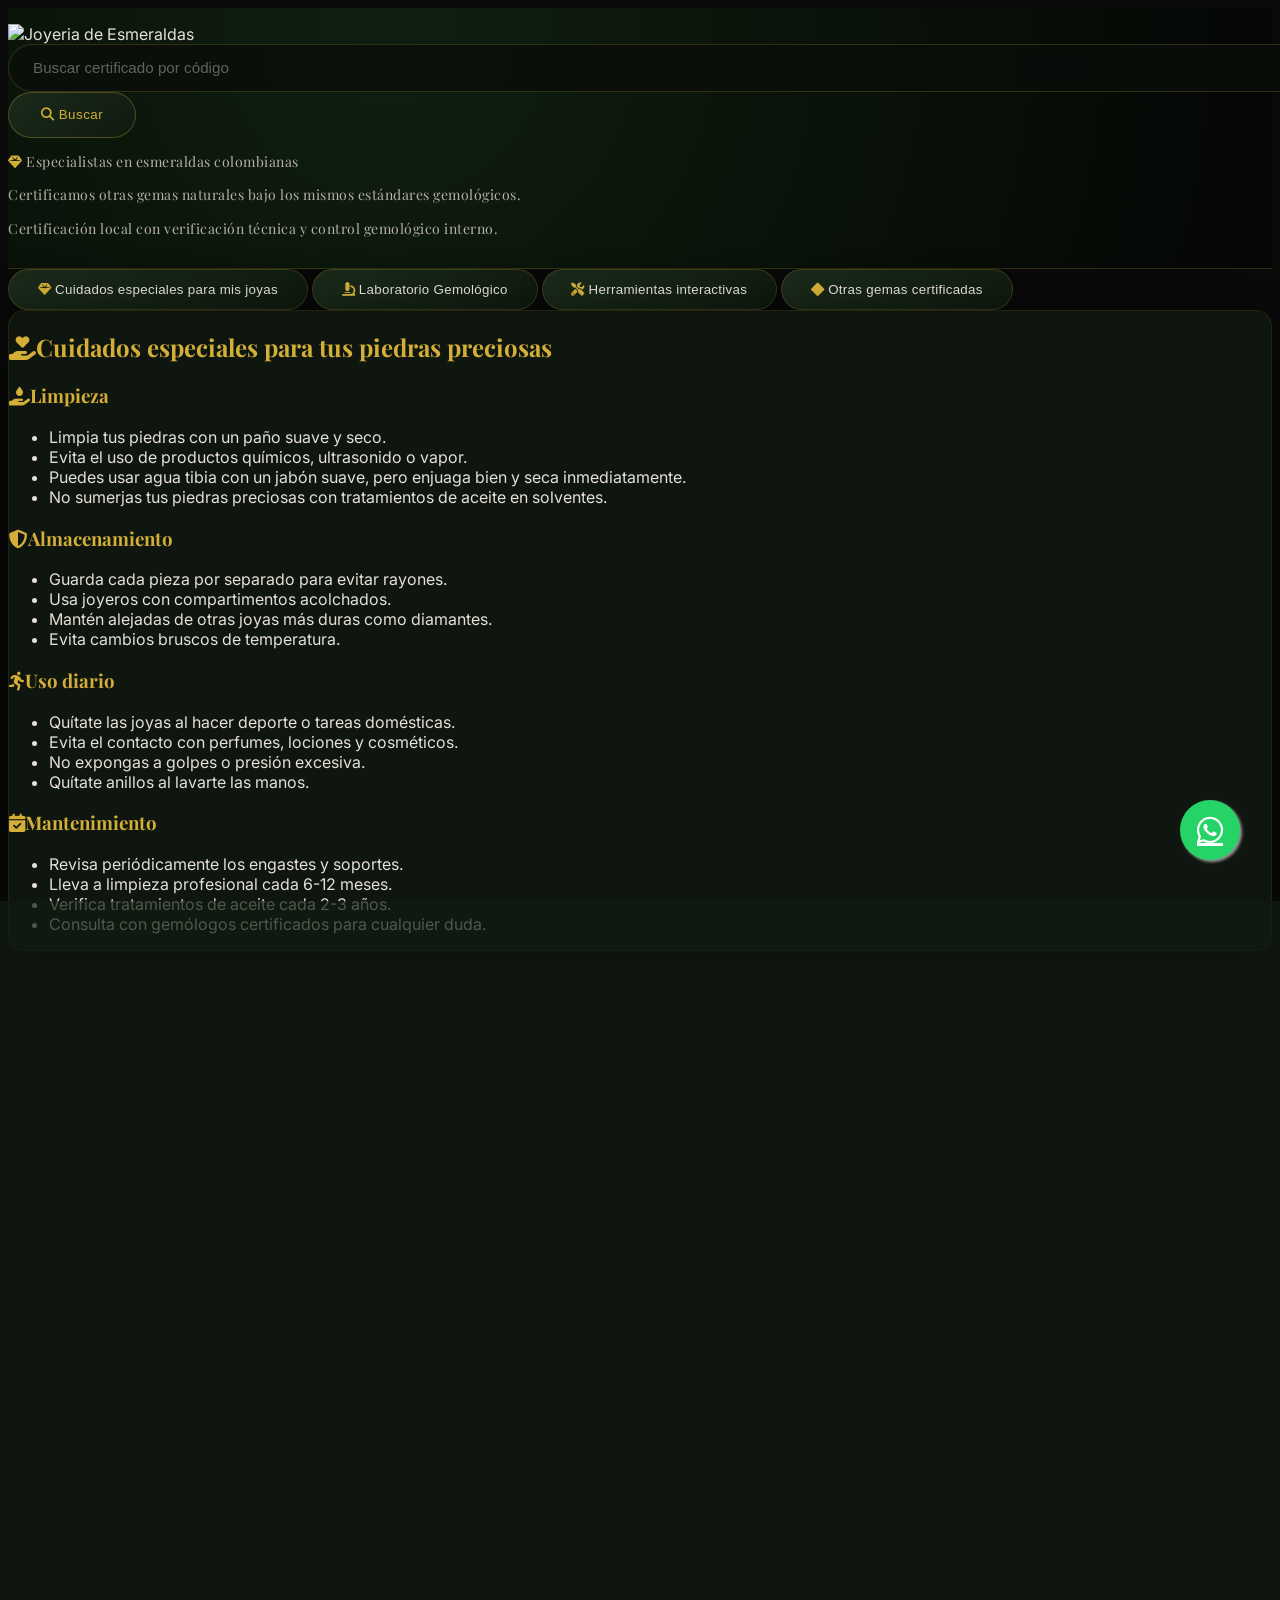
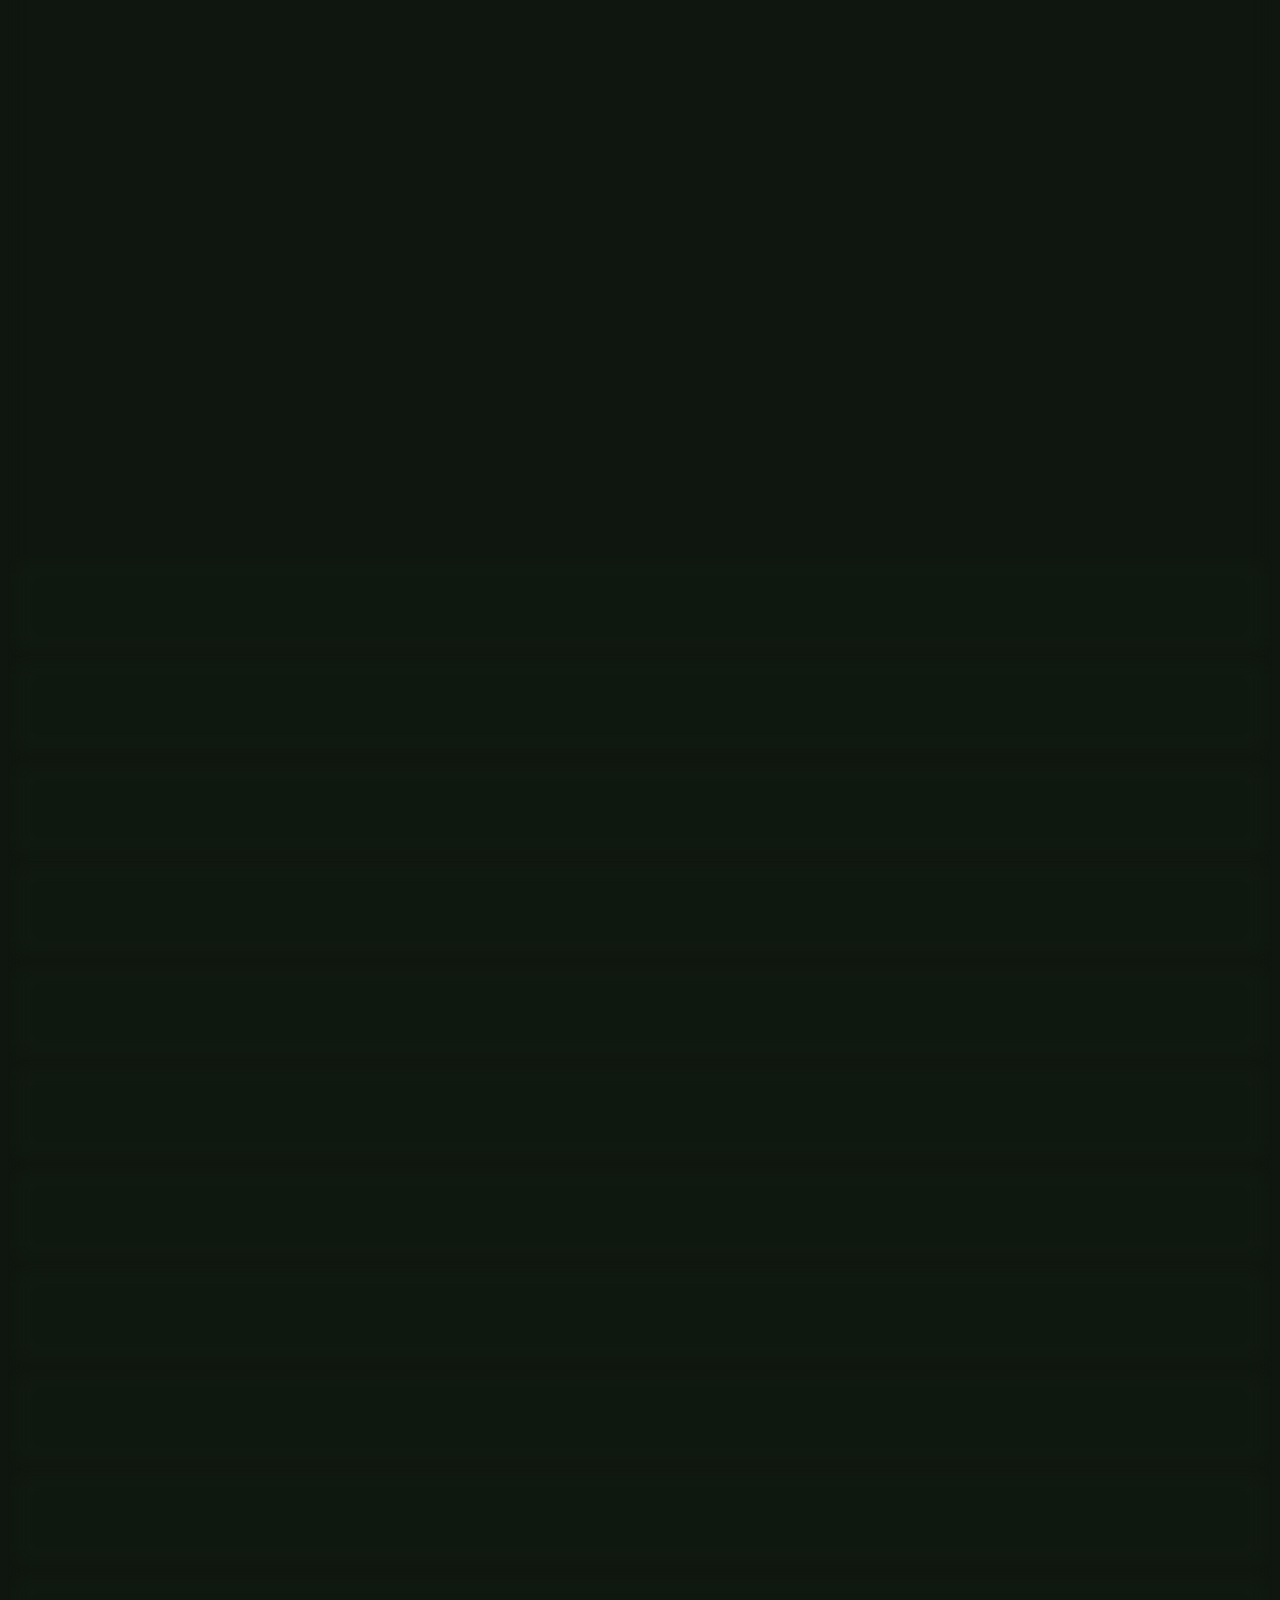
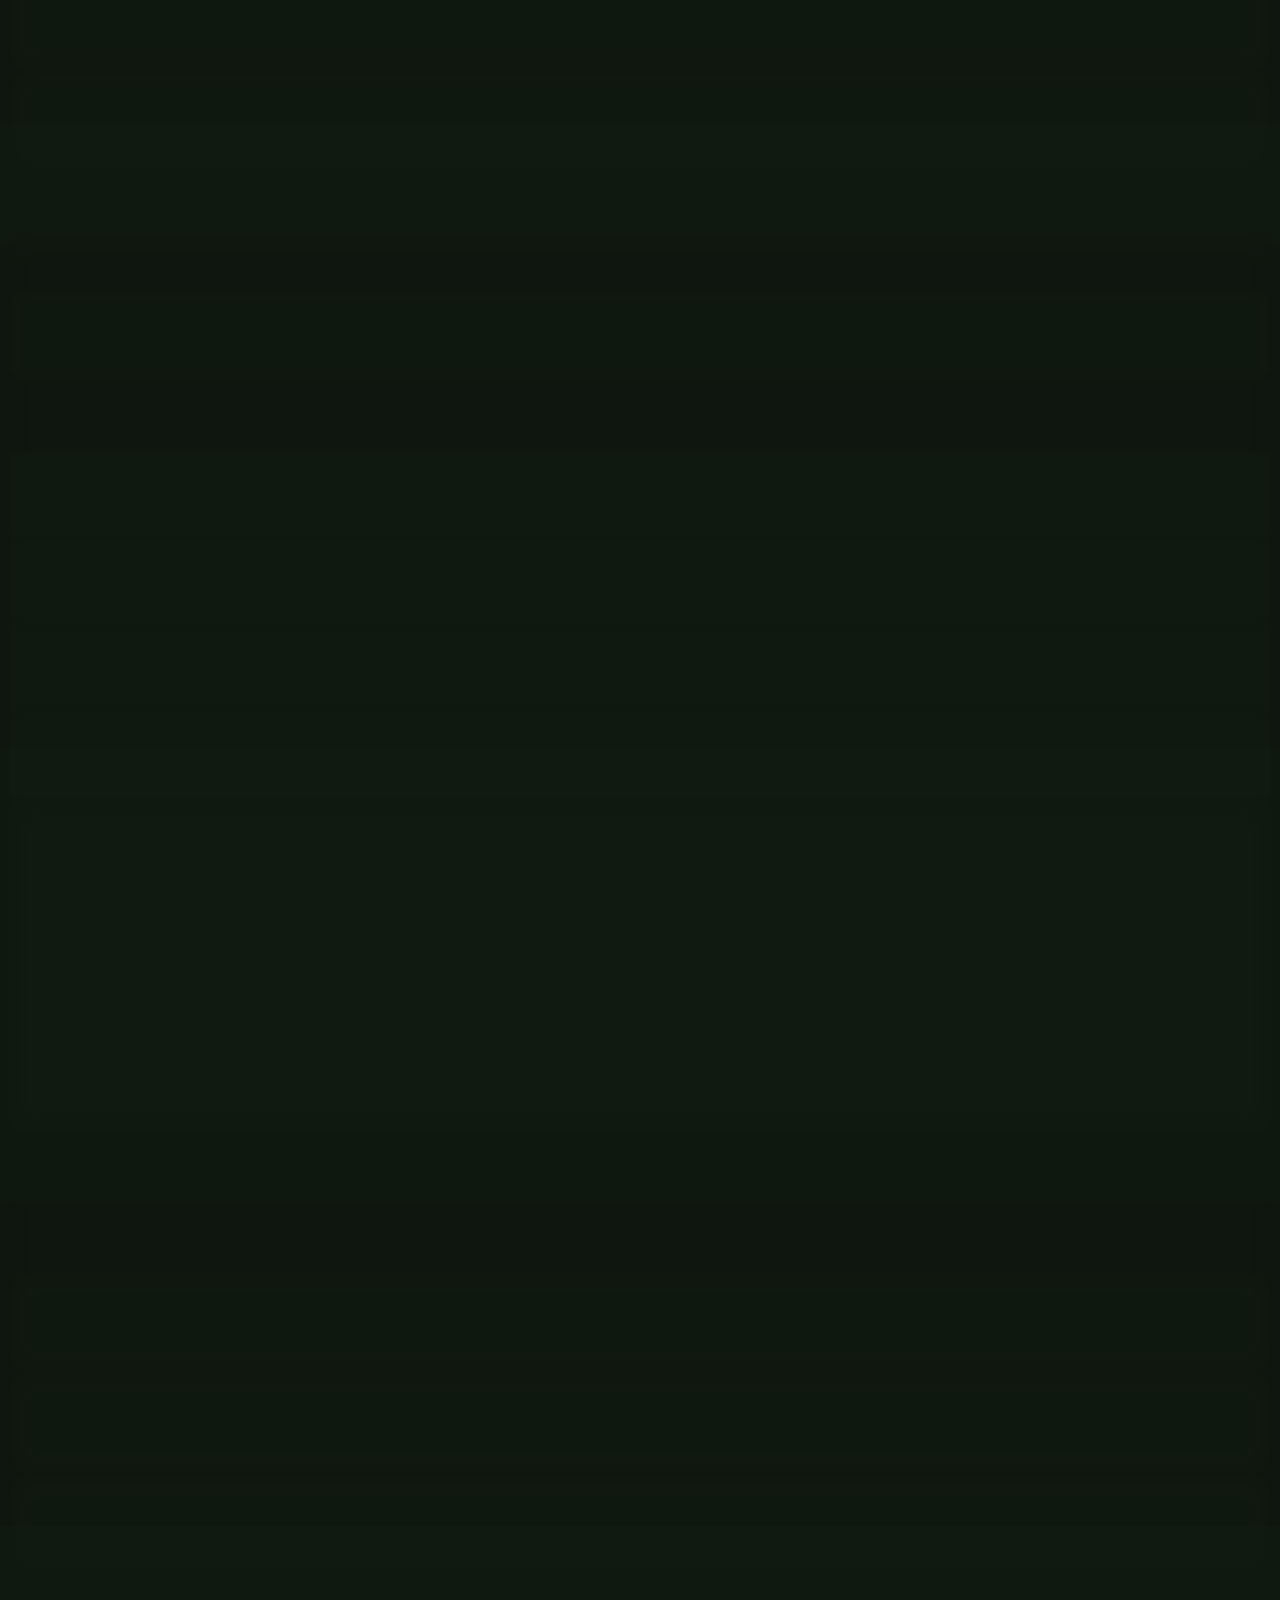
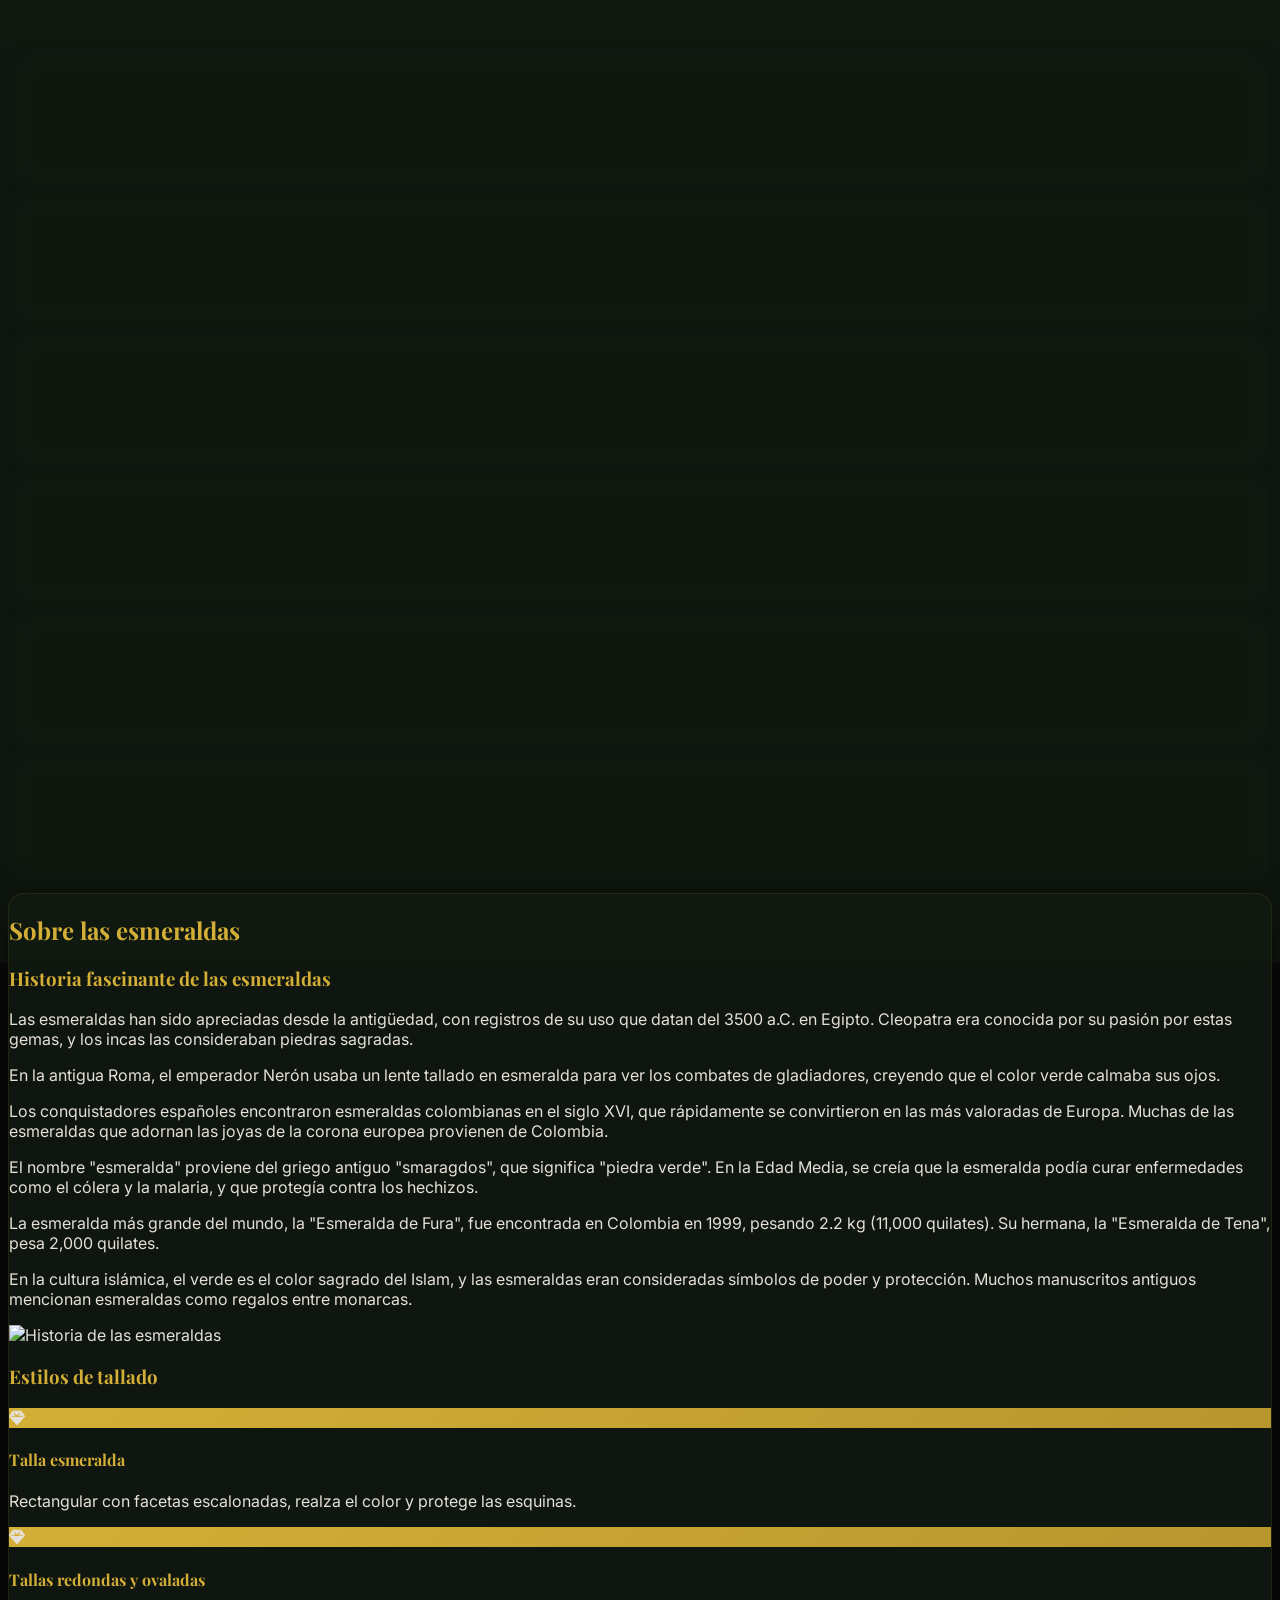
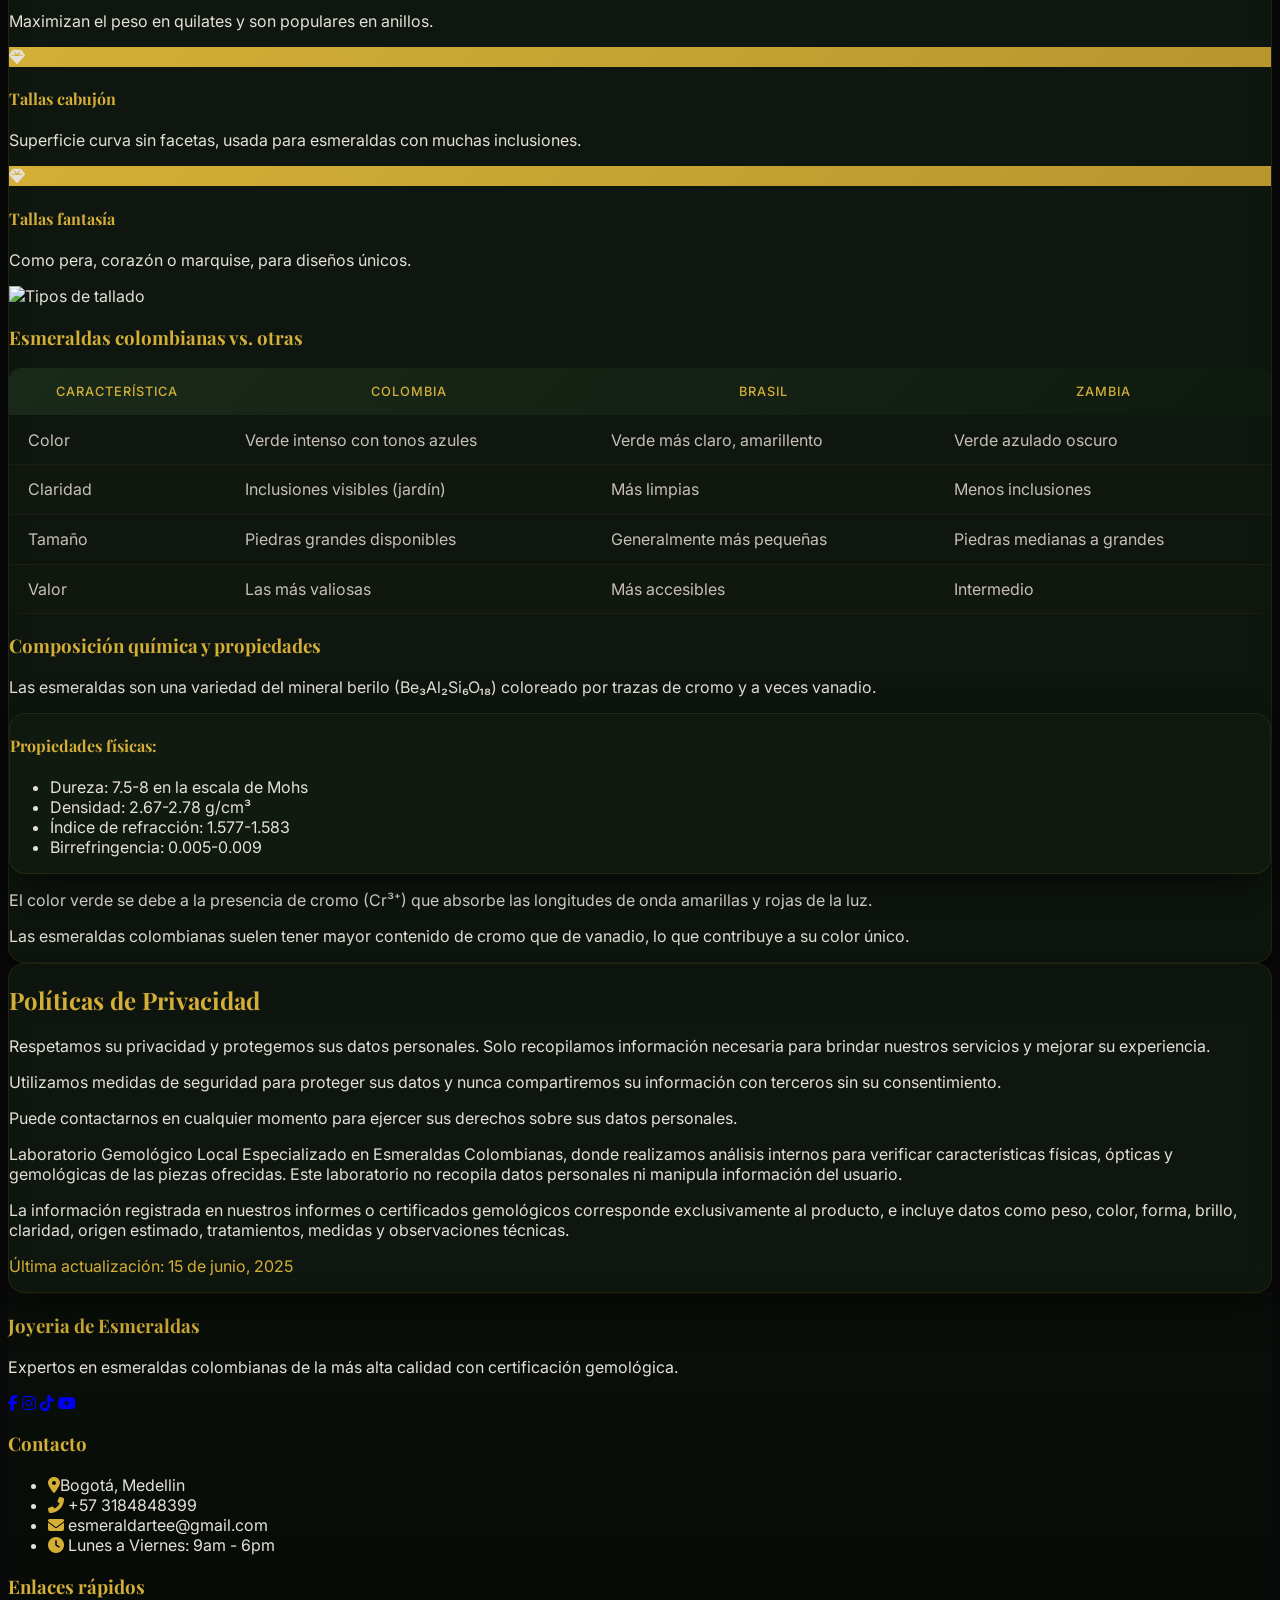
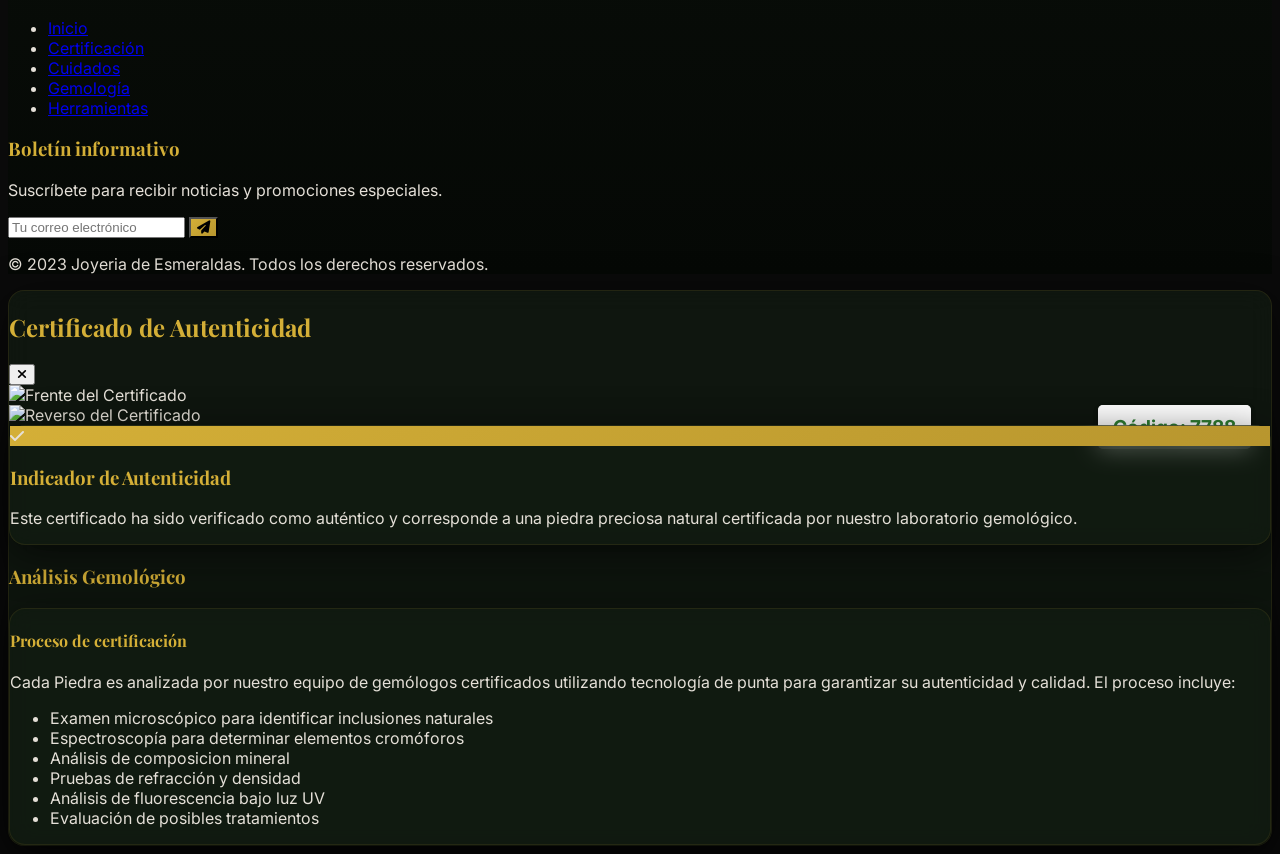
==== commit 325aafe8: "Update index.html" ====
--- a/index.html
+++ b/index.html
@@ -6,34 +6,179 @@
     <title>Joyeria de Esmeraldas - Certificación y Gemología</title>
     <script src="https://cdn.tailwindcss.com"></script>
     <link rel="stylesheet" href="https://cdnjs.cloudflare.com/ajax/libs/font-awesome/6.4.0/css/all.min.css">
-    <link href="https://fonts.googleapis.com/css2?family=Playfair+Display:wght@400;500;600;700&family=Inter:wght@300;400;500;600&display=swap" rel="stylesheet" />
-
+    <link href="https://fonts.googleapis.com/css2?family=Playfair+Display:wght@400;500;600;700&family=Inter:wght@300;400;500;600&display=swap" rel="stylesheet">
+    
     <style>
-        /* ========== NUEVO ESTILO DARK LUXURY ========== */
+        /* ============================================================
+           ESTILOS ORIGINALES (SE MANTIENEN COMPLETOS)
+           ============================================================ */
+        .certificate-container {
+            perspective: 1000px;
+        }
+        .certificate-image {
+            transition: transform 0.5s;
+        }
+        .certificate-image:hover {
+            transform: scale(1.03);
+        }
+        .map-container {
+            height: 400px;
+            background-color: #e8f4e8;
+            border-radius: 10px;
+            overflow: hidden;
+            position: relative;
+        }
+        .shape-selector {
+            transition: all 0.3s ease;
+        }
+        .shape-selector:hover {
+            transform: translateY(-5px);
+            box-shadow: 0 10px 15px rgba(0, 0, 0, 0.1);
+        }
+        .shape-selector.active {
+            border: 3px solid #2e7d32;
+            transform: translateY(-5px);
+        }
+        .whatsapp-float {
+            position: fixed;
+            width: 60px;
+            height: 60px;
+            bottom: 40px;
+            right: 40px;
+            background-color: #25d366;
+            color: #FFF;
+            border-radius: 50px;
+            text-align: center;
+            font-size: 30px;
+            box-shadow: 2px 2px 3px #999;
+            z-index: 100;
+            display: flex;
+            align-items: center;
+            justify-content: center;
+            transition: all 0.3s ease;
+        }
+        .whatsapp-float:hover {
+            background-color: #128C7E;
+            transform: scale(1.1);
+        }
+        .tooltip {
+            position: absolute;
+            right: 80px;
+            bottom: 20px;
+            background: white;
+            padding: 5px 10px;
+            border-radius: 5px;
+            box-shadow: 0 2px 5px rgba(0,0,0,0.2);
+            white-space: nowrap;
+            opacity: 0;
+            transition: opacity 0.3s;
+            color: #000;
+            font-size: 14px;
+        }
+        .whatsapp-float:hover .tooltip {
+            opacity: 1;
+        }
+        .certificate-code {
+            position: absolute;
+            top: 20px;
+            right: 20px;
+            background: rgba(255,255,255,0.9);
+            padding: 10px 15px;
+            border-radius: 5px;
+            font-weight: bold;
+            font-size: 1.2rem;
+            color: #2e7d32;
+            box-shadow: 0 2px 5px rgba(0,0,0,0.2);
+        }
+        .map-point {
+            position: absolute;
+            width: 16px;
+            height: 16px;
+            background-color: #e53e3e;
+            border-radius: 50%;
+            transform: translate(-50%, -50%);
+            cursor: pointer;
+            z-index: 10;
+            transition: all 0.3s ease;
+        }
+        .map-point:hover {
+            transform: translate(-50%, -50%) scale(1.5);
+            z-index: 20;
+        }
+        .map-point::after {
+            content: '';
+            position: absolute;
+            width: 30px;
+            height: 30px;
+            background-color: rgba(229, 62, 62, 0.4);
+            border-radius: 50%;
+            top: 50%;
+            left: 50%;
+            transform: translate(-50%, -50%);
+            animation: pulse 2s infinite;
+        }
+        @keyframes pulse {
+            0% {
+                transform: translate(-50%, -50%) scale(1);
+                opacity: 0.7;
+            }
+            70% {
+                transform: translate(-50%, -50%) scale(2);
+                opacity: 0;
+            }
+            100% {
+                transform: translate(-50%, -50%) scale(1);
+                opacity: 0;
+            }
+        }
+        .map-tooltip {
+            position: absolute;
+            background: white;
+            padding: 8px 12px;
+            border-radius: 4px;
+            box-shadow: 0 2px 5px rgba(0,0,0,0.2);
+            font-size: 14px;
+            z-index: 30;
+            pointer-events: none;
+            opacity: 0;
+            transition: opacity 0.3s;
+        }
+
+        /* ============================================================
+           NUEVOS ESTILOS DARK LUXURY (AÑADIDOS SIN BORRAR NADA)
+           ============================================================ */
+        
+        /* Fondo general oscuro */
         body {
             background-color: #0a0a0a;
             color: #e5e0d8;
             font-family: 'Inter', sans-serif;
         }
 
+        /* Fuente elegante */
         .font-serif {
             font-family: 'Playfair Display', serif;
         }
 
+        /* Colores dorados */
         .gold {
             color: #d4af37;
         }
         .gold-border {
             border-color: rgba(212, 175, 55, 0.25);
         }
-        .gold-glow {
-            box-shadow: 0 0 40px rgba(212, 175, 55, 0.05);
-        }
-
-        /* Header oscuro elegante */
+        .gold-text-shadow {
+            text-shadow: 0 0 40px rgba(212, 175, 55, 0.08);
+        }
+        .gold-gradient {
+            background: linear-gradient(135deg, #d4af37, #b8962e);
+        }
+
+        /* HEADER DARK LUXURY - Logo a la izquierda, buscador a la derecha */
         .dark-luxury-header {
             background: radial-gradient(circle at 30% 10%, #0f1f0f, #050805 90%);
             border-bottom: 1px solid rgba(212, 175, 55, 0.2);
+            padding: 1rem 0;
         }
 
         /* Buscador oscuro */
@@ -46,6 +191,7 @@
             width: 100%;
             transition: all 0.3s ease;
             backdrop-filter: blur(8px);
+            font-size: 0.95rem;
         }
         .search-input-dark::placeholder {
             color: rgba(229, 224, 216, 0.4);
@@ -68,6 +214,7 @@
             font-weight: 500;
             letter-spacing: 0.5px;
             white-space: nowrap;
+            cursor: pointer;
         }
         .search-btn-dark:hover {
             background: linear-gradient(135deg, #d4af37, #b8962e);
@@ -100,6 +247,7 @@
             box-shadow: 0 4px 20px rgba(0, 0, 0, 0.5);
             font-weight: 400;
             letter-spacing: 0.3px;
+            cursor: pointer;
         }
         .btn-luxury:hover {
             border-color: #d4af37;
@@ -111,7 +259,7 @@
             color: #d4af37;
         }
 
-        /* Tarjetas oscuras con vidrio */
+        /* Tarjetas oscuras con efecto vidrio */
         .card-dark {
             background: rgba(18, 28, 18, 0.7);
             backdrop-filter: blur(12px);
@@ -124,14 +272,6 @@
             border-color: rgba(212, 175, 55, 0.3);
             transform: translateY(-4px);
             box-shadow: 0 20px 60px rgba(0, 0, 0, 0.8), 0 0 40px rgba(212, 175, 55, 0.03);
-        }
-
-        /* Mapa con borde dorado */
-        .map-container-dark {
-            border-radius: 16px;
-            overflow: hidden;
-            border: 1px solid rgba(212, 175, 55, 0.12);
-            background: rgba(10, 15, 10, 0.6);
         }
 
         /* Selector de formas oscuro */
@@ -200,7 +340,7 @@
             border-top: 1px solid rgba(212, 175, 55, 0.08);
         }
 
-        /* Scrollbar */
+        /* Scrollbar personalizada */
         ::-webkit-scrollbar {
             width: 8px;
         }
@@ -216,71 +356,19 @@
             background: #2a3f2a;
         }
 
-        /* ===== MANTENEMOS TUS ESTILOS ORIGINALES QUE NO INTERFIEREN ===== */
-        .certificate-container {
-            perspective: 1000px;
-        }
-        .certificate-image {
-            transition: transform 0.5s;
-        }
-        .certificate-image:hover {
-            transform: scale(1.03);
-        }
-        .certificate-code {
-            position: absolute;
-            top: 20px;
-            right: 20px;
-            background: rgba(10, 15, 10, 0.9);
-            padding: 10px 15px;
-            border-radius: 8px;
-            font-weight: bold;
-            font-size: 1.2rem;
-            color: #d4af37;
-            border: 1px solid rgba(212, 175, 55, 0.2);
-            box-shadow: 0 2px 15px rgba(0,0,0,0.5);
-        }
-        .whatsapp-float {
-            position: fixed;
-            width: 60px;
-            height: 60px;
-            bottom: 40px;
-            right: 40px;
-            background: linear-gradient(135deg, #25d366, #1da851);
-            color: #FFF;
-            border-radius: 50px;
-            text-align: center;
-            font-size: 30px;
-            box-shadow: 0 8px 30px rgba(37, 211, 102, 0.3);
-            z-index: 100;
-            display: flex;
-            align-items: center;
-            justify-content: center;
-            transition: all 0.3s ease;
-            text-decoration: none;
-        }
-        .whatsapp-float:hover {
-            transform: scale(1.1);
-            box-shadow: 0 12px 40px rgba(37, 211, 102, 0.5);
-        }
-        .tooltip {
-            position: absolute;
-            right: 80px;
-            bottom: 20px;
-            background: #1a1a1a;
-            padding: 6px 14px;
-            border-radius: 8px;
-            box-shadow: 0 2px 10px rgba(0,0,0,0.3);
-            white-space: nowrap;
+        /* Animación de entrada */
+        @keyframes fadeInUp {
+            from { opacity: 0; transform: translateY(20px); }
+            to { opacity: 1; transform: translateY(0); }
+        }
+        .fade-in {
             opacity: 0;
-            transition: opacity 0.3s;
-            color: #d4af37;
-            font-size: 13px;
-            border: 1px solid rgba(212, 175, 55, 0.15);
-        }
-        .whatsapp-float:hover .tooltip {
-            opacity: 1;
-        }
-
+            animation: fadeInUp 0.8s ease forwards;
+        }
+
+        /* ============================================================
+           MEDIA QUERIES (MANTENIENDO LAS ORIGINALES Y AÑADIENDO NUEVAS)
+           ============================================================ */
         @media (max-width: 640px) {
             .action-buttons {
                 flex-direction: column;
@@ -322,72 +410,124 @@
             .map-container {
                 height: 300px;
             }
-        }
-
-        /* Animación de entrada */
-        @keyframes fadeInUp {
-            from { opacity: 0; transform: translateY(20px); }
-            to { opacity: 1; transform: translateY(0); }
-        }
-        .fade-in {
-            opacity: 0;
-            animation: fadeInUp 0.8s ease forwards;
-        }
-        .fade-in-delay {
-            animation-delay: 0.2s;
+            .map-point {
+                width: 12px;
+                height: 12px;
+            }
+            .map-point::after {
+                width: 24px;
+                height: 24px;
+            }
+            .map-tooltip {
+                font-size: 12px;
+                padding: 6px 8px;
+            }
+            .interesting-facts-section img {
+                width: 100%;
+                height: auto;
+                margin-top: 1rem;
+            }
+            table {
+                font-size: 0.85rem;
+            }
+            table th, table td {
+                padding: 0.5rem;
+            }
+            .bg-emerald-50 {
+                padding: 0.75rem;
+            }
+            .list-disc {
+                padding-left: 1.25rem;
+            }
+            /* Nuevos ajustes responsive para el header */
+            .dark-luxury-header .flex {
+                flex-direction: column !important;
+                align-items: center !important;
+            }
+            .dark-luxury-header .flex-1 {
+                width: 100% !important;
+            }
+            .search-btn-dark {
+                padding: 0.7rem 1.2rem;
+                font-size: 0.85rem;
+            }
+            .search-input-dark {
+                padding: 0.7rem 1rem;
+                font-size: 0.85rem;
+            }
+        }
+
+        @media (max-width: 768px) {
+            .dark-luxury-header .flex {
+                flex-direction: column !important;
+                align-items: center !important;
+            }
+            .dark-luxury-header .flex-1 {
+                width: 100% !important;
+            }
+            .dark-luxury-header .max-w-2xl {
+                max-width: 100% !important;
+                margin-left: 0 !important;
+            }
         }
     </style>
 </head>
 <body class="bg-[#0a0a0a] font-sans">
 
-    <!-- WhatsApp Float Button (sin cambios) -->
+    <!-- WhatsApp Float Button (SIN CAMBIOS) -->
     <a href="https://wa.me/573184848399?text=Hola,%20me%20gustaría%20saber%20más%20sobre%20sus%20esmeraldas" class="whatsapp-float" target="_blank">
         <i class="fab fa-whatsapp"></i>
         <span class="tooltip">Comunícate con nosotros</span>
     </a>
 
-    <!-- ===== HEADER DARK LUXURY (Logo a la IZQUIERDA) ===== -->
-    <header class="dark-luxury-header py-3 px-4 md:px-6">
-        <div class="container mx-auto flex flex-col md:flex-row items-center gap-4 md:gap-6">
-
-            <!-- LOGO A LA IZQUIERDA -->
-            <div class="flex-shrink-0">
-                <img src="https://i.imgur.com/7ySsxSp.png" alt="Joyeria de Esmeraldas" class="h-28 md:h-32 lg:h-36 w-auto logo-img">
-            </div>
-
-            <!-- BUSCADOR + TEXTO A LA DERECHA -->
-            <div class="flex-1 w-full">
-                <div class="relative max-w-2xl ml-auto">
-                    <div class="flex items-center gap-3">
-                        <input type="text" id="certificateSearch" placeholder="Buscar certificado por código"
-                            class="search-input-dark">
-                        <button onclick="searchCertificate()" class="search-btn-dark">
-                            <i class="fas fa-search mr-2"></i> Buscar
-                        </button>
-                    </div>
-
-                    <!-- Texto decorativo (se mantiene tu contenido) -->
-                    <div class="mt-3 text-right space-y-0.5">
-                        <p class="subtext-luxury">
-                            <i class="fas fa-gem mr-1"></i> Especialistas en esmeraldas colombianas
-                        </p>
-                        <p class="subtext-luxury text-xs opacity-70">
-                            Certificamos otras gemas naturales bajo los mismos estándares gemológicos.
-                        </p>
-                        <p class="subtext-luxury text-xs opacity-50">
-                            Certificación local con verificación técnica y control gemológico interno.
-                        </p>
-                    </div>
-                </div>
-            </div>
-
+    <!-- ============================================================
+         HEADER DARK LUXURY - LOGO A LA IZQUIERDA, BUSCADOR A LA DERECHA
+         ============================================================ -->
+    <header class="dark-luxury-header">
+        <div class="container mx-auto px-4">
+            <div class="flex flex-col md:flex-row items-center gap-4 md:gap-6">
+                
+                <!-- LOGO A LA IZQUIERDA -->
+                <div class="flex-shrink-0">
+                    <img src="https://i.imgur.com/7ySsxSp.png" alt="Joyeria de Esmeraldas" class="h-28 md:h-32 lg:h-36 w-auto logo-img">
+                </div>
+
+                <!-- BUSCADOR Y TEXTOS A LA DERECHA -->
+                <div class="flex-1 w-full">
+                    <div class="relative max-w-2xl ml-auto">
+                        <div class="flex items-center gap-3">
+                            <input type="text" id="certificateSearch" placeholder="Buscar certificado por código"
+                                class="search-input-dark">
+                            <button onclick="searchCertificate()" class="search-btn-dark">
+                                <i class="fas fa-search mr-2"></i> Buscar
+                            </button>
+                        </div>
+
+                        <!-- Textos descriptivos (se mantienen) -->
+                        <div class="mt-3 text-right space-y-0.5">
+                            <p class="subtext-luxury">
+                                <i class="fas fa-gem mr-1"></i> Especialistas en esmeraldas colombianas
+                            </p>
+                            <p class="subtext-luxury text-xs opacity-70">
+                                Certificamos otras gemas naturales bajo los mismos estándares gemológicos.
+                            </p>
+                            <p class="subtext-luxury text-xs opacity-50">
+                                Certificación local con verificación técnica y control gemológico interno.
+                            </p>
+                        </div>
+                    </div>
+                </div>
+
+            </div>
         </div>
     </header>
 
-    <!-- ===== MAIN CONTENT (TODO TU CONTENIDO ORIGINAL, SOLO CAMBIOS DE CLASES) ===== -->
+    <!-- ============================================================
+         MAIN CONTENT - PARTE 1 (hasta el final de la sección de herramientas)
+         ============================================================ -->
     <main class="container mx-auto px-4 py-8">
 
-        <!-- Action Buttons (con nuevo estilo lujoso) -->
+        <!-- Action Buttons -->
         <div class="flex flex-col md:flex-row justify-center gap-4 mb-12 action-buttons fade-in">
             <button onclick="toggleCareGuide()" class="btn-luxury flex items-center justify-center gap-2">
                 <i class="fas fa-gem"></i> Cuidados especiales para mis joyas
@@ -403,7 +543,7 @@
             </button>
         </div>
 
-        <!-- Special Care Guide (TARJETA OSCURA) -->
+        <!-- Special Care Guide -->
         <div id="careGuide" class="hidden card-dark p-6 md:p-8 rounded-lg mb-8 fade-in">
             <h2 class="text-2xl font-serif gold font-semibold mb-6 gold-text-shadow">
                 <i class="fas fa-hand-holding-heart mr-3 gold"></i>Cuidados especiales para tus piedras preciosas
@@ -448,11 +588,10 @@
             </div>
         </div>
 
-        <!-- Gemological Lab (TARJETA OSCURA) -->
+        <!-- Gemological Lab -->
         <div id="gemLab" class="hidden card-dark p-6 md:p-8 rounded-lg mb-8 fade-in">
             <h2 class="text-3xl font-serif gold font-semibold mb-6 text-center gold-text-shadow">Laboratorio Gemológico</h2>
 
-            <!-- How to recognize real emeralds -->
             <div class="mb-10">
                 <h3 class="text-2xl font-serif gold font-medium mb-4 border-b border-gold-border pb-2">Cómo reconocer una esmeralda auténtica de una sintetica</h3>
                 <div class="grid md:grid-cols-2 gap-8 items-center">
@@ -479,7 +618,6 @@
                 </div>
             </div>
 
-            <!-- Step by step analysis process -->
             <div class="mb-10">
                 <h3 class="text-2xl font-serif gold font-medium mb-4 border-b border-gold-border pb-2">Nuestro proceso de análisis gemológico paso a paso</h3>
                 <div class="flex flex-col space-y-8">
@@ -523,7 +661,6 @@
                 </div>
             </div>
 
-            <!-- Gemological Glossary -->
             <div>
                 <h3 class="text-2xl font-serif gold font-medium mb-4 border-b border-gold-border pb-2">Glosario gemológico</h3>
                 <div class="grid md:grid-cols-2 lg:grid-cols-3 gap-4">
@@ -579,11 +716,10 @@
             </div>
         </div>
 
-        <!-- Interactive Tools (TARJETA OSCURA) -->
+        <!-- Interactive Tools -->
         <div id="interactiveTools" class="hidden card-dark p-6 md:p-8 rounded-lg mb-8 fade-in">
             <h2 class="text-3xl font-serif gold font-semibold mb-6 text-center gold-text-shadow">Herramientas Interactivas</h2>
 
-            <!-- Emerald Shape Simulator -->
             <div class="mb-10">
                 <h3 class="text-2xl font-serif gold font-medium mb-4 border-b border-gold-border pb-2">Forma de tallado</h3>
                 <div class="grid md:grid-cols-2 gap-8 calculator-grid">
@@ -593,7 +729,8 @@
                                 <img src="https://i.imgur.com/nYwSbAw.png/100x100?text=Emerald" alt="Emerald Cut" class="mx-auto mb-1 w-16 h-16 object-contain">
                                 <p>Rectangular</p>
                             </div>
-                            <div class="shape-selector-dark cursor-pointer" data-shape="oval">
+                            <div class
+                                                            <div class="shape-selector-dark cursor-pointer" data-shape="oval">
                                 <img src="https://i.imgur.com/ltuO7pR.png/100x100?text=Oval" alt="Oval Cut" class="mx-auto mb-1 w-16 h-16 object-contain">
                                 <p>Ovalada</p>
                             </div>
@@ -631,4 +768,623 @@
                                     <input type="number" id="depth" class="w-full px-3 py-2 rounded-lg bg-black/40 border border-gold-border/20 text-gray-200 focus:border-gold focus:outline-none" value="3.5" step="0.1" min="0.1">
                                 </div>
                                 <div>
-                                    <label class="block text-gray-400 text-xs uppercase tracking-wider
+                                    <label class="block text-gray-400 text-xs uppercase tracking-wider mb-1">Forma</label>
+                                    <select id="shape" class="w-full px-3 py-2 rounded-lg bg-black/40 border border-gold-border/20 text-gray-200 focus:border-gold focus:outline-none">
+                                        <option value="emerald">Rectangular</option>
+                                        <option value="oval">Ovalada</option>
+                                        <option value="round">Redonda</option>
+                                        <option value="pear">Pera</option>
+                                        <option value="cushion">Cojín</option>
+                                        <option value="heart">Corazón</option>
+                                    </select>
+                                </div>
+                            </div>
+                            <button onclick="calculateCarats()" class="search-btn-dark w-full text-center justify-center flex items-center gap-2">
+                                <i class="fas fa-calculator"></i> Calcular Quilates
+                            </button>
+                            <div id="caratResult" class="mt-4 p-4 rounded-lg bg-gold/5 border border-gold-border/20 hidden">
+                                <h4 class="font-serif gold font-medium mb-1">Resultado:</h4>
+                                <p class="text-2xl font-serif gold font-bold" id="caratValue">0.00 ct</p>
+                                <p class="text-gray-400 text-sm mt-1" id="dimensionText">Dimensiones: 0mm × 0mm × 0mm</p>
+                            </div>
+                        </div>
+                    </div>
+
+                    <div class="flex items-center justify-center">
+                        <div id="shapeDisplay" class="relative">
+                            <img src="https://i.imgur.com/Tx2hNlu.png/300x300?text=Emerald+Cut" alt="Selected Shape" class="rounded-lg shadow-lg w-full max-w-xs border border-gold-border/20">
+                            <div id="dimensionDisplay" class="absolute bottom-0 left-0 right-0 bg-black/70 text-white p-2 rounded-b-lg border border-gold-border/10">
+                                <p class="text-center text-sm md:text-base">6.5mm × 5mm × 3.5mm ≈ 1.0 ct</p>
+                            </div>
+                        </div>
+                    </div>
+                </div>
+            </div>
+
+            <!-- Emerald Production Map -->
+            <div>
+                <h3 class="text-2xl font-serif gold font-medium mb-4 border-b border-gold-border pb-2">
+                    Mapa de zonas productoras de esmeraldas en Colombia
+                </h3>
+                
+                <div class="map-image-container rounded-lg overflow-hidden flex items-center justify-center p-2 border border-gold-border/20 bg-black/30">
+                    <img 
+                        id="mapImage" 
+                        src="https://i.imgur.com/LXoEDkw.jpeg" 
+                        alt="Mapa de zonas esmeralderas de Colombia" 
+                        class="max-w-full h-auto object-contain rounded-lg"
+                        style="aspect-ratio: 3 / 2;"
+                    >
+                </div>
+            </div>
+
+            <div class="mt-4 grid md:grid-cols-3 gap-4">
+                <div class="card-dark p-3">
+                    <h4 class="font-serif gold font-medium mb-1">Muzo</h4>
+                    <p class="text-sm text-gray-300">Consideradas las esmeraldas más valiosas del mundo, con un verde intenso y tonos azulados característicos.</p>
+                </div>
+                <div class="card-dark p-3">
+                    <h4 class="font-serif gold font-medium mb-1">Chivor</h4>
+                    <p class="text-sm text-gray-300">Esmeraldas con tonos más claros y brillantes, conocidas por su alta transparencia y menor cantidad de inclusiones.</p>
+                </div>
+                <div class="card-dark p-3">
+                    <h4 class="font-serif gold font-medium mb-1">Coscuez</h4>
+                    <p class="text-sm text-gray-300">Producen piedras con un verde profundo y excelente claridad, con inclusiones características que las hacen únicas.</p>
+                </div>
+            </div>
+        </div>
+
+        <!-- Other Gems Section -->
+        <div id="otherGems" class="hidden card-dark p-6 md:p-8 rounded-lg mb-8 fade-in">
+            <h2 class="text-3xl font-serif gold font-semibold mb-6 text-center gold-text-shadow">Otras Gemas Preciosas</h2>
+            
+            <div class="grid md:grid-cols-2 lg:grid-cols-3 gap-6">
+                <!-- Diamond -->
+                <div class="card-dark p-4">
+                    <img src="https://i.imgur.com/Nby8yp4.jpeg" alt="Diamante" class="w-full h-48 object-cover rounded-lg mb-3 border border-gold-border/10">
+                    <h3 class="text-xl font-serif gold font-medium mb-2">Diamante</h3>
+                    <p class="text-gray-300 text-sm mb-2">El material natural más duro conocido, con índice de refracción de 2.42.</p>
+                    <div class="flex items-center text-sm text-gray-400">
+                        <i class="fas fa-gem mr-1 gold"></i>
+                        <span>Dureza: 10 (Mohs)</span>
+                    </div>
+                </div>
+                
+                <!-- Ruby -->
+                <div class="card-dark p-4">
+                    <img src="https://i.imgur.com/T2lxTHZ.jpeg" alt="Rubí" class="w-full h-48 object-cover rounded-lg mb-3 border border-gold-border/10">
+                    <h3 class="text-xl font-serif gold font-medium mb-2">Rubí</h3>
+                    <p class="text-gray-300 text-sm mb-2">Variedad roja del corindón, considerado una de las cuatro gemas preciosas.</p>
+                    <div class="flex items-center text-sm text-gray-400">
+                        <i class="fas fa-gem mr-1 gold"></i>
+                        <span>Dureza: 9 (Mohs)</span>
+                    </div>
+                </div>
+                
+                <!-- Sapphire -->
+                <div class="card-dark p-4">
+                    <img src="https://i.imgur.com/pvjLUeQ.jpeg" alt="Zafiro" class="w-full h-48 object-cover rounded-lg mb-3 border border-gold-border/10">
+                    <h3 class="text-xl font-serif gold font-medium mb-2">Zafiro</h3>
+                    <p class="text-gray-300 text-sm mb-2">Variedad azul del corindón, aunque puede encontrarse en otros colores excepto rojo.</p>
+                    <div class="flex items-center text-sm text-gray-400">
+                        <i class="fas fa-gem mr-1 gold"></i>
+                        <span>Dureza: 9 (Mohs)</span>
+                    </div>
+                </div>
+                
+                <!-- Aquamarine -->
+                <div class="card-dark p-4">
+                    <img src="https://i.imgur.com/DHbl19I.jpeg" alt="Aguamarina" class="w-full h-48 object-cover rounded-lg mb-3 border border-gold-border/10">
+                    <h3 class="text-xl font-serif gold font-medium mb-2">Aguamarina</h3>
+                    <p class="text-gray-300 text-sm mb-2">Variedad azul-verdosa del berilo, muy valorada en joyería por su transparencia.</p>
+                    <div class="flex items-center text-sm text-gray-400">
+                        <i class="fas fa-gem mr-1 gold"></i>
+                        <span>Dureza: 7.5-8 (Mohs)</span>
+                    </div>
+                </div>
+                
+                <!-- Tanzanite -->
+                <div class="card-dark p-4">
+                    <img src="https://i.imgur.com/E3BdgjT.jpeg" alt="Tanzanita" class="w-full h-48 object-cover rounded-lg mb-3 border border-gold-border/10">
+                    <h3 class="text-xl font-serif gold font-medium mb-2">Tanzanita</h3>
+                    <p class="text-gray-300 text-sm mb-2">Variedad azul-violeta de zoisita, encontrada solo en Tanzania.</p>
+                    <div class="flex items-center text-sm text-gray-400">
+                        <i class="fas fa-gem mr-1 gold"></i>
+                        <span>Dureza: 6.5-7 (Mohs)</span>
+                    </div>
+                </div>
+                
+                <!-- Topaz -->
+                <div class="card-dark p-4">
+                    <img src="https://i.imgur.com/9awjPud.jpeg" alt="Topacio" class="w-full h-48 object-cover rounded-lg mb-3 border border-gold-border/10">
+                    <h3 class="text-xl font-serif gold font-medium mb-2">Topacio</h3>
+                    <p class="text-gray-300 text-sm mb-2">Gema silicato de aluminio y flúor, disponible en varios colores.</p>
+                    <div class="flex items-center text-sm text-gray-400">
+                        <i class="fas fa-gem mr-1 gold"></i>
+                        <span>Dureza: 8 (Mohs)</span>
+                    </div>
+                </div>
+            </div>
+        </div>
+
+        <!-- Interesting Facts Section -->
+        <div class="card-dark p-4 sm:p-6 rounded-lg mb-8">
+            <h2 class="text-2xl sm:text-3xl font-serif gold font-semibold mb-6 text-center gold-text-shadow">Sobre las esmeraldas</h2>
+
+            <div class="grid grid-cols-1 md:grid-cols-2 gap-6">
+                <!-- History -->
+                <div class="mb-6">
+                    <h3 class="text-xl font-serif gold font-medium mb-3 border-b border-gold-border pb-2">Historia fascinante de las esmeraldas</h3>
+                    <div class="space-y-3 text-gray-300 text-base">
+                        <p>Las esmeraldas han sido apreciadas desde la antigüedad, con registros de su uso que datan del 3500 a.C. en Egipto. Cleopatra era conocida por su pasión por estas gemas, y los incas las consideraban piedras sagradas.</p>
+                        
+                        <p>En la antigua Roma, el emperador Nerón usaba un lente tallado en esmeralda para ver los combates de gladiadores, creyendo que el color verde calmaba sus ojos.</p>
+                        
+                        <p>Los conquistadores españoles encontraron esmeraldas colombianas en el siglo XVI, que rápidamente se convirtieron en las más valoradas de Europa. Muchas de las esmeraldas que adornan las joyas de la corona europea provienen de Colombia.</p>
+                        
+                        <p>El nombre "esmeralda" proviene del griego antiguo "smaragdos", que significa "piedra verde". En la Edad Media, se creía que la esmeralda podía curar enfermedades como el cólera y la malaria, y que protegía contra los hechizos.</p>
+                        
+                        <p>La esmeralda más grande del mundo, la "Esmeralda de Fura", fue encontrada en Colombia en 1999, pesando 2.2 kg (11,000 quilates). Su hermana, la "Esmeralda de Tena", pesa 2,000 quilates.</p>
+                        
+                        <p>En la cultura islámica, el verde es el color sagrado del Islam, y las esmeraldas eran consideradas símbolos de poder y protección. Muchos manuscritos antiguos mencionan esmeraldas como regalos entre monarcas.</p>
+                        
+                        <img src="https://i.imgur.com/Pjpx4Kq.jpeg/500x300?text=Historia+de+las+Esmeraldas" alt="Historia de las esmeraldas" class="rounded-lg shadow-lg border border-gold-border/20 mt-4 w-full">
+                    </div>
+                </div>
+
+                <!-- Cutting Styles -->
+                <div class="mb-6">
+                    <h3 class="text-xl font-serif gold font-medium mb-3 border-b border-gold-border pb-2">Estilos de tallado</h3>
+                    <div class="space-y-3">
+                        <div class="flex items-start">
+                            <div class="gold-gradient p-2 rounded-full mr-3">
+                                <i class="fas fa-gem text-black"></i>
+                            </div>
+                            <div>
+                                <h4 class="font-serif gold font-medium">Talla esmeralda</h4>
+                                <p class="text-gray-300 text-sm">Rectangular con facetas escalonadas, realza el color y protege las esquinas.</p>
+                            </div>
+                        </div>
+                        <div class="flex items-start">
+                            <div class="gold-gradient p-2 rounded-full mr-3">
+                                <i class="fas fa-gem text-black"></i>
+                            </div>
+                            <div>
+                                <h4 class="font-serif gold font-medium">Tallas redondas y ovaladas</h4>
+                                <p class="text-gray-300 text-sm">Maximizan el peso en quilates y son populares en anillos.</p>
+                            </div>
+                        </div>
+                        <div class="flex items-start">
+                            <div class="gold-gradient p-2 rounded-full mr-3">
+                                <i class="fas fa-gem text-black"></i>
+                            </div>
+                            <div>
+                                <h4 class="font-serif gold font-medium">Tallas cabujón</h4>
+                                <p class="text-gray-300 text-sm">Superficie curva sin facetas, usada para esmeraldas con muchas inclusiones.</p>
+                            </div>
+                        </div>
+                        <div class="flex items-start">
+                            <div class="gold-gradient p-2 rounded-full mr-3">
+                                <i class="fas fa-gem text-black"></i>
+                            </div>
+                            <div>
+                                <h4 class="font-serif gold font-medium">Tallas fantasía</h4>
+                                <p class="text-gray-300 text-sm">Como pera, corazón o marquise, para diseños únicos.</p>
+                            </div>
+                        </div>
+                    </div>
+                    <img src="https://i.imgur.com/VohlK8b.jpeg/500x200?text=Tipos+de+Tallado" alt="Tipos de tallado" class="rounded-lg shadow-lg border border-gold-border/20 mt-4 w-full">
+                </div>
+
+                <!-- Colombian vs Other Emeralds -->
+                <div class="mb-6">
+                    <h3 class="text-xl font-serif gold font-medium mb-3 border-b border-gold-border pb-2">Esmeraldas colombianas vs. otras</h3>
+                    <div class="overflow-x-auto text-base">
+                        <table class="table-dark">
+                            <thead>
+                                <tr>
+                                    <th class="py-2 px-4 text-left">Característica</th>
+                                    <th class="py-2 px-4 text-left">Colombia</th>
+                                    <th class="py-2 px-4 text-left">Brasil</th>
+                                    <th class="py-2 px-4 text-left">Zambia</th>
+                                </tr>
+                            </thead>
+                            <tbody>
+                                <tr>
+                                    <td class="py-2 px-4">Color</td>
+                                    <td class="py-2 px-4">Verde intenso con tonos azules</td>
+                                    <td class="py-2 px-4">Verde más claro, amarillento</td>
+                                    <td class="py-2 px-4">Verde azulado oscuro</td>
+                                </tr>
+                                <tr>
+                                    <td class="py-2 px-4">Claridad</td>
+                                    <td class="py-2 px-4">Inclusiones visibles (jardín)</td>
+                                    <td class="py-2 px-4">Más limpias</td>
+                                    <td class="py-2 px-4">Menos inclusiones</td>
+                                </tr>
+                                <tr>
+                                    <td class="py-2 px-4">Tamaño</td>
+                                    <td class="py-2 px-4">Piedras grandes disponibles</td>
+                                    <td class="py-2 px-4">Generalmente más pequeñas</td>
+                                    <td class="py-2 px-4">Piedras medianas a grandes</td>
+                                </tr>
+                                <tr>
+                                    <td class="py-2 px-4">Valor</td>
+                                    <td class="py-2 px-4">Las más valiosas</td>
+                                    <td class="py-2 px-4">Más accesibles</td>
+                                    <td class="py-2 px-4">Intermedio</td>
+                                </tr>
+                            </tbody>
+                        </table>
+                    </div>
+                </div>
+
+                <!-- Chemical Composition -->
+                <div class="mb-6">
+                    <h3 class="text-xl font-serif gold font-medium mb-3 border-b border-gold-border pb-2">Composición química y propiedades</h3>
+                    <div class="space-y-3 text-gray-300 text-base">
+                        <p>Las esmeraldas son una variedad del mineral berilo (Be₃Al₂Si₆O₁₈) coloreado por trazas de cromo y a veces vanadio.</p>
+                        <div class="card-dark p-4">
+                            <h4 class="font-serif gold font-medium mb-2">Propiedades físicas:</h4>
+                            <ul class="list-disc pl-5 space-y-1 text-gray-300">
+                                <li>Dureza: 7.5-8 en la escala de Mohs</li>
+                                <li>Densidad: 2.67-2.78 g/cm³</li>
+                                <li>Índice de refracción: 1.577-1.583</li>
+                                <li>Birrefringencia: 0.005-0.009</li>
+                            </ul>
+                        </div>
+                        <p>El color verde se debe a la presencia de cromo (Cr³⁺) que absorbe las longitudes de onda amarillas y rojas de la luz.</p>
+                        <p>Las esmeraldas colombianas suelen tener mayor contenido de cromo que de vanadio, lo que contribuye a su color único.</p>
+                    </div>
+                </div>
+            </div>
+        </div>
+
+        <!-- Privacy Policy -->
+        <div class="card-dark p-6 rounded-lg mb-8">
+            <h2 class="text-3xl font-serif gold font-semibold mb-6 text-center gold-text-shadow">Políticas de Privacidad</h2>
+
+            <div class="prose max-w-none text-gray-300">
+                <p>Respetamos su privacidad y protegemos sus datos personales. Solo recopilamos información necesaria para brindar nuestros servicios y mejorar su experiencia.</p>
+
+                <p class="mt-4">Utilizamos medidas de seguridad para proteger sus datos y nunca compartiremos su información con terceros sin su consentimiento.</p>
+
+                <p class="mt-4">Puede contactarnos en cualquier momento para ejercer sus derechos sobre sus datos personales.</p>
+
+                <p class="mt-4">Laboratorio Gemológico Local Especializado en Esmeraldas Colombianas, donde realizamos análisis internos para verificar características físicas, ópticas y gemológicas de las piezas ofrecidas. Este laboratorio no recopila datos personales ni manipula información del usuario.</p>
+
+                <p class="mt-4">La información registrada en nuestros informes o certificados gemológicos corresponde exclusivamente al producto, e incluye datos como peso, color, forma, brillo, claridad, origen estimado, tratamientos, medidas y observaciones técnicas.</p>
+
+                <p class="mt-6 gold">Última actualización: 15 de junio, 2025</p>
+            </div>
+        </div>
+    </main>
+
+    <!-- Footer -->
+    <footer class="footer-dark py-8 text-white">
+        <div class="container mx-auto px-4">
+            <div class="grid md:grid-cols-4 gap-8">
+                <div>
+                    <h3 class="text-xl font-serif gold font-bold mb-4">Joyeria de Esmeraldas</h3>
+                    <p class="mb-4 text-gray-300">Expertos en esmeraldas colombianas de la más alta calidad con certificación gemológica.</p>
+                    <div class="flex space-x-4">
+                        <a href="#" class="text-gray-400 hover:text-gold transition"><i class="fab fa-facebook-f"></i></a>
+                        <a href="#" class="text-gray-400 hover:text-gold transition"><i class="fab fa-instagram"></i></a>
+                        <a href="#" class="text-gray-400 hover:text-gold transition"><i class="fab fa-tiktok"></i></a>
+                        <a href="#" class="text-gray-400 hover:text-gold transition"><i class="fab fa-youtube"></i></a>
+                    </div>
+                </div>
+                <div>
+                    <h3 class="text-xl font-serif gold font-bold mb-4">Contacto</h3>
+                    <ul class="space-y-2 text-gray-300">
+                        <li class="flex items-center"><i class="fas fa-map-marker-alt gold mr-2"></i>Bogotá, Medellin</li>
+                        <li class="flex items-center"><i class="fas fa-phone-alt gold mr-2"></i> +57 3184848399</li>
+                        <li class="flex items-center"><i class="fas fa-envelope gold mr-2"></i> esmeraldartee@gmail.com</li>
+                        <li class="flex items-center"><i class="fas fa-clock gold mr-2"></i> Lunes a Viernes: 9am - 6pm</li>
+                    </ul>
+                </div>
+                <div>
+                    <h3 class="text-xl font-serif gold font-bold mb-4">Enlaces rápidos</h3>
+                    <ul class="space-y-2 text-gray-300">
+                        <li><a href="#" class="hover:text-gold transition">Inicio</a></li>
+                        <li><a href="#" class="hover:text-gold transition">Certificación</a></li>
+                        <li><a href="#" class="hover:text-gold transition">Cuidados</a></li>
+                        <li><a href="#" class="hover:text-gold transition">Gemología</a></li>
+                        <li><a href="#" class="hover:text-gold transition">Herramientas</a></li>
+                    </ul>
+                </div>
+                <div>
+                    <h3 class="text-xl font-serif gold font-bold mb-4">Boletín informativo</h3>
+                    <p class="mb-4 text-gray-300">Suscríbete para recibir noticias y promociones especiales.</p>
+                    <div class="flex">
+                        <input type="email" placeholder="Tu correo electrónico" class="px-3 py-2 bg-black/40 border border-gold-border/20 text-gray-200 rounded-l w-full focus:border-gold focus:outline-none">
+                        <button class="gold-gradient text-black px-4 py-2 rounded-r hover:opacity-80 transition">
+                            <i class="fas fa-paper-plane"></i>
+                        </button>
+                    </div>
+                </div>
+            </div>
+            <div class="border-t border-gold-border/20 mt-8 pt-6 text-center text-gray-400 text-sm">
+                <p>&copy; 2023 Joyeria de Esmeraldas. Todos los derechos reservados.</p>
+            </div>
+        </div>
+    </footer>
+        <!-- Certificate Modal -->
+    <div id="certificateModal" class="fixed inset-0 bg-black/80 flex items-center justify-center z-50 hidden backdrop-blur-sm">
+        <div class="card-dark rounded-lg max-w-4xl w-full mx-4 max-h-screen overflow-y-auto p-6">
+            <div class="flex justify-between items-center mb-6">
+                <h2 class="text-2xl font-serif gold font-bold">Certificado de Autenticidad</h2>
+                <button onclick="closeCertificateModal()" class="text-gray-400 hover:text-gold transition text-2xl">
+                    <i class="fas fa-times"></i>
+                </button>
+            </div>
+
+            <div class="certificate-container grid md:grid-cols-2 gap-6 mb-6">
+                <!-- Certificate Front -->
+                <div class="certificate-image relative">
+                    <div id="certificateCode" class="certificate-code">Código: 7788</div>
+                    <img id="certificateFront" src="https://via.placeholder.com/600x800/1a2a1a/d4af37?text=Frente+Certificado+7788" alt="Frente del Certificado" class="w-full rounded-lg shadow-lg border border-gold-border/20">
+                </div>
+                <!-- Certificate Back -->
+                <div class="certificate-image relative">
+                    <div id="certificateCodeBack" class="certificate-code">Código: 7788</div>
+                    <img id="certificateBack" src="https://via.placeholder.com/600x800/1a2a1a/d4af37?text=Reverso+Certificado+7788" alt="Reverso del Certificado" class="w-full rounded-lg shadow-lg border border-gold-border/20">
+                </div>
+            </div>
+
+            <div class="card-dark p-4 rounded-lg mb-6 border border-gold-border/20">
+                <div class="flex items-center mb-3">
+                    <div class="gold-gradient text-black rounded-full p-2 mr-3">
+                        <i class="fas fa-check"></i>
+                    </div>
+                    <h3 class="text-xl font-serif gold font-semibold">Indicador de Autenticidad</h3>
+                </div>
+                <p class="text-gray-300">Este certificado ha sido verificado como auténtico y corresponde a una piedra preciosa natural certificada por nuestro laboratorio gemológico.</p>
+            </div>
+
+            <div class="mb-6">
+                <h3 class="text-xl font-serif gold font-medium mb-3">Análisis Gemológico</h3>
+                <div class="grid md:grid-cols-2 gap-4" id="certificateDetails">
+                    <!-- Details will be populated by JavaScript -->
+                </div>
+            </div>
+
+            <div class="card-dark p-4 border border-gold-border/20">
+                <h4 class="font-serif gold font-medium mb-2">Proceso de certificación</h4>
+                <p class="text-gray-300 text-sm mb-3">Cada Piedra es analizada por nuestro equipo de gemólogos certificados utilizando tecnología de punta para garantizar su autenticidad y calidad. El proceso incluye:</p>
+                <ul class="list-disc pl-5 text-gray-300 text-sm space-y-1">
+                    <li>Examen microscópico para identificar inclusiones naturales</li>
+                    <li>Espectroscopía para determinar elementos cromóforos</li>
+                    <li>Análisis de composicion mineral</li>
+                    <li>Pruebas de refracción y densidad</li>
+                    <li>Análisis de fluorescencia bajo luz UV</li>
+                    <li>Evaluación de posibles tratamientos</li>
+                </ul>
+            </div>
+        </div>
+    </div>
+
+    <script>
+        // ============================================================
+        // TODAS LAS FUNCIONES ORIGINALES SE MANTIENEN COMPLETAS
+        // ============================================================
+
+        // Certificate Search Function
+        function searchCertificate() {
+            const code = document.getElementById('certificateSearch').value.trim();
+            if (code === '200329' || code === '200961' || code === '200960' || code === '200959' || code === '200958' || code === '200957' || code === '200956' || code === '200955' || code === '200954' || code === '200953' || code === '200952' || code === '200951' || code === '200950' || code === '200949' || code === '200948' || code === '200947' || code === '200946' || code === '200945' || code === '200944' || code === '200943' || code === '200942' || code === '200941' || code === '200940' || code === '200939' || code === '200938' || code === '200937' || code === '200936' || code === '200935' || code === '200934' || code === '200933' || code === '201046' || code === '95565' || code === '95564' || code === '95563' || code === '95562' || code === '201010' || code === '00226' || code === '00225' || code === '200962' || code === '200953' || code === '00224' || code === '00223' || code === '00222' || code === '00221' || code === '00220' || code === '00219' || code === '00218' || code === '00217' || code === '00216' || code === '00215' || code === '00214' || code === '20942' || code === '20941' || code === '20940' || code === '20939' || code === '20938' || code === '20937' || code === '20936' || code === '20935' || code === '20934' || code === '20933' || code === '200931' || code === '200930' || code === '200929' || code === '200928' || code === '200927' || code === '200926' || code === '200925' || code === '200924' || code === '200923' || code === '200922' || code === '200921' || code === '200920' || code === '200919' || code === '200918' || code === '200917' || code === '200916' || code === '200915' || code === '200914' || code === '200913' || code === '200912' || code === '200911' || code === '200910' || code === '200909' || code === '200907' || code === '200906' || code === '200905' || code === '200904' || code === '200903' || code === '200902' || code === '200901' || code === '200900' || code === '200899' || code === '200898' || code === '200897' || code === '200896' || code === '200895' || code === '200894' || code === '200893' || code === '200892' || code === '200891' || code === '200890' || code === '200889' || code === '200888' || code === '200887' || code === '200886' || code === '200885' || code === '200884' || code === '200883' || code === '200882' || code === '200881' || code === '200880' || code === '200879' || code === '200878' || code === '200877' || code === '200876' || code === '200875' || code === '200874' || code === '200873' || code === '200872' || code === '200871' || code === '200870' || code === '200869' || code === '200868' || code === '200867' || code === '200866' || code === '200865' || code === '200864' || code === '200863' || code === '200862' || code === '200861' || code === '200860' || code === '200859' || code === '200858' || code === '200857' || code === '200856' || code === '200855' || code === '200854' || code === '200853' || code === '200852' || code === '200851' || code === '200850' || code === '200849' || code === '200848' || code === '200847' || code === '200846' || code === '200845' || code === '200844' || code === '200843' || code === '200842' || code === '200841' || code === '200840' || code === '2545' || code === '2544' || code === '2543' || code === '2542' || code === '20932' || code === '200932' || code === '200839' || code === '200838' || code === '200837' || code === '200836' || code === '200835' || code === '200834' || code === '200833' || code === '200832' || code === '200831' || code === '200830' || code === '200829' || code === '200828' || code === '200827' || code === '200826' || code === '200825' || code === '200824' || code === '200823' || code === '200822' || code === '200821' || code === '200820' || code === '200819' || code === '200818' || code === '200817' || code === '200816' || code === '200815' || code === '200814' || code === '200813' || code === '200812' || code === '200811' || code === '200810' || code === '200809' || code === '200808' || code === '200807' || code === '200806' || code === '200805' || code === '200804' || code === '200803' || code === '200802' || code === '200801' || code === '200908' || code === '200800' || code === '200799' || code === '200798' || code === '200797' || code === '200796' || code === '200795' || code === '200794' || code === '200793' || code === '200792' || code === '200791' || code === '200790' || code === '200789' || code === '200788' || code === '200787' || code === '200786' || code === '200785' || code === '200784' || code === '200783' || code === '200782' || code === '200781' || code === '200780' || code === '200779' || code === '200778' || code === '200777' || code === '200776' || code === '200775' || code === '200774' || code === '200773' || code === '200772' || code === '200771' || code === '200770' || code === '200841' || code === '200840' || code === '200844' || code === '200843' || code === '200842' || code === '00213' || code === '100056' || code === '12009' || code === '12008' || code === '12007' || code === '12006' || code === '12005' || code === '12004' || code === '12003' || code === '12002' || code === '12001' || code === '12010' || code === '200722' || code === '02300' || code === '200758' || code === '200757' || code === '200756' || code === '200755' || code === '200754' || code === '200753' || code === '200752' || code === '200751' || code === '200750' || code === '200749' || code === '200748' || code === '200747' || code === '200746' || code === '200745' || code === '200744' || code === '200743' || code === '200742' || code === '200741' || code === '200740' || code === '200739' || code === '200738' || code === '200737' || code === '200736' || code === '200735' || code === '200734' || code === '200733' || code === '200732' || code === '200731' || code === '200730' || code === '200729' || code === '200728' || code === '200727' || code === '200726' || code === '200725' || code === '200724' || code === '200762' || code === '200723' || code === '200721' || code === '200720' || code === '200719' || code === '200718' || code === '200717' || code === '200716' || code === '200715' || code === '200714' || code === '200713' || code === '200712' || code === '200711' || code === '200710' || code === '200709' || code === '200708' || code === '200707' || code === '200705' || code === '200704' || code === '200703' || code === '200702' || code === '200701' || code === '200700' || code === '200698' || code === '200699' || code === '200696' || code === '200697' || code === '200694' || code === '200695' || code === '200692' || code === '200693' || code === '200691' || code === '200690' || code === '200687' || code === '200688' || code === '200684' || code === '200685' || code === '200686' || code === '200681' || code === '200682' || code === '200683' || code === '200680' || code === '200679' || code === '200678' || code === '200677' || code === '200676' || code === '200675' || code === '200673' || code === '200674' || code === '200672' || code === '200671' || code === '200670' || code === '200667' || code === '200668' || code === '200669' || code === '200769' || code === '200768' || code === '200767' || code === '200766' || code === '200765' || code === '200763' || code === '200764' || code === '200689' || code === '120426' || code === '120427' || code === '200706' || code === '182564' || code === '200664' || code === '200665' || code === '200666' || code === '200660' || code === '200661' || code === '200657' || code === '200658' || code === '200659' || code === '200655' || code === '200656' || code === '200653' || code === '200654' || code === '200651' || code === '200652' || code === '200647' || code === '200650' || code === '200649' || code === '200648' || code === '200645' || code === '200646' || code === '200643' || code === '200644' || code === '200642' || code === '200640' || code === '200641' || code === '200638' || code === '200637' || code === '200634' || code === '200635' || code === '200633' || code === '200632' || code === '200631' || code === '200630' || code === '200629' || code === '200628' || code === '200627' || code === '200626' || code === '200625' || code === '200662' || code === '200624' || code === '200623' || code === '200639' || code === '200622' || code === '200621' || code === '200620' || code === '200619' || code === '200636' || code === '200663' || code === '1091' || code === '200618' || code === '200617' || code === '200616' || code === '200615' || code === '200614' || code === '200613' || code === '200612' || code === '200611' || code === '200610' || code === '200609' || code === '200608' || code === '200607' || code === '200606' || code === '200605' || code === '200604' || code === '200603' || code === '200602' || code === '200601' || code === '200600' || code === '200599' || code === '200598' || code === '200597' || code === '200596' || code === '200595' || code === '200594' || code === '200593' || code === '200592' || code === '200591' || code === '200590' || code === '200588' || code === '200587' || code === '200586' || code === '200585' || code === '200584' || code === '200583' || code === '200582' || code === '200581' || code === '200580' || code === '200579' || code === '200578' || code === '200577' || code === '200576' || code === '200575' || code === '200574' || code === '200572' || code === '200571' || code === '200570' || code === '200573' || code === '200589' || code === '200559' || code === '200558' || code === '200557' || code === '200556' || code === '200555' || code === '200554' || code === '200553' || code === '200552' || code === '200550' || code === '200549' || code === '200547' || code === '200548' || code === '200546' || code === '200545' || code === '200544' || code === '200543' || code === '200542' || code === '200551' || code === '200540' || code === '200539' || code === '200538' || code === '200537' || code === '200536' || code === '200535' || code === '200534' || code === '200533' || code === '200532' || code === '200531' || code === '200530' || code === '200528' || code === '200529' || code === '200541' || code === '200527' || code === '200526' || code === '200525' || code === '200524' || code === '200523' || code === '200522' || code === '200521' || code === '200520' || code === '200519' || code === '200518' || code === '200517' || code === '200516' || code === '200515' || code === '200514' || code === '200513' || code === '200512' || code === '200511' || code === '200510' || code === '200509' || code === '200508' || code === '200507' || code === '200506' || code === '200505' || code === '200504' || code === '200503' || code === '200502' || code === '200501' || code === '200500' || code === '200499' || code === '200498' || code === '200497' || code === '200496' || code === '200495' || code === '200494' || code === '200493' || code === '200492' || code === '200491' || code === '200490' || code === '200489' || code === '200488' || code === '200487' || code === '200486' || code === '200485' || code === '200484' || code === '200483' || code === '200482' || code === '200481' || code === '200480' || code === '200479' || code === '200478' || code === '200477' || code === '200476' || code === '200475' || code === '200474' || code === '200473' || code === '200472' || code === '200471' || code === '200470' || code === '200469' || code === '200468' || code === '200467' || code === '200466' || code === '200465' || code === '200464' || code === '200463' || code === '200462' || code === '200461' || code === '200460' || code === '200459' || code === '200458' || code === '200457' || code === '200456' || code === '200455' || code === '200454' || code === '200453' || code === '200452' || code === '200451' || code === '200450' || code === '200449' || code === '200448' || code === '200447' || code === '200446' || code === '200445' || code === '200444' || code === '200443' || code === '200442' || code === '200441' || code === '200440' || code === '200439' || code === '200438' || code === '200437' || code === '200436' || code === '200435' || code === '200434' || code === '200433' || code === '200432' || code === '200431' || code === '200430' || code === '200429' || code === '200428' || code === '200427' || code === '200426' || code === '200425' || code === '200424' || code === '200423' || code === '200422' || code === '200421' || code === '200420' || code === '200419' || code === '200418' || code === '200417' || code === '200416' || code === '200415' || code === '200414' || code === '200413' || code === '200412' || code === '200411' || code === '200410' || code === '200409' || code === '200408' || code === '200407' || code === '200406' || code === '200405' || code === '200404' || code === '200403' || code === '200402' || code === '200401' || code === '200400' || code === '200399' || code === '200398' || code === '200397' || code === '200396' || code === '200395' || code === '200394' || code === '200393' || code === '200392' || code === '200391' || code === '200390' || code === '200389' || code === '200388' || code === '200387' || code === '200386' || code === '200385' || code === '200384' || code === '200383' || code === '200382' || code === '200381' || code === '200380' || code === '200379' || code === '200378' || code === '200377' || code === '200376' || code === '200375' || code === '200374' || code === '200373' || code === '200372' || code === '200371' || code === '200370' || code === '200369' || code === '200368' || code === '200367' || code === '200366' || code === '200365' || code === '200364' || code === '200363' || code === '200362' || code === '200361' || code === '200360' || code === '200359' || code === '200358' || code === '200357' || code === '200356' || code === '200355' || code === '200354' || code === '200353' || code === '200352' || code === '200351' || code === '200350' || code === '200349' || code === '200348' || code === '200347' || code === '200346' || code === '200345' || code === '200344' || code === '200343' || code === '200342' || code === '200341' || code === '200340' || code === '200339' || code === '200338' || code === '200337' || code === '200336' || code === '200335' || code === '200334' || code === '200333' || code === '200332' || code === '200331' || code === '200330' || code === '200326' || code === '200325' || code === '200324' || code === '200323' || code === '200322' || code === '200321' || code === '200320' || code === '200319' || code === '200318' || code === '200317' || code === '200316' || code === '200315' || code === '200314' || code === '200313' || code === '200312' || code === '200311' || code === '200310' || code === '200309' || code === '200308' || code === '200307' || code === '200306' || code === '200305' || code === '200304' || code === '200303' || code === '200302' || code === '200301' || code === '200300' || code === '200299' || code === '200298' || code === '200296' || code === '200297' || code === '200295' || code === '200294' || code === '200293' || code === '200292' || code === '200290' || code === '200291' || code === '200289' || code === '200287' || code === '200288' || code === '200286' || code === '200327' || code === '200328' || code === '200285' || code === '200284' || code === '200283' || code === '200282' || code === '200281' || code === '200279' || code === '200280' || code === '200276' || code === '200277' || code === '200278' || code === '200274' || code === '200275' || code === '200272' || code === '200273' || code === '200271' || code === '200270' || code === '200269' || code === '200267' || code === '200268' || code === '200265' || code === '200266' || code === '200264' || code === '200255' || code === '200256' || code === '200253' || code === '200254' || code === '200251' || code === '200252' || code === '200249' || code === '200250' || code === '200247' || code === '200248' || code === '200246' || code === '200245' || code === '200244' || code === '200243' || code === '200242' || code === '200241' || code === '200240' || code === '200239' || code === '200238' || code === '200237' || code === '200236' || code === '200235' || code === '200234' || code === '200233' || code === '200232' || code === '200230' || code === '200231' || code === '200228' || code === '200229' || code === '200226' || code === '200227' || code === '200225' || code === '200223' || code === '200224' || code === '200221' || code === '200222' || code === '200219' || code === '200220' || code === '200215' || code === '200217' || code === '200218' || code === '200216' || code === '200213' || code === '200214' || code === '200212' || code === '200258' || code === '200257' || code === '200262' || code === '200259' || code === '200261' || code === '200260' || code === '200170' || code === '200263' || code === '200167' || code === '200168' || code === '200169' || code === '200164' || code === '200165' || code === '200166' || code === '200162' || code === '200163' || code === '200161' || code === '200157' || code === '200158' || code === '200159' || code === '200160' || code === '200154' || code === '200155' || code === '200156' || code === '200151' || code === '200152' || code === '200153' || code === '200149' || code === '200150' || code === '200146' || code === '200147' || code === '200148' || code === '200145' || code === '200142' || code === '200144' || code === '200143' || code === '200135' || code === '200139' || code === '200141' || code === '200140' || code === '200136' || code === '200137' || code === '200138' || code === '200209' || code === '200210' || code === '200132' || code === '200134' || code === '200133' || code === '200131' || code === '200211' || code === '200205' || code === '200206' || code === '200207' || code === '200208' || code === '200201' || code === '200202' || code === '200203' || code === '200204' || code === '200197' || code === '200198' || code === '200199' || code === '200200' || code === '200192' || code === '200193' || code === '200194' || code === '200195' || code === '200196' || code === '200187' || code === '200191' || code === '200188' || code === '200189' || code === '200190' || code === '200181' || code === '200185' || code === '200186' || code === '200182' || code === '200183' || code === '200184' || code === '200175' || code === '200179' || code === '200180' || code === '200176' || code === '200177' || code === '200178' || code === '200101' || code === '200172' || code === '200173' || code === '200174' || code === '200128' || code === '200130' || code === '200129' || code === '200124' || code === '200126' || code === '200127' || code === '200125' || code === '200121' || code === '200122' || code === '200123' || code === '200115' || code === '200119' || code === '200120' || code === '200116' || code === '200117' || code === '200106' || code === '200109' || code === '200112' || code === '200113' || code === '200114' || code === '200110' || code === '200107' || code === '200108' || code === '200103' || code === '200105' || code === '200102' || code === '200104' || code === '200171' || code === '200111' || code === '200118' || code === '100568' || code === '200567' || code === '2026' || code === '2027') {
+                // Show the modal with appropriate certificate
+                document.getElementById('certificateModal').classList.remove('hidden');
+                document.body.style.overflow = 'hidden';
+
+                // Update images and details based on specific code
+                switch(code) {
+                    case '200329':
+                        document.getElementById('certificateFront').src = 'https://i.imgur.com/iFiLe8E.png';
+                        document.getElementById('certificateBack').src = 'https://i.imgur.com/H29SSnq.png';
+                        document.getElementById('certificateCode').textContent = `Código: ${code}`;
+                        document.getElementById('certificateCodeBack').textContent = `Código: ${code}`;
+                        break
+                    case '200367':
+                        document.getElementById('certificateFront').src = 'https://i.imgur.com/eUnFmbx.png';
+                        document.getElementById('certificateBack').src = 'https://i.imgur.com/H29SSnq.png';
+                        document.getElementById('certificateCode').textContent = `Código: ${code}`;
+                        document.getElementById('certificateCodeBack').textContent = `Código: ${code}`;
+                        break; 
+                    case '200108':
+                        document.getElementById('certificateFront').src = 'https://i.imgur.com/lmZJ5Vc.png';
+                        document.getElementById('certificateBack').src = 'https://i.imgur.com/H29SSnq.png';
+                        document.getElementById('certificateCode').textContent = `Código: ${code}`;
+                        document.getElementById('certificateCodeBack').textContent = `Código: ${code}`;
+                        break;
+                    case '200105':
+                        document.getElementById('certificateFront').src = 'https://i.imgur.com/KlJvtA9.png';
+                        document.getElementById('certificateBack').src = 'https://i.imgur.com/H29SSnq.png';
+                        document.getElementById('certificateCode').textContent = `Código: ${code}`;
+                        document.getElementById('certificateCodeBack').textContent = `Código: ${code}`;
+                        break;
+                    case '200104':
+                        document.getElementById('certificateFront').src = 'https://i.imgur.com/7QHNcrm.png';
+                        document.getElementById('certificateBack').src = 'https://i.imgur.com/H29SSnq.png';
+                        document.getElementById('certificateCode').textContent = `Código: ${code}`;
+                        document.getElementById('certificateCodeBack').textContent = `Código: ${code}`;
+                        break;
+                    case '200111':
+                        document.getElementById('certificateFront').src = 'https://i.imgur.com/UCYhueM.png';
+                        document.getElementById('certificateBack').src = 'https://i.imgur.com/H29SSnq.png';
+                        document.getElementById('certificateCode').textContent = `Código: ${code}`;
+                        document.getElementById('certificateCodeBack').textContent = `Código: ${code}`;
+                        break;
+                    case '200171':
+                        document.getElementById('certificateFront').src = 'https://i.imgur.com/6Tdxbad.png';
+                        document.getElementById('certificateBack').src = 'https://i.imgur.com/H29SSnq.png';
+                        document.getElementById('certificateCode').textContent = `Código: ${code}`;
+                        document.getElementById('certificateCodeBack').textContent = `Código: ${code}`;
+                        break;
+                    case '200118':
+                        document.getElementById('certificateFront').src = 'https://i.imgur.com/WpM1EQV.png';
+                        document.getElementById('certificateBack').src = 'https://i.imgur.com/H29SSnq.png';
+                        document.getElementById('certificateCode').textContent = `Código: ${code}`;
+                        document.getElementById('certificateCodeBack').textContent = `Código: ${code}`;
+                        break;
+                     case '2027':
+                        document.getElementById('certificateFront').src = 'https://i.imgur.com/ejemplo2027frente.png';
+                        document.getElementById('certificateBack').src = 'https://i.imgur.com/ejemplo2027reverso.png';
+                        document.getElementById('certificateCode').textContent = `Código: ${code}`;
+                        document.getElementById('certificateCodeBack').textContent = `Código: ${code}`;
+                        break;
+                }
+                updateCertificateDetails(code);
+            } else if (code) {
+                alert('Certificado no encontrado. Por favor verifique el código e intente nuevamente.');
+            } else {
+                alert('Por favor ingrese un código de certificado válido');
+            }
+        }
+
+        function closeCertificateModal() {
+            document.getElementById('certificateModal').classList.add('hidden');
+            document.body.style.overflow = 'auto';
+        }
+
+        function updateCertificateDetails(code) {
+            const detailsContainer = document.getElementById('certificateDetails');
+            let details = [];
+
+            const allDetails = [
+                { title: 'Validación', value: 'Gema Verificada' },
+                { title: 'Origen', value: 'Certificación Colombiana' },
+                { title: 'Fecha de certificación', value: '15/05/2026' }
+            ];
+
+            // Clear and repopulate the container
+            detailsContainer.innerHTML = '';
+            allDetails.forEach(detail => {
+                detailsContainer.innerHTML += `
+                    <div class="bg-white p-3 rounded-lg border border-gray-200">
+                        <h4 class="font-medium text-emerald-600 mb-1">${detail.title}</h4>
+                        <p class="text-sm text-gray-700">${detail.value}</p>
+                    </div>
+                `;
+            });
+        }
+
+        // Toggle Sections
+        function toggleCareGuide() {
+            document.getElementById('careGuide').classList.toggle('hidden');
+            document.getElementById('gemLab').classList.add('hidden');
+            document.getElementById('interactiveTools').classList.add('hidden');
+            document.getElementById('otherGems').classList.add('hidden');
+        }
+
+        function toggleGemLab() {
+            document.getElementById('gemLab').classList.toggle('hidden');
+            document.getElementById('careGuide').classList.add('hidden');
+            document.getElementById('interactiveTools').classList.add('hidden');
+            document.getElementById('otherGems').classList.add('hidden');
+        }
+
+        function toggleInteractiveTools() {
+            document.getElementById('interactiveTools').classList.toggle('hidden');
+            document.getElementById('careGuide').classList.add('hidden');
+            document.getElementById('gemLab').classList.add('hidden');
+            document.getElementById('otherGems').classList.add('hidden');
+        }
+
+        function toggleOtherGems() {
+            document.getElementById('otherGems').classList.toggle('hidden');
+            document.getElementById('careGuide').classList.add('hidden');
+            document.getElementById('gemLab').classList.add('hidden');
+            document.getElementById('interactiveTools').classList.add('hidden');
+        }
+
+        // Shape Selector for Interactive Tools
+        document.addEventListener('DOMContentLoaded', function() {
+            const shapeSelectors = document.querySelectorAll('.shape-selector');
+
+            shapeSelectors.forEach(selector => {
+                selector.addEventListener('click', function() {
+                    // Remove active class from all
+                    shapeSelectors.forEach(s => s.classList.remove('active'));
+                    // Add to clicked one
+                    this.classList.add('active');
+
+                    // Update shape display
+                    const shape = this.getAttribute('data-shape');
+                    const shapeDisplay = document.getElementById('shapeDisplay');
+                    shapeDisplay.querySelector('img').src = `https://via.placeholder.com/300x300?text=${shape.charAt(0).toUpperCase() + shape.slice(1)}+Cut`;
+
+                    // Update the select dropdown
+                    document.getElementById('shape').value = shape;
+                });
+            });
+
+            // Set first shape as active by default
+            if (shapeSelectors.length > 0) {
+                shapeSelectors[0].classList.add('active');
+            }
+
+            // Function to update map image with your custom link
+            function updateMapImage(imageUrl) {
+                const mapImage = document.getElementById('mapImage');
+                if (mapImage && imageUrl) {
+                    mapImage.src = imageUrl;
+                }
+            }
+            
+            // Example of how to use it (you can call this function when you have the image URL)
+            // updateMapImage('https://example.com/your-map-image.jpg');
+        });
+
+        // Calculate carats based on dimensions and shape
+        function calculateCarats() {
+            const length = parseFloat(document.getElementById('length').value) || 0;
+            const width = parseFloat(document.getElementById('width').value) || 0;
+            const depth = parseFloat(document.getElementById('depth').value) || 0;
+            const shape = document.getElementById('shape').value;
+
+            // Calculate average diameter for round shapes
+            const avgDiameter = (length + width) / 2;
+
+            // Shape factors adjusted to give slightly lower results (~0.10 ct less)
+            const shapeFactors = {
+                'emerald': 0.0061,  // Rectangular/Emerald cut (L×W×H×0.0061)
+                'oval': 0.0062,     // Oval cut (L×W×H×0.0062)
+                'round': 0.0061,    // Round cut (D×D×H×0.0061)
+                'pear': 0.0059,     // Pear shape (L×W×H×0.0059)
+                'cushion': 0.0061,  // Cushion cut (L×W×H×0.0061)
+                'heart': 0.0059     // Heart shape (L×W×H×0.0059)
+            };
+
+            // Carat calculation formula with exact factors
+            let carats;
+            if (shape === 'round') {
+                // For round shapes, use average diameter squared × depth × factor
+                carats = avgDiameter * avgDiameter * depth * shapeFactors[shape];
+            } else {
+                // For other shapes, use length × width × depth × factor
+                carats = length * width * depth * shapeFactors[shape];
+            }
+
+            // Round to 2 decimal places
+            carats = Math.round(carats * 100) / 100;
+
+            // Display the result
+            const resultElement = document.getElementById('caratResult');
+            document.getElementById('caratValue').textContent = `${carats} ct`;
+            document.getElementById('dimensionText').textContent = `Dimensiones: ${length}mm × ${width}mm × ${depth}mm`;
+            resultElement.classList.remove('hidden');
+
+            // Also update the shape display dimensions
+            updateDimensionDisplay(length, width, depth, carats);
+        }
+
+        function updateDimensionDisplay(length, width, depth, carats) {
+            const display = document.getElementById('dimensionDisplay');
+            if (length && width && depth && carats) {
+                display.innerHTML = `<p class="text-center">${length}mm × ${width}mm × ${depth}mm ≈ ${carats} ct</p>`;
+            }
+        }
+    </script>
+</body>
+</html>
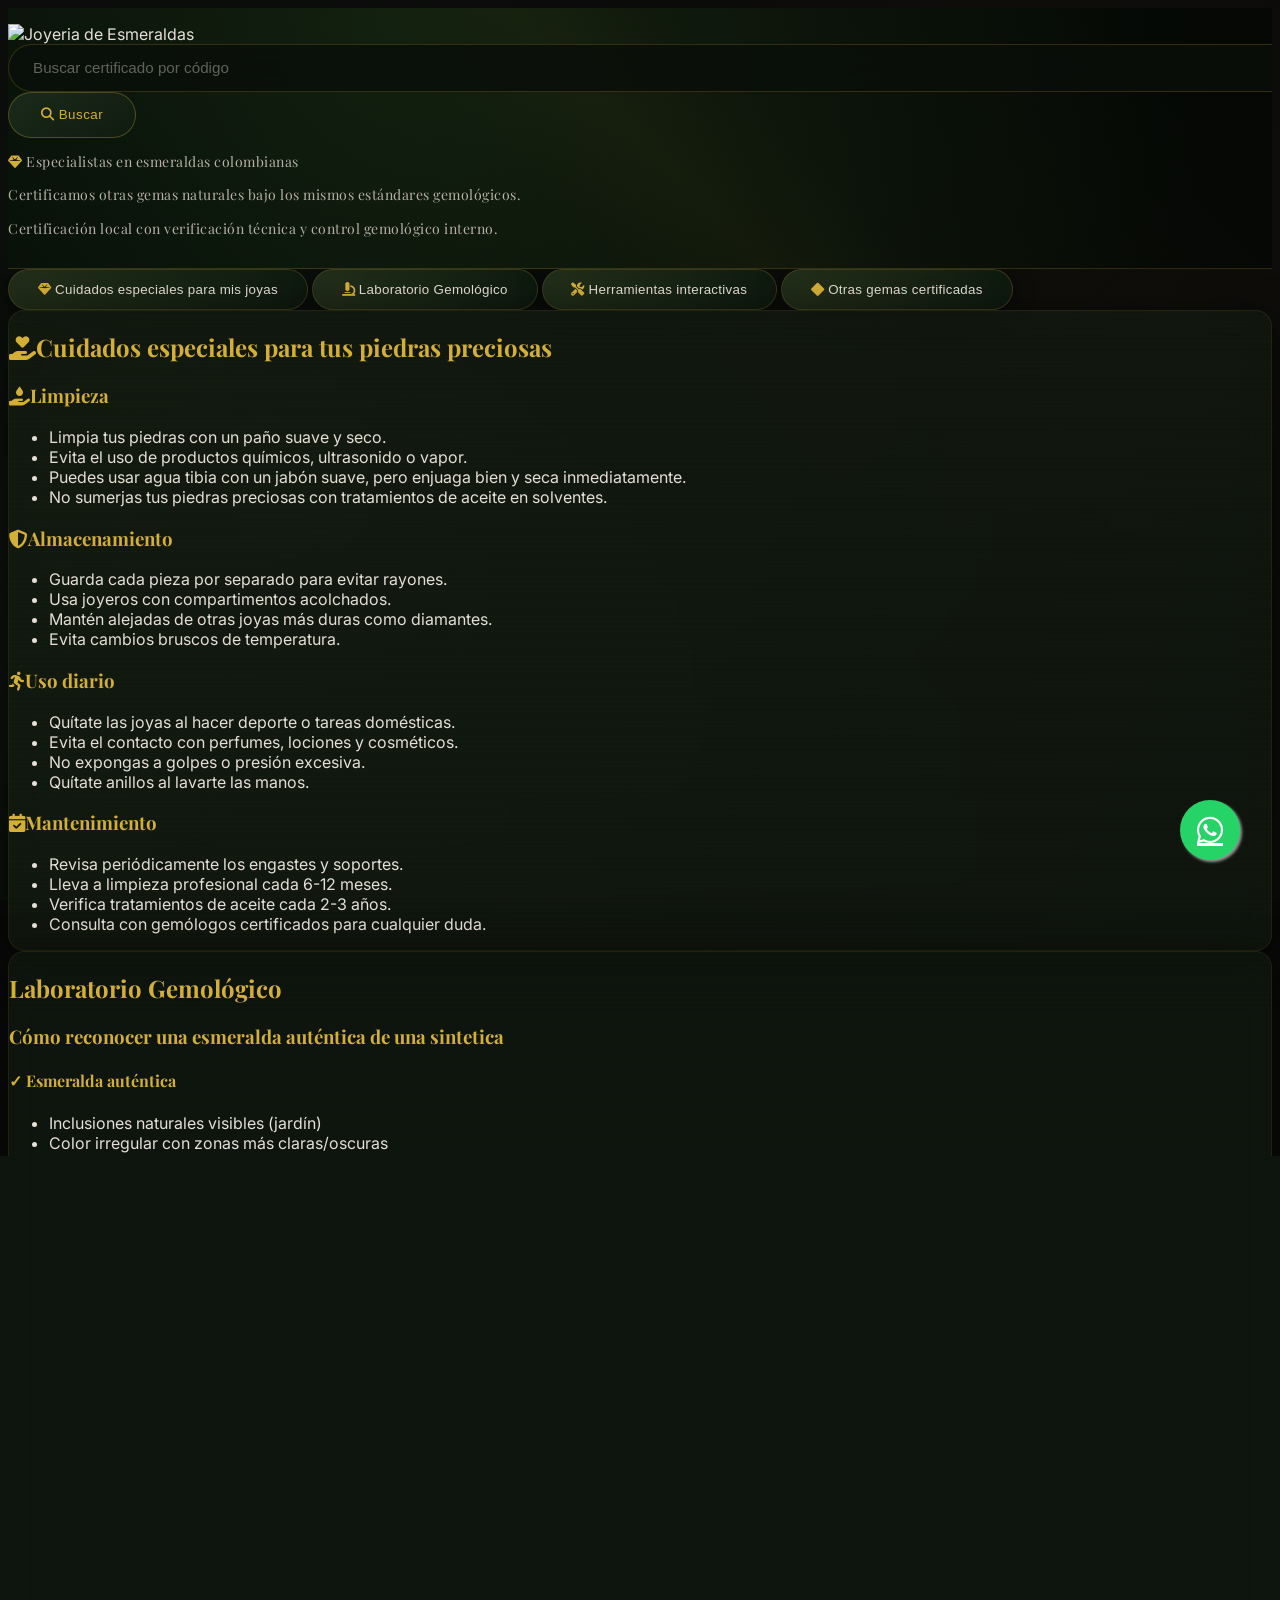
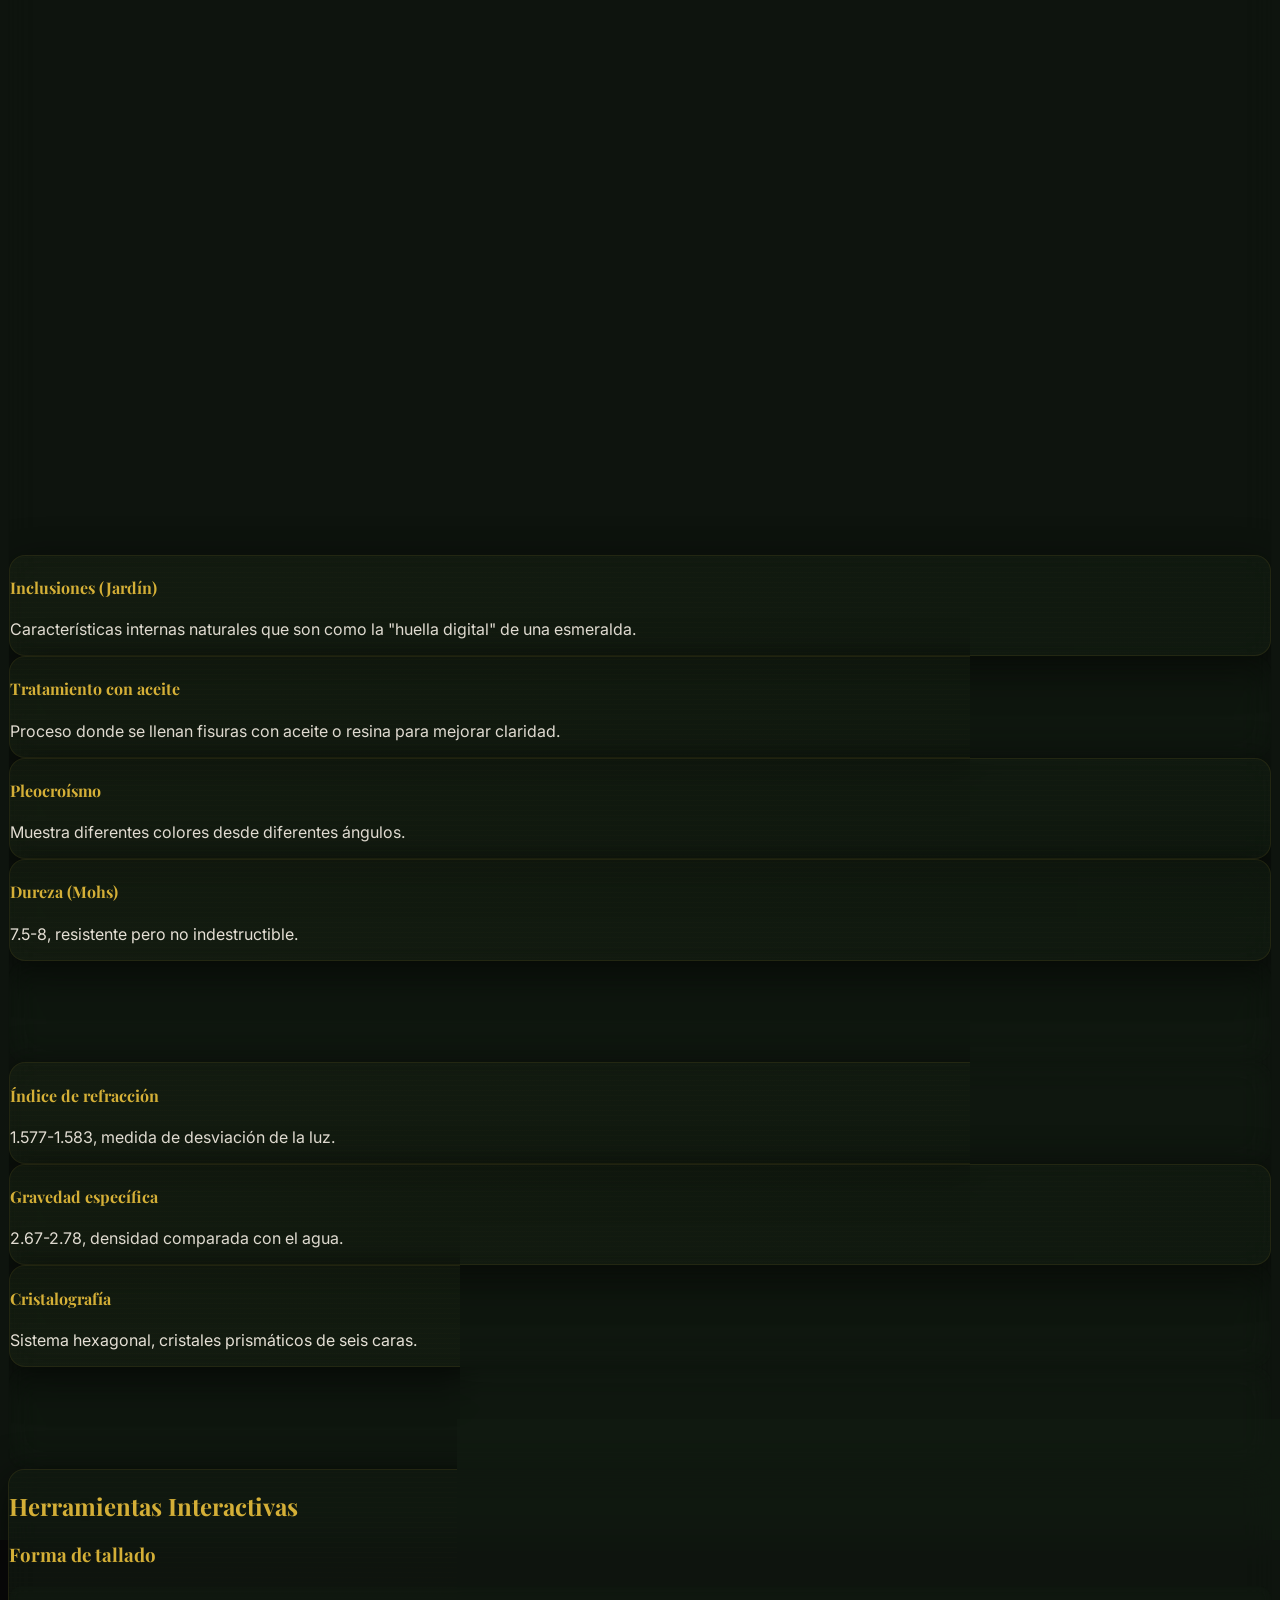
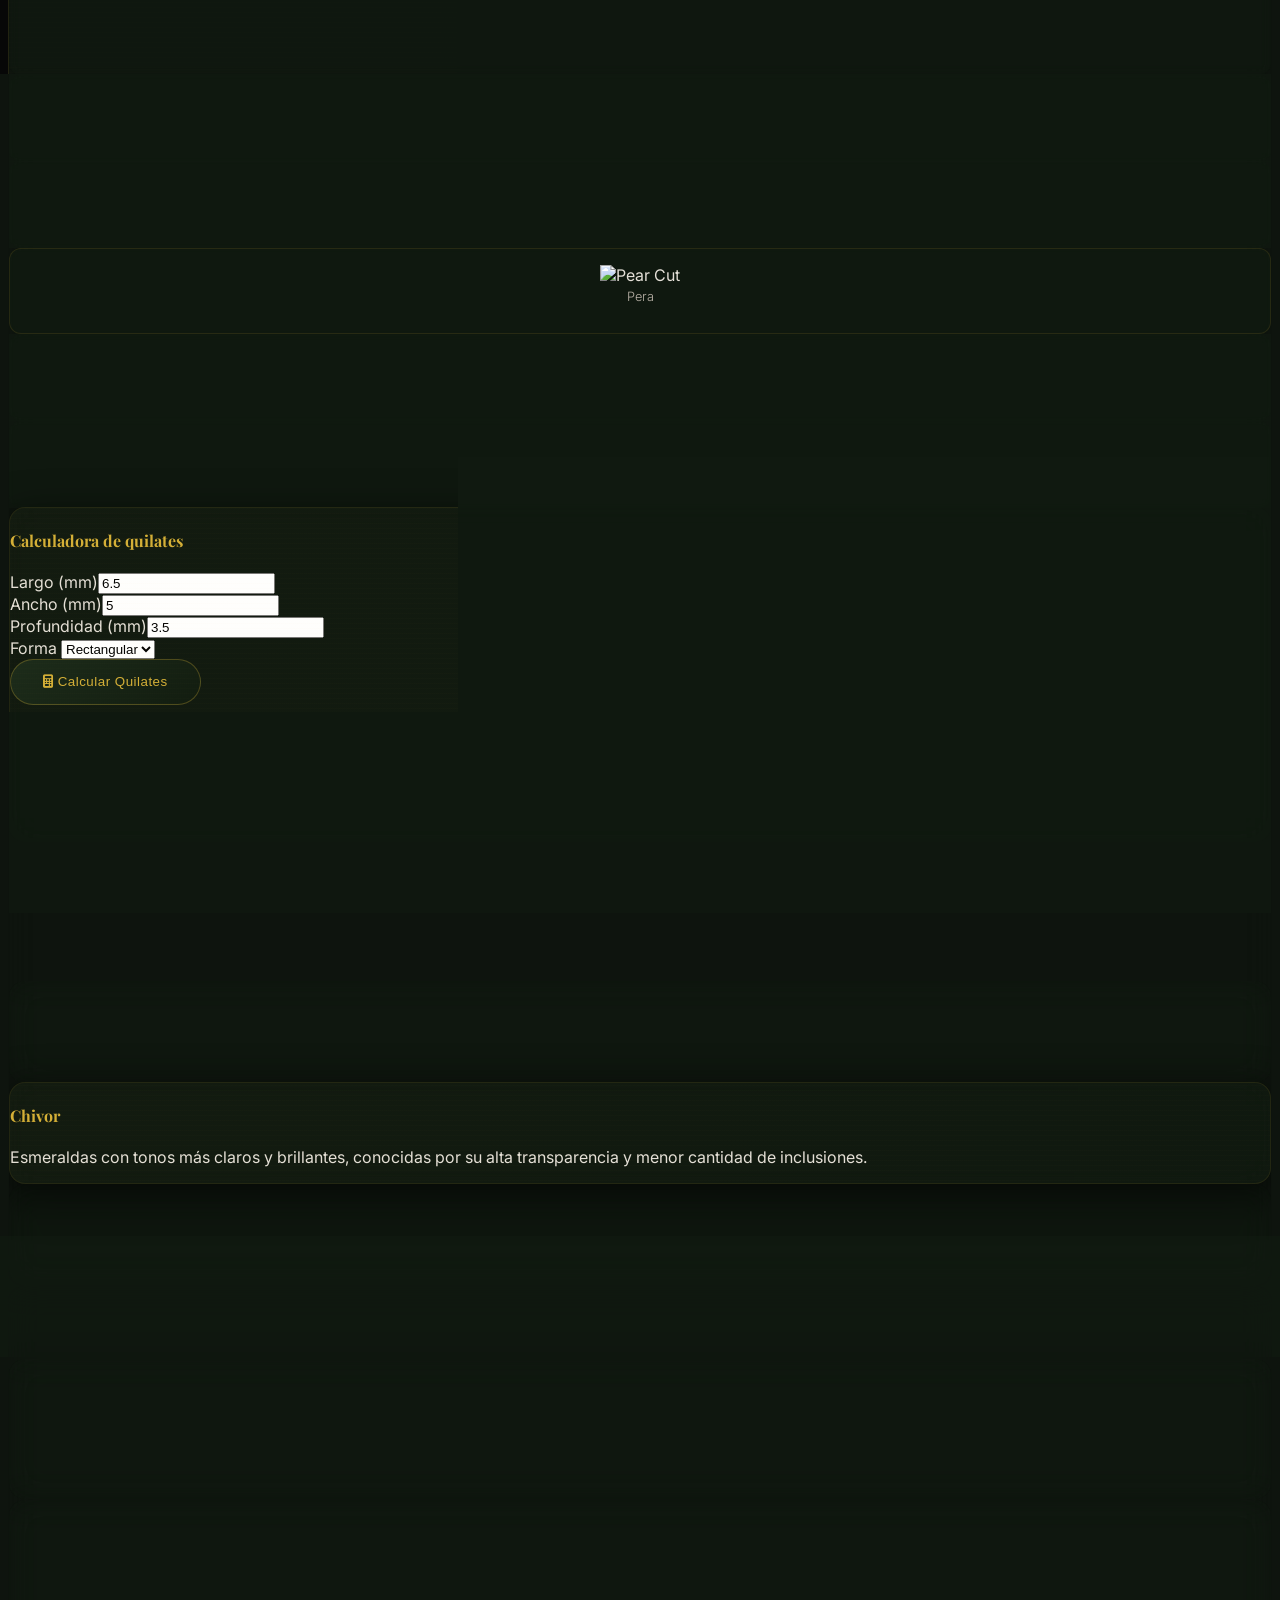
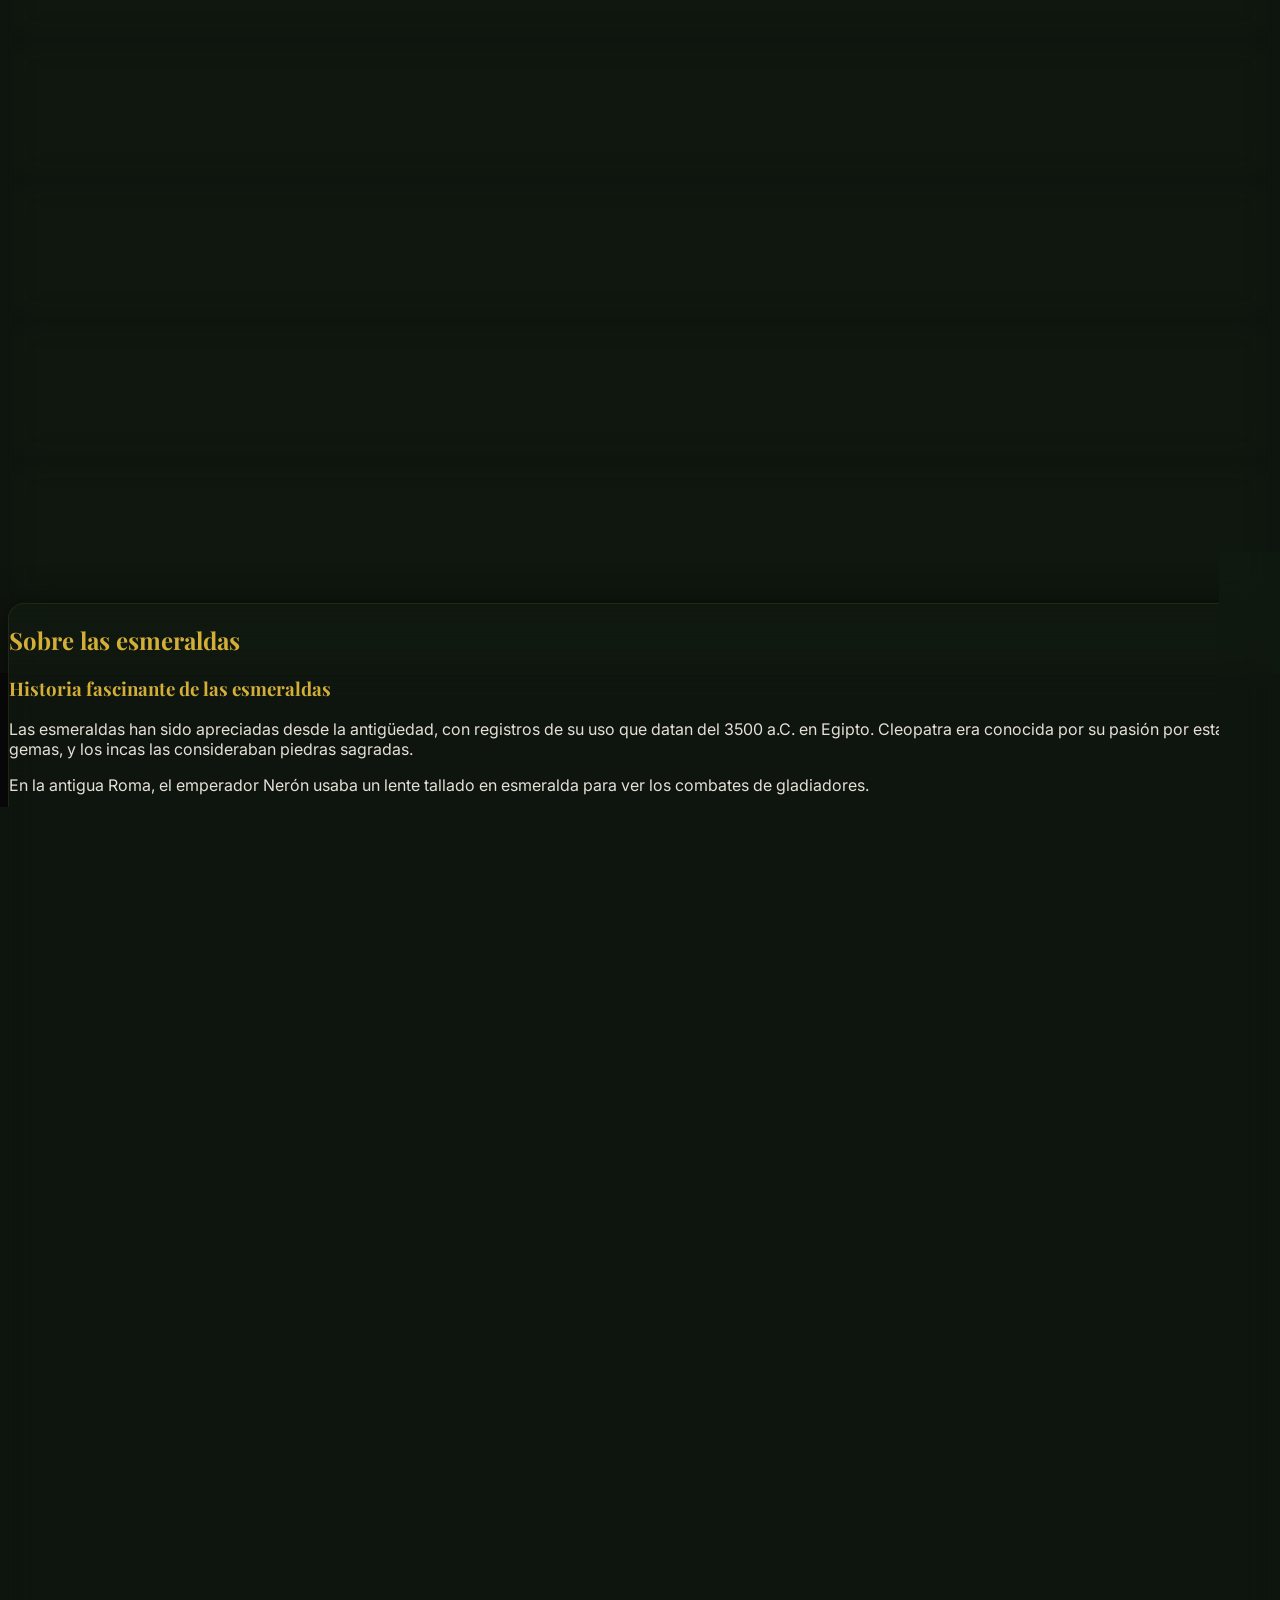
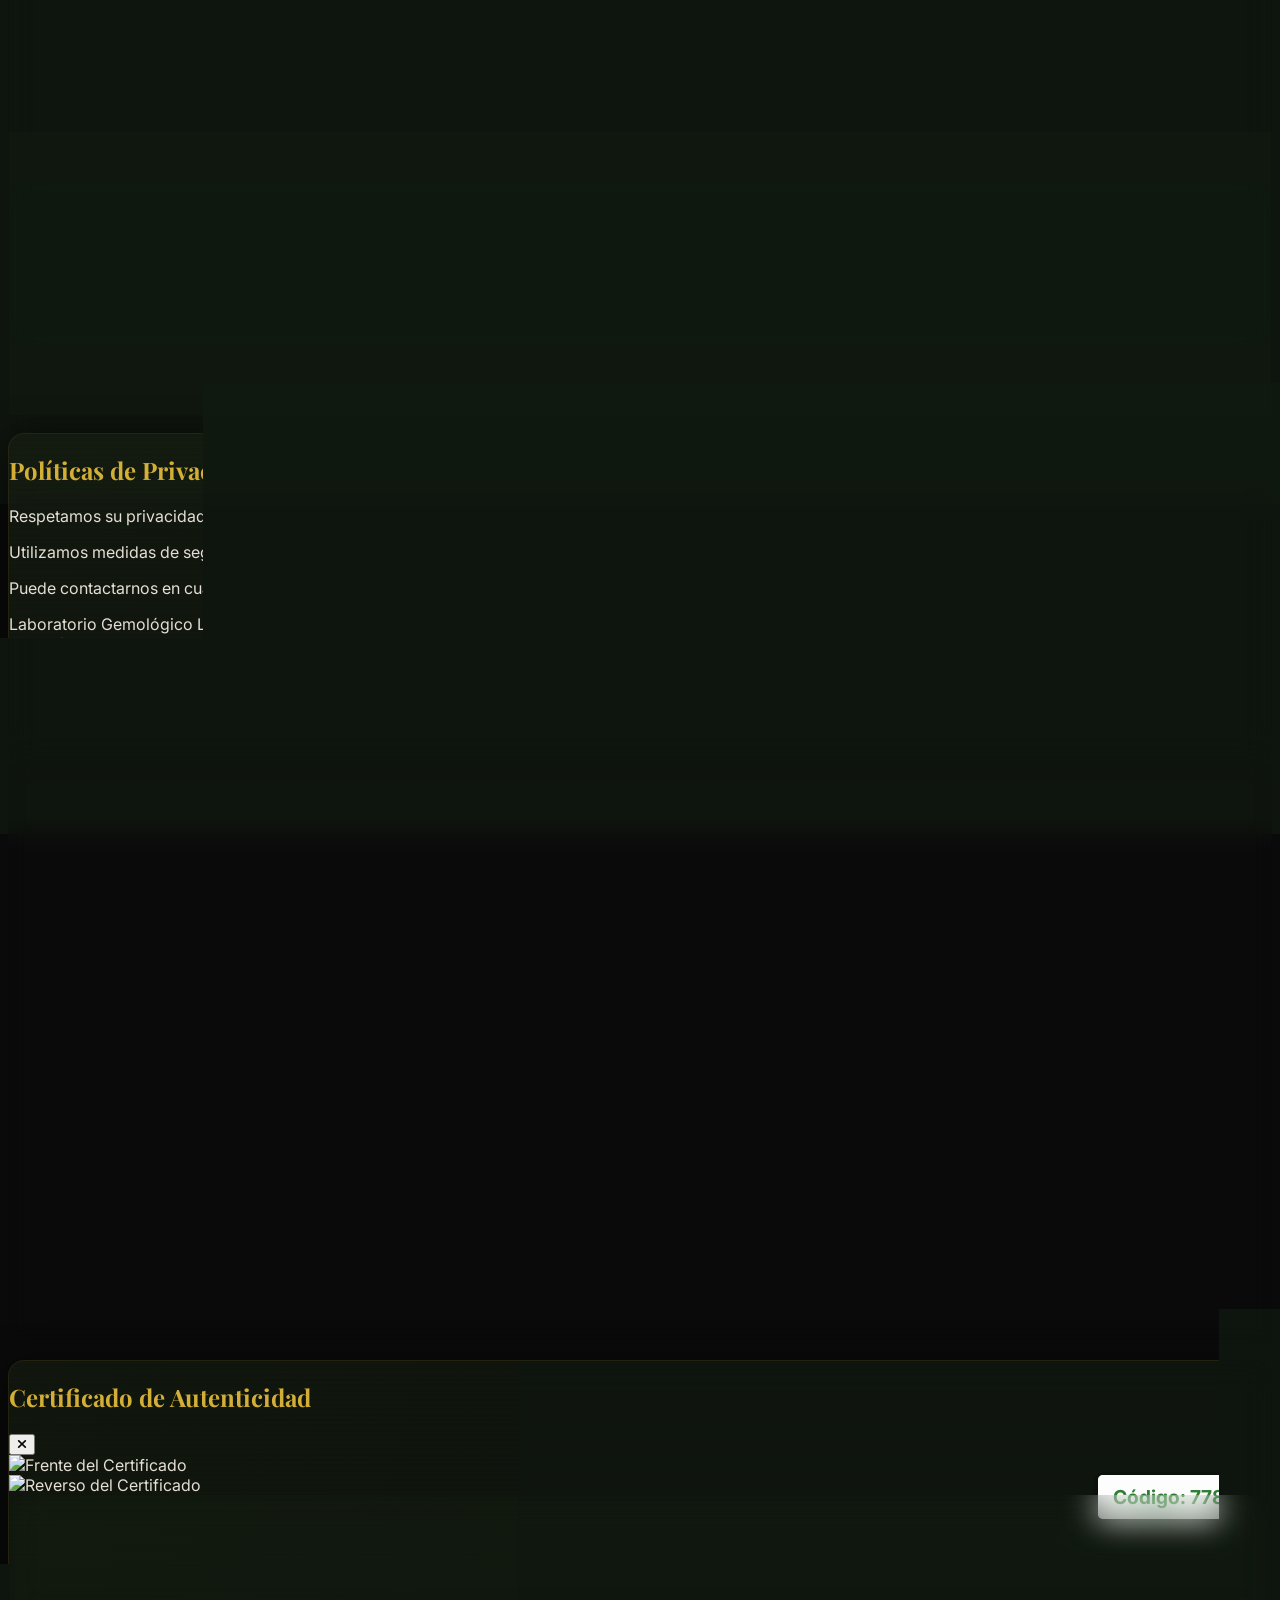
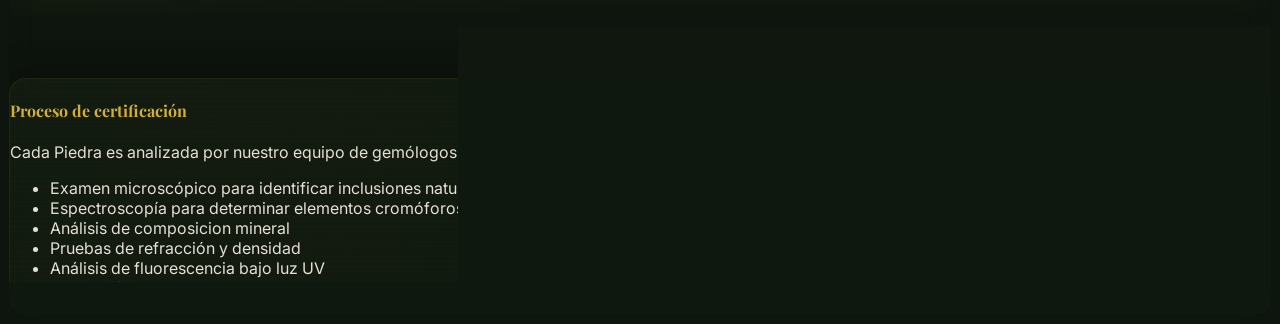
==== commit e4ebed4e: "Update index.html" ====
--- a/index.html
+++ b/index.html
@@ -145,22 +145,159 @@
         }
 
         /* ============================================================
-           NUEVOS ESTILOS DARK LUXURY (AÑADIDOS SIN BORRAR NADA)
+           NUEVOS ESTILOS DARK LUXURY CON TEXTURAS Y EFECTOS
            ============================================================ */
         
-        /* Fondo general oscuro */
+        /* --- FONDO CON PATRÓN GEOMÉTRICO DE FACETAS --- */
         body {
             background-color: #0a0a0a;
             color: #e5e0d8;
             font-family: 'Inter', sans-serif;
-        }
-
-        /* Fuente elegante */
+            min-height: 100vh;
+            position: relative;
+        }
+
+        /* Patrón de fondo con facetas de esmeralda */
+        body::before {
+            content: '';
+            position: fixed;
+            top: 0;
+            left: 0;
+            right: 0;
+            bottom: 0;
+            z-index: -1;
+            background-image: 
+                /* Patrón de rombos/facetas */
+                linear-gradient(45deg, rgba(18, 40, 18, 0.15) 0%, transparent 30%),
+                linear-gradient(-45deg, rgba(212, 175, 55, 0.02) 0%, transparent 40%),
+                /* Textura de fondo sutil */
+                radial-gradient(circle at 20% 50%, rgba(26, 50, 26, 0.2) 0%, transparent 60%),
+                radial-gradient(circle at 80% 20%, rgba(212, 175, 55, 0.03) 0%, transparent 40%),
+                radial-gradient(circle at 50% 80%, rgba(18, 40, 18, 0.15) 0%, transparent 50%);
+            background-size: 100% 100%;
+            pointer-events: none;
+        }
+
+        /* Patrón de facetas geométricas superpuesto */
+        body::after {
+            content: '';
+            position: fixed;
+            top: 0;
+            left: 0;
+            right: 0;
+            bottom: 0;
+            z-index: -1;
+            background-image: 
+                /* Triángulos que simulan facetas */
+                repeating-linear-gradient(60deg, 
+                    transparent 0px, 
+                    transparent 120px,
+                    rgba(212, 175, 55, 0.008) 120px,
+                    rgba(212, 175, 55, 0.008) 121px,
+                    transparent 121px,
+                    transparent 241px
+                ),
+                repeating-linear-gradient(-60deg, 
+                    transparent 0px, 
+                    transparent 120px,
+                    rgba(212, 175, 55, 0.008) 120px,
+                    rgba(212, 175, 55, 0.008) 121px,
+                    transparent 121px,
+                    transparent 241px
+                ),
+                repeating-linear-gradient(0deg, 
+                    transparent 0px, 
+                    transparent 80px,
+                    rgba(212, 175, 55, 0.006) 80px,
+                    rgba(212, 175, 55, 0.006) 81px,
+                    transparent 81px,
+                    transparent 161px
+                );
+            background-size: 200px 200px;
+            pointer-events: none;
+            opacity: 0.4;
+        }
+
+        /* --- EFECTO DE BRILLO EN MOVIMIENTO (SHIMMER) --- */
+        .shimmer-effect {
+            position: relative;
+            overflow: hidden;
+        }
+        .shimmer-effect::before {
+            content: '';
+            position: absolute;
+            top: -50%;
+            left: -50%;
+            width: 200%;
+            height: 200%;
+            background: linear-gradient(
+                45deg,
+                transparent 30%,
+                rgba(212, 175, 55, 0.02) 45%,
+                rgba(212, 175, 55, 0.05) 50%,
+                rgba(212, 175, 55, 0.02) 55%,
+                transparent 70%
+            );
+            animation: shimmer 8s ease-in-out infinite;
+            pointer-events: none;
+        }
+
+        @keyframes shimmer {
+            0% { transform: translateX(-100%) translateY(-100%) rotate(45deg); }
+            100% { transform: translateX(100%) translateY(100%) rotate(45deg); }
+        }
+
+        /* --- DESTELLOS DE LUZ (PARTÍCULAS) --- */
+        .sparkle-container {
+            position: fixed;
+            top: 0;
+            left: 0;
+            right: 0;
+            bottom: 0;
+            z-index: -1;
+            pointer-events: none;
+            overflow: hidden;
+        }
+
+        .sparkle {
+            position: absolute;
+            width: 3px;
+            height: 3px;
+            background: radial-gradient(circle, rgba(212, 175, 55, 0.4), transparent);
+            border-radius: 50%;
+            animation: float 20s infinite linear;
+            opacity: 0;
+        }
+
+        .sparkle:nth-child(1) { top: 10%; left: 10%; animation-duration: 25s; animation-delay: 0s; width: 4px; height: 4px; }
+        .sparkle:nth-child(2) { top: 25%; left: 85%; animation-duration: 18s; animation-delay: 2s; width: 2px; height: 2px; }
+        .sparkle:nth-child(3) { top: 50%; left: 20%; animation-duration: 22s; animation-delay: 4s; width: 5px; height: 5px; }
+        .sparkle:nth-child(4) { top: 70%; left: 75%; animation-duration: 20s; animation-delay: 1s; width: 3px; height: 3px; }
+        .sparkle:nth-child(5) { top: 85%; left: 30%; animation-duration: 28s; animation-delay: 3s; width: 4px; height: 4px; }
+        .sparkle:nth-child(6) { top: 15%; left: 50%; animation-duration: 16s; animation-delay: 5s; width: 2px; height: 2px; }
+        .sparkle:nth-child(7) { top: 40%; left: 60%; animation-duration: 24s; animation-delay: 2s; width: 3px; height: 3px; }
+        .sparkle:nth-child(8) { top: 65%; left: 5%; animation-duration: 19s; animation-delay: 4s; width: 4px; height: 4px; }
+        .sparkle:nth-child(9) { top: 90%; left: 55%; animation-duration: 26s; animation-delay: 1s; width: 2px; height: 2px; }
+        .sparkle:nth-child(10) { top: 30%; left: 40%; animation-duration: 21s; animation-delay: 3s; width: 3px; height: 3px; }
+        .sparkle:nth-child(11) { top: 55%; left: 90%; animation-duration: 23s; animation-delay: 5s; width: 5px; height: 5px; }
+        .sparkle:nth-child(12) { top: 75%; left: 45%; animation-duration: 27s; animation-delay: 2s; width: 3px; height: 3px; }
+
+        @keyframes float {
+            0% { opacity: 0; transform: translateY(0) scale(0.5); }
+            10% { opacity: 0.8; }
+            50% { opacity: 0.3; transform: translateY(-100px) scale(1.2); }
+            90% { opacity: 0.6; }
+            100% { opacity: 0; transform: translateY(-200px) scale(0.8); }
+        }
+
+        /* ============================================================
+           ESTILOS DARK LUXURY EXISTENTES (MEJORADOS)
+           ============================================================ */
+        
         .font-serif {
             font-family: 'Playfair Display', serif;
         }
 
-        /* Colores dorados */
         .gold {
             color: #d4af37;
         }
@@ -170,18 +307,26 @@
         .gold-text-shadow {
             text-shadow: 0 0 40px rgba(212, 175, 55, 0.08);
         }
-        .gold-gradient {
-            background: linear-gradient(135deg, #d4af37, #b8962e);
-        }
-
-        /* HEADER DARK LUXURY - Logo a la izquierda, buscador a la derecha */
+
         .dark-luxury-header {
-            background: radial-gradient(circle at 30% 10%, #0f1f0f, #050805 90%);
+            background: radial-gradient(circle at 30% 10%, rgba(15, 31, 15, 0.95), rgba(5, 8, 5, 0.98) 90%);
             border-bottom: 1px solid rgba(212, 175, 55, 0.2);
             padding: 1rem 0;
-        }
-
-        /* Buscador oscuro */
+            backdrop-filter: blur(10px);
+            position: relative;
+            z-index: 10;
+        }
+        /* Sutil brillo en el header */
+        .dark-luxury-header::after {
+            content: '';
+            position: absolute;
+            bottom: -1px;
+            left: 0;
+            right: 0;
+            height: 1px;
+            background: linear-gradient(90deg, transparent, rgba(212, 175, 55, 0.3), transparent);
+        }
+
         .search-input-dark {
             background: rgba(10, 15, 10, 0.85);
             border: 1px solid rgba(212, 175, 55, 0.2);
@@ -200,7 +345,7 @@
         .search-input-dark:focus {
             outline: none;
             border-color: #d4af37;
-            box-shadow: 0 0 30px rgba(212, 175, 55, 0.08);
+            box-shadow: 0 0 30px rgba(212, 175, 55, 0.08), inset 0 0 30px rgba(212, 175, 55, 0.03);
             background: rgba(10, 15, 10, 0.95);
         }
 
@@ -223,7 +368,6 @@
             box-shadow: 0 0 35px rgba(212, 175, 55, 0.15);
         }
 
-        /* Subtexto elegante */
         .subtext-luxury {
             font-family: 'Playfair Display', serif;
             font-size: 14px;
@@ -236,9 +380,8 @@
             color: #d4af37;
         }
 
-        /* Botones lujosos */
         .btn-luxury {
-            background: linear-gradient(145deg, #1a2a1a, #0f1a0f);
+            background: linear-gradient(145deg, rgba(26, 42, 26, 0.9), rgba(15, 26, 15, 0.95));
             border: 1px solid rgba(212, 175, 55, 0.2);
             color: #e5e0d8;
             padding: 0.75rem 1.8rem;
@@ -248,10 +391,26 @@
             font-weight: 400;
             letter-spacing: 0.3px;
             cursor: pointer;
+            backdrop-filter: blur(10px);
+            position: relative;
+            overflow: hidden;
+        }
+        .btn-luxury::before {
+            content: '';
+            position: absolute;
+            top: -50%;
+            left: -50%;
+            width: 200%;
+            height: 200%;
+            background: radial-gradient(circle at 30% 30%, rgba(212, 175, 55, 0.05), transparent 60%);
+            transition: all 0.5s ease;
+        }
+        .btn-luxury:hover::before {
+            transform: scale(1.5);
         }
         .btn-luxury:hover {
             border-color: #d4af37;
-            background: linear-gradient(145deg, #1f301f, #142214);
+            background: linear-gradient(145deg, rgba(31, 48, 31, 0.95), rgba(20, 34, 20, 0.95));
             transform: translateY(-2px);
             box-shadow: 0 8px 35px rgba(212, 175, 55, 0.1);
         }
@@ -259,22 +418,123 @@
             color: #d4af37;
         }
 
-        /* Tarjetas oscuras con efecto vidrio */
+        /* --- TARJETAS CON EFECTO VIDRIO PREMIUM Y TEXTURA --- */
         .card-dark {
-            background: rgba(18, 28, 18, 0.7);
-            backdrop-filter: blur(12px);
+            background: rgba(18, 28, 18, 0.6);
+            backdrop-filter: blur(16px);
+            -webkit-backdrop-filter: blur(16px);
             border: 1px solid rgba(212, 175, 55, 0.1);
             border-radius: 16px;
-            transition: all 0.4s ease;
+            transition: all 0.5s ease;
             box-shadow: 0 10px 40px rgba(0, 0, 0, 0.6);
-        }
+            position: relative;
+            overflow: hidden;
+        }
+
+        /* Textura sutil dentro de las tarjetas */
+        .card-dark::before {
+            content: '';
+            position: absolute;
+            top: 0;
+            left: 0;
+            right: 0;
+            bottom: 0;
+            background-image: 
+                repeating-linear-gradient(0deg, 
+                    transparent 0px, 
+                    transparent 2px,
+                    rgba(212, 175, 55, 0.01) 2px,
+                    rgba(212, 175, 55, 0.01) 3px,
+                    transparent 3px,
+                    transparent 5px
+                );
+            pointer-events: none;
+            border-radius: 16px;
+        }
+
+        /* Efecto de brillo en las tarjetas al pasar el mouse */
+        .card-dark::after {
+            content: '';
+            position: absolute;
+            top: -100%;
+            left: -100%;
+            width: 300%;
+            height: 300%;
+            background: radial-gradient(circle at 30% 30%, rgba(212, 175, 55, 0.02), transparent 60%);
+            transition: all 0.8s ease;
+            pointer-events: none;
+            border-radius: 16px;
+        }
+        .card-dark:hover::after {
+            top: -50%;
+            left: -50%;
+        }
+
         .card-dark:hover {
-            border-color: rgba(212, 175, 55, 0.3);
+            border-color: rgba(212, 175, 55, 0.25);
             transform: translateY(-4px);
-            box-shadow: 0 20px 60px rgba(0, 0, 0, 0.8), 0 0 40px rgba(212, 175, 55, 0.03);
-        }
-
-        /* Selector de formas oscuro */
+            box-shadow: 0 20px 60px rgba(0, 0, 0, 0.8), 0 0 40px rgba(212, 175, 55, 0.05);
+        }
+
+        /* --- VARIANTE DE TARJETA CON BORDE DORADO --- */
+        .card-dark-gold {
+            background: rgba(18, 28, 18, 0.6);
+            backdrop-filter: blur(16px);
+            -webkit-backdrop-filter: blur(16px);
+            border: 1px solid rgba(212, 175, 55, 0.15);
+            border-radius: 16px;
+            transition: all 0.5s ease;
+            box-shadow: 0 10px 40px rgba(0, 0, 0, 0.6);
+            position: relative;
+            overflow: hidden;
+        }
+        .card-dark-gold::before {
+            content: '';
+            position: absolute;
+            inset: -1px;
+            border-radius: 16px;
+            padding: 1px;
+            background: linear-gradient(135deg, rgba(212, 175, 55, 0.2), transparent, rgba(212, 175, 55, 0.1));
+            -webkit-mask: linear-gradient(#fff 0 0) content-box, linear-gradient(#fff 0 0);
+            mask: linear-gradient(#fff 0 0) content-box, linear-gradient(#fff 0 0);
+            -webkit-mask-composite: xor;
+            mask-composite: exclude;
+            pointer-events: none;
+        }
+
+        .footer-dark {
+            background: linear-gradient(180deg, rgba(10, 15, 10, 0.95), rgba(5, 8, 5, 0.98));
+            border-top: 1px solid rgba(212, 175, 55, 0.08);
+            backdrop-filter: blur(10px);
+            position: relative;
+        }
+
+        /* Scrollbar personalizada */
+        ::-webkit-scrollbar {
+            width: 8px;
+        }
+        ::-webkit-scrollbar-track {
+            background: #0a0a0a;
+        }
+        ::-webkit-scrollbar-thumb {
+            background: #1a2a1a;
+            border-radius: 10px;
+            border: 1px solid rgba(212, 175, 55, 0.15);
+        }
+        ::-webkit-scrollbar-thumb:hover {
+            background: #2a3f2a;
+        }
+
+        @keyframes fadeInUp {
+            from { opacity: 0; transform: translateY(20px); }
+            to { opacity: 1; transform: translateY(0); }
+        }
+        .fade-in {
+            opacity: 0;
+            animation: fadeInUp 0.8s ease forwards;
+        }
+
+        /* --- SELECTOR DE FORMAS CON ESTILO --- */
         .shape-selector-dark {
             background: rgba(18, 28, 18, 0.6);
             border: 1px solid rgba(212, 175, 55, 0.12);
@@ -288,6 +548,7 @@
         .shape-selector-dark:hover {
             border-color: rgba(212, 175, 55, 0.35);
             transform: translateY(-4px);
+            box-shadow: 0 10px 30px rgba(0, 0, 0, 0.3);
         }
         .shape-selector-dark.active {
             border: 2px solid #d4af37;
@@ -304,7 +565,7 @@
             color: #d4af37;
         }
 
-        /* Tabla oscura */
+        /* --- TABLA OSCURA --- */
         .table-dark {
             border-collapse: collapse;
             width: 100%;
@@ -334,40 +595,8 @@
             background: rgba(212, 175, 55, 0.04);
         }
 
-        /* Footer oscuro */
-        .footer-dark {
-            background: linear-gradient(180deg, #0a0f0a, #050805);
-            border-top: 1px solid rgba(212, 175, 55, 0.08);
-        }
-
-        /* Scrollbar personalizada */
-        ::-webkit-scrollbar {
-            width: 8px;
-        }
-        ::-webkit-scrollbar-track {
-            background: #0a0a0a;
-        }
-        ::-webkit-scrollbar-thumb {
-            background: #1a2a1a;
-            border-radius: 10px;
-            border: 1px solid rgba(212, 175, 55, 0.15);
-        }
-        ::-webkit-scrollbar-thumb:hover {
-            background: #2a3f2a;
-        }
-
-        /* Animación de entrada */
-        @keyframes fadeInUp {
-            from { opacity: 0; transform: translateY(20px); }
-            to { opacity: 1; transform: translateY(0); }
-        }
-        .fade-in {
-            opacity: 0;
-            animation: fadeInUp 0.8s ease forwards;
-        }
-
         /* ============================================================
-           MEDIA QUERIES (MANTENIENDO LAS ORIGINALES Y AÑADIENDO NUEVAS)
+           MEDIA QUERIES
            ============================================================ */
         @media (max-width: 640px) {
             .action-buttons {
@@ -439,7 +668,6 @@
             .list-disc {
                 padding-left: 1.25rem;
             }
-            /* Nuevos ajustes responsive para el header */
             .dark-luxury-header .flex {
                 flex-direction: column !important;
                 align-items: center !important;
@@ -472,18 +700,32 @@
         }
     </style>
 </head>
-<body class="bg-[#0a0a0a] font-sans">
-
-    <!-- WhatsApp Float Button (SIN CAMBIOS) -->
+<body>
+
+    <!-- DESTELLOS DE LUZ (PARTÍCULAS) -->
+    <div class="sparkle-container">
+        <div class="sparkle"></div>
+        <div class="sparkle"></div>
+        <div class="sparkle"></div>
+        <div class="sparkle"></div>
+        <div class="sparkle"></div>
+        <div class="sparkle"></div>
+        <div class="sparkle"></div>
+        <div class="sparkle"></div>
+        <div class="sparkle"></div>
+        <div class="sparkle"></div>
+        <div class="sparkle"></div>
+        <div class="sparkle"></div>
+    </div>
+
+    <!-- WhatsApp Float Button -->
     <a href="https://wa.me/573184848399?text=Hola,%20me%20gustaría%20saber%20más%20sobre%20sus%20esmeraldas" class="whatsapp-float" target="_blank">
         <i class="fab fa-whatsapp"></i>
         <span class="tooltip">Comunícate con nosotros</span>
     </a>
 
-    <!-- ============================================================
-         HEADER DARK LUXURY - LOGO A LA IZQUIERDA, BUSCADOR A LA DERECHA
-         ============================================================ -->
-    <header class="dark-luxury-header">
+    <!-- HEADER DARK LUXURY -->
+    <header class="dark-luxury-header shimmer-effect">
         <div class="container mx-auto px-4">
             <div class="flex flex-col md:flex-row items-center gap-4 md:gap-6">
                 
@@ -496,24 +738,15 @@
                 <div class="flex-1 w-full">
                     <div class="relative max-w-2xl ml-auto">
                         <div class="flex items-center gap-3">
-                            <input type="text" id="certificateSearch" placeholder="Buscar certificado por código"
-                                class="search-input-dark">
+                            <input type="text" id="certificateSearch" placeholder="Buscar certificado por código" class="search-input-dark">
                             <button onclick="searchCertificate()" class="search-btn-dark">
                                 <i class="fas fa-search mr-2"></i> Buscar
                             </button>
                         </div>
-
-                        <!-- Textos descriptivos (se mantienen) -->
                         <div class="mt-3 text-right space-y-0.5">
-                            <p class="subtext-luxury">
-                                <i class="fas fa-gem mr-1"></i> Especialistas en esmeraldas colombianas
-                            </p>
-                            <p class="subtext-luxury text-xs opacity-70">
-                                Certificamos otras gemas naturales bajo los mismos estándares gemológicos.
-                            </p>
-                            <p class="subtext-luxury text-xs opacity-50">
-                                Certificación local con verificación técnica y control gemológico interno.
-                            </p>
+                            <p class="subtext-luxury"><i class="fas fa-gem mr-1"></i> Especialistas en esmeraldas colombianas</p>
+                            <p class="subtext-luxury text-xs opacity-70">Certificamos otras gemas naturales bajo los mismos estándares gemológicos.</p>
+                            <p class="subtext-luxury text-xs opacity-50">Certificación local con verificación técnica y control gemológico interno.</p>
                         </div>
                     </div>
                 </div>
@@ -522,32 +755,20 @@
         </div>
     </header>
 
-    <!-- ============================================================
-         MAIN CONTENT - PARTE 1 (hasta el final de la sección de herramientas)
-         ============================================================ -->
+    <!-- MAIN CONTENT -->
     <main class="container mx-auto px-4 py-8">
 
         <!-- Action Buttons -->
         <div class="flex flex-col md:flex-row justify-center gap-4 mb-12 action-buttons fade-in">
-            <button onclick="toggleCareGuide()" class="btn-luxury flex items-center justify-center gap-2">
-                <i class="fas fa-gem"></i> Cuidados especiales para mis joyas
-            </button>
-            <button onclick="toggleGemLab()" class="btn-luxury flex items-center justify-center gap-2">
-                <i class="fas fa-microscope"></i> Laboratorio Gemológico
-            </button>
-            <button onclick="toggleInteractiveTools()" class="btn-luxury flex items-center justify-center gap-2">
-                <i class="fas fa-tools"></i> Herramientas interactivas
-            </button>
-            <button onclick="toggleOtherGems()" class="btn-luxury flex items-center justify-center gap-2">
-                <i class="fas fa-diamond"></i> Otras gemas certificadas
-            </button>
+            <button onclick="toggleCareGuide()" class="btn-luxury flex items-center justify-center gap-2"><i class="fas fa-gem"></i> Cuidados especiales para mis joyas</button>
+            <button onclick="toggleGemLab()" class="btn-luxury flex items-center justify-center gap-2"><i class="fas fa-microscope"></i> Laboratorio Gemológico</button>
+            <button onclick="toggleInteractiveTools()" class="btn-luxury flex items-center justify-center gap-2"><i class="fas fa-tools"></i> Herramientas interactivas</button>
+            <button onclick="toggleOtherGems()" class="btn-luxury flex items-center justify-center gap-2"><i class="fas fa-diamond"></i> Otras gemas certificadas</button>
         </div>
 
         <!-- Special Care Guide -->
-        <div id="careGuide" class="hidden card-dark p-6 md:p-8 rounded-lg mb-8 fade-in">
-            <h2 class="text-2xl font-serif gold font-semibold mb-6 gold-text-shadow">
-                <i class="fas fa-hand-holding-heart mr-3 gold"></i>Cuidados especiales para tus piedras preciosas
-            </h2>
+        <div id="careGuide" class="hidden card-dark p-6 md:p-8 rounded-lg mb-8 fade-in shimmer-effect">
+            <h2 class="text-2xl font-serif gold font-semibold mb-6 gold-text-shadow"><i class="fas fa-hand-holding-heart mr-3 gold"></i>Cuidados especiales para tus piedras preciosas</h2>
             <div class="grid md:grid-cols-2 gap-6">
                 <div>
                     <h3 class="text-xl font-serif gold font-medium mb-3"><i class="fas fa-hand-holding-water mr-2"></i>Limpieza</h3>
@@ -589,7 +810,7 @@
         </div>
 
         <!-- Gemological Lab -->
-        <div id="gemLab" class="hidden card-dark p-6 md:p-8 rounded-lg mb-8 fade-in">
+        <div id="gemLab" class="hidden card-dark p-6 md:p-8 rounded-lg mb-8 fade-in shimmer-effect">
             <h2 class="text-3xl font-serif gold font-semibold mb-6 text-center gold-text-shadow">Laboratorio Gemológico</h2>
 
             <div class="mb-10">
@@ -622,7 +843,7 @@
                 <h3 class="text-2xl font-serif gold font-medium mb-4 border-b border-gold-border pb-2">Nuestro proceso de análisis gemológico paso a paso</h3>
                 <div class="flex flex-col space-y-8">
                     <div class="flex items-start">
-                        <div class="gold-gradient text-black font-bold rounded-full h-10 w-10 flex items-center justify-center flex-shrink-0 mr-4">1</div>
+                        <div class="bg-emerald-600 text-white rounded-full h-10 w-10 flex items-center justify-center flex-shrink-0 mr-4">1</div>
                         <div>
                             <h4 class="text-xl font-serif gold font-medium mb-2">Inspección visual inicial</h4>
                             <p class="text-gray-300">Examen con aumento 10x para identificar inclusiones características, color y posibles tratamientos.</p>
@@ -630,14 +851,14 @@
                         </div>
                     </div>
                     <div class="flex items-start">
-                        <div class="gold-gradient text-black font-bold rounded-full h-10 w-10 flex items-center justify-center flex-shrink-0 mr-4">2</div>
+                        <div class="bg-emerald-600 text-white rounded-full h-10 w-10 flex items-center justify-center flex-shrink-0 mr-4">2</div>
                         <div>
                             <h4 class="text-xl font-serif gold font-medium mb-2">Análisis refractométrico</h4>
                             <p class="text-gray-300">Medición del índice de refracción para confirmar identidad como esmeralda.</p>
                         </div>
                     </div>
                     <div class="flex items-start">
-                        <div class="gold-gradient text-black font-bold rounded-full h-10 w-10 flex items-center justify-center flex-shrink-0 mr-4">3</div>
+                        <div class="bg-emerald-600 text-white rounded-full h-10 w-10 flex items-center justify-center flex-shrink-0 mr-4">3</div>
                         <div>
                             <h4 class="text-xl font-serif gold font-medium mb-2">Espectroscopía</h4>
                             <p class="text-gray-300">Identificación de elementos cromóforos (Cr, V, Fe) que determinan el color.</p>
@@ -645,14 +866,14 @@
                         </div>
                     </div>
                     <div class="flex items-start">
-                        <div class="gold-gradient text-black font-bold rounded-full h-10 w-10 flex items-center justify-center flex-shrink-0 mr-4">4</div>
+                        <div class="bg-emerald-600 text-white rounded-full h-10 w-10 flex items-center justify-center flex-shrink-0 mr-4">4</div>
                         <div>
                             <h4 class="text-xl font-serif gold font-medium mb-2">Fluorescencia UV</h4>
                             <p class="text-gray-300">Evaluación de reacción bajo luz ultravioleta para detectar tratamientos.</p>
                         </div>
                     </div>
                     <div class="flex items-start">
-                        <div class="gold-gradient text-black font-bold rounded-full h-10 w-10 flex items-center justify-center flex-shrink-0 mr-4">5</div>
+                        <div class="bg-emerald-600 text-white rounded-full h-10 w-10 flex items-center justify-center flex-shrink-0 mr-4">5</div>
                         <div>
                             <h4 class="text-xl font-serif gold font-medium mb-2">Microscopía avanzada</h4>
                             <p class="text-gray-300">Examen detallado de inclusiones para determinar origen geográfico.</p>
@@ -664,60 +885,21 @@
             <div>
                 <h3 class="text-2xl font-serif gold font-medium mb-4 border-b border-gold-border pb-2">Glosario gemológico</h3>
                 <div class="grid md:grid-cols-2 lg:grid-cols-3 gap-4">
-                    <div class="card-dark p-4">
-                        <h4 class="text-lg font-serif gold font-medium mb-2">Inclusiones (Jardín)</h4>
-                        <p class="text-gray-300 text-sm">Características internas naturales que son como la "huella digital" de una esmeralda, formadas durante su crecimiento.</p>
-                    </div>
-                    <div class="card-dark p-4">
-                        <h4 class="text-lg font-serif gold font-medium mb-2">Tratamiento con aceite</h4>
-                        <p class="text-gray-300 text-sm">Proceso tradicional donde se llenan fisuras con aceite o resina para mejorar claridad y estabilidad.</p>
-                    </div>
-                    <div class="card-dark p-4">
-                        <h4 class="text-lg font-serif gold font-medium mb-2">Pleocroísmo</h4>
-                        <p class="text-gray-300 text-sm">Fenómeno óptico donde la esmeralda muestra diferentes colores desde diferentes ángulos.</p>
-                    </div>
-                    <div class="card-dark p-4">
-                        <h4 class="text-lg font-serif gold font-medium mb-2">Dureza (Escala Mohs)</h4>
-                        <p class="text-gray-300 text-sm">Las esmeraldas tienen dureza 7.5-8, lo que las hace resistentes pero no indestructibles.</p>
-                    </div>
-                    <div class="card-dark p-4">
-                        <h4 class="text-lg font-serif gold font-medium mb-2">Birrefringencia</h4>
-                        <p class="text-gray-300 text-sm">Doble refracción de la luz al pasar por el cristal, característica de las esmeraldas.</p>
-                    </div>
-                    <div class="card-dark p-4">
-                        <h4 class="text-lg font-serif gold font-medium mb-2">Índice de refracción</h4>
-                        <p class="text-gray-300 text-sm">1.577-1.583, medida de cómo la luz se desvía al pasar a través de la gema.</p>
-                    </div>
-                    <div class="card-dark p-4">
-                        <h4 class="text-lg font-serif gold font-medium mb-2">Gravedad específica</h4>
-                        <p class="text-gray-300 text-sm">2.67-2.78, densidad relativa de la esmeralda comparada con el agua.</p>
-                    </div>
-                    <div class="card-dark p-4">
-                        <h4 class="text-lg font-serif gold font-medium mb-2">Cristalografía</h4>
-                        <p class="text-gray-300 text-sm">Sistema hexagonal, cristales prismáticos de seis caras con terminaciones planas.</p>
-                    </div>
-                    <div class="card-dark p-4">
-                        <h4 class="text-lg font-serif gold font-medium mb-2">Fractura concoidea</h4>
-                        <p class="text-gray-300 text-sm">Las esmeraldas tienden a romperse con superficies curvas como el vidrio.</p>
-                    </div>
-                    <div class="card-dark p-4">
-                        <h4 class="text-lg font-serif gold font-medium mb-2">Tratamiento sin residuos</h4>
-                        <p class="text-gray-300 text-sm">Método moderno que mejora la apariencia sin dejar residuos visibles.</p>
-                    </div>
-                    <div class="card-dark p-4">
-                        <h4 class="text-lg font-serif gold font-medium mb-2">Jardin de esmeralda</h4>
-                        <p class="text-gray-300 text-sm">Término poético para describir las inclusiones características que parecen un jardín bajo aumento.</p>
-                    </div>
-                    <div class="card-dark p-4">
-                        <h4 class="text-lg font-serif gold font-medium mb-2">Gotas de aceite</h4>
-                        <p class="text-gray-300 text-sm">Inclusiones de fluidos que contienen burbujas de gas y líquido, comunes en esmeraldas colombianas.</p>
-                    </div>
+                    <div class="card-dark p-4"><h4 class="text-lg font-serif gold font-medium mb-2">Inclusiones (Jardín)</h4><p class="text-gray-300 text-sm">Características internas naturales que son como la "huella digital" de una esmeralda.</p></div>
+                    <div class="card-dark p-4"><h4 class="text-lg font-serif gold font-medium mb-2">Tratamiento con aceite</h4><p class="text-gray-300 text-sm">Proceso donde se llenan fisuras con aceite o resina para mejorar claridad.</p></div>
+                    <div class="card-dark p-4"><h4 class="text-lg font-serif gold font-medium mb-2">Pleocroísmo</h4><p class="text-gray-300 text-sm">Muestra diferentes colores desde diferentes ángulos.</p></div>
+                    <div class="card-dark p-4"><h4 class="text-lg font-serif gold font-medium mb-2">Dureza (Mohs)</h4><p class="text-gray-300 text-sm">7.5-8, resistente pero no indestructible.</p></div>
+                    <div class="card-dark p-4"><h4 class="text-lg font-serif gold font-medium mb-2">Birrefringencia</h4><p class="text-gray-300 text-sm">Doble refracción de la luz al pasar por el cristal.</p></div>
+                    <div class="card-dark p-4"><h4 class="text-lg font-serif gold font-medium mb-2">Índice de refracción</h4><p class="text-gray-300 text-sm">1.577-1.583, medida de desviación de la luz.</p></div>
+                    <div class="card-dark p-4"><h4 class="text-lg font-serif gold font-medium mb-2">Gravedad específica</h4><p class="text-gray-300 text-sm">2.67-2.78, densidad comparada con el agua.</p></div>
+                    <div class="card-dark p-4"><h4 class="text-lg font-serif gold font-medium mb-2">Cristalografía</h4><p class="text-gray-300 text-sm">Sistema hexagonal, cristales prismáticos de seis caras.</p></div>
+                    <div class="card-dark p-4"><h4 class="text-lg font-serif gold font-medium mb-2">Gotas de aceite</h4><p class="text-gray-300 text-sm">Inclusiones fluidas con burbujas, comunes en esmeraldas colombianas.</p></div>
                 </div>
             </div>
         </div>
 
         <!-- Interactive Tools -->
-        <div id="interactiveTools" class="hidden card-dark p-6 md:p-8 rounded-lg mb-8 fade-in">
+        <div id="interactiveTools" class="hidden card-dark p-6 md:p-8 rounded-lg mb-8 fade-in shimmer-effect">
             <h2 class="text-3xl font-serif gold font-semibold mb-6 text-center gold-text-shadow">Herramientas Interactivas</h2>
 
             <div class="mb-10">
@@ -725,63 +907,27 @@
                 <div class="grid md:grid-cols-2 gap-8 calculator-grid">
                     <div>
                         <div class="grid grid-cols-3 gap-3 mb-6 shape-grid">
-                            <div class="shape-selector-dark cursor-pointer active" data-shape="emerald">
-                                <img src="https://i.imgur.com/nYwSbAw.png/100x100?text=Emerald" alt="Emerald Cut" class="mx-auto mb-1 w-16 h-16 object-contain">
-                                <p>Rectangular</p>
-                            </div>
-                            <div class
-                                                            <div class="shape-selector-dark cursor-pointer" data-shape="oval">
-                                <img src="https://i.imgur.com/ltuO7pR.png/100x100?text=Oval" alt="Oval Cut" class="mx-auto mb-1 w-16 h-16 object-contain">
-                                <p>Ovalada</p>
-                            </div>
-                            <div class="shape-selector-dark cursor-pointer" data-shape="round">
-                                <img src="https://i.imgur.com/PSAR2Ct.png/100x100?text=Round" alt="Round Cut" class="mx-auto mb-1 w-16 h-16 object-contain">
-                                <p>Redonda</p>
-                            </div>
-                            <div class="shape-selector-dark cursor-pointer" data-shape="pear">
-                                <img src="https://i.imgur.com/OFlsNHU.png/100x100?text=Pear" alt="Pear Cut" class="mx-auto mb-1 w-16 h-16 object-contain">
-                                <p>Pera</p>
-                            </div>
-                            <div class="shape-selector-dark cursor-pointer" data-shape="cushion">
-                                <img src="https://i.imgur.com/mpoogcS.png/100x100?text=Cushion" alt="Cushion Cut" class="mx-auto mb-1 w-16 h-16 object-contain">
-                                <p>Cojín</p>
-                            </div>
-                            <div class="shape-selector-dark cursor-pointer" data-shape="heart">
-                                <img src="https://i.imgur.com/M0AXJ0Z.png/100x100?text=Heart" alt="Heart Cut" class="mx-auto mb-1 w-16 h-16 object-contain">
-                                <p>Corazón</p>
-                            </div>
+                            <div class="shape-selector-dark cursor-pointer active" data-shape="emerald"><img src="https://i.imgur.com/nYwSbAw.png/100x100?text=Emerald" alt="Emerald Cut" class="mx-auto mb-1 w-16 h-16 object-contain"><p>Rectangular</p></div>
+                            <div class="shape-selector-dark cursor-pointer" data-shape="oval"><img src="https://i.imgur.com/ltuO7pR.png/100x100?text=Oval" alt="Oval Cut" class="mx-auto mb-1 w-16 h-16 object-contain"><p>Ovalada</p></div>
+                            <div class="shape-selector-dark cursor-pointer" data-shape="round"><img src="https://i.imgur.com/PSAR2Ct.png/100x100?text=Round" alt="Round Cut" class="mx-auto mb-1 w-16 h-16 object-contain"><p>Redonda</p></div>
+                            <div class="shape-selector-dark cursor-pointer" data-shape="pear"><img src="https://i.imgur.com/OFlsNHU.png/100x100?text=Pear" alt="Pear Cut" class="mx-auto mb-1 w-16 h-16 object-contain"><p>Pera</p></div>
+                            <div class="shape-selector-dark cursor-pointer" data-shape="cushion"><img src="https://i.imgur.com/mpoogcS.png/100x100?text=Cushion" alt="Cushion Cut" class="mx-auto mb-1 w-16 h-16 object-contain"><p>Cojín</p></div>
+                            <div class="shape-selector-dark cursor-pointer" data-shape="heart"><img src="https://i.imgur.com/M0AXJ0Z.png/100x100?text=Heart" alt="Heart Cut" class="mx-auto mb-1 w-16 h-16 object-contain"><p>Corazón</p></div>
                         </div>
 
                         <div class="card-dark p-5 mb-4">
                             <h4 class="text-lg font-serif gold font-medium mb-3">Calculadora de quilates</h4>
                             <div class="grid grid-cols-2 gap-3 mb-4">
-                                <div>
-                                    <label class="block text-gray-400 text-xs uppercase tracking-wider mb-1">Largo (mm)</label>
-                                    <input type="number" id="length" class="w-full px-3 py-2 rounded-lg bg-black/40 border border-gold-border/20 text-gray-200 focus:border-gold focus:outline-none" value="6.5" step="0.1" min="0.1">
-                                </div>
-                                <div>
-                                    <label class="block text-gray-400 text-xs uppercase tracking-wider mb-1">Ancho (mm)</label>
-                                    <input type="number" id="width" class="w-full px-3 py-2 rounded-lg bg-black/40 border border-gold-border/20 text-gray-200 focus:border-gold focus:outline-none" value="5" step="0.1" min="0.1">
-                                </div>
-                                <div>
-                                    <label class="block text-gray-400 text-xs uppercase tracking-wider mb-1">Profundidad (mm)</label>
-                                    <input type="number" id="depth" class="w-full px-3 py-2 rounded-lg bg-black/40 border border-gold-border/20 text-gray-200 focus:border-gold focus:outline-none" value="3.5" step="0.1" min="0.1">
-                                </div>
-                                <div>
-                                    <label class="block text-gray-400 text-xs uppercase tracking-wider mb-1">Forma</label>
+                                <div><label class="block text-gray-400 text-xs uppercase tracking-wider mb-1">Largo (mm)</label><input type="number" id="length" class="w-full px-3 py-2 rounded-lg bg-black/40 border border-gold-border/20 text-gray-200 focus:border-gold focus:outline-none" value="6.5" step="0.1" min="0.1"></div>
+                                <div><label class="block text-gray-400 text-xs uppercase tracking-wider mb-1">Ancho (mm)</label><input type="number" id="width" class="w-full px-3 py-2 rounded-lg bg-black/40 border border-gold-border/20 text-gray-200 focus:border-gold focus:outline-none" value="5" step="0.1" min="0.1"></div>
+                                <div><label class="block text-gray-400 text-xs uppercase tracking-wider mb-1">Profundidad (mm)</label><input type="number" id="depth" class="w-full px-3 py-2 rounded-lg bg-black/40 border border-gold-border/20 text-gray-200 focus:border-gold focus:outline-none" value="3.5" step="0.1" min="0.1"></div>
+                                <div><label class="block text-gray-400 text-xs uppercase tracking-wider mb-1">Forma</label>
                                     <select id="shape" class="w-full px-3 py-2 rounded-lg bg-black/40 border border-gold-border/20 text-gray-200 focus:border-gold focus:outline-none">
-                                        <option value="emerald">Rectangular</option>
-                                        <option value="oval">Ovalada</option>
-                                        <option value="round">Redonda</option>
-                                        <option value="pear">Pera</option>
-                                        <option value="cushion">Cojín</option>
-                                        <option value="heart">Corazón</option>
+                                        <option value="emerald">Rectangular</option><option value="oval">Ovalada</option><option value="round">Redonda</option><option value="pear">Pera</option><option value="cushion">Cojín</option><option value="heart">Corazón</option>
                                     </select>
                                 </div>
                             </div>
-                            <button onclick="calculateCarats()" class="search-btn-dark w-full text-center justify-center flex items-center gap-2">
-                                <i class="fas fa-calculator"></i> Calcular Quilates
-                            </button>
+                            <button onclick="calculateCarats()" class="search-btn-dark w-full text-center justify-center flex items-center gap-2"><i class="fas fa-calculator"></i> Calcular Quilates</button>
                             <div id="caratResult" class="mt-4 p-4 rounded-lg bg-gold/5 border border-gold-border/20 hidden">
                                 <h4 class="font-serif gold font-medium mb-1">Resultado:</h4>
                                 <p class="text-2xl font-serif gold font-bold" id="caratValue">0.00 ct</p>
@@ -803,236 +949,79 @@
 
             <!-- Emerald Production Map -->
             <div>
-                <h3 class="text-2xl font-serif gold font-medium mb-4 border-b border-gold-border pb-2">
-                    Mapa de zonas productoras de esmeraldas en Colombia
-                </h3>
-                
+                <h3 class="text-2xl font-serif gold font-medium mb-4 border-b border-gold-border pb-2">Mapa de zonas productoras de esmeraldas en Colombia</h3>
                 <div class="map-image-container rounded-lg overflow-hidden flex items-center justify-center p-2 border border-gold-border/20 bg-black/30">
-                    <img 
-                        id="mapImage" 
-                        src="https://i.imgur.com/LXoEDkw.jpeg" 
-                        alt="Mapa de zonas esmeralderas de Colombia" 
-                        class="max-w-full h-auto object-contain rounded-lg"
-                        style="aspect-ratio: 3 / 2;"
-                    >
+                    <img id="mapImage" src="https://i.imgur.com/LXoEDkw.jpeg" alt="Mapa de zonas esmeralderas de Colombia" class="max-w-full h-auto object-contain rounded-lg" style="aspect-ratio: 3 / 2;">
                 </div>
             </div>
 
             <div class="mt-4 grid md:grid-cols-3 gap-4">
-                <div class="card-dark p-3">
-                    <h4 class="font-serif gold font-medium mb-1">Muzo</h4>
-                    <p class="text-sm text-gray-300">Consideradas las esmeraldas más valiosas del mundo, con un verde intenso y tonos azulados característicos.</p>
-                </div>
-                <div class="card-dark p-3">
-                    <h4 class="font-serif gold font-medium mb-1">Chivor</h4>
-                    <p class="text-sm text-gray-300">Esmeraldas con tonos más claros y brillantes, conocidas por su alta transparencia y menor cantidad de inclusiones.</p>
-                </div>
-                <div class="card-dark p-3">
-                    <h4 class="font-serif gold font-medium mb-1">Coscuez</h4>
-                    <p class="text-sm text-gray-300">Producen piedras con un verde profundo y excelente claridad, con inclusiones características que las hacen únicas.</p>
-                </div>
+                <div class="card-dark p-3"><h4 class="font-serif gold font-medium mb-1">Muzo</h4><p class="text-sm text-gray-300">Consideradas las esmeraldas más valiosas del mundo, con un verde intenso y tonos azulados característicos.</p></div>
+                <div class="card-dark p-3"><h4 class="font-serif gold font-medium mb-1">Chivor</h4><p class="text-sm text-gray-300">Esmeraldas con tonos más claros y brillantes, conocidas por su alta transparencia y menor cantidad de inclusiones.</p></div>
+                <div class="card-dark p-3"><h4 class="font-serif gold font-medium mb-1">Coscuez</h4><p class="text-sm text-gray-300">Producen piedras con un verde profundo y excelente claridad, con inclusiones características que las hacen únicas.</p></div>
             </div>
         </div>
 
         <!-- Other Gems Section -->
-        <div id="otherGems" class="hidden card-dark p-6 md:p-8 rounded-lg mb-8 fade-in">
+        <div id="otherGems" class="hidden card-dark p-6 md:p-8 rounded-lg mb-8 fade-in shimmer-effect">
             <h2 class="text-3xl font-serif gold font-semibold mb-6 text-center gold-text-shadow">Otras Gemas Preciosas</h2>
-            
             <div class="grid md:grid-cols-2 lg:grid-cols-3 gap-6">
-                <!-- Diamond -->
-                <div class="card-dark p-4">
-                    <img src="https://i.imgur.com/Nby8yp4.jpeg" alt="Diamante" class="w-full h-48 object-cover rounded-lg mb-3 border border-gold-border/10">
-                    <h3 class="text-xl font-serif gold font-medium mb-2">Diamante</h3>
-                    <p class="text-gray-300 text-sm mb-2">El material natural más duro conocido, con índice de refracción de 2.42.</p>
-                    <div class="flex items-center text-sm text-gray-400">
-                        <i class="fas fa-gem mr-1 gold"></i>
-                        <span>Dureza: 10 (Mohs)</span>
-                    </div>
-                </div>
-                
-                <!-- Ruby -->
-                <div class="card-dark p-4">
-                    <img src="https://i.imgur.com/T2lxTHZ.jpeg" alt="Rubí" class="w-full h-48 object-cover rounded-lg mb-3 border border-gold-border/10">
-                    <h3 class="text-xl font-serif gold font-medium mb-2">Rubí</h3>
-                    <p class="text-gray-300 text-sm mb-2">Variedad roja del corindón, considerado una de las cuatro gemas preciosas.</p>
-                    <div class="flex items-center text-sm text-gray-400">
-                        <i class="fas fa-gem mr-1 gold"></i>
-                        <span>Dureza: 9 (Mohs)</span>
-                    </div>
-                </div>
-                
-                <!-- Sapphire -->
-                <div class="card-dark p-4">
-                    <img src="https://i.imgur.com/pvjLUeQ.jpeg" alt="Zafiro" class="w-full h-48 object-cover rounded-lg mb-3 border border-gold-border/10">
-                    <h3 class="text-xl font-serif gold font-medium mb-2">Zafiro</h3>
-                    <p class="text-gray-300 text-sm mb-2">Variedad azul del corindón, aunque puede encontrarse en otros colores excepto rojo.</p>
-                    <div class="flex items-center text-sm text-gray-400">
-                        <i class="fas fa-gem mr-1 gold"></i>
-                        <span>Dureza: 9 (Mohs)</span>
-                    </div>
-                </div>
-                
-                <!-- Aquamarine -->
-                <div class="card-dark p-4">
-                    <img src="https://i.imgur.com/DHbl19I.jpeg" alt="Aguamarina" class="w-full h-48 object-cover rounded-lg mb-3 border border-gold-border/10">
-                    <h3 class="text-xl font-serif gold font-medium mb-2">Aguamarina</h3>
-                    <p class="text-gray-300 text-sm mb-2">Variedad azul-verdosa del berilo, muy valorada en joyería por su transparencia.</p>
-                    <div class="flex items-center text-sm text-gray-400">
-                        <i class="fas fa-gem mr-1 gold"></i>
-                        <span>Dureza: 7.5-8 (Mohs)</span>
-                    </div>
-                </div>
-                
-                <!-- Tanzanite -->
-                <div class="card-dark p-4">
-                    <img src="https://i.imgur.com/E3BdgjT.jpeg" alt="Tanzanita" class="w-full h-48 object-cover rounded-lg mb-3 border border-gold-border/10">
-                    <h3 class="text-xl font-serif gold font-medium mb-2">Tanzanita</h3>
-                    <p class="text-gray-300 text-sm mb-2">Variedad azul-violeta de zoisita, encontrada solo en Tanzania.</p>
-                    <div class="flex items-center text-sm text-gray-400">
-                        <i class="fas fa-gem mr-1 gold"></i>
-                        <span>Dureza: 6.5-7 (Mohs)</span>
-                    </div>
-                </div>
-                
-                <!-- Topaz -->
-                <div class="card-dark p-4">
-                    <img src="https://i.imgur.com/9awjPud.jpeg" alt="Topacio" class="w-full h-48 object-cover rounded-lg mb-3 border border-gold-border/10">
-                    <h3 class="text-xl font-serif gold font-medium mb-2">Topacio</h3>
-                    <p class="text-gray-300 text-sm mb-2">Gema silicato de aluminio y flúor, disponible en varios colores.</p>
-                    <div class="flex items-center text-sm text-gray-400">
-                        <i class="fas fa-gem mr-1 gold"></i>
-                        <span>Dureza: 8 (Mohs)</span>
-                    </div>
-                </div>
+                <div class="card-dark p-4"><img src="https://i.imgur.com/Nby8yp4.jpeg" alt="Diamante" class="w-full h-48 object-cover rounded-lg mb-3 border border-gold-border/10"><h3 class="text-xl font-serif gold font-medium mb-2">Diamante</h3><p class="text-gray-300 text-sm mb-2">El material natural más duro conocido, con índice de refracción de 2.42.</p><div class="flex items-center text-sm text-gray-400"><i class="fas fa-gem mr-1 gold"></i><span>Dureza: 10 (Mohs)</span></div></div>
+                <div class="card-dark p-4"><img src="https://i.imgur.com/T2lxTHZ.jpeg" alt="Rubí" class="w-full h-48 object-cover rounded-lg mb-3 border border-gold-border/10"><h3 class="text-xl font-serif gold font-medium mb-2">Rubí</h3><p class="text-gray-300 text-sm mb-2">Variedad roja del corindón, considerado una de las cuatro gemas preciosas.</p><div class="flex items-center text-sm text-gray-400"><i class="fas fa-gem mr-1 gold"></i><span>Dureza: 9 (Mohs)</span></div></div>
+                <div class="card-dark p-4"><img src="https://i.imgur.com/pvjLUeQ.jpeg" alt="Zafiro" class="w-full h-48 object-cover rounded-lg mb-3 border border-gold-border/10"><h3 class="text-xl font-serif gold font-medium mb-2">Zafiro</h3><p class="text-gray-300 text-sm mb-2">Variedad azul del corindón, aunque puede encontrarse en otros colores excepto rojo.</p><div class="flex items-center text-sm text-gray-400"><i class="fas fa-gem mr-1 gold"></i><span>Dureza: 9 (Mohs)</span></div></div>
+                <div class="card-dark p-4"><img src="https://i.imgur.com/DHbl19I.jpeg" alt="Aguamarina" class="w-full h-48 object-cover rounded-lg mb-3 border border-gold-border/10"><h3 class="text-xl font-serif gold font-medium mb-2">Aguamarina</h3><p class="text-gray-300 text-sm mb-2">Variedad azul-verdosa del berilo, muy valorada en joyería por su transparencia.</p><div class="flex items-center text-sm text-gray-400"><i class="fas fa-gem mr-1 gold"></i><span>Dureza: 7.5-8 (Mohs)</span></div></div>
+                <div class="card-dark p-4"><img src="https://i.imgur.com/E3BdgjT.jpeg" alt="Tanzanita" class="w-full h-48 object-cover rounded-lg mb-3 border border-gold-border/10"><h3 class="text-xl font-serif gold font-medium mb-2">Tanzanita</h3><p class="text-gray-300 text-sm mb-2">Variedad azul-violeta de zoisita, encontrada solo en Tanzania.</p><div class="flex items-center text-sm text-gray-400"><i class="fas fa-gem mr-1 gold"></i><span>Dureza: 6.5-7 (Mohs)</span></div></div>
+                <div class="card-dark p-4"><img src="https://i.imgur.com/9awjPud.jpeg" alt="Topacio" class="w-full h-48 object-cover rounded-lg mb-3 border border-gold-border/10"><h3 class="text-xl font-serif gold font-medium mb-2">Topacio</h3><p class="text-gray-300 text-sm mb-2">Gema silicato de aluminio y flúor, disponible en varios colores.</p><div class="flex items-center text-sm text-gray-400"><i class="fas fa-gem mr-1 gold"></i><span>Dureza: 8 (Mohs)</span></div></div>
             </div>
         </div>
 
         <!-- Interesting Facts Section -->
-        <div class="card-dark p-4 sm:p-6 rounded-lg mb-8">
+        <div class="card-dark p-4 sm:p-6 rounded-lg mb-8 shimmer-effect">
             <h2 class="text-2xl sm:text-3xl font-serif gold font-semibold mb-6 text-center gold-text-shadow">Sobre las esmeraldas</h2>
-
             <div class="grid grid-cols-1 md:grid-cols-2 gap-6">
-                <!-- History -->
                 <div class="mb-6">
                     <h3 class="text-xl font-serif gold font-medium mb-3 border-b border-gold-border pb-2">Historia fascinante de las esmeraldas</h3>
                     <div class="space-y-3 text-gray-300 text-base">
                         <p>Las esmeraldas han sido apreciadas desde la antigüedad, con registros de su uso que datan del 3500 a.C. en Egipto. Cleopatra era conocida por su pasión por estas gemas, y los incas las consideraban piedras sagradas.</p>
-                        
-                        <p>En la antigua Roma, el emperador Nerón usaba un lente tallado en esmeralda para ver los combates de gladiadores, creyendo que el color verde calmaba sus ojos.</p>
-                        
-                        <p>Los conquistadores españoles encontraron esmeraldas colombianas en el siglo XVI, que rápidamente se convirtieron en las más valoradas de Europa. Muchas de las esmeraldas que adornan las joyas de la corona europea provienen de Colombia.</p>
-                        
-                        <p>El nombre "esmeralda" proviene del griego antiguo "smaragdos", que significa "piedra verde". En la Edad Media, se creía que la esmeralda podía curar enfermedades como el cólera y la malaria, y que protegía contra los hechizos.</p>
-                        
-                        <p>La esmeralda más grande del mundo, la "Esmeralda de Fura", fue encontrada en Colombia en 1999, pesando 2.2 kg (11,000 quilates). Su hermana, la "Esmeralda de Tena", pesa 2,000 quilates.</p>
-                        
-                        <p>En la cultura islámica, el verde es el color sagrado del Islam, y las esmeraldas eran consideradas símbolos de poder y protección. Muchos manuscritos antiguos mencionan esmeraldas como regalos entre monarcas.</p>
-                        
+                        <p>En la antigua Roma, el emperador Nerón usaba un lente tallado en esmeralda para ver los combates de gladiadores.</p>
+                        <p>Los conquistadores españoles encontraron esmeraldas colombianas en el siglo XVI, que rápidamente se convirtieron en las más valoradas de Europa.</p>
+                        <p>El nombre "esmeralda" proviene del griego antiguo "smaragdos", que significa "piedra verde".</p>
+                        <p>La esmeralda más grande del mundo, la "Esmeralda de Fura", fue encontrada en Colombia en 1999, pesando 2.2 kg (11,000 quilates).</p>
                         <img src="https://i.imgur.com/Pjpx4Kq.jpeg/500x300?text=Historia+de+las+Esmeraldas" alt="Historia de las esmeraldas" class="rounded-lg shadow-lg border border-gold-border/20 mt-4 w-full">
                     </div>
                 </div>
 
-                <!-- Cutting Styles -->
                 <div class="mb-6">
                     <h3 class="text-xl font-serif gold font-medium mb-3 border-b border-gold-border pb-2">Estilos de tallado</h3>
                     <div class="space-y-3">
-                        <div class="flex items-start">
-                            <div class="gold-gradient p-2 rounded-full mr-3">
-                                <i class="fas fa-gem text-black"></i>
-                            </div>
-                            <div>
-                                <h4 class="font-serif gold font-medium">Talla esmeralda</h4>
-                                <p class="text-gray-300 text-sm">Rectangular con facetas escalonadas, realza el color y protege las esquinas.</p>
-                            </div>
-                        </div>
-                        <div class="flex items-start">
-                            <div class="gold-gradient p-2 rounded-full mr-3">
-                                <i class="fas fa-gem text-black"></i>
-                            </div>
-                            <div>
-                                <h4 class="font-serif gold font-medium">Tallas redondas y ovaladas</h4>
-                                <p class="text-gray-300 text-sm">Maximizan el peso en quilates y son populares en anillos.</p>
-                            </div>
-                        </div>
-                        <div class="flex items-start">
-                            <div class="gold-gradient p-2 rounded-full mr-3">
-                                <i class="fas fa-gem text-black"></i>
-                            </div>
-                            <div>
-                                <h4 class="font-serif gold font-medium">Tallas cabujón</h4>
-                                <p class="text-gray-300 text-sm">Superficie curva sin facetas, usada para esmeraldas con muchas inclusiones.</p>
-                            </div>
-                        </div>
-                        <div class="flex items-start">
-                            <div class="gold-gradient p-2 rounded-full mr-3">
-                                <i class="fas fa-gem text-black"></i>
-                            </div>
-                            <div>
-                                <h4 class="font-serif gold font-medium">Tallas fantasía</h4>
-                                <p class="text-gray-300 text-sm">Como pera, corazón o marquise, para diseños únicos.</p>
-                            </div>
-                        </div>
+                        <div class="flex items-start"><div class="bg-emerald-600 p-2 rounded-full mr-3"><i class="fas fa-gem text-white"></i></div><div><h4 class="font-serif gold font-medium">Talla esmeralda</h4><p class="text-gray-300 text-sm">Rectangular con facetas escalonadas, realza el color y protege las esquinas.</p></div></div>
+                        <div class="flex items-start"><div class="bg-emerald-600 p-2 rounded-full mr-3"><i class="fas fa-gem text-white"></i></div><div><h4 class="font-serif gold font-medium">Tallas redondas y ovaladas</h4><p class="text-gray-300 text-sm">Maximizan el peso en quilates y son populares en anillos.</p></div></div>
+                        <div class="flex items-start"><div class="bg-emerald-600 p-2 rounded-full mr-3"><i class="fas fa-gem text-white"></i></div><div><h4 class="font-serif gold font-medium">Tallas cabujón</h4><p class="text-gray-300 text-sm">Superficie curva sin facetas, usada para esmeraldas con muchas inclusiones.</p></div></div>
+                        <div class="flex items-start"><div class="bg-emerald-600 p-2 rounded-full mr-3"><i class="fas fa-gem text-white"></i></div><div><h4 class="font-serif gold font-medium">Tallas fantasía</h4><p class="text-gray-300 text-sm">Como pera, corazón o marquise, para diseños únicos.</p></div></div>
                     </div>
                     <img src="https://i.imgur.com/VohlK8b.jpeg/500x200?text=Tipos+de+Tallado" alt="Tipos de tallado" class="rounded-lg shadow-lg border border-gold-border/20 mt-4 w-full">
                 </div>
 
-                <!-- Colombian vs Other Emeralds -->
                 <div class="mb-6">
                     <h3 class="text-xl font-serif gold font-medium mb-3 border-b border-gold-border pb-2">Esmeraldas colombianas vs. otras</h3>
                     <div class="overflow-x-auto text-base">
-                        <table class="table-dark">
-                            <thead>
-                                <tr>
-                                    <th class="py-2 px-4 text-left">Característica</th>
-                                    <th class="py-2 px-4 text-left">Colombia</th>
-                                    <th class="py-2 px-4 text-left">Brasil</th>
-                                    <th class="py-2 px-4 text-left">Zambia</th>
-                                </tr>
-                            </thead>
-                            <tbody>
-                                <tr>
-                                    <td class="py-2 px-4">Color</td>
-                                    <td class="py-2 px-4">Verde intenso con tonos azules</td>
-                                    <td class="py-2 px-4">Verde más claro, amarillento</td>
-                                    <td class="py-2 px-4">Verde azulado oscuro</td>
-                                </tr>
-                                <tr>
-                                    <td class="py-2 px-4">Claridad</td>
-                                    <td class="py-2 px-4">Inclusiones visibles (jardín)</td>
-                                    <td class="py-2 px-4">Más limpias</td>
-                                    <td class="py-2 px-4">Menos inclusiones</td>
-                                </tr>
-                                <tr>
-                                    <td class="py-2 px-4">Tamaño</td>
-                                    <td class="py-2 px-4">Piedras grandes disponibles</td>
-                                    <td class="py-2 px-4">Generalmente más pequeñas</td>
-                                    <td class="py-2 px-4">Piedras medianas a grandes</td>
-                                </tr>
-                                <tr>
-                                    <td class="py-2 px-4">Valor</td>
-                                    <td class="py-2 px-4">Las más valiosas</td>
-                                    <td class="py-2 px-4">Más accesibles</td>
-                                    <td class="py-2 px-4">Intermedio</td>
-                                </tr>
+                        <table class="min-w-full rounded-lg overflow-hidden border border-gold-border/20">
+                            <thead class="bg-emerald-600"><tr><th class="py-2 px-4 text-left text-white">Característica</th><th class="py-2 px-4 text-left text-white">Colombia</th><th class="py-2 px-4 text-left text-white">Brasil</th><th class="py-2 px-4 text-left text-white">Zambia</th></tr></thead>
+                            <tbody class="divide-y divide-gold-border/10">
+                                <tr><td class="py-2 px-4 text-gray-300">Color</td><td class="py-2 px-4 text-gray-300">Verde intenso con tonos azules</td><td class="py-2 px-4 text-gray-300">Verde más claro, amarillento</td><td class="py-2 px-4 text-gray-300">Verde azulado oscuro</td></tr>
+                                <tr class="bg-black/20"><td class="py-2 px-4 text-gray-300">Claridad</td><td class="py-2 px-4 text-gray-300">Inclusiones visibles (jardín)</td><td class="py-2 px-4 text-gray-300">Más limpias</td><td class="py-2 px-4 text-gray-300">Menos inclusiones</td></tr>
+                                <tr><td class="py-2 px-4 text-gray-300">Tamaño</td><td class="py-2 px-4 text-gray-300">Piedras grandes disponibles</td><td class="py-2 px-4 text-gray-300">Generalmente más pequeñas</td><td class="py-2 px-4 text-gray-300">Piedras medianas a grandes</td></tr>
+                                <tr class="bg-black/20"><td class="py-2 px-4 text-gray-300">Valor</td><td class="py-2 px-4 text-gray-300">Las más valiosas</td><td class="py-2 px-4 text-gray-300">Más accesibles</td><td class="py-2 px-4 text-gray-300">Intermedio</td></tr>
                             </tbody>
                         </table>
                     </div>
                 </div>
 
-                <!-- Chemical Composition -->
                 <div class="mb-6">
                     <h3 class="text-xl font-serif gold font-medium mb-3 border-b border-gold-border pb-2">Composición química y propiedades</h3>
                     <div class="space-y-3 text-gray-300 text-base">
                         <p>Las esmeraldas son una variedad del mineral berilo (Be₃Al₂Si₆O₁₈) coloreado por trazas de cromo y a veces vanadio.</p>
-                        <div class="card-dark p-4">
-                            <h4 class="font-serif gold font-medium mb-2">Propiedades físicas:</h4>
-                            <ul class="list-disc pl-5 space-y-1 text-gray-300">
-                                <li>Dureza: 7.5-8 en la escala de Mohs</li>
-                                <li>Densidad: 2.67-2.78 g/cm³</li>
-                                <li>Índice de refracción: 1.577-1.583</li>
-                                <li>Birrefringencia: 0.005-0.009</li>
-                            </ul>
-                        </div>
+                        <div class="card-dark p-4"><h4 class="font-serif gold font-medium mb-2">Propiedades físicas:</h4><ul class="list-disc pl-5 space-y-1 text-gray-300"><li>Dureza: 7.5-8 en la escala de Mohs</li><li>Densidad: 2.67-2.78 g/cm³</li><li>Índice de refracción: 1.577-1.583</li><li>Birrefringencia: 0.005-0.009</li></ul></div>
                         <p>El color verde se debe a la presencia de cromo (Cr³⁺) que absorbe las longitudes de onda amarillas y rojas de la luz.</p>
                         <p>Las esmeraldas colombianas suelen tener mayor contenido de cromo que de vanadio, lo que contribuye a su color único.</p>
                     </div>
@@ -1041,20 +1030,14 @@
         </div>
 
         <!-- Privacy Policy -->
-        <div class="card-dark p-6 rounded-lg mb-8">
+        <div class="card-dark p-6 rounded-lg mb-8 shimmer-effect">
             <h2 class="text-3xl font-serif gold font-semibold mb-6 text-center gold-text-shadow">Políticas de Privacidad</h2>
-
             <div class="prose max-w-none text-gray-300">
                 <p>Respetamos su privacidad y protegemos sus datos personales. Solo recopilamos información necesaria para brindar nuestros servicios y mejorar su experiencia.</p>
-
                 <p class="mt-4">Utilizamos medidas de seguridad para proteger sus datos y nunca compartiremos su información con terceros sin su consentimiento.</p>
-
                 <p class="mt-4">Puede contactarnos en cualquier momento para ejercer sus derechos sobre sus datos personales.</p>
-
-                <p class="mt-4">Laboratorio Gemológico Local Especializado en Esmeraldas Colombianas, donde realizamos análisis internos para verificar características físicas, ópticas y gemológicas de las piezas ofrecidas. Este laboratorio no recopila datos personales ni manipula información del usuario.</p>
-
+                <p class="mt-4">Laboratorio Gemológico Local Especializado en Esmeraldas Colombianas, donde realizamos análisis internos para verificar características físicas, ópticas y gemológicas de las piezas ofrecidas.</p>
                 <p class="mt-4">La información registrada en nuestros informes o certificados gemológicos corresponde exclusivamente al producto, e incluye datos como peso, color, forma, brillo, claridad, origen estimado, tratamientos, medidas y observaciones técnicas.</p>
-
                 <p class="mt-6 gold">Última actualización: 15 de junio, 2025</p>
             </div>
         </div>
@@ -1064,94 +1047,46 @@
     <footer class="footer-dark py-8 text-white">
         <div class="container mx-auto px-4">
             <div class="grid md:grid-cols-4 gap-8">
-                <div>
-                    <h3 class="text-xl font-serif gold font-bold mb-4">Joyeria de Esmeraldas</h3>
-                    <p class="mb-4 text-gray-300">Expertos en esmeraldas colombianas de la más alta calidad con certificación gemológica.</p>
-                    <div class="flex space-x-4">
-                        <a href="#" class="text-gray-400 hover:text-gold transition"><i class="fab fa-facebook-f"></i></a>
-                        <a href="#" class="text-gray-400 hover:text-gold transition"><i class="fab fa-instagram"></i></a>
-                        <a href="#" class="text-gray-400 hover:text-gold transition"><i class="fab fa-tiktok"></i></a>
-                        <a href="#" class="text-gray-400 hover:text-gold transition"><i class="fab fa-youtube"></i></a>
-                    </div>
-                </div>
-                <div>
-                    <h3 class="text-xl font-serif gold font-bold mb-4">Contacto</h3>
-                    <ul class="space-y-2 text-gray-300">
-                        <li class="flex items-center"><i class="fas fa-map-marker-alt gold mr-2"></i>Bogotá, Medellin</li>
-                        <li class="flex items-center"><i class="fas fa-phone-alt gold mr-2"></i> +57 3184848399</li>
-                        <li class="flex items-center"><i class="fas fa-envelope gold mr-2"></i> esmeraldartee@gmail.com</li>
-                        <li class="flex items-center"><i class="fas fa-clock gold mr-2"></i> Lunes a Viernes: 9am - 6pm</li>
-                    </ul>
-                </div>
-                <div>
-                    <h3 class="text-xl font-serif gold font-bold mb-4">Enlaces rápidos</h3>
-                    <ul class="space-y-2 text-gray-300">
-                        <li><a href="#" class="hover:text-gold transition">Inicio</a></li>
-                        <li><a href="#" class="hover:text-gold transition">Certificación</a></li>
-                        <li><a href="#" class="hover:text-gold transition">Cuidados</a></li>
-                        <li><a href="#" class="hover:text-gold transition">Gemología</a></li>
-                        <li><a href="#" class="hover:text-gold transition">Herramientas</a></li>
-                    </ul>
-                </div>
-                <div>
-                    <h3 class="text-xl font-serif gold font-bold mb-4">Boletín informativo</h3>
-                    <p class="mb-4 text-gray-300">Suscríbete para recibir noticias y promociones especiales.</p>
-                    <div class="flex">
-                        <input type="email" placeholder="Tu correo electrónico" class="px-3 py-2 bg-black/40 border border-gold-border/20 text-gray-200 rounded-l w-full focus:border-gold focus:outline-none">
-                        <button class="gold-gradient text-black px-4 py-2 rounded-r hover:opacity-80 transition">
-                            <i class="fas fa-paper-plane"></i>
-                        </button>
-                    </div>
-                </div>
-            </div>
-            <div class="border-t border-gold-border/20 mt-8 pt-6 text-center text-gray-400 text-sm">
-                <p>&copy; 2023 Joyeria de Esmeraldas. Todos los derechos reservados.</p>
-            </div>
+                <div><h3 class="text-xl font-serif gold font-bold mb-4">Joyeria de Esmeraldas</h3><p class="mb-4 text-gray-300">Expertos en esmeraldas colombianas de la más alta calidad con certificación gemológica.</p><div class="flex space-x-4"><a href="#" class="text-gray-400 hover:text-gold transition"><i class="fab fa-facebook-f"></i></a><a href="#" class="text-gray-400 hover:text-gold transition"><i class="fab fa-instagram"></i></a><a href="#" class="text-gray-400 hover:text-gold transition"><i class="fab fa-tiktok"></i></a><a href="#" class="text-gray-400 hover:text-gold transition"><i class="fab fa-youtube"></i></a></div></div>
+                <div><h3 class="text-xl font-serif gold font-bold mb-4">Contacto</h3><ul class="space-y-2 text-gray-300"><li class="flex items-center"><i class="fas fa-map-marker-alt gold mr-2"></i>Bogotá, Medellin</li><li class="flex items-center"><i class="fas fa-phone-alt gold mr-2"></i> +57 3184848399</li><li class="flex items-center"><i class="fas fa-envelope gold mr-2"></i> esmeraldartee@gmail.com</li><li class="flex items-center"><i class="fas fa-clock gold mr-2"></i> Lunes a Viernes: 9am - 6pm</li></ul></div>
+                <div><h3 class="text-xl font-serif gold font-bold mb-4">Enlaces rápidos</h3><ul class="space-y-2 text-gray-300"><li><a href="#" class="hover:text-gold transition">Inicio</a></li><li><a href="#" class="hover:text-gold transition">Certificación</a></li><li><a href="#" class="hover:text-gold transition">Cuidados</a></li><li><a href="#" class="hover:text-gold transition">Gemología</a></li><li><a href="#" class="hover:text-gold transition">Herramientas</a></li></ul></div>
+                <div><h3 class="text-xl font-serif gold font-bold mb-4">Boletín informativo</h3><p class="mb-4 text-gray-300">Suscríbete para recibir noticias y promociones especiales.</p><div class="flex"><input type="email" placeholder="Tu correo electrónico" class="px-3 py-2 bg-black/40 border border-gold-border/20 text-gray-200 rounded-l w-full focus:border-gold focus:outline-none"><button class="bg-emerald-600 hover:bg-emerald-700 text-white px-4 py-2 rounded-r transition"><i class="fas fa-paper-plane"></i></button></div></div>
+            </div>
+            <div class="border-t border-gold-border/20 mt-8 pt-6 text-center text-gray-400 text-sm"><p>&copy; 2023 Joyeria de Esmeraldas. Todos los derechos reservados.</p></div>
         </div>
     </footer>
-        <!-- Certificate Modal -->
+
+    <!-- Certificate Modal -->
     <div id="certificateModal" class="fixed inset-0 bg-black/80 flex items-center justify-center z-50 hidden backdrop-blur-sm">
         <div class="card-dark rounded-lg max-w-4xl w-full mx-4 max-h-screen overflow-y-auto p-6">
             <div class="flex justify-between items-center mb-6">
                 <h2 class="text-2xl font-serif gold font-bold">Certificado de Autenticidad</h2>
-                <button onclick="closeCertificateModal()" class="text-gray-400 hover:text-gold transition text-2xl">
-                    <i class="fas fa-times"></i>
-                </button>
-            </div>
-
+                <button onclick="closeCertificateModal()" class="text-gray-400 hover:text-gold transition text-2xl"><i class="fas fa-times"></i></button>
+            </div>
             <div class="certificate-container grid md:grid-cols-2 gap-6 mb-6">
-                <!-- Certificate Front -->
                 <div class="certificate-image relative">
                     <div id="certificateCode" class="certificate-code">Código: 7788</div>
                     <img id="certificateFront" src="https://via.placeholder.com/600x800/1a2a1a/d4af37?text=Frente+Certificado+7788" alt="Frente del Certificado" class="w-full rounded-lg shadow-lg border border-gold-border/20">
                 </div>
-                <!-- Certificate Back -->
                 <div class="certificate-image relative">
                     <div id="certificateCodeBack" class="certificate-code">Código: 7788</div>
                     <img id="certificateBack" src="https://via.placeholder.com/600x800/1a2a1a/d4af37?text=Reverso+Certificado+7788" alt="Reverso del Certificado" class="w-full rounded-lg shadow-lg border border-gold-border/20">
                 </div>
             </div>
-
             <div class="card-dark p-4 rounded-lg mb-6 border border-gold-border/20">
                 <div class="flex items-center mb-3">
-                    <div class="gold-gradient text-black rounded-full p-2 mr-3">
-                        <i class="fas fa-check"></i>
-                    </div>
+                    <div class="bg-emerald-600 text-white rounded-full p-2 mr-3"><i class="fas fa-check"></i></div>
                     <h3 class="text-xl font-serif gold font-semibold">Indicador de Autenticidad</h3>
                 </div>
                 <p class="text-gray-300">Este certificado ha sido verificado como auténtico y corresponde a una piedra preciosa natural certificada por nuestro laboratorio gemológico.</p>
             </div>
-
             <div class="mb-6">
                 <h3 class="text-xl font-serif gold font-medium mb-3">Análisis Gemológico</h3>
-                <div class="grid md:grid-cols-2 gap-4" id="certificateDetails">
-                    <!-- Details will be populated by JavaScript -->
-                </div>
-            </div>
-
+                <div class="grid md:grid-cols-2 gap-4" id="certificateDetails"></div>
+            </div>
             <div class="card-dark p-4 border border-gold-border/20">
                 <h4 class="font-serif gold font-medium mb-2">Proceso de certificación</h4>
-                <p class="text-gray-300 text-sm mb-3">Cada Piedra es analizada por nuestro equipo de gemólogos certificados utilizando tecnología de punta para garantizar su autenticidad y calidad. El proceso incluye:</p>
+                <p class="text-gray-300 text-sm mb-3">Cada Piedra es analizada por nuestro equipo de gemólogos certificados utilizando tecnología de punta para garantizar su autenticidad y calidad.</p>
                 <ul class="list-disc pl-5 text-gray-300 text-sm space-y-1">
                     <li>Examen microscópico para identificar inclusiones naturales</li>
                     <li>Espectroscopía para determinar elementos cromóforos</li>
@@ -1166,31 +1101,28 @@
 
     <script>
         // ============================================================
-        // TODAS LAS FUNCIONES ORIGINALES SE MANTIENEN COMPLETAS
+        // TODAS LAS FUNCIONES ORIGINALES - COMPLETAS
         // ============================================================
 
         // Certificate Search Function
         function searchCertificate() {
             const code = document.getElementById('certificateSearch').value.trim();
             if (code === '200329' || code === '200961' || code === '200960' || code === '200959' || code === '200958' || code === '200957' || code === '200956' || code === '200955' || code === '200954' || code === '200953' || code === '200952' || code === '200951' || code === '200950' || code === '200949' || code === '200948' || code === '200947' || code === '200946' || code === '200945' || code === '200944' || code === '200943' || code === '200942' || code === '200941' || code === '200940' || code === '200939' || code === '200938' || code === '200937' || code === '200936' || code === '200935' || code === '200934' || code === '200933' || code === '201046' || code === '95565' || code === '95564' || code === '95563' || code === '95562' || code === '201010' || code === '00226' || code === '00225' || code === '200962' || code === '200953' || code === '00224' || code === '00223' || code === '00222' || code === '00221' || code === '00220' || code === '00219' || code === '00218' || code === '00217' || code === '00216' || code === '00215' || code === '00214' || code === '20942' || code === '20941' || code === '20940' || code === '20939' || code === '20938' || code === '20937' || code === '20936' || code === '20935' || code === '20934' || code === '20933' || code === '200931' || code === '200930' || code === '200929' || code === '200928' || code === '200927' || code === '200926' || code === '200925' || code === '200924' || code === '200923' || code === '200922' || code === '200921' || code === '200920' || code === '200919' || code === '200918' || code === '200917' || code === '200916' || code === '200915' || code === '200914' || code === '200913' || code === '200912' || code === '200911' || code === '200910' || code === '200909' || code === '200907' || code === '200906' || code === '200905' || code === '200904' || code === '200903' || code === '200902' || code === '200901' || code === '200900' || code === '200899' || code === '200898' || code === '200897' || code === '200896' || code === '200895' || code === '200894' || code === '200893' || code === '200892' || code === '200891' || code === '200890' || code === '200889' || code === '200888' || code === '200887' || code === '200886' || code === '200885' || code === '200884' || code === '200883' || code === '200882' || code === '200881' || code === '200880' || code === '200879' || code === '200878' || code === '200877' || code === '200876' || code === '200875' || code === '200874' || code === '200873' || code === '200872' || code === '200871' || code === '200870' || code === '200869' || code === '200868' || code === '200867' || code === '200866' || code === '200865' || code === '200864' || code === '200863' || code === '200862' || code === '200861' || code === '200860' || code === '200859' || code === '200858' || code === '200857' || code === '200856' || code === '200855' || code === '200854' || code === '200853' || code === '200852' || code === '200851' || code === '200850' || code === '200849' || code === '200848' || code === '200847' || code === '200846' || code === '200845' || code === '200844' || code === '200843' || code === '200842' || code === '200841' || code === '200840' || code === '2545' || code === '2544' || code === '2543' || code === '2542' || code === '20932' || code === '200932' || code === '200839' || code === '200838' || code === '200837' || code === '200836' || code === '200835' || code === '200834' || code === '200833' || code === '200832' || code === '200831' || code === '200830' || code === '200829' || code === '200828' || code === '200827' || code === '200826' || code === '200825' || code === '200824' || code === '200823' || code === '200822' || code === '200821' || code === '200820' || code === '200819' || code === '200818' || code === '200817' || code === '200816' || code === '200815' || code === '200814' || code === '200813' || code === '200812' || code === '200811' || code === '200810' || code === '200809' || code === '200808' || code === '200807' || code === '200806' || code === '200805' || code === '200804' || code === '200803' || code === '200802' || code === '200801' || code === '200908' || code === '200800' || code === '200799' || code === '200798' || code === '200797' || code === '200796' || code === '200795' || code === '200794' || code === '200793' || code === '200792' || code === '200791' || code === '200790' || code === '200789' || code === '200788' || code === '200787' || code === '200786' || code === '200785' || code === '200784' || code === '200783' || code === '200782' || code === '200781' || code === '200780' || code === '200779' || code === '200778' || code === '200777' || code === '200776' || code === '200775' || code === '200774' || code === '200773' || code === '200772' || code === '200771' || code === '200770' || code === '200841' || code === '200840' || code === '200844' || code === '200843' || code === '200842' || code === '00213' || code === '100056' || code === '12009' || code === '12008' || code === '12007' || code === '12006' || code === '12005' || code === '12004' || code === '12003' || code === '12002' || code === '12001' || code === '12010' || code === '200722' || code === '02300' || code === '200758' || code === '200757' || code === '200756' || code === '200755' || code === '200754' || code === '200753' || code === '200752' || code === '200751' || code === '200750' || code === '200749' || code === '200748' || code === '200747' || code === '200746' || code === '200745' || code === '200744' || code === '200743' || code === '200742' || code === '200741' || code === '200740' || code === '200739' || code === '200738' || code === '200737' || code === '200736' || code === '200735' || code === '200734' || code === '200733' || code === '200732' || code === '200731' || code === '200730' || code === '200729' || code === '200728' || code === '200727' || code === '200726' || code === '200725' || code === '200724' || code === '200762' || code === '200723' || code === '200721' || code === '200720' || code === '200719' || code === '200718' || code === '200717' || code === '200716' || code === '200715' || code === '200714' || code === '200713' || code === '200712' || code === '200711' || code === '200710' || code === '200709' || code === '200708' || code === '200707' || code === '200705' || code === '200704' || code === '200703' || code === '200702' || code === '200701' || code === '200700' || code === '200698' || code === '200699' || code === '200696' || code === '200697' || code === '200694' || code === '200695' || code === '200692' || code === '200693' || code === '200691' || code === '200690' || code === '200687' || code === '200688' || code === '200684' || code === '200685' || code === '200686' || code === '200681' || code === '200682' || code === '200683' || code === '200680' || code === '200679' || code === '200678' || code === '200677' || code === '200676' || code === '200675' || code === '200673' || code === '200674' || code === '200672' || code === '200671' || code === '200670' || code === '200667' || code === '200668' || code === '200669' || code === '200769' || code === '200768' || code === '200767' || code === '200766' || code === '200765' || code === '200763' || code === '200764' || code === '200689' || code === '120426' || code === '120427' || code === '200706' || code === '182564' || code === '200664' || code === '200665' || code === '200666' || code === '200660' || code === '200661' || code === '200657' || code === '200658' || code === '200659' || code === '200655' || code === '200656' || code === '200653' || code === '200654' || code === '200651' || code === '200652' || code === '200647' || code === '200650' || code === '200649' || code === '200648' || code === '200645' || code === '200646' || code === '200643' || code === '200644' || code === '200642' || code === '200640' || code === '200641' || code === '200638' || code === '200637' || code === '200634' || code === '200635' || code === '200633' || code === '200632' || code === '200631' || code === '200630' || code === '200629' || code === '200628' || code === '200627' || code === '200626' || code === '200625' || code === '200662' || code === '200624' || code === '200623' || code === '200639' || code === '200622' || code === '200621' || code === '200620' || code === '200619' || code === '200636' || code === '200663' || code === '1091' || code === '200618' || code === '200617' || code === '200616' || code === '200615' || code === '200614' || code === '200613' || code === '200612' || code === '200611' || code === '200610' || code === '200609' || code === '200608' || code === '200607' || code === '200606' || code === '200605' || code === '200604' || code === '200603' || code === '200602' || code === '200601' || code === '200600' || code === '200599' || code === '200598' || code === '200597' || code === '200596' || code === '200595' || code === '200594' || code === '200593' || code === '200592' || code === '200591' || code === '200590' || code === '200588' || code === '200587' || code === '200586' || code === '200585' || code === '200584' || code === '200583' || code === '200582' || code === '200581' || code === '200580' || code === '200579' || code === '200578' || code === '200577' || code === '200576' || code === '200575' || code === '200574' || code === '200572' || code === '200571' || code === '200570' || code === '200573' || code === '200589' || code === '200559' || code === '200558' || code === '200557' || code === '200556' || code === '200555' || code === '200554' || code === '200553' || code === '200552' || code === '200550' || code === '200549' || code === '200547' || code === '200548' || code === '200546' || code === '200545' || code === '200544' || code === '200543' || code === '200542' || code === '200551' || code === '200540' || code === '200539' || code === '200538' || code === '200537' || code === '200536' || code === '200535' || code === '200534' || code === '200533' || code === '200532' || code === '200531' || code === '200530' || code === '200528' || code === '200529' || code === '200541' || code === '200527' || code === '200526' || code === '200525' || code === '200524' || code === '200523' || code === '200522' || code === '200521' || code === '200520' || code === '200519' || code === '200518' || code === '200517' || code === '200516' || code === '200515' || code === '200514' || code === '200513' || code === '200512' || code === '200511' || code === '200510' || code === '200509' || code === '200508' || code === '200507' || code === '200506' || code === '200505' || code === '200504' || code === '200503' || code === '200502' || code === '200501' || code === '200500' || code === '200499' || code === '200498' || code === '200497' || code === '200496' || code === '200495' || code === '200494' || code === '200493' || code === '200492' || code === '200491' || code === '200490' || code === '200489' || code === '200488' || code === '200487' || code === '200486' || code === '200485' || code === '200484' || code === '200483' || code === '200482' || code === '200481' || code === '200480' || code === '200479' || code === '200478' || code === '200477' || code === '200476' || code === '200475' || code === '200474' || code === '200473' || code === '200472' || code === '200471' || code === '200470' || code === '200469' || code === '200468' || code === '200467' || code === '200466' || code === '200465' || code === '200464' || code === '200463' || code === '200462' || code === '200461' || code === '200460' || code === '200459' || code === '200458' || code === '200457' || code === '200456' || code === '200455' || code === '200454' || code === '200453' || code === '200452' || code === '200451' || code === '200450' || code === '200449' || code === '200448' || code === '200447' || code === '200446' || code === '200445' || code === '200444' || code === '200443' || code === '200442' || code === '200441' || code === '200440' || code === '200439' || code === '200438' || code === '200437' || code === '200436' || code === '200435' || code === '200434' || code === '200433' || code === '200432' || code === '200431' || code === '200430' || code === '200429' || code === '200428' || code === '200427' || code === '200426' || code === '200425' || code === '200424' || code === '200423' || code === '200422' || code === '200421' || code === '200420' || code === '200419' || code === '200418' || code === '200417' || code === '200416' || code === '200415' || code === '200414' || code === '200413' || code === '200412' || code === '200411' || code === '200410' || code === '200409' || code === '200408' || code === '200407' || code === '200406' || code === '200405' || code === '200404' || code === '200403' || code === '200402' || code === '200401' || code === '200400' || code === '200399' || code === '200398' || code === '200397' || code === '200396' || code === '200395' || code === '200394' || code === '200393' || code === '200392' || code === '200391' || code === '200390' || code === '200389' || code === '200388' || code === '200387' || code === '200386' || code === '200385' || code === '200384' || code === '200383' || code === '200382' || code === '200381' || code === '200380' || code === '200379' || code === '200378' || code === '200377' || code === '200376' || code === '200375' || code === '200374' || code === '200373' || code === '200372' || code === '200371' || code === '200370' || code === '200369' || code === '200368' || code === '200367' || code === '200366' || code === '200365' || code === '200364' || code === '200363' || code === '200362' || code === '200361' || code === '200360' || code === '200359' || code === '200358' || code === '200357' || code === '200356' || code === '200355' || code === '200354' || code === '200353' || code === '200352' || code === '200351' || code === '200350' || code === '200349' || code === '200348' || code === '200347' || code === '200346' || code === '200345' || code === '200344' || code === '200343' || code === '200342' || code === '200341' || code === '200340' || code === '200339' || code === '200338' || code === '200337' || code === '200336' || code === '200335' || code === '200334' || code === '200333' || code === '200332' || code === '200331' || code === '200330' || code === '200326' || code === '200325' || code === '200324' || code === '200323' || code === '200322' || code === '200321' || code === '200320' || code === '200319' || code === '200318' || code === '200317' || code === '200316' || code === '200315' || code === '200314' || code === '200313' || code === '200312' || code === '200311' || code === '200310' || code === '200309' || code === '200308' || code === '200307' || code === '200306' || code === '200305' || code === '200304' || code === '200303' || code === '200302' || code === '200301' || code === '200300' || code === '200299' || code === '200298' || code === '200296' || code === '200297' || code === '200295' || code === '200294' || code === '200293' || code === '200292' || code === '200290' || code === '200291' || code === '200289' || code === '200287' || code === '200288' || code === '200286' || code === '200327' || code === '200328' || code === '200285' || code === '200284' || code === '200283' || code === '200282' || code === '200281' || code === '200279' || code === '200280' || code === '200276' || code === '200277' || code === '200278' || code === '200274' || code === '200275' || code === '200272' || code === '200273' || code === '200271' || code === '200270' || code === '200269' || code === '200267' || code === '200268' || code === '200265' || code === '200266' || code === '200264' || code === '200255' || code === '200256' || code === '200253' || code === '200254' || code === '200251' || code === '200252' || code === '200249' || code === '200250' || code === '200247' || code === '200248' || code === '200246' || code === '200245' || code === '200244' || code === '200243' || code === '200242' || code === '200241' || code === '200240' || code === '200239' || code === '200238' || code === '200237' || code === '200236' || code === '200235' || code === '200234' || code === '200233' || code === '200232' || code === '200230' || code === '200231' || code === '200228' || code === '200229' || code === '200226' || code === '200227' || code === '200225' || code === '200223' || code === '200224' || code === '200221' || code === '200222' || code === '200219' || code === '200220' || code === '200215' || code === '200217' || code === '200218' || code === '200216' || code === '200213' || code === '200214' || code === '200212' || code === '200258' || code === '200257' || code === '200262' || code === '200259' || code === '200261' || code === '200260' || code === '200170' || code === '200263' || code === '200167' || code === '200168' || code === '200169' || code === '200164' || code === '200165' || code === '200166' || code === '200162' || code === '200163' || code === '200161' || code === '200157' || code === '200158' || code === '200159' || code === '200160' || code === '200154' || code === '200155' || code === '200156' || code === '200151' || code === '200152' || code === '200153' || code === '200149' || code === '200150' || code === '200146' || code === '200147' || code === '200148' || code === '200145' || code === '200142' || code === '200144' || code === '200143' || code === '200135' || code === '200139' || code === '200141' || code === '200140' || code === '200136' || code === '200137' || code === '200138' || code === '200209' || code === '200210' || code === '200132' || code === '200134' || code === '200133' || code === '200131' || code === '200211' || code === '200205' || code === '200206' || code === '200207' || code === '200208' || code === '200201' || code === '200202' || code === '200203' || code === '200204' || code === '200197' || code === '200198' || code === '200199' || code === '200200' || code === '200192' || code === '200193' || code === '200194' || code === '200195' || code === '200196' || code === '200187' || code === '200191' || code === '200188' || code === '200189' || code === '200190' || code === '200181' || code === '200185' || code === '200186' || code === '200182' || code === '200183' || code === '200184' || code === '200175' || code === '200179' || code === '200180' || code === '200176' || code === '200177' || code === '200178' || code === '200101' || code === '200172' || code === '200173' || code === '200174' || code === '200128' || code === '200130' || code === '200129' || code === '200124' || code === '200126' || code === '200127' || code === '200125' || code === '200121' || code === '200122' || code === '200123' || code === '200115' || code === '200119' || code === '200120' || code === '200116' || code === '200117' || code === '200106' || code === '200109' || code === '200112' || code === '200113' || code === '200114' || code === '200110' || code === '200107' || code === '200108' || code === '200103' || code === '200105' || code === '200102' || code === '200104' || code === '200171' || code === '200111' || code === '200118' || code === '100568' || code === '200567' || code === '2026' || code === '2027') {
-                // Show the modal with appropriate certificate
                 document.getElementById('certificateModal').classList.remove('hidden');
                 document.body.style.overflow = 'hidden';
-
-                // Update images and details based on specific code
                 switch(code) {
                     case '200329':
                         document.getElementById('certificateFront').src = 'https://i.imgur.com/iFiLe8E.png';
                         document.getElementById('certificateBack').src = 'https://i.imgur.com/H29SSnq.png';
                         document.getElementById('certificateCode').textContent = `Código: ${code}`;
                         document.getElementById('certificateCodeBack').textContent = `Código: ${code}`;
-                        break
+                        break;
                     case '200367':
                         document.getElementById('certificateFront').src = 'https://i.imgur.com/eUnFmbx.png';
                         document.getElementById('certificateBack').src = 'https://i.imgur.com/H29SSnq.png';
                         document.getElementById('certificateCode').textContent = `Código: ${code}`;
                         document.getElementById('certificateCodeBack').textContent = `Código: ${code}`;
-                        break; 
+                        break;
                     case '200108':
                         document.getElementById('certificateFront').src = 'https://i.imgur.com/lmZJ5Vc.png';
                         document.getElementById('certificateBack').src = 'https://i.imgur.com/H29SSnq.png';
@@ -1227,7 +1159,31 @@
                         document.getElementById('certificateCode').textContent = `Código: ${code}`;
                         document.getElementById('certificateCodeBack').textContent = `Código: ${code}`;
                         break;
-                     case '2027':
+                    case '200101':
+                        document.getElementById('certificateFront').src = 'https://i.imgur.com/RwRWo47.png';
+                        document.getElementById('certificateBack').src = 'https://i.imgur.com/H29SSnq.png';
+                        document.getElementById('certificateCode').textContent = `Código: ${code}`;
+                        document.getElementById('certificateCodeBack').textContent = `Código: ${code}`;
+                        break;
+                    case '200102':
+                        document.getElementById('certificateFront').src = 'https://i.imgur.com/qvih7HL.png';
+                        document.getElementById('certificateBack').src = 'https://i.imgur.com/H29SSnq.png';
+                        document.getElementById('certificateCode').textContent = `Código: ${code}`;
+                        document.getElementById('certificateCodeBack').textContent = `Código: ${code}`;
+                        break;
+                    case '200567':
+                        document.getElementById('certificateFront').src = 'https://i.imgur.com/mRW7WlO.png';
+                        document.getElementById('certificateBack').src = 'https://i.imgur.com/H29SSnq.png';
+                        document.getElementById('certificateCode').textContent = `Código: ${code}`;
+                        document.getElementById('certificateCodeBack').textContent = `Código: ${code}`;
+                        break;
+                    case '2026':
+                        document.getElementById('certificateFront').src = 'https://i.imgur.com/ejemplo2026frente.png';
+                        document.getElementById('certificateBack').src = 'https://i.imgur.com/ejemplo2026reverso.png';
+                        document.getElementById('certificateCode').textContent = `Código: ${code}`;
+                        document.getElementById('certificateCodeBack').textContent = `Código: ${code}`;
+                        break;
+                    case '2027':
                         document.getElementById('certificateFront').src = 'https://i.imgur.com/ejemplo2027frente.png';
                         document.getElementById('certificateBack').src = 'https://i.imgur.com/ejemplo2027reverso.png';
                         document.getElementById('certificateCode').textContent = `Código: ${code}`;
@@ -1249,21 +1205,17 @@
 
         function updateCertificateDetails(code) {
             const detailsContainer = document.getElementById('certificateDetails');
-            let details = [];
-
             const allDetails = [
                 { title: 'Validación', value: 'Gema Verificada' },
                 { title: 'Origen', value: 'Certificación Colombiana' },
                 { title: 'Fecha de certificación', value: '15/05/2026' }
             ];
-
-            // Clear and repopulate the container
             detailsContainer.innerHTML = '';
             allDetails.forEach(detail => {
                 detailsContainer.innerHTML += `
-                    <div class="bg-white p-3 rounded-lg border border-gray-200">
-                        <h4 class="font-medium text-emerald-600 mb-1">${detail.title}</h4>
-                        <p class="text-sm text-gray-700">${detail.value}</p>
+                    <div class="card-dark p-3 rounded-lg border border-gold-border/20">
+                        <h4 class="font-serif gold font-medium mb-1">${detail.title}</h4>
+                        <p class="text-sm text-gray-300">${detail.value}</p>
                     </div>
                 `;
             });
@@ -1298,84 +1250,50 @@
             document.getElementById('interactiveTools').classList.add('hidden');
         }
 
-        // Shape Selector for Interactive Tools
+        // Shape Selector
         document.addEventListener('DOMContentLoaded', function() {
-            const shapeSelectors = document.querySelectorAll('.shape-selector');
-
+            const shapeSelectors = document.querySelectorAll('.shape-selector-dark');
             shapeSelectors.forEach(selector => {
                 selector.addEventListener('click', function() {
-                    // Remove active class from all
                     shapeSelectors.forEach(s => s.classList.remove('active'));
-                    // Add to clicked one
                     this.classList.add('active');
-
-                    // Update shape display
                     const shape = this.getAttribute('data-shape');
                     const shapeDisplay = document.getElementById('shapeDisplay');
                     shapeDisplay.querySelector('img').src = `https://via.placeholder.com/300x300?text=${shape.charAt(0).toUpperCase() + shape.slice(1)}+Cut`;
-
-                    // Update the select dropdown
                     document.getElementById('shape').value = shape;
                 });
             });
-
-            // Set first shape as active by default
             if (shapeSelectors.length > 0) {
                 shapeSelectors[0].classList.add('active');
             }
-
-            // Function to update map image with your custom link
-            function updateMapImage(imageUrl) {
-                const mapImage = document.getElementById('mapImage');
-                if (mapImage && imageUrl) {
-                    mapImage.src = imageUrl;
-                }
-            }
-            
-            // Example of how to use it (you can call this function when you have the image URL)
-            // updateMapImage('https://example.com/your-map-image.jpg');
         });
 
-        // Calculate carats based on dimensions and shape
+        // Calculate carats
         function calculateCarats() {
             const length = parseFloat(document.getElementById('length').value) || 0;
             const width = parseFloat(document.getElementById('width').value) || 0;
             const depth = parseFloat(document.getElementById('depth').value) || 0;
             const shape = document.getElementById('shape').value;
-
-            // Calculate average diameter for round shapes
             const avgDiameter = (length + width) / 2;
-
-            // Shape factors adjusted to give slightly lower results (~0.10 ct less)
             const shapeFactors = {
-                'emerald': 0.0061,  // Rectangular/Emerald cut (L×W×H×0.0061)
-                'oval': 0.0062,     // Oval cut (L×W×H×0.0062)
-                'round': 0.0061,    // Round cut (D×D×H×0.0061)
-                'pear': 0.0059,     // Pear shape (L×W×H×0.0059)
-                'cushion': 0.0061,  // Cushion cut (L×W×H×0.0061)
-                'heart': 0.0059     // Heart shape (L×W×H×0.0059)
+                'emerald': 0.0061,
+                'oval': 0.0062,
+                'round': 0.0061,
+                'pear': 0.0059,
+                'cushion': 0.0061,
+                'heart': 0.0059
             };
-
-            // Carat calculation formula with exact factors
             let carats;
             if (shape === 'round') {
-                // For round shapes, use average diameter squared × depth × factor
                 carats = avgDiameter * avgDiameter * depth * shapeFactors[shape];
             } else {
-                // For other shapes, use length × width × depth × factor
                 carats = length * width * depth * shapeFactors[shape];
             }
-
-            // Round to 2 decimal places
             carats = Math.round(carats * 100) / 100;
-
-            // Display the result
             const resultElement = document.getElementById('caratResult');
             document.getElementById('caratValue').textContent = `${carats} ct`;
             document.getElementById('dimensionText').textContent = `Dimensiones: ${length}mm × ${width}mm × ${depth}mm`;
             resultElement.classList.remove('hidden');
-
-            // Also update the shape display dimensions
             updateDimensionDisplay(length, width, depth, carats);
         }
 
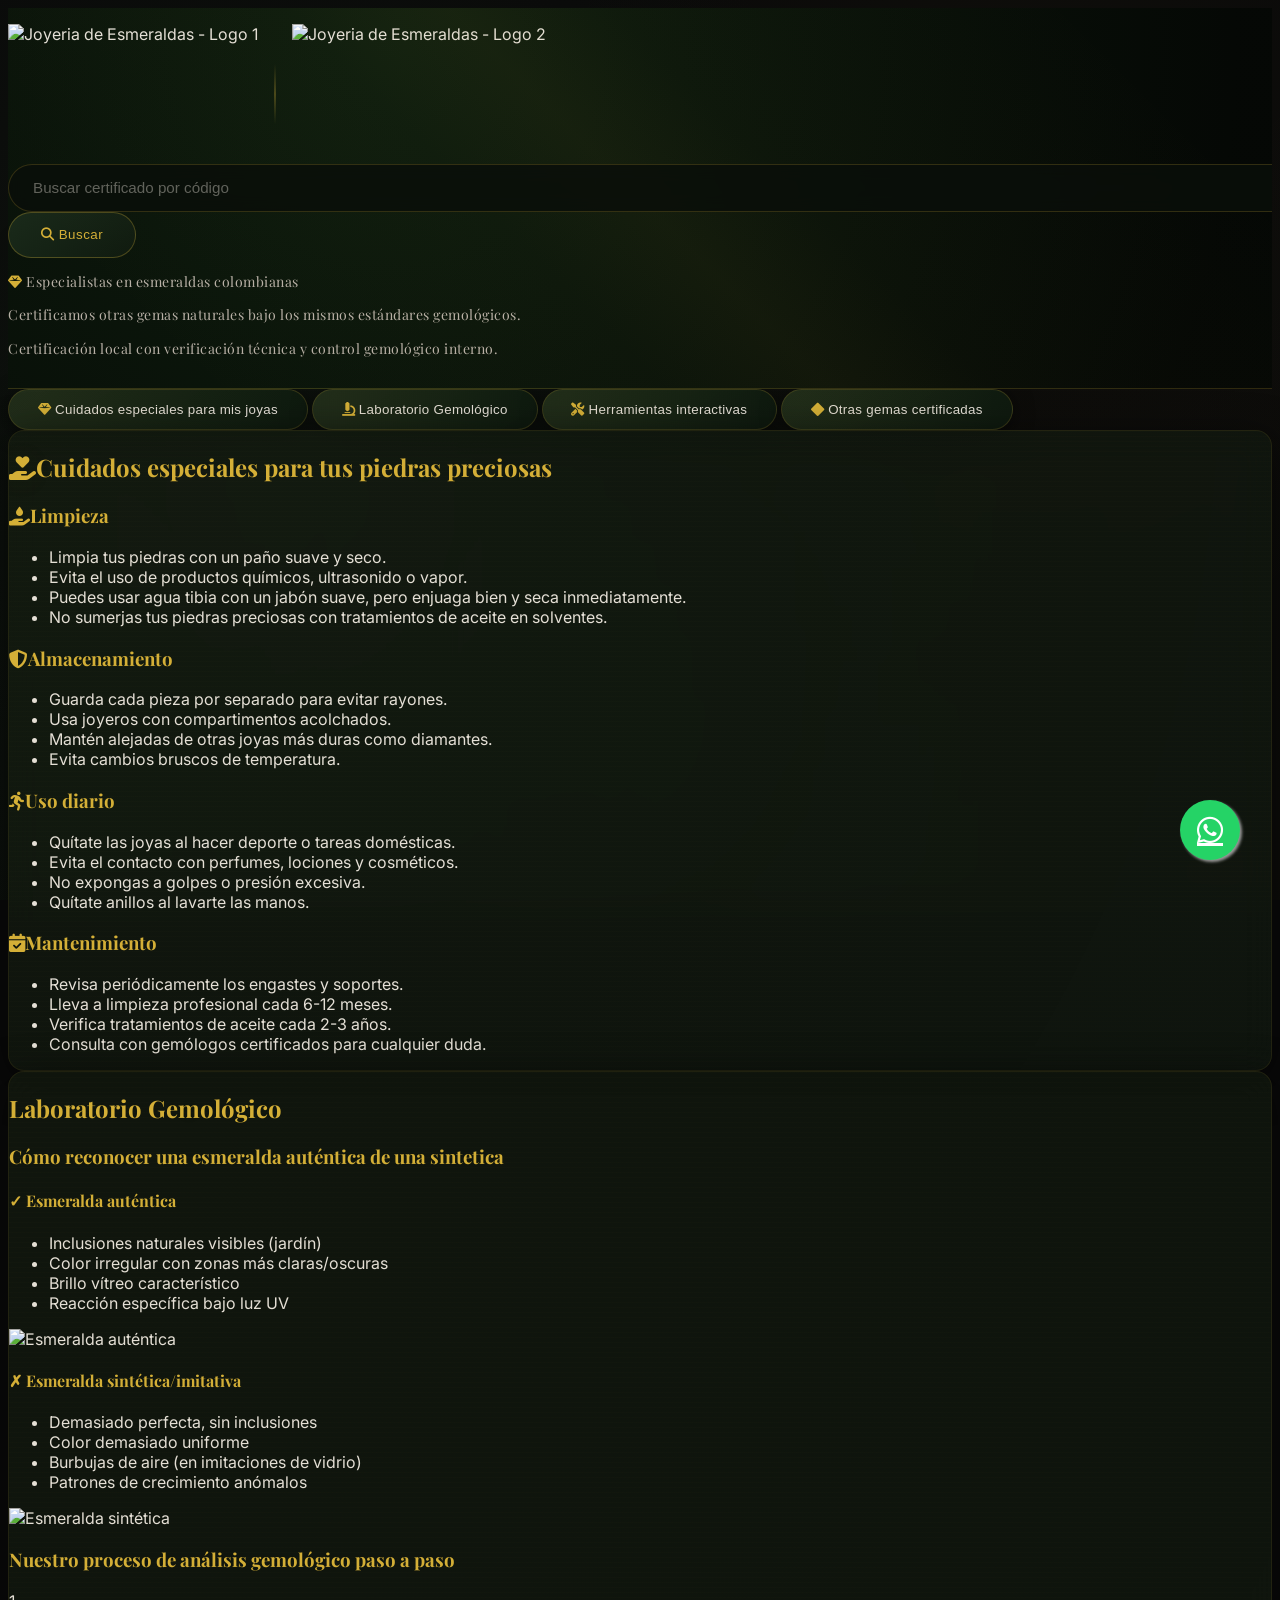
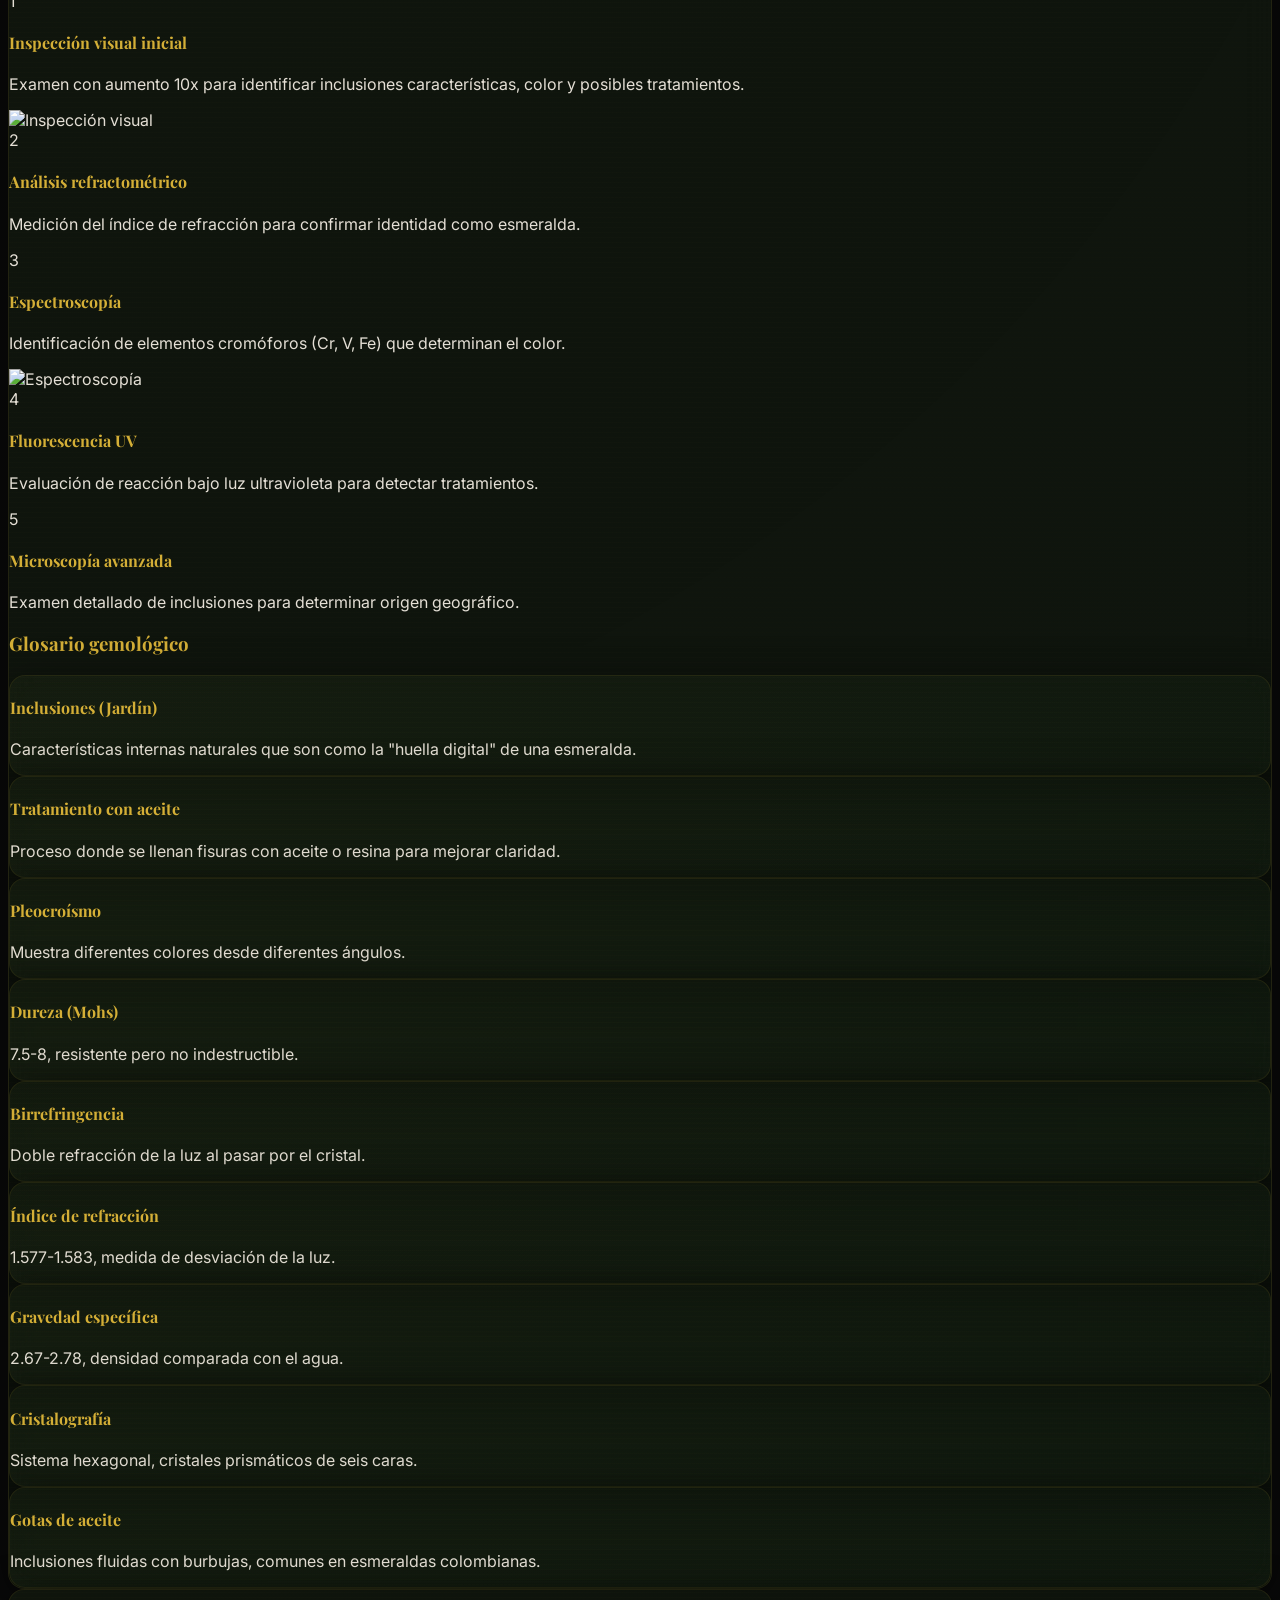
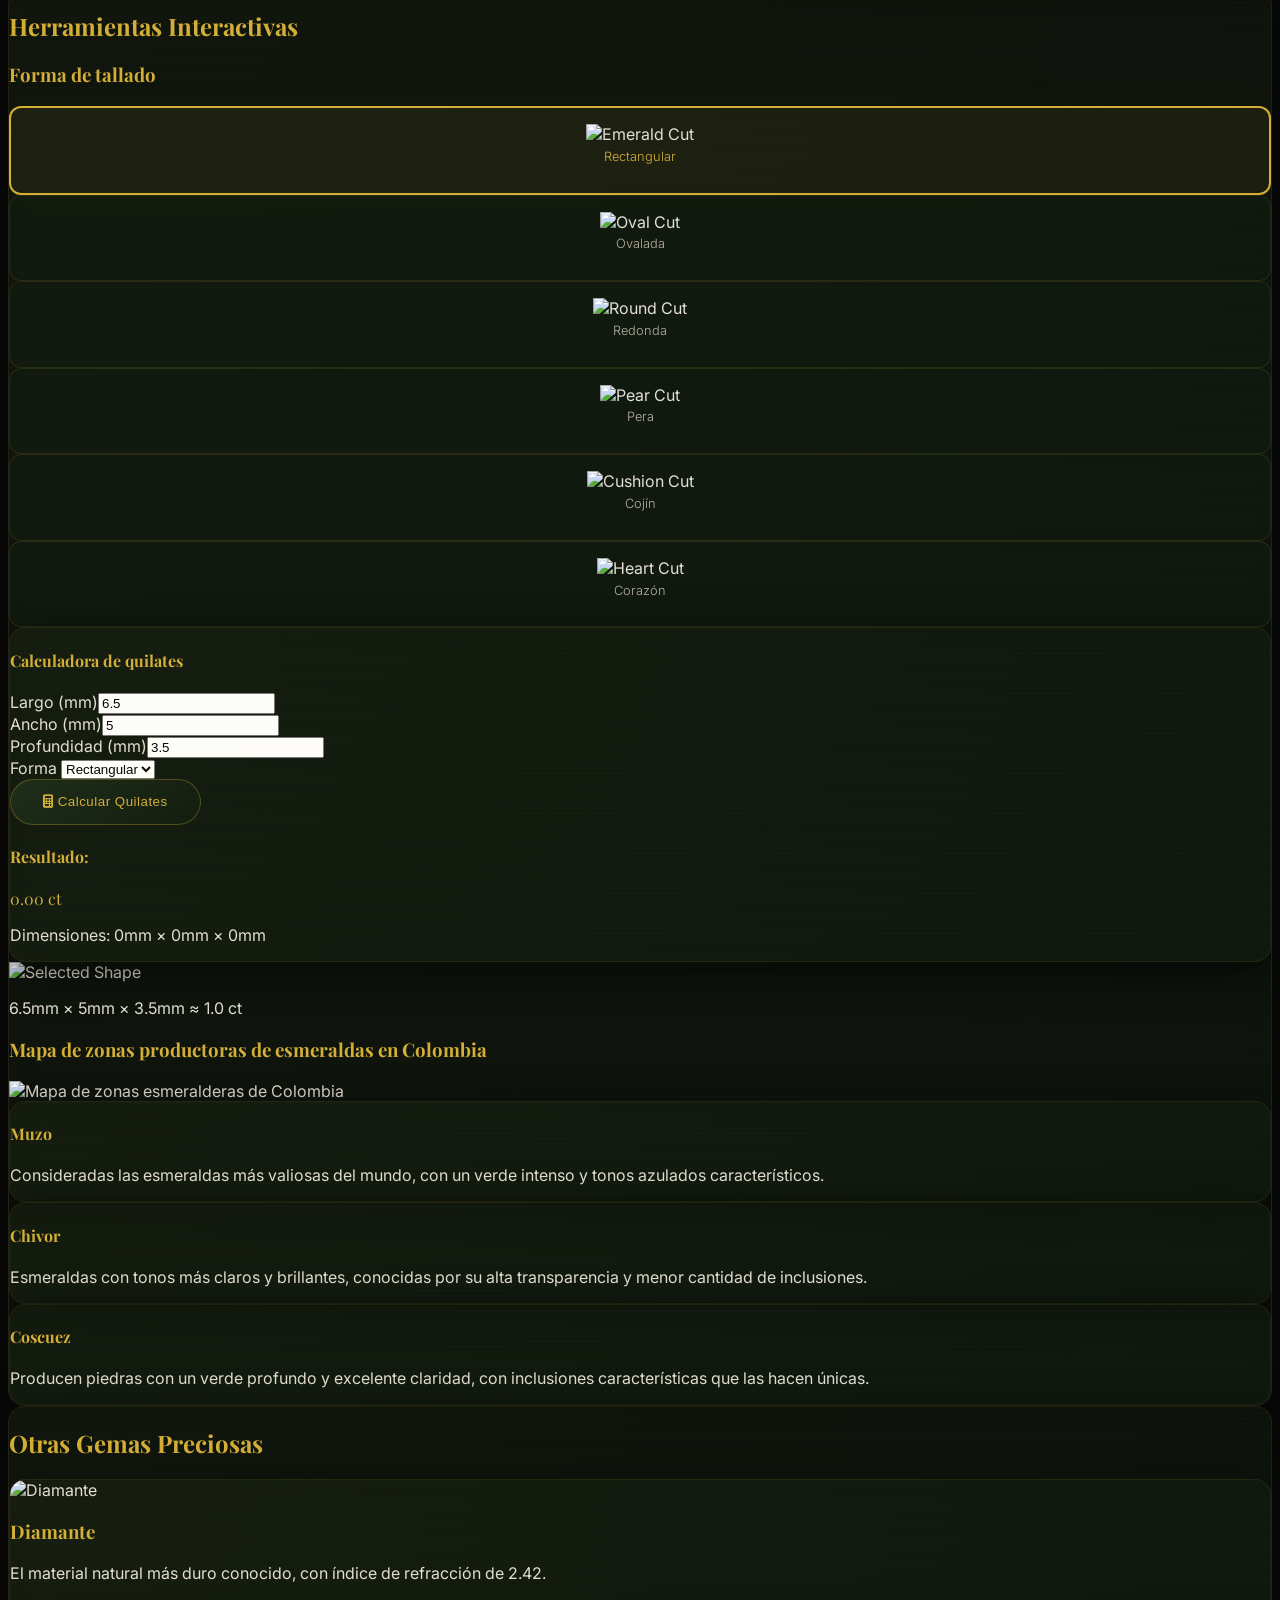
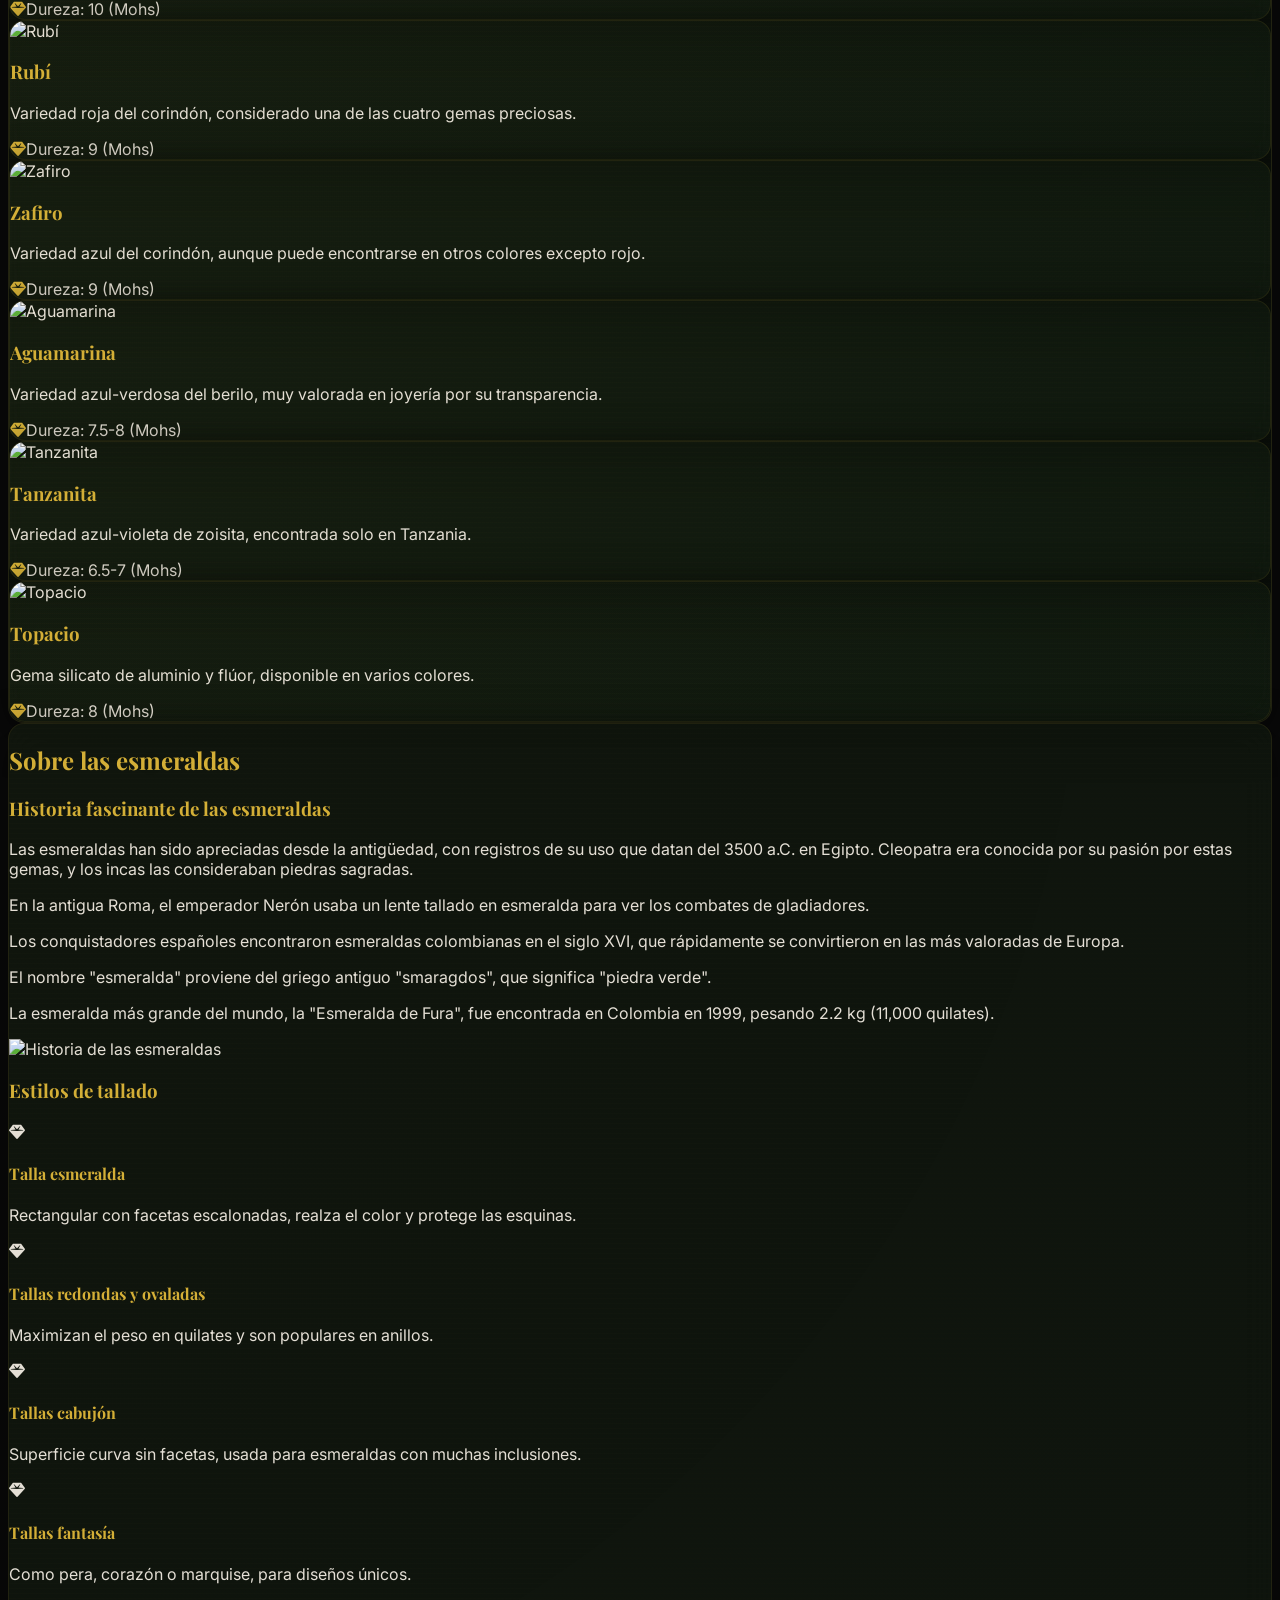
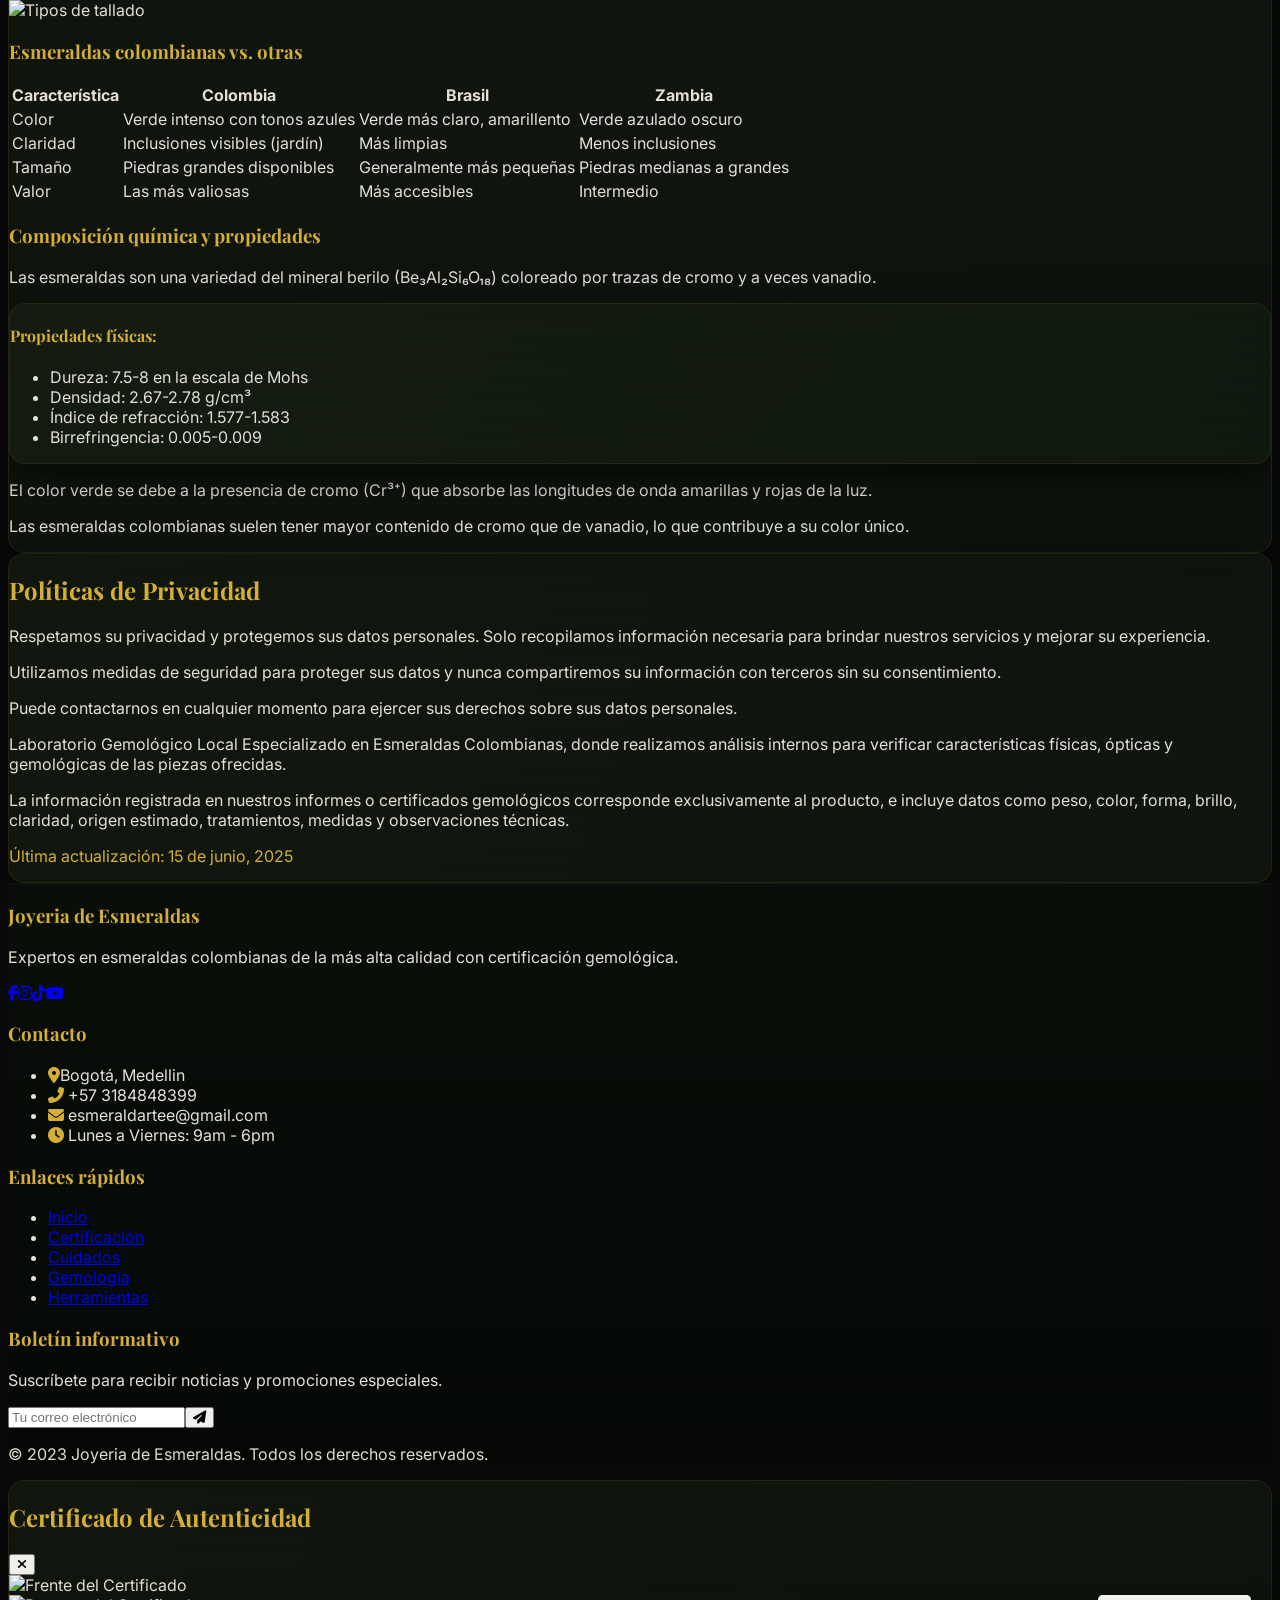
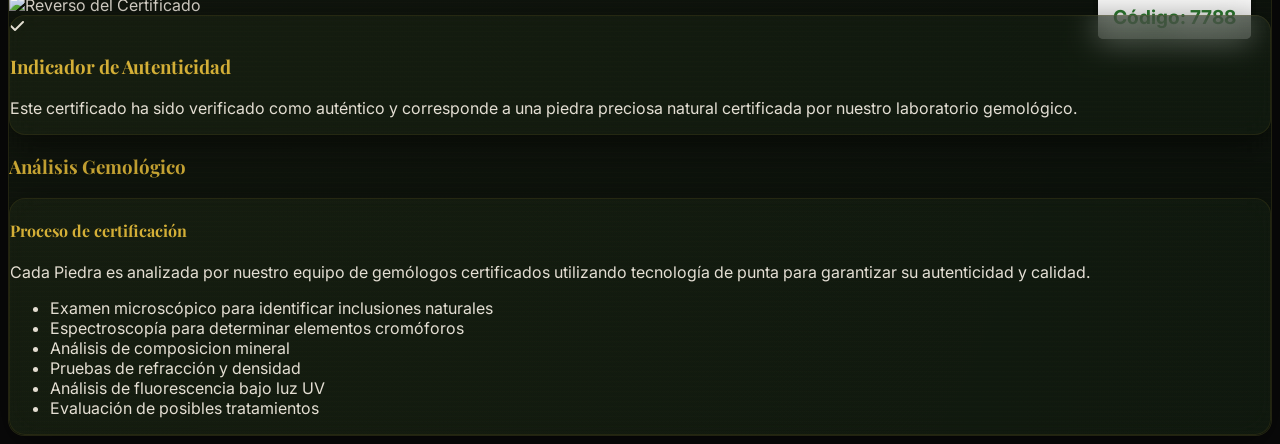
==== commit 92ae8a04: "Update index.html" ====
--- a/index.html
+++ b/index.html
@@ -167,10 +167,8 @@
             bottom: 0;
             z-index: -1;
             background-image: 
-                /* Patrón de rombos/facetas */
                 linear-gradient(45deg, rgba(18, 40, 18, 0.15) 0%, transparent 30%),
                 linear-gradient(-45deg, rgba(212, 175, 55, 0.02) 0%, transparent 40%),
-                /* Textura de fondo sutil */
                 radial-gradient(circle at 20% 50%, rgba(26, 50, 26, 0.2) 0%, transparent 60%),
                 radial-gradient(circle at 80% 20%, rgba(212, 175, 55, 0.03) 0%, transparent 40%),
                 radial-gradient(circle at 50% 80%, rgba(18, 40, 18, 0.15) 0%, transparent 50%);
@@ -178,7 +176,6 @@
             pointer-events: none;
         }
 
-        /* Patrón de facetas geométricas superpuesto */
         body::after {
             content: '';
             position: fixed;
@@ -188,7 +185,6 @@
             bottom: 0;
             z-index: -1;
             background-image: 
-                /* Triángulos que simulan facetas */
                 repeating-linear-gradient(60deg, 
                     transparent 0px, 
                     transparent 120px,
@@ -316,7 +312,6 @@
             position: relative;
             z-index: 10;
         }
-        /* Sutil brillo en el header */
         .dark-luxury-header::after {
             content: '';
             position: absolute;
@@ -418,7 +413,7 @@
             color: #d4af37;
         }
 
-        /* --- TARJETAS CON EFECTO VIDRIO PREMIUM Y TEXTURA --- */
+        /* --- TARJETAS CON EFECTO VIDRIO PREMIUM --- */
         .card-dark {
             background: rgba(18, 28, 18, 0.6);
             backdrop-filter: blur(16px);
@@ -431,7 +426,6 @@
             overflow: hidden;
         }
 
-        /* Textura sutil dentro de las tarjetas */
         .card-dark::before {
             content: '';
             position: absolute;
@@ -452,7 +446,6 @@
             border-radius: 16px;
         }
 
-        /* Efecto de brillo en las tarjetas al pasar el mouse */
         .card-dark::after {
             content: '';
             position: absolute;
@@ -476,32 +469,6 @@
             box-shadow: 0 20px 60px rgba(0, 0, 0, 0.8), 0 0 40px rgba(212, 175, 55, 0.05);
         }
 
-        /* --- VARIANTE DE TARJETA CON BORDE DORADO --- */
-        .card-dark-gold {
-            background: rgba(18, 28, 18, 0.6);
-            backdrop-filter: blur(16px);
-            -webkit-backdrop-filter: blur(16px);
-            border: 1px solid rgba(212, 175, 55, 0.15);
-            border-radius: 16px;
-            transition: all 0.5s ease;
-            box-shadow: 0 10px 40px rgba(0, 0, 0, 0.6);
-            position: relative;
-            overflow: hidden;
-        }
-        .card-dark-gold::before {
-            content: '';
-            position: absolute;
-            inset: -1px;
-            border-radius: 16px;
-            padding: 1px;
-            background: linear-gradient(135deg, rgba(212, 175, 55, 0.2), transparent, rgba(212, 175, 55, 0.1));
-            -webkit-mask: linear-gradient(#fff 0 0) content-box, linear-gradient(#fff 0 0);
-            mask: linear-gradient(#fff 0 0) content-box, linear-gradient(#fff 0 0);
-            -webkit-mask-composite: xor;
-            mask-composite: exclude;
-            pointer-events: none;
-        }
-
         .footer-dark {
             background: linear-gradient(180deg, rgba(10, 15, 10, 0.95), rgba(5, 8, 5, 0.98));
             border-top: 1px solid rgba(212, 175, 55, 0.08);
@@ -509,7 +476,6 @@
             position: relative;
         }
 
-        /* Scrollbar personalizada */
         ::-webkit-scrollbar {
             width: 8px;
         }
@@ -534,7 +500,6 @@
             animation: fadeInUp 0.8s ease forwards;
         }
 
-        /* --- SELECTOR DE FORMAS CON ESTILO --- */
         .shape-selector-dark {
             background: rgba(18, 28, 18, 0.6);
             border: 1px solid rgba(212, 175, 55, 0.12);
@@ -565,7 +530,6 @@
             color: #d4af37;
         }
 
-        /* --- TABLA OSCURA --- */
         .table-dark {
             border-collapse: collapse;
             width: 100%;
@@ -595,9 +559,40 @@
             background: rgba(212, 175, 55, 0.04);
         }
 
-        /* ============================================================
-           MEDIA QUERIES
-           ============================================================ */
+        /* Logo container con dos logos */
+        .logo-container {
+            display: flex;
+            align-items: center;
+            gap: 1rem;
+            flex-shrink: 0;
+        }
+        .logo-container img {
+            height: 100px;
+            width: auto;
+            transition: transform 0.3s ease;
+        }
+        .logo-container img:hover {
+            transform: scale(1.03);
+        }
+
+        /* Separador entre logos */
+        .logo-divider {
+            width: 2px;
+            height: 60px;
+            background: linear-gradient(180deg, transparent, rgba(212, 175, 55, 0.3), transparent);
+        }
+
+        @media (min-width: 768px) {
+            .logo-container img {
+                height: 120px;
+            }
+        }
+        @media (min-width: 1024px) {
+            .logo-container img {
+                height: 140px;
+            }
+        }
+
         @media (max-width: 640px) {
             .action-buttons {
                 flex-direction: column;
@@ -627,8 +622,11 @@
                 font-size: 12px;
                 display: none;
             }
-            .logo-img {
-                height: 120px !important;
+            .logo-container img {
+                height: 60px !important;
+            }
+            .logo-divider {
+                height: 40px;
             }
             .certificate-container {
                 grid-template-columns: 1fr;
@@ -724,14 +722,19 @@
         <span class="tooltip">Comunícate con nosotros</span>
     </a>
 
-    <!-- HEADER DARK LUXURY -->
+    <!-- HEADER DARK LUXURY - CON DOS LOGOS -->
     <header class="dark-luxury-header shimmer-effect">
         <div class="container mx-auto px-4">
             <div class="flex flex-col md:flex-row items-center gap-4 md:gap-6">
                 
-                <!-- LOGO A LA IZQUIERDA -->
-                <div class="flex-shrink-0">
-                    <img src="https://i.imgur.com/7ySsxSp.png" alt="Joyeria de Esmeraldas" class="h-28 md:h-32 lg:h-36 w-auto logo-img">
+                <!-- DOS LOGOS UNO AL LADO DEL OTRO -->
+                <div class="logo-container">
+                    <!-- Logo 1 -->
+                    <img src="https://i.imgur.com/7ySsxSp.png" alt="Joyeria de Esmeraldas - Logo 1">
+                    <!-- Separador dorado -->
+                    <div class="logo-divider"></div>
+                    <!-- Logo 2 (duplicado) -->
+                    <img src="https://i.imgur.com/7ySsxSp.png" alt="Joyeria de Esmeraldas - Logo 2">
                 </div>
 
                 <!-- BUSCADOR Y TEXTOS A LA DERECHA -->
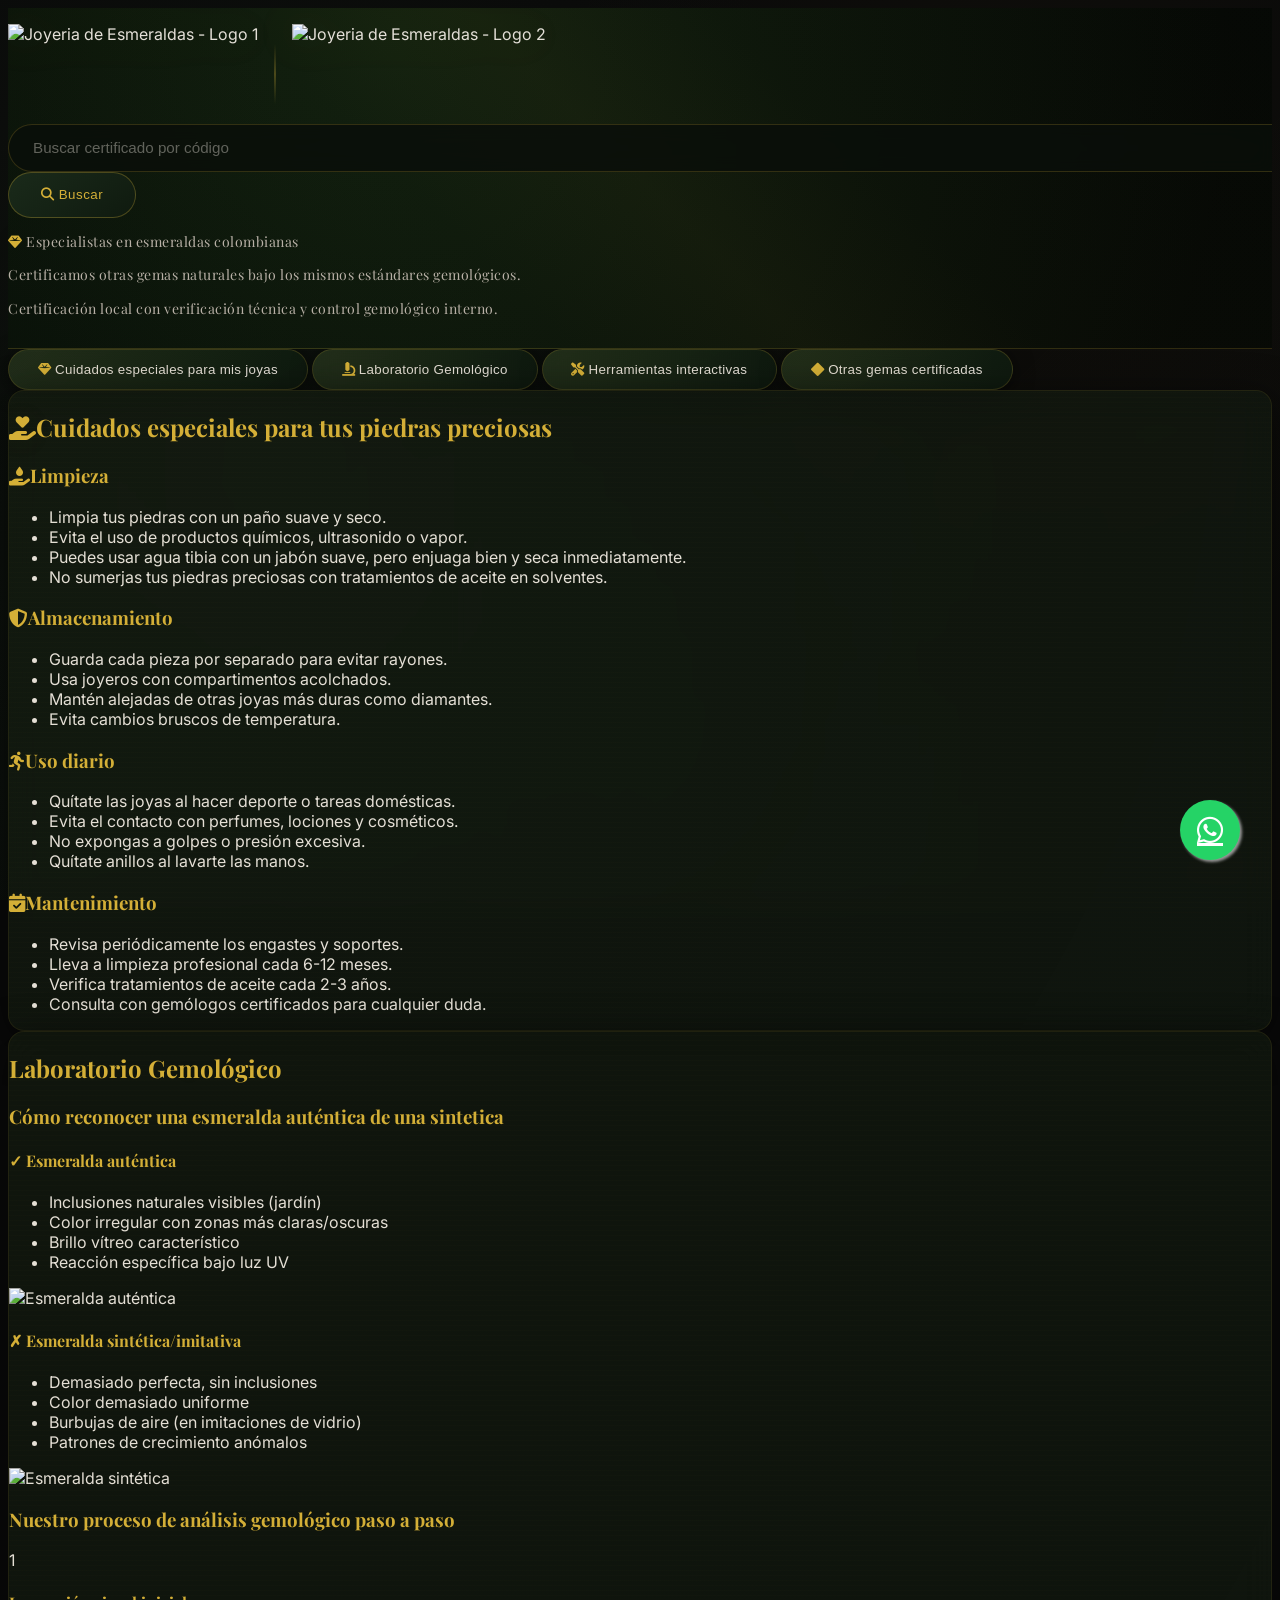
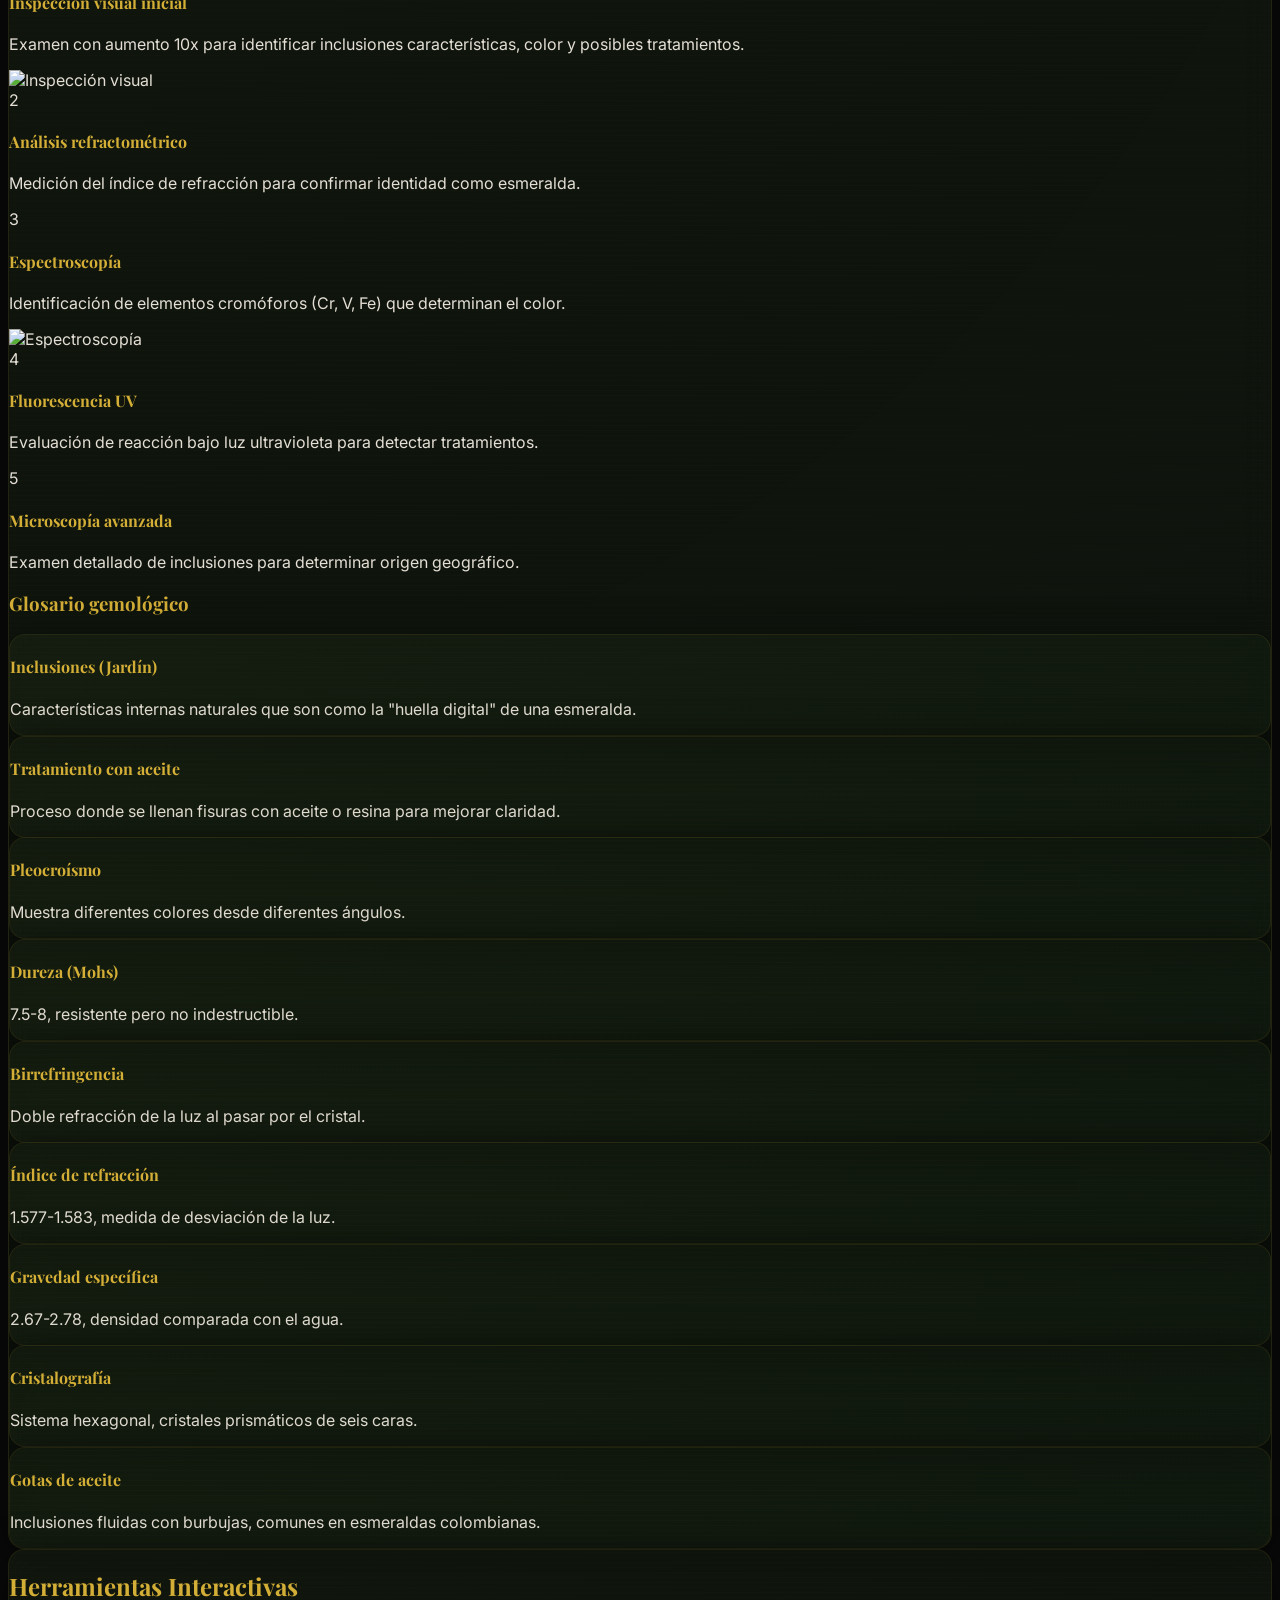
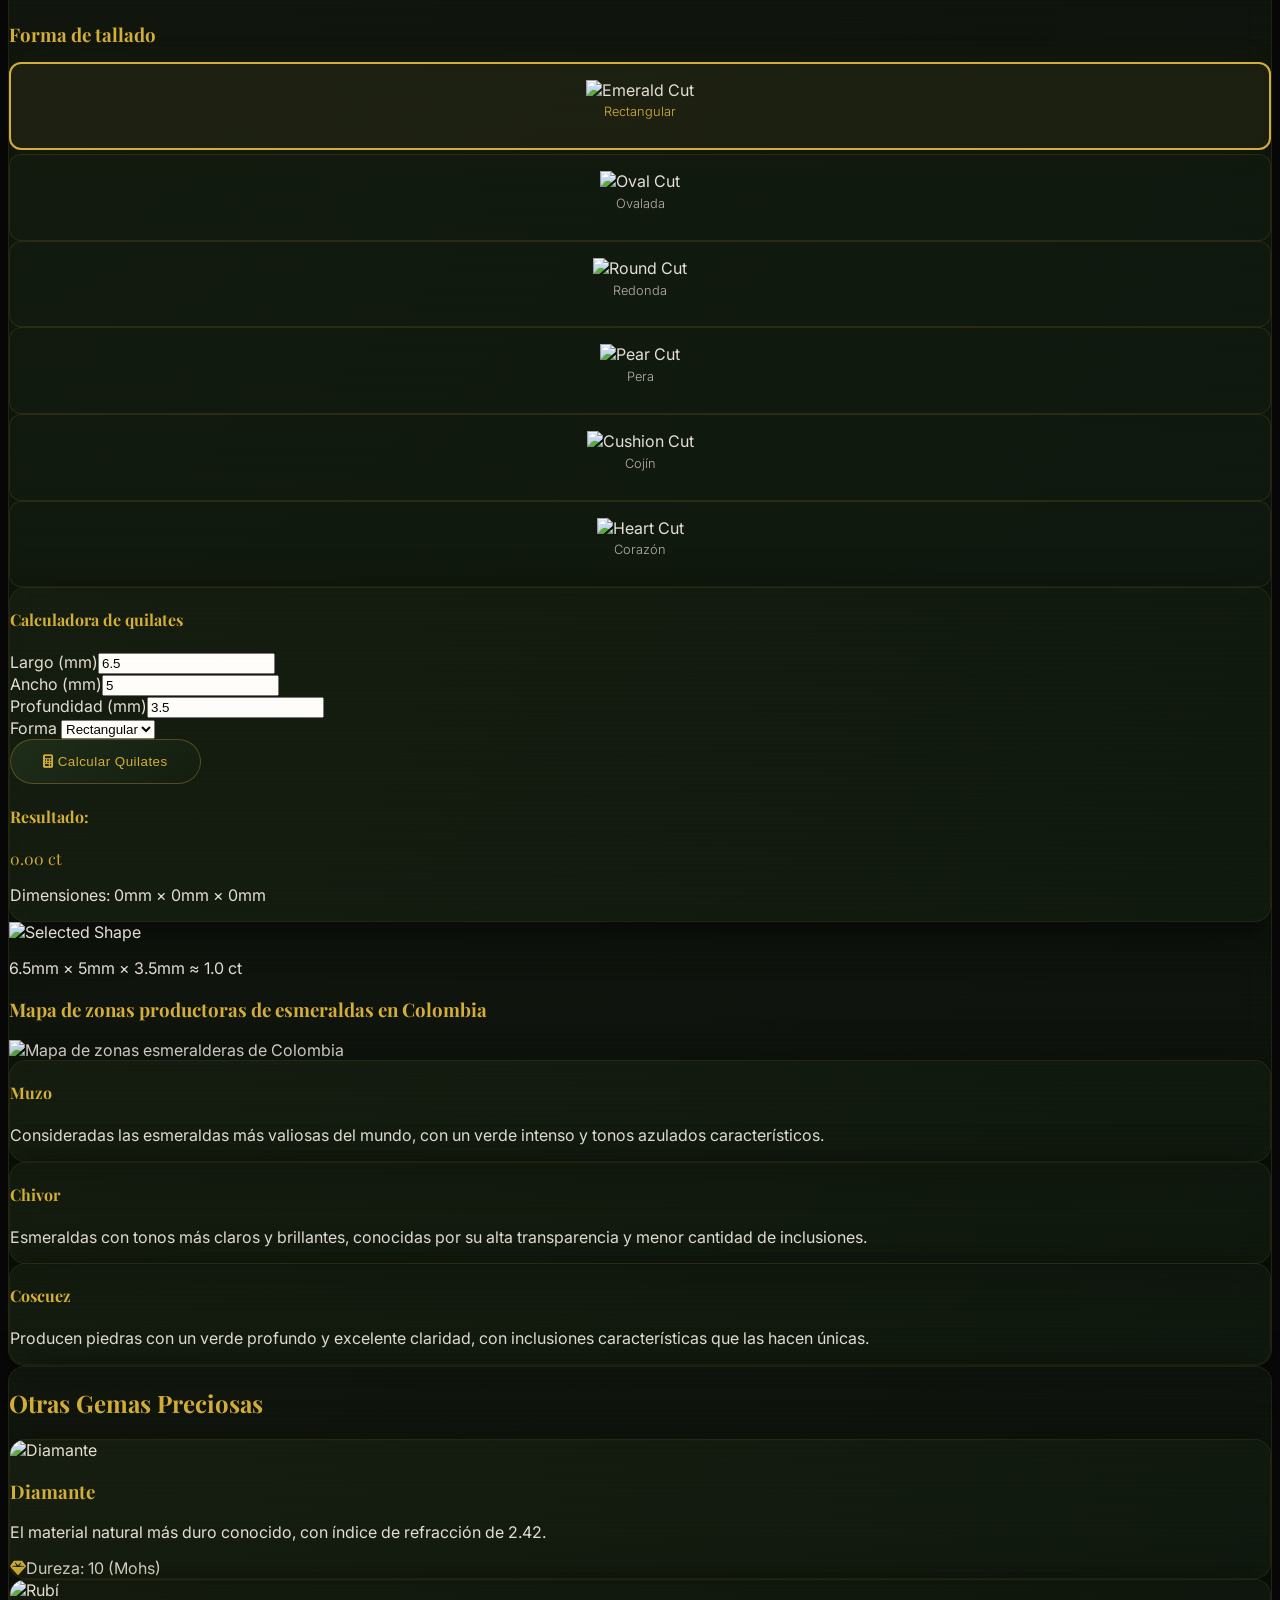
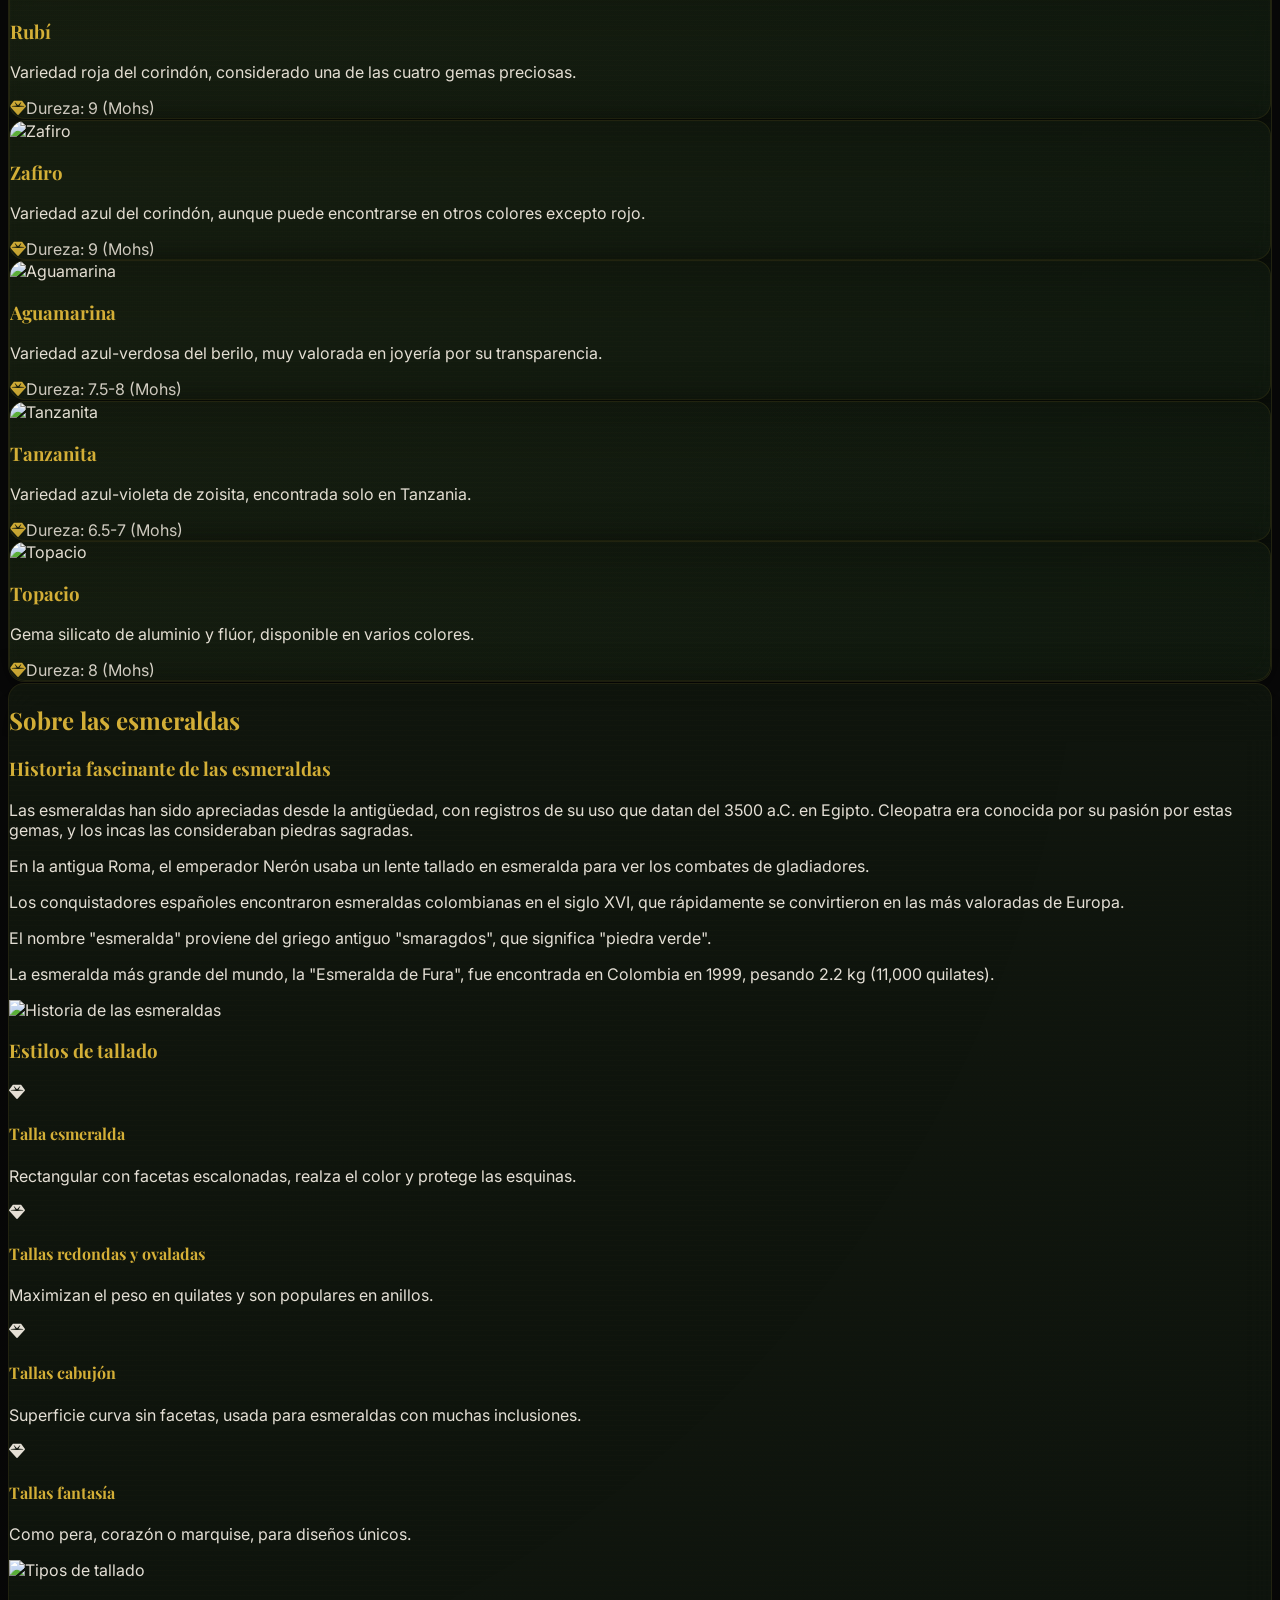
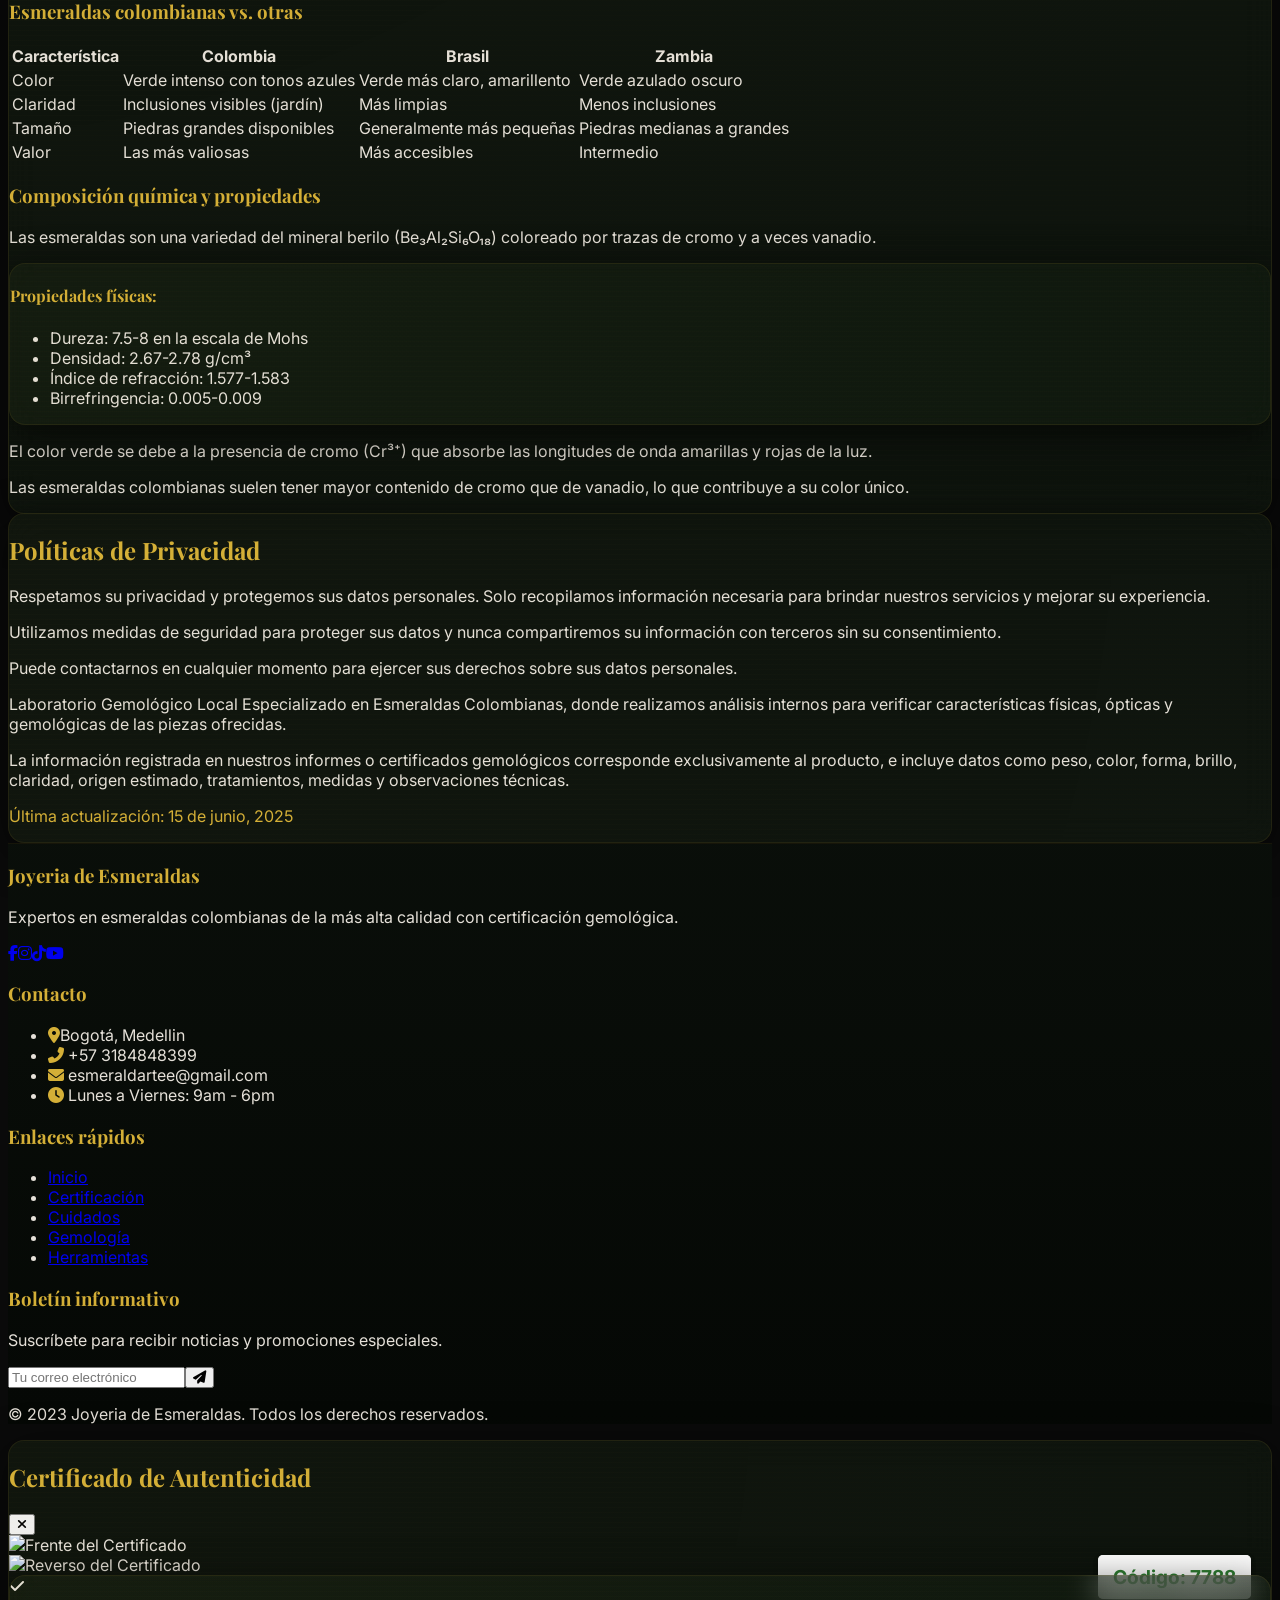
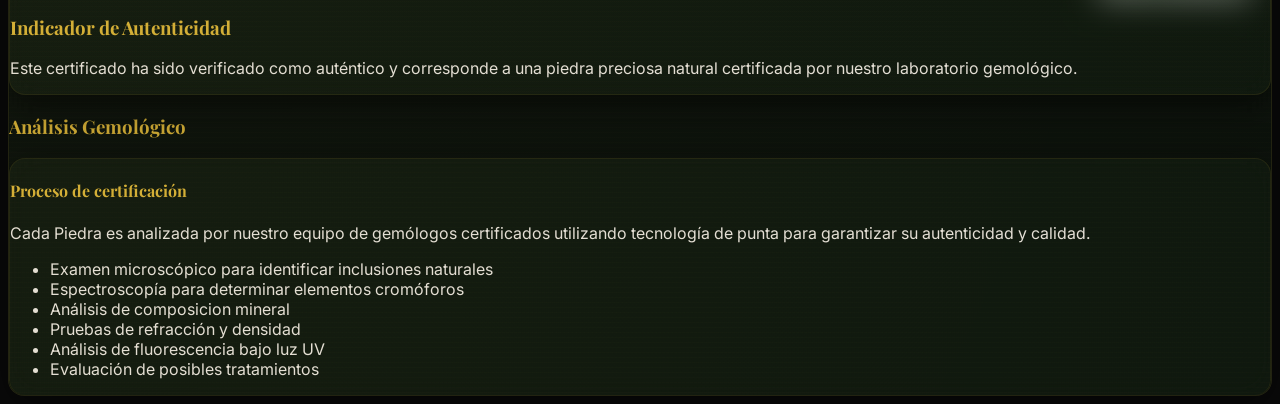
==== commit b627e139: "Update index.html" ====
--- a/index.html
+++ b/index.html
@@ -56,10 +56,11 @@
             align-items: center;
             justify-content: center;
             transition: all 0.3s ease;
+            animation: floatBounce 3s ease-in-out infinite;
         }
         .whatsapp-float:hover {
             background-color: #128C7E;
-            transform: scale(1.1);
+            transform: scale(1.1) rotate(-5deg);
         }
         .tooltip {
             position: absolute;
@@ -145,10 +146,10 @@
         }
 
         /* ============================================================
-           NUEVOS ESTILOS DARK LUXURY CON TEXTURAS Y EFECTOS
+           NUEVOS ESTILOS CON EFECTOS DE MOVIMIENTO
            ============================================================ */
         
-        /* --- FONDO CON PATRÓN GEOMÉTRICO DE FACETAS --- */
+        /* --- FONDO CON PATRÓN GEOMÉTRICO --- */
         body {
             background-color: #0a0a0a;
             color: #e5e0d8;
@@ -157,7 +158,6 @@
             position: relative;
         }
 
-        /* Patrón de fondo con facetas de esmeralda */
         body::before {
             content: '';
             position: fixed;
@@ -174,6 +174,13 @@
                 radial-gradient(circle at 50% 80%, rgba(18, 40, 18, 0.15) 0%, transparent 50%);
             background-size: 100% 100%;
             pointer-events: none;
+            animation: bgFloat 20s ease-in-out infinite alternate;
+        }
+
+        @keyframes bgFloat {
+            0% { transform: scale(1) rotate(0deg); }
+            50% { transform: scale(1.05) rotate(1deg); }
+            100% { transform: scale(1) rotate(-1deg); }
         }
 
         body::after {
@@ -212,38 +219,15 @@
             background-size: 200px 200px;
             pointer-events: none;
             opacity: 0.4;
-        }
-
-        /* --- EFECTO DE BRILLO EN MOVIMIENTO (SHIMMER) --- */
-        .shimmer-effect {
-            position: relative;
-            overflow: hidden;
-        }
-        .shimmer-effect::before {
-            content: '';
-            position: absolute;
-            top: -50%;
-            left: -50%;
-            width: 200%;
-            height: 200%;
-            background: linear-gradient(
-                45deg,
-                transparent 30%,
-                rgba(212, 175, 55, 0.02) 45%,
-                rgba(212, 175, 55, 0.05) 50%,
-                rgba(212, 175, 55, 0.02) 55%,
-                transparent 70%
-            );
-            animation: shimmer 8s ease-in-out infinite;
-            pointer-events: none;
-        }
-
-        @keyframes shimmer {
-            0% { transform: translateX(-100%) translateY(-100%) rotate(45deg); }
-            100% { transform: translateX(100%) translateY(100%) rotate(45deg); }
-        }
-
-        /* --- DESTELLOS DE LUZ (PARTÍCULAS) --- */
+            animation: patternMove 30s linear infinite;
+        }
+
+        @keyframes patternMove {
+            0% { background-position: 0 0; }
+            100% { background-position: 200px 200px; }
+        }
+
+        /* --- DESTELLOS DE LUZ MEJORADOS --- */
         .sparkle-container {
             position: fixed;
             top: 0;
@@ -257,37 +241,38 @@
 
         .sparkle {
             position: absolute;
-            width: 3px;
-            height: 3px;
-            background: radial-gradient(circle, rgba(212, 175, 55, 0.4), transparent);
+            width: 4px;
+            height: 4px;
+            background: radial-gradient(circle, rgba(212, 175, 55, 0.6), transparent);
             border-radius: 50%;
-            animation: float 20s infinite linear;
+            animation: sparkleFloat 15s infinite linear;
             opacity: 0;
-        }
-
-        .sparkle:nth-child(1) { top: 10%; left: 10%; animation-duration: 25s; animation-delay: 0s; width: 4px; height: 4px; }
-        .sparkle:nth-child(2) { top: 25%; left: 85%; animation-duration: 18s; animation-delay: 2s; width: 2px; height: 2px; }
-        .sparkle:nth-child(3) { top: 50%; left: 20%; animation-duration: 22s; animation-delay: 4s; width: 5px; height: 5px; }
-        .sparkle:nth-child(4) { top: 70%; left: 75%; animation-duration: 20s; animation-delay: 1s; width: 3px; height: 3px; }
-        .sparkle:nth-child(5) { top: 85%; left: 30%; animation-duration: 28s; animation-delay: 3s; width: 4px; height: 4px; }
-        .sparkle:nth-child(6) { top: 15%; left: 50%; animation-duration: 16s; animation-delay: 5s; width: 2px; height: 2px; }
-        .sparkle:nth-child(7) { top: 40%; left: 60%; animation-duration: 24s; animation-delay: 2s; width: 3px; height: 3px; }
-        .sparkle:nth-child(8) { top: 65%; left: 5%; animation-duration: 19s; animation-delay: 4s; width: 4px; height: 4px; }
-        .sparkle:nth-child(9) { top: 90%; left: 55%; animation-duration: 26s; animation-delay: 1s; width: 2px; height: 2px; }
-        .sparkle:nth-child(10) { top: 30%; left: 40%; animation-duration: 21s; animation-delay: 3s; width: 3px; height: 3px; }
-        .sparkle:nth-child(11) { top: 55%; left: 90%; animation-duration: 23s; animation-delay: 5s; width: 5px; height: 5px; }
-        .sparkle:nth-child(12) { top: 75%; left: 45%; animation-duration: 27s; animation-delay: 2s; width: 3px; height: 3px; }
-
-        @keyframes float {
-            0% { opacity: 0; transform: translateY(0) scale(0.5); }
-            10% { opacity: 0.8; }
-            50% { opacity: 0.3; transform: translateY(-100px) scale(1.2); }
-            90% { opacity: 0.6; }
-            100% { opacity: 0; transform: translateY(-200px) scale(0.8); }
+            box-shadow: 0 0 10px rgba(212, 175, 55, 0.3);
+        }
+
+        .sparkle:nth-child(1) { top: 10%; left: 10%; animation-duration: 20s; animation-delay: 0s; width: 5px; height: 5px; }
+        .sparkle:nth-child(2) { top: 25%; left: 85%; animation-duration: 15s; animation-delay: 2s; width: 3px; height: 3px; }
+        .sparkle:nth-child(3) { top: 50%; left: 20%; animation-duration: 18s; animation-delay: 4s; width: 6px; height: 6px; }
+        .sparkle:nth-child(4) { top: 70%; left: 75%; animation-duration: 22s; animation-delay: 1s; width: 4px; height: 4px; }
+        .sparkle:nth-child(5) { top: 85%; left: 30%; animation-duration: 16s; animation-delay: 3s; width: 5px; height: 5px; }
+        .sparkle:nth-child(6) { top: 15%; left: 50%; animation-duration: 25s; animation-delay: 5s; width: 3px; height: 3px; }
+        .sparkle:nth-child(7) { top: 40%; left: 60%; animation-duration: 19s; animation-delay: 2s; width: 4px; height: 4px; }
+        .sparkle:nth-child(8) { top: 65%; left: 5%; animation-duration: 23s; animation-delay: 4s; width: 5px; height: 5px; }
+        .sparkle:nth-child(9) { top: 90%; left: 55%; animation-duration: 17s; animation-delay: 1s; width: 3px; height: 3px; }
+        .sparkle:nth-child(10) { top: 30%; left: 40%; animation-duration: 21s; animation-delay: 3s; width: 4px; height: 4px; }
+        .sparkle:nth-child(11) { top: 55%; left: 90%; animation-duration: 24s; animation-delay: 5s; width: 6px; height: 6px; }
+        .sparkle:nth-child(12) { top: 75%; left: 45%; animation-duration: 18s; animation-delay: 2s; width: 4px; height: 4px; }
+
+        @keyframes sparkleFloat {
+            0% { opacity: 0; transform: translateY(0) scale(0.5) rotate(0deg); }
+            10% { opacity: 1; transform: translateY(-20px) scale(1.2) rotate(90deg); }
+            50% { opacity: 0.6; transform: translateY(-80px) scale(1) rotate(180deg); }
+            90% { opacity: 0.8; transform: translateY(-150px) scale(1.3) rotate(270deg); }
+            100% { opacity: 0; transform: translateY(-200px) scale(0.8) rotate(360deg); }
         }
 
         /* ============================================================
-           ESTILOS DARK LUXURY EXISTENTES (MEJORADOS)
+           EFECTOS DE MOVIMIENTO - DARK LUXURY
            ============================================================ */
         
         .font-serif {
@@ -304,6 +289,7 @@
             text-shadow: 0 0 40px rgba(212, 175, 55, 0.08);
         }
 
+        /* --- HEADER CON EFECTO SHIMMER --- */
         .dark-luxury-header {
             background: radial-gradient(circle at 30% 10%, rgba(15, 31, 15, 0.95), rgba(5, 8, 5, 0.98) 90%);
             border-bottom: 1px solid rgba(212, 175, 55, 0.2);
@@ -311,7 +297,39 @@
             backdrop-filter: blur(10px);
             position: relative;
             z-index: 10;
-        }
+            overflow: hidden;
+            animation: headerGlow 4s ease-in-out infinite alternate;
+        }
+
+        @keyframes headerGlow {
+            0% { box-shadow: 0 0 20px rgba(212, 175, 55, 0.02); }
+            100% { box-shadow: 0 0 40px rgba(212, 175, 55, 0.06); }
+        }
+
+        .dark-luxury-header::before {
+            content: '';
+            position: absolute;
+            top: -100%;
+            left: -100%;
+            width: 300%;
+            height: 300%;
+            background: linear-gradient(
+                45deg,
+                transparent 30%,
+                rgba(212, 175, 55, 0.02) 45%,
+                rgba(212, 175, 55, 0.05) 50%,
+                rgba(212, 175, 55, 0.02) 55%,
+                transparent 70%
+            );
+            animation: shimmerMove 10s ease-in-out infinite;
+            pointer-events: none;
+        }
+
+        @keyframes shimmerMove {
+            0% { transform: translateX(-50%) translateY(-50%) rotate(45deg); }
+            100% { transform: translateX(50%) translateY(50%) rotate(45deg); }
+        }
+
         .dark-luxury-header::after {
             content: '';
             position: absolute;
@@ -320,6 +338,44 @@
             right: 0;
             height: 1px;
             background: linear-gradient(90deg, transparent, rgba(212, 175, 55, 0.3), transparent);
+            animation: borderGlow 3s ease-in-out infinite;
+        }
+
+        @keyframes borderGlow {
+            0%, 100% { opacity: 0.3; }
+            50% { opacity: 1; }
+        }
+
+        /* --- LOGOS CON EFECTO 3D --- */
+        .logo-container {
+            display: flex;
+            align-items: center;
+            gap: 1rem;
+            flex-shrink: 0;
+        }
+        .logo-container img {
+            height: 100px;
+            width: auto;
+            transition: all 0.6s cubic-bezier(0.68, -0.55, 0.265, 1.55);
+            cursor: pointer;
+            filter: drop-shadow(0 0 20px rgba(212, 175, 55, 0.1));
+        }
+        .logo-container img:hover {
+            transform: scale(1.08) rotateY(10deg) rotateX(5deg);
+            filter: drop-shadow(0 0 40px rgba(212, 175, 55, 0.3));
+        }
+
+        /* --- LOGO DIVIDER CON ANIMACIÓN --- */
+        .logo-divider {
+            width: 2px;
+            height: 60px;
+            background: linear-gradient(180deg, transparent, rgba(212, 175, 55, 0.3), transparent);
+            animation: dividerPulse 2s ease-in-out infinite;
+        }
+
+        @keyframes dividerPulse {
+            0%, 100% { opacity: 0.3; transform: scaleY(1); }
+            50% { opacity: 0.8; transform: scaleY(1.1); }
         }
 
         .search-input-dark {
@@ -329,7 +385,7 @@
             padding: 0.9rem 1.5rem;
             border-radius: 50px;
             width: 100%;
-            transition: all 0.3s ease;
+            transition: all 0.4s ease;
             backdrop-filter: blur(8px);
             font-size: 0.95rem;
         }
@@ -342,6 +398,7 @@
             border-color: #d4af37;
             box-shadow: 0 0 30px rgba(212, 175, 55, 0.08), inset 0 0 30px rgba(212, 175, 55, 0.03);
             background: rgba(10, 15, 10, 0.95);
+            transform: scale(1.02);
         }
 
         .search-btn-dark {
@@ -350,19 +407,37 @@
             color: #d4af37;
             border-radius: 50px;
             padding: 0.9rem 2rem;
-            transition: all 0.3s ease;
+            transition: all 0.4s ease;
             font-weight: 500;
             letter-spacing: 0.5px;
             white-space: nowrap;
             cursor: pointer;
+            position: relative;
+            overflow: hidden;
+        }
+        .search-btn-dark::after {
+            content: '';
+            position: absolute;
+            top: -50%;
+            left: -50%;
+            width: 200%;
+            height: 200%;
+            background: radial-gradient(circle, rgba(212, 175, 55, 0.1), transparent 60%);
+            transform: scale(0);
+            transition: transform 0.5s ease;
+        }
+        .search-btn-dark:hover::after {
+            transform: scale(1);
         }
         .search-btn-dark:hover {
             background: linear-gradient(135deg, #d4af37, #b8962e);
             color: #0a0a0a;
             border-color: #d4af37;
             box-shadow: 0 0 35px rgba(212, 175, 55, 0.15);
-        }
-
+            transform: translateY(-2px) scale(1.02);
+        }
+
+        /* --- SUBTEXTOS CON ANIMACIÓN DE ESCRITURA --- */
         .subtext-luxury {
             font-family: 'Playfair Display', serif;
             font-size: 14px;
@@ -370,18 +445,29 @@
             font-weight: 300;
             letter-spacing: 0.5px;
             line-height: 1.4;
-        }
+            opacity: 0;
+            animation: typeWriter 1s ease forwards;
+        }
+        .subtext-luxury:nth-child(1) { animation-delay: 0.5s; }
+        .subtext-luxury:nth-child(2) { animation-delay: 0.8s; }
+        .subtext-luxury:nth-child(3) { animation-delay: 1.1s; }
         .subtext-luxury i {
             color: #d4af37;
         }
 
+        @keyframes typeWriter {
+            0% { opacity: 0; transform: translateX(-20px); }
+            100% { opacity: 1; transform: translateX(0); }
+        }
+
+        /* --- BOTONES CON EFECTO ONDA --- */
         .btn-luxury {
             background: linear-gradient(145deg, rgba(26, 42, 26, 0.9), rgba(15, 26, 15, 0.95));
             border: 1px solid rgba(212, 175, 55, 0.2);
             color: #e5e0d8;
             padding: 0.75rem 1.8rem;
             border-radius: 50px;
-            transition: all 0.4s ease;
+            transition: all 0.4s cubic-bezier(0.68, -0.55, 0.265, 1.55);
             box-shadow: 0 4px 20px rgba(0, 0, 0, 0.5);
             font-weight: 400;
             letter-spacing: 0.3px;
@@ -400,30 +486,58 @@
             background: radial-gradient(circle at 30% 30%, rgba(212, 175, 55, 0.05), transparent 60%);
             transition: all 0.5s ease;
         }
+        .btn-luxury::after {
+            content: '';
+            position: absolute;
+            inset: 0;
+            background: radial-gradient(circle at var(--x, 50%) var(--y, 50%), rgba(212, 175, 55, 0.15), transparent 60%);
+            opacity: 0;
+            transition: opacity 0.3s ease;
+            pointer-events: none;
+        }
         .btn-luxury:hover::before {
             transform: scale(1.5);
         }
         .btn-luxury:hover {
             border-color: #d4af37;
             background: linear-gradient(145deg, rgba(31, 48, 31, 0.95), rgba(20, 34, 20, 0.95));
-            transform: translateY(-2px);
+            transform: translateY(-3px) scale(1.02);
             box-shadow: 0 8px 35px rgba(212, 175, 55, 0.1);
+        }
+        .btn-luxury:active {
+            transform: scale(0.95);
         }
         .btn-luxury i {
             color: #d4af37;
-        }
-
-        /* --- TARJETAS CON EFECTO VIDRIO PREMIUM --- */
+            transition: all 0.3s ease;
+        }
+        .btn-luxury:hover i {
+            transform: rotate(15deg) scale(1.1);
+        }
+
+        /* --- TARJETAS CON ENTRADA ESCALONADA --- */
         .card-dark {
             background: rgba(18, 28, 18, 0.6);
             backdrop-filter: blur(16px);
             -webkit-backdrop-filter: blur(16px);
             border: 1px solid rgba(212, 175, 55, 0.1);
             border-radius: 16px;
-            transition: all 0.5s ease;
+            transition: all 0.6s cubic-bezier(0.68, -0.55, 0.265, 1.55);
             box-shadow: 0 10px 40px rgba(0, 0, 0, 0.6);
             position: relative;
             overflow: hidden;
+            opacity: 0;
+            animation: cardSlideUp 0.8s ease forwards;
+        }
+
+        .card-dark:nth-child(1) { animation-delay: 0.1s; }
+        .card-dark:nth-child(2) { animation-delay: 0.2s; }
+        .card-dark:nth-child(3) { animation-delay: 0.3s; }
+        .card-dark:nth-child(4) { animation-delay: 0.4s; }
+
+        @keyframes cardSlideUp {
+            0% { opacity: 0; transform: translateY(40px) scale(0.95); }
+            100% { opacity: 1; transform: translateY(0) scale(1); }
         }
 
         .card-dark::before {
@@ -465,71 +579,21 @@
 
         .card-dark:hover {
             border-color: rgba(212, 175, 55, 0.25);
-            transform: translateY(-4px);
+            transform: translateY(-6px) scale(1.01);
             box-shadow: 0 20px 60px rgba(0, 0, 0, 0.8), 0 0 40px rgba(212, 175, 55, 0.05);
         }
 
-        .footer-dark {
-            background: linear-gradient(180deg, rgba(10, 15, 10, 0.95), rgba(5, 8, 5, 0.98));
-            border-top: 1px solid rgba(212, 175, 55, 0.08);
-            backdrop-filter: blur(10px);
+        /* --- IMÁGENES CON ZOOM Y BRILLO --- */
+        .card-dark img {
+            transition: all 0.6s cubic-bezier(0.68, -0.55, 0.265, 1.55);
             position: relative;
         }
-
-        ::-webkit-scrollbar {
-            width: 8px;
-        }
-        ::-webkit-scrollbar-track {
-            background: #0a0a0a;
-        }
-        ::-webkit-scrollbar-thumb {
-            background: #1a2a1a;
-            border-radius: 10px;
-            border: 1px solid rgba(212, 175, 55, 0.15);
-        }
-        ::-webkit-scrollbar-thumb:hover {
-            background: #2a3f2a;
-        }
-
-        @keyframes fadeInUp {
-            from { opacity: 0; transform: translateY(20px); }
-            to { opacity: 1; transform: translateY(0); }
-        }
-        .fade-in {
-            opacity: 0;
-            animation: fadeInUp 0.8s ease forwards;
-        }
-
-        .shape-selector-dark {
-            background: rgba(18, 28, 18, 0.6);
-            border: 1px solid rgba(212, 175, 55, 0.12);
-            border-radius: 12px;
-            padding: 1rem 0.75rem;
-            transition: all 0.4s ease;
-            cursor: pointer;
-            text-align: center;
-            backdrop-filter: blur(6px);
-        }
-        .shape-selector-dark:hover {
-            border-color: rgba(212, 175, 55, 0.35);
-            transform: translateY(-4px);
-            box-shadow: 0 10px 30px rgba(0, 0, 0, 0.3);
-        }
-        .shape-selector-dark.active {
-            border: 2px solid #d4af37;
-            background: rgba(212, 175, 55, 0.06);
-            box-shadow: 0 0 40px rgba(212, 175, 55, 0.04);
-        }
-        .shape-selector-dark p {
-            color: #b8b0a6;
-            font-size: 0.8rem;
-            margin-top: 0.3rem;
-            font-weight: 300;
-        }
-        .shape-selector-dark.active p {
-            color: #d4af37;
-        }
-
+        .card-dark:hover img {
+            transform: scale(1.05);
+            filter: brightness(1.1) contrast(1.05);
+        }
+
+        /* --- TABLA CON EFECTO --- */
         .table-dark {
             border-collapse: collapse;
             width: 100%;
@@ -551,48 +615,84 @@
             padding: 0.9rem 1.2rem;
             border-bottom: 1px solid rgba(212, 175, 55, 0.06);
             color: #c8c0b8;
+            transition: all 0.3s ease;
         }
         .table-dark tr:nth-child(even) {
             background: rgba(18, 28, 18, 0.3);
         }
         .table-dark tr:hover {
             background: rgba(212, 175, 55, 0.04);
-        }
-
-        /* Logo container con dos logos */
-        .logo-container {
-            display: flex;
-            align-items: center;
-            gap: 1rem;
-            flex-shrink: 0;
-        }
-        .logo-container img {
-            height: 100px;
-            width: auto;
-            transition: transform 0.3s ease;
-        }
-        .logo-container img:hover {
-            transform: scale(1.03);
-        }
-
-        /* Separador entre logos */
-        .logo-divider {
-            width: 2px;
-            height: 60px;
-            background: linear-gradient(180deg, transparent, rgba(212, 175, 55, 0.3), transparent);
-        }
-
-        @media (min-width: 768px) {
-            .logo-container img {
-                height: 120px;
-            }
-        }
-        @media (min-width: 1024px) {
-            .logo-container img {
-                height: 140px;
-            }
-        }
-
+            transform: scale(1.01);
+        }
+
+        /* --- SELECTOR DE FORMAS CON EFECTO --- */
+        .shape-selector-dark {
+            background: rgba(18, 28, 18, 0.6);
+            border: 1px solid rgba(212, 175, 55, 0.12);
+            border-radius: 12px;
+            padding: 1rem 0.75rem;
+            transition: all 0.4s cubic-bezier(0.68, -0.55, 0.265, 1.55);
+            cursor: pointer;
+            text-align: center;
+            backdrop-filter: blur(6px);
+        }
+        .shape-selector-dark:hover {
+            border-color: rgba(212, 175, 55, 0.35);
+            transform: translateY(-4px) scale(1.02);
+            box-shadow: 0 10px 30px rgba(0, 0, 0, 0.3);
+        }
+        .shape-selector-dark.active {
+            border: 2px solid #d4af37;
+            background: rgba(212, 175, 55, 0.06);
+            box-shadow: 0 0 40px rgba(212, 175, 55, 0.04);
+            transform: translateY(-4px);
+        }
+        .shape-selector-dark.active p {
+            color: #d4af37;
+        }
+        .shape-selector-dark p {
+            color: #b8b0a6;
+            font-size: 0.8rem;
+            margin-top: 0.3rem;
+            font-weight: 300;
+            transition: all 0.3s ease;
+        }
+
+        /* --- FOOTER --- */
+        .footer-dark {
+            background: linear-gradient(180deg, rgba(10, 15, 10, 0.95), rgba(5, 8, 5, 0.98));
+            border-top: 1px solid rgba(212, 175, 55, 0.08);
+            backdrop-filter: blur(10px);
+            position: relative;
+        }
+
+        /* --- SCROLLBAR --- */
+        ::-webkit-scrollbar {
+            width: 8px;
+        }
+        ::-webkit-scrollbar-track {
+            background: #0a0a0a;
+        }
+        ::-webkit-scrollbar-thumb {
+            background: #1a2a1a;
+            border-radius: 10px;
+            border: 1px solid rgba(212, 175, 55, 0.15);
+            transition: all 0.3s ease;
+        }
+        ::-webkit-scrollbar-thumb:hover {
+            background: #2a3f2a;
+            transform: scale(1.1);
+        }
+
+        /* --- WHATSAPP FLOAT BOUNCE --- */
+        @keyframes floatBounce {
+            0%, 100% { transform: translateY(0); }
+            50% { transform: translateY(-10px); }
+        }
+
+        /* ============================================================
+           MEDIA QUERIES
+           ============================================================ */
         @media (max-width: 640px) {
             .action-buttons {
                 flex-direction: column;
@@ -723,17 +823,14 @@
     </a>
 
     <!-- HEADER DARK LUXURY - CON DOS LOGOS -->
-    <header class="dark-luxury-header shimmer-effect">
+    <header class="dark-luxury-header">
         <div class="container mx-auto px-4">
             <div class="flex flex-col md:flex-row items-center gap-4 md:gap-6">
                 
                 <!-- DOS LOGOS UNO AL LADO DEL OTRO -->
                 <div class="logo-container">
-                    <!-- Logo 1 -->
                     <img src="https://i.imgur.com/7ySsxSp.png" alt="Joyeria de Esmeraldas - Logo 1">
-                    <!-- Separador dorado -->
                     <div class="logo-divider"></div>
-                    <!-- Logo 2 (duplicado) -->
                     <img src="https://i.imgur.com/7ySsxSp.png" alt="Joyeria de Esmeraldas - Logo 2">
                 </div>
 
@@ -762,7 +859,7 @@
     <main class="container mx-auto px-4 py-8">
 
         <!-- Action Buttons -->
-        <div class="flex flex-col md:flex-row justify-center gap-4 mb-12 action-buttons fade-in">
+        <div class="flex flex-col md:flex-row justify-center gap-4 mb-12 action-buttons">
             <button onclick="toggleCareGuide()" class="btn-luxury flex items-center justify-center gap-2"><i class="fas fa-gem"></i> Cuidados especiales para mis joyas</button>
             <button onclick="toggleGemLab()" class="btn-luxury flex items-center justify-center gap-2"><i class="fas fa-microscope"></i> Laboratorio Gemológico</button>
             <button onclick="toggleInteractiveTools()" class="btn-luxury flex items-center justify-center gap-2"><i class="fas fa-tools"></i> Herramientas interactivas</button>
@@ -770,7 +867,7 @@
         </div>
 
         <!-- Special Care Guide -->
-        <div id="careGuide" class="hidden card-dark p-6 md:p-8 rounded-lg mb-8 fade-in shimmer-effect">
+        <div id="careGuide" class="hidden card-dark p-6 md:p-8 rounded-lg mb-8">
             <h2 class="text-2xl font-serif gold font-semibold mb-6 gold-text-shadow"><i class="fas fa-hand-holding-heart mr-3 gold"></i>Cuidados especiales para tus piedras preciosas</h2>
             <div class="grid md:grid-cols-2 gap-6">
                 <div>
@@ -813,7 +910,7 @@
         </div>
 
         <!-- Gemological Lab -->
-        <div id="gemLab" class="hidden card-dark p-6 md:p-8 rounded-lg mb-8 fade-in shimmer-effect">
+        <div id="gemLab" class="hidden card-dark p-6 md:p-8 rounded-lg mb-8">
             <h2 class="text-3xl font-serif gold font-semibold mb-6 text-center gold-text-shadow">Laboratorio Gemológico</h2>
 
             <div class="mb-10">
@@ -902,7 +999,7 @@
         </div>
 
         <!-- Interactive Tools -->
-        <div id="interactiveTools" class="hidden card-dark p-6 md:p-8 rounded-lg mb-8 fade-in shimmer-effect">
+        <div id="interactiveTools" class="hidden card-dark p-6 md:p-8 rounded-lg mb-8">
             <h2 class="text-3xl font-serif gold font-semibold mb-6 text-center gold-text-shadow">Herramientas Interactivas</h2>
 
             <div class="mb-10">
@@ -966,7 +1063,7 @@
         </div>
 
         <!-- Other Gems Section -->
-        <div id="otherGems" class="hidden card-dark p-6 md:p-8 rounded-lg mb-8 fade-in shimmer-effect">
+        <div id="otherGems" class="hidden card-dark p-6 md:p-8 rounded-lg mb-8">
             <h2 class="text-3xl font-serif gold font-semibold mb-6 text-center gold-text-shadow">Otras Gemas Preciosas</h2>
             <div class="grid md:grid-cols-2 lg:grid-cols-3 gap-6">
                 <div class="card-dark p-4"><img src="https://i.imgur.com/Nby8yp4.jpeg" alt="Diamante" class="w-full h-48 object-cover rounded-lg mb-3 border border-gold-border/10"><h3 class="text-xl font-serif gold font-medium mb-2">Diamante</h3><p class="text-gray-300 text-sm mb-2">El material natural más duro conocido, con índice de refracción de 2.42.</p><div class="flex items-center text-sm text-gray-400"><i class="fas fa-gem mr-1 gold"></i><span>Dureza: 10 (Mohs)</span></div></div>
@@ -979,7 +1076,7 @@
         </div>
 
         <!-- Interesting Facts Section -->
-        <div class="card-dark p-4 sm:p-6 rounded-lg mb-8 shimmer-effect">
+        <div class="card-dark p-4 sm:p-6 rounded-lg mb-8">
             <h2 class="text-2xl sm:text-3xl font-serif gold font-semibold mb-6 text-center gold-text-shadow">Sobre las esmeraldas</h2>
             <div class="grid grid-cols-1 md:grid-cols-2 gap-6">
                 <div class="mb-6">
@@ -1033,7 +1130,7 @@
         </div>
 
         <!-- Privacy Policy -->
-        <div class="card-dark p-6 rounded-lg mb-8 shimmer-effect">
+        <div class="card-dark p-6 rounded-lg mb-8">
             <h2 class="text-3xl font-serif gold font-semibold mb-6 text-center gold-text-shadow">Políticas de Privacidad</h2>
             <div class="prose max-w-none text-gray-300">
                 <p>Respetamos su privacidad y protegemos sus datos personales. Solo recopilamos información necesaria para brindar nuestros servicios y mejorar su experiencia.</p>
@@ -1306,6 +1403,21 @@
                 display.innerHTML = `<p class="text-center">${length}mm × ${width}mm × ${depth}mm ≈ ${carats} ct</p>`;
             }
         }
+
+        // Efecto de onda en botones (mouse move)
+        document.querySelectorAll('.btn-luxury').forEach(btn => {
+            btn.addEventListener('mousemove', function(e) {
+                const rect = this.getBoundingClientRect();
+                const x = ((e.clientX - rect.left) / rect.width) * 100;
+                const y = ((e.clientY - rect.top) / rect.height) * 100;
+                this.style.setProperty('--x', x + '%');
+                this.style.setProperty('--y', y + '%');
+                this.querySelector('::after').style.opacity = '1';
+            });
+            btn.addEventListener('mouseleave', function() {
+                this.querySelector('::after').style.opacity = '0';
+            });
+        });
     </script>
 </body>
 </html>
